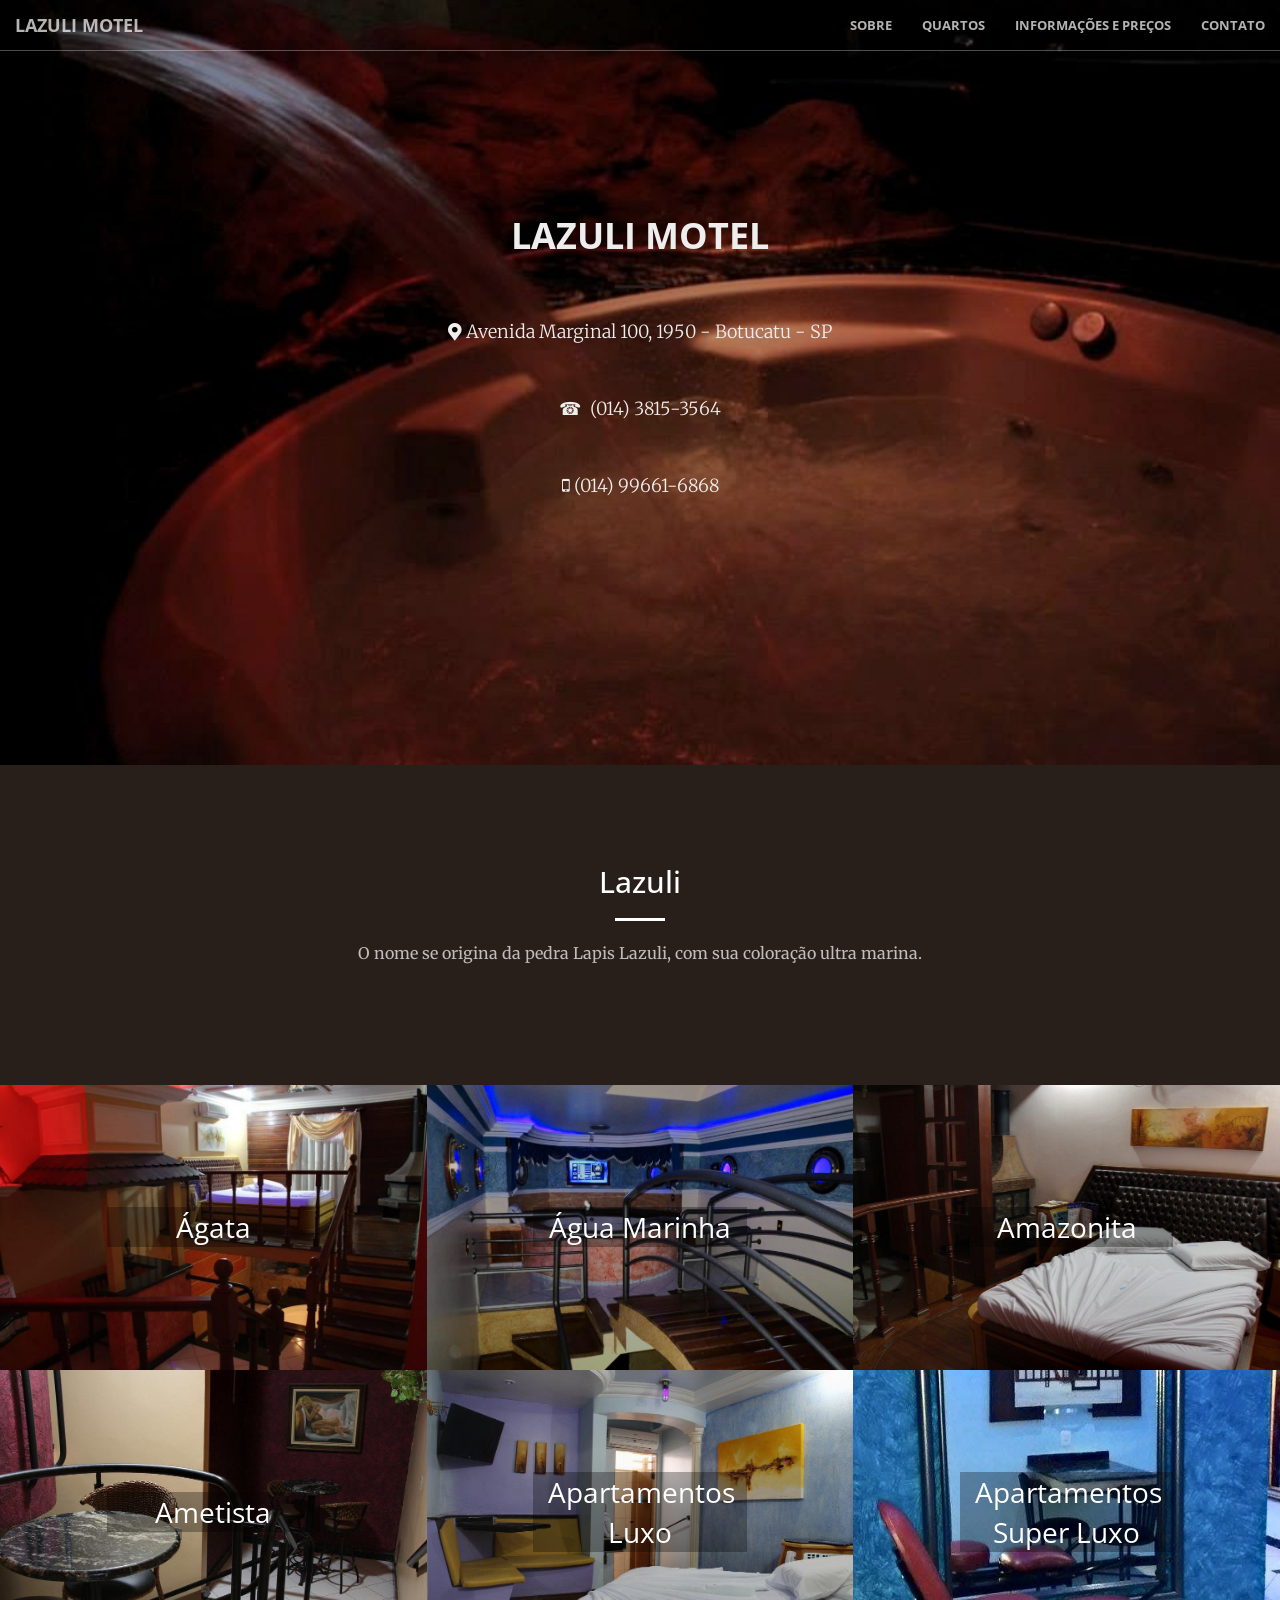
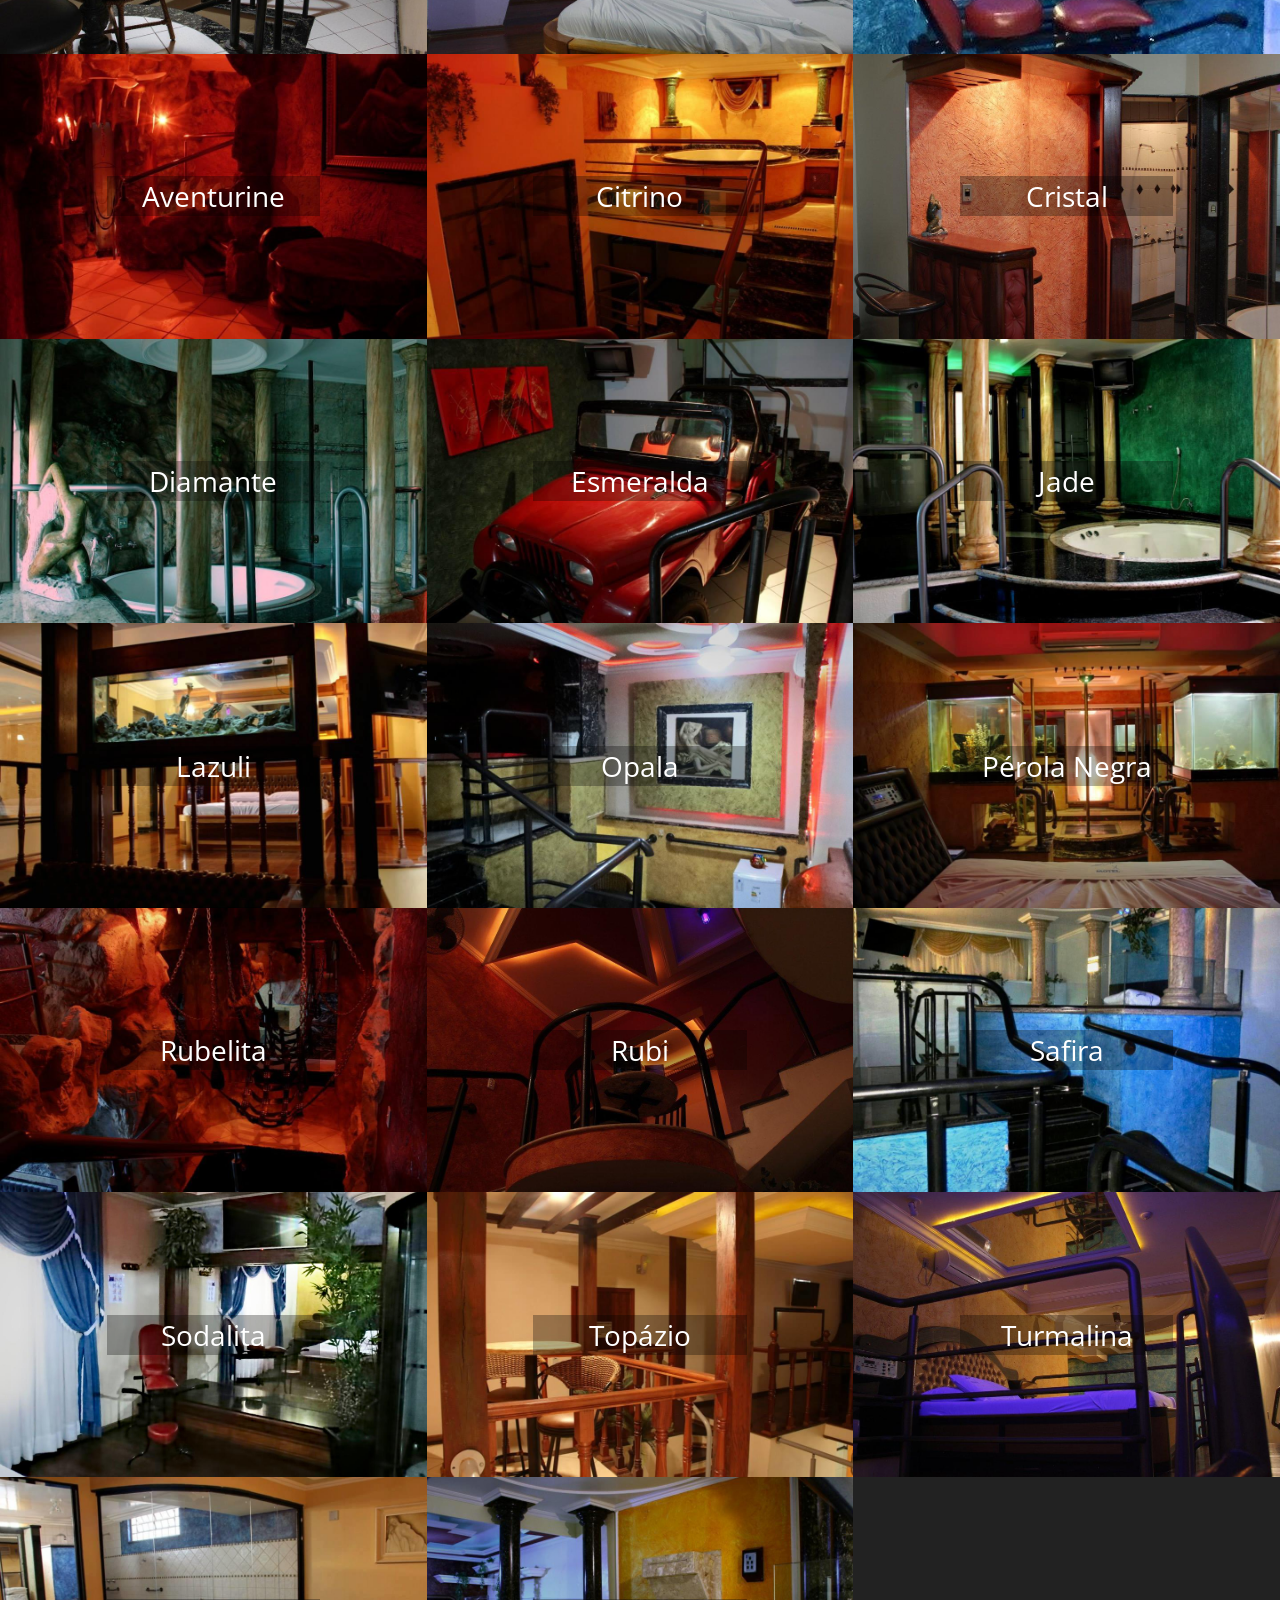
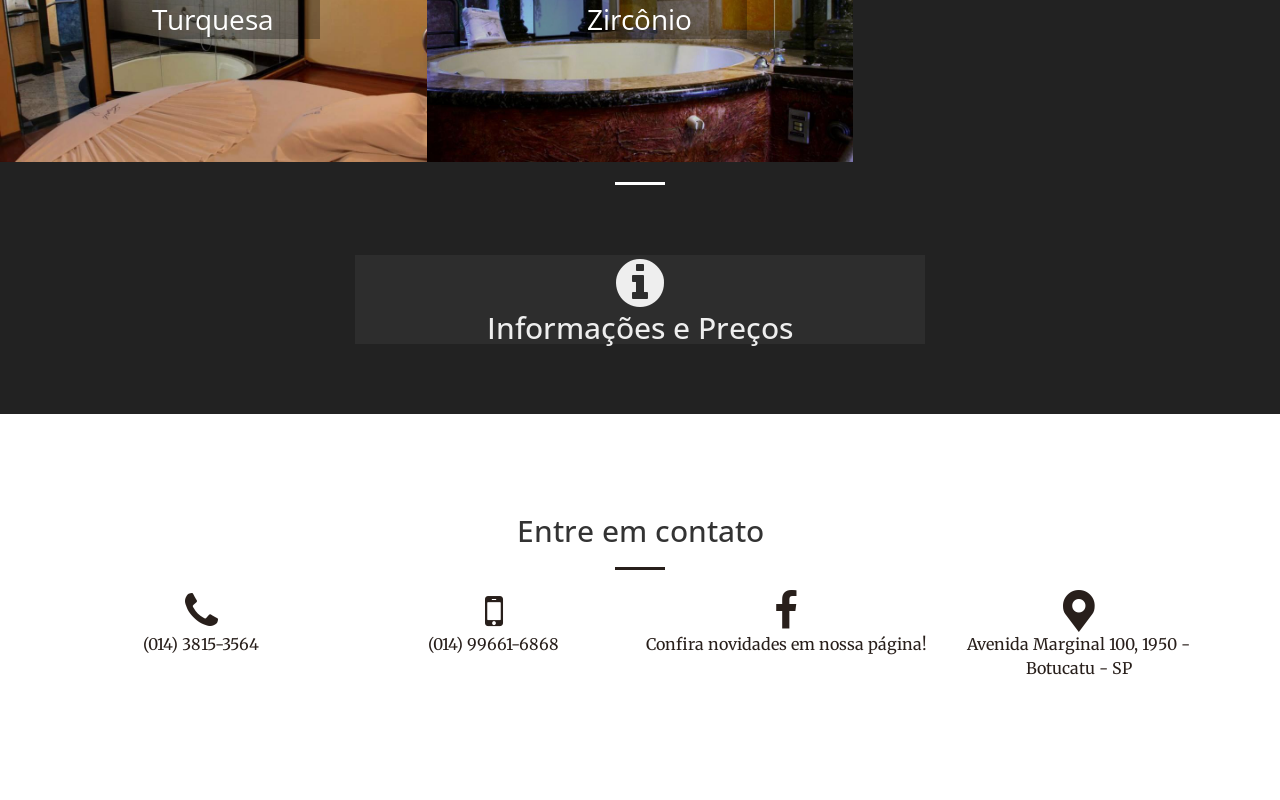
==== index.html @ 368eb5ef "Fixes prices" ====
<!doctypehtml><html lang=pt-br><meta charset=utf-8><meta content="IE=edge"http-equiv=X-UA-Compatible><meta content="width=device-width,initial-scale=1"name=viewport><meta content="Lazuli Motel"name=author><meta content="Fotos, preços e informações do Lazuli Motel - Botucatu. Suites temáticas de barco, cavernas, jipes. Banheiras de hidromassagem e de spa. Churrasqueira, teto solar,  pista de dança. Incrível!"name=description><meta content="Hugo 0.40.1"name=generator><title>Lazuli Motel</title><link href=/favicon.ico rel="shortcut icon"><link href=/css/combined.css rel=stylesheet><link href="https://fonts.googleapis.com/css?family=Open+Sans:400,300,600,700,800"rel=stylesheet><link href="https://fonts.googleapis.com/css?family=Merriweather:400,300,700,900"rel=stylesheet><noscript><style>.modal{display:block;position:relative;opacity:1}</style></noscript><!--[if lt IE 9]><script src=https://oss.maxcdn.com/libs/html5shiv/3.7.0/html5shiv.js></script><script src=https://oss.maxcdn.com/libs/respond.js/1.4.2/respond.min.js></script><![endif]--><body id=page-top><nav class="navbar navbar-default navbar-fixed-top"id=mainNav><div class=container-fluid><div class=navbar-header><button class="collapsed navbar-toggle"type=button data-target=#bs-example-navbar-collapse-1 data-toggle=collapse><span class=sr-only>Toggle navigation</span> <span class=icon-bar></span> <span class=icon-bar></span> <span class=icon-bar></span></button> <a href=#page-top class="page-scroll navbar-brand">Lazuli Motel</a></div><div class="collapse navbar-collapse"id=bs-example-navbar-collapse-1><ul class="nav navbar-nav navbar-right"><li><a href=#about class=page-scroll>Sobre</a><li><a href=#portfolio class=page-scroll>Quartos</a><li><a href=#informacoes_ class=page-scroll>Informações e Preços</a><li><a href=#contact class=page-scroll>Contato</a></ul></div></div></nav><header><div class=header-content><div class=header-content-inner><h1>Lazuli Motel</h1><hr><p><a href=geo:-22.9225426,-48.4706202><i class="fa fa-map-marker"aria-hidden=true></i> Avenida Marginal 100, 1950 - Botucatu - SP</a><p><a href=tel:01438153564 class=tel>(014) 3815-3564</a><p><a href=tel:014996616868 class=mobile><i class="fa fa-mobile"aria-hidden=true></i> (014) 99661-6868</a></div></div></header><section id=about class=bg-primary><div class=container><div class=row><div class="text-center col-lg-8 col-lg-offset-2"><h2 class=section-heading>Lazuli</h2><hr class=light><p class=text-faded>O nome se origina da pedra Lapis Lazuli, com sua coloração ultra marina.</div></div></div></section><section id=portfolio class="bg-dark no-padding"><div class=container-fluid><div class="row no-gutter"><div class="col-sm-6 col-lg-4"><a href=#quarto-agata class="portfolio-box portfolio-link"data-toggle=modal><div class=aspect-ratio-image><div class=cropped-image><img class="img-responsive lazyload img-resized blur-up"data-src=img/portfolio/agata.jpg alt=""></div></div><div class=portfolio-box-caption><div class=portfolio-box-caption-content><div class=project-name>Ágata</div></div></div></a></div><div class="col-sm-6 col-lg-4"><a href=#quarto-agua_marinha class="portfolio-box portfolio-link"data-toggle=modal><div class=aspect-ratio-image><div class=cropped-image><img class="img-responsive lazyload img-resized blur-up"data-src=img/portfolio/aguamarinha.jpg alt=""></div></div><div class=portfolio-box-caption><div class=portfolio-box-caption-content><div class=project-name>Água Marinha</div></div></div></a></div><div class="col-sm-6 col-lg-4"><a href=#quarto-amazonita class="portfolio-box portfolio-link"data-toggle=modal><div class=aspect-ratio-image><div class=cropped-image><img class="img-responsive lazyload img-resized blur-up"data-src=img/portfolio/amazonita.jpg alt=""></div></div><div class=portfolio-box-caption><div class=portfolio-box-caption-content><div class=project-name>Amazonita</div></div></div></a></div><div class="col-sm-6 col-lg-4"><a href=#quarto-ametista class="portfolio-box portfolio-link"data-toggle=modal><div class=aspect-ratio-image><div class=cropped-image><img class="img-responsive lazyload img-resized blur-up"data-src=img/portfolio/ametista.jpg alt=""></div></div><div class=portfolio-box-caption><div class=portfolio-box-caption-content><div class=project-name>Ametista</div></div></div></a></div><div class="col-sm-6 col-lg-4"><a href=#quarto-aptluxo_ class="portfolio-box portfolio-link"data-toggle=modal><div class=aspect-ratio-image><div class=cropped-image><img class="img-responsive lazyload img-resized blur-up"data-src=img/portfolio/aptluxo.jpg alt=""></div></div><div class=portfolio-box-caption><div class=portfolio-box-caption-content><div class=project-name>Apartamentos Luxo</div></div></div></a></div><div class="col-sm-6 col-lg-4"><a href=#quarto-aptsuperluxo_ class="portfolio-box portfolio-link"data-toggle=modal><div class=aspect-ratio-image><div class=cropped-image><img class="img-responsive lazyload img-resized blur-up"data-src=img/portfolio/aptsuperluxo.jpg alt=""></div></div><div class=portfolio-box-caption><div class=portfolio-box-caption-content><div class=project-name>Apartamentos Super Luxo</div></div></div></a></div><div class="col-sm-6 col-lg-4"><a href=#quarto-aventurine class="portfolio-box portfolio-link"data-toggle=modal><div class=aspect-ratio-image><div class=cropped-image><img class="img-responsive lazyload img-resized blur-up"data-src=img/portfolio/aventurine.jpg alt=""></div></div><div class=portfolio-box-caption><div class=portfolio-box-caption-content><div class=project-name>Aventurine</div></div></div></a></div><div class="col-sm-6 col-lg-4"><a href=#quarto-citrino class="portfolio-box portfolio-link"data-toggle=modal><div class=aspect-ratio-image><div class=cropped-image><img class="img-responsive lazyload img-resized blur-up"data-src=img/portfolio/citrino.jpg alt=""></div></div><div class=portfolio-box-caption><div class=portfolio-box-caption-content><div class=project-name>Citrino</div></div></div></a></div><div class="col-sm-6 col-lg-4"><a href=#quarto-cristal class="portfolio-box portfolio-link"data-toggle=modal><div class=aspect-ratio-image><div class=cropped-image><img class="img-responsive lazyload img-resized blur-up"data-src=img/portfolio/cristal.jpg alt=""></div></div><div class=portfolio-box-caption><div class=portfolio-box-caption-content><div class=project-name>Cristal</div></div></div></a></div><div class="col-sm-6 col-lg-4"><a href=#quarto-diamante class="portfolio-box portfolio-link"data-toggle=modal><div class=aspect-ratio-image><div class=cropped-image><img class="img-responsive lazyload img-resized blur-up"data-src=img/portfolio/diamante.jpg alt=""></div></div><div class=portfolio-box-caption><div class=portfolio-box-caption-content><div class=project-name>Diamante</div></div></div></a></div><div class="col-sm-6 col-lg-4"><a href=#quarto-esmeralda class="portfolio-box portfolio-link"data-toggle=modal><div class=aspect-ratio-image><div class=cropped-image><img class="img-responsive lazyload img-resized blur-up"data-src=img/portfolio/esmeralda.jpg alt=""></div></div><div class=portfolio-box-caption><div class=portfolio-box-caption-content><div class=project-name>Esmeralda</div></div></div></a></div><div class="col-sm-6 col-lg-4"><a href=#quarto-jade class="portfolio-box portfolio-link"data-toggle=modal><div class=aspect-ratio-image><div class=cropped-image><img class="img-responsive lazyload img-resized blur-up"data-src=img/portfolio/jade.jpg alt=""></div></div><div class=portfolio-box-caption><div class=portfolio-box-caption-content><div class=project-name>Jade</div></div></div></a></div><div class="col-sm-6 col-lg-4"><a href=#quarto-lazuli class="portfolio-box portfolio-link"data-toggle=modal><div class=aspect-ratio-image><div class=cropped-image><img class="img-responsive lazyload img-resized blur-up"data-src=img/portfolio/lazuli.jpg alt=""></div></div><div class=portfolio-box-caption><div class=portfolio-box-caption-content><div class=project-name>Lazuli</div></div></div></a></div><div class="col-sm-6 col-lg-4"><a href=#quarto-opala class="portfolio-box portfolio-link"data-toggle=modal><div class=aspect-ratio-image><div class=cropped-image><img class="img-responsive lazyload img-resized blur-up"data-src=img/portfolio/opala.jpg alt=""></div></div><div class=portfolio-box-caption><div class=portfolio-box-caption-content><div class=project-name>Opala</div></div></div></a></div><div class="col-sm-6 col-lg-4"><a href=#quarto-perola_negra class="portfolio-box portfolio-link"data-toggle=modal><div class=aspect-ratio-image><div class=cropped-image><img class="img-responsive lazyload img-resized blur-up"data-src=img/portfolio/perola.jpg alt=""></div></div><div class=portfolio-box-caption><div class=portfolio-box-caption-content><div class=project-name>Pérola Negra</div></div></div></a></div><div class="col-sm-6 col-lg-4"><a href=#quarto-rubelita class="portfolio-box portfolio-link"data-toggle=modal><div class=aspect-ratio-image><div class=cropped-image><img class="img-responsive lazyload img-resized blur-up"data-src=img/portfolio/rubelita.jpg alt=""></div></div><div class=portfolio-box-caption><div class=portfolio-box-caption-content><div class=project-name>Rubelita</div></div></div></a></div><div class="col-sm-6 col-lg-4"><a href=#quarto-rubi class="portfolio-box portfolio-link"data-toggle=modal><div class=aspect-ratio-image><div class=cropped-image><img class="img-responsive lazyload img-resized blur-up"data-src=img/portfolio/rubi.jpg alt=""></div></div><div class=portfolio-box-caption><div class=portfolio-box-caption-content><div class=project-name>Rubi</div></div></div></a></div><div class="col-sm-6 col-lg-4"><a href=#quarto-safira class="portfolio-box portfolio-link"data-toggle=modal><div class=aspect-ratio-image><div class=cropped-image><img class="img-responsive lazyload img-resized blur-up"data-src=img/portfolio/safira.jpg alt=""></div></div><div class=portfolio-box-caption><div class=portfolio-box-caption-content><div class=project-name>Safira</div></div></div></a></div><div class="col-sm-6 col-lg-4"><a href=#quarto-sodalita class="portfolio-box portfolio-link"data-toggle=modal><div class=aspect-ratio-image><div class=cropped-image><img class="img-responsive lazyload img-resized blur-up"data-src=img/portfolio/sodalita.jpg alt=""></div></div><div class=portfolio-box-caption><div class=portfolio-box-caption-content><div class=project-name>Sodalita</div></div></div></a></div><div class="col-sm-6 col-lg-4"><a href=#quarto-topazio class="portfolio-box portfolio-link"data-toggle=modal><div class=aspect-ratio-image><div class=cropped-image><img class="img-responsive lazyload img-resized blur-up"data-src=img/portfolio/topazio.jpg alt=""></div></div><div class=portfolio-box-caption><div class=portfolio-box-caption-content><div class=project-name>Topázio</div></div></div></a></div><div class="col-sm-6 col-lg-4"><a href=#quarto-turmalina class="portfolio-box portfolio-link"data-toggle=modal><div class=aspect-ratio-image><div class=cropped-image><img class="img-responsive lazyload img-resized blur-up"data-src=img/portfolio/turmalina.jpg alt=""></div></div><div class=portfolio-box-caption><div class=portfolio-box-caption-content><div class=project-name>Turmalina</div></div></div></a></div><div class="col-sm-6 col-lg-4"><a href=#quarto-turquesa class="portfolio-box portfolio-link"data-toggle=modal><div class=aspect-ratio-image><div class=cropped-image><img class="img-responsive lazyload img-resized blur-up"data-src=img/portfolio/turquesa.jpg alt=""></div></div><div class=portfolio-box-caption><div class=portfolio-box-caption-content><div class=project-name>Turquesa</div></div></div></a></div><div class="col-sm-6 col-lg-4"><a href=#quarto-zirconio class="portfolio-box portfolio-link"data-toggle=modal><div class=aspect-ratio-image><div class=cropped-image><img class="img-responsive lazyload img-resized blur-up"data-src=img/portfolio/zirconio.jpg alt=""></div></div><div class=portfolio-box-caption><div class=portfolio-box-caption-content><div class=project-name>Zircônio</div></div></div></a></div></div><hr class=light></div></section><aside class=bg-dark><div class="text-center container"><a href=#informacoes_ class=informacoes-link data-toggle=modal><div class=informacoes><i class="fa fa-4x fa-info-circle"></i><h2>Informações e Preços</h2></div></a></div></aside><section id=contact><div class=container><div class=row><div class="text-center col-lg-8 col-lg-offset-2"><h2 class=section-heading>Entre em contato</h2><hr class=primary></div></div><div class=row><div class="text-center col-lg-3"><a href=tel:01438153564><i class="fa fa-3x fa-phone"></i></a><p><a href=tel:01438153564 class=contact>(014) 3815-3564</a></div><div class="text-center col-lg-3"><a href=tel:014996616868><i class="fa fa-3x fa-mobile"></i></a><p><a href=tel:014996616868 class=contact>(014) 99661-6868</a></div><div class="text-center col-lg-3"><a href=http://fb.me/lazulimotel class=contact><i class="fa fa-3x my-fa-facebook"></i><p>Confira novidades em nossa página!</p></a></div><div class="text-center col-lg-3"><a href=geo:-22.9225426,-48.4706202><i class="fa fa-3x fa-map-marker"></i></a><p><a href=geo:-22.9225426,-48.4706202 class=contact>Avenida Marginal 100, 1950 - Botucatu - SP</a></div></div></div></section><div class="fade modal portfolio-modal"tabindex=-1 id=quarto-agata role=dialog><div class=modal-content tabindex=0><div class=close-modal data-dismiss=modal><div class=lr><div class=rl></div></div></div><div class=container-fluid><div class=row><div class="col-lg-8 col-lg-offset-2"><div class=modal-body><h2>Ágata</h2><hr class=star-primary><div class=gallery-photo><a href=img/portfolio/agata.jpg class=image><img class="img-responsive lazyload centered"data-src=img/portfolio/agata.jpg alt=""></a><p>Banheira de Hidromassagem, Frigobar, Tv e Ar<div class="row no-gutter"><div class="col-lg-10 col-lg-offset-1 col-sm-8 col-sm-offset-2"><table cellspacing=0 class="table table-bordered"width=100%><thead><tr><th class=text-left><span class="tooltiped tooltip-nw"title="4 horas, entrada entre 7:00 e 16:00
3 horas, entrada até 17:00
2 horas após 17:00">Período</span><th class=text-left><span class="tooltiped tooltip-n"title="23:00 às 12:00, segunda à quinta
01:00 às 12:00, sexta, sábado e véspera de feriado">Pernoite</span><th class=text-left><span class="tooltiped tooltip-ne"title="Adicional de meia hora para o período">Adicional</span><tbody><tr><td class="preco-font text-right"><span>R$</span>  75,00<td class="preco-font text-right"><span>R$</span> 150,00<td class="preco-font text-right"><span>R$</span>  18,75</table></div></div><div class="row no-gutter"><div class="col-lg-10 col-lg-offset-1 col-sm-6"><a href=fotos/%c3%81gata/banheira.jpg class=image><img class="img-responsive lazyload centered"data-src=fotos/%c3%81gata/banheira.jpg data-sizes=auto></a></div><div class="col-lg-10 col-lg-offset-1 col-sm-6"><a href=fotos/%c3%81gata/cama.jpg class=image><img class="img-responsive lazyload centered"data-src=fotos/%c3%81gata/cama.jpg data-sizes=auto></a></div></div><p class=text-center><button class="btn btn-close btn-default"type=button data-dismiss=modal><i class="fa fa-times"></i></button></div></div></div></div></div></div></div><div class="fade modal portfolio-modal"tabindex=-1 id=quarto-agua_marinha role=dialog><div class=modal-content tabindex=0><div class=close-modal data-dismiss=modal><div class=lr><div class=rl></div></div></div><div class=container-fluid><div class=row><div class="col-lg-8 col-lg-offset-2"><div class=modal-body><h2>Água Marinha</h2><hr class=star-primary><div class=gallery-photo><a href=img/portfolio/aguamarinha.jpg class=image><img class="img-responsive lazyload centered"data-src=img/portfolio/aguamarinha.jpg alt=""></a><p>Banheira de Hidromassagem, Frigobar, Tv e Ar<div class="row no-gutter"><div class="col-lg-10 col-lg-offset-1 col-sm-8 col-sm-offset-2"><table cellspacing=0 class="table table-bordered"width=100%><thead><tr><th class=text-left><span class="tooltiped tooltip-nw"title="4 horas, entrada entre 7:00 e 16:00
3 horas, entrada até 17:00
2 horas após 17:00">Período</span><th class=text-left><span class="tooltiped tooltip-n"title="23:00 às 12:00, segunda à quinta
01:00 às 12:00, sexta, sábado e véspera de feriado">Pernoite</span><th class=text-left><span class="tooltiped tooltip-ne"title="Adicional de meia hora para o período">Adicional</span><tbody><tr><td class="preco-font text-right"><span>R$</span> 127,00<td class="preco-font text-right"><span>R$</span> 240,00<td class="preco-font text-right"><span>R$</span>  31,75</table></div></div><div class="row no-gutter"><div class="col-lg-10 col-lg-offset-1 col-sm-6"><a href=fotos/%c3%81gua%20Marinha/cama.jpg class=image><img class="img-responsive lazyload centered"data-src=fotos/%c3%81gua%20Marinha/cama.jpg data-sizes=auto></a></div><div class="col-lg-10 col-lg-offset-1 col-sm-6"><a href=fotos/%c3%81gua%20Marinha/ponte.jpg class=image><img class="img-responsive lazyload centered"data-src=fotos/%c3%81gua%20Marinha/ponte.jpg data-sizes=auto></a></div><div class="col-lg-10 col-lg-offset-1 col-sm-6"><a href=fotos/%c3%81gua%20Marinha/timao.jpg class=image><img class="img-responsive lazyload centered"data-src=fotos/%c3%81gua%20Marinha/timao.jpg data-sizes=auto></a></div></div><p class=text-center><button class="btn btn-close btn-default"type=button data-dismiss=modal><i class="fa fa-times"></i></button></div></div></div></div></div></div></div><div class="fade modal portfolio-modal"tabindex=-1 id=quarto-amazonita role=dialog><div class=modal-content tabindex=0><div class=close-modal data-dismiss=modal><div class=lr><div class=rl></div></div></div><div class=container-fluid><div class=row><div class="col-lg-8 col-lg-offset-2"><div class=modal-body><h2>Amazonita</h2><hr class=star-primary><div class=gallery-photo><a href=img/portfolio/amazonita.jpg class=image><img class="img-responsive lazyload centered"data-src=img/portfolio/amazonita.jpg alt=""></a><p>Banheira de Hidromassagem, Sauna, Frigobar, Tv e Ar.<div class="row no-gutter"><div class="col-lg-10 col-lg-offset-1 col-sm-8 col-sm-offset-2"><table cellspacing=0 class="table table-bordered"width=100%><thead><tr><th class=text-left><span class="tooltiped tooltip-nw"title="4 horas, entrada entre 7:00 e 16:00
3 horas, entrada até 17:00
2 horas após 17:00">Período</span><th class=text-left><span class="tooltiped tooltip-n"title="23:00 às 12:00, segunda à quinta
01:00 às 12:00, sexta, sábado e véspera de feriado">Pernoite</span><th class=text-left><span class="tooltiped tooltip-ne"title="Adicional de meia hora para o período">Adicional</span><tbody><tr><td class="preco-font text-right"><span>R$</span>  78,00<td class="preco-font text-right"><span>R$</span> 160,00<td class="preco-font text-right"><span>R$</span>  19,50</table></div></div><div class="row no-gutter"><div class="col-lg-10 col-lg-offset-1 col-sm-6"><a href=fotos/Amazonita/banheira.jpg class=image><img class="img-responsive lazyload centered"data-src=fotos/Amazonita/banheira.jpg data-sizes=auto></a></div><div class="col-lg-10 col-lg-offset-1 col-sm-6"><a href=fotos/Amazonita/cama.jpg class=image><img class="img-responsive lazyload centered"data-src=fotos/Amazonita/cama.jpg data-sizes=auto></a></div></div><p class=text-center><button class="btn btn-close btn-default"type=button data-dismiss=modal><i class="fa fa-times"></i></button></div></div></div></div></div></div></div><div class="fade modal portfolio-modal"tabindex=-1 id=quarto-ametista role=dialog><div class=modal-content tabindex=0><div class=close-modal data-dismiss=modal><div class=lr><div class=rl></div></div></div><div class=container-fluid><div class=row><div class="col-lg-8 col-lg-offset-2"><div class=modal-body><h2>Ametista</h2><hr class=star-primary><div class=gallery-photo><a href=img/portfolio/ametista.jpg class=image><img class="img-responsive lazyload centered"data-src=img/portfolio/ametista.jpg alt=""></a><p>Banheira de Hidromassagem, 2 banheiros, Cadeira Erótica, Frigobar, Tv e Ar.<div class="row no-gutter"><div class="col-lg-10 col-lg-offset-1 col-sm-8 col-sm-offset-2"><table cellspacing=0 class="table table-bordered"width=100%><thead><tr><th class=text-left><span class="tooltiped tooltip-nw"title="4 horas, entrada entre 7:00 e 16:00
3 horas, entrada até 17:00
2 horas após 17:00">Período</span><th class=text-left><span class="tooltiped tooltip-n"title="23:00 às 12:00, segunda à quinta
01:00 às 12:00, sexta, sábado e véspera de feriado">Pernoite</span><th class=text-left><span class="tooltiped tooltip-ne"title="Adicional de meia hora para o período">Adicional</span><tbody><tr><td class="preco-font text-right"><span>R$</span>  86,00<td class="preco-font text-right"><span>R$</span> 180,00<td class="preco-font text-right"><span>R$</span>  21,50</table></div></div><div class="row no-gutter"><div class="col-lg-10 col-lg-offset-1 col-sm-6"><a href=fotos/Ametista/banheira.jpg class=image><img class="img-responsive lazyload centered"data-src=fotos/Ametista/banheira.jpg data-sizes=auto></a></div><div class="col-lg-10 col-lg-offset-1 col-sm-6"><a href=fotos/Ametista/cama.jpg class=image><img class="img-responsive lazyload centered"data-src=fotos/Ametista/cama.jpg data-sizes=auto></a></div><div class="col-lg-10 col-lg-offset-1 col-sm-6"><a href=fotos/Ametista/mesa_jantar.jpg class=image><img class="img-responsive lazyload centered"data-src=fotos/Ametista/mesa_jantar.jpg data-sizes=auto></a></div><div class="col-lg-10 col-lg-offset-1 col-sm-6"><a href=fotos/Ametista/pia.jpg class=image><img class="img-responsive lazyload centered"data-src=fotos/Ametista/pia.jpg data-sizes=auto></a></div><div class="col-lg-10 col-lg-offset-1 col-sm-6"><a href=fotos/Ametista/tv.jpg class=image><img class="img-responsive lazyload centered"data-src=fotos/Ametista/tv.jpg data-sizes=auto></a></div><div class="col-lg-10 col-lg-offset-1 col-sm-6"><a href=fotos/Ametista/vista_superior.jpg class=image><img class="img-responsive lazyload centered"data-src=fotos/Ametista/vista_superior.jpg data-sizes=auto></a></div></div><p class=text-center><button class="btn btn-close btn-default"type=button data-dismiss=modal><i class="fa fa-times"></i></button></div></div></div></div></div></div></div><div class="fade modal portfolio-modal"tabindex=-1 id=quarto-aventurine role=dialog><div class=modal-content tabindex=0><div class=close-modal data-dismiss=modal><div class=lr><div class=rl></div></div></div><div class=container-fluid><div class=row><div class="col-lg-8 col-lg-offset-2"><div class=modal-body><h2>Aventurine</h2><hr class=star-primary><div class=gallery-photo><a href=img/portfolio/aventurine.jpg class=image><img class="img-responsive lazyload centered"data-src=img/portfolio/aventurine.jpg alt=""></a><p>Banheira de hidromassagem,Cascata, Sauna, Balanço Erótico, Frigobar, Tv e Ar<div class="row no-gutter"><div class="col-lg-10 col-lg-offset-1 col-sm-8 col-sm-offset-2"><table cellspacing=0 class="table table-bordered"width=100%><thead><tr><th class=text-left><span class="tooltiped tooltip-nw"title="4 horas, entrada entre 7:00 e 16:00
3 horas, entrada até 17:00
2 horas após 17:00">Período</span><th class=text-left><span class="tooltiped tooltip-n"title="23:00 às 12:00, segunda à quinta
01:00 às 12:00, sexta, sábado e véspera de feriado">Pernoite</span><th class=text-left><span class="tooltiped tooltip-ne"title="Adicional de meia hora para o período">Adicional</span><tbody><tr><td class="preco-font text-right"><span>R$</span>  95,00<td class="preco-font text-right"><span>R$</span> 195,00<td class="preco-font text-right"><span>R$</span>  23,75</table></div></div><div class="row no-gutter"><div class="col-lg-10 col-lg-offset-1 col-sm-6"><a href=fotos/Aventurine/balanco.jpg class=image><img class="img-responsive lazyload centered"data-src=fotos/Aventurine/balanco.jpg data-sizes=auto></a></div><div class="col-lg-10 col-lg-offset-1 col-sm-6"><a href=fotos/Aventurine/banheira.jpg class=image><img class="img-responsive lazyload centered"data-src=fotos/Aventurine/banheira.jpg data-sizes=auto></a></div><div class="col-lg-10 col-lg-offset-1 col-sm-6"><a href=fotos/Aventurine/cama.jpg class=image><img class="img-responsive lazyload centered"data-src=fotos/Aventurine/cama.jpg data-sizes=auto></a></div></div><p class=text-center><button class="btn btn-close btn-default"type=button data-dismiss=modal><i class="fa fa-times"></i></button></div></div></div></div></div></div></div><div class="fade modal portfolio-modal"tabindex=-1 id=quarto-citrino role=dialog><div class=modal-content tabindex=0><div class=close-modal data-dismiss=modal><div class=lr><div class=rl></div></div></div><div class=container-fluid><div class=row><div class="col-lg-8 col-lg-offset-2"><div class=modal-body><h2>Citrino</h2><hr class=star-primary><div class=gallery-photo><a href=img/portfolio/citrino.jpg class=image><img class="img-responsive lazyload centered"data-src=img/portfolio/citrino.jpg alt=""></a><p>Banheira de Hidromassagem, Frigobar, Tv e Ar<div class="row no-gutter"><div class="col-lg-10 col-lg-offset-1 col-sm-8 col-sm-offset-2"><table cellspacing=0 class="table table-bordered"width=100%><thead><tr><th class=text-left><span class="tooltiped tooltip-nw"title="4 horas, entrada entre 7:00 e 16:00
3 horas, entrada até 17:00
2 horas após 17:00">Período</span><th class=text-left><span class="tooltiped tooltip-n"title="23:00 às 12:00, segunda à quinta
01:00 às 12:00, sexta, sábado e véspera de feriado">Pernoite</span><th class=text-left><span class="tooltiped tooltip-ne"title="Adicional de meia hora para o período">Adicional</span><tbody><tr><td class="preco-font text-right"><span>R$</span>  80,00<td class="preco-font text-right"><span>R$</span> 165,00<td class="preco-font text-right"><span>R$</span>  20,00</table></div></div><div class="row no-gutter"><div class="col-lg-10 col-lg-offset-1 col-sm-6"><a href=fotos/Citrino/ceuestrelado.jpg class=image><img class="img-responsive lazyload centered"data-src=fotos/Citrino/ceuestrelado.jpg data-sizes=auto></a></div><div class="col-lg-10 col-lg-offset-1 col-sm-6"><a href=fotos/Citrino/tv.jpg class=image><img class="img-responsive lazyload centered"data-src=fotos/Citrino/tv.jpg data-sizes=auto></a></div></div><p class=text-center><button class="btn btn-close btn-default"type=button data-dismiss=modal><i class="fa fa-times"></i></button></div></div></div></div></div></div></div><div class="fade modal portfolio-modal"tabindex=-1 id=quarto-cristal role=dialog><div class=modal-content tabindex=0><div class=close-modal data-dismiss=modal><div class=lr><div class=rl></div></div></div><div class=container-fluid><div class=row><div class="col-lg-8 col-lg-offset-2"><div class=modal-body><h2>Cristal</h2><hr class=star-primary><div class=gallery-photo><a href=img/portfolio/cristal.jpg class=image><img class="img-responsive lazyload centered"data-src=img/portfolio/cristal.jpg alt=""></a><p>Banheira de Hidromassagem, Tv e Ar<div class="row no-gutter"><div class="col-lg-10 col-lg-offset-1 col-sm-8 col-sm-offset-2"><table cellspacing=0 class="table table-bordered"width=100%><thead><tr><th class=text-left><span class="tooltiped tooltip-nw"title="4 horas, entrada entre 7:00 e 16:00
3 horas, entrada até 17:00
2 horas após 17:00">Período</span><th class=text-left><span class="tooltiped tooltip-n"title="23:00 às 12:00, segunda à quinta
01:00 às 12:00, sexta, sábado e véspera de feriado">Pernoite</span><th class=text-left><span class="tooltiped tooltip-ne"title="Adicional de meia hora para o período">Adicional</span><tbody><tr><td class="preco-font text-right"><span>R$</span>  78,00<td class="preco-font text-right"><span>R$</span> 160,00<td class="preco-font text-right"><span>R$</span>  19,50</table></div></div><div class="row no-gutter"><div class="col-lg-10 col-lg-offset-1 col-sm-6"><a href=fotos/Cristal/banheira.jpg class=image><img class="img-responsive lazyload centered"data-src=fotos/Cristal/banheira.jpg data-sizes=auto></a></div><div class="col-lg-10 col-lg-offset-1 col-sm-6"><a href=fotos/Cristal/cama.jpg class=image><img class="img-responsive lazyload centered"data-src=fotos/Cristal/cama.jpg data-sizes=auto></a></div><div class="col-lg-10 col-lg-offset-1 col-sm-6"><a href=fotos/Cristal/tv.jpg class=image><img class="img-responsive lazyload centered"data-src=fotos/Cristal/tv.jpg data-sizes=auto></a></div></div><p class=text-center><button class="btn btn-close btn-default"type=button data-dismiss=modal><i class="fa fa-times"></i></button></div></div></div></div></div></div></div><div class="fade modal portfolio-modal"tabindex=-1 id=quarto-diamante role=dialog><div class=modal-content tabindex=0><div class=close-modal data-dismiss=modal><div class=lr><div class=rl></div></div></div><div class=container-fluid><div class=row><div class="col-lg-8 col-lg-offset-2"><div class=modal-body><h2>Diamante</h2><hr class=star-primary><div class=gallery-photo><a href=img/portfolio/diamante.jpg class=image><img class="img-responsive lazyload centered"data-src=img/portfolio/diamante.jpg alt=""></a><p>Banheira de Hidromassagem, Cascata, Sauna, Ducha circular, Frigobar, Tv e Ar<div class="row no-gutter"><div class="col-lg-10 col-lg-offset-1 col-sm-8 col-sm-offset-2"><table cellspacing=0 class="table table-bordered"width=100%><thead><tr><th class=text-left><span class="tooltiped tooltip-nw"title="4 horas, entrada entre 7:00 e 16:00
3 horas, entrada até 17:00
2 horas após 17:00">Período</span><th class=text-left><span class="tooltiped tooltip-n"title="23:00 às 12:00, segunda à quinta
01:00 às 12:00, sexta, sábado e véspera de feriado">Pernoite</span><th class=text-left><span class="tooltiped tooltip-ne"title="Adicional de meia hora para o período">Adicional</span><tbody><tr><td class="preco-font text-right"><span>R$</span> 130,00<td class="preco-font text-right"><span>R$</span> 240,00<td class="preco-font text-right"><span>R$</span>  32,50</table></div></div><div class="row no-gutter"><div class="col-lg-10 col-lg-offset-1 col-sm-6"><a href=fotos/Diamante/cama.jpg class=image><img class="img-responsive lazyload centered"data-src=fotos/Diamante/cama.jpg data-sizes=auto></a></div><div class="col-lg-10 col-lg-offset-1 col-sm-6"><a href=fotos/Diamante/camaquadro.jpg class=image><img class="img-responsive lazyload centered"data-src=fotos/Diamante/camaquadro.jpg data-sizes=auto></a></div><div class="col-lg-10 col-lg-offset-1 col-sm-6"><a href=fotos/Diamante/ducha.jpg class=image><img class="img-responsive lazyload centered"data-src=fotos/Diamante/ducha.jpg data-sizes=auto></a></div><div class="col-lg-10 col-lg-offset-1 col-sm-6"><a href=fotos/Diamante/tv.jpg class=image><img class="img-responsive lazyload centered"data-src=fotos/Diamante/tv.jpg data-sizes=auto></a></div><div class="col-lg-10 col-lg-offset-1 col-sm-6"><a href=fotos/Diamante/xadres.jpg class=image><img class="img-responsive lazyload centered"data-src=fotos/Diamante/xadres.jpg data-sizes=auto></a></div></div><p class=text-center><button class="btn btn-close btn-default"type=button data-dismiss=modal><i class="fa fa-times"></i></button></div></div></div></div></div></div></div><div class="fade modal portfolio-modal"tabindex=-1 id=quarto-esmeralda role=dialog><div class=modal-content tabindex=0><div class=close-modal data-dismiss=modal><div class=lr><div class=rl></div></div></div><div class=container-fluid><div class=row><div class="col-lg-8 col-lg-offset-2"><div class=modal-body><h2>Esmeralda</h2><hr class=star-primary><div class=gallery-photo><a href=img/portfolio/esmeralda.jpg class=image><img class="img-responsive lazyload centered"data-src=img/portfolio/esmeralda.jpg alt=""></a><p>Banheira de Hidromassagem, 2 Banheiros, Frigobar, Tv, Ar, Jipe<div class="row no-gutter"><div class="col-lg-10 col-lg-offset-1 col-sm-8 col-sm-offset-2"><table cellspacing=0 class="table table-bordered"width=100%><thead><tr><th class=text-left><span class="tooltiped tooltip-nw"title="4 horas, entrada entre 7:00 e 16:00
3 horas, entrada até 17:00
2 horas após 17:00">Período</span><th class=text-left><span class="tooltiped tooltip-n"title="23:00 às 12:00, segunda à quinta
01:00 às 12:00, sexta, sábado e véspera de feriado">Pernoite</span><th class=text-left><span class="tooltiped tooltip-ne"title="Adicional de meia hora para o período">Adicional</span><tbody><tr><td class="preco-font text-right"><span>R$</span> 100,00<td class="preco-font text-right"><span>R$</span> 200,00<td class="preco-font text-right"><span>R$</span>  25,00</table></div></div><div class="row no-gutter"><div class="col-lg-10 col-lg-offset-1 col-sm-6"><a href=fotos/Esmeralda/banheira.jpg class=image><img class="img-responsive lazyload centered"data-src=fotos/Esmeralda/banheira.jpg data-sizes=auto></a></div><div class="col-lg-10 col-lg-offset-1 col-sm-6"><a href=fotos/Esmeralda/quarto.jpg class=image><img class="img-responsive lazyload centered"data-src=fotos/Esmeralda/quarto.jpg data-sizes=auto></a></div></div><p class=text-center><button class="btn btn-close btn-default"type=button data-dismiss=modal><i class="fa fa-times"></i></button></div></div></div></div></div></div></div><div class="fade modal portfolio-modal"tabindex=-1 id=quarto-jade role=dialog><div class=modal-content tabindex=0><div class=close-modal data-dismiss=modal><div class=lr><div class=rl></div></div></div><div class=container-fluid><div class=row><div class="col-lg-8 col-lg-offset-2"><div class=modal-body><h2>Jade</h2><hr class=star-primary><div class=gallery-photo><a href=img/portfolio/jade.jpg class=image><img class="img-responsive lazyload centered"data-src=img/portfolio/jade.jpg alt=""></a><p>Banheira de Hidromassagem, Sauna, Ducha circular, Frigobar, Tv e Ar<div class="row no-gutter"><div class="col-lg-10 col-lg-offset-1 col-sm-8 col-sm-offset-2"><table cellspacing=0 class="table table-bordered"width=100%><thead><tr><th class=text-left><span class="tooltiped tooltip-nw"title="4 horas, entrada entre 7:00 e 16:00
3 horas, entrada até 17:00
2 horas após 17:00">Período</span><th class=text-left><span class="tooltiped tooltip-n"title="23:00 às 12:00, segunda à quinta
01:00 às 12:00, sexta, sábado e véspera de feriado">Pernoite</span><th class=text-left><span class="tooltiped tooltip-ne"title="Adicional de meia hora para o período">Adicional</span><tbody><tr><td class="preco-font text-right"><span>R$</span> 120,00<td class="preco-font text-right"><span>R$</span> 230,00<td class="preco-font text-right"><span>R$</span>  30,00</table></div></div><div class="row no-gutter"><div class="col-lg-10 col-lg-offset-1 col-sm-6"><a href=fotos/Jade/banheira.jpg class=image><img class="img-responsive lazyload centered"data-src=fotos/Jade/banheira.jpg data-sizes=auto></a></div><div class="col-lg-10 col-lg-offset-1 col-sm-6"><a href=fotos/Jade/cama.jpg class=image><img class="img-responsive lazyload centered"data-src=fotos/Jade/cama.jpg data-sizes=auto></a></div><div class="col-lg-10 col-lg-offset-1 col-sm-6"><a href=fotos/Jade/entrada.jpg class=image><img class="img-responsive lazyload centered"data-src=fotos/Jade/entrada.jpg data-sizes=auto></a></div><div class="col-lg-10 col-lg-offset-1 col-sm-6"><a href=fotos/Jade/quarto.jpg class=image><img class="img-responsive lazyload centered"data-src=fotos/Jade/quarto.jpg data-sizes=auto></a></div></div><p class=text-center><button class="btn btn-close btn-default"type=button data-dismiss=modal><i class="fa fa-times"></i></button></div></div></div></div></div></div></div><div class="fade modal portfolio-modal"tabindex=-1 id=quarto-lazuli role=dialog><div class=modal-content tabindex=0><div class=close-modal data-dismiss=modal><div class=lr><div class=rl></div></div></div><div class=container-fluid><div class=row><div class="col-lg-8 col-lg-offset-2"><div class=modal-body><h2>Lazuli</h2><hr class=star-primary><div class=gallery-photo><a href=img/portfolio/lazuli.jpg class=image><img class="img-responsive lazyload centered"data-src=img/portfolio/lazuli.jpg alt=""></a><p>Banheira SPA, 3 Tvs, Sauna, Aquário, Pista de dança, Home, Ducha circular, Jardim de inverno, Frigobar e Ar<div class="row no-gutter"><div class="col-lg-10 col-lg-offset-1 col-sm-8 col-sm-offset-2"><table cellspacing=0 class="table table-bordered"width=100%><thead><tr><th class=text-left><span class="tooltiped tooltip-nw"title="4 horas, entrada entre 7:00 e 16:00
3 horas, entrada até 17:00
2 horas após 17:00">Período</span><th class=text-left><span class="tooltiped tooltip-n"title="23:00 às 12:00, segunda à quinta
01:00 às 12:00, sexta, sábado e véspera de feriado">Pernoite</span><th class=text-left><span class="tooltiped tooltip-ne"title="Adicional de meia hora para o período">Adicional</span><tbody><tr><td class="preco-font text-right"><span>R$</span> 145,00<td class="preco-font text-right"><span>R$</span> 280,00<td class="preco-font text-right"><span>R$</span>  36,25</table></div></div><div class="row no-gutter"><div class="col-lg-10 col-lg-offset-1 col-sm-6"><a href=fotos/Lazuli/banheira.jpg class=image><img class="img-responsive lazyload centered"data-src=fotos/Lazuli/banheira.jpg data-sizes=auto></a></div><div class="col-lg-10 col-lg-offset-1 col-sm-6"><a href=fotos/Lazuli/bar.jpg class=image><img class="img-responsive lazyload centered"data-src=fotos/Lazuli/bar.jpg data-sizes=auto></a></div><div class="col-lg-10 col-lg-offset-1 col-sm-6"><a href=fotos/Lazuli/cama.jpg class=image><img class="img-responsive lazyload centered"data-src=fotos/Lazuli/cama.jpg data-sizes=auto></a></div><div class="col-lg-10 col-lg-offset-1 col-sm-6"><a href=fotos/Lazuli/jardim.jpg class=image><img class="img-responsive lazyload centered"data-src=fotos/Lazuli/jardim.jpg data-sizes=auto></a></div><div class="col-lg-10 col-lg-offset-1 col-sm-6"><a href=fotos/Lazuli/spa.jpg class=image><img class="img-responsive lazyload centered"data-src=fotos/Lazuli/spa.jpg data-sizes=auto></a></div><div class="col-lg-10 col-lg-offset-1 col-sm-6"><a href=fotos/Lazuli/tv.jpg class=image><img class="img-responsive lazyload centered"data-src=fotos/Lazuli/tv.jpg data-sizes=auto></a></div></div><p class=text-center><button class="btn btn-close btn-default"type=button data-dismiss=modal><i class="fa fa-times"></i></button></div></div></div></div></div></div></div><div class="fade modal portfolio-modal"tabindex=-1 id=quarto-opala role=dialog><div class=modal-content tabindex=0><div class=close-modal data-dismiss=modal><div class=lr><div class=rl></div></div></div><div class=container-fluid><div class=row><div class="col-lg-8 col-lg-offset-2"><div class=modal-body><h2>Opala</h2><hr class=star-primary><div class=gallery-photo><a href=img/portfolio/opala.jpg class=image><img class="img-responsive lazyload centered"data-src=img/portfolio/opala.jpg alt=""></a><p>Banheira de hidromassagem,Cascata, Sauna, Balanço Erótico, Frigobar, Tv e Ar<div class="row no-gutter"><div class="col-lg-10 col-lg-offset-1 col-sm-8 col-sm-offset-2"><table cellspacing=0 class="table table-bordered"width=100%><thead><tr><th class=text-left><span class="tooltiped tooltip-nw"title="4 horas, entrada entre 7:00 e 16:00
3 horas, entrada até 17:00
2 horas após 17:00">Período</span><th class=text-left><span class="tooltiped tooltip-n"title="23:00 às 12:00, segunda à quinta
01:00 às 12:00, sexta, sábado e véspera de feriado">Pernoite</span><th class=text-left><span class="tooltiped tooltip-ne"title="Adicional de meia hora para o período">Adicional</span><tbody><tr><td class="preco-font text-right"><span>R$</span>  95,00<td class="preco-font text-right"><span>R$</span> 195,00<td class="preco-font text-right"><span>R$</span>  23,75</table></div></div><div class="row no-gutter"><div class="col-lg-10 col-lg-offset-1 col-sm-6"><a href=fotos/Opala/banheira.jpg class=image><img class="img-responsive lazyload centered"data-src=fotos/Opala/banheira.jpg data-sizes=auto></a></div><div class="col-lg-10 col-lg-offset-1 col-sm-6"><a href=fotos/Opala/cama.jpg class=image><img class="img-responsive lazyload centered"data-src=fotos/Opala/cama.jpg data-sizes=auto></a></div></div><p class=text-center><button class="btn btn-close btn-default"type=button data-dismiss=modal><i class="fa fa-times"></i></button></div></div></div></div></div></div></div><div class="fade modal portfolio-modal"tabindex=-1 id=quarto-perola_negra role=dialog><div class=modal-content tabindex=0><div class=close-modal data-dismiss=modal><div class=lr><div class=rl></div></div></div><div class=container-fluid><div class=row><div class="col-lg-8 col-lg-offset-2"><div class=modal-body><h2>Pérola Negra</h2><hr class=star-primary><div class=gallery-photo><a href=img/portfolio/perola.jpg class=image><img class="img-responsive lazyload centered"data-src=img/portfolio/perola.jpg alt=""></a><p>Banheira SPA, Cascata, Sauna, Ducha circular, Pole Dance, Teto Solar, Churrasqueira, Aquário, Frigobar, Tv e Ar<div class="row no-gutter"><div class="col-lg-10 col-lg-offset-1 col-sm-8 col-sm-offset-2"><table cellspacing=0 class="table table-bordered"width=100%><thead><tr><th class=text-left><span class="tooltiped tooltip-nw"title="4 horas, entrada entre 7:00 e 16:00
3 horas, entrada até 17:00
2 horas após 17:00">Período</span><th class=text-left><span class="tooltiped tooltip-n"title="23:00 às 12:00, segunda à quinta
01:00 às 12:00, sexta, sábado e véspera de feriado">Pernoite</span><th class=text-left><span class="tooltiped tooltip-ne"title="Adicional de meia hora para o período">Adicional</span><tbody><tr><td class="preco-font text-right"><span>R$</span> 165,00<td class="preco-font text-right"><span>R$</span> 320,00<td class="preco-font text-right"><span>R$</span>  41,25</table></div></div><div class="row no-gutter"><div class="col-lg-10 col-lg-offset-1 col-sm-6"><a href=fotos/P%c3%a9rola%20Negra/banheira.jpg class=image><img class="img-responsive lazyload centered"data-src=fotos/P%c3%a9rola%20Negra/banheira.jpg data-sizes=auto></a></div><div class="col-lg-10 col-lg-offset-1 col-sm-6"><a href=fotos/P%c3%a9rola%20Negra/cachoeira.png class=image><img class="img-responsive lazyload centered"data-src=fotos/P%c3%a9rola%20Negra/cachoeira.png data-sizes=auto></a></div><div class="col-lg-10 col-lg-offset-1 col-sm-6"><a href=fotos/P%c3%a9rola%20Negra/cama.jpg class=image><img class="img-responsive lazyload centered"data-src=fotos/P%c3%a9rola%20Negra/cama.jpg data-sizes=auto></a></div><div class="col-lg-10 col-lg-offset-1 col-sm-6"><a href=fotos/P%c3%a9rola%20Negra/cama2.jpg class=image><img class="img-responsive lazyload centered"data-src=fotos/P%c3%a9rola%20Negra/cama2.jpg data-sizes=auto></a></div><div class="col-lg-10 col-lg-offset-1 col-sm-6"><a href=fotos/P%c3%a9rola%20Negra/ceu.jpg class=image><img class="img-responsive lazyload centered"data-src=fotos/P%c3%a9rola%20Negra/ceu.jpg data-sizes=auto></a></div><div class="col-lg-10 col-lg-offset-1 col-sm-6"><a href=fotos/P%c3%a9rola%20Negra/churrasqueira.jpg class=image><img class="img-responsive lazyload centered"data-src=fotos/P%c3%a9rola%20Negra/churrasqueira.jpg data-sizes=auto></a></div><div class="col-lg-10 col-lg-offset-1 col-sm-6"><a href=fotos/P%c3%a9rola%20Negra/churrasqueiraperto.jpg class=image><img class="img-responsive lazyload centered"data-src=fotos/P%c3%a9rola%20Negra/churrasqueiraperto.jpg data-sizes=auto></a></div><div class="col-lg-10 col-lg-offset-1 col-sm-6"><a href=fotos/P%c3%a9rola%20Negra/noite.jpg class=image><img class="img-responsive lazyload centered"data-src=fotos/P%c3%a9rola%20Negra/noite.jpg data-sizes=auto></a></div><div class="col-lg-10 col-lg-offset-1 col-sm-6"><a href=fotos/P%c3%a9rola%20Negra/tv.jpg class=image><img class="img-responsive lazyload centered"data-src=fotos/P%c3%a9rola%20Negra/tv.jpg data-sizes=auto></a></div></div><p class=text-center><button class="btn btn-close btn-default"type=button data-dismiss=modal><i class="fa fa-times"></i></button></div></div></div></div></div></div></div><div class="fade modal portfolio-modal"tabindex=-1 id=quarto-rubelita role=dialog><div class=modal-content tabindex=0><div class=close-modal data-dismiss=modal><div class=lr><div class=rl></div></div></div><div class=container-fluid><div class=row><div class="col-lg-8 col-lg-offset-2"><div class=modal-body><h2>Rubelita</h2><hr class=star-primary><div class=gallery-photo><a href=img/portfolio/rubelita.jpg class=image><img class="img-responsive lazyload centered"data-src=img/portfolio/rubelita.jpg alt=""></a><p>Banheira de hidromassagem, Cascata, Sauna, Balanço Erótico, Frigobar, Tv e Ar<div class="row no-gutter"><div class="col-lg-10 col-lg-offset-1 col-sm-8 col-sm-offset-2"><table cellspacing=0 class="table table-bordered"width=100%><thead><tr><th class=text-left><span class="tooltiped tooltip-nw"title="4 horas, entrada entre 7:00 e 16:00
3 horas, entrada até 17:00
2 horas após 17:00">Período</span><th class=text-left><span class="tooltiped tooltip-n"title="23:00 às 12:00, segunda à quinta
01:00 às 12:00, sexta, sábado e véspera de feriado">Pernoite</span><th class=text-left><span class="tooltiped tooltip-ne"title="Adicional de meia hora para o período">Adicional</span><tbody><tr><td class="preco-font text-right"><span>R$</span> 125,00<td class="preco-font text-right"><span>R$</span> 230,00<td class="preco-font text-right"><span>R$</span>  31,25</table></div></div><div class="row no-gutter"><div class="col-lg-10 col-lg-offset-1 col-sm-6"><a href=fotos/Rubelita/agua.jpg class=image><img class="img-responsive lazyload centered"data-src=fotos/Rubelita/agua.jpg data-sizes=auto></a></div><div class="col-lg-10 col-lg-offset-1 col-sm-6"><a href=fotos/Rubelita/cama.jpg class=image><img class="img-responsive lazyload centered"data-src=fotos/Rubelita/cama.jpg data-sizes=auto></a></div><div class="col-lg-10 col-lg-offset-1 col-sm-6"><a href=fotos/Rubelita/caverna.jpg class=image><img class="img-responsive lazyload centered"data-src=fotos/Rubelita/caverna.jpg data-sizes=auto></a></div></div><p class=text-center><button class="btn btn-close btn-default"type=button data-dismiss=modal><i class="fa fa-times"></i></button></div></div></div></div></div></div></div><div class="fade modal portfolio-modal"tabindex=-1 id=quarto-rubi role=dialog><div class=modal-content tabindex=0><div class=close-modal data-dismiss=modal><div class=lr><div class=rl></div></div></div><div class=container-fluid><div class=row><div class="col-lg-8 col-lg-offset-2"><div class=modal-body><h2>Rubi</h2><hr class=star-primary><div class=gallery-photo><a href=img/portfolio/rubi.jpg class=image><img class="img-responsive lazyload centered"data-src=img/portfolio/rubi.jpg alt=""></a><p>Banheira de Hidromassagem,Cascata, 2 banheiros, Cadeira Erótica, Frigobar, Tv e Ar.<div class="row no-gutter"><div class="col-lg-10 col-lg-offset-1 col-sm-8 col-sm-offset-2"><table cellspacing=0 class="table table-bordered"width=100%><thead><tr><th class=text-left><span class="tooltiped tooltip-nw"title="4 horas, entrada entre 7:00 e 16:00
3 horas, entrada até 17:00
2 horas após 17:00">Período</span><th class=text-left><span class="tooltiped tooltip-n"title="23:00 às 12:00, segunda à quinta
01:00 às 12:00, sexta, sábado e véspera de feriado">Pernoite</span><th class=text-left><span class="tooltiped tooltip-ne"title="Adicional de meia hora para o período">Adicional</span><tbody><tr><td class="preco-font text-right"><span>R$</span>  80,00<td class="preco-font text-right"><span>R$</span> 170,00<td class="preco-font text-right"><span>R$</span>  20,00</table></div></div><div class="row no-gutter"><div class="col-lg-10 col-lg-offset-1 col-sm-6"><a href=fotos/Rubi/banheira.jpg class=image><img class="img-responsive lazyload centered"data-src=fotos/Rubi/banheira.jpg data-sizes=auto></a></div><div class="col-lg-10 col-lg-offset-1 col-sm-6"><a href=fotos/Rubi/cama.jpg class=image><img class="img-responsive lazyload centered"data-src=fotos/Rubi/cama.jpg data-sizes=auto></a></div><div class="col-lg-10 col-lg-offset-1 col-sm-6"><a href=fotos/Rubi/mesa.jpg class=image><img class="img-responsive lazyload centered"data-src=fotos/Rubi/mesa.jpg data-sizes=auto></a></div><div class="col-lg-10 col-lg-offset-1 col-sm-6"><a href=fotos/Rubi/tv.jpg class=image><img class="img-responsive lazyload centered"data-src=fotos/Rubi/tv.jpg data-sizes=auto></a></div></div><p class=text-center><button class="btn btn-close btn-default"type=button data-dismiss=modal><i class="fa fa-times"></i></button></div></div></div></div></div></div></div><div class="fade modal portfolio-modal"tabindex=-1 id=quarto-safira role=dialog><div class=modal-content tabindex=0><div class=close-modal data-dismiss=modal><div class=lr><div class=rl></div></div></div><div class=container-fluid><div class=row><div class="col-lg-8 col-lg-offset-2"><div class=modal-body><h2>Safira</h2><hr class=star-primary><div class=gallery-photo><a href=img/portfolio/safira.jpg class=image><img class="img-responsive lazyload centered"data-src=img/portfolio/safira.jpg alt=""></a><p>Banheira de Hidromassagem, Frigobar, Tv e Ar<div class="row no-gutter"><div class="col-lg-10 col-lg-offset-1 col-sm-8 col-sm-offset-2"><table cellspacing=0 class="table table-bordered"width=100%><thead><tr><th class=text-left><span class="tooltiped tooltip-nw"title="4 horas, entrada entre 7:00 e 16:00
3 horas, entrada até 17:00
2 horas após 17:00">Período</span><th class=text-left><span class="tooltiped tooltip-n"title="23:00 às 12:00, segunda à quinta
01:00 às 12:00, sexta, sábado e véspera de feriado">Pernoite</span><th class=text-left><span class="tooltiped tooltip-ne"title="Adicional de meia hora para o período">Adicional</span><tbody><tr><td class="preco-font text-right"><span>R$</span>  80,00<td class="preco-font text-right"><span>R$</span> 165,00<td class="preco-font text-right"><span>R$</span>  20,00</table></div></div><div class="row no-gutter"><div class="col-lg-10 col-lg-offset-1 col-sm-6"><a href=fotos/Safira/cadeira.jpg class=image><img class="img-responsive lazyload centered"data-src=fotos/Safira/cadeira.jpg data-sizes=auto></a></div><div class="col-lg-10 col-lg-offset-1 col-sm-6"><a href=fotos/Safira/cama.jpg class=image><img class="img-responsive lazyload centered"data-src=fotos/Safira/cama.jpg data-sizes=auto></a></div><div class="col-lg-10 col-lg-offset-1 col-sm-6"><a href=fotos/Safira/escadas.jpg class=image><img class="img-responsive lazyload centered"data-src=fotos/Safira/escadas.jpg data-sizes=auto></a></div></div><p class=text-center><button class="btn btn-close btn-default"type=button data-dismiss=modal><i class="fa fa-times"></i></button></div></div></div></div></div></div></div><div class="fade modal portfolio-modal"tabindex=-1 id=quarto-sodalita role=dialog><div class=modal-content tabindex=0><div class=close-modal data-dismiss=modal><div class=lr><div class=rl></div></div></div><div class=container-fluid><div class=row><div class="col-lg-8 col-lg-offset-2"><div class=modal-body><h2>Sodalita</h2><hr class=star-primary><div class=gallery-photo><a href=img/portfolio/sodalita.jpg class=image><img class="img-responsive lazyload centered"data-src=img/portfolio/sodalita.jpg alt=""></a><p>Banheira de Hidromassagem, Frigobar, Tv e Ar<div class="row no-gutter"><div class="col-lg-10 col-lg-offset-1 col-sm-8 col-sm-offset-2"><table cellspacing=0 class="table table-bordered"width=100%><thead><tr><th class=text-left><span class="tooltiped tooltip-nw"title="4 horas, entrada entre 7:00 e 16:00
3 horas, entrada até 17:00
2 horas após 17:00">Período</span><th class=text-left><span class="tooltiped tooltip-n"title="23:00 às 12:00, segunda à quinta
01:00 às 12:00, sexta, sábado e véspera de feriado">Pernoite</span><th class=text-left><span class="tooltiped tooltip-ne"title="Adicional de meia hora para o período">Adicional</span><tbody><tr><td class="preco-font text-right"><span>R$</span>  78,00<td class="preco-font text-right"><span>R$</span> 160,00<td class="preco-font text-right"><span>R$</span>  19,50</table></div></div><div class="row no-gutter"><div class="col-lg-10 col-lg-offset-1 col-sm-6"><a href=fotos/Sodalita/banheira.jpg class=image><img class="img-responsive lazyload centered"data-src=fotos/Sodalita/banheira.jpg data-sizes=auto></a></div><div class="col-lg-10 col-lg-offset-1 col-sm-6"><a href=fotos/Sodalita/cama.jpg class=image><img class="img-responsive lazyload centered"data-src=fotos/Sodalita/cama.jpg data-sizes=auto></a></div></div><p class=text-center><button class="btn btn-close btn-default"type=button data-dismiss=modal><i class="fa fa-times"></i></button></div></div></div></div></div></div></div><div class="fade modal portfolio-modal"tabindex=-1 id=quarto-topazio role=dialog><div class=modal-content tabindex=0><div class=close-modal data-dismiss=modal><div class=lr><div class=rl></div></div></div><div class=container-fluid><div class=row><div class="col-lg-8 col-lg-offset-2"><div class=modal-body><h2>Topázio</h2><hr class=star-primary><div class=gallery-photo><a href=img/portfolio/topazio.jpg class=image><img class="img-responsive lazyload centered"data-src=img/portfolio/topazio.jpg alt=""></a><p>Banheira de Hidromassagem, Tv e Ar<div class="row no-gutter"><div class="col-lg-10 col-lg-offset-1 col-sm-8 col-sm-offset-2"><table cellspacing=0 class="table table-bordered"width=100%><thead><tr><th class=text-left><span class="tooltiped tooltip-nw"title="4 horas, entrada entre 7:00 e 16:00
3 horas, entrada até 17:00
2 horas após 17:00">Período</span><th class=text-left><span class="tooltiped tooltip-n"title="23:00 às 12:00, segunda à quinta
01:00 às 12:00, sexta, sábado e véspera de feriado">Pernoite</span><th class=text-left><span class="tooltiped tooltip-ne"title="Adicional de meia hora para o período">Adicional</span><tbody><tr><td class="preco-font text-right"><span>R$</span>  75,00<td class="preco-font text-right"><span>R$</span> 150,00<td class="preco-font text-right"><span>R$</span>  18,75</table></div></div><div class="row no-gutter"><div class="col-lg-10 col-lg-offset-1 col-sm-6"><a href=fotos/Top%c3%a1zio/banheira.jpg class=image><img class="img-responsive lazyload centered"data-src=fotos/Top%c3%a1zio/banheira.jpg data-sizes=auto></a></div><div class="col-lg-10 col-lg-offset-1 col-sm-6"><a href=fotos/Top%c3%a1zio/cama.jpg class=image><img class="img-responsive lazyload centered"data-src=fotos/Top%c3%a1zio/cama.jpg data-sizes=auto></a></div></div><p class=text-center><button class="btn btn-close btn-default"type=button data-dismiss=modal><i class="fa fa-times"></i></button></div></div></div></div></div></div></div><div class="fade modal portfolio-modal"tabindex=-1 id=quarto-turmalina role=dialog><div class=modal-content tabindex=0><div class=close-modal data-dismiss=modal><div class=lr><div class=rl></div></div></div><div class=container-fluid><div class=row><div class="col-lg-8 col-lg-offset-2"><div class=modal-body><h2>Turmalina</h2><hr class=star-primary><div class=gallery-photo><a href=img/portfolio/turmalina.jpg class=image><img class="img-responsive lazyload centered"data-src=img/portfolio/turmalina.jpg alt=""></a><p>Banheira de Hidromassagem, Frigobar, Tv e Ar<div class="row no-gutter"><div class="col-lg-10 col-lg-offset-1 col-sm-8 col-sm-offset-2"><table cellspacing=0 class="table table-bordered"width=100%><thead><tr><th class=text-left><span class="tooltiped tooltip-nw"title="4 horas, entrada entre 7:00 e 16:00
3 horas, entrada até 17:00
2 horas após 17:00">Período</span><th class=text-left><span class="tooltiped tooltip-n"title="23:00 às 12:00, segunda à quinta
01:00 às 12:00, sexta, sábado e véspera de feriado">Pernoite</span><th class=text-left><span class="tooltiped tooltip-ne"title="Adicional de meia hora para o período">Adicional</span><tbody><tr><td class="preco-font text-right"><span>R$</span>  75,00<td class="preco-font text-right"><span>R$</span> 150,00<td class="preco-font text-right"><span>R$</span>  18,75</table></div></div><div class="row no-gutter"><div class="col-lg-10 col-lg-offset-1 col-sm-6"><a href=fotos/Turmalina/tvs.jpg class=image><img class="img-responsive lazyload centered"data-src=fotos/Turmalina/tvs.jpg data-sizes=auto></a></div></div><p class=text-center><button class="btn btn-close btn-default"type=button data-dismiss=modal><i class="fa fa-times"></i></button></div></div></div></div></div></div></div><div class="fade modal portfolio-modal"tabindex=-1 id=quarto-turquesa role=dialog><div class=modal-content tabindex=0><div class=close-modal data-dismiss=modal><div class=lr><div class=rl></div></div></div><div class=container-fluid><div class=row><div class="col-lg-8 col-lg-offset-2"><div class=modal-body><h2>Turquesa</h2><hr class=star-primary><div class=gallery-photo><a href=img/portfolio/turquesa.jpg class=image><img class="img-responsive lazyload centered"data-src=img/portfolio/turquesa.jpg alt=""></a><p>Banheira de Hidromassagem, Sauna, Frigobar, Aquário, Tv e Ar<div class="row no-gutter"><div class="col-lg-10 col-lg-offset-1 col-sm-8 col-sm-offset-2"><table cellspacing=0 class="table table-bordered"width=100%><thead><tr><th class=text-left><span class="tooltiped tooltip-nw"title="4 horas, entrada entre 7:00 e 16:00
3 horas, entrada até 17:00
2 horas após 17:00">Período</span><th class=text-left><span class="tooltiped tooltip-n"title="23:00 às 12:00, segunda à quinta
01:00 às 12:00, sexta, sábado e véspera de feriado">Pernoite</span><th class=text-left><span class="tooltiped tooltip-ne"title="Adicional de meia hora para o período">Adicional</span><tbody><tr><td class="preco-font text-right"><span>R$</span>  90,00<td class="preco-font text-right"><span>R$</span> 185,00<td class="preco-font text-right"><span>R$</span>  22,50</table></div></div><div class="row no-gutter"><div class="col-lg-10 col-lg-offset-1 col-sm-6"><a href=fotos/Turquesa/bar.jpg class=image><img class="img-responsive lazyload centered"data-src=fotos/Turquesa/bar.jpg data-sizes=auto></a></div><div class="col-lg-10 col-lg-offset-1 col-sm-6"><a href=fotos/Turquesa/cama.jpg class=image><img class="img-responsive lazyload centered"data-src=fotos/Turquesa/cama.jpg data-sizes=auto></a></div><div class="col-lg-10 col-lg-offset-1 col-sm-6"><a href=fotos/Turquesa/jantar.jpg class=image><img class="img-responsive lazyload centered"data-src=fotos/Turquesa/jantar.jpg data-sizes=auto></a></div></div><p class=text-center><button class="btn btn-close btn-default"type=button data-dismiss=modal><i class="fa fa-times"></i></button></div></div></div></div></div></div></div><div class="fade modal portfolio-modal"tabindex=-1 id=quarto-zirconio role=dialog><div class=modal-content tabindex=0><div class=close-modal data-dismiss=modal><div class=lr><div class=rl></div></div></div><div class=container-fluid><div class=row><div class="col-lg-8 col-lg-offset-2"><div class=modal-body><h2>Zircônio</h2><hr class=star-primary><div class=gallery-photo><a href=img/portfolio/zirconio.jpg class=image><img class="img-responsive lazyload centered"data-src=img/portfolio/zirconio.jpg alt=""></a><p>Cama redonda funda, Banheira de hidromassagem, Sauna, Cascata, Frigobar, Tv e Ar<div class="row no-gutter"><div class="col-lg-10 col-lg-offset-1 col-sm-8 col-sm-offset-2"><table cellspacing=0 class="table table-bordered"width=100%><thead><tr><th class=text-left><span class="tooltiped tooltip-nw"title="4 horas, entrada entre 7:00 e 16:00
3 horas, entrada até 17:00
2 horas após 17:00">Período</span><th class=text-left><span class="tooltiped tooltip-n"title="23:00 às 12:00, segunda à quinta
01:00 às 12:00, sexta, sábado e véspera de feriado">Pernoite</span><th class=text-left><span class="tooltiped tooltip-ne"title="Adicional de meia hora para o período">Adicional</span><tbody><tr><td class="preco-font text-right"><span>R$</span>  86,00<td class="preco-font text-right"><span>R$</span> 175,00<td class="preco-font text-right"><span>R$</span>  21,50</table></div></div><div class="row no-gutter"><div class="col-lg-10 col-lg-offset-1 col-sm-6"><a href=fotos/Zirc%c3%b4nio/banheira.jpg class=image><img class="img-responsive lazyload centered"data-src=fotos/Zirc%c3%b4nio/banheira.jpg data-sizes=auto></a></div><div class="col-lg-10 col-lg-offset-1 col-sm-6"><a href=fotos/Zirc%c3%b4nio/banheira2.jpg class=image><img class="img-responsive lazyload centered"data-src=fotos/Zirc%c3%b4nio/banheira2.jpg data-sizes=auto></a></div><div class="col-lg-10 col-lg-offset-1 col-sm-6"><a href=fotos/Zirc%c3%b4nio/cama.jpg class=image><img class="img-responsive lazyload centered"data-src=fotos/Zirc%c3%b4nio/cama.jpg data-sizes=auto></a></div><div class="col-lg-10 col-lg-offset-1 col-sm-6"><a href=fotos/Zirc%c3%b4nio/tv.jpg class=image><img class="img-responsive lazyload centered"data-src=fotos/Zirc%c3%b4nio/tv.jpg data-sizes=auto></a></div></div><p class=text-center><button class="btn btn-close btn-default"type=button data-dismiss=modal><i class="fa fa-times"></i></button></div></div></div></div></div></div></div><div class="fade modal apt-modal"tabindex=-1 id=quarto-aptluxo_ role=dialog><div class=modal-content tabindex=0><div class=close-modal data-dismiss=modal><div class=lr><div class=rl></div></div></div><div class=container-fluid><div class=row><div class="col-lg-12 col-lg-offset-0"><div class=modal-body><h2>Apartamentos Luxo</h2><hr class=star-primary><img class="img-responsive lazyload centered"data-src=img/portfolio/aptluxo.jpg alt=""><div class="row no-gutter"><div class="col-lg-10 col-lg-offset-1 col-sm-8 col-sm-offset-2"><table cellspacing=0 class="table table-bordered"width=100%><thead><tr><th class=text-left><span class="tooltiped tooltip-nw"title="4 horas, entrada entre 7:00 e 16:00
3 horas, entrada até 17:00
2 horas após 17:00">Período</span><th class=text-left><span class="tooltiped tooltip-n"title="23:00 às 12:00, segunda à quinta
01:00 às 12:00, sexta, sábado e véspera de feriado">Pernoite</span><th class=text-left><span class="tooltiped tooltip-ne"title="Adicional de meia hora para o período">Adicional</span><tbody><tr><td class="preco-font text-right"><span>R$</span>  60,00<td class="preco-font text-right"><span>R$</span> 120,00<td class="preco-font text-right"><span>R$</span>  15,00</table></div><div class="col-sm-6 col-lg-6"><a href=#quarto-apt10 class="portfolio-box portfolio-link"data-toggle=modal onclick='return appendHash("quarto-apt10"),!1'><div class=aspect-ratio-image><div class=cropped-image><img class="img-responsive lazyload img-resized"data-src=img/portfolio/10.jpg alt=""></div></div><div class=portfolio-box-caption><div class=portfolio-box-caption-content><div class=project-name>10</div></div></div></a></div><div class="col-sm-6 col-lg-6"><a href=#quarto-apt4 class="portfolio-box portfolio-link"data-toggle=modal onclick='return appendHash("quarto-apt4"),!1'><div class=aspect-ratio-image><div class=cropped-image><img class="img-responsive lazyload img-resized"data-src=img/portfolio/4.jpg alt=""></div></div><div class=portfolio-box-caption><div class=portfolio-box-caption-content><div class=project-name>4</div></div></div></a></div><div class="col-sm-6 col-lg-6"><a href=#quarto-apt5 class="portfolio-box portfolio-link"data-toggle=modal onclick='return appendHash("quarto-apt5"),!1'><div class=aspect-ratio-image><div class=cropped-image><img class="img-responsive lazyload img-resized"data-src=img/portfolio/5.jpg alt=""></div></div><div class=portfolio-box-caption><div class=portfolio-box-caption-content><div class=project-name>5</div></div></div></a></div><div class="col-sm-6 col-lg-6"><a href=#quarto-apt6 class="portfolio-box portfolio-link"data-toggle=modal onclick='return appendHash("quarto-apt6"),!1'><div class=aspect-ratio-image><div class=cropped-image><img class="img-responsive lazyload img-resized"data-src=img/portfolio/6.jpg alt=""></div></div><div class=portfolio-box-caption><div class=portfolio-box-caption-content><div class=project-name>6</div></div></div></a></div><div class="col-sm-6 col-lg-6"><a href=#quarto-apt7 class="portfolio-box portfolio-link"data-toggle=modal onclick='return appendHash("quarto-apt7"),!1'><div class=aspect-ratio-image><div class=cropped-image><img class="img-responsive lazyload img-resized"data-src=img/portfolio/7.jpg alt=""></div></div><div class=portfolio-box-caption><div class=portfolio-box-caption-content><div class=project-name>7</div></div></div></a></div><div class="col-sm-6 col-lg-6"><a href=#quarto-apt8 class="portfolio-box portfolio-link"data-toggle=modal onclick='return appendHash("quarto-apt8"),!1'><div class=aspect-ratio-image><div class=cropped-image><img class="img-responsive lazyload img-resized"data-src=img/portfolio/8.jpg alt=""></div></div><div class=portfolio-box-caption><div class=portfolio-box-caption-content><div class=project-name>8</div></div></div></a></div><div class="col-sm-6 col-lg-6"><a href=#quarto-apt9 class="portfolio-box portfolio-link"data-toggle=modal onclick='return appendHash("quarto-apt9"),!1'><div class=aspect-ratio-image><div class=cropped-image><img class="img-responsive lazyload img-resized"data-src=img/portfolio/9.jpg alt=""></div></div><div class=portfolio-box-caption><div class=portfolio-box-caption-content><div class=project-name>9</div></div></div></a></div></div><p class=text-center><button class="btn btn-close btn-default"type=button data-dismiss=modal><i class="fa fa-times"></i></button></div></div></div></div></div></div><div class="fade modal apt-modal"tabindex=-1 id=quarto-aptsuperluxo_ role=dialog><div class=modal-content tabindex=0><div class=close-modal data-dismiss=modal><div class=lr><div class=rl></div></div></div><div class=container-fluid><div class=row><div class="col-lg-12 col-lg-offset-0"><div class=modal-body><h2>Apartamentos Super Luxo</h2><hr class=star-primary><img class="img-responsive lazyload centered"data-src=img/portfolio/aptsuperluxo.jpg alt=""><p>TV, Ar, Frigobar, Cadeira Erótica, Jogo de Luzes<div class="row no-gutter"><div class="col-lg-10 col-lg-offset-1 col-sm-8 col-sm-offset-2"><table cellspacing=0 class="table table-bordered"width=100%><thead><tr><th class=text-left><span class="tooltiped tooltip-nw"title="4 horas, entrada entre 7:00 e 16:00
3 horas, entrada até 17:00
2 horas após 17:00">Período</span><th class=text-left><span class="tooltiped tooltip-n"title="23:00 às 12:00, segunda à quinta
01:00 às 12:00, sexta, sábado e véspera de feriado">Pernoite</span><th class=text-left><span class="tooltiped tooltip-ne"title="Adicional de meia hora para o período">Adicional</span><tbody><tr><td class="preco-font text-right"><span>R$</span>  70,00<td class="preco-font text-right"><span>R$</span> 140,00<td class="preco-font text-right"><span>R$</span>  17,50</table></div><div class="col-sm-6 col-lg-6"><a href=#quarto-apt31 class="portfolio-box portfolio-link"data-toggle=modal onclick='return appendHash("quarto-apt31"),!1'><div class=aspect-ratio-image><div class=cropped-image><img class="img-responsive lazyload img-resized"data-src=img/portfolio/31.jpg alt=""></div></div><div class=portfolio-box-caption><div class=portfolio-box-caption-content><div class=project-name>31</div></div></div></a></div><div class="col-sm-6 col-lg-6"><a href=#quarto-apt32 class="portfolio-box portfolio-link"data-toggle=modal onclick='return appendHash("quarto-apt32"),!1'><div class=aspect-ratio-image><div class=cropped-image><img class="img-responsive lazyload img-resized"data-src=img/portfolio/32.jpg alt=""></div></div><div class=portfolio-box-caption><div class=portfolio-box-caption-content><div class=project-name>32</div></div></div></a></div><div class="col-sm-6 col-lg-6"><a href=#quarto-apt33 class="portfolio-box portfolio-link"data-toggle=modal onclick='return appendHash("quarto-apt33"),!1'><div class=aspect-ratio-image><div class=cropped-image><img class="img-responsive lazyload img-resized"data-src=img/portfolio/33.jpg alt=""></div></div><div class=portfolio-box-caption><div class=portfolio-box-caption-content><div class=project-name>33</div></div></div></a></div><div class="col-sm-6 col-lg-6"><a href=#quarto-apt34 class="portfolio-box portfolio-link"data-toggle=modal onclick='return appendHash("quarto-apt34"),!1'><div class=aspect-ratio-image><div class=cropped-image><img class="img-responsive lazyload img-resized"data-src=img/portfolio/34.jpg alt=""></div></div><div class=portfolio-box-caption><div class=portfolio-box-caption-content><div class=project-name>34</div></div></div></a></div><div class="col-sm-6 col-lg-6"><a href=#quarto-apt35 class="portfolio-box portfolio-link"data-toggle=modal onclick='return appendHash("quarto-apt35"),!1'><div class=aspect-ratio-image><div class=cropped-image><img class="img-responsive lazyload img-resized"data-src=img/portfolio/35.jpg alt=""></div></div><div class=portfolio-box-caption><div class=portfolio-box-caption-content><div class=project-name>35</div></div></div></a></div><div class="col-sm-6 col-lg-6"><a href=#quarto-apt36 class="portfolio-box portfolio-link"data-toggle=modal onclick='return appendHash("quarto-apt36"),!1'><div class=aspect-ratio-image><div class=cropped-image><img class="img-responsive lazyload img-resized"data-src=img/portfolio/36.jpg alt=""></div></div><div class=portfolio-box-caption><div class=portfolio-box-caption-content><div class=project-name>36</div></div></div></a></div><div class="col-sm-6 col-lg-6"><a href=#quarto-apt37 class="portfolio-box portfolio-link"data-toggle=modal onclick='return appendHash("quarto-apt37"),!1'><div class=aspect-ratio-image><div class=cropped-image><img class="img-responsive lazyload img-resized"data-src=img/portfolio/37.jpg alt=""></div></div><div class=portfolio-box-caption><div class=portfolio-box-caption-content><div class=project-name>37</div></div></div></a></div><div class="col-sm-6 col-lg-6"><a href=#quarto-apt38 class="portfolio-box portfolio-link"data-toggle=modal onclick='return appendHash("quarto-apt38"),!1'><div class=aspect-ratio-image><div class=cropped-image><img class="img-responsive lazyload img-resized"data-src=img/portfolio/38.jpg alt=""></div></div><div class=portfolio-box-caption><div class=portfolio-box-caption-content><div class=project-name>38</div></div></div></a></div><div class="col-sm-6 col-lg-6"><a href=#quarto-apt39 class="portfolio-box portfolio-link"data-toggle=modal onclick='return appendHash("quarto-apt39"),!1'><div class=aspect-ratio-image><div class=cropped-image><img class="img-responsive lazyload img-resized"data-src=img/portfolio/39.jpg alt=""></div></div><div class=portfolio-box-caption><div class=portfolio-box-caption-content><div class=project-name>39</div></div></div></a></div><div class="col-sm-6 col-lg-6"><a href=#quarto-apt40 class="portfolio-box portfolio-link"data-toggle=modal onclick='return appendHash("quarto-apt40"),!1'><div class=aspect-ratio-image><div class=cropped-image><img class="img-responsive lazyload img-resized"data-src=img/portfolio/40.jpg alt=""></div></div><div class=portfolio-box-caption><div class=portfolio-box-caption-content><div class=project-name>40</div></div></div></a></div><div class="col-sm-6 col-lg-6"><a href=#quarto-apt41 class="portfolio-box portfolio-link"data-toggle=modal onclick='return appendHash("quarto-apt41"),!1'><div class=aspect-ratio-image><div class=cropped-image><img class="img-responsive lazyload img-resized"data-src=img/portfolio/41.jpg alt=""></div></div><div class=portfolio-box-caption><div class=portfolio-box-caption-content><div class=project-name>41</div></div></div></a></div><div class="col-sm-6 col-lg-6"><a href=#quarto-apt42 class="portfolio-box portfolio-link"data-toggle=modal onclick='return appendHash("quarto-apt42"),!1'><div class=aspect-ratio-image><div class=cropped-image><img class="img-responsive lazyload img-resized"data-src=img/portfolio/42.jpg alt=""></div></div><div class=portfolio-box-caption><div class=portfolio-box-caption-content><div class=project-name>42</div></div></div></a></div></div><p class=text-center><button class="btn btn-close btn-default"type=button data-dismiss=modal><i class="fa fa-times"></i></button></div></div></div></div></div></div><div class="fade modal portfolio-modal"tabindex=-1 id=quarto-apt10 role=dialog><div class=modal-content tabindex=0><div class=close-modal data-dismiss=modal><div class=lr><div class=rl></div></div></div><div class=container-fluid><div class=row><div class="col-lg-8 col-lg-offset-2"><div class=modal-body><h2>10</h2><hr class=star-primary><div class=gallery-photo><a href=img/portfolio/10.jpg class=image><img class="img-responsive lazyload centered"data-src=img/portfolio/10.jpg alt=""></a><div class="row no-gutter"><div class="col-lg-10 col-lg-offset-1 col-sm-8 col-sm-offset-2"><table cellspacing=0 class="table table-bordered"width=100%><thead><tr><th class=text-left><span class="tooltiped tooltip-nw"title="4 horas, entrada entre 7:00 e 16:00
3 horas, entrada até 17:00
2 horas após 17:00">Período</span><th class=text-left><span class="tooltiped tooltip-n"title="23:00 às 12:00, segunda à quinta
01:00 às 12:00, sexta, sábado e véspera de feriado">Pernoite</span><th class=text-left><span class="tooltiped tooltip-ne"title="Adicional de meia hora para o período">Adicional</span><tbody><tr><td class="preco-font text-right"><span>R$</span>  60,00<td class="preco-font text-right"><span>R$</span> 120,00<td class="preco-font text-right"><span>R$</span>  15,00</table></div></div><div class="row no-gutter"><div class="col-lg-10 col-lg-offset-1 col-sm-6"><a href=fotos/10/cama.jpg class=image><img class="img-responsive lazyload centered"data-src=fotos/10/cama.jpg data-sizes=auto></a></div></div><p class=text-center><button class="btn btn-close btn-default"type=button data-dismiss=modal><i class="fa fa-times"></i></button></div></div></div></div></div></div></div><div class="fade modal portfolio-modal"tabindex=-1 id=quarto-apt4 role=dialog><div class=modal-content tabindex=0><div class=close-modal data-dismiss=modal><div class=lr><div class=rl></div></div></div><div class=container-fluid><div class=row><div class="col-lg-8 col-lg-offset-2"><div class=modal-body><h2>4</h2><hr class=star-primary><div class=gallery-photo><a href=img/portfolio/4.jpg class=image><img class="img-responsive lazyload centered"data-src=img/portfolio/4.jpg alt=""></a><div class="row no-gutter"><div class="col-lg-10 col-lg-offset-1 col-sm-8 col-sm-offset-2"><table cellspacing=0 class="table table-bordered"width=100%><thead><tr><th class=text-left><span class="tooltiped tooltip-nw"title="4 horas, entrada entre 7:00 e 16:00
3 horas, entrada até 17:00
2 horas após 17:00">Período</span><th class=text-left><span class="tooltiped tooltip-n"title="23:00 às 12:00, segunda à quinta
01:00 às 12:00, sexta, sábado e véspera de feriado">Pernoite</span><th class=text-left><span class="tooltiped tooltip-ne"title="Adicional de meia hora para o período">Adicional</span><tbody><tr><td class="preco-font text-right"><span>R$</span>  60,00<td class="preco-font text-right"><span>R$</span> 120,00<td class="preco-font text-right"><span>R$</span>  15,00</table></div></div><div class="row no-gutter"><div class="col-lg-10 col-lg-offset-1 col-sm-6"><a href=fotos/4/cama.jpg class=image><img class="img-responsive lazyload centered"data-src=fotos/4/cama.jpg data-sizes=auto></a></div><div class="col-lg-10 col-lg-offset-1 col-sm-6"><a href=fotos/4/mesa.jpg class=image><img class="img-responsive lazyload centered"data-src=fotos/4/mesa.jpg data-sizes=auto></a></div></div><p class=text-center><button class="btn btn-close btn-default"type=button data-dismiss=modal><i class="fa fa-times"></i></button></div></div></div></div></div></div></div><div class="fade modal portfolio-modal"tabindex=-1 id=quarto-apt5 role=dialog><div class=modal-content tabindex=0><div class=close-modal data-dismiss=modal><div class=lr><div class=rl></div></div></div><div class=container-fluid><div class=row><div class="col-lg-8 col-lg-offset-2"><div class=modal-body><h2>5</h2><hr class=star-primary><div class=gallery-photo><a href=img/portfolio/5.jpg class=image><img class="img-responsive lazyload centered"data-src=img/portfolio/5.jpg alt=""></a><div class="row no-gutter"><div class="col-lg-10 col-lg-offset-1 col-sm-8 col-sm-offset-2"><table cellspacing=0 class="table table-bordered"width=100%><thead><tr><th class=text-left><span class="tooltiped tooltip-nw"title="4 horas, entrada entre 7:00 e 16:00
3 horas, entrada até 17:00
2 horas após 17:00">Período</span><th class=text-left><span class="tooltiped tooltip-n"title="23:00 às 12:00, segunda à quinta
01:00 às 12:00, sexta, sábado e véspera de feriado">Pernoite</span><th class=text-left><span class="tooltiped tooltip-ne"title="Adicional de meia hora para o período">Adicional</span><tbody><tr><td class="preco-font text-right"><span>R$</span>  60,00<td class="preco-font text-right"><span>R$</span> 120,00<td class="preco-font text-right"><span>R$</span>  15,00</table></div></div><div class="row no-gutter"><div class="col-lg-10 col-lg-offset-1 col-sm-6"><a href=fotos/5/tv.jpg class=image><img class="img-responsive lazyload centered"data-src=fotos/5/tv.jpg data-sizes=auto></a></div></div><p class=text-center><button class="btn btn-close btn-default"type=button data-dismiss=modal><i class="fa fa-times"></i></button></div></div></div></div></div></div></div><div class="fade modal portfolio-modal"tabindex=-1 id=quarto-apt6 role=dialog><div class=modal-content tabindex=0><div class=close-modal data-dismiss=modal><div class=lr><div class=rl></div></div></div><div class=container-fluid><div class=row><div class="col-lg-8 col-lg-offset-2"><div class=modal-body><h2>6</h2><hr class=star-primary><div class=gallery-photo><a href=img/portfolio/6.jpg class=image><img class="img-responsive lazyload centered"data-src=img/portfolio/6.jpg alt=""></a><div class="row no-gutter"><div class="col-lg-10 col-lg-offset-1 col-sm-8 col-sm-offset-2"><table cellspacing=0 class="table table-bordered"width=100%><thead><tr><th class=text-left><span class="tooltiped tooltip-nw"title="4 horas, entrada entre 7:00 e 16:00
3 horas, entrada até 17:00
2 horas após 17:00">Período</span><th class=text-left><span class="tooltiped tooltip-n"title="23:00 às 12:00, segunda à quinta
01:00 às 12:00, sexta, sábado e véspera de feriado">Pernoite</span><th class=text-left><span class="tooltiped tooltip-ne"title="Adicional de meia hora para o período">Adicional</span><tbody><tr><td class="preco-font text-right"><span>R$</span>  60,00<td class="preco-font text-right"><span>R$</span> 120,00<td class="preco-font text-right"><span>R$</span>  15,00</table></div></div><div class="row no-gutter"><div class="col-lg-10 col-lg-offset-1 col-sm-6"><a href=fotos/6/cama.jpg class=image><img class="img-responsive lazyload centered"data-src=fotos/6/cama.jpg data-sizes=auto></a></div></div><p class=text-center><button class="btn btn-close btn-default"type=button data-dismiss=modal><i class="fa fa-times"></i></button></div></div></div></div></div></div></div><div class="fade modal portfolio-modal"tabindex=-1 id=quarto-apt7 role=dialog><div class=modal-content tabindex=0><div class=close-modal data-dismiss=modal><div class=lr><div class=rl></div></div></div><div class=container-fluid><div class=row><div class="col-lg-8 col-lg-offset-2"><div class=modal-body><h2>7</h2><hr class=star-primary><div class=gallery-photo><a href=img/portfolio/7.jpg class=image><img class="img-responsive lazyload centered"data-src=img/portfolio/7.jpg alt=""></a><div class="row no-gutter"><div class="col-lg-10 col-lg-offset-1 col-sm-8 col-sm-offset-2"><table cellspacing=0 class="table table-bordered"width=100%><thead><tr><th class=text-left><span class="tooltiped tooltip-nw"title="4 horas, entrada entre 7:00 e 16:00
3 horas, entrada até 17:00
2 horas após 17:00">Período</span><th class=text-left><span class="tooltiped tooltip-n"title="23:00 às 12:00, segunda à quinta
01:00 às 12:00, sexta, sábado e véspera de feriado">Pernoite</span><th class=text-left><span class="tooltiped tooltip-ne"title="Adicional de meia hora para o período">Adicional</span><tbody><tr><td class="preco-font text-right"><span>R$</span>  60,00<td class="preco-font text-right"><span>R$</span> 120,00<td class="preco-font text-right"><span>R$</span>  15,00</table></div></div><div class="row no-gutter"><div class="col-lg-10 col-lg-offset-1 col-sm-6"><a href=fotos/7/7.jpg class=image><img class="img-responsive lazyload centered"data-src=fotos/7/7.jpg data-sizes=auto></a></div></div><p class=text-center><button class="btn btn-close btn-default"type=button data-dismiss=modal><i class="fa fa-times"></i></button></div></div></div></div></div></div></div><div class="fade modal portfolio-modal"tabindex=-1 id=quarto-apt8 role=dialog><div class=modal-content tabindex=0><div class=close-modal data-dismiss=modal><div class=lr><div class=rl></div></div></div><div class=container-fluid><div class=row><div class="col-lg-8 col-lg-offset-2"><div class=modal-body><h2>8</h2><hr class=star-primary><div class=gallery-photo><a href=img/portfolio/8.jpg class=image><img class="img-responsive lazyload centered"data-src=img/portfolio/8.jpg alt=""></a><div class="row no-gutter"><div class="col-lg-10 col-lg-offset-1 col-sm-8 col-sm-offset-2"><table cellspacing=0 class="table table-bordered"width=100%><thead><tr><th class=text-left><span class="tooltiped tooltip-nw"title="4 horas, entrada entre 7:00 e 16:00
3 horas, entrada até 17:00
2 horas após 17:00">Período</span><th class=text-left><span class="tooltiped tooltip-n"title="23:00 às 12:00, segunda à quinta
01:00 às 12:00, sexta, sábado e véspera de feriado">Pernoite</span><th class=text-left><span class="tooltiped tooltip-ne"title="Adicional de meia hora para o período">Adicional</span><tbody><tr><td class="preco-font text-right"><span>R$</span>  60,00<td class="preco-font text-right"><span>R$</span> 120,00<td class="preco-font text-right"><span>R$</span>  15,00</table></div></div><div class="row no-gutter"></div><p class=text-center><button class="btn btn-close btn-default"type=button data-dismiss=modal><i class="fa fa-times"></i></button></div></div></div></div></div></div></div><div class="fade modal portfolio-modal"tabindex=-1 id=quarto-apt9 role=dialog><div class=modal-content tabindex=0><div class=close-modal data-dismiss=modal><div class=lr><div class=rl></div></div></div><div class=container-fluid><div class=row><div class="col-lg-8 col-lg-offset-2"><div class=modal-body><h2>9</h2><hr class=star-primary><div class=gallery-photo><a href=img/portfolio/9.jpg class=image><img class="img-responsive lazyload centered"data-src=img/portfolio/9.jpg alt=""></a><div class="row no-gutter"><div class="col-lg-10 col-lg-offset-1 col-sm-8 col-sm-offset-2"><table cellspacing=0 class="table table-bordered"width=100%><thead><tr><th class=text-left><span class="tooltiped tooltip-nw"title="4 horas, entrada entre 7:00 e 16:00
3 horas, entrada até 17:00
2 horas após 17:00">Período</span><th class=text-left><span class="tooltiped tooltip-n"title="23:00 às 12:00, segunda à quinta
01:00 às 12:00, sexta, sábado e véspera de feriado">Pernoite</span><th class=text-left><span class="tooltiped tooltip-ne"title="Adicional de meia hora para o período">Adicional</span><tbody><tr><td class="preco-font text-right"><span>R$</span>  60,00<td class="preco-font text-right"><span>R$</span> 120,00<td class="preco-font text-right"><span>R$</span>  15,00</table></div></div><div class="row no-gutter"></div><p class=text-center><button class="btn btn-close btn-default"type=button data-dismiss=modal><i class="fa fa-times"></i></button></div></div></div></div></div></div></div><div class="fade modal portfolio-modal"tabindex=-1 id=quarto-apt31 role=dialog><div class=modal-content tabindex=0><div class=close-modal data-dismiss=modal><div class=lr><div class=rl></div></div></div><div class=container-fluid><div class=row><div class="col-lg-8 col-lg-offset-2"><div class=modal-body><h2>31</h2><hr class=star-primary><div class=gallery-photo><a href=img/portfolio/31.jpg class=image><img class="img-responsive lazyload centered"data-src=img/portfolio/31.jpg alt=""></a><p>TV, Ar, Frigobar, Cadeira Erótica, Jogo de Luzes<div class="row no-gutter"><div class="col-lg-10 col-lg-offset-1 col-sm-8 col-sm-offset-2"><table cellspacing=0 class="table table-bordered"width=100%><thead><tr><th class=text-left><span class="tooltiped tooltip-nw"title="4 horas, entrada entre 7:00 e 16:00
3 horas, entrada até 17:00
2 horas após 17:00">Período</span><th class=text-left><span class="tooltiped tooltip-n"title="23:00 às 12:00, segunda à quinta
01:00 às 12:00, sexta, sábado e véspera de feriado">Pernoite</span><th class=text-left><span class="tooltiped tooltip-ne"title="Adicional de meia hora para o período">Adicional</span><tbody><tr><td class="preco-font text-right"><span>R$</span>  70,00<td class="preco-font text-right"><span>R$</span> 140,00<td class="preco-font text-right"><span>R$</span>  17,50</table></div></div><div class="row no-gutter"><div class="col-lg-10 col-lg-offset-1 col-sm-6"><a href=fotos/31/cadeira.jpg class=image><img class="img-responsive lazyload centered"data-src=fotos/31/cadeira.jpg data-sizes=auto></a></div></div><p class=text-center><button class="btn btn-close btn-default"type=button data-dismiss=modal><i class="fa fa-times"></i></button></div></div></div></div></div></div></div><div class="fade modal portfolio-modal"tabindex=-1 id=quarto-apt32 role=dialog><div class=modal-content tabindex=0><div class=close-modal data-dismiss=modal><div class=lr><div class=rl></div></div></div><div class=container-fluid><div class=row><div class="col-lg-8 col-lg-offset-2"><div class=modal-body><h2>32</h2><hr class=star-primary><div class=gallery-photo><a href=img/portfolio/32.jpg class=image><img class="img-responsive lazyload centered"data-src=img/portfolio/32.jpg alt=""></a><p>TV, Ar, Frigobar, Cadeira Erótica, Jogo de Luzes<div class="row no-gutter"><div class="col-lg-10 col-lg-offset-1 col-sm-8 col-sm-offset-2"><table cellspacing=0 class="table table-bordered"width=100%><thead><tr><th class=text-left><span class="tooltiped tooltip-nw"title="4 horas, entrada entre 7:00 e 16:00
3 horas, entrada até 17:00
2 horas após 17:00">Período</span><th class=text-left><span class="tooltiped tooltip-n"title="23:00 às 12:00, segunda à quinta
01:00 às 12:00, sexta, sábado e véspera de feriado">Pernoite</span><th class=text-left><span class="tooltiped tooltip-ne"title="Adicional de meia hora para o período">Adicional</span><tbody><tr><td class="preco-font text-right"><span>R$</span>  70,00<td class="preco-font text-right"><span>R$</span> 140,00<td class="preco-font text-right"><span>R$</span>  17,50</table></div></div><div class="row no-gutter"><div class="col-lg-10 col-lg-offset-1 col-sm-6"><a href=fotos/32/cama.jpg class=image><img class="img-responsive lazyload centered"data-src=fotos/32/cama.jpg data-sizes=auto></a></div><div class="col-lg-10 col-lg-offset-1 col-sm-6"><a href=fotos/32/frigo.jpg class=image><img class="img-responsive lazyload centered"data-src=fotos/32/frigo.jpg data-sizes=auto></a></div></div><p class=text-center><button class="btn btn-close btn-default"type=button data-dismiss=modal><i class="fa fa-times"></i></button></div></div></div></div></div></div></div><div class="fade modal portfolio-modal"tabindex=-1 id=quarto-apt33 role=dialog><div class=modal-content tabindex=0><div class=close-modal data-dismiss=modal><div class=lr><div class=rl></div></div></div><div class=container-fluid><div class=row><div class="col-lg-8 col-lg-offset-2"><div class=modal-body><h2>33</h2><hr class=star-primary><div class=gallery-photo><a href=img/portfolio/33.jpg class=image><img class="img-responsive lazyload centered"data-src=img/portfolio/33.jpg alt=""></a><p>TV, Ar, Frigobar, Cadeira Erótica, Jogo de Luzes<div class="row no-gutter"><div class="col-lg-10 col-lg-offset-1 col-sm-8 col-sm-offset-2"><table cellspacing=0 class="table table-bordered"width=100%><thead><tr><th class=text-left><span class="tooltiped tooltip-nw"title="4 horas, entrada entre 7:00 e 16:00
3 horas, entrada até 17:00
2 horas após 17:00">Período</span><th class=text-left><span class="tooltiped tooltip-n"title="23:00 às 12:00, segunda à quinta
01:00 às 12:00, sexta, sábado e véspera de feriado">Pernoite</span><th class=text-left><span class="tooltiped tooltip-ne"title="Adicional de meia hora para o período">Adicional</span><tbody><tr><td class="preco-font text-right"><span>R$</span>  70,00<td class="preco-font text-right"><span>R$</span> 140,00<td class="preco-font text-right"><span>R$</span>  17,50</table></div></div><div class="row no-gutter"><div class="col-lg-10 col-lg-offset-1 col-sm-6"><a href=fotos/33/cadeira.jpg class=image><img class="img-responsive lazyload centered"data-src=fotos/33/cadeira.jpg data-sizes=auto></a></div><div class="col-lg-10 col-lg-offset-1 col-sm-6"><a href=fotos/33/cama.jpg class=image><img class="img-responsive lazyload centered"data-src=fotos/33/cama.jpg data-sizes=auto></a></div><div class="col-lg-10 col-lg-offset-1 col-sm-6"><a href=fotos/33/mesa.jpg class=image><img class="img-responsive lazyload centered"data-src=fotos/33/mesa.jpg data-sizes=auto></a></div></div><p class=text-center><button class="btn btn-close btn-default"type=button data-dismiss=modal><i class="fa fa-times"></i></button></div></div></div></div></div></div></div><div class="fade modal portfolio-modal"tabindex=-1 id=quarto-apt34 role=dialog><div class=modal-content tabindex=0><div class=close-modal data-dismiss=modal><div class=lr><div class=rl></div></div></div><div class=container-fluid><div class=row><div class="col-lg-8 col-lg-offset-2"><div class=modal-body><h2>34</h2><hr class=star-primary><div class=gallery-photo><a href=img/portfolio/34.jpg class=image><img class="img-responsive lazyload centered"data-src=img/portfolio/34.jpg alt=""></a><p>TV, Ar, Frigobar, Cadeira Erótica, Jogo de Luzes<div class="row no-gutter"><div class="col-lg-10 col-lg-offset-1 col-sm-8 col-sm-offset-2"><table cellspacing=0 class="table table-bordered"width=100%><thead><tr><th class=text-left><span class="tooltiped tooltip-nw"title="4 horas, entrada entre 7:00 e 16:00
3 horas, entrada até 17:00
2 horas após 17:00">Período</span><th class=text-left><span class="tooltiped tooltip-n"title="23:00 às 12:00, segunda à quinta
01:00 às 12:00, sexta, sábado e véspera de feriado">Pernoite</span><th class=text-left><span class="tooltiped tooltip-ne"title="Adicional de meia hora para o período">Adicional</span><tbody><tr><td class="preco-font text-right"><span>R$</span>  70,00<td class="preco-font text-right"><span>R$</span> 140,00<td class="preco-font text-right"><span>R$</span>  17,50</table></div></div><div class="row no-gutter"><div class="col-lg-10 col-lg-offset-1 col-sm-6"><a href=fotos/34/cama.jpg class=image><img class="img-responsive lazyload centered"data-src=fotos/34/cama.jpg data-sizes=auto></a></div><div class="col-lg-10 col-lg-offset-1 col-sm-6"><a href=fotos/34/pole.jpg class=image><img class="img-responsive lazyload centered"data-src=fotos/34/pole.jpg data-sizes=auto></a></div></div><p class=text-center><button class="btn btn-close btn-default"type=button data-dismiss=modal><i class="fa fa-times"></i></button></div></div></div></div></div></div></div><div class="fade modal portfolio-modal"tabindex=-1 id=quarto-apt35 role=dialog><div class=modal-content tabindex=0><div class=close-modal data-dismiss=modal><div class=lr><div class=rl></div></div></div><div class=container-fluid><div class=row><div class="col-lg-8 col-lg-offset-2"><div class=modal-body><h2>35</h2><hr class=star-primary><div class=gallery-photo><a href=img/portfolio/35.jpg class=image><img class="img-responsive lazyload centered"data-src=img/portfolio/35.jpg alt=""></a><p>TV, Ar, Frigobar, Cadeira Erótica, Jogo de Luzes<div class="row no-gutter"><div class="col-lg-10 col-lg-offset-1 col-sm-8 col-sm-offset-2"><table cellspacing=0 class="table table-bordered"width=100%><thead><tr><th class=text-left><span class="tooltiped tooltip-nw"title="4 horas, entrada entre 7:00 e 16:00
3 horas, entrada até 17:00
2 horas após 17:00">Período</span><th class=text-left><span class="tooltiped tooltip-n"title="23:00 às 12:00, segunda à quinta
01:00 às 12:00, sexta, sábado e véspera de feriado">Pernoite</span><th class=text-left><span class="tooltiped tooltip-ne"title="Adicional de meia hora para o período">Adicional</span><tbody><tr><td class="preco-font text-right"><span>R$</span>  70,00<td class="preco-font text-right"><span>R$</span> 140,00<td class="preco-font text-right"><span>R$</span>  17,50</table></div></div><div class="row no-gutter"><div class="col-lg-10 col-lg-offset-1 col-sm-6"><a href=fotos/35/ducha.jpg class=image><img class="img-responsive lazyload centered"data-src=fotos/35/ducha.jpg data-sizes=auto></a></div></div><p class=text-center><button class="btn btn-close btn-default"type=button data-dismiss=modal><i class="fa fa-times"></i></button></div></div></div></div></div></div></div><div class="fade modal portfolio-modal"tabindex=-1 id=quarto-apt36 role=dialog><div class=modal-content tabindex=0><div class=close-modal data-dismiss=modal><div class=lr><div class=rl></div></div></div><div class=container-fluid><div class=row><div class="col-lg-8 col-lg-offset-2"><div class=modal-body><h2>36</h2><hr class=star-primary><div class=gallery-photo><a href=img/portfolio/36.jpg class=image><img class="img-responsive lazyload centered"data-src=img/portfolio/36.jpg alt=""></a><p>TV, Ar, Frigobar, Cadeira Erótica, Jogo de Luzes<div class="row no-gutter"><div class="col-lg-10 col-lg-offset-1 col-sm-8 col-sm-offset-2"><table cellspacing=0 class="table table-bordered"width=100%><thead><tr><th class=text-left><span class="tooltiped tooltip-nw"title="4 horas, entrada entre 7:00 e 16:00
3 horas, entrada até 17:00
2 horas após 17:00">Período</span><th class=text-left><span class="tooltiped tooltip-n"title="23:00 às 12:00, segunda à quinta
01:00 às 12:00, sexta, sábado e véspera de feriado">Pernoite</span><th class=text-left><span class="tooltiped tooltip-ne"title="Adicional de meia hora para o período">Adicional</span><tbody><tr><td class="preco-font text-right"><span>R$</span>  70,00<td class="preco-font text-right"><span>R$</span> 140,00<td class="preco-font text-right"><span>R$</span>  17,50</table></div></div><div class="row no-gutter"><div class="col-lg-10 col-lg-offset-1 col-sm-6"><a href=fotos/36/tv.jpg class=image><img class="img-responsive lazyload centered"data-src=fotos/36/tv.jpg data-sizes=auto></a></div></div><p class=text-center><button class="btn btn-close btn-default"type=button data-dismiss=modal><i class="fa fa-times"></i></button></div></div></div></div></div></div></div><div class="fade modal portfolio-modal"tabindex=-1 id=quarto-apt37 role=dialog><div class=modal-content tabindex=0><div class=close-modal data-dismiss=modal><div class=lr><div class=rl></div></div></div><div class=container-fluid><div class=row><div class="col-lg-8 col-lg-offset-2"><div class=modal-body><h2>37</h2><hr class=star-primary><div class=gallery-photo><a href=img/portfolio/37.jpg class=image><img class="img-responsive lazyload centered"data-src=img/portfolio/37.jpg alt=""></a><p>TV, Ar, Frigobar, Cadeira Erótica, Jogo de Luzes<div class="row no-gutter"><div class="col-lg-10 col-lg-offset-1 col-sm-8 col-sm-offset-2"><table cellspacing=0 class="table table-bordered"width=100%><thead><tr><th class=text-left><span class="tooltiped tooltip-nw"title="4 horas, entrada entre 7:00 e 16:00
3 horas, entrada até 17:00
2 horas após 17:00">Período</span><th class=text-left><span class="tooltiped tooltip-n"title="23:00 às 12:00, segunda à quinta
01:00 às 12:00, sexta, sábado e véspera de feriado">Pernoite</span><th class=text-left><span class="tooltiped tooltip-ne"title="Adicional de meia hora para o período">Adicional</span><tbody><tr><td class="preco-font text-right"><span>R$</span>  70,00<td class="preco-font text-right"><span>R$</span> 140,00<td class="preco-font text-right"><span>R$</span>  17,50</table></div></div><div class="row no-gutter"><div class="col-lg-10 col-lg-offset-1 col-sm-6"><a href=fotos/37/banco.jpg class=image><img class="img-responsive lazyload centered"data-src=fotos/37/banco.jpg data-sizes=auto></a></div><div class="col-lg-10 col-lg-offset-1 col-sm-6"><a href=fotos/37/cama.jpg class=image><img class="img-responsive lazyload centered"data-src=fotos/37/cama.jpg data-sizes=auto></a></div></div><p class=text-center><button class="btn btn-close btn-default"type=button data-dismiss=modal><i class="fa fa-times"></i></button></div></div></div></div></div></div></div><div class="fade modal portfolio-modal"tabindex=-1 id=quarto-apt38 role=dialog><div class=modal-content tabindex=0><div class=close-modal data-dismiss=modal><div class=lr><div class=rl></div></div></div><div class=container-fluid><div class=row><div class="col-lg-8 col-lg-offset-2"><div class=modal-body><h2>38</h2><hr class=star-primary><div class=gallery-photo><a href=img/portfolio/38.jpg class=image><img class="img-responsive lazyload centered"data-src=img/portfolio/38.jpg alt=""></a><p>TV, Ar, Frigobar, Cadeira Erótica, Jogo de Luzes<div class="row no-gutter"><div class="col-lg-10 col-lg-offset-1 col-sm-8 col-sm-offset-2"><table cellspacing=0 class="table table-bordered"width=100%><thead><tr><th class=text-left><span class="tooltiped tooltip-nw"title="4 horas, entrada entre 7:00 e 16:00
3 horas, entrada até 17:00
2 horas após 17:00">Período</span><th class=text-left><span class="tooltiped tooltip-n"title="23:00 às 12:00, segunda à quinta
01:00 às 12:00, sexta, sábado e véspera de feriado">Pernoite</span><th class=text-left><span class="tooltiped tooltip-ne"title="Adicional de meia hora para o período">Adicional</span><tbody><tr><td class="preco-font text-right"><span>R$</span>  70,00<td class="preco-font text-right"><span>R$</span> 140,00<td class="preco-font text-right"><span>R$</span>  17,50</table></div></div><div class="row no-gutter"><div class="col-lg-10 col-lg-offset-1 col-sm-6"><a href=fotos/38/cadeira.jpg class=image><img class="img-responsive lazyload centered"data-src=fotos/38/cadeira.jpg data-sizes=auto></a></div><div class="col-lg-10 col-lg-offset-1 col-sm-6"><a href=fotos/38/cama.jpg class=image><img class="img-responsive lazyload centered"data-src=fotos/38/cama.jpg data-sizes=auto></a></div></div><p class=text-center><button class="btn btn-close btn-default"type=button data-dismiss=modal><i class="fa fa-times"></i></button></div></div></div></div></div></div></div><div class="fade modal portfolio-modal"tabindex=-1 id=quarto-apt39 role=dialog><div class=modal-content tabindex=0><div class=close-modal data-dismiss=modal><div class=lr><div class=rl></div></div></div><div class=container-fluid><div class=row><div class="col-lg-8 col-lg-offset-2"><div class=modal-body><h2>39</h2><hr class=star-primary><div class=gallery-photo><a href=img/portfolio/39.jpg class=image><img class="img-responsive lazyload centered"data-src=img/portfolio/39.jpg alt=""></a><p>TV, Ar, Frigobar, Cadeira Erótica, Jogo de Luzes<div class="row no-gutter"><div class="col-lg-10 col-lg-offset-1 col-sm-8 col-sm-offset-2"><table cellspacing=0 class="table table-bordered"width=100%><thead><tr><th class=text-left><span class="tooltiped tooltip-nw"title="4 horas, entrada entre 7:00 e 16:00
3 horas, entrada até 17:00
2 horas após 17:00">Período</span><th class=text-left><span class="tooltiped tooltip-n"title="23:00 às 12:00, segunda à quinta
01:00 às 12:00, sexta, sábado e véspera de feriado">Pernoite</span><th class=text-left><span class="tooltiped tooltip-ne"title="Adicional de meia hora para o período">Adicional</span><tbody><tr><td class="preco-font text-right"><span>R$</span>  70,00<td class="preco-font text-right"><span>R$</span> 140,00<td class="preco-font text-right"><span>R$</span>  17,50</table></div></div><div class="row no-gutter"><div class="col-lg-10 col-lg-offset-1 col-sm-6"><a href=fotos/39/cadeira.jpg class=image><img class="img-responsive lazyload centered"data-src=fotos/39/cadeira.jpg data-sizes=auto></a></div><div class="col-lg-10 col-lg-offset-1 col-sm-6"><a href=fotos/39/cama.jpg class=image><img class="img-responsive lazyload centered"data-src=fotos/39/cama.jpg data-sizes=auto></a></div><div class="col-lg-10 col-lg-offset-1 col-sm-6"><a href=fotos/39/ducha.jpg class=image><img class="img-responsive lazyload centered"data-src=fotos/39/ducha.jpg data-sizes=auto></a></div></div><p class=text-center><button class="btn btn-close btn-default"type=button data-dismiss=modal><i class="fa fa-times"></i></button></div></div></div></div></div></div></div><div class="fade modal portfolio-modal"tabindex=-1 id=quarto-apt40 role=dialog><div class=modal-content tabindex=0><div class=close-modal data-dismiss=modal><div class=lr><div class=rl></div></div></div><div class=container-fluid><div class=row><div class="col-lg-8 col-lg-offset-2"><div class=modal-body><h2>40</h2><hr class=star-primary><div class=gallery-photo><a href=img/portfolio/40.jpg class=image><img class="img-responsive lazyload centered"data-src=img/portfolio/40.jpg alt=""></a><p>TV, Ar, Frigobar, Cadeira Erótica, Jogo de Luzes<div class="row no-gutter"><div class="col-lg-10 col-lg-offset-1 col-sm-8 col-sm-offset-2"><table cellspacing=0 class="table table-bordered"width=100%><thead><tr><th class=text-left><span class="tooltiped tooltip-nw"title="4 horas, entrada entre 7:00 e 16:00
3 horas, entrada até 17:00
2 horas após 17:00">Período</span><th class=text-left><span class="tooltiped tooltip-n"title="23:00 às 12:00, segunda à quinta
01:00 às 12:00, sexta, sábado e véspera de feriado">Pernoite</span><th class=text-left><span class="tooltiped tooltip-ne"title="Adicional de meia hora para o período">Adicional</span><tbody><tr><td class="preco-font text-right"><span>R$</span>  70,00<td class="preco-font text-right"><span>R$</span> 140,00<td class="preco-font text-right"><span>R$</span>  17,50</table></div></div><div class="row no-gutter"><div class="col-lg-10 col-lg-offset-1 col-sm-6"><a href=fotos/40/tv.jpg class=image><img class="img-responsive lazyload centered"data-src=fotos/40/tv.jpg data-sizes=auto></a></div></div><p class=text-center><button class="btn btn-close btn-default"type=button data-dismiss=modal><i class="fa fa-times"></i></button></div></div></div></div></div></div></div><div class="fade modal portfolio-modal"tabindex=-1 id=quarto-apt41 role=dialog><div class=modal-content tabindex=0><div class=close-modal data-dismiss=modal><div class=lr><div class=rl></div></div></div><div class=container-fluid><div class=row><div class="col-lg-8 col-lg-offset-2"><div class=modal-body><h2>41</h2><hr class=star-primary><div class=gallery-photo><a href=img/portfolio/41.jpg class=image><img class="img-responsive lazyload centered"data-src=img/portfolio/41.jpg alt=""></a><p>TV, Ar, Frigobar, Cadeira Erótica, Jogo de Luzes<div class="row no-gutter"><div class="col-lg-10 col-lg-offset-1 col-sm-8 col-sm-offset-2"><table cellspacing=0 class="table table-bordered"width=100%><thead><tr><th class=text-left><span class="tooltiped tooltip-nw"title="4 horas, entrada entre 7:00 e 16:00
3 horas, entrada até 17:00
2 horas após 17:00">Período</span><th class=text-left><span class="tooltiped tooltip-n"title="23:00 às 12:00, segunda à quinta
01:00 às 12:00, sexta, sábado e véspera de feriado">Pernoite</span><th class=text-left><span class="tooltiped tooltip-ne"title="Adicional de meia hora para o período">Adicional</span><tbody><tr><td class="preco-font text-right"><span>R$</span>  70,00<td class="preco-font text-right"><span>R$</span> 140,00<td class="preco-font text-right"><span>R$</span>  17,50</table></div></div><div class="row no-gutter"><div class="col-lg-10 col-lg-offset-1 col-sm-6"><a href=fotos/41/cama.jpg class=image><img class="img-responsive lazyload centered"data-src=fotos/41/cama.jpg data-sizes=auto></a></div><div class="col-lg-10 col-lg-offset-1 col-sm-6"><a href=fotos/41/pole.jpg class=image><img class="img-responsive lazyload centered"data-src=fotos/41/pole.jpg data-sizes=auto></a></div></div><p class=text-center><button class="btn btn-close btn-default"type=button data-dismiss=modal><i class="fa fa-times"></i></button></div></div></div></div></div></div></div><div class="fade modal portfolio-modal"tabindex=-1 id=quarto-apt42 role=dialog><div class=modal-content tabindex=0><div class=close-modal data-dismiss=modal><div class=lr><div class=rl></div></div></div><div class=container-fluid><div class=row><div class="col-lg-8 col-lg-offset-2"><div class=modal-body><h2>42</h2><hr class=star-primary><div class=gallery-photo><a href=img/portfolio/42.jpg class=image><img class="img-responsive lazyload centered"data-src=img/portfolio/42.jpg alt=""></a><p>TV, Ar, Frigobar, Cadeira Erótica, Jogo de Luzes<div class="row no-gutter"><div class="col-lg-10 col-lg-offset-1 col-sm-8 col-sm-offset-2"><table cellspacing=0 class="table table-bordered"width=100%><thead><tr><th class=text-left><span class="tooltiped tooltip-nw"title="4 horas, entrada entre 7:00 e 16:00
3 horas, entrada até 17:00
2 horas após 17:00">Período</span><th class=text-left><span class="tooltiped tooltip-n"title="23:00 às 12:00, segunda à quinta
01:00 às 12:00, sexta, sábado e véspera de feriado">Pernoite</span><th class=text-left><span class="tooltiped tooltip-ne"title="Adicional de meia hora para o período">Adicional</span><tbody><tr><td class="preco-font text-right"><span>R$</span>  70,00<td class="preco-font text-right"><span>R$</span> 140,00<td class="preco-font text-right"><span>R$</span>  17,50</table></div></div><div class="row no-gutter"><div class="col-lg-10 col-lg-offset-1 col-sm-6"><a href=fotos/42/pole.jpg class=image><img class="img-responsive lazyload centered"data-src=fotos/42/pole.jpg data-sizes=auto></a></div></div><p class=text-center><button class="btn btn-close btn-default"type=button data-dismiss=modal><i class="fa fa-times"></i></button></div></div></div></div></div></div></div><div class="fade modal informacoes-modal"tabindex=-1 id=informacoes_ role=dialog><div class=modal-content tabindex=0><div class=close-modal data-dismiss=modal><div class=lr><div class=rl></div></div></div><div class=container-fluid><div class=row><div class="col-lg-8 col-lg-offset-2 col-sm-12"><div class=modal-body><h2>Informações</h2><hr><ul><li>Pernoite de segunda à quinta entrada a partir das 23:00 e saída até as 12:00.<li>Pernoite de sexta, sábado e véspera de feriado entrada a partir da 01:00 da manhã e saída até as 12:00.<li>Toda pernoite tem café da manhã cortesia.<li>Os valores adicionais são para meia hora.<li>O período com entrada das 07:00 às 16:00 tem duração de 4 horas. Se você chegar antes das 16:00, pelo preço de um período, você pode ficar até 4 horas.<li>O período com entrada das 16:01 às 07:00 hs tem duração de 2 horas. Se você chegar após as 16:00, pelo preço de um período, você pode ficar até 2 horas.<li>Aceitamos cartão de crédito, débito ou dinheiro.<li>Decoração completa por R$120,00.<li>Para reservar um quarto em especial ou para decoração dos quartos, favor telefonar.<li>Não é necessário reservar. Escolha um quarto livre na recepção.<li>Para mais informações, mande uma mensagem em nossa <a href=http://fb.me/lazulimotel class=contact style=text-decoration:underline>página no Facebook</a> (respondemos em geral entre 1 e 2 dias) ou nos <a href=tel:01438153564>telefone </a>!</ul><h2>Valores</h2><hr><table cellspacing=0 class="table table-bordered sortable table-striped"width=100% id=precos><thead><tr class=precos><th class=quarto-nome>Nome<th class=text-left>Período<th class=text-left>Pernoite<th class=text-left>Adicional<tbody><tr class=precos><td class=quarto-nome><a href=#informacoes_quarto-agata class=preco-link>Ágata</a><td class="preco-font text-right"sorttable_customkey=75,00><span>R$</span>  75,00<td class="preco-font text-right"sorttable_customkey=150,00><span>R$</span> 150,00<td class="preco-font text-right"sorttable_customkey=18,75><span>R$</span>  18,75<tr class=precos><td class=quarto-nome><a href=#informacoes_quarto-agua_marinha class=preco-link>Água Marinha</a><td class="preco-font text-right"sorttable_customkey=127,00><span>R$</span> 127,00<td class="preco-font text-right"sorttable_customkey=240,00><span>R$</span> 240,00<td class="preco-font text-right"sorttable_customkey=31,75><span>R$</span>  31,75<tr class=precos><td class=quarto-nome><a href=#informacoes_quarto-amazonita class=preco-link>Amazonita</a><td class="preco-font text-right"sorttable_customkey=78,00><span>R$</span>  78,00<td class="preco-font text-right"sorttable_customkey=160,00><span>R$</span> 160,00<td class="preco-font text-right"sorttable_customkey=19,50><span>R$</span>  19,50<tr class=precos><td class=quarto-nome><a href=#informacoes_quarto-ametista class=preco-link>Ametista</a><td class="preco-font text-right"sorttable_customkey=86,00><span>R$</span>  86,00<td class="preco-font text-right"sorttable_customkey=180,00><span>R$</span> 180,00<td class="preco-font text-right"sorttable_customkey=21,50><span>R$</span>  21,50<tr class=precos><td class=quarto-nome><a href=#informacoes_quarto-aptluxo_ class=preco-link>Apartamentos Luxo</a><td class="preco-font text-right"sorttable_customkey=60,00><span>R$</span>  60,00<td class="preco-font text-right"sorttable_customkey=120,00><span>R$</span> 120,00<td class="preco-font text-right"sorttable_customkey=15,00><span>R$</span>  15,00<tr class=precos><td class=quarto-nome><a href=#informacoes_quarto-aptsuperluxo_ class=preco-link>Apartamentos Super Luxo</a><td class="preco-font text-right"sorttable_customkey=70,00><span>R$</span>  70,00<td class="preco-font text-right"sorttable_customkey=140,00><span>R$</span> 140,00<td class="preco-font text-right"sorttable_customkey=17,50><span>R$</span>  17,50<tr class=precos><td class=quarto-nome><a href=#informacoes_quarto-aventurine class=preco-link>Aventurine</a><td class="preco-font text-right"sorttable_customkey=95,00><span>R$</span>  95,00<td class="preco-font text-right"sorttable_customkey=195,00><span>R$</span> 195,00<td class="preco-font text-right"sorttable_customkey=23,75><span>R$</span>  23,75<tr class=precos><td class=quarto-nome><a href=#informacoes_quarto-citrino class=preco-link>Citrino</a><td class="preco-font text-right"sorttable_customkey=80,00><span>R$</span>  80,00<td class="preco-font text-right"sorttable_customkey=165,00><span>R$</span> 165,00<td class="preco-font text-right"sorttable_customkey=20,00><span>R$</span>  20,00<tr class=precos><td class=quarto-nome><a href=#informacoes_quarto-cristal class=preco-link>Cristal</a><td class="preco-font text-right"sorttable_customkey=78,00><span>R$</span>  78,00<td class="preco-font text-right"sorttable_customkey=160,00><span>R$</span> 160,00<td class="preco-font text-right"sorttable_customkey=19,50><span>R$</span>  19,50<tr class=precos><td class=quarto-nome><a href=#informacoes_quarto-diamante class=preco-link>Diamante</a><td class="preco-font text-right"sorttable_customkey=130,00><span>R$</span> 130,00<td class="preco-font text-right"sorttable_customkey=240,00><span>R$</span> 240,00<td class="preco-font text-right"sorttable_customkey=32,50><span>R$</span>  32,50<tr class=precos><td class=quarto-nome><a href=#informacoes_quarto-esmeralda class=preco-link>Esmeralda</a><td class="preco-font text-right"sorttable_customkey=100,00><span>R$</span> 100,00<td class="preco-font text-right"sorttable_customkey=200,00><span>R$</span> 200,00<td class="preco-font text-right"sorttable_customkey=25,00><span>R$</span>  25,00<tr class=precos><td class=quarto-nome><a href=#informacoes_quarto-jade class=preco-link>Jade</a><td class="preco-font text-right"sorttable_customkey=120,00><span>R$</span> 120,00<td class="preco-font text-right"sorttable_customkey=230,00><span>R$</span> 230,00<td class="preco-font text-right"sorttable_customkey=30,00><span>R$</span>  30,00<tr class=precos><td class=quarto-nome><a href=#informacoes_quarto-lazuli class=preco-link>Lazuli</a><td class="preco-font text-right"sorttable_customkey=145,00><span>R$</span> 145,00<td class="preco-font text-right"sorttable_customkey=280,00><span>R$</span> 280,00<td class="preco-font text-right"sorttable_customkey=36,25><span>R$</span>  36,25<tr class=precos><td class=quarto-nome><a href=#informacoes_quarto-opala class=preco-link>Opala</a><td class="preco-font text-right"sorttable_customkey=95,00><span>R$</span>  95,00<td class="preco-font text-right"sorttable_customkey=195,00><span>R$</span> 195,00<td class="preco-font text-right"sorttable_customkey=23,75><span>R$</span>  23,75<tr class=precos><td class=quarto-nome><a href=#informacoes_quarto-perola_negra class=preco-link>Pérola Negra</a><td class="preco-font text-right"sorttable_customkey=165,00><span>R$</span> 165,00<td class="preco-font text-right"sorttable_customkey=320,00><span>R$</span> 320,00<td class="preco-font text-right"sorttable_customkey=41,25><span>R$</span>  41,25<tr class=precos><td class=quarto-nome><a href=#informacoes_quarto-rubelita class=preco-link>Rubelita</a><td class="preco-font text-right"sorttable_customkey=125,00><span>R$</span> 125,00<td class="preco-font text-right"sorttable_customkey=230,00><span>R$</span> 230,00<td class="preco-font text-right"sorttable_customkey=31,25><span>R$</span>  31,25<tr class=precos><td class=quarto-nome><a href=#informacoes_quarto-rubi class=preco-link>Rubi</a><td class="preco-font text-right"sorttable_customkey=80,00><span>R$</span>  80,00<td class="preco-font text-right"sorttable_customkey=170,00><span>R$</span> 170,00<td class="preco-font text-right"sorttable_customkey=20,00><span>R$</span>  20,00<tr class=precos><td class=quarto-nome><a href=#informacoes_quarto-safira class=preco-link>Safira</a><td class="preco-font text-right"sorttable_customkey=80,00><span>R$</span>  80,00<td class="preco-font text-right"sorttable_customkey=165,00><span>R$</span> 165,00<td class="preco-font text-right"sorttable_customkey=20,00><span>R$</span>  20,00<tr class=precos><td class=quarto-nome><a href=#informacoes_quarto-sodalita class=preco-link>Sodalita</a><td class="preco-font text-right"sorttable_customkey=78,00><span>R$</span>  78,00<td class="preco-font text-right"sorttable_customkey=160,00><span>R$</span> 160,00<td class="preco-font text-right"sorttable_customkey=19,50><span>R$</span>  19,50<tr class=precos><td class=quarto-nome><a href=#informacoes_quarto-topazio class=preco-link>Topázio</a><td class="preco-font text-right"sorttable_customkey=75,00><span>R$</span>  75,00<td class="preco-font text-right"sorttable_customkey=150,00><span>R$</span> 150,00<td class="preco-font text-right"sorttable_customkey=18,75><span>R$</span>  18,75<tr class=precos><td class=quarto-nome><a href=#informacoes_quarto-turmalina class=preco-link>Turmalina</a><td class="preco-font text-right"sorttable_customkey=75,00><span>R$</span>  75,00<td class="preco-font text-right"sorttable_customkey=150,00><span>R$</span> 150,00<td class="preco-font text-right"sorttable_customkey=18,75><span>R$</span>  18,75<tr class=precos><td class=quarto-nome><a href=#informacoes_quarto-turquesa class=preco-link>Turquesa</a><td class="preco-font text-right"sorttable_customkey=90,00><span>R$</span>  90,00<td class="preco-font text-right"sorttable_customkey=185,00><span>R$</span> 185,00<td class="preco-font text-right"sorttable_customkey=22,50><span>R$</span>  22,50<tr class=precos><td class=quarto-nome><a href=#informacoes_quarto-zirconio class=preco-link>Zircônio</a><td class="preco-font text-right"sorttable_customkey=86,00><span>R$</span>  86,00<td class="preco-font text-right"sorttable_customkey=175,00><span>R$</span> 175,00<td class="preco-font text-right"sorttable_customkey=21,50><span>R$</span>  21,50</table><h2>Menu</h2><hr><div class="row no-gutter"><div class="col-lg-12 col-lg-offset-0 col-sm-12"><img class="img-responsive lazyload centered"data-src=img/menu/menu1.jpg data-sizes=auto></div><div class="col-lg-12 col-lg-offset-0 col-sm-12"><img class="img-responsive lazyload centered"data-src=img/menu/menu2.jpg data-sizes=auto></div></div><hr class=star-primary><p class=text-center><button class="btn btn-close btn-default"type=button data-dismiss=modal><i class="fa fa-times"></i></button></div></div></div></div></div></div><script src=/js/jquery.js></script><script src=/js/bootstrap.min.js></script><script src=/js/jquery.fittext.js></script><script src=/js/lazysizes.min.js></script><script src=/js/sorttable.js></script><script src=/js/baguetteBox.min.js></script><script src=/js/tlite.min.js></script><script src=/js/main.js></script>
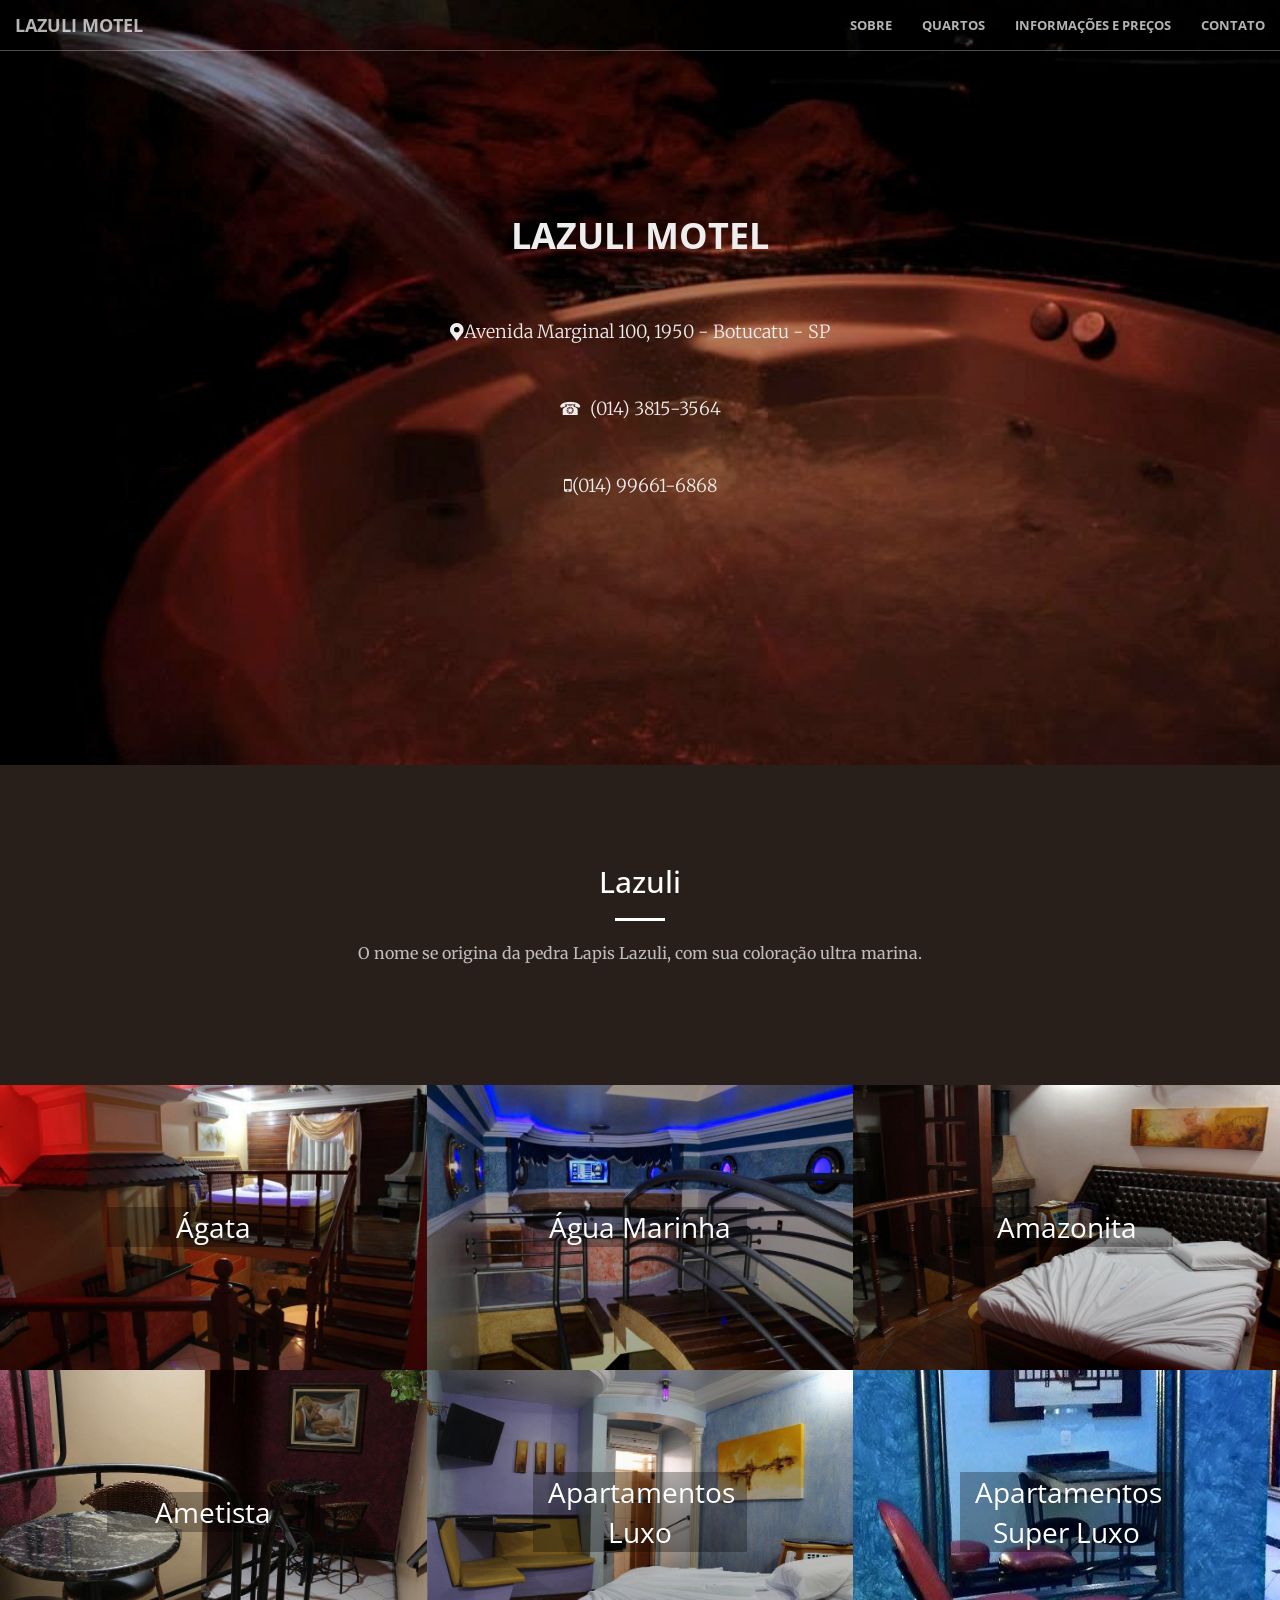
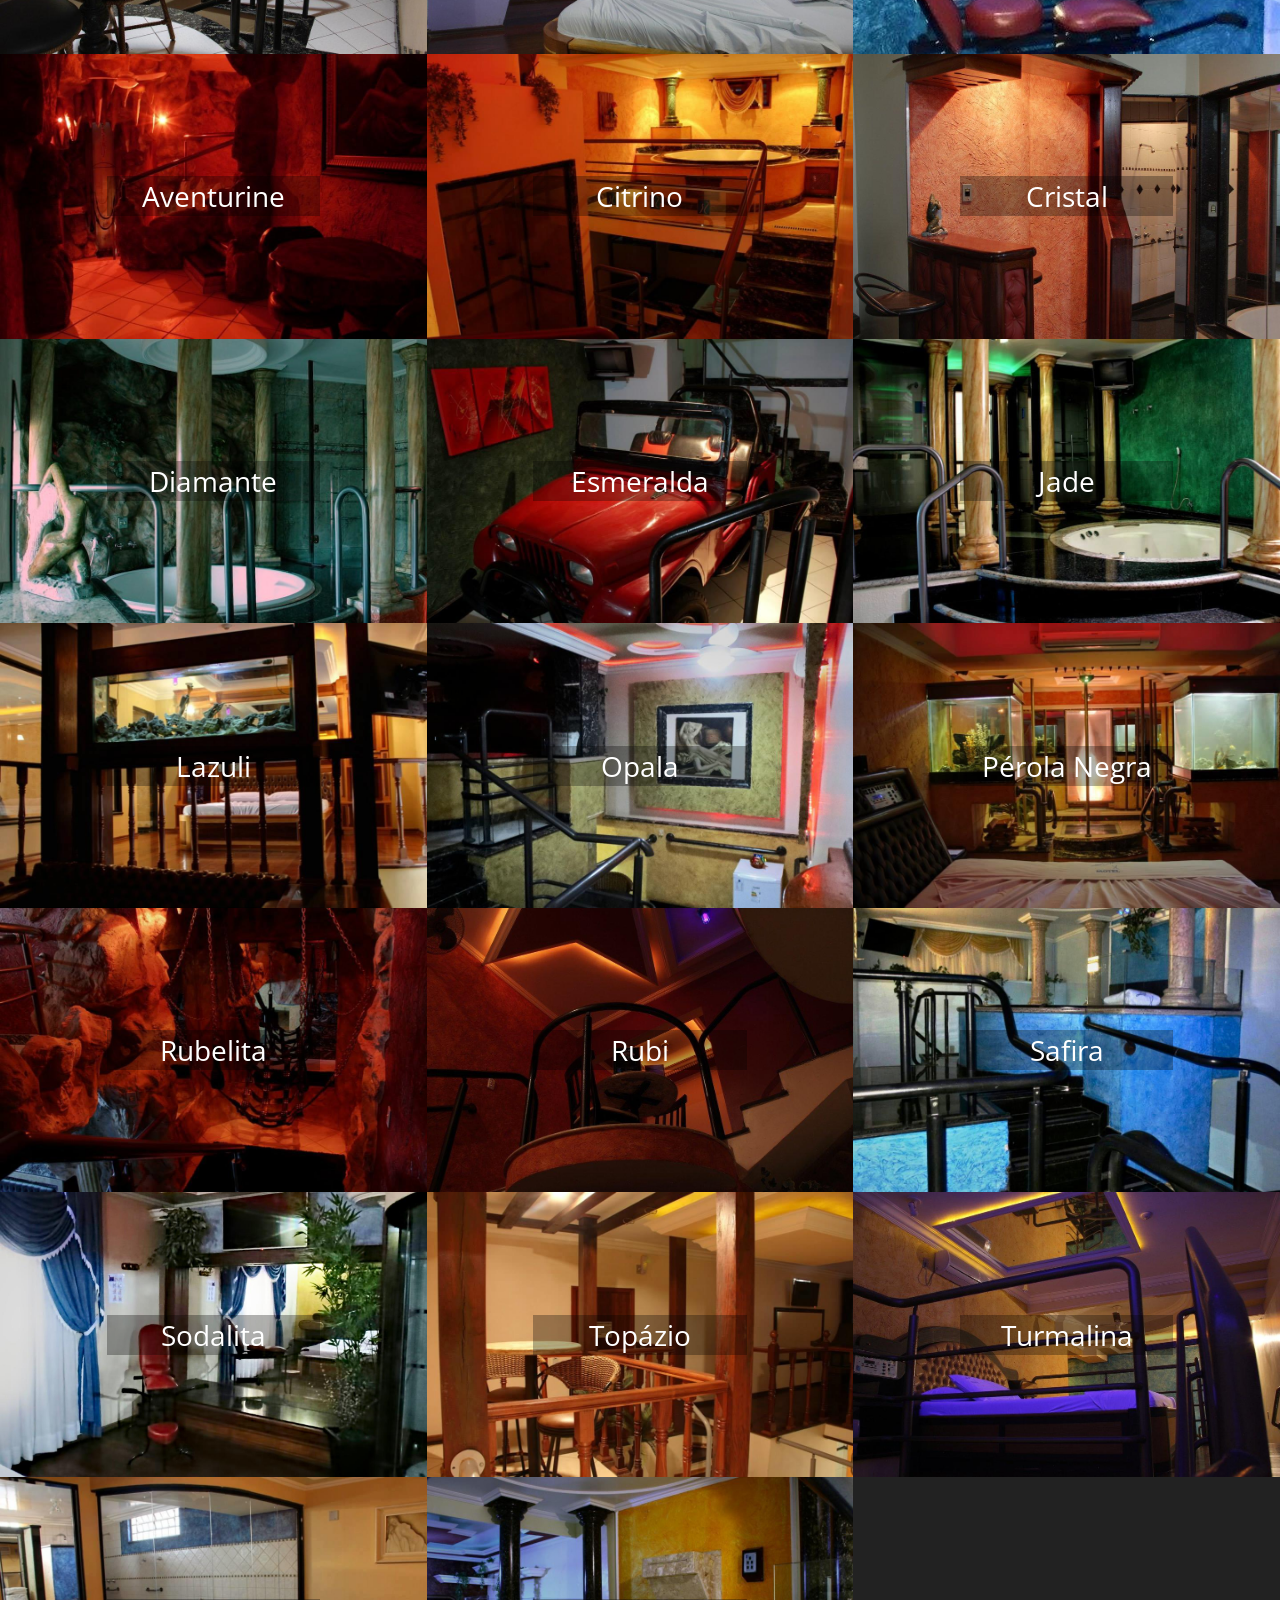
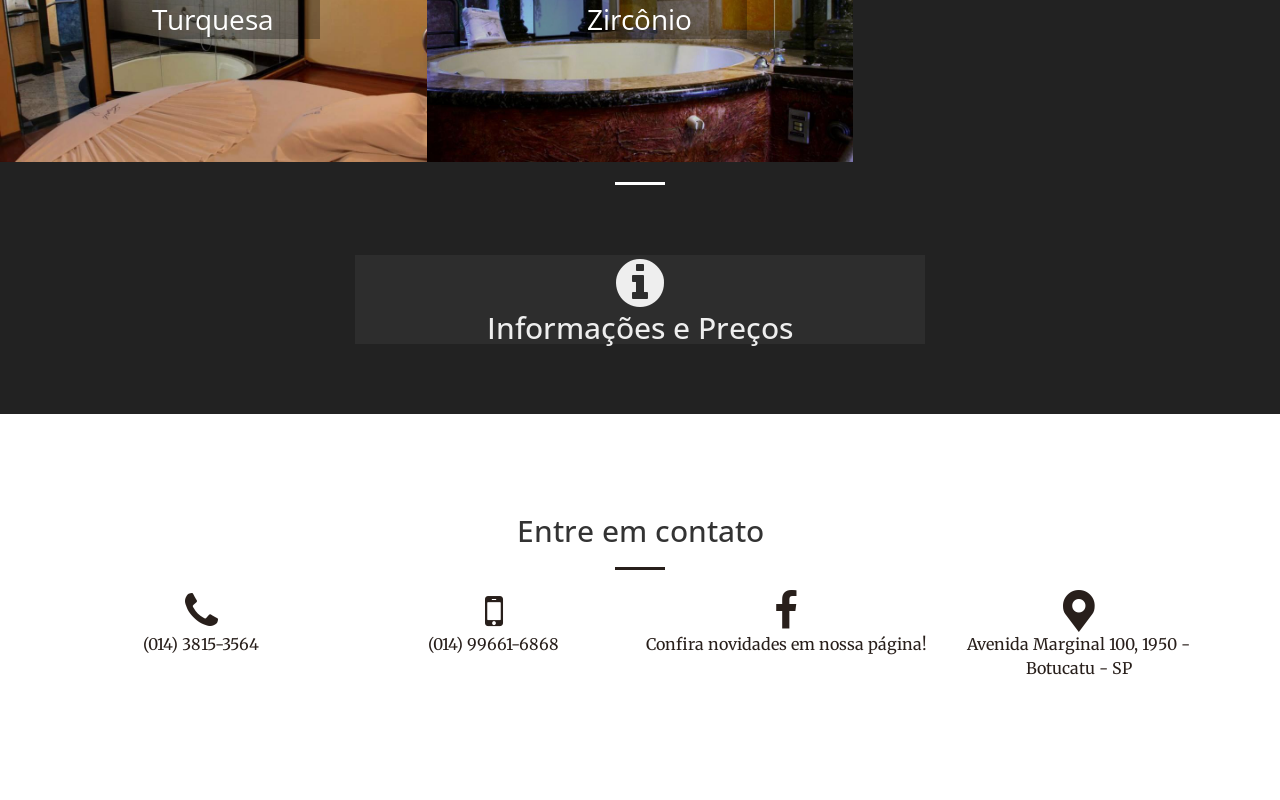
==== commit 43b78b27: "Novos valores" ====
--- a/index.html
+++ b/index.html
@@ -1,127 +1 @@
-<!doctypehtml><html lang=pt-br><meta charset=utf-8><meta content="IE=edge"http-equiv=X-UA-Compatible><meta content="width=device-width,initial-scale=1"name=viewport><meta content="Lazuli Motel"name=author><meta content="Fotos, preços e informações do Lazuli Motel - Botucatu. Suites temáticas de barco, cavernas, jipes. Banheiras de hidromassagem e de spa. Churrasqueira, teto solar,  pista de dança. Incrível!"name=description><meta content="Hugo 0.40.1"name=generator><title>Lazuli Motel</title><link href=/favicon.ico rel="shortcut icon"><link href=/css/combined.css rel=stylesheet><link href="https://fonts.googleapis.com/css?family=Open+Sans:400,300,600,700,800"rel=stylesheet><link href="https://fonts.googleapis.com/css?family=Merriweather:400,300,700,900"rel=stylesheet><noscript><style>.modal{display:block;position:relative;opacity:1}</style></noscript><!--[if lt IE 9]><script src=https://oss.maxcdn.com/libs/html5shiv/3.7.0/html5shiv.js></script><script src=https://oss.maxcdn.com/libs/respond.js/1.4.2/respond.min.js></script><![endif]--><body id=page-top><nav class="navbar navbar-default navbar-fixed-top"id=mainNav><div class=container-fluid><div class=navbar-header><button class="collapsed navbar-toggle"type=button data-target=#bs-example-navbar-collapse-1 data-toggle=collapse><span class=sr-only>Toggle navigation</span> <span class=icon-bar></span> <span class=icon-bar></span> <span class=icon-bar></span></button> <a href=#page-top class="page-scroll navbar-brand">Lazuli Motel</a></div><div class="collapse navbar-collapse"id=bs-example-navbar-collapse-1><ul class="nav navbar-nav navbar-right"><li><a href=#about class=page-scroll>Sobre</a><li><a href=#portfolio class=page-scroll>Quartos</a><li><a href=#informacoes_ class=page-scroll>Informações e Preços</a><li><a href=#contact class=page-scroll>Contato</a></ul></div></div></nav><header><div class=header-content><div class=header-content-inner><h1>Lazuli Motel</h1><hr><p><a href=geo:-22.9225426,-48.4706202><i class="fa fa-map-marker"aria-hidden=true></i> Avenida Marginal 100, 1950 - Botucatu - SP</a><p><a href=tel:01438153564 class=tel>(014) 3815-3564</a><p><a href=tel:014996616868 class=mobile><i class="fa fa-mobile"aria-hidden=true></i> (014) 99661-6868</a></div></div></header><section id=about class=bg-primary><div class=container><div class=row><div class="text-center col-lg-8 col-lg-offset-2"><h2 class=section-heading>Lazuli</h2><hr class=light><p class=text-faded>O nome se origina da pedra Lapis Lazuli, com sua coloração ultra marina.</div></div></div></section><section id=portfolio class="bg-dark no-padding"><div class=container-fluid><div class="row no-gutter"><div class="col-sm-6 col-lg-4"><a href=#quarto-agata class="portfolio-box portfolio-link"data-toggle=modal><div class=aspect-ratio-image><div class=cropped-image><img class="img-responsive lazyload img-resized blur-up"data-src=img/portfolio/agata.jpg alt=""></div></div><div class=portfolio-box-caption><div class=portfolio-box-caption-content><div class=project-name>Ágata</div></div></div></a></div><div class="col-sm-6 col-lg-4"><a href=#quarto-agua_marinha class="portfolio-box portfolio-link"data-toggle=modal><div class=aspect-ratio-image><div class=cropped-image><img class="img-responsive lazyload img-resized blur-up"data-src=img/portfolio/aguamarinha.jpg alt=""></div></div><div class=portfolio-box-caption><div class=portfolio-box-caption-content><div class=project-name>Água Marinha</div></div></div></a></div><div class="col-sm-6 col-lg-4"><a href=#quarto-amazonita class="portfolio-box portfolio-link"data-toggle=modal><div class=aspect-ratio-image><div class=cropped-image><img class="img-responsive lazyload img-resized blur-up"data-src=img/portfolio/amazonita.jpg alt=""></div></div><div class=portfolio-box-caption><div class=portfolio-box-caption-content><div class=project-name>Amazonita</div></div></div></a></div><div class="col-sm-6 col-lg-4"><a href=#quarto-ametista class="portfolio-box portfolio-link"data-toggle=modal><div class=aspect-ratio-image><div class=cropped-image><img class="img-responsive lazyload img-resized blur-up"data-src=img/portfolio/ametista.jpg alt=""></div></div><div class=portfolio-box-caption><div class=portfolio-box-caption-content><div class=project-name>Ametista</div></div></div></a></div><div class="col-sm-6 col-lg-4"><a href=#quarto-aptluxo_ class="portfolio-box portfolio-link"data-toggle=modal><div class=aspect-ratio-image><div class=cropped-image><img class="img-responsive lazyload img-resized blur-up"data-src=img/portfolio/aptluxo.jpg alt=""></div></div><div class=portfolio-box-caption><div class=portfolio-box-caption-content><div class=project-name>Apartamentos Luxo</div></div></div></a></div><div class="col-sm-6 col-lg-4"><a href=#quarto-aptsuperluxo_ class="portfolio-box portfolio-link"data-toggle=modal><div class=aspect-ratio-image><div class=cropped-image><img class="img-responsive lazyload img-resized blur-up"data-src=img/portfolio/aptsuperluxo.jpg alt=""></div></div><div class=portfolio-box-caption><div class=portfolio-box-caption-content><div class=project-name>Apartamentos Super Luxo</div></div></div></a></div><div class="col-sm-6 col-lg-4"><a href=#quarto-aventurine class="portfolio-box portfolio-link"data-toggle=modal><div class=aspect-ratio-image><div class=cropped-image><img class="img-responsive lazyload img-resized blur-up"data-src=img/portfolio/aventurine.jpg alt=""></div></div><div class=portfolio-box-caption><div class=portfolio-box-caption-content><div class=project-name>Aventurine</div></div></div></a></div><div class="col-sm-6 col-lg-4"><a href=#quarto-citrino class="portfolio-box portfolio-link"data-toggle=modal><div class=aspect-ratio-image><div class=cropped-image><img class="img-responsive lazyload img-resized blur-up"data-src=img/portfolio/citrino.jpg alt=""></div></div><div class=portfolio-box-caption><div class=portfolio-box-caption-content><div class=project-name>Citrino</div></div></div></a></div><div class="col-sm-6 col-lg-4"><a href=#quarto-cristal class="portfolio-box portfolio-link"data-toggle=modal><div class=aspect-ratio-image><div class=cropped-image><img class="img-responsive lazyload img-resized blur-up"data-src=img/portfolio/cristal.jpg alt=""></div></div><div class=portfolio-box-caption><div class=portfolio-box-caption-content><div class=project-name>Cristal</div></div></div></a></div><div class="col-sm-6 col-lg-4"><a href=#quarto-diamante class="portfolio-box portfolio-link"data-toggle=modal><div class=aspect-ratio-image><div class=cropped-image><img class="img-responsive lazyload img-resized blur-up"data-src=img/portfolio/diamante.jpg alt=""></div></div><div class=portfolio-box-caption><div class=portfolio-box-caption-content><div class=project-name>Diamante</div></div></div></a></div><div class="col-sm-6 col-lg-4"><a href=#quarto-esmeralda class="portfolio-box portfolio-link"data-toggle=modal><div class=aspect-ratio-image><div class=cropped-image><img class="img-responsive lazyload img-resized blur-up"data-src=img/portfolio/esmeralda.jpg alt=""></div></div><div class=portfolio-box-caption><div class=portfolio-box-caption-content><div class=project-name>Esmeralda</div></div></div></a></div><div class="col-sm-6 col-lg-4"><a href=#quarto-jade class="portfolio-box portfolio-link"data-toggle=modal><div class=aspect-ratio-image><div class=cropped-image><img class="img-responsive lazyload img-resized blur-up"data-src=img/portfolio/jade.jpg alt=""></div></div><div class=portfolio-box-caption><div class=portfolio-box-caption-content><div class=project-name>Jade</div></div></div></a></div><div class="col-sm-6 col-lg-4"><a href=#quarto-lazuli class="portfolio-box portfolio-link"data-toggle=modal><div class=aspect-ratio-image><div class=cropped-image><img class="img-responsive lazyload img-resized blur-up"data-src=img/portfolio/lazuli.jpg alt=""></div></div><div class=portfolio-box-caption><div class=portfolio-box-caption-content><div class=project-name>Lazuli</div></div></div></a></div><div class="col-sm-6 col-lg-4"><a href=#quarto-opala class="portfolio-box portfolio-link"data-toggle=modal><div class=aspect-ratio-image><div class=cropped-image><img class="img-responsive lazyload img-resized blur-up"data-src=img/portfolio/opala.jpg alt=""></div></div><div class=portfolio-box-caption><div class=portfolio-box-caption-content><div class=project-name>Opala</div></div></div></a></div><div class="col-sm-6 col-lg-4"><a href=#quarto-perola_negra class="portfolio-box portfolio-link"data-toggle=modal><div class=aspect-ratio-image><div class=cropped-image><img class="img-responsive lazyload img-resized blur-up"data-src=img/portfolio/perola.jpg alt=""></div></div><div class=portfolio-box-caption><div class=portfolio-box-caption-content><div class=project-name>Pérola Negra</div></div></div></a></div><div class="col-sm-6 col-lg-4"><a href=#quarto-rubelita class="portfolio-box portfolio-link"data-toggle=modal><div class=aspect-ratio-image><div class=cropped-image><img class="img-responsive lazyload img-resized blur-up"data-src=img/portfolio/rubelita.jpg alt=""></div></div><div class=portfolio-box-caption><div class=portfolio-box-caption-content><div class=project-name>Rubelita</div></div></div></a></div><div class="col-sm-6 col-lg-4"><a href=#quarto-rubi class="portfolio-box portfolio-link"data-toggle=modal><div class=aspect-ratio-image><div class=cropped-image><img class="img-responsive lazyload img-resized blur-up"data-src=img/portfolio/rubi.jpg alt=""></div></div><div class=portfolio-box-caption><div class=portfolio-box-caption-content><div class=project-name>Rubi</div></div></div></a></div><div class="col-sm-6 col-lg-4"><a href=#quarto-safira class="portfolio-box portfolio-link"data-toggle=modal><div class=aspect-ratio-image><div class=cropped-image><img class="img-responsive lazyload img-resized blur-up"data-src=img/portfolio/safira.jpg alt=""></div></div><div class=portfolio-box-caption><div class=portfolio-box-caption-content><div class=project-name>Safira</div></div></div></a></div><div class="col-sm-6 col-lg-4"><a href=#quarto-sodalita class="portfolio-box portfolio-link"data-toggle=modal><div class=aspect-ratio-image><div class=cropped-image><img class="img-responsive lazyload img-resized blur-up"data-src=img/portfolio/sodalita.jpg alt=""></div></div><div class=portfolio-box-caption><div class=portfolio-box-caption-content><div class=project-name>Sodalita</div></div></div></a></div><div class="col-sm-6 col-lg-4"><a href=#quarto-topazio class="portfolio-box portfolio-link"data-toggle=modal><div class=aspect-ratio-image><div class=cropped-image><img class="img-responsive lazyload img-resized blur-up"data-src=img/portfolio/topazio.jpg alt=""></div></div><div class=portfolio-box-caption><div class=portfolio-box-caption-content><div class=project-name>Topázio</div></div></div></a></div><div class="col-sm-6 col-lg-4"><a href=#quarto-turmalina class="portfolio-box portfolio-link"data-toggle=modal><div class=aspect-ratio-image><div class=cropped-image><img class="img-responsive lazyload img-resized blur-up"data-src=img/portfolio/turmalina.jpg alt=""></div></div><div class=portfolio-box-caption><div class=portfolio-box-caption-content><div class=project-name>Turmalina</div></div></div></a></div><div class="col-sm-6 col-lg-4"><a href=#quarto-turquesa class="portfolio-box portfolio-link"data-toggle=modal><div class=aspect-ratio-image><div class=cropped-image><img class="img-responsive lazyload img-resized blur-up"data-src=img/portfolio/turquesa.jpg alt=""></div></div><div class=portfolio-box-caption><div class=portfolio-box-caption-content><div class=project-name>Turquesa</div></div></div></a></div><div class="col-sm-6 col-lg-4"><a href=#quarto-zirconio class="portfolio-box portfolio-link"data-toggle=modal><div class=aspect-ratio-image><div class=cropped-image><img class="img-responsive lazyload img-resized blur-up"data-src=img/portfolio/zirconio.jpg alt=""></div></div><div class=portfolio-box-caption><div class=portfolio-box-caption-content><div class=project-name>Zircônio</div></div></div></a></div></div><hr class=light></div></section><aside class=bg-dark><div class="text-center container"><a href=#informacoes_ class=informacoes-link data-toggle=modal><div class=informacoes><i class="fa fa-4x fa-info-circle"></i><h2>Informações e Preços</h2></div></a></div></aside><section id=contact><div class=container><div class=row><div class="text-center col-lg-8 col-lg-offset-2"><h2 class=section-heading>Entre em contato</h2><hr class=primary></div></div><div class=row><div class="text-center col-lg-3"><a href=tel:01438153564><i class="fa fa-3x fa-phone"></i></a><p><a href=tel:01438153564 class=contact>(014) 3815-3564</a></div><div class="text-center col-lg-3"><a href=tel:014996616868><i class="fa fa-3x fa-mobile"></i></a><p><a href=tel:014996616868 class=contact>(014) 99661-6868</a></div><div class="text-center col-lg-3"><a href=http://fb.me/lazulimotel class=contact><i class="fa fa-3x my-fa-facebook"></i><p>Confira novidades em nossa página!</p></a></div><div class="text-center col-lg-3"><a href=geo:-22.9225426,-48.4706202><i class="fa fa-3x fa-map-marker"></i></a><p><a href=geo:-22.9225426,-48.4706202 class=contact>Avenida Marginal 100, 1950 - Botucatu - SP</a></div></div></div></section><div class="fade modal portfolio-modal"tabindex=-1 id=quarto-agata role=dialog><div class=modal-content tabindex=0><div class=close-modal data-dismiss=modal><div class=lr><div class=rl></div></div></div><div class=container-fluid><div class=row><div class="col-lg-8 col-lg-offset-2"><div class=modal-body><h2>Ágata</h2><hr class=star-primary><div class=gallery-photo><a href=img/portfolio/agata.jpg class=image><img class="img-responsive lazyload centered"data-src=img/portfolio/agata.jpg alt=""></a><p>Banheira de Hidromassagem, Frigobar, Tv e Ar<div class="row no-gutter"><div class="col-lg-10 col-lg-offset-1 col-sm-8 col-sm-offset-2"><table cellspacing=0 class="table table-bordered"width=100%><thead><tr><th class=text-left><span class="tooltiped tooltip-nw"title="4 horas, entrada entre 7:00 e 16:00
-3 horas, entrada até 17:00
-2 horas após 17:00">Período</span><th class=text-left><span class="tooltiped tooltip-n"title="23:00 às 12:00, segunda à quinta
-01:00 às 12:00, sexta, sábado e véspera de feriado">Pernoite</span><th class=text-left><span class="tooltiped tooltip-ne"title="Adicional de meia hora para o período">Adicional</span><tbody><tr><td class="preco-font text-right"><span>R$</span>  75,00<td class="preco-font text-right"><span>R$</span> 150,00<td class="preco-font text-right"><span>R$</span>  18,75</table></div></div><div class="row no-gutter"><div class="col-lg-10 col-lg-offset-1 col-sm-6"><a href=fotos/%c3%81gata/banheira.jpg class=image><img class="img-responsive lazyload centered"data-src=fotos/%c3%81gata/banheira.jpg data-sizes=auto></a></div><div class="col-lg-10 col-lg-offset-1 col-sm-6"><a href=fotos/%c3%81gata/cama.jpg class=image><img class="img-responsive lazyload centered"data-src=fotos/%c3%81gata/cama.jpg data-sizes=auto></a></div></div><p class=text-center><button class="btn btn-close btn-default"type=button data-dismiss=modal><i class="fa fa-times"></i></button></div></div></div></div></div></div></div><div class="fade modal portfolio-modal"tabindex=-1 id=quarto-agua_marinha role=dialog><div class=modal-content tabindex=0><div class=close-modal data-dismiss=modal><div class=lr><div class=rl></div></div></div><div class=container-fluid><div class=row><div class="col-lg-8 col-lg-offset-2"><div class=modal-body><h2>Água Marinha</h2><hr class=star-primary><div class=gallery-photo><a href=img/portfolio/aguamarinha.jpg class=image><img class="img-responsive lazyload centered"data-src=img/portfolio/aguamarinha.jpg alt=""></a><p>Banheira de Hidromassagem, Frigobar, Tv e Ar<div class="row no-gutter"><div class="col-lg-10 col-lg-offset-1 col-sm-8 col-sm-offset-2"><table cellspacing=0 class="table table-bordered"width=100%><thead><tr><th class=text-left><span class="tooltiped tooltip-nw"title="4 horas, entrada entre 7:00 e 16:00
-3 horas, entrada até 17:00
-2 horas após 17:00">Período</span><th class=text-left><span class="tooltiped tooltip-n"title="23:00 às 12:00, segunda à quinta
-01:00 às 12:00, sexta, sábado e véspera de feriado">Pernoite</span><th class=text-left><span class="tooltiped tooltip-ne"title="Adicional de meia hora para o período">Adicional</span><tbody><tr><td class="preco-font text-right"><span>R$</span> 127,00<td class="preco-font text-right"><span>R$</span> 240,00<td class="preco-font text-right"><span>R$</span>  31,75</table></div></div><div class="row no-gutter"><div class="col-lg-10 col-lg-offset-1 col-sm-6"><a href=fotos/%c3%81gua%20Marinha/cama.jpg class=image><img class="img-responsive lazyload centered"data-src=fotos/%c3%81gua%20Marinha/cama.jpg data-sizes=auto></a></div><div class="col-lg-10 col-lg-offset-1 col-sm-6"><a href=fotos/%c3%81gua%20Marinha/ponte.jpg class=image><img class="img-responsive lazyload centered"data-src=fotos/%c3%81gua%20Marinha/ponte.jpg data-sizes=auto></a></div><div class="col-lg-10 col-lg-offset-1 col-sm-6"><a href=fotos/%c3%81gua%20Marinha/timao.jpg class=image><img class="img-responsive lazyload centered"data-src=fotos/%c3%81gua%20Marinha/timao.jpg data-sizes=auto></a></div></div><p class=text-center><button class="btn btn-close btn-default"type=button data-dismiss=modal><i class="fa fa-times"></i></button></div></div></div></div></div></div></div><div class="fade modal portfolio-modal"tabindex=-1 id=quarto-amazonita role=dialog><div class=modal-content tabindex=0><div class=close-modal data-dismiss=modal><div class=lr><div class=rl></div></div></div><div class=container-fluid><div class=row><div class="col-lg-8 col-lg-offset-2"><div class=modal-body><h2>Amazonita</h2><hr class=star-primary><div class=gallery-photo><a href=img/portfolio/amazonita.jpg class=image><img class="img-responsive lazyload centered"data-src=img/portfolio/amazonita.jpg alt=""></a><p>Banheira de Hidromassagem, Sauna, Frigobar, Tv e Ar.<div class="row no-gutter"><div class="col-lg-10 col-lg-offset-1 col-sm-8 col-sm-offset-2"><table cellspacing=0 class="table table-bordered"width=100%><thead><tr><th class=text-left><span class="tooltiped tooltip-nw"title="4 horas, entrada entre 7:00 e 16:00
-3 horas, entrada até 17:00
-2 horas após 17:00">Período</span><th class=text-left><span class="tooltiped tooltip-n"title="23:00 às 12:00, segunda à quinta
-01:00 às 12:00, sexta, sábado e véspera de feriado">Pernoite</span><th class=text-left><span class="tooltiped tooltip-ne"title="Adicional de meia hora para o período">Adicional</span><tbody><tr><td class="preco-font text-right"><span>R$</span>  78,00<td class="preco-font text-right"><span>R$</span> 160,00<td class="preco-font text-right"><span>R$</span>  19,50</table></div></div><div class="row no-gutter"><div class="col-lg-10 col-lg-offset-1 col-sm-6"><a href=fotos/Amazonita/banheira.jpg class=image><img class="img-responsive lazyload centered"data-src=fotos/Amazonita/banheira.jpg data-sizes=auto></a></div><div class="col-lg-10 col-lg-offset-1 col-sm-6"><a href=fotos/Amazonita/cama.jpg class=image><img class="img-responsive lazyload centered"data-src=fotos/Amazonita/cama.jpg data-sizes=auto></a></div></div><p class=text-center><button class="btn btn-close btn-default"type=button data-dismiss=modal><i class="fa fa-times"></i></button></div></div></div></div></div></div></div><div class="fade modal portfolio-modal"tabindex=-1 id=quarto-ametista role=dialog><div class=modal-content tabindex=0><div class=close-modal data-dismiss=modal><div class=lr><div class=rl></div></div></div><div class=container-fluid><div class=row><div class="col-lg-8 col-lg-offset-2"><div class=modal-body><h2>Ametista</h2><hr class=star-primary><div class=gallery-photo><a href=img/portfolio/ametista.jpg class=image><img class="img-responsive lazyload centered"data-src=img/portfolio/ametista.jpg alt=""></a><p>Banheira de Hidromassagem, 2 banheiros, Cadeira Erótica, Frigobar, Tv e Ar.<div class="row no-gutter"><div class="col-lg-10 col-lg-offset-1 col-sm-8 col-sm-offset-2"><table cellspacing=0 class="table table-bordered"width=100%><thead><tr><th class=text-left><span class="tooltiped tooltip-nw"title="4 horas, entrada entre 7:00 e 16:00
-3 horas, entrada até 17:00
-2 horas após 17:00">Período</span><th class=text-left><span class="tooltiped tooltip-n"title="23:00 às 12:00, segunda à quinta
-01:00 às 12:00, sexta, sábado e véspera de feriado">Pernoite</span><th class=text-left><span class="tooltiped tooltip-ne"title="Adicional de meia hora para o período">Adicional</span><tbody><tr><td class="preco-font text-right"><span>R$</span>  86,00<td class="preco-font text-right"><span>R$</span> 180,00<td class="preco-font text-right"><span>R$</span>  21,50</table></div></div><div class="row no-gutter"><div class="col-lg-10 col-lg-offset-1 col-sm-6"><a href=fotos/Ametista/banheira.jpg class=image><img class="img-responsive lazyload centered"data-src=fotos/Ametista/banheira.jpg data-sizes=auto></a></div><div class="col-lg-10 col-lg-offset-1 col-sm-6"><a href=fotos/Ametista/cama.jpg class=image><img class="img-responsive lazyload centered"data-src=fotos/Ametista/cama.jpg data-sizes=auto></a></div><div class="col-lg-10 col-lg-offset-1 col-sm-6"><a href=fotos/Ametista/mesa_jantar.jpg class=image><img class="img-responsive lazyload centered"data-src=fotos/Ametista/mesa_jantar.jpg data-sizes=auto></a></div><div class="col-lg-10 col-lg-offset-1 col-sm-6"><a href=fotos/Ametista/pia.jpg class=image><img class="img-responsive lazyload centered"data-src=fotos/Ametista/pia.jpg data-sizes=auto></a></div><div class="col-lg-10 col-lg-offset-1 col-sm-6"><a href=fotos/Ametista/tv.jpg class=image><img class="img-responsive lazyload centered"data-src=fotos/Ametista/tv.jpg data-sizes=auto></a></div><div class="col-lg-10 col-lg-offset-1 col-sm-6"><a href=fotos/Ametista/vista_superior.jpg class=image><img class="img-responsive lazyload centered"data-src=fotos/Ametista/vista_superior.jpg data-sizes=auto></a></div></div><p class=text-center><button class="btn btn-close btn-default"type=button data-dismiss=modal><i class="fa fa-times"></i></button></div></div></div></div></div></div></div><div class="fade modal portfolio-modal"tabindex=-1 id=quarto-aventurine role=dialog><div class=modal-content tabindex=0><div class=close-modal data-dismiss=modal><div class=lr><div class=rl></div></div></div><div class=container-fluid><div class=row><div class="col-lg-8 col-lg-offset-2"><div class=modal-body><h2>Aventurine</h2><hr class=star-primary><div class=gallery-photo><a href=img/portfolio/aventurine.jpg class=image><img class="img-responsive lazyload centered"data-src=img/portfolio/aventurine.jpg alt=""></a><p>Banheira de hidromassagem,Cascata, Sauna, Balanço Erótico, Frigobar, Tv e Ar<div class="row no-gutter"><div class="col-lg-10 col-lg-offset-1 col-sm-8 col-sm-offset-2"><table cellspacing=0 class="table table-bordered"width=100%><thead><tr><th class=text-left><span class="tooltiped tooltip-nw"title="4 horas, entrada entre 7:00 e 16:00
-3 horas, entrada até 17:00
-2 horas após 17:00">Período</span><th class=text-left><span class="tooltiped tooltip-n"title="23:00 às 12:00, segunda à quinta
-01:00 às 12:00, sexta, sábado e véspera de feriado">Pernoite</span><th class=text-left><span class="tooltiped tooltip-ne"title="Adicional de meia hora para o período">Adicional</span><tbody><tr><td class="preco-font text-right"><span>R$</span>  95,00<td class="preco-font text-right"><span>R$</span> 195,00<td class="preco-font text-right"><span>R$</span>  23,75</table></div></div><div class="row no-gutter"><div class="col-lg-10 col-lg-offset-1 col-sm-6"><a href=fotos/Aventurine/balanco.jpg class=image><img class="img-responsive lazyload centered"data-src=fotos/Aventurine/balanco.jpg data-sizes=auto></a></div><div class="col-lg-10 col-lg-offset-1 col-sm-6"><a href=fotos/Aventurine/banheira.jpg class=image><img class="img-responsive lazyload centered"data-src=fotos/Aventurine/banheira.jpg data-sizes=auto></a></div><div class="col-lg-10 col-lg-offset-1 col-sm-6"><a href=fotos/Aventurine/cama.jpg class=image><img class="img-responsive lazyload centered"data-src=fotos/Aventurine/cama.jpg data-sizes=auto></a></div></div><p class=text-center><button class="btn btn-close btn-default"type=button data-dismiss=modal><i class="fa fa-times"></i></button></div></div></div></div></div></div></div><div class="fade modal portfolio-modal"tabindex=-1 id=quarto-citrino role=dialog><div class=modal-content tabindex=0><div class=close-modal data-dismiss=modal><div class=lr><div class=rl></div></div></div><div class=container-fluid><div class=row><div class="col-lg-8 col-lg-offset-2"><div class=modal-body><h2>Citrino</h2><hr class=star-primary><div class=gallery-photo><a href=img/portfolio/citrino.jpg class=image><img class="img-responsive lazyload centered"data-src=img/portfolio/citrino.jpg alt=""></a><p>Banheira de Hidromassagem, Frigobar, Tv e Ar<div class="row no-gutter"><div class="col-lg-10 col-lg-offset-1 col-sm-8 col-sm-offset-2"><table cellspacing=0 class="table table-bordered"width=100%><thead><tr><th class=text-left><span class="tooltiped tooltip-nw"title="4 horas, entrada entre 7:00 e 16:00
-3 horas, entrada até 17:00
-2 horas após 17:00">Período</span><th class=text-left><span class="tooltiped tooltip-n"title="23:00 às 12:00, segunda à quinta
-01:00 às 12:00, sexta, sábado e véspera de feriado">Pernoite</span><th class=text-left><span class="tooltiped tooltip-ne"title="Adicional de meia hora para o período">Adicional</span><tbody><tr><td class="preco-font text-right"><span>R$</span>  80,00<td class="preco-font text-right"><span>R$</span> 165,00<td class="preco-font text-right"><span>R$</span>  20,00</table></div></div><div class="row no-gutter"><div class="col-lg-10 col-lg-offset-1 col-sm-6"><a href=fotos/Citrino/ceuestrelado.jpg class=image><img class="img-responsive lazyload centered"data-src=fotos/Citrino/ceuestrelado.jpg data-sizes=auto></a></div><div class="col-lg-10 col-lg-offset-1 col-sm-6"><a href=fotos/Citrino/tv.jpg class=image><img class="img-responsive lazyload centered"data-src=fotos/Citrino/tv.jpg data-sizes=auto></a></div></div><p class=text-center><button class="btn btn-close btn-default"type=button data-dismiss=modal><i class="fa fa-times"></i></button></div></div></div></div></div></div></div><div class="fade modal portfolio-modal"tabindex=-1 id=quarto-cristal role=dialog><div class=modal-content tabindex=0><div class=close-modal data-dismiss=modal><div class=lr><div class=rl></div></div></div><div class=container-fluid><div class=row><div class="col-lg-8 col-lg-offset-2"><div class=modal-body><h2>Cristal</h2><hr class=star-primary><div class=gallery-photo><a href=img/portfolio/cristal.jpg class=image><img class="img-responsive lazyload centered"data-src=img/portfolio/cristal.jpg alt=""></a><p>Banheira de Hidromassagem, Tv e Ar<div class="row no-gutter"><div class="col-lg-10 col-lg-offset-1 col-sm-8 col-sm-offset-2"><table cellspacing=0 class="table table-bordered"width=100%><thead><tr><th class=text-left><span class="tooltiped tooltip-nw"title="4 horas, entrada entre 7:00 e 16:00
-3 horas, entrada até 17:00
-2 horas após 17:00">Período</span><th class=text-left><span class="tooltiped tooltip-n"title="23:00 às 12:00, segunda à quinta
-01:00 às 12:00, sexta, sábado e véspera de feriado">Pernoite</span><th class=text-left><span class="tooltiped tooltip-ne"title="Adicional de meia hora para o período">Adicional</span><tbody><tr><td class="preco-font text-right"><span>R$</span>  78,00<td class="preco-font text-right"><span>R$</span> 160,00<td class="preco-font text-right"><span>R$</span>  19,50</table></div></div><div class="row no-gutter"><div class="col-lg-10 col-lg-offset-1 col-sm-6"><a href=fotos/Cristal/banheira.jpg class=image><img class="img-responsive lazyload centered"data-src=fotos/Cristal/banheira.jpg data-sizes=auto></a></div><div class="col-lg-10 col-lg-offset-1 col-sm-6"><a href=fotos/Cristal/cama.jpg class=image><img class="img-responsive lazyload centered"data-src=fotos/Cristal/cama.jpg data-sizes=auto></a></div><div class="col-lg-10 col-lg-offset-1 col-sm-6"><a href=fotos/Cristal/tv.jpg class=image><img class="img-responsive lazyload centered"data-src=fotos/Cristal/tv.jpg data-sizes=auto></a></div></div><p class=text-center><button class="btn btn-close btn-default"type=button data-dismiss=modal><i class="fa fa-times"></i></button></div></div></div></div></div></div></div><div class="fade modal portfolio-modal"tabindex=-1 id=quarto-diamante role=dialog><div class=modal-content tabindex=0><div class=close-modal data-dismiss=modal><div class=lr><div class=rl></div></div></div><div class=container-fluid><div class=row><div class="col-lg-8 col-lg-offset-2"><div class=modal-body><h2>Diamante</h2><hr class=star-primary><div class=gallery-photo><a href=img/portfolio/diamante.jpg class=image><img class="img-responsive lazyload centered"data-src=img/portfolio/diamante.jpg alt=""></a><p>Banheira de Hidromassagem, Cascata, Sauna, Ducha circular, Frigobar, Tv e Ar<div class="row no-gutter"><div class="col-lg-10 col-lg-offset-1 col-sm-8 col-sm-offset-2"><table cellspacing=0 class="table table-bordered"width=100%><thead><tr><th class=text-left><span class="tooltiped tooltip-nw"title="4 horas, entrada entre 7:00 e 16:00
-3 horas, entrada até 17:00
-2 horas após 17:00">Período</span><th class=text-left><span class="tooltiped tooltip-n"title="23:00 às 12:00, segunda à quinta
-01:00 às 12:00, sexta, sábado e véspera de feriado">Pernoite</span><th class=text-left><span class="tooltiped tooltip-ne"title="Adicional de meia hora para o período">Adicional</span><tbody><tr><td class="preco-font text-right"><span>R$</span> 130,00<td class="preco-font text-right"><span>R$</span> 240,00<td class="preco-font text-right"><span>R$</span>  32,50</table></div></div><div class="row no-gutter"><div class="col-lg-10 col-lg-offset-1 col-sm-6"><a href=fotos/Diamante/cama.jpg class=image><img class="img-responsive lazyload centered"data-src=fotos/Diamante/cama.jpg data-sizes=auto></a></div><div class="col-lg-10 col-lg-offset-1 col-sm-6"><a href=fotos/Diamante/camaquadro.jpg class=image><img class="img-responsive lazyload centered"data-src=fotos/Diamante/camaquadro.jpg data-sizes=auto></a></div><div class="col-lg-10 col-lg-offset-1 col-sm-6"><a href=fotos/Diamante/ducha.jpg class=image><img class="img-responsive lazyload centered"data-src=fotos/Diamante/ducha.jpg data-sizes=auto></a></div><div class="col-lg-10 col-lg-offset-1 col-sm-6"><a href=fotos/Diamante/tv.jpg class=image><img class="img-responsive lazyload centered"data-src=fotos/Diamante/tv.jpg data-sizes=auto></a></div><div class="col-lg-10 col-lg-offset-1 col-sm-6"><a href=fotos/Diamante/xadres.jpg class=image><img class="img-responsive lazyload centered"data-src=fotos/Diamante/xadres.jpg data-sizes=auto></a></div></div><p class=text-center><button class="btn btn-close btn-default"type=button data-dismiss=modal><i class="fa fa-times"></i></button></div></div></div></div></div></div></div><div class="fade modal portfolio-modal"tabindex=-1 id=quarto-esmeralda role=dialog><div class=modal-content tabindex=0><div class=close-modal data-dismiss=modal><div class=lr><div class=rl></div></div></div><div class=container-fluid><div class=row><div class="col-lg-8 col-lg-offset-2"><div class=modal-body><h2>Esmeralda</h2><hr class=star-primary><div class=gallery-photo><a href=img/portfolio/esmeralda.jpg class=image><img class="img-responsive lazyload centered"data-src=img/portfolio/esmeralda.jpg alt=""></a><p>Banheira de Hidromassagem, 2 Banheiros, Frigobar, Tv, Ar, Jipe<div class="row no-gutter"><div class="col-lg-10 col-lg-offset-1 col-sm-8 col-sm-offset-2"><table cellspacing=0 class="table table-bordered"width=100%><thead><tr><th class=text-left><span class="tooltiped tooltip-nw"title="4 horas, entrada entre 7:00 e 16:00
-3 horas, entrada até 17:00
-2 horas após 17:00">Período</span><th class=text-left><span class="tooltiped tooltip-n"title="23:00 às 12:00, segunda à quinta
-01:00 às 12:00, sexta, sábado e véspera de feriado">Pernoite</span><th class=text-left><span class="tooltiped tooltip-ne"title="Adicional de meia hora para o período">Adicional</span><tbody><tr><td class="preco-font text-right"><span>R$</span> 100,00<td class="preco-font text-right"><span>R$</span> 200,00<td class="preco-font text-right"><span>R$</span>  25,00</table></div></div><div class="row no-gutter"><div class="col-lg-10 col-lg-offset-1 col-sm-6"><a href=fotos/Esmeralda/banheira.jpg class=image><img class="img-responsive lazyload centered"data-src=fotos/Esmeralda/banheira.jpg data-sizes=auto></a></div><div class="col-lg-10 col-lg-offset-1 col-sm-6"><a href=fotos/Esmeralda/quarto.jpg class=image><img class="img-responsive lazyload centered"data-src=fotos/Esmeralda/quarto.jpg data-sizes=auto></a></div></div><p class=text-center><button class="btn btn-close btn-default"type=button data-dismiss=modal><i class="fa fa-times"></i></button></div></div></div></div></div></div></div><div class="fade modal portfolio-modal"tabindex=-1 id=quarto-jade role=dialog><div class=modal-content tabindex=0><div class=close-modal data-dismiss=modal><div class=lr><div class=rl></div></div></div><div class=container-fluid><div class=row><div class="col-lg-8 col-lg-offset-2"><div class=modal-body><h2>Jade</h2><hr class=star-primary><div class=gallery-photo><a href=img/portfolio/jade.jpg class=image><img class="img-responsive lazyload centered"data-src=img/portfolio/jade.jpg alt=""></a><p>Banheira de Hidromassagem, Sauna, Ducha circular, Frigobar, Tv e Ar<div class="row no-gutter"><div class="col-lg-10 col-lg-offset-1 col-sm-8 col-sm-offset-2"><table cellspacing=0 class="table table-bordered"width=100%><thead><tr><th class=text-left><span class="tooltiped tooltip-nw"title="4 horas, entrada entre 7:00 e 16:00
-3 horas, entrada até 17:00
-2 horas após 17:00">Período</span><th class=text-left><span class="tooltiped tooltip-n"title="23:00 às 12:00, segunda à quinta
-01:00 às 12:00, sexta, sábado e véspera de feriado">Pernoite</span><th class=text-left><span class="tooltiped tooltip-ne"title="Adicional de meia hora para o período">Adicional</span><tbody><tr><td class="preco-font text-right"><span>R$</span> 120,00<td class="preco-font text-right"><span>R$</span> 230,00<td class="preco-font text-right"><span>R$</span>  30,00</table></div></div><div class="row no-gutter"><div class="col-lg-10 col-lg-offset-1 col-sm-6"><a href=fotos/Jade/banheira.jpg class=image><img class="img-responsive lazyload centered"data-src=fotos/Jade/banheira.jpg data-sizes=auto></a></div><div class="col-lg-10 col-lg-offset-1 col-sm-6"><a href=fotos/Jade/cama.jpg class=image><img class="img-responsive lazyload centered"data-src=fotos/Jade/cama.jpg data-sizes=auto></a></div><div class="col-lg-10 col-lg-offset-1 col-sm-6"><a href=fotos/Jade/entrada.jpg class=image><img class="img-responsive lazyload centered"data-src=fotos/Jade/entrada.jpg data-sizes=auto></a></div><div class="col-lg-10 col-lg-offset-1 col-sm-6"><a href=fotos/Jade/quarto.jpg class=image><img class="img-responsive lazyload centered"data-src=fotos/Jade/quarto.jpg data-sizes=auto></a></div></div><p class=text-center><button class="btn btn-close btn-default"type=button data-dismiss=modal><i class="fa fa-times"></i></button></div></div></div></div></div></div></div><div class="fade modal portfolio-modal"tabindex=-1 id=quarto-lazuli role=dialog><div class=modal-content tabindex=0><div class=close-modal data-dismiss=modal><div class=lr><div class=rl></div></div></div><div class=container-fluid><div class=row><div class="col-lg-8 col-lg-offset-2"><div class=modal-body><h2>Lazuli</h2><hr class=star-primary><div class=gallery-photo><a href=img/portfolio/lazuli.jpg class=image><img class="img-responsive lazyload centered"data-src=img/portfolio/lazuli.jpg alt=""></a><p>Banheira SPA, 3 Tvs, Sauna, Aquário, Pista de dança, Home, Ducha circular, Jardim de inverno, Frigobar e Ar<div class="row no-gutter"><div class="col-lg-10 col-lg-offset-1 col-sm-8 col-sm-offset-2"><table cellspacing=0 class="table table-bordered"width=100%><thead><tr><th class=text-left><span class="tooltiped tooltip-nw"title="4 horas, entrada entre 7:00 e 16:00
-3 horas, entrada até 17:00
-2 horas após 17:00">Período</span><th class=text-left><span class="tooltiped tooltip-n"title="23:00 às 12:00, segunda à quinta
-01:00 às 12:00, sexta, sábado e véspera de feriado">Pernoite</span><th class=text-left><span class="tooltiped tooltip-ne"title="Adicional de meia hora para o período">Adicional</span><tbody><tr><td class="preco-font text-right"><span>R$</span> 145,00<td class="preco-font text-right"><span>R$</span> 280,00<td class="preco-font text-right"><span>R$</span>  36,25</table></div></div><div class="row no-gutter"><div class="col-lg-10 col-lg-offset-1 col-sm-6"><a href=fotos/Lazuli/banheira.jpg class=image><img class="img-responsive lazyload centered"data-src=fotos/Lazuli/banheira.jpg data-sizes=auto></a></div><div class="col-lg-10 col-lg-offset-1 col-sm-6"><a href=fotos/Lazuli/bar.jpg class=image><img class="img-responsive lazyload centered"data-src=fotos/Lazuli/bar.jpg data-sizes=auto></a></div><div class="col-lg-10 col-lg-offset-1 col-sm-6"><a href=fotos/Lazuli/cama.jpg class=image><img class="img-responsive lazyload centered"data-src=fotos/Lazuli/cama.jpg data-sizes=auto></a></div><div class="col-lg-10 col-lg-offset-1 col-sm-6"><a href=fotos/Lazuli/jardim.jpg class=image><img class="img-responsive lazyload centered"data-src=fotos/Lazuli/jardim.jpg data-sizes=auto></a></div><div class="col-lg-10 col-lg-offset-1 col-sm-6"><a href=fotos/Lazuli/spa.jpg class=image><img class="img-responsive lazyload centered"data-src=fotos/Lazuli/spa.jpg data-sizes=auto></a></div><div class="col-lg-10 col-lg-offset-1 col-sm-6"><a href=fotos/Lazuli/tv.jpg class=image><img class="img-responsive lazyload centered"data-src=fotos/Lazuli/tv.jpg data-sizes=auto></a></div></div><p class=text-center><button class="btn btn-close btn-default"type=button data-dismiss=modal><i class="fa fa-times"></i></button></div></div></div></div></div></div></div><div class="fade modal portfolio-modal"tabindex=-1 id=quarto-opala role=dialog><div class=modal-content tabindex=0><div class=close-modal data-dismiss=modal><div class=lr><div class=rl></div></div></div><div class=container-fluid><div class=row><div class="col-lg-8 col-lg-offset-2"><div class=modal-body><h2>Opala</h2><hr class=star-primary><div class=gallery-photo><a href=img/portfolio/opala.jpg class=image><img class="img-responsive lazyload centered"data-src=img/portfolio/opala.jpg alt=""></a><p>Banheira de hidromassagem,Cascata, Sauna, Balanço Erótico, Frigobar, Tv e Ar<div class="row no-gutter"><div class="col-lg-10 col-lg-offset-1 col-sm-8 col-sm-offset-2"><table cellspacing=0 class="table table-bordered"width=100%><thead><tr><th class=text-left><span class="tooltiped tooltip-nw"title="4 horas, entrada entre 7:00 e 16:00
-3 horas, entrada até 17:00
-2 horas após 17:00">Período</span><th class=text-left><span class="tooltiped tooltip-n"title="23:00 às 12:00, segunda à quinta
-01:00 às 12:00, sexta, sábado e véspera de feriado">Pernoite</span><th class=text-left><span class="tooltiped tooltip-ne"title="Adicional de meia hora para o período">Adicional</span><tbody><tr><td class="preco-font text-right"><span>R$</span>  95,00<td class="preco-font text-right"><span>R$</span> 195,00<td class="preco-font text-right"><span>R$</span>  23,75</table></div></div><div class="row no-gutter"><div class="col-lg-10 col-lg-offset-1 col-sm-6"><a href=fotos/Opala/banheira.jpg class=image><img class="img-responsive lazyload centered"data-src=fotos/Opala/banheira.jpg data-sizes=auto></a></div><div class="col-lg-10 col-lg-offset-1 col-sm-6"><a href=fotos/Opala/cama.jpg class=image><img class="img-responsive lazyload centered"data-src=fotos/Opala/cama.jpg data-sizes=auto></a></div></div><p class=text-center><button class="btn btn-close btn-default"type=button data-dismiss=modal><i class="fa fa-times"></i></button></div></div></div></div></div></div></div><div class="fade modal portfolio-modal"tabindex=-1 id=quarto-perola_negra role=dialog><div class=modal-content tabindex=0><div class=close-modal data-dismiss=modal><div class=lr><div class=rl></div></div></div><div class=container-fluid><div class=row><div class="col-lg-8 col-lg-offset-2"><div class=modal-body><h2>Pérola Negra</h2><hr class=star-primary><div class=gallery-photo><a href=img/portfolio/perola.jpg class=image><img class="img-responsive lazyload centered"data-src=img/portfolio/perola.jpg alt=""></a><p>Banheira SPA, Cascata, Sauna, Ducha circular, Pole Dance, Teto Solar, Churrasqueira, Aquário, Frigobar, Tv e Ar<div class="row no-gutter"><div class="col-lg-10 col-lg-offset-1 col-sm-8 col-sm-offset-2"><table cellspacing=0 class="table table-bordered"width=100%><thead><tr><th class=text-left><span class="tooltiped tooltip-nw"title="4 horas, entrada entre 7:00 e 16:00
-3 horas, entrada até 17:00
-2 horas após 17:00">Período</span><th class=text-left><span class="tooltiped tooltip-n"title="23:00 às 12:00, segunda à quinta
-01:00 às 12:00, sexta, sábado e véspera de feriado">Pernoite</span><th class=text-left><span class="tooltiped tooltip-ne"title="Adicional de meia hora para o período">Adicional</span><tbody><tr><td class="preco-font text-right"><span>R$</span> 165,00<td class="preco-font text-right"><span>R$</span> 320,00<td class="preco-font text-right"><span>R$</span>  41,25</table></div></div><div class="row no-gutter"><div class="col-lg-10 col-lg-offset-1 col-sm-6"><a href=fotos/P%c3%a9rola%20Negra/banheira.jpg class=image><img class="img-responsive lazyload centered"data-src=fotos/P%c3%a9rola%20Negra/banheira.jpg data-sizes=auto></a></div><div class="col-lg-10 col-lg-offset-1 col-sm-6"><a href=fotos/P%c3%a9rola%20Negra/cachoeira.png class=image><img class="img-responsive lazyload centered"data-src=fotos/P%c3%a9rola%20Negra/cachoeira.png data-sizes=auto></a></div><div class="col-lg-10 col-lg-offset-1 col-sm-6"><a href=fotos/P%c3%a9rola%20Negra/cama.jpg class=image><img class="img-responsive lazyload centered"data-src=fotos/P%c3%a9rola%20Negra/cama.jpg data-sizes=auto></a></div><div class="col-lg-10 col-lg-offset-1 col-sm-6"><a href=fotos/P%c3%a9rola%20Negra/cama2.jpg class=image><img class="img-responsive lazyload centered"data-src=fotos/P%c3%a9rola%20Negra/cama2.jpg data-sizes=auto></a></div><div class="col-lg-10 col-lg-offset-1 col-sm-6"><a href=fotos/P%c3%a9rola%20Negra/ceu.jpg class=image><img class="img-responsive lazyload centered"data-src=fotos/P%c3%a9rola%20Negra/ceu.jpg data-sizes=auto></a></div><div class="col-lg-10 col-lg-offset-1 col-sm-6"><a href=fotos/P%c3%a9rola%20Negra/churrasqueira.jpg class=image><img class="img-responsive lazyload centered"data-src=fotos/P%c3%a9rola%20Negra/churrasqueira.jpg data-sizes=auto></a></div><div class="col-lg-10 col-lg-offset-1 col-sm-6"><a href=fotos/P%c3%a9rola%20Negra/churrasqueiraperto.jpg class=image><img class="img-responsive lazyload centered"data-src=fotos/P%c3%a9rola%20Negra/churrasqueiraperto.jpg data-sizes=auto></a></div><div class="col-lg-10 col-lg-offset-1 col-sm-6"><a href=fotos/P%c3%a9rola%20Negra/noite.jpg class=image><img class="img-responsive lazyload centered"data-src=fotos/P%c3%a9rola%20Negra/noite.jpg data-sizes=auto></a></div><div class="col-lg-10 col-lg-offset-1 col-sm-6"><a href=fotos/P%c3%a9rola%20Negra/tv.jpg class=image><img class="img-responsive lazyload centered"data-src=fotos/P%c3%a9rola%20Negra/tv.jpg data-sizes=auto></a></div></div><p class=text-center><button class="btn btn-close btn-default"type=button data-dismiss=modal><i class="fa fa-times"></i></button></div></div></div></div></div></div></div><div class="fade modal portfolio-modal"tabindex=-1 id=quarto-rubelita role=dialog><div class=modal-content tabindex=0><div class=close-modal data-dismiss=modal><div class=lr><div class=rl></div></div></div><div class=container-fluid><div class=row><div class="col-lg-8 col-lg-offset-2"><div class=modal-body><h2>Rubelita</h2><hr class=star-primary><div class=gallery-photo><a href=img/portfolio/rubelita.jpg class=image><img class="img-responsive lazyload centered"data-src=img/portfolio/rubelita.jpg alt=""></a><p>Banheira de hidromassagem, Cascata, Sauna, Balanço Erótico, Frigobar, Tv e Ar<div class="row no-gutter"><div class="col-lg-10 col-lg-offset-1 col-sm-8 col-sm-offset-2"><table cellspacing=0 class="table table-bordered"width=100%><thead><tr><th class=text-left><span class="tooltiped tooltip-nw"title="4 horas, entrada entre 7:00 e 16:00
-3 horas, entrada até 17:00
-2 horas após 17:00">Período</span><th class=text-left><span class="tooltiped tooltip-n"title="23:00 às 12:00, segunda à quinta
-01:00 às 12:00, sexta, sábado e véspera de feriado">Pernoite</span><th class=text-left><span class="tooltiped tooltip-ne"title="Adicional de meia hora para o período">Adicional</span><tbody><tr><td class="preco-font text-right"><span>R$</span> 125,00<td class="preco-font text-right"><span>R$</span> 230,00<td class="preco-font text-right"><span>R$</span>  31,25</table></div></div><div class="row no-gutter"><div class="col-lg-10 col-lg-offset-1 col-sm-6"><a href=fotos/Rubelita/agua.jpg class=image><img class="img-responsive lazyload centered"data-src=fotos/Rubelita/agua.jpg data-sizes=auto></a></div><div class="col-lg-10 col-lg-offset-1 col-sm-6"><a href=fotos/Rubelita/cama.jpg class=image><img class="img-responsive lazyload centered"data-src=fotos/Rubelita/cama.jpg data-sizes=auto></a></div><div class="col-lg-10 col-lg-offset-1 col-sm-6"><a href=fotos/Rubelita/caverna.jpg class=image><img class="img-responsive lazyload centered"data-src=fotos/Rubelita/caverna.jpg data-sizes=auto></a></div></div><p class=text-center><button class="btn btn-close btn-default"type=button data-dismiss=modal><i class="fa fa-times"></i></button></div></div></div></div></div></div></div><div class="fade modal portfolio-modal"tabindex=-1 id=quarto-rubi role=dialog><div class=modal-content tabindex=0><div class=close-modal data-dismiss=modal><div class=lr><div class=rl></div></div></div><div class=container-fluid><div class=row><div class="col-lg-8 col-lg-offset-2"><div class=modal-body><h2>Rubi</h2><hr class=star-primary><div class=gallery-photo><a href=img/portfolio/rubi.jpg class=image><img class="img-responsive lazyload centered"data-src=img/portfolio/rubi.jpg alt=""></a><p>Banheira de Hidromassagem,Cascata, 2 banheiros, Cadeira Erótica, Frigobar, Tv e Ar.<div class="row no-gutter"><div class="col-lg-10 col-lg-offset-1 col-sm-8 col-sm-offset-2"><table cellspacing=0 class="table table-bordered"width=100%><thead><tr><th class=text-left><span class="tooltiped tooltip-nw"title="4 horas, entrada entre 7:00 e 16:00
-3 horas, entrada até 17:00
-2 horas após 17:00">Período</span><th class=text-left><span class="tooltiped tooltip-n"title="23:00 às 12:00, segunda à quinta
-01:00 às 12:00, sexta, sábado e véspera de feriado">Pernoite</span><th class=text-left><span class="tooltiped tooltip-ne"title="Adicional de meia hora para o período">Adicional</span><tbody><tr><td class="preco-font text-right"><span>R$</span>  80,00<td class="preco-font text-right"><span>R$</span> 170,00<td class="preco-font text-right"><span>R$</span>  20,00</table></div></div><div class="row no-gutter"><div class="col-lg-10 col-lg-offset-1 col-sm-6"><a href=fotos/Rubi/banheira.jpg class=image><img class="img-responsive lazyload centered"data-src=fotos/Rubi/banheira.jpg data-sizes=auto></a></div><div class="col-lg-10 col-lg-offset-1 col-sm-6"><a href=fotos/Rubi/cama.jpg class=image><img class="img-responsive lazyload centered"data-src=fotos/Rubi/cama.jpg data-sizes=auto></a></div><div class="col-lg-10 col-lg-offset-1 col-sm-6"><a href=fotos/Rubi/mesa.jpg class=image><img class="img-responsive lazyload centered"data-src=fotos/Rubi/mesa.jpg data-sizes=auto></a></div><div class="col-lg-10 col-lg-offset-1 col-sm-6"><a href=fotos/Rubi/tv.jpg class=image><img class="img-responsive lazyload centered"data-src=fotos/Rubi/tv.jpg data-sizes=auto></a></div></div><p class=text-center><button class="btn btn-close btn-default"type=button data-dismiss=modal><i class="fa fa-times"></i></button></div></div></div></div></div></div></div><div class="fade modal portfolio-modal"tabindex=-1 id=quarto-safira role=dialog><div class=modal-content tabindex=0><div class=close-modal data-dismiss=modal><div class=lr><div class=rl></div></div></div><div class=container-fluid><div class=row><div class="col-lg-8 col-lg-offset-2"><div class=modal-body><h2>Safira</h2><hr class=star-primary><div class=gallery-photo><a href=img/portfolio/safira.jpg class=image><img class="img-responsive lazyload centered"data-src=img/portfolio/safira.jpg alt=""></a><p>Banheira de Hidromassagem, Frigobar, Tv e Ar<div class="row no-gutter"><div class="col-lg-10 col-lg-offset-1 col-sm-8 col-sm-offset-2"><table cellspacing=0 class="table table-bordered"width=100%><thead><tr><th class=text-left><span class="tooltiped tooltip-nw"title="4 horas, entrada entre 7:00 e 16:00
-3 horas, entrada até 17:00
-2 horas após 17:00">Período</span><th class=text-left><span class="tooltiped tooltip-n"title="23:00 às 12:00, segunda à quinta
-01:00 às 12:00, sexta, sábado e véspera de feriado">Pernoite</span><th class=text-left><span class="tooltiped tooltip-ne"title="Adicional de meia hora para o período">Adicional</span><tbody><tr><td class="preco-font text-right"><span>R$</span>  80,00<td class="preco-font text-right"><span>R$</span> 165,00<td class="preco-font text-right"><span>R$</span>  20,00</table></div></div><div class="row no-gutter"><div class="col-lg-10 col-lg-offset-1 col-sm-6"><a href=fotos/Safira/cadeira.jpg class=image><img class="img-responsive lazyload centered"data-src=fotos/Safira/cadeira.jpg data-sizes=auto></a></div><div class="col-lg-10 col-lg-offset-1 col-sm-6"><a href=fotos/Safira/cama.jpg class=image><img class="img-responsive lazyload centered"data-src=fotos/Safira/cama.jpg data-sizes=auto></a></div><div class="col-lg-10 col-lg-offset-1 col-sm-6"><a href=fotos/Safira/escadas.jpg class=image><img class="img-responsive lazyload centered"data-src=fotos/Safira/escadas.jpg data-sizes=auto></a></div></div><p class=text-center><button class="btn btn-close btn-default"type=button data-dismiss=modal><i class="fa fa-times"></i></button></div></div></div></div></div></div></div><div class="fade modal portfolio-modal"tabindex=-1 id=quarto-sodalita role=dialog><div class=modal-content tabindex=0><div class=close-modal data-dismiss=modal><div class=lr><div class=rl></div></div></div><div class=container-fluid><div class=row><div class="col-lg-8 col-lg-offset-2"><div class=modal-body><h2>Sodalita</h2><hr class=star-primary><div class=gallery-photo><a href=img/portfolio/sodalita.jpg class=image><img class="img-responsive lazyload centered"data-src=img/portfolio/sodalita.jpg alt=""></a><p>Banheira de Hidromassagem, Frigobar, Tv e Ar<div class="row no-gutter"><div class="col-lg-10 col-lg-offset-1 col-sm-8 col-sm-offset-2"><table cellspacing=0 class="table table-bordered"width=100%><thead><tr><th class=text-left><span class="tooltiped tooltip-nw"title="4 horas, entrada entre 7:00 e 16:00
-3 horas, entrada até 17:00
-2 horas após 17:00">Período</span><th class=text-left><span class="tooltiped tooltip-n"title="23:00 às 12:00, segunda à quinta
-01:00 às 12:00, sexta, sábado e véspera de feriado">Pernoite</span><th class=text-left><span class="tooltiped tooltip-ne"title="Adicional de meia hora para o período">Adicional</span><tbody><tr><td class="preco-font text-right"><span>R$</span>  78,00<td class="preco-font text-right"><span>R$</span> 160,00<td class="preco-font text-right"><span>R$</span>  19,50</table></div></div><div class="row no-gutter"><div class="col-lg-10 col-lg-offset-1 col-sm-6"><a href=fotos/Sodalita/banheira.jpg class=image><img class="img-responsive lazyload centered"data-src=fotos/Sodalita/banheira.jpg data-sizes=auto></a></div><div class="col-lg-10 col-lg-offset-1 col-sm-6"><a href=fotos/Sodalita/cama.jpg class=image><img class="img-responsive lazyload centered"data-src=fotos/Sodalita/cama.jpg data-sizes=auto></a></div></div><p class=text-center><button class="btn btn-close btn-default"type=button data-dismiss=modal><i class="fa fa-times"></i></button></div></div></div></div></div></div></div><div class="fade modal portfolio-modal"tabindex=-1 id=quarto-topazio role=dialog><div class=modal-content tabindex=0><div class=close-modal data-dismiss=modal><div class=lr><div class=rl></div></div></div><div class=container-fluid><div class=row><div class="col-lg-8 col-lg-offset-2"><div class=modal-body><h2>Topázio</h2><hr class=star-primary><div class=gallery-photo><a href=img/portfolio/topazio.jpg class=image><img class="img-responsive lazyload centered"data-src=img/portfolio/topazio.jpg alt=""></a><p>Banheira de Hidromassagem, Tv e Ar<div class="row no-gutter"><div class="col-lg-10 col-lg-offset-1 col-sm-8 col-sm-offset-2"><table cellspacing=0 class="table table-bordered"width=100%><thead><tr><th class=text-left><span class="tooltiped tooltip-nw"title="4 horas, entrada entre 7:00 e 16:00
-3 horas, entrada até 17:00
-2 horas após 17:00">Período</span><th class=text-left><span class="tooltiped tooltip-n"title="23:00 às 12:00, segunda à quinta
-01:00 às 12:00, sexta, sábado e véspera de feriado">Pernoite</span><th class=text-left><span class="tooltiped tooltip-ne"title="Adicional de meia hora para o período">Adicional</span><tbody><tr><td class="preco-font text-right"><span>R$</span>  75,00<td class="preco-font text-right"><span>R$</span> 150,00<td class="preco-font text-right"><span>R$</span>  18,75</table></div></div><div class="row no-gutter"><div class="col-lg-10 col-lg-offset-1 col-sm-6"><a href=fotos/Top%c3%a1zio/banheira.jpg class=image><img class="img-responsive lazyload centered"data-src=fotos/Top%c3%a1zio/banheira.jpg data-sizes=auto></a></div><div class="col-lg-10 col-lg-offset-1 col-sm-6"><a href=fotos/Top%c3%a1zio/cama.jpg class=image><img class="img-responsive lazyload centered"data-src=fotos/Top%c3%a1zio/cama.jpg data-sizes=auto></a></div></div><p class=text-center><button class="btn btn-close btn-default"type=button data-dismiss=modal><i class="fa fa-times"></i></button></div></div></div></div></div></div></div><div class="fade modal portfolio-modal"tabindex=-1 id=quarto-turmalina role=dialog><div class=modal-content tabindex=0><div class=close-modal data-dismiss=modal><div class=lr><div class=rl></div></div></div><div class=container-fluid><div class=row><div class="col-lg-8 col-lg-offset-2"><div class=modal-body><h2>Turmalina</h2><hr class=star-primary><div class=gallery-photo><a href=img/portfolio/turmalina.jpg class=image><img class="img-responsive lazyload centered"data-src=img/portfolio/turmalina.jpg alt=""></a><p>Banheira de Hidromassagem, Frigobar, Tv e Ar<div class="row no-gutter"><div class="col-lg-10 col-lg-offset-1 col-sm-8 col-sm-offset-2"><table cellspacing=0 class="table table-bordered"width=100%><thead><tr><th class=text-left><span class="tooltiped tooltip-nw"title="4 horas, entrada entre 7:00 e 16:00
-3 horas, entrada até 17:00
-2 horas após 17:00">Período</span><th class=text-left><span class="tooltiped tooltip-n"title="23:00 às 12:00, segunda à quinta
-01:00 às 12:00, sexta, sábado e véspera de feriado">Pernoite</span><th class=text-left><span class="tooltiped tooltip-ne"title="Adicional de meia hora para o período">Adicional</span><tbody><tr><td class="preco-font text-right"><span>R$</span>  75,00<td class="preco-font text-right"><span>R$</span> 150,00<td class="preco-font text-right"><span>R$</span>  18,75</table></div></div><div class="row no-gutter"><div class="col-lg-10 col-lg-offset-1 col-sm-6"><a href=fotos/Turmalina/tvs.jpg class=image><img class="img-responsive lazyload centered"data-src=fotos/Turmalina/tvs.jpg data-sizes=auto></a></div></div><p class=text-center><button class="btn btn-close btn-default"type=button data-dismiss=modal><i class="fa fa-times"></i></button></div></div></div></div></div></div></div><div class="fade modal portfolio-modal"tabindex=-1 id=quarto-turquesa role=dialog><div class=modal-content tabindex=0><div class=close-modal data-dismiss=modal><div class=lr><div class=rl></div></div></div><div class=container-fluid><div class=row><div class="col-lg-8 col-lg-offset-2"><div class=modal-body><h2>Turquesa</h2><hr class=star-primary><div class=gallery-photo><a href=img/portfolio/turquesa.jpg class=image><img class="img-responsive lazyload centered"data-src=img/portfolio/turquesa.jpg alt=""></a><p>Banheira de Hidromassagem, Sauna, Frigobar, Aquário, Tv e Ar<div class="row no-gutter"><div class="col-lg-10 col-lg-offset-1 col-sm-8 col-sm-offset-2"><table cellspacing=0 class="table table-bordered"width=100%><thead><tr><th class=text-left><span class="tooltiped tooltip-nw"title="4 horas, entrada entre 7:00 e 16:00
-3 horas, entrada até 17:00
-2 horas após 17:00">Período</span><th class=text-left><span class="tooltiped tooltip-n"title="23:00 às 12:00, segunda à quinta
-01:00 às 12:00, sexta, sábado e véspera de feriado">Pernoite</span><th class=text-left><span class="tooltiped tooltip-ne"title="Adicional de meia hora para o período">Adicional</span><tbody><tr><td class="preco-font text-right"><span>R$</span>  90,00<td class="preco-font text-right"><span>R$</span> 185,00<td class="preco-font text-right"><span>R$</span>  22,50</table></div></div><div class="row no-gutter"><div class="col-lg-10 col-lg-offset-1 col-sm-6"><a href=fotos/Turquesa/bar.jpg class=image><img class="img-responsive lazyload centered"data-src=fotos/Turquesa/bar.jpg data-sizes=auto></a></div><div class="col-lg-10 col-lg-offset-1 col-sm-6"><a href=fotos/Turquesa/cama.jpg class=image><img class="img-responsive lazyload centered"data-src=fotos/Turquesa/cama.jpg data-sizes=auto></a></div><div class="col-lg-10 col-lg-offset-1 col-sm-6"><a href=fotos/Turquesa/jantar.jpg class=image><img class="img-responsive lazyload centered"data-src=fotos/Turquesa/jantar.jpg data-sizes=auto></a></div></div><p class=text-center><button class="btn btn-close btn-default"type=button data-dismiss=modal><i class="fa fa-times"></i></button></div></div></div></div></div></div></div><div class="fade modal portfolio-modal"tabindex=-1 id=quarto-zirconio role=dialog><div class=modal-content tabindex=0><div class=close-modal data-dismiss=modal><div class=lr><div class=rl></div></div></div><div class=container-fluid><div class=row><div class="col-lg-8 col-lg-offset-2"><div class=modal-body><h2>Zircônio</h2><hr class=star-primary><div class=gallery-photo><a href=img/portfolio/zirconio.jpg class=image><img class="img-responsive lazyload centered"data-src=img/portfolio/zirconio.jpg alt=""></a><p>Cama redonda funda, Banheira de hidromassagem, Sauna, Cascata, Frigobar, Tv e Ar<div class="row no-gutter"><div class="col-lg-10 col-lg-offset-1 col-sm-8 col-sm-offset-2"><table cellspacing=0 class="table table-bordered"width=100%><thead><tr><th class=text-left><span class="tooltiped tooltip-nw"title="4 horas, entrada entre 7:00 e 16:00
-3 horas, entrada até 17:00
-2 horas após 17:00">Período</span><th class=text-left><span class="tooltiped tooltip-n"title="23:00 às 12:00, segunda à quinta
-01:00 às 12:00, sexta, sábado e véspera de feriado">Pernoite</span><th class=text-left><span class="tooltiped tooltip-ne"title="Adicional de meia hora para o período">Adicional</span><tbody><tr><td class="preco-font text-right"><span>R$</span>  86,00<td class="preco-font text-right"><span>R$</span> 175,00<td class="preco-font text-right"><span>R$</span>  21,50</table></div></div><div class="row no-gutter"><div class="col-lg-10 col-lg-offset-1 col-sm-6"><a href=fotos/Zirc%c3%b4nio/banheira.jpg class=image><img class="img-responsive lazyload centered"data-src=fotos/Zirc%c3%b4nio/banheira.jpg data-sizes=auto></a></div><div class="col-lg-10 col-lg-offset-1 col-sm-6"><a href=fotos/Zirc%c3%b4nio/banheira2.jpg class=image><img class="img-responsive lazyload centered"data-src=fotos/Zirc%c3%b4nio/banheira2.jpg data-sizes=auto></a></div><div class="col-lg-10 col-lg-offset-1 col-sm-6"><a href=fotos/Zirc%c3%b4nio/cama.jpg class=image><img class="img-responsive lazyload centered"data-src=fotos/Zirc%c3%b4nio/cama.jpg data-sizes=auto></a></div><div class="col-lg-10 col-lg-offset-1 col-sm-6"><a href=fotos/Zirc%c3%b4nio/tv.jpg class=image><img class="img-responsive lazyload centered"data-src=fotos/Zirc%c3%b4nio/tv.jpg data-sizes=auto></a></div></div><p class=text-center><button class="btn btn-close btn-default"type=button data-dismiss=modal><i class="fa fa-times"></i></button></div></div></div></div></div></div></div><div class="fade modal apt-modal"tabindex=-1 id=quarto-aptluxo_ role=dialog><div class=modal-content tabindex=0><div class=close-modal data-dismiss=modal><div class=lr><div class=rl></div></div></div><div class=container-fluid><div class=row><div class="col-lg-12 col-lg-offset-0"><div class=modal-body><h2>Apartamentos Luxo</h2><hr class=star-primary><img class="img-responsive lazyload centered"data-src=img/portfolio/aptluxo.jpg alt=""><div class="row no-gutter"><div class="col-lg-10 col-lg-offset-1 col-sm-8 col-sm-offset-2"><table cellspacing=0 class="table table-bordered"width=100%><thead><tr><th class=text-left><span class="tooltiped tooltip-nw"title="4 horas, entrada entre 7:00 e 16:00
-3 horas, entrada até 17:00
-2 horas após 17:00">Período</span><th class=text-left><span class="tooltiped tooltip-n"title="23:00 às 12:00, segunda à quinta
-01:00 às 12:00, sexta, sábado e véspera de feriado">Pernoite</span><th class=text-left><span class="tooltiped tooltip-ne"title="Adicional de meia hora para o período">Adicional</span><tbody><tr><td class="preco-font text-right"><span>R$</span>  60,00<td class="preco-font text-right"><span>R$</span> 120,00<td class="preco-font text-right"><span>R$</span>  15,00</table></div><div class="col-sm-6 col-lg-6"><a href=#quarto-apt10 class="portfolio-box portfolio-link"data-toggle=modal onclick='return appendHash("quarto-apt10"),!1'><div class=aspect-ratio-image><div class=cropped-image><img class="img-responsive lazyload img-resized"data-src=img/portfolio/10.jpg alt=""></div></div><div class=portfolio-box-caption><div class=portfolio-box-caption-content><div class=project-name>10</div></div></div></a></div><div class="col-sm-6 col-lg-6"><a href=#quarto-apt4 class="portfolio-box portfolio-link"data-toggle=modal onclick='return appendHash("quarto-apt4"),!1'><div class=aspect-ratio-image><div class=cropped-image><img class="img-responsive lazyload img-resized"data-src=img/portfolio/4.jpg alt=""></div></div><div class=portfolio-box-caption><div class=portfolio-box-caption-content><div class=project-name>4</div></div></div></a></div><div class="col-sm-6 col-lg-6"><a href=#quarto-apt5 class="portfolio-box portfolio-link"data-toggle=modal onclick='return appendHash("quarto-apt5"),!1'><div class=aspect-ratio-image><div class=cropped-image><img class="img-responsive lazyload img-resized"data-src=img/portfolio/5.jpg alt=""></div></div><div class=portfolio-box-caption><div class=portfolio-box-caption-content><div class=project-name>5</div></div></div></a></div><div class="col-sm-6 col-lg-6"><a href=#quarto-apt6 class="portfolio-box portfolio-link"data-toggle=modal onclick='return appendHash("quarto-apt6"),!1'><div class=aspect-ratio-image><div class=cropped-image><img class="img-responsive lazyload img-resized"data-src=img/portfolio/6.jpg alt=""></div></div><div class=portfolio-box-caption><div class=portfolio-box-caption-content><div class=project-name>6</div></div></div></a></div><div class="col-sm-6 col-lg-6"><a href=#quarto-apt7 class="portfolio-box portfolio-link"data-toggle=modal onclick='return appendHash("quarto-apt7"),!1'><div class=aspect-ratio-image><div class=cropped-image><img class="img-responsive lazyload img-resized"data-src=img/portfolio/7.jpg alt=""></div></div><div class=portfolio-box-caption><div class=portfolio-box-caption-content><div class=project-name>7</div></div></div></a></div><div class="col-sm-6 col-lg-6"><a href=#quarto-apt8 class="portfolio-box portfolio-link"data-toggle=modal onclick='return appendHash("quarto-apt8"),!1'><div class=aspect-ratio-image><div class=cropped-image><img class="img-responsive lazyload img-resized"data-src=img/portfolio/8.jpg alt=""></div></div><div class=portfolio-box-caption><div class=portfolio-box-caption-content><div class=project-name>8</div></div></div></a></div><div class="col-sm-6 col-lg-6"><a href=#quarto-apt9 class="portfolio-box portfolio-link"data-toggle=modal onclick='return appendHash("quarto-apt9"),!1'><div class=aspect-ratio-image><div class=cropped-image><img class="img-responsive lazyload img-resized"data-src=img/portfolio/9.jpg alt=""></div></div><div class=portfolio-box-caption><div class=portfolio-box-caption-content><div class=project-name>9</div></div></div></a></div></div><p class=text-center><button class="btn btn-close btn-default"type=button data-dismiss=modal><i class="fa fa-times"></i></button></div></div></div></div></div></div><div class="fade modal apt-modal"tabindex=-1 id=quarto-aptsuperluxo_ role=dialog><div class=modal-content tabindex=0><div class=close-modal data-dismiss=modal><div class=lr><div class=rl></div></div></div><div class=container-fluid><div class=row><div class="col-lg-12 col-lg-offset-0"><div class=modal-body><h2>Apartamentos Super Luxo</h2><hr class=star-primary><img class="img-responsive lazyload centered"data-src=img/portfolio/aptsuperluxo.jpg alt=""><p>TV, Ar, Frigobar, Cadeira Erótica, Jogo de Luzes<div class="row no-gutter"><div class="col-lg-10 col-lg-offset-1 col-sm-8 col-sm-offset-2"><table cellspacing=0 class="table table-bordered"width=100%><thead><tr><th class=text-left><span class="tooltiped tooltip-nw"title="4 horas, entrada entre 7:00 e 16:00
-3 horas, entrada até 17:00
-2 horas após 17:00">Período</span><th class=text-left><span class="tooltiped tooltip-n"title="23:00 às 12:00, segunda à quinta
-01:00 às 12:00, sexta, sábado e véspera de feriado">Pernoite</span><th class=text-left><span class="tooltiped tooltip-ne"title="Adicional de meia hora para o período">Adicional</span><tbody><tr><td class="preco-font text-right"><span>R$</span>  70,00<td class="preco-font text-right"><span>R$</span> 140,00<td class="preco-font text-right"><span>R$</span>  17,50</table></div><div class="col-sm-6 col-lg-6"><a href=#quarto-apt31 class="portfolio-box portfolio-link"data-toggle=modal onclick='return appendHash("quarto-apt31"),!1'><div class=aspect-ratio-image><div class=cropped-image><img class="img-responsive lazyload img-resized"data-src=img/portfolio/31.jpg alt=""></div></div><div class=portfolio-box-caption><div class=portfolio-box-caption-content><div class=project-name>31</div></div></div></a></div><div class="col-sm-6 col-lg-6"><a href=#quarto-apt32 class="portfolio-box portfolio-link"data-toggle=modal onclick='return appendHash("quarto-apt32"),!1'><div class=aspect-ratio-image><div class=cropped-image><img class="img-responsive lazyload img-resized"data-src=img/portfolio/32.jpg alt=""></div></div><div class=portfolio-box-caption><div class=portfolio-box-caption-content><div class=project-name>32</div></div></div></a></div><div class="col-sm-6 col-lg-6"><a href=#quarto-apt33 class="portfolio-box portfolio-link"data-toggle=modal onclick='return appendHash("quarto-apt33"),!1'><div class=aspect-ratio-image><div class=cropped-image><img class="img-responsive lazyload img-resized"data-src=img/portfolio/33.jpg alt=""></div></div><div class=portfolio-box-caption><div class=portfolio-box-caption-content><div class=project-name>33</div></div></div></a></div><div class="col-sm-6 col-lg-6"><a href=#quarto-apt34 class="portfolio-box portfolio-link"data-toggle=modal onclick='return appendHash("quarto-apt34"),!1'><div class=aspect-ratio-image><div class=cropped-image><img class="img-responsive lazyload img-resized"data-src=img/portfolio/34.jpg alt=""></div></div><div class=portfolio-box-caption><div class=portfolio-box-caption-content><div class=project-name>34</div></div></div></a></div><div class="col-sm-6 col-lg-6"><a href=#quarto-apt35 class="portfolio-box portfolio-link"data-toggle=modal onclick='return appendHash("quarto-apt35"),!1'><div class=aspect-ratio-image><div class=cropped-image><img class="img-responsive lazyload img-resized"data-src=img/portfolio/35.jpg alt=""></div></div><div class=portfolio-box-caption><div class=portfolio-box-caption-content><div class=project-name>35</div></div></div></a></div><div class="col-sm-6 col-lg-6"><a href=#quarto-apt36 class="portfolio-box portfolio-link"data-toggle=modal onclick='return appendHash("quarto-apt36"),!1'><div class=aspect-ratio-image><div class=cropped-image><img class="img-responsive lazyload img-resized"data-src=img/portfolio/36.jpg alt=""></div></div><div class=portfolio-box-caption><div class=portfolio-box-caption-content><div class=project-name>36</div></div></div></a></div><div class="col-sm-6 col-lg-6"><a href=#quarto-apt37 class="portfolio-box portfolio-link"data-toggle=modal onclick='return appendHash("quarto-apt37"),!1'><div class=aspect-ratio-image><div class=cropped-image><img class="img-responsive lazyload img-resized"data-src=img/portfolio/37.jpg alt=""></div></div><div class=portfolio-box-caption><div class=portfolio-box-caption-content><div class=project-name>37</div></div></div></a></div><div class="col-sm-6 col-lg-6"><a href=#quarto-apt38 class="portfolio-box portfolio-link"data-toggle=modal onclick='return appendHash("quarto-apt38"),!1'><div class=aspect-ratio-image><div class=cropped-image><img class="img-responsive lazyload img-resized"data-src=img/portfolio/38.jpg alt=""></div></div><div class=portfolio-box-caption><div class=portfolio-box-caption-content><div class=project-name>38</div></div></div></a></div><div class="col-sm-6 col-lg-6"><a href=#quarto-apt39 class="portfolio-box portfolio-link"data-toggle=modal onclick='return appendHash("quarto-apt39"),!1'><div class=aspect-ratio-image><div class=cropped-image><img class="img-responsive lazyload img-resized"data-src=img/portfolio/39.jpg alt=""></div></div><div class=portfolio-box-caption><div class=portfolio-box-caption-content><div class=project-name>39</div></div></div></a></div><div class="col-sm-6 col-lg-6"><a href=#quarto-apt40 class="portfolio-box portfolio-link"data-toggle=modal onclick='return appendHash("quarto-apt40"),!1'><div class=aspect-ratio-image><div class=cropped-image><img class="img-responsive lazyload img-resized"data-src=img/portfolio/40.jpg alt=""></div></div><div class=portfolio-box-caption><div class=portfolio-box-caption-content><div class=project-name>40</div></div></div></a></div><div class="col-sm-6 col-lg-6"><a href=#quarto-apt41 class="portfolio-box portfolio-link"data-toggle=modal onclick='return appendHash("quarto-apt41"),!1'><div class=aspect-ratio-image><div class=cropped-image><img class="img-responsive lazyload img-resized"data-src=img/portfolio/41.jpg alt=""></div></div><div class=portfolio-box-caption><div class=portfolio-box-caption-content><div class=project-name>41</div></div></div></a></div><div class="col-sm-6 col-lg-6"><a href=#quarto-apt42 class="portfolio-box portfolio-link"data-toggle=modal onclick='return appendHash("quarto-apt42"),!1'><div class=aspect-ratio-image><div class=cropped-image><img class="img-responsive lazyload img-resized"data-src=img/portfolio/42.jpg alt=""></div></div><div class=portfolio-box-caption><div class=portfolio-box-caption-content><div class=project-name>42</div></div></div></a></div></div><p class=text-center><button class="btn btn-close btn-default"type=button data-dismiss=modal><i class="fa fa-times"></i></button></div></div></div></div></div></div><div class="fade modal portfolio-modal"tabindex=-1 id=quarto-apt10 role=dialog><div class=modal-content tabindex=0><div class=close-modal data-dismiss=modal><div class=lr><div class=rl></div></div></div><div class=container-fluid><div class=row><div class="col-lg-8 col-lg-offset-2"><div class=modal-body><h2>10</h2><hr class=star-primary><div class=gallery-photo><a href=img/portfolio/10.jpg class=image><img class="img-responsive lazyload centered"data-src=img/portfolio/10.jpg alt=""></a><div class="row no-gutter"><div class="col-lg-10 col-lg-offset-1 col-sm-8 col-sm-offset-2"><table cellspacing=0 class="table table-bordered"width=100%><thead><tr><th class=text-left><span class="tooltiped tooltip-nw"title="4 horas, entrada entre 7:00 e 16:00
-3 horas, entrada até 17:00
-2 horas após 17:00">Período</span><th class=text-left><span class="tooltiped tooltip-n"title="23:00 às 12:00, segunda à quinta
-01:00 às 12:00, sexta, sábado e véspera de feriado">Pernoite</span><th class=text-left><span class="tooltiped tooltip-ne"title="Adicional de meia hora para o período">Adicional</span><tbody><tr><td class="preco-font text-right"><span>R$</span>  60,00<td class="preco-font text-right"><span>R$</span> 120,00<td class="preco-font text-right"><span>R$</span>  15,00</table></div></div><div class="row no-gutter"><div class="col-lg-10 col-lg-offset-1 col-sm-6"><a href=fotos/10/cama.jpg class=image><img class="img-responsive lazyload centered"data-src=fotos/10/cama.jpg data-sizes=auto></a></div></div><p class=text-center><button class="btn btn-close btn-default"type=button data-dismiss=modal><i class="fa fa-times"></i></button></div></div></div></div></div></div></div><div class="fade modal portfolio-modal"tabindex=-1 id=quarto-apt4 role=dialog><div class=modal-content tabindex=0><div class=close-modal data-dismiss=modal><div class=lr><div class=rl></div></div></div><div class=container-fluid><div class=row><div class="col-lg-8 col-lg-offset-2"><div class=modal-body><h2>4</h2><hr class=star-primary><div class=gallery-photo><a href=img/portfolio/4.jpg class=image><img class="img-responsive lazyload centered"data-src=img/portfolio/4.jpg alt=""></a><div class="row no-gutter"><div class="col-lg-10 col-lg-offset-1 col-sm-8 col-sm-offset-2"><table cellspacing=0 class="table table-bordered"width=100%><thead><tr><th class=text-left><span class="tooltiped tooltip-nw"title="4 horas, entrada entre 7:00 e 16:00
-3 horas, entrada até 17:00
-2 horas após 17:00">Período</span><th class=text-left><span class="tooltiped tooltip-n"title="23:00 às 12:00, segunda à quinta
-01:00 às 12:00, sexta, sábado e véspera de feriado">Pernoite</span><th class=text-left><span class="tooltiped tooltip-ne"title="Adicional de meia hora para o período">Adicional</span><tbody><tr><td class="preco-font text-right"><span>R$</span>  60,00<td class="preco-font text-right"><span>R$</span> 120,00<td class="preco-font text-right"><span>R$</span>  15,00</table></div></div><div class="row no-gutter"><div class="col-lg-10 col-lg-offset-1 col-sm-6"><a href=fotos/4/cama.jpg class=image><img class="img-responsive lazyload centered"data-src=fotos/4/cama.jpg data-sizes=auto></a></div><div class="col-lg-10 col-lg-offset-1 col-sm-6"><a href=fotos/4/mesa.jpg class=image><img class="img-responsive lazyload centered"data-src=fotos/4/mesa.jpg data-sizes=auto></a></div></div><p class=text-center><button class="btn btn-close btn-default"type=button data-dismiss=modal><i class="fa fa-times"></i></button></div></div></div></div></div></div></div><div class="fade modal portfolio-modal"tabindex=-1 id=quarto-apt5 role=dialog><div class=modal-content tabindex=0><div class=close-modal data-dismiss=modal><div class=lr><div class=rl></div></div></div><div class=container-fluid><div class=row><div class="col-lg-8 col-lg-offset-2"><div class=modal-body><h2>5</h2><hr class=star-primary><div class=gallery-photo><a href=img/portfolio/5.jpg class=image><img class="img-responsive lazyload centered"data-src=img/portfolio/5.jpg alt=""></a><div class="row no-gutter"><div class="col-lg-10 col-lg-offset-1 col-sm-8 col-sm-offset-2"><table cellspacing=0 class="table table-bordered"width=100%><thead><tr><th class=text-left><span class="tooltiped tooltip-nw"title="4 horas, entrada entre 7:00 e 16:00
-3 horas, entrada até 17:00
-2 horas após 17:00">Período</span><th class=text-left><span class="tooltiped tooltip-n"title="23:00 às 12:00, segunda à quinta
-01:00 às 12:00, sexta, sábado e véspera de feriado">Pernoite</span><th class=text-left><span class="tooltiped tooltip-ne"title="Adicional de meia hora para o período">Adicional</span><tbody><tr><td class="preco-font text-right"><span>R$</span>  60,00<td class="preco-font text-right"><span>R$</span> 120,00<td class="preco-font text-right"><span>R$</span>  15,00</table></div></div><div class="row no-gutter"><div class="col-lg-10 col-lg-offset-1 col-sm-6"><a href=fotos/5/tv.jpg class=image><img class="img-responsive lazyload centered"data-src=fotos/5/tv.jpg data-sizes=auto></a></div></div><p class=text-center><button class="btn btn-close btn-default"type=button data-dismiss=modal><i class="fa fa-times"></i></button></div></div></div></div></div></div></div><div class="fade modal portfolio-modal"tabindex=-1 id=quarto-apt6 role=dialog><div class=modal-content tabindex=0><div class=close-modal data-dismiss=modal><div class=lr><div class=rl></div></div></div><div class=container-fluid><div class=row><div class="col-lg-8 col-lg-offset-2"><div class=modal-body><h2>6</h2><hr class=star-primary><div class=gallery-photo><a href=img/portfolio/6.jpg class=image><img class="img-responsive lazyload centered"data-src=img/portfolio/6.jpg alt=""></a><div class="row no-gutter"><div class="col-lg-10 col-lg-offset-1 col-sm-8 col-sm-offset-2"><table cellspacing=0 class="table table-bordered"width=100%><thead><tr><th class=text-left><span class="tooltiped tooltip-nw"title="4 horas, entrada entre 7:00 e 16:00
-3 horas, entrada até 17:00
-2 horas após 17:00">Período</span><th class=text-left><span class="tooltiped tooltip-n"title="23:00 às 12:00, segunda à quinta
-01:00 às 12:00, sexta, sábado e véspera de feriado">Pernoite</span><th class=text-left><span class="tooltiped tooltip-ne"title="Adicional de meia hora para o período">Adicional</span><tbody><tr><td class="preco-font text-right"><span>R$</span>  60,00<td class="preco-font text-right"><span>R$</span> 120,00<td class="preco-font text-right"><span>R$</span>  15,00</table></div></div><div class="row no-gutter"><div class="col-lg-10 col-lg-offset-1 col-sm-6"><a href=fotos/6/cama.jpg class=image><img class="img-responsive lazyload centered"data-src=fotos/6/cama.jpg data-sizes=auto></a></div></div><p class=text-center><button class="btn btn-close btn-default"type=button data-dismiss=modal><i class="fa fa-times"></i></button></div></div></div></div></div></div></div><div class="fade modal portfolio-modal"tabindex=-1 id=quarto-apt7 role=dialog><div class=modal-content tabindex=0><div class=close-modal data-dismiss=modal><div class=lr><div class=rl></div></div></div><div class=container-fluid><div class=row><div class="col-lg-8 col-lg-offset-2"><div class=modal-body><h2>7</h2><hr class=star-primary><div class=gallery-photo><a href=img/portfolio/7.jpg class=image><img class="img-responsive lazyload centered"data-src=img/portfolio/7.jpg alt=""></a><div class="row no-gutter"><div class="col-lg-10 col-lg-offset-1 col-sm-8 col-sm-offset-2"><table cellspacing=0 class="table table-bordered"width=100%><thead><tr><th class=text-left><span class="tooltiped tooltip-nw"title="4 horas, entrada entre 7:00 e 16:00
-3 horas, entrada até 17:00
-2 horas após 17:00">Período</span><th class=text-left><span class="tooltiped tooltip-n"title="23:00 às 12:00, segunda à quinta
-01:00 às 12:00, sexta, sábado e véspera de feriado">Pernoite</span><th class=text-left><span class="tooltiped tooltip-ne"title="Adicional de meia hora para o período">Adicional</span><tbody><tr><td class="preco-font text-right"><span>R$</span>  60,00<td class="preco-font text-right"><span>R$</span> 120,00<td class="preco-font text-right"><span>R$</span>  15,00</table></div></div><div class="row no-gutter"><div class="col-lg-10 col-lg-offset-1 col-sm-6"><a href=fotos/7/7.jpg class=image><img class="img-responsive lazyload centered"data-src=fotos/7/7.jpg data-sizes=auto></a></div></div><p class=text-center><button class="btn btn-close btn-default"type=button data-dismiss=modal><i class="fa fa-times"></i></button></div></div></div></div></div></div></div><div class="fade modal portfolio-modal"tabindex=-1 id=quarto-apt8 role=dialog><div class=modal-content tabindex=0><div class=close-modal data-dismiss=modal><div class=lr><div class=rl></div></div></div><div class=container-fluid><div class=row><div class="col-lg-8 col-lg-offset-2"><div class=modal-body><h2>8</h2><hr class=star-primary><div class=gallery-photo><a href=img/portfolio/8.jpg class=image><img class="img-responsive lazyload centered"data-src=img/portfolio/8.jpg alt=""></a><div class="row no-gutter"><div class="col-lg-10 col-lg-offset-1 col-sm-8 col-sm-offset-2"><table cellspacing=0 class="table table-bordered"width=100%><thead><tr><th class=text-left><span class="tooltiped tooltip-nw"title="4 horas, entrada entre 7:00 e 16:00
-3 horas, entrada até 17:00
-2 horas após 17:00">Período</span><th class=text-left><span class="tooltiped tooltip-n"title="23:00 às 12:00, segunda à quinta
-01:00 às 12:00, sexta, sábado e véspera de feriado">Pernoite</span><th class=text-left><span class="tooltiped tooltip-ne"title="Adicional de meia hora para o período">Adicional</span><tbody><tr><td class="preco-font text-right"><span>R$</span>  60,00<td class="preco-font text-right"><span>R$</span> 120,00<td class="preco-font text-right"><span>R$</span>  15,00</table></div></div><div class="row no-gutter"></div><p class=text-center><button class="btn btn-close btn-default"type=button data-dismiss=modal><i class="fa fa-times"></i></button></div></div></div></div></div></div></div><div class="fade modal portfolio-modal"tabindex=-1 id=quarto-apt9 role=dialog><div class=modal-content tabindex=0><div class=close-modal data-dismiss=modal><div class=lr><div class=rl></div></div></div><div class=container-fluid><div class=row><div class="col-lg-8 col-lg-offset-2"><div class=modal-body><h2>9</h2><hr class=star-primary><div class=gallery-photo><a href=img/portfolio/9.jpg class=image><img class="img-responsive lazyload centered"data-src=img/portfolio/9.jpg alt=""></a><div class="row no-gutter"><div class="col-lg-10 col-lg-offset-1 col-sm-8 col-sm-offset-2"><table cellspacing=0 class="table table-bordered"width=100%><thead><tr><th class=text-left><span class="tooltiped tooltip-nw"title="4 horas, entrada entre 7:00 e 16:00
-3 horas, entrada até 17:00
-2 horas após 17:00">Período</span><th class=text-left><span class="tooltiped tooltip-n"title="23:00 às 12:00, segunda à quinta
-01:00 às 12:00, sexta, sábado e véspera de feriado">Pernoite</span><th class=text-left><span class="tooltiped tooltip-ne"title="Adicional de meia hora para o período">Adicional</span><tbody><tr><td class="preco-font text-right"><span>R$</span>  60,00<td class="preco-font text-right"><span>R$</span> 120,00<td class="preco-font text-right"><span>R$</span>  15,00</table></div></div><div class="row no-gutter"></div><p class=text-center><button class="btn btn-close btn-default"type=button data-dismiss=modal><i class="fa fa-times"></i></button></div></div></div></div></div></div></div><div class="fade modal portfolio-modal"tabindex=-1 id=quarto-apt31 role=dialog><div class=modal-content tabindex=0><div class=close-modal data-dismiss=modal><div class=lr><div class=rl></div></div></div><div class=container-fluid><div class=row><div class="col-lg-8 col-lg-offset-2"><div class=modal-body><h2>31</h2><hr class=star-primary><div class=gallery-photo><a href=img/portfolio/31.jpg class=image><img class="img-responsive lazyload centered"data-src=img/portfolio/31.jpg alt=""></a><p>TV, Ar, Frigobar, Cadeira Erótica, Jogo de Luzes<div class="row no-gutter"><div class="col-lg-10 col-lg-offset-1 col-sm-8 col-sm-offset-2"><table cellspacing=0 class="table table-bordered"width=100%><thead><tr><th class=text-left><span class="tooltiped tooltip-nw"title="4 horas, entrada entre 7:00 e 16:00
-3 horas, entrada até 17:00
-2 horas após 17:00">Período</span><th class=text-left><span class="tooltiped tooltip-n"title="23:00 às 12:00, segunda à quinta
-01:00 às 12:00, sexta, sábado e véspera de feriado">Pernoite</span><th class=text-left><span class="tooltiped tooltip-ne"title="Adicional de meia hora para o período">Adicional</span><tbody><tr><td class="preco-font text-right"><span>R$</span>  70,00<td class="preco-font text-right"><span>R$</span> 140,00<td class="preco-font text-right"><span>R$</span>  17,50</table></div></div><div class="row no-gutter"><div class="col-lg-10 col-lg-offset-1 col-sm-6"><a href=fotos/31/cadeira.jpg class=image><img class="img-responsive lazyload centered"data-src=fotos/31/cadeira.jpg data-sizes=auto></a></div></div><p class=text-center><button class="btn btn-close btn-default"type=button data-dismiss=modal><i class="fa fa-times"></i></button></div></div></div></div></div></div></div><div class="fade modal portfolio-modal"tabindex=-1 id=quarto-apt32 role=dialog><div class=modal-content tabindex=0><div class=close-modal data-dismiss=modal><div class=lr><div class=rl></div></div></div><div class=container-fluid><div class=row><div class="col-lg-8 col-lg-offset-2"><div class=modal-body><h2>32</h2><hr class=star-primary><div class=gallery-photo><a href=img/portfolio/32.jpg class=image><img class="img-responsive lazyload centered"data-src=img/portfolio/32.jpg alt=""></a><p>TV, Ar, Frigobar, Cadeira Erótica, Jogo de Luzes<div class="row no-gutter"><div class="col-lg-10 col-lg-offset-1 col-sm-8 col-sm-offset-2"><table cellspacing=0 class="table table-bordered"width=100%><thead><tr><th class=text-left><span class="tooltiped tooltip-nw"title="4 horas, entrada entre 7:00 e 16:00
-3 horas, entrada até 17:00
-2 horas após 17:00">Período</span><th class=text-left><span class="tooltiped tooltip-n"title="23:00 às 12:00, segunda à quinta
-01:00 às 12:00, sexta, sábado e véspera de feriado">Pernoite</span><th class=text-left><span class="tooltiped tooltip-ne"title="Adicional de meia hora para o período">Adicional</span><tbody><tr><td class="preco-font text-right"><span>R$</span>  70,00<td class="preco-font text-right"><span>R$</span> 140,00<td class="preco-font text-right"><span>R$</span>  17,50</table></div></div><div class="row no-gutter"><div class="col-lg-10 col-lg-offset-1 col-sm-6"><a href=fotos/32/cama.jpg class=image><img class="img-responsive lazyload centered"data-src=fotos/32/cama.jpg data-sizes=auto></a></div><div class="col-lg-10 col-lg-offset-1 col-sm-6"><a href=fotos/32/frigo.jpg class=image><img class="img-responsive lazyload centered"data-src=fotos/32/frigo.jpg data-sizes=auto></a></div></div><p class=text-center><button class="btn btn-close btn-default"type=button data-dismiss=modal><i class="fa fa-times"></i></button></div></div></div></div></div></div></div><div class="fade modal portfolio-modal"tabindex=-1 id=quarto-apt33 role=dialog><div class=modal-content tabindex=0><div class=close-modal data-dismiss=modal><div class=lr><div class=rl></div></div></div><div class=container-fluid><div class=row><div class="col-lg-8 col-lg-offset-2"><div class=modal-body><h2>33</h2><hr class=star-primary><div class=gallery-photo><a href=img/portfolio/33.jpg class=image><img class="img-responsive lazyload centered"data-src=img/portfolio/33.jpg alt=""></a><p>TV, Ar, Frigobar, Cadeira Erótica, Jogo de Luzes<div class="row no-gutter"><div class="col-lg-10 col-lg-offset-1 col-sm-8 col-sm-offset-2"><table cellspacing=0 class="table table-bordered"width=100%><thead><tr><th class=text-left><span class="tooltiped tooltip-nw"title="4 horas, entrada entre 7:00 e 16:00
-3 horas, entrada até 17:00
-2 horas após 17:00">Período</span><th class=text-left><span class="tooltiped tooltip-n"title="23:00 às 12:00, segunda à quinta
-01:00 às 12:00, sexta, sábado e véspera de feriado">Pernoite</span><th class=text-left><span class="tooltiped tooltip-ne"title="Adicional de meia hora para o período">Adicional</span><tbody><tr><td class="preco-font text-right"><span>R$</span>  70,00<td class="preco-font text-right"><span>R$</span> 140,00<td class="preco-font text-right"><span>R$</span>  17,50</table></div></div><div class="row no-gutter"><div class="col-lg-10 col-lg-offset-1 col-sm-6"><a href=fotos/33/cadeira.jpg class=image><img class="img-responsive lazyload centered"data-src=fotos/33/cadeira.jpg data-sizes=auto></a></div><div class="col-lg-10 col-lg-offset-1 col-sm-6"><a href=fotos/33/cama.jpg class=image><img class="img-responsive lazyload centered"data-src=fotos/33/cama.jpg data-sizes=auto></a></div><div class="col-lg-10 col-lg-offset-1 col-sm-6"><a href=fotos/33/mesa.jpg class=image><img class="img-responsive lazyload centered"data-src=fotos/33/mesa.jpg data-sizes=auto></a></div></div><p class=text-center><button class="btn btn-close btn-default"type=button data-dismiss=modal><i class="fa fa-times"></i></button></div></div></div></div></div></div></div><div class="fade modal portfolio-modal"tabindex=-1 id=quarto-apt34 role=dialog><div class=modal-content tabindex=0><div class=close-modal data-dismiss=modal><div class=lr><div class=rl></div></div></div><div class=container-fluid><div class=row><div class="col-lg-8 col-lg-offset-2"><div class=modal-body><h2>34</h2><hr class=star-primary><div class=gallery-photo><a href=img/portfolio/34.jpg class=image><img class="img-responsive lazyload centered"data-src=img/portfolio/34.jpg alt=""></a><p>TV, Ar, Frigobar, Cadeira Erótica, Jogo de Luzes<div class="row no-gutter"><div class="col-lg-10 col-lg-offset-1 col-sm-8 col-sm-offset-2"><table cellspacing=0 class="table table-bordered"width=100%><thead><tr><th class=text-left><span class="tooltiped tooltip-nw"title="4 horas, entrada entre 7:00 e 16:00
-3 horas, entrada até 17:00
-2 horas após 17:00">Período</span><th class=text-left><span class="tooltiped tooltip-n"title="23:00 às 12:00, segunda à quinta
-01:00 às 12:00, sexta, sábado e véspera de feriado">Pernoite</span><th class=text-left><span class="tooltiped tooltip-ne"title="Adicional de meia hora para o período">Adicional</span><tbody><tr><td class="preco-font text-right"><span>R$</span>  70,00<td class="preco-font text-right"><span>R$</span> 140,00<td class="preco-font text-right"><span>R$</span>  17,50</table></div></div><div class="row no-gutter"><div class="col-lg-10 col-lg-offset-1 col-sm-6"><a href=fotos/34/cama.jpg class=image><img class="img-responsive lazyload centered"data-src=fotos/34/cama.jpg data-sizes=auto></a></div><div class="col-lg-10 col-lg-offset-1 col-sm-6"><a href=fotos/34/pole.jpg class=image><img class="img-responsive lazyload centered"data-src=fotos/34/pole.jpg data-sizes=auto></a></div></div><p class=text-center><button class="btn btn-close btn-default"type=button data-dismiss=modal><i class="fa fa-times"></i></button></div></div></div></div></div></div></div><div class="fade modal portfolio-modal"tabindex=-1 id=quarto-apt35 role=dialog><div class=modal-content tabindex=0><div class=close-modal data-dismiss=modal><div class=lr><div class=rl></div></div></div><div class=container-fluid><div class=row><div class="col-lg-8 col-lg-offset-2"><div class=modal-body><h2>35</h2><hr class=star-primary><div class=gallery-photo><a href=img/portfolio/35.jpg class=image><img class="img-responsive lazyload centered"data-src=img/portfolio/35.jpg alt=""></a><p>TV, Ar, Frigobar, Cadeira Erótica, Jogo de Luzes<div class="row no-gutter"><div class="col-lg-10 col-lg-offset-1 col-sm-8 col-sm-offset-2"><table cellspacing=0 class="table table-bordered"width=100%><thead><tr><th class=text-left><span class="tooltiped tooltip-nw"title="4 horas, entrada entre 7:00 e 16:00
-3 horas, entrada até 17:00
-2 horas após 17:00">Período</span><th class=text-left><span class="tooltiped tooltip-n"title="23:00 às 12:00, segunda à quinta
-01:00 às 12:00, sexta, sábado e véspera de feriado">Pernoite</span><th class=text-left><span class="tooltiped tooltip-ne"title="Adicional de meia hora para o período">Adicional</span><tbody><tr><td class="preco-font text-right"><span>R$</span>  70,00<td class="preco-font text-right"><span>R$</span> 140,00<td class="preco-font text-right"><span>R$</span>  17,50</table></div></div><div class="row no-gutter"><div class="col-lg-10 col-lg-offset-1 col-sm-6"><a href=fotos/35/ducha.jpg class=image><img class="img-responsive lazyload centered"data-src=fotos/35/ducha.jpg data-sizes=auto></a></div></div><p class=text-center><button class="btn btn-close btn-default"type=button data-dismiss=modal><i class="fa fa-times"></i></button></div></div></div></div></div></div></div><div class="fade modal portfolio-modal"tabindex=-1 id=quarto-apt36 role=dialog><div class=modal-content tabindex=0><div class=close-modal data-dismiss=modal><div class=lr><div class=rl></div></div></div><div class=container-fluid><div class=row><div class="col-lg-8 col-lg-offset-2"><div class=modal-body><h2>36</h2><hr class=star-primary><div class=gallery-photo><a href=img/portfolio/36.jpg class=image><img class="img-responsive lazyload centered"data-src=img/portfolio/36.jpg alt=""></a><p>TV, Ar, Frigobar, Cadeira Erótica, Jogo de Luzes<div class="row no-gutter"><div class="col-lg-10 col-lg-offset-1 col-sm-8 col-sm-offset-2"><table cellspacing=0 class="table table-bordered"width=100%><thead><tr><th class=text-left><span class="tooltiped tooltip-nw"title="4 horas, entrada entre 7:00 e 16:00
-3 horas, entrada até 17:00
-2 horas após 17:00">Período</span><th class=text-left><span class="tooltiped tooltip-n"title="23:00 às 12:00, segunda à quinta
-01:00 às 12:00, sexta, sábado e véspera de feriado">Pernoite</span><th class=text-left><span class="tooltiped tooltip-ne"title="Adicional de meia hora para o período">Adicional</span><tbody><tr><td class="preco-font text-right"><span>R$</span>  70,00<td class="preco-font text-right"><span>R$</span> 140,00<td class="preco-font text-right"><span>R$</span>  17,50</table></div></div><div class="row no-gutter"><div class="col-lg-10 col-lg-offset-1 col-sm-6"><a href=fotos/36/tv.jpg class=image><img class="img-responsive lazyload centered"data-src=fotos/36/tv.jpg data-sizes=auto></a></div></div><p class=text-center><button class="btn btn-close btn-default"type=button data-dismiss=modal><i class="fa fa-times"></i></button></div></div></div></div></div></div></div><div class="fade modal portfolio-modal"tabindex=-1 id=quarto-apt37 role=dialog><div class=modal-content tabindex=0><div class=close-modal data-dismiss=modal><div class=lr><div class=rl></div></div></div><div class=container-fluid><div class=row><div class="col-lg-8 col-lg-offset-2"><div class=modal-body><h2>37</h2><hr class=star-primary><div class=gallery-photo><a href=img/portfolio/37.jpg class=image><img class="img-responsive lazyload centered"data-src=img/portfolio/37.jpg alt=""></a><p>TV, Ar, Frigobar, Cadeira Erótica, Jogo de Luzes<div class="row no-gutter"><div class="col-lg-10 col-lg-offset-1 col-sm-8 col-sm-offset-2"><table cellspacing=0 class="table table-bordered"width=100%><thead><tr><th class=text-left><span class="tooltiped tooltip-nw"title="4 horas, entrada entre 7:00 e 16:00
-3 horas, entrada até 17:00
-2 horas após 17:00">Período</span><th class=text-left><span class="tooltiped tooltip-n"title="23:00 às 12:00, segunda à quinta
-01:00 às 12:00, sexta, sábado e véspera de feriado">Pernoite</span><th class=text-left><span class="tooltiped tooltip-ne"title="Adicional de meia hora para o período">Adicional</span><tbody><tr><td class="preco-font text-right"><span>R$</span>  70,00<td class="preco-font text-right"><span>R$</span> 140,00<td class="preco-font text-right"><span>R$</span>  17,50</table></div></div><div class="row no-gutter"><div class="col-lg-10 col-lg-offset-1 col-sm-6"><a href=fotos/37/banco.jpg class=image><img class="img-responsive lazyload centered"data-src=fotos/37/banco.jpg data-sizes=auto></a></div><div class="col-lg-10 col-lg-offset-1 col-sm-6"><a href=fotos/37/cama.jpg class=image><img class="img-responsive lazyload centered"data-src=fotos/37/cama.jpg data-sizes=auto></a></div></div><p class=text-center><button class="btn btn-close btn-default"type=button data-dismiss=modal><i class="fa fa-times"></i></button></div></div></div></div></div></div></div><div class="fade modal portfolio-modal"tabindex=-1 id=quarto-apt38 role=dialog><div class=modal-content tabindex=0><div class=close-modal data-dismiss=modal><div class=lr><div class=rl></div></div></div><div class=container-fluid><div class=row><div class="col-lg-8 col-lg-offset-2"><div class=modal-body><h2>38</h2><hr class=star-primary><div class=gallery-photo><a href=img/portfolio/38.jpg class=image><img class="img-responsive lazyload centered"data-src=img/portfolio/38.jpg alt=""></a><p>TV, Ar, Frigobar, Cadeira Erótica, Jogo de Luzes<div class="row no-gutter"><div class="col-lg-10 col-lg-offset-1 col-sm-8 col-sm-offset-2"><table cellspacing=0 class="table table-bordered"width=100%><thead><tr><th class=text-left><span class="tooltiped tooltip-nw"title="4 horas, entrada entre 7:00 e 16:00
-3 horas, entrada até 17:00
-2 horas após 17:00">Período</span><th class=text-left><span class="tooltiped tooltip-n"title="23:00 às 12:00, segunda à quinta
-01:00 às 12:00, sexta, sábado e véspera de feriado">Pernoite</span><th class=text-left><span class="tooltiped tooltip-ne"title="Adicional de meia hora para o período">Adicional</span><tbody><tr><td class="preco-font text-right"><span>R$</span>  70,00<td class="preco-font text-right"><span>R$</span> 140,00<td class="preco-font text-right"><span>R$</span>  17,50</table></div></div><div class="row no-gutter"><div class="col-lg-10 col-lg-offset-1 col-sm-6"><a href=fotos/38/cadeira.jpg class=image><img class="img-responsive lazyload centered"data-src=fotos/38/cadeira.jpg data-sizes=auto></a></div><div class="col-lg-10 col-lg-offset-1 col-sm-6"><a href=fotos/38/cama.jpg class=image><img class="img-responsive lazyload centered"data-src=fotos/38/cama.jpg data-sizes=auto></a></div></div><p class=text-center><button class="btn btn-close btn-default"type=button data-dismiss=modal><i class="fa fa-times"></i></button></div></div></div></div></div></div></div><div class="fade modal portfolio-modal"tabindex=-1 id=quarto-apt39 role=dialog><div class=modal-content tabindex=0><div class=close-modal data-dismiss=modal><div class=lr><div class=rl></div></div></div><div class=container-fluid><div class=row><div class="col-lg-8 col-lg-offset-2"><div class=modal-body><h2>39</h2><hr class=star-primary><div class=gallery-photo><a href=img/portfolio/39.jpg class=image><img class="img-responsive lazyload centered"data-src=img/portfolio/39.jpg alt=""></a><p>TV, Ar, Frigobar, Cadeira Erótica, Jogo de Luzes<div class="row no-gutter"><div class="col-lg-10 col-lg-offset-1 col-sm-8 col-sm-offset-2"><table cellspacing=0 class="table table-bordered"width=100%><thead><tr><th class=text-left><span class="tooltiped tooltip-nw"title="4 horas, entrada entre 7:00 e 16:00
-3 horas, entrada até 17:00
-2 horas após 17:00">Período</span><th class=text-left><span class="tooltiped tooltip-n"title="23:00 às 12:00, segunda à quinta
-01:00 às 12:00, sexta, sábado e véspera de feriado">Pernoite</span><th class=text-left><span class="tooltiped tooltip-ne"title="Adicional de meia hora para o período">Adicional</span><tbody><tr><td class="preco-font text-right"><span>R$</span>  70,00<td class="preco-font text-right"><span>R$</span> 140,00<td class="preco-font text-right"><span>R$</span>  17,50</table></div></div><div class="row no-gutter"><div class="col-lg-10 col-lg-offset-1 col-sm-6"><a href=fotos/39/cadeira.jpg class=image><img class="img-responsive lazyload centered"data-src=fotos/39/cadeira.jpg data-sizes=auto></a></div><div class="col-lg-10 col-lg-offset-1 col-sm-6"><a href=fotos/39/cama.jpg class=image><img class="img-responsive lazyload centered"data-src=fotos/39/cama.jpg data-sizes=auto></a></div><div class="col-lg-10 col-lg-offset-1 col-sm-6"><a href=fotos/39/ducha.jpg class=image><img class="img-responsive lazyload centered"data-src=fotos/39/ducha.jpg data-sizes=auto></a></div></div><p class=text-center><button class="btn btn-close btn-default"type=button data-dismiss=modal><i class="fa fa-times"></i></button></div></div></div></div></div></div></div><div class="fade modal portfolio-modal"tabindex=-1 id=quarto-apt40 role=dialog><div class=modal-content tabindex=0><div class=close-modal data-dismiss=modal><div class=lr><div class=rl></div></div></div><div class=container-fluid><div class=row><div class="col-lg-8 col-lg-offset-2"><div class=modal-body><h2>40</h2><hr class=star-primary><div class=gallery-photo><a href=img/portfolio/40.jpg class=image><img class="img-responsive lazyload centered"data-src=img/portfolio/40.jpg alt=""></a><p>TV, Ar, Frigobar, Cadeira Erótica, Jogo de Luzes<div class="row no-gutter"><div class="col-lg-10 col-lg-offset-1 col-sm-8 col-sm-offset-2"><table cellspacing=0 class="table table-bordered"width=100%><thead><tr><th class=text-left><span class="tooltiped tooltip-nw"title="4 horas, entrada entre 7:00 e 16:00
-3 horas, entrada até 17:00
-2 horas após 17:00">Período</span><th class=text-left><span class="tooltiped tooltip-n"title="23:00 às 12:00, segunda à quinta
-01:00 às 12:00, sexta, sábado e véspera de feriado">Pernoite</span><th class=text-left><span class="tooltiped tooltip-ne"title="Adicional de meia hora para o período">Adicional</span><tbody><tr><td class="preco-font text-right"><span>R$</span>  70,00<td class="preco-font text-right"><span>R$</span> 140,00<td class="preco-font text-right"><span>R$</span>  17,50</table></div></div><div class="row no-gutter"><div class="col-lg-10 col-lg-offset-1 col-sm-6"><a href=fotos/40/tv.jpg class=image><img class="img-responsive lazyload centered"data-src=fotos/40/tv.jpg data-sizes=auto></a></div></div><p class=text-center><button class="btn btn-close btn-default"type=button data-dismiss=modal><i class="fa fa-times"></i></button></div></div></div></div></div></div></div><div class="fade modal portfolio-modal"tabindex=-1 id=quarto-apt41 role=dialog><div class=modal-content tabindex=0><div class=close-modal data-dismiss=modal><div class=lr><div class=rl></div></div></div><div class=container-fluid><div class=row><div class="col-lg-8 col-lg-offset-2"><div class=modal-body><h2>41</h2><hr class=star-primary><div class=gallery-photo><a href=img/portfolio/41.jpg class=image><img class="img-responsive lazyload centered"data-src=img/portfolio/41.jpg alt=""></a><p>TV, Ar, Frigobar, Cadeira Erótica, Jogo de Luzes<div class="row no-gutter"><div class="col-lg-10 col-lg-offset-1 col-sm-8 col-sm-offset-2"><table cellspacing=0 class="table table-bordered"width=100%><thead><tr><th class=text-left><span class="tooltiped tooltip-nw"title="4 horas, entrada entre 7:00 e 16:00
-3 horas, entrada até 17:00
-2 horas após 17:00">Período</span><th class=text-left><span class="tooltiped tooltip-n"title="23:00 às 12:00, segunda à quinta
-01:00 às 12:00, sexta, sábado e véspera de feriado">Pernoite</span><th class=text-left><span class="tooltiped tooltip-ne"title="Adicional de meia hora para o período">Adicional</span><tbody><tr><td class="preco-font text-right"><span>R$</span>  70,00<td class="preco-font text-right"><span>R$</span> 140,00<td class="preco-font text-right"><span>R$</span>  17,50</table></div></div><div class="row no-gutter"><div class="col-lg-10 col-lg-offset-1 col-sm-6"><a href=fotos/41/cama.jpg class=image><img class="img-responsive lazyload centered"data-src=fotos/41/cama.jpg data-sizes=auto></a></div><div class="col-lg-10 col-lg-offset-1 col-sm-6"><a href=fotos/41/pole.jpg class=image><img class="img-responsive lazyload centered"data-src=fotos/41/pole.jpg data-sizes=auto></a></div></div><p class=text-center><button class="btn btn-close btn-default"type=button data-dismiss=modal><i class="fa fa-times"></i></button></div></div></div></div></div></div></div><div class="fade modal portfolio-modal"tabindex=-1 id=quarto-apt42 role=dialog><div class=modal-content tabindex=0><div class=close-modal data-dismiss=modal><div class=lr><div class=rl></div></div></div><div class=container-fluid><div class=row><div class="col-lg-8 col-lg-offset-2"><div class=modal-body><h2>42</h2><hr class=star-primary><div class=gallery-photo><a href=img/portfolio/42.jpg class=image><img class="img-responsive lazyload centered"data-src=img/portfolio/42.jpg alt=""></a><p>TV, Ar, Frigobar, Cadeira Erótica, Jogo de Luzes<div class="row no-gutter"><div class="col-lg-10 col-lg-offset-1 col-sm-8 col-sm-offset-2"><table cellspacing=0 class="table table-bordered"width=100%><thead><tr><th class=text-left><span class="tooltiped tooltip-nw"title="4 horas, entrada entre 7:00 e 16:00
-3 horas, entrada até 17:00
-2 horas após 17:00">Período</span><th class=text-left><span class="tooltiped tooltip-n"title="23:00 às 12:00, segunda à quinta
-01:00 às 12:00, sexta, sábado e véspera de feriado">Pernoite</span><th class=text-left><span class="tooltiped tooltip-ne"title="Adicional de meia hora para o período">Adicional</span><tbody><tr><td class="preco-font text-right"><span>R$</span>  70,00<td class="preco-font text-right"><span>R$</span> 140,00<td class="preco-font text-right"><span>R$</span>  17,50</table></div></div><div class="row no-gutter"><div class="col-lg-10 col-lg-offset-1 col-sm-6"><a href=fotos/42/pole.jpg class=image><img class="img-responsive lazyload centered"data-src=fotos/42/pole.jpg data-sizes=auto></a></div></div><p class=text-center><button class="btn btn-close btn-default"type=button data-dismiss=modal><i class="fa fa-times"></i></button></div></div></div></div></div></div></div><div class="fade modal informacoes-modal"tabindex=-1 id=informacoes_ role=dialog><div class=modal-content tabindex=0><div class=close-modal data-dismiss=modal><div class=lr><div class=rl></div></div></div><div class=container-fluid><div class=row><div class="col-lg-8 col-lg-offset-2 col-sm-12"><div class=modal-body><h2>Informações</h2><hr><ul><li>Pernoite de segunda à quinta entrada a partir das 23:00 e saída até as 12:00.<li>Pernoite de sexta, sábado e véspera de feriado entrada a partir da 01:00 da manhã e saída até as 12:00.<li>Toda pernoite tem café da manhã cortesia.<li>Os valores adicionais são para meia hora.<li>O período com entrada das 07:00 às 16:00 tem duração de 4 horas. Se você chegar antes das 16:00, pelo preço de um período, você pode ficar até 4 horas.<li>O período com entrada das 16:01 às 07:00 hs tem duração de 2 horas. Se você chegar após as 16:00, pelo preço de um período, você pode ficar até 2 horas.<li>Aceitamos cartão de crédito, débito ou dinheiro.<li>Decoração completa por R$120,00.<li>Para reservar um quarto em especial ou para decoração dos quartos, favor telefonar.<li>Não é necessário reservar. Escolha um quarto livre na recepção.<li>Para mais informações, mande uma mensagem em nossa <a href=http://fb.me/lazulimotel class=contact style=text-decoration:underline>página no Facebook</a> (respondemos em geral entre 1 e 2 dias) ou nos <a href=tel:01438153564>telefone </a>!</ul><h2>Valores</h2><hr><table cellspacing=0 class="table table-bordered sortable table-striped"width=100% id=precos><thead><tr class=precos><th class=quarto-nome>Nome<th class=text-left>Período<th class=text-left>Pernoite<th class=text-left>Adicional<tbody><tr class=precos><td class=quarto-nome><a href=#informacoes_quarto-agata class=preco-link>Ágata</a><td class="preco-font text-right"sorttable_customkey=75,00><span>R$</span>  75,00<td class="preco-font text-right"sorttable_customkey=150,00><span>R$</span> 150,00<td class="preco-font text-right"sorttable_customkey=18,75><span>R$</span>  18,75<tr class=precos><td class=quarto-nome><a href=#informacoes_quarto-agua_marinha class=preco-link>Água Marinha</a><td class="preco-font text-right"sorttable_customkey=127,00><span>R$</span> 127,00<td class="preco-font text-right"sorttable_customkey=240,00><span>R$</span> 240,00<td class="preco-font text-right"sorttable_customkey=31,75><span>R$</span>  31,75<tr class=precos><td class=quarto-nome><a href=#informacoes_quarto-amazonita class=preco-link>Amazonita</a><td class="preco-font text-right"sorttable_customkey=78,00><span>R$</span>  78,00<td class="preco-font text-right"sorttable_customkey=160,00><span>R$</span> 160,00<td class="preco-font text-right"sorttable_customkey=19,50><span>R$</span>  19,50<tr class=precos><td class=quarto-nome><a href=#informacoes_quarto-ametista class=preco-link>Ametista</a><td class="preco-font text-right"sorttable_customkey=86,00><span>R$</span>  86,00<td class="preco-font text-right"sorttable_customkey=180,00><span>R$</span> 180,00<td class="preco-font text-right"sorttable_customkey=21,50><span>R$</span>  21,50<tr class=precos><td class=quarto-nome><a href=#informacoes_quarto-aptluxo_ class=preco-link>Apartamentos Luxo</a><td class="preco-font text-right"sorttable_customkey=60,00><span>R$</span>  60,00<td class="preco-font text-right"sorttable_customkey=120,00><span>R$</span> 120,00<td class="preco-font text-right"sorttable_customkey=15,00><span>R$</span>  15,00<tr class=precos><td class=quarto-nome><a href=#informacoes_quarto-aptsuperluxo_ class=preco-link>Apartamentos Super Luxo</a><td class="preco-font text-right"sorttable_customkey=70,00><span>R$</span>  70,00<td class="preco-font text-right"sorttable_customkey=140,00><span>R$</span> 140,00<td class="preco-font text-right"sorttable_customkey=17,50><span>R$</span>  17,50<tr class=precos><td class=quarto-nome><a href=#informacoes_quarto-aventurine class=preco-link>Aventurine</a><td class="preco-font text-right"sorttable_customkey=95,00><span>R$</span>  95,00<td class="preco-font text-right"sorttable_customkey=195,00><span>R$</span> 195,00<td class="preco-font text-right"sorttable_customkey=23,75><span>R$</span>  23,75<tr class=precos><td class=quarto-nome><a href=#informacoes_quarto-citrino class=preco-link>Citrino</a><td class="preco-font text-right"sorttable_customkey=80,00><span>R$</span>  80,00<td class="preco-font text-right"sorttable_customkey=165,00><span>R$</span> 165,00<td class="preco-font text-right"sorttable_customkey=20,00><span>R$</span>  20,00<tr class=precos><td class=quarto-nome><a href=#informacoes_quarto-cristal class=preco-link>Cristal</a><td class="preco-font text-right"sorttable_customkey=78,00><span>R$</span>  78,00<td class="preco-font text-right"sorttable_customkey=160,00><span>R$</span> 160,00<td class="preco-font text-right"sorttable_customkey=19,50><span>R$</span>  19,50<tr class=precos><td class=quarto-nome><a href=#informacoes_quarto-diamante class=preco-link>Diamante</a><td class="preco-font text-right"sorttable_customkey=130,00><span>R$</span> 130,00<td class="preco-font text-right"sorttable_customkey=240,00><span>R$</span> 240,00<td class="preco-font text-right"sorttable_customkey=32,50><span>R$</span>  32,50<tr class=precos><td class=quarto-nome><a href=#informacoes_quarto-esmeralda class=preco-link>Esmeralda</a><td class="preco-font text-right"sorttable_customkey=100,00><span>R$</span> 100,00<td class="preco-font text-right"sorttable_customkey=200,00><span>R$</span> 200,00<td class="preco-font text-right"sorttable_customkey=25,00><span>R$</span>  25,00<tr class=precos><td class=quarto-nome><a href=#informacoes_quarto-jade class=preco-link>Jade</a><td class="preco-font text-right"sorttable_customkey=120,00><span>R$</span> 120,00<td class="preco-font text-right"sorttable_customkey=230,00><span>R$</span> 230,00<td class="preco-font text-right"sorttable_customkey=30,00><span>R$</span>  30,00<tr class=precos><td class=quarto-nome><a href=#informacoes_quarto-lazuli class=preco-link>Lazuli</a><td class="preco-font text-right"sorttable_customkey=145,00><span>R$</span> 145,00<td class="preco-font text-right"sorttable_customkey=280,00><span>R$</span> 280,00<td class="preco-font text-right"sorttable_customkey=36,25><span>R$</span>  36,25<tr class=precos><td class=quarto-nome><a href=#informacoes_quarto-opala class=preco-link>Opala</a><td class="preco-font text-right"sorttable_customkey=95,00><span>R$</span>  95,00<td class="preco-font text-right"sorttable_customkey=195,00><span>R$</span> 195,00<td class="preco-font text-right"sorttable_customkey=23,75><span>R$</span>  23,75<tr class=precos><td class=quarto-nome><a href=#informacoes_quarto-perola_negra class=preco-link>Pérola Negra</a><td class="preco-font text-right"sorttable_customkey=165,00><span>R$</span> 165,00<td class="preco-font text-right"sorttable_customkey=320,00><span>R$</span> 320,00<td class="preco-font text-right"sorttable_customkey=41,25><span>R$</span>  41,25<tr class=precos><td class=quarto-nome><a href=#informacoes_quarto-rubelita class=preco-link>Rubelita</a><td class="preco-font text-right"sorttable_customkey=125,00><span>R$</span> 125,00<td class="preco-font text-right"sorttable_customkey=230,00><span>R$</span> 230,00<td class="preco-font text-right"sorttable_customkey=31,25><span>R$</span>  31,25<tr class=precos><td class=quarto-nome><a href=#informacoes_quarto-rubi class=preco-link>Rubi</a><td class="preco-font text-right"sorttable_customkey=80,00><span>R$</span>  80,00<td class="preco-font text-right"sorttable_customkey=170,00><span>R$</span> 170,00<td class="preco-font text-right"sorttable_customkey=20,00><span>R$</span>  20,00<tr class=precos><td class=quarto-nome><a href=#informacoes_quarto-safira class=preco-link>Safira</a><td class="preco-font text-right"sorttable_customkey=80,00><span>R$</span>  80,00<td class="preco-font text-right"sorttable_customkey=165,00><span>R$</span> 165,00<td class="preco-font text-right"sorttable_customkey=20,00><span>R$</span>  20,00<tr class=precos><td class=quarto-nome><a href=#informacoes_quarto-sodalita class=preco-link>Sodalita</a><td class="preco-font text-right"sorttable_customkey=78,00><span>R$</span>  78,00<td class="preco-font text-right"sorttable_customkey=160,00><span>R$</span> 160,00<td class="preco-font text-right"sorttable_customkey=19,50><span>R$</span>  19,50<tr class=precos><td class=quarto-nome><a href=#informacoes_quarto-topazio class=preco-link>Topázio</a><td class="preco-font text-right"sorttable_customkey=75,00><span>R$</span>  75,00<td class="preco-font text-right"sorttable_customkey=150,00><span>R$</span> 150,00<td class="preco-font text-right"sorttable_customkey=18,75><span>R$</span>  18,75<tr class=precos><td class=quarto-nome><a href=#informacoes_quarto-turmalina class=preco-link>Turmalina</a><td class="preco-font text-right"sorttable_customkey=75,00><span>R$</span>  75,00<td class="preco-font text-right"sorttable_customkey=150,00><span>R$</span> 150,00<td class="preco-font text-right"sorttable_customkey=18,75><span>R$</span>  18,75<tr class=precos><td class=quarto-nome><a href=#informacoes_quarto-turquesa class=preco-link>Turquesa</a><td class="preco-font text-right"sorttable_customkey=90,00><span>R$</span>  90,00<td class="preco-font text-right"sorttable_customkey=185,00><span>R$</span> 185,00<td class="preco-font text-right"sorttable_customkey=22,50><span>R$</span>  22,50<tr class=precos><td class=quarto-nome><a href=#informacoes_quarto-zirconio class=preco-link>Zircônio</a><td class="preco-font text-right"sorttable_customkey=86,00><span>R$</span>  86,00<td class="preco-font text-right"sorttable_customkey=175,00><span>R$</span> 175,00<td class="preco-font text-right"sorttable_customkey=21,50><span>R$</span>  21,50</table><h2>Menu</h2><hr><div class="row no-gutter"><div class="col-lg-12 col-lg-offset-0 col-sm-12"><img class="img-responsive lazyload centered"data-src=img/menu/menu1.jpg data-sizes=auto></div><div class="col-lg-12 col-lg-offset-0 col-sm-12"><img class="img-responsive lazyload centered"data-src=img/menu/menu2.jpg data-sizes=auto></div></div><hr class=star-primary><p class=text-center><button class="btn btn-close btn-default"type=button data-dismiss=modal><i class="fa fa-times"></i></button></div></div></div></div></div></div><script src=/js/jquery.js></script><script src=/js/bootstrap.min.js></script><script src=/js/jquery.fittext.js></script><script src=/js/lazysizes.min.js></script><script src=/js/sorttable.js></script><script src=/js/baguetteBox.min.js></script><script src=/js/tlite.min.js></script><script src=/js/main.js></script>
+<!DOCTYPE html><html lang="pt-br"> <head> <meta charset="utf-8"><meta http-equiv="X-UA-Compatible" content="IE=edge"><meta name="viewport" content="width=device-width, initial-scale=1"><meta name="author" content="Lazuli Motel"><meta name="description" content="Fotos, preços e informações do Lazuli Motel - Botucatu. Suites temáticas de barco, cavernas, jipes. Banheiras de hidromassagem e de spa. Churrasqueira, teto solar, pista de dança. Incrível!"><meta name="generator" content="Hugo 0.80.0"/><title>Lazuli Motel</title><link rel="shortcut icon" href="/favicon.ico"><link rel="stylesheet" href="/css/combined.css" type="text/css"><link href='https://fonts.googleapis.com/css?family=Open+Sans:400,300,600,700,800' rel='stylesheet' type='text/css'><link href='https://fonts.googleapis.com/css?family=Merriweather:400,300,700,900' rel='stylesheet' type='text/css'><noscript> <style>.modal{display: block; position: relative; opacity: 1;}</style></noscript><!--[if lt IE 9]> <script src="https://oss.maxcdn.com/libs/html5shiv/3.7.0/html5shiv.js"></script> <script src="https://oss.maxcdn.com/libs/respond.js/1.4.2/respond.min.js"></script><![endif]--> </head> <body id="page-top"> <nav id="mainNav" class="navbar navbar-default navbar-fixed-top"> <div class="container-fluid"> <div class="navbar-header"> <button type="button" class="navbar-toggle collapsed" data-toggle="collapse" data-target="#bs-example-navbar-collapse-1"> <span class="sr-only">Toggle navigation</span> <span class="icon-bar"></span> <span class="icon-bar"></span> <span class="icon-bar"></span> </button> <a class="navbar-brand page-scroll" href="#page-top">Lazuli Motel</a> </div><div class="collapse navbar-collapse" id="bs-example-navbar-collapse-1"> <ul class="nav navbar-nav navbar-right"> <li> <a class="page-scroll" href="#about">Sobre</a> </li><li> <a class="page-scroll" href="#portfolio">Quartos</a> </li><li> <a class="page-scroll" href="#informacoes_">Informações e Preços</a> </li><li> <a class="page-scroll" href="#contact">Contato</a> </li></ul> </div></div></nav> <header> <div class="header-content"> <div class="header-content-inner"> <h1>Lazuli Motel</h1> <hr> <p> <a href="geo:-22.9225426,-48.4706202"> <i class="fa fa-map-marker" aria-hidden="true"></i>Avenida Marginal 100, 1950 - Botucatu - SP</a></p><p><a class="tel" href="tel:01438153564">(014) 3815-3564</a></p><p><a class="mobile" href="tel:014996616868"> <i class="fa fa-mobile" aria-hidden="true"></i>(014) 99661-6868</a></p></div></div></header> <section class="bg-primary" id="about"> <div class="container"> <div class="row"> <div class="col-lg-8 col-lg-offset-2 text-center"> <h2 class="section-heading">Lazuli</h2> <hr class="light"> <p class="text-faded">O nome se origina da pedra Lapis Lazuli, com sua coloração ultra marina.</p></div></div></div></section> <section class="no-padding bg-dark" id="portfolio"> <div class="container-fluid"> <div class="row no-gutter"> <div class="col-lg-4 col-sm-6"> <a href="#quarto-agata" class="portfolio-box portfolio-link" data-toggle="modal"> <div class="aspect-ratio-image"> <div class="cropped-image"> <img data-src="img/portfolio/agata.jpg" class="img-responsive img-resized lazyload blur-up" alt=""> </div></div><div class="portfolio-box-caption"> <div class="portfolio-box-caption-content"> <div class="project-name"> Ágata </div></div></div></a> </div><div class="col-lg-4 col-sm-6"> <a href="#quarto-agua_marinha" class="portfolio-box portfolio-link" data-toggle="modal"> <div class="aspect-ratio-image"> <div class="cropped-image"> <img data-src="img/portfolio/aguamarinha.jpg" class="img-responsive img-resized lazyload blur-up" alt=""> </div></div><div class="portfolio-box-caption"> <div class="portfolio-box-caption-content"> <div class="project-name"> Água Marinha </div></div></div></a> </div><div class="col-lg-4 col-sm-6"> <a href="#quarto-amazonita" class="portfolio-box portfolio-link" data-toggle="modal"> <div class="aspect-ratio-image"> <div class="cropped-image"> <img data-src="img/portfolio/amazonita.jpg" class="img-responsive img-resized lazyload blur-up" alt=""> </div></div><div class="portfolio-box-caption"> <div class="portfolio-box-caption-content"> <div class="project-name"> Amazonita </div></div></div></a> </div><div class="col-lg-4 col-sm-6"> <a href="#quarto-ametista" class="portfolio-box portfolio-link" data-toggle="modal"> <div class="aspect-ratio-image"> <div class="cropped-image"> <img data-src="img/portfolio/ametista.jpg" class="img-responsive img-resized lazyload blur-up" alt=""> </div></div><div class="portfolio-box-caption"> <div class="portfolio-box-caption-content"> <div class="project-name"> Ametista </div></div></div></a> </div><div class="col-lg-4 col-sm-6"> <a href="#quarto-aptluxo_" class="portfolio-box portfolio-link" data-toggle="modal"> <div class="aspect-ratio-image"> <div class="cropped-image"> <img data-src="img/portfolio/aptluxo.jpg" class="img-responsive img-resized lazyload blur-up" alt=""> </div></div><div class="portfolio-box-caption"> <div class="portfolio-box-caption-content"> <div class="project-name"> Apartamentos Luxo </div></div></div></a> </div><div class="col-lg-4 col-sm-6"> <a href="#quarto-aptsuperluxo_" class="portfolio-box portfolio-link" data-toggle="modal"> <div class="aspect-ratio-image"> <div class="cropped-image"> <img data-src="img/portfolio/aptsuperluxo.jpg" class="img-responsive img-resized lazyload blur-up" alt=""> </div></div><div class="portfolio-box-caption"> <div class="portfolio-box-caption-content"> <div class="project-name"> Apartamentos Super Luxo </div></div></div></a> </div><div class="col-lg-4 col-sm-6"> <a href="#quarto-aventurine" class="portfolio-box portfolio-link" data-toggle="modal"> <div class="aspect-ratio-image"> <div class="cropped-image"> <img data-src="img/portfolio/aventurine.jpg" class="img-responsive img-resized lazyload blur-up" alt=""> </div></div><div class="portfolio-box-caption"> <div class="portfolio-box-caption-content"> <div class="project-name"> Aventurine </div></div></div></a> </div><div class="col-lg-4 col-sm-6"> <a href="#quarto-citrino" class="portfolio-box portfolio-link" data-toggle="modal"> <div class="aspect-ratio-image"> <div class="cropped-image"> <img data-src="img/portfolio/citrino.jpg" class="img-responsive img-resized lazyload blur-up" alt=""> </div></div><div class="portfolio-box-caption"> <div class="portfolio-box-caption-content"> <div class="project-name"> Citrino </div></div></div></a> </div><div class="col-lg-4 col-sm-6"> <a href="#quarto-cristal" class="portfolio-box portfolio-link" data-toggle="modal"> <div class="aspect-ratio-image"> <div class="cropped-image"> <img data-src="img/portfolio/cristal.jpg" class="img-responsive img-resized lazyload blur-up" alt=""> </div></div><div class="portfolio-box-caption"> <div class="portfolio-box-caption-content"> <div class="project-name"> Cristal </div></div></div></a> </div><div class="col-lg-4 col-sm-6"> <a href="#quarto-diamante" class="portfolio-box portfolio-link" data-toggle="modal"> <div class="aspect-ratio-image"> <div class="cropped-image"> <img data-src="img/portfolio/diamante.jpg" class="img-responsive img-resized lazyload blur-up" alt=""> </div></div><div class="portfolio-box-caption"> <div class="portfolio-box-caption-content"> <div class="project-name"> Diamante </div></div></div></a> </div><div class="col-lg-4 col-sm-6"> <a href="#quarto-esmeralda" class="portfolio-box portfolio-link" data-toggle="modal"> <div class="aspect-ratio-image"> <div class="cropped-image"> <img data-src="img/portfolio/esmeralda.jpg" class="img-responsive img-resized lazyload blur-up" alt=""> </div></div><div class="portfolio-box-caption"> <div class="portfolio-box-caption-content"> <div class="project-name"> Esmeralda </div></div></div></a> </div><div class="col-lg-4 col-sm-6"> <a href="#quarto-jade" class="portfolio-box portfolio-link" data-toggle="modal"> <div class="aspect-ratio-image"> <div class="cropped-image"> <img data-src="img/portfolio/jade.jpg" class="img-responsive img-resized lazyload blur-up" alt=""> </div></div><div class="portfolio-box-caption"> <div class="portfolio-box-caption-content"> <div class="project-name"> Jade </div></div></div></a> </div><div class="col-lg-4 col-sm-6"> <a href="#quarto-lazuli" class="portfolio-box portfolio-link" data-toggle="modal"> <div class="aspect-ratio-image"> <div class="cropped-image"> <img data-src="img/portfolio/lazuli.jpg" class="img-responsive img-resized lazyload blur-up" alt=""> </div></div><div class="portfolio-box-caption"> <div class="portfolio-box-caption-content"> <div class="project-name"> Lazuli </div></div></div></a> </div><div class="col-lg-4 col-sm-6"> <a href="#quarto-opala" class="portfolio-box portfolio-link" data-toggle="modal"> <div class="aspect-ratio-image"> <div class="cropped-image"> <img data-src="img/portfolio/opala.jpg" class="img-responsive img-resized lazyload blur-up" alt=""> </div></div><div class="portfolio-box-caption"> <div class="portfolio-box-caption-content"> <div class="project-name"> Opala </div></div></div></a> </div><div class="col-lg-4 col-sm-6"> <a href="#quarto-perola_negra" class="portfolio-box portfolio-link" data-toggle="modal"> <div class="aspect-ratio-image"> <div class="cropped-image"> <img data-src="img/portfolio/perola.jpg" class="img-responsive img-resized lazyload blur-up" alt=""> </div></div><div class="portfolio-box-caption"> <div class="portfolio-box-caption-content"> <div class="project-name"> Pérola Negra </div></div></div></a> </div><div class="col-lg-4 col-sm-6"> <a href="#quarto-rubelita" class="portfolio-box portfolio-link" data-toggle="modal"> <div class="aspect-ratio-image"> <div class="cropped-image"> <img data-src="img/portfolio/rubelita.jpg" class="img-responsive img-resized lazyload blur-up" alt=""> </div></div><div class="portfolio-box-caption"> <div class="portfolio-box-caption-content"> <div class="project-name"> Rubelita </div></div></div></a> </div><div class="col-lg-4 col-sm-6"> <a href="#quarto-rubi" class="portfolio-box portfolio-link" data-toggle="modal"> <div class="aspect-ratio-image"> <div class="cropped-image"> <img data-src="img/portfolio/rubi.jpg" class="img-responsive img-resized lazyload blur-up" alt=""> </div></div><div class="portfolio-box-caption"> <div class="portfolio-box-caption-content"> <div class="project-name"> Rubi </div></div></div></a> </div><div class="col-lg-4 col-sm-6"> <a href="#quarto-safira" class="portfolio-box portfolio-link" data-toggle="modal"> <div class="aspect-ratio-image"> <div class="cropped-image"> <img data-src="img/portfolio/safira.jpg" class="img-responsive img-resized lazyload blur-up" alt=""> </div></div><div class="portfolio-box-caption"> <div class="portfolio-box-caption-content"> <div class="project-name"> Safira </div></div></div></a> </div><div class="col-lg-4 col-sm-6"> <a href="#quarto-sodalita" class="portfolio-box portfolio-link" data-toggle="modal"> <div class="aspect-ratio-image"> <div class="cropped-image"> <img data-src="img/portfolio/sodalita.jpg" class="img-responsive img-resized lazyload blur-up" alt=""> </div></div><div class="portfolio-box-caption"> <div class="portfolio-box-caption-content"> <div class="project-name"> Sodalita </div></div></div></a> </div><div class="col-lg-4 col-sm-6"> <a href="#quarto-topazio" class="portfolio-box portfolio-link" data-toggle="modal"> <div class="aspect-ratio-image"> <div class="cropped-image"> <img data-src="img/portfolio/topazio.jpg" class="img-responsive img-resized lazyload blur-up" alt=""> </div></div><div class="portfolio-box-caption"> <div class="portfolio-box-caption-content"> <div class="project-name"> Topázio </div></div></div></a> </div><div class="col-lg-4 col-sm-6"> <a href="#quarto-turmalina" class="portfolio-box portfolio-link" data-toggle="modal"> <div class="aspect-ratio-image"> <div class="cropped-image"> <img data-src="img/portfolio/turmalina.jpg" class="img-responsive img-resized lazyload blur-up" alt=""> </div></div><div class="portfolio-box-caption"> <div class="portfolio-box-caption-content"> <div class="project-name"> Turmalina </div></div></div></a> </div><div class="col-lg-4 col-sm-6"> <a href="#quarto-turquesa" class="portfolio-box portfolio-link" data-toggle="modal"> <div class="aspect-ratio-image"> <div class="cropped-image"> <img data-src="img/portfolio/turquesa.jpg" class="img-responsive img-resized lazyload blur-up" alt=""> </div></div><div class="portfolio-box-caption"> <div class="portfolio-box-caption-content"> <div class="project-name"> Turquesa </div></div></div></a> </div><div class="col-lg-4 col-sm-6"> <a href="#quarto-zirconio" class="portfolio-box portfolio-link" data-toggle="modal"> <div class="aspect-ratio-image"> <div class="cropped-image"> <img data-src="img/portfolio/zirconio.jpg" class="img-responsive img-resized lazyload blur-up" alt=""> </div></div><div class="portfolio-box-caption"> <div class="portfolio-box-caption-content"> <div class="project-name"> Zircônio </div></div></div></a> </div></div><hr class="light"> </div></section> <aside class="bg-dark"> <div class="container text-center"> <a href="#informacoes_" class="informacoes-link" data-toggle="modal"> <div class="informacoes"><i class="fa fa-info-circle fa-4x "></i> <h2>Informações e Preços</h2> </div></a> </div></aside> <section id="contact"> <div class="container"> <div class="row"> <div class="col-lg-8 col-lg-offset-2 text-center"> <h2 class="section-heading">Entre em contato</h2> <hr class="primary"> </div></div><div class="row"> <div class="col-lg-3 text-center"> <a href="tel:01438153564"> <i class="fa fa-phone fa-3x "></i></a> <p><a href="tel:01438153564" class="contact">(014) 3815-3564</a></p></div><div class="col-lg-3 text-center"> <a href="tel:014996616868"> <i class="fa fa-mobile fa-3x "></i></a> <p><a href="tel:014996616868" class="contact">(014) 99661-6868</a></p></div><div class="col-lg-3 text-center"> <a class="contact" href="http://fb.me/lazulimotel"> <i class="fa my-fa-facebook fa-3x"> </i> <p>Confira novidades em nossa página!</p></a> </div><div class="col-lg-3 text-center"> <a href="geo:-22.9225426,-48.4706202"> <i class="fa fa-map-marker fa-3x" ></i> </a> <p><a class="contact" href="geo:-22.9225426,-48.4706202"> Avenida Marginal 100, 1950 - Botucatu - SP</a></p></div></div></div></section> <div class="portfolio-modal modal fade" id="quarto-agata" tabindex="-1" role="dialog"> <div class="modal-content" tabindex="0"> <div class="close-modal" data-dismiss="modal"> <div class="lr"> <div class="rl"> </div></div></div><div class="container-fluid"> <div class="row"> <div class="col-lg-8 col-lg-offset-2"> <div class="modal-body"> <h2>Ágata</h2> <hr class="star-primary"> <div class="gallery-photo"> <a href="img/portfolio/agata.jpg" class="image"> <img data-src="img/portfolio/agata.jpg" class="img-responsive lazyload centered" alt=""> </a> <p>Banheira de Hidromassagem, Frigobar, Tv e Ar</p><div class="row no-gutter"><div class="col-lg-10 col-lg-offset-1 col-sm-8 col-sm-offset-2"> <table class="table table-bordered" cellspacing="0" width="100%"> <thead> <tr><th class="text-left"> <span class=" tooltiped tooltip-nw" title="4 horas, entrada entre 7:00 e 16:003 horas, entrada até 17:002 horas após 17:00">Período </span> </th><th class="text-left"> <span class=" tooltiped tooltip-n" title="23:00 às 12:00, segunda à quinta01:00 às 12:00, sexta, sábado e véspera de feriado"> Pernoite </span></th><th class="text-left"> <span class=" tooltiped tooltip-ne" title="Adicional de meia hora para o período">Adicional </span></th> </tr></thead> <tbody> <tr><td class="text-right preco-font"><span>R$</span> 110,00</td><td class="text-right preco-font"><span>R$</span> 220,00</td><td class="text-right preco-font"><span>R$</span> 27,50</td></tr></tbody> </table></div></div><div class="row no-gutter"> <div class="col-lg-10 col-lg-offset-1 col-sm-6"> <a href="fotos/%c3%81gata/banheira.jpg" class="image"> <img data-sizes="auto" class="img-responsive lazyload centered" data-src="fotos/%c3%81gata/banheira.jpg"> </a></div><div class="col-lg-10 col-lg-offset-1 col-sm-6"> <a href="fotos/%c3%81gata/cama.jpg" class="image"> <img data-sizes="auto" class="img-responsive lazyload centered" data-src="fotos/%c3%81gata/cama.jpg"> </a></div></div><p class="text-center"><button type="button" class="btn btn-default btn-close" data-dismiss="modal"><i class="fa fa-times"></i> </button></p></div></div></div></div></div></div></div><div class="portfolio-modal modal fade" id="quarto-agua_marinha" tabindex="-1" role="dialog"> <div class="modal-content" tabindex="0"> <div class="close-modal" data-dismiss="modal"> <div class="lr"> <div class="rl"> </div></div></div><div class="container-fluid"> <div class="row"> <div class="col-lg-8 col-lg-offset-2"> <div class="modal-body"> <h2>Água Marinha</h2> <hr class="star-primary"> <div class="gallery-photo"> <a href="img/portfolio/aguamarinha.jpg" class="image"> <img data-src="img/portfolio/aguamarinha.jpg" class="img-responsive lazyload centered" alt=""> </a> <p>Banheira de Hidromassagem, Frigobar, Tv e Ar</p><div class="row no-gutter"><div class="col-lg-10 col-lg-offset-1 col-sm-8 col-sm-offset-2"> <table class="table table-bordered" cellspacing="0" width="100%"> <thead> <tr><th class="text-left"> <span class=" tooltiped tooltip-nw" title="4 horas, entrada entre 7:00 e 16:003 horas, entrada até 17:002 horas após 17:00">Período </span> </th><th class="text-left"> <span class=" tooltiped tooltip-n" title="23:00 às 12:00, segunda à quinta01:00 às 12:00, sexta, sábado e véspera de feriado"> Pernoite </span></th><th class="text-left"> <span class=" tooltiped tooltip-ne" title="Adicional de meia hora para o período">Adicional </span></th> </tr></thead> <tbody> <tr><td class="text-right preco-font"><span>R$</span> 170,00</td><td class="text-right preco-font"><span>R$</span> 340,00</td><td class="text-right preco-font"><span>R$</span> 42,50</td></tr></tbody> </table></div></div><div class="row no-gutter"> <div class="col-lg-10 col-lg-offset-1 col-sm-6"> <a href="fotos/%c3%81gua%20Marinha/cama.jpg" class="image"> <img data-sizes="auto" class="img-responsive lazyload centered" data-src="fotos/%c3%81gua%20Marinha/cama.jpg"> </a></div><div class="col-lg-10 col-lg-offset-1 col-sm-6"> <a href="fotos/%c3%81gua%20Marinha/ponte.jpg" class="image"> <img data-sizes="auto" class="img-responsive lazyload centered" data-src="fotos/%c3%81gua%20Marinha/ponte.jpg"> </a></div><div class="col-lg-10 col-lg-offset-1 col-sm-6"> <a href="fotos/%c3%81gua%20Marinha/timao.jpg" class="image"> <img data-sizes="auto" class="img-responsive lazyload centered" data-src="fotos/%c3%81gua%20Marinha/timao.jpg"> </a></div></div><p class="text-center"><button type="button" class="btn btn-default btn-close" data-dismiss="modal"><i class="fa fa-times"></i> </button></p></div></div></div></div></div></div></div><div class="portfolio-modal modal fade" id="quarto-amazonita" tabindex="-1" role="dialog"> <div class="modal-content" tabindex="0"> <div class="close-modal" data-dismiss="modal"> <div class="lr"> <div class="rl"> </div></div></div><div class="container-fluid"> <div class="row"> <div class="col-lg-8 col-lg-offset-2"> <div class="modal-body"> <h2>Amazonita</h2> <hr class="star-primary"> <div class="gallery-photo"> <a href="img/portfolio/amazonita.jpg" class="image"> <img data-src="img/portfolio/amazonita.jpg" class="img-responsive lazyload centered" alt=""> </a> <p>Banheira de Hidromassagem, Sauna, Frigobar, Tv e Ar.</p><div class="row no-gutter"><div class="col-lg-10 col-lg-offset-1 col-sm-8 col-sm-offset-2"> <table class="table table-bordered" cellspacing="0" width="100%"> <thead> <tr><th class="text-left"> <span class=" tooltiped tooltip-nw" title="4 horas, entrada entre 7:00 e 16:003 horas, entrada até 17:002 horas após 17:00">Período </span> </th><th class="text-left"> <span class=" tooltiped tooltip-n" title="23:00 às 12:00, segunda à quinta01:00 às 12:00, sexta, sábado e véspera de feriado"> Pernoite </span></th><th class="text-left"> <span class=" tooltiped tooltip-ne" title="Adicional de meia hora para o período">Adicional </span></th> </tr></thead> <tbody> <tr><td class="text-right preco-font"><span>R$</span> 125,00</td><td class="text-right preco-font"><span>R$</span> 250,00</td><td class="text-right preco-font"><span>R$</span> 31,25</td></tr></tbody> </table></div></div><div class="row no-gutter"> <div class="col-lg-10 col-lg-offset-1 col-sm-6"> <a href="fotos/Amazonita/banheira.jpg" class="image"> <img data-sizes="auto" class="img-responsive lazyload centered" data-src="fotos/Amazonita/banheira.jpg"> </a></div><div class="col-lg-10 col-lg-offset-1 col-sm-6"> <a href="fotos/Amazonita/cama.jpg" class="image"> <img data-sizes="auto" class="img-responsive lazyload centered" data-src="fotos/Amazonita/cama.jpg"> </a></div></div><p class="text-center"><button type="button" class="btn btn-default btn-close" data-dismiss="modal"><i class="fa fa-times"></i> </button></p></div></div></div></div></div></div></div><div class="portfolio-modal modal fade" id="quarto-ametista" tabindex="-1" role="dialog"> <div class="modal-content" tabindex="0"> <div class="close-modal" data-dismiss="modal"> <div class="lr"> <div class="rl"> </div></div></div><div class="container-fluid"> <div class="row"> <div class="col-lg-8 col-lg-offset-2"> <div class="modal-body"> <h2>Ametista</h2> <hr class="star-primary"> <div class="gallery-photo"> <a href="img/portfolio/ametista.jpg" class="image"> <img data-src="img/portfolio/ametista.jpg" class="img-responsive lazyload centered" alt=""> </a> <p>Banheira de Hidromassagem, 2 banheiros, Cadeira Erótica, Frigobar, Tv e Ar.</p><div class="row no-gutter"><div class="col-lg-10 col-lg-offset-1 col-sm-8 col-sm-offset-2"> <table class="table table-bordered" cellspacing="0" width="100%"> <thead> <tr><th class="text-left"> <span class=" tooltiped tooltip-nw" title="4 horas, entrada entre 7:00 e 16:003 horas, entrada até 17:002 horas após 17:00">Período </span> </th><th class="text-left"> <span class=" tooltiped tooltip-n" title="23:00 às 12:00, segunda à quinta01:00 às 12:00, sexta, sábado e véspera de feriado"> Pernoite </span></th><th class="text-left"> <span class=" tooltiped tooltip-ne" title="Adicional de meia hora para o período">Adicional </span></th> </tr></thead> <tbody> <tr><td class="text-right preco-font"><span>R$</span> 110,00</td><td class="text-right preco-font"><span>R$</span> 220,00</td><td class="text-right preco-font"><span>R$</span> 27,50</td></tr></tbody> </table></div></div><div class="row no-gutter"> <div class="col-lg-10 col-lg-offset-1 col-sm-6"> <a href="fotos/Ametista/banheira.jpg" class="image"> <img data-sizes="auto" class="img-responsive lazyload centered" data-src="fotos/Ametista/banheira.jpg"> </a></div><div class="col-lg-10 col-lg-offset-1 col-sm-6"> <a href="fotos/Ametista/cama.jpg" class="image"> <img data-sizes="auto" class="img-responsive lazyload centered" data-src="fotos/Ametista/cama.jpg"> </a></div><div class="col-lg-10 col-lg-offset-1 col-sm-6"> <a href="fotos/Ametista/mesa_jantar.jpg" class="image"> <img data-sizes="auto" class="img-responsive lazyload centered" data-src="fotos/Ametista/mesa_jantar.jpg"> </a></div><div class="col-lg-10 col-lg-offset-1 col-sm-6"> <a href="fotos/Ametista/pia.jpg" class="image"> <img data-sizes="auto" class="img-responsive lazyload centered" data-src="fotos/Ametista/pia.jpg"> </a></div><div class="col-lg-10 col-lg-offset-1 col-sm-6"> <a href="fotos/Ametista/tv.jpg" class="image"> <img data-sizes="auto" class="img-responsive lazyload centered" data-src="fotos/Ametista/tv.jpg"> </a></div><div class="col-lg-10 col-lg-offset-1 col-sm-6"> <a href="fotos/Ametista/vista_superior.jpg" class="image"> <img data-sizes="auto" class="img-responsive lazyload centered" data-src="fotos/Ametista/vista_superior.jpg"> </a></div></div><p class="text-center"><button type="button" class="btn btn-default btn-close" data-dismiss="modal"><i class="fa fa-times"></i> </button></p></div></div></div></div></div></div></div><div class="portfolio-modal modal fade" id="quarto-aventurine" tabindex="-1" role="dialog"> <div class="modal-content" tabindex="0"> <div class="close-modal" data-dismiss="modal"> <div class="lr"> <div class="rl"> </div></div></div><div class="container-fluid"> <div class="row"> <div class="col-lg-8 col-lg-offset-2"> <div class="modal-body"> <h2>Aventurine</h2> <hr class="star-primary"> <div class="gallery-photo"> <a href="img/portfolio/aventurine.jpg" class="image"> <img data-src="img/portfolio/aventurine.jpg" class="img-responsive lazyload centered" alt=""> </a> <p>Banheira de hidromassagem,Cascata, Sauna, Balanço Erótico, Frigobar, Tv e Ar</p><div class="row no-gutter"><div class="col-lg-10 col-lg-offset-1 col-sm-8 col-sm-offset-2"> <table class="table table-bordered" cellspacing="0" width="100%"> <thead> <tr><th class="text-left"> <span class=" tooltiped tooltip-nw" title="4 horas, entrada entre 7:00 e 16:003 horas, entrada até 17:002 horas após 17:00">Período </span> </th><th class="text-left"> <span class=" tooltiped tooltip-n" title="23:00 às 12:00, segunda à quinta01:00 às 12:00, sexta, sábado e véspera de feriado"> Pernoite </span></th><th class="text-left"> <span class=" tooltiped tooltip-ne" title="Adicional de meia hora para o período">Adicional </span></th> </tr></thead> <tbody> <tr><td class="text-right preco-font"><span>R$</span> 140,00</td><td class="text-right preco-font"><span>R$</span> 280,00</td><td class="text-right preco-font"><span>R$</span> 35,00</td></tr></tbody> </table></div></div><div class="row no-gutter"> <div class="col-lg-10 col-lg-offset-1 col-sm-6"> <a href="fotos/Aventurine/balanco.jpg" class="image"> <img data-sizes="auto" class="img-responsive lazyload centered" data-src="fotos/Aventurine/balanco.jpg"> </a></div><div class="col-lg-10 col-lg-offset-1 col-sm-6"> <a href="fotos/Aventurine/banheira.jpg" class="image"> <img data-sizes="auto" class="img-responsive lazyload centered" data-src="fotos/Aventurine/banheira.jpg"> </a></div><div class="col-lg-10 col-lg-offset-1 col-sm-6"> <a href="fotos/Aventurine/cama.jpg" class="image"> <img data-sizes="auto" class="img-responsive lazyload centered" data-src="fotos/Aventurine/cama.jpg"> </a></div></div><p class="text-center"><button type="button" class="btn btn-default btn-close" data-dismiss="modal"><i class="fa fa-times"></i> </button></p></div></div></div></div></div></div></div><div class="portfolio-modal modal fade" id="quarto-citrino" tabindex="-1" role="dialog"> <div class="modal-content" tabindex="0"> <div class="close-modal" data-dismiss="modal"> <div class="lr"> <div class="rl"> </div></div></div><div class="container-fluid"> <div class="row"> <div class="col-lg-8 col-lg-offset-2"> <div class="modal-body"> <h2>Citrino</h2> <hr class="star-primary"> <div class="gallery-photo"> <a href="img/portfolio/citrino.jpg" class="image"> <img data-src="img/portfolio/citrino.jpg" class="img-responsive lazyload centered" alt=""> </a> <p>Banheira de Hidromassagem, Frigobar, Tv e Ar</p><div class="row no-gutter"><div class="col-lg-10 col-lg-offset-1 col-sm-8 col-sm-offset-2"> <table class="table table-bordered" cellspacing="0" width="100%"> <thead> <tr><th class="text-left"> <span class=" tooltiped tooltip-nw" title="4 horas, entrada entre 7:00 e 16:003 horas, entrada até 17:002 horas após 17:00">Período </span> </th><th class="text-left"> <span class=" tooltiped tooltip-n" title="23:00 às 12:00, segunda à quinta01:00 às 12:00, sexta, sábado e véspera de feriado"> Pernoite </span></th><th class="text-left"> <span class=" tooltiped tooltip-ne" title="Adicional de meia hora para o período">Adicional </span></th> </tr></thead> <tbody> <tr><td class="text-right preco-font"><span>R$</span> 90,00</td><td class="text-right preco-font"><span>R$</span> 190,00</td><td class="text-right preco-font"><span>R$</span> 22,50</td></tr></tbody> </table></div></div><div class="row no-gutter"> <div class="col-lg-10 col-lg-offset-1 col-sm-6"> <a href="fotos/Citrino/ceuestrelado.jpg" class="image"> <img data-sizes="auto" class="img-responsive lazyload centered" data-src="fotos/Citrino/ceuestrelado.jpg"> </a></div><div class="col-lg-10 col-lg-offset-1 col-sm-6"> <a href="fotos/Citrino/tv.jpg" class="image"> <img data-sizes="auto" class="img-responsive lazyload centered" data-src="fotos/Citrino/tv.jpg"> </a></div></div><p class="text-center"><button type="button" class="btn btn-default btn-close" data-dismiss="modal"><i class="fa fa-times"></i> </button></p></div></div></div></div></div></div></div><div class="portfolio-modal modal fade" id="quarto-cristal" tabindex="-1" role="dialog"> <div class="modal-content" tabindex="0"> <div class="close-modal" data-dismiss="modal"> <div class="lr"> <div class="rl"> </div></div></div><div class="container-fluid"> <div class="row"> <div class="col-lg-8 col-lg-offset-2"> <div class="modal-body"> <h2>Cristal</h2> <hr class="star-primary"> <div class="gallery-photo"> <a href="img/portfolio/cristal.jpg" class="image"> <img data-src="img/portfolio/cristal.jpg" class="img-responsive lazyload centered" alt=""> </a> <p>Banheira de Hidromassagem, Tv e Ar</p><div class="row no-gutter"><div class="col-lg-10 col-lg-offset-1 col-sm-8 col-sm-offset-2"> <table class="table table-bordered" cellspacing="0" width="100%"> <thead> <tr><th class="text-left"> <span class=" tooltiped tooltip-nw" title="4 horas, entrada entre 7:00 e 16:003 horas, entrada até 17:002 horas após 17:00">Período </span> </th><th class="text-left"> <span class=" tooltiped tooltip-n" title="23:00 às 12:00, segunda à quinta01:00 às 12:00, sexta, sábado e véspera de feriado"> Pernoite </span></th><th class="text-left"> <span class=" tooltiped tooltip-ne" title="Adicional de meia hora para o período">Adicional </span></th> </tr></thead> <tbody> <tr><td class="text-right preco-font"><span>R$</span> 125,00</td><td class="text-right preco-font"><span>R$</span> 250,00</td><td class="text-right preco-font"><span>R$</span> 31,25</td></tr></tbody> </table></div></div><div class="row no-gutter"> <div class="col-lg-10 col-lg-offset-1 col-sm-6"> <a href="fotos/Cristal/banheira.jpg" class="image"> <img data-sizes="auto" class="img-responsive lazyload centered" data-src="fotos/Cristal/banheira.jpg"> </a></div><div class="col-lg-10 col-lg-offset-1 col-sm-6"> <a href="fotos/Cristal/cama.jpg" class="image"> <img data-sizes="auto" class="img-responsive lazyload centered" data-src="fotos/Cristal/cama.jpg"> </a></div><div class="col-lg-10 col-lg-offset-1 col-sm-6"> <a href="fotos/Cristal/tv.jpg" class="image"> <img data-sizes="auto" class="img-responsive lazyload centered" data-src="fotos/Cristal/tv.jpg"> </a></div></div><p class="text-center"><button type="button" class="btn btn-default btn-close" data-dismiss="modal"><i class="fa fa-times"></i> </button></p></div></div></div></div></div></div></div><div class="portfolio-modal modal fade" id="quarto-diamante" tabindex="-1" role="dialog"> <div class="modal-content" tabindex="0"> <div class="close-modal" data-dismiss="modal"> <div class="lr"> <div class="rl"> </div></div></div><div class="container-fluid"> <div class="row"> <div class="col-lg-8 col-lg-offset-2"> <div class="modal-body"> <h2>Diamante</h2> <hr class="star-primary"> <div class="gallery-photo"> <a href="img/portfolio/diamante.jpg" class="image"> <img data-src="img/portfolio/diamante.jpg" class="img-responsive lazyload centered" alt=""> </a> <p>Banheira de Hidromassagem, Cascata, Sauna, Ducha circular, Frigobar, Tv e Ar</p><div class="row no-gutter"><div class="col-lg-10 col-lg-offset-1 col-sm-8 col-sm-offset-2"> <table class="table table-bordered" cellspacing="0" width="100%"> <thead> <tr><th class="text-left"> <span class=" tooltiped tooltip-nw" title="4 horas, entrada entre 7:00 e 16:003 horas, entrada até 17:002 horas após 17:00">Período </span> </th><th class="text-left"> <span class=" tooltiped tooltip-n" title="23:00 às 12:00, segunda à quinta01:00 às 12:00, sexta, sábado e véspera de feriado"> Pernoite </span></th><th class="text-left"> <span class=" tooltiped tooltip-ne" title="Adicional de meia hora para o período">Adicional </span></th> </tr></thead> <tbody> <tr><td class="text-right preco-font"><span>R$</span> 150,00</td><td class="text-right preco-font"><span>R$</span> 300,00</td><td class="text-right preco-font"><span>R$</span> 37,50</td></tr></tbody> </table></div></div><div class="row no-gutter"> <div class="col-lg-10 col-lg-offset-1 col-sm-6"> <a href="fotos/Diamante/cama.jpg" class="image"> <img data-sizes="auto" class="img-responsive lazyload centered" data-src="fotos/Diamante/cama.jpg"> </a></div><div class="col-lg-10 col-lg-offset-1 col-sm-6"> <a href="fotos/Diamante/camaquadro.jpg" class="image"> <img data-sizes="auto" class="img-responsive lazyload centered" data-src="fotos/Diamante/camaquadro.jpg"> </a></div><div class="col-lg-10 col-lg-offset-1 col-sm-6"> <a href="fotos/Diamante/ducha.jpg" class="image"> <img data-sizes="auto" class="img-responsive lazyload centered" data-src="fotos/Diamante/ducha.jpg"> </a></div><div class="col-lg-10 col-lg-offset-1 col-sm-6"> <a href="fotos/Diamante/tv.jpg" class="image"> <img data-sizes="auto" class="img-responsive lazyload centered" data-src="fotos/Diamante/tv.jpg"> </a></div><div class="col-lg-10 col-lg-offset-1 col-sm-6"> <a href="fotos/Diamante/xadres.jpg" class="image"> <img data-sizes="auto" class="img-responsive lazyload centered" data-src="fotos/Diamante/xadres.jpg"> </a></div></div><p class="text-center"><button type="button" class="btn btn-default btn-close" data-dismiss="modal"><i class="fa fa-times"></i> </button></p></div></div></div></div></div></div></div><div class="portfolio-modal modal fade" id="quarto-esmeralda" tabindex="-1" role="dialog"> <div class="modal-content" tabindex="0"> <div class="close-modal" data-dismiss="modal"> <div class="lr"> <div class="rl"> </div></div></div><div class="container-fluid"> <div class="row"> <div class="col-lg-8 col-lg-offset-2"> <div class="modal-body"> <h2>Esmeralda</h2> <hr class="star-primary"> <div class="gallery-photo"> <a href="img/portfolio/esmeralda.jpg" class="image"> <img data-src="img/portfolio/esmeralda.jpg" class="img-responsive lazyload centered" alt=""> </a> <p>Banheira de Hidromassagem, 2 Banheiros, Frigobar, Tv, Ar, Jipe</p><div class="row no-gutter"><div class="col-lg-10 col-lg-offset-1 col-sm-8 col-sm-offset-2"> <table class="table table-bordered" cellspacing="0" width="100%"> <thead> <tr><th class="text-left"> <span class=" tooltiped tooltip-nw" title="4 horas, entrada entre 7:00 e 16:003 horas, entrada até 17:002 horas após 17:00">Período </span> </th><th class="text-left"> <span class=" tooltiped tooltip-n" title="23:00 às 12:00, segunda à quinta01:00 às 12:00, sexta, sábado e véspera de feriado"> Pernoite </span></th><th class="text-left"> <span class=" tooltiped tooltip-ne" title="Adicional de meia hora para o período">Adicional </span></th> </tr></thead> <tbody> <tr><td class="text-right preco-font"><span>R$</span> 135,00</td><td class="text-right preco-font"><span>R$</span> 270,00</td><td class="text-right preco-font"><span>R$</span> 33,75</td></tr></tbody> </table></div></div><div class="row no-gutter"> <div class="col-lg-10 col-lg-offset-1 col-sm-6"> <a href="fotos/Esmeralda/banheira.jpg" class="image"> <img data-sizes="auto" class="img-responsive lazyload centered" data-src="fotos/Esmeralda/banheira.jpg"> </a></div><div class="col-lg-10 col-lg-offset-1 col-sm-6"> <a href="fotos/Esmeralda/quarto.jpg" class="image"> <img data-sizes="auto" class="img-responsive lazyload centered" data-src="fotos/Esmeralda/quarto.jpg"> </a></div></div><p class="text-center"><button type="button" class="btn btn-default btn-close" data-dismiss="modal"><i class="fa fa-times"></i> </button></p></div></div></div></div></div></div></div><div class="portfolio-modal modal fade" id="quarto-jade" tabindex="-1" role="dialog"> <div class="modal-content" tabindex="0"> <div class="close-modal" data-dismiss="modal"> <div class="lr"> <div class="rl"> </div></div></div><div class="container-fluid"> <div class="row"> <div class="col-lg-8 col-lg-offset-2"> <div class="modal-body"> <h2>Jade</h2> <hr class="star-primary"> <div class="gallery-photo"> <a href="img/portfolio/jade.jpg" class="image"> <img data-src="img/portfolio/jade.jpg" class="img-responsive lazyload centered" alt=""> </a> <p>Banheira de Hidromassagem, Sauna, Ducha circular, Frigobar, Tv e Ar</p><div class="row no-gutter"><div class="col-lg-10 col-lg-offset-1 col-sm-8 col-sm-offset-2"> <table class="table table-bordered" cellspacing="0" width="100%"> <thead> <tr><th class="text-left"> <span class=" tooltiped tooltip-nw" title="4 horas, entrada entre 7:00 e 16:003 horas, entrada até 17:002 horas após 17:00">Período </span> </th><th class="text-left"> <span class=" tooltiped tooltip-n" title="23:00 às 12:00, segunda à quinta01:00 às 12:00, sexta, sábado e véspera de feriado"> Pernoite </span></th><th class="text-left"> <span class=" tooltiped tooltip-ne" title="Adicional de meia hora para o período">Adicional </span></th> </tr></thead> <tbody> <tr><td class="text-right preco-font"><span>R$</span> 160,00</td><td class="text-right preco-font"><span>R$</span> 300,00</td><td class="text-right preco-font"><span>R$</span> 40,00</td></tr></tbody> </table></div></div><div class="row no-gutter"> <div class="col-lg-10 col-lg-offset-1 col-sm-6"> <a href="fotos/Jade/banheira.jpg" class="image"> <img data-sizes="auto" class="img-responsive lazyload centered" data-src="fotos/Jade/banheira.jpg"> </a></div><div class="col-lg-10 col-lg-offset-1 col-sm-6"> <a href="fotos/Jade/cama.jpg" class="image"> <img data-sizes="auto" class="img-responsive lazyload centered" data-src="fotos/Jade/cama.jpg"> </a></div><div class="col-lg-10 col-lg-offset-1 col-sm-6"> <a href="fotos/Jade/entrada.jpg" class="image"> <img data-sizes="auto" class="img-responsive lazyload centered" data-src="fotos/Jade/entrada.jpg"> </a></div><div class="col-lg-10 col-lg-offset-1 col-sm-6"> <a href="fotos/Jade/quarto.jpg" class="image"> <img data-sizes="auto" class="img-responsive lazyload centered" data-src="fotos/Jade/quarto.jpg"> </a></div></div><p class="text-center"><button type="button" class="btn btn-default btn-close" data-dismiss="modal"><i class="fa fa-times"></i> </button></p></div></div></div></div></div></div></div><div class="portfolio-modal modal fade" id="quarto-lazuli" tabindex="-1" role="dialog"> <div class="modal-content" tabindex="0"> <div class="close-modal" data-dismiss="modal"> <div class="lr"> <div class="rl"> </div></div></div><div class="container-fluid"> <div class="row"> <div class="col-lg-8 col-lg-offset-2"> <div class="modal-body"> <h2>Lazuli</h2> <hr class="star-primary"> <div class="gallery-photo"> <a href="img/portfolio/lazuli.jpg" class="image"> <img data-src="img/portfolio/lazuli.jpg" class="img-responsive lazyload centered" alt=""> </a> <p>Banheira SPA, 3 Tvs, Sauna, Aquário, Pista de dança, Home, Ducha circular, Jardim de inverno, Frigobar e Ar</p><div class="row no-gutter"><div class="col-lg-10 col-lg-offset-1 col-sm-8 col-sm-offset-2"> <table class="table table-bordered" cellspacing="0" width="100%"> <thead> <tr><th class="text-left"> <span class=" tooltiped tooltip-nw" title="4 horas, entrada entre 7:00 e 16:003 horas, entrada até 17:002 horas após 17:00">Período </span> </th><th class="text-left"> <span class=" tooltiped tooltip-n" title="23:00 às 12:00, segunda à quinta01:00 às 12:00, sexta, sábado e véspera de feriado"> Pernoite </span></th><th class="text-left"> <span class=" tooltiped tooltip-ne" title="Adicional de meia hora para o período">Adicional </span></th> </tr></thead> <tbody> <tr><td class="text-right preco-font"><span>R$</span> 180,00</td><td class="text-right preco-font"><span>R$</span> 360,00</td><td class="text-right preco-font"><span>R$</span> 45,00</td></tr></tbody> </table></div></div><div class="row no-gutter"> <div class="col-lg-10 col-lg-offset-1 col-sm-6"> <a href="fotos/Lazuli/banheira.jpg" class="image"> <img data-sizes="auto" class="img-responsive lazyload centered" data-src="fotos/Lazuli/banheira.jpg"> </a></div><div class="col-lg-10 col-lg-offset-1 col-sm-6"> <a href="fotos/Lazuli/bar.jpg" class="image"> <img data-sizes="auto" class="img-responsive lazyload centered" data-src="fotos/Lazuli/bar.jpg"> </a></div><div class="col-lg-10 col-lg-offset-1 col-sm-6"> <a href="fotos/Lazuli/cama.jpg" class="image"> <img data-sizes="auto" class="img-responsive lazyload centered" data-src="fotos/Lazuli/cama.jpg"> </a></div><div class="col-lg-10 col-lg-offset-1 col-sm-6"> <a href="fotos/Lazuli/jardim.jpg" class="image"> <img data-sizes="auto" class="img-responsive lazyload centered" data-src="fotos/Lazuli/jardim.jpg"> </a></div><div class="col-lg-10 col-lg-offset-1 col-sm-6"> <a href="fotos/Lazuli/spa.jpg" class="image"> <img data-sizes="auto" class="img-responsive lazyload centered" data-src="fotos/Lazuli/spa.jpg"> </a></div><div class="col-lg-10 col-lg-offset-1 col-sm-6"> <a href="fotos/Lazuli/tv.jpg" class="image"> <img data-sizes="auto" class="img-responsive lazyload centered" data-src="fotos/Lazuli/tv.jpg"> </a></div></div><p class="text-center"><button type="button" class="btn btn-default btn-close" data-dismiss="modal"><i class="fa fa-times"></i> </button></p></div></div></div></div></div></div></div><div class="portfolio-modal modal fade" id="quarto-opala" tabindex="-1" role="dialog"> <div class="modal-content" tabindex="0"> <div class="close-modal" data-dismiss="modal"> <div class="lr"> <div class="rl"> </div></div></div><div class="container-fluid"> <div class="row"> <div class="col-lg-8 col-lg-offset-2"> <div class="modal-body"> <h2>Opala</h2> <hr class="star-primary"> <div class="gallery-photo"> <a href="img/portfolio/opala.jpg" class="image"> <img data-src="img/portfolio/opala.jpg" class="img-responsive lazyload centered" alt=""> </a> <p>Banheira de hidromassagem,Cascata, Sauna, Frigobar, Tv e Ar</p><div class="row no-gutter"><div class="col-lg-10 col-lg-offset-1 col-sm-8 col-sm-offset-2"> <table class="table table-bordered" cellspacing="0" width="100%"> <thead> <tr><th class="text-left"> <span class=" tooltiped tooltip-nw" title="4 horas, entrada entre 7:00 e 16:003 horas, entrada até 17:002 horas após 17:00">Período </span> </th><th class="text-left"> <span class=" tooltiped tooltip-n" title="23:00 às 12:00, segunda à quinta01:00 às 12:00, sexta, sábado e véspera de feriado"> Pernoite </span></th><th class="text-left"> <span class=" tooltiped tooltip-ne" title="Adicional de meia hora para o período">Adicional </span></th> </tr></thead> <tbody> <tr><td class="text-right preco-font"><span>R$</span> 125,00</td><td class="text-right preco-font"><span>R$</span> 250,00</td><td class="text-right preco-font"><span>R$</span> 31,25</td></tr></tbody> </table></div></div><div class="row no-gutter"> <div class="col-lg-10 col-lg-offset-1 col-sm-6"> <a href="fotos/Opala/banheira.jpg" class="image"> <img data-sizes="auto" class="img-responsive lazyload centered" data-src="fotos/Opala/banheira.jpg"> </a></div><div class="col-lg-10 col-lg-offset-1 col-sm-6"> <a href="fotos/Opala/cama.jpg" class="image"> <img data-sizes="auto" class="img-responsive lazyload centered" data-src="fotos/Opala/cama.jpg"> </a></div></div><p class="text-center"><button type="button" class="btn btn-default btn-close" data-dismiss="modal"><i class="fa fa-times"></i> </button></p></div></div></div></div></div></div></div><div class="portfolio-modal modal fade" id="quarto-perola_negra" tabindex="-1" role="dialog"> <div class="modal-content" tabindex="0"> <div class="close-modal" data-dismiss="modal"> <div class="lr"> <div class="rl"> </div></div></div><div class="container-fluid"> <div class="row"> <div class="col-lg-8 col-lg-offset-2"> <div class="modal-body"> <h2>Pérola Negra</h2> <hr class="star-primary"> <div class="gallery-photo"> <a href="img/portfolio/perola.jpg" class="image"> <img data-src="img/portfolio/perola.jpg" class="img-responsive lazyload centered" alt=""> </a> <p>Banheira SPA, Cascata, Sauna, Ducha circular, Pole Dance, Teto Solar, Churrasqueira, Aquário, Frigobar, Tv e Ar</p><div class="row no-gutter"><div class="col-lg-10 col-lg-offset-1 col-sm-8 col-sm-offset-2"> <table class="table table-bordered" cellspacing="0" width="100%"> <thead> <tr><th class="text-left"> <span class=" tooltiped tooltip-nw" title="4 horas, entrada entre 7:00 e 16:003 horas, entrada até 17:002 horas após 17:00">Período </span> </th><th class="text-left"> <span class=" tooltiped tooltip-n" title="23:00 às 12:00, segunda à quinta01:00 às 12:00, sexta, sábado e véspera de feriado"> Pernoite </span></th><th class="text-left"> <span class=" tooltiped tooltip-ne" title="Adicional de meia hora para o período">Adicional </span></th> </tr></thead> <tbody> <tr><td class="text-right preco-font"><span>R$</span> 200,00</td><td class="text-right preco-font"><span>R$</span> 400,00</td><td class="text-right preco-font"><span>R$</span> 50,00</td></tr></tbody> </table></div></div><div class="row no-gutter"> <div class="col-lg-10 col-lg-offset-1 col-sm-6"> <a href="fotos/P%c3%a9rola%20Negra/banheira.jpg" class="image"> <img data-sizes="auto" class="img-responsive lazyload centered" data-src="fotos/P%c3%a9rola%20Negra/banheira.jpg"> </a></div><div class="col-lg-10 col-lg-offset-1 col-sm-6"> <a href="fotos/P%c3%a9rola%20Negra/cachoeira.png" class="image"> <img data-sizes="auto" class="img-responsive lazyload centered" data-src="fotos/P%c3%a9rola%20Negra/cachoeira.png"> </a></div><div class="col-lg-10 col-lg-offset-1 col-sm-6"> <a href="fotos/P%c3%a9rola%20Negra/cama.jpg" class="image"> <img data-sizes="auto" class="img-responsive lazyload centered" data-src="fotos/P%c3%a9rola%20Negra/cama.jpg"> </a></div><div class="col-lg-10 col-lg-offset-1 col-sm-6"> <a href="fotos/P%c3%a9rola%20Negra/cama2.jpg" class="image"> <img data-sizes="auto" class="img-responsive lazyload centered" data-src="fotos/P%c3%a9rola%20Negra/cama2.jpg"> </a></div><div class="col-lg-10 col-lg-offset-1 col-sm-6"> <a href="fotos/P%c3%a9rola%20Negra/ceu.jpg" class="image"> <img data-sizes="auto" class="img-responsive lazyload centered" data-src="fotos/P%c3%a9rola%20Negra/ceu.jpg"> </a></div><div class="col-lg-10 col-lg-offset-1 col-sm-6"> <a href="fotos/P%c3%a9rola%20Negra/churrasqueira.jpg" class="image"> <img data-sizes="auto" class="img-responsive lazyload centered" data-src="fotos/P%c3%a9rola%20Negra/churrasqueira.jpg"> </a></div><div class="col-lg-10 col-lg-offset-1 col-sm-6"> <a href="fotos/P%c3%a9rola%20Negra/churrasqueiraperto.jpg" class="image"> <img data-sizes="auto" class="img-responsive lazyload centered" data-src="fotos/P%c3%a9rola%20Negra/churrasqueiraperto.jpg"> </a></div><div class="col-lg-10 col-lg-offset-1 col-sm-6"> <a href="fotos/P%c3%a9rola%20Negra/noite.jpg" class="image"> <img data-sizes="auto" class="img-responsive lazyload centered" data-src="fotos/P%c3%a9rola%20Negra/noite.jpg"> </a></div><div class="col-lg-10 col-lg-offset-1 col-sm-6"> <a href="fotos/P%c3%a9rola%20Negra/tv.jpg" class="image"> <img data-sizes="auto" class="img-responsive lazyload centered" data-src="fotos/P%c3%a9rola%20Negra/tv.jpg"> </a></div></div><p class="text-center"><button type="button" class="btn btn-default btn-close" data-dismiss="modal"><i class="fa fa-times"></i> </button></p></div></div></div></div></div></div></div><div class="portfolio-modal modal fade" id="quarto-rubelita" tabindex="-1" role="dialog"> <div class="modal-content" tabindex="0"> <div class="close-modal" data-dismiss="modal"> <div class="lr"> <div class="rl"> </div></div></div><div class="container-fluid"> <div class="row"> <div class="col-lg-8 col-lg-offset-2"> <div class="modal-body"> <h2>Rubelita</h2> <hr class="star-primary"> <div class="gallery-photo"> <a href="img/portfolio/rubelita.jpg" class="image"> <img data-src="img/portfolio/rubelita.jpg" class="img-responsive lazyload centered" alt=""> </a> <p>Banheira de hidromassagem, Cascata, Sauna, Balanço Erótico, Frigobar, Tv e Ar</p><div class="row no-gutter"><div class="col-lg-10 col-lg-offset-1 col-sm-8 col-sm-offset-2"> <table class="table table-bordered" cellspacing="0" width="100%"> <thead> <tr><th class="text-left"> <span class=" tooltiped tooltip-nw" title="4 horas, entrada entre 7:00 e 16:003 horas, entrada até 17:002 horas após 17:00">Período </span> </th><th class="text-left"> <span class=" tooltiped tooltip-n" title="23:00 às 12:00, segunda à quinta01:00 às 12:00, sexta, sábado e véspera de feriado"> Pernoite </span></th><th class="text-left"> <span class=" tooltiped tooltip-ne" title="Adicional de meia hora para o período">Adicional </span></th> </tr></thead> <tbody> <tr><td class="text-right preco-font"><span>R$</span> 140,00</td><td class="text-right preco-font"><span>R$</span> 280,00</td><td class="text-right preco-font"><span>R$</span> 35,00</td></tr></tbody> </table></div></div><div class="row no-gutter"> <div class="col-lg-10 col-lg-offset-1 col-sm-6"> <a href="fotos/Rubelita/agua.jpg" class="image"> <img data-sizes="auto" class="img-responsive lazyload centered" data-src="fotos/Rubelita/agua.jpg"> </a></div><div class="col-lg-10 col-lg-offset-1 col-sm-6"> <a href="fotos/Rubelita/cama.jpg" class="image"> <img data-sizes="auto" class="img-responsive lazyload centered" data-src="fotos/Rubelita/cama.jpg"> </a></div><div class="col-lg-10 col-lg-offset-1 col-sm-6"> <a href="fotos/Rubelita/caverna.jpg" class="image"> <img data-sizes="auto" class="img-responsive lazyload centered" data-src="fotos/Rubelita/caverna.jpg"> </a></div></div><p class="text-center"><button type="button" class="btn btn-default btn-close" data-dismiss="modal"><i class="fa fa-times"></i> </button></p></div></div></div></div></div></div></div><div class="portfolio-modal modal fade" id="quarto-rubi" tabindex="-1" role="dialog"> <div class="modal-content" tabindex="0"> <div class="close-modal" data-dismiss="modal"> <div class="lr"> <div class="rl"> </div></div></div><div class="container-fluid"> <div class="row"> <div class="col-lg-8 col-lg-offset-2"> <div class="modal-body"> <h2>Rubi</h2> <hr class="star-primary"> <div class="gallery-photo"> <a href="img/portfolio/rubi.jpg" class="image"> <img data-src="img/portfolio/rubi.jpg" class="img-responsive lazyload centered" alt=""> </a> <p>Banheira de Hidromassagem,Cascata, 2 banheiros, Cadeira Erótica, Frigobar, Tv e Ar.</p><div class="row no-gutter"><div class="col-lg-10 col-lg-offset-1 col-sm-8 col-sm-offset-2"> <table class="table table-bordered" cellspacing="0" width="100%"> <thead> <tr><th class="text-left"> <span class=" tooltiped tooltip-nw" title="4 horas, entrada entre 7:00 e 16:003 horas, entrada até 17:002 horas após 17:00">Período </span> </th><th class="text-left"> <span class=" tooltiped tooltip-n" title="23:00 às 12:00, segunda à quinta01:00 às 12:00, sexta, sábado e véspera de feriado"> Pernoite </span></th><th class="text-left"> <span class=" tooltiped tooltip-ne" title="Adicional de meia hora para o período">Adicional </span></th> </tr></thead> <tbody> <tr><td class="text-right preco-font"><span>R$</span> 120,00</td><td class="text-right preco-font"><span>R$</span> 240,00</td><td class="text-right preco-font"><span>R$</span> 30,00</td></tr></tbody> </table></div></div><div class="row no-gutter"> <div class="col-lg-10 col-lg-offset-1 col-sm-6"> <a href="fotos/Rubi/banheira.jpg" class="image"> <img data-sizes="auto" class="img-responsive lazyload centered" data-src="fotos/Rubi/banheira.jpg"> </a></div><div class="col-lg-10 col-lg-offset-1 col-sm-6"> <a href="fotos/Rubi/cama.jpg" class="image"> <img data-sizes="auto" class="img-responsive lazyload centered" data-src="fotos/Rubi/cama.jpg"> </a></div><div class="col-lg-10 col-lg-offset-1 col-sm-6"> <a href="fotos/Rubi/mesa.jpg" class="image"> <img data-sizes="auto" class="img-responsive lazyload centered" data-src="fotos/Rubi/mesa.jpg"> </a></div><div class="col-lg-10 col-lg-offset-1 col-sm-6"> <a href="fotos/Rubi/tv.jpg" class="image"> <img data-sizes="auto" class="img-responsive lazyload centered" data-src="fotos/Rubi/tv.jpg"> </a></div></div><p class="text-center"><button type="button" class="btn btn-default btn-close" data-dismiss="modal"><i class="fa fa-times"></i> </button></p></div></div></div></div></div></div></div><div class="portfolio-modal modal fade" id="quarto-safira" tabindex="-1" role="dialog"> <div class="modal-content" tabindex="0"> <div class="close-modal" data-dismiss="modal"> <div class="lr"> <div class="rl"> </div></div></div><div class="container-fluid"> <div class="row"> <div class="col-lg-8 col-lg-offset-2"> <div class="modal-body"> <h2>Safira</h2> <hr class="star-primary"> <div class="gallery-photo"> <a href="img/portfolio/safira.jpg" class="image"> <img data-src="img/portfolio/safira.jpg" class="img-responsive lazyload centered" alt=""> </a> <p>Banheira de Hidromassagem, Frigobar, Tv e Ar</p><div class="row no-gutter"><div class="col-lg-10 col-lg-offset-1 col-sm-8 col-sm-offset-2"> <table class="table table-bordered" cellspacing="0" width="100%"> <thead> <tr><th class="text-left"> <span class=" tooltiped tooltip-nw" title="4 horas, entrada entre 7:00 e 16:003 horas, entrada até 17:002 horas após 17:00">Período </span> </th><th class="text-left"> <span class=" tooltiped tooltip-n" title="23:00 às 12:00, segunda à quinta01:00 às 12:00, sexta, sábado e véspera de feriado"> Pernoite </span></th><th class="text-left"> <span class=" tooltiped tooltip-ne" title="Adicional de meia hora para o período">Adicional </span></th> </tr></thead> <tbody> <tr><td class="text-right preco-font"><span>R$</span> 95,00</td><td class="text-right preco-font"><span>R$</span> 200,00</td><td class="text-right preco-font"><span>R$</span> 23,75</td></tr></tbody> </table></div></div><div class="row no-gutter"> <div class="col-lg-10 col-lg-offset-1 col-sm-6"> <a href="fotos/Safira/cadeira.jpg" class="image"> <img data-sizes="auto" class="img-responsive lazyload centered" data-src="fotos/Safira/cadeira.jpg"> </a></div><div class="col-lg-10 col-lg-offset-1 col-sm-6"> <a href="fotos/Safira/cama.jpg" class="image"> <img data-sizes="auto" class="img-responsive lazyload centered" data-src="fotos/Safira/cama.jpg"> </a></div><div class="col-lg-10 col-lg-offset-1 col-sm-6"> <a href="fotos/Safira/escadas.jpg" class="image"> <img data-sizes="auto" class="img-responsive lazyload centered" data-src="fotos/Safira/escadas.jpg"> </a></div></div><p class="text-center"><button type="button" class="btn btn-default btn-close" data-dismiss="modal"><i class="fa fa-times"></i> </button></p></div></div></div></div></div></div></div><div class="portfolio-modal modal fade" id="quarto-sodalita" tabindex="-1" role="dialog"> <div class="modal-content" tabindex="0"> <div class="close-modal" data-dismiss="modal"> <div class="lr"> <div class="rl"> </div></div></div><div class="container-fluid"> <div class="row"> <div class="col-lg-8 col-lg-offset-2"> <div class="modal-body"> <h2>Sodalita</h2> <hr class="star-primary"> <div class="gallery-photo"> <a href="img/portfolio/sodalita.jpg" class="image"> <img data-src="img/portfolio/sodalita.jpg" class="img-responsive lazyload centered" alt=""> </a> <p>Banheira de Hidromassagem, Frigobar, Tv e Ar</p><div class="row no-gutter"><div class="col-lg-10 col-lg-offset-1 col-sm-8 col-sm-offset-2"> <table class="table table-bordered" cellspacing="0" width="100%"> <thead> <tr><th class="text-left"> <span class=" tooltiped tooltip-nw" title="4 horas, entrada entre 7:00 e 16:003 horas, entrada até 17:002 horas após 17:00">Período </span> </th><th class="text-left"> <span class=" tooltiped tooltip-n" title="23:00 às 12:00, segunda à quinta01:00 às 12:00, sexta, sábado e véspera de feriado"> Pernoite </span></th><th class="text-left"> <span class=" tooltiped tooltip-ne" title="Adicional de meia hora para o período">Adicional </span></th> </tr></thead> <tbody> <tr><td class="text-right preco-font"><span>R$</span> 125,00</td><td class="text-right preco-font"><span>R$</span> 250,00</td><td class="text-right preco-font"><span>R$</span> 31,25</td></tr></tbody> </table></div></div><div class="row no-gutter"> <div class="col-lg-10 col-lg-offset-1 col-sm-6"> <a href="fotos/Sodalita/banheira.jpg" class="image"> <img data-sizes="auto" class="img-responsive lazyload centered" data-src="fotos/Sodalita/banheira.jpg"> </a></div><div class="col-lg-10 col-lg-offset-1 col-sm-6"> <a href="fotos/Sodalita/cama.jpg" class="image"> <img data-sizes="auto" class="img-responsive lazyload centered" data-src="fotos/Sodalita/cama.jpg"> </a></div></div><p class="text-center"><button type="button" class="btn btn-default btn-close" data-dismiss="modal"><i class="fa fa-times"></i> </button></p></div></div></div></div></div></div></div><div class="portfolio-modal modal fade" id="quarto-topazio" tabindex="-1" role="dialog"> <div class="modal-content" tabindex="0"> <div class="close-modal" data-dismiss="modal"> <div class="lr"> <div class="rl"> </div></div></div><div class="container-fluid"> <div class="row"> <div class="col-lg-8 col-lg-offset-2"> <div class="modal-body"> <h2>Topázio</h2> <hr class="star-primary"> <div class="gallery-photo"> <a href="img/portfolio/topazio.jpg" class="image"> <img data-src="img/portfolio/topazio.jpg" class="img-responsive lazyload centered" alt=""> </a> <p>Banheira de Hidromassagem, Tv e Ar</p><div class="row no-gutter"><div class="col-lg-10 col-lg-offset-1 col-sm-8 col-sm-offset-2"> <table class="table table-bordered" cellspacing="0" width="100%"> <thead> <tr><th class="text-left"> <span class=" tooltiped tooltip-nw" title="4 horas, entrada entre 7:00 e 16:003 horas, entrada até 17:002 horas após 17:00">Período </span> </th><th class="text-left"> <span class=" tooltiped tooltip-n" title="23:00 às 12:00, segunda à quinta01:00 às 12:00, sexta, sábado e véspera de feriado"> Pernoite </span></th><th class="text-left"> <span class=" tooltiped tooltip-ne" title="Adicional de meia hora para o período">Adicional </span></th> </tr></thead> <tbody> <tr><td class="text-right preco-font"><span>R$</span> 90,00</td><td class="text-right preco-font"><span>R$</span> 190,00</td><td class="text-right preco-font"><span>R$</span> 22,50</td></tr></tbody> </table></div></div><div class="row no-gutter"> <div class="col-lg-10 col-lg-offset-1 col-sm-6"> <a href="fotos/Top%c3%a1zio/banheira.jpg" class="image"> <img data-sizes="auto" class="img-responsive lazyload centered" data-src="fotos/Top%c3%a1zio/banheira.jpg"> </a></div><div class="col-lg-10 col-lg-offset-1 col-sm-6"> <a href="fotos/Top%c3%a1zio/cama.jpg" class="image"> <img data-sizes="auto" class="img-responsive lazyload centered" data-src="fotos/Top%c3%a1zio/cama.jpg"> </a></div></div><p class="text-center"><button type="button" class="btn btn-default btn-close" data-dismiss="modal"><i class="fa fa-times"></i> </button></p></div></div></div></div></div></div></div><div class="portfolio-modal modal fade" id="quarto-turmalina" tabindex="-1" role="dialog"> <div class="modal-content" tabindex="0"> <div class="close-modal" data-dismiss="modal"> <div class="lr"> <div class="rl"> </div></div></div><div class="container-fluid"> <div class="row"> <div class="col-lg-8 col-lg-offset-2"> <div class="modal-body"> <h2>Turmalina</h2> <hr class="star-primary"> <div class="gallery-photo"> <a href="img/portfolio/turmalina.jpg" class="image"> <img data-src="img/portfolio/turmalina.jpg" class="img-responsive lazyload centered" alt=""> </a> <p>Banheira de Hidromassagem, Frigobar, Tv e Ar</p><div class="row no-gutter"><div class="col-lg-10 col-lg-offset-1 col-sm-8 col-sm-offset-2"> <table class="table table-bordered" cellspacing="0" width="100%"> <thead> <tr><th class="text-left"> <span class=" tooltiped tooltip-nw" title="4 horas, entrada entre 7:00 e 16:003 horas, entrada até 17:002 horas após 17:00">Período </span> </th><th class="text-left"> <span class=" tooltiped tooltip-n" title="23:00 às 12:00, segunda à quinta01:00 às 12:00, sexta, sábado e véspera de feriado"> Pernoite </span></th><th class="text-left"> <span class=" tooltiped tooltip-ne" title="Adicional de meia hora para o período">Adicional </span></th> </tr></thead> <tbody> <tr><td class="text-right preco-font"><span>R$</span> 90,00</td><td class="text-right preco-font"><span>R$</span> 190,00</td><td class="text-right preco-font"><span>R$</span> 22,50</td></tr></tbody> </table></div></div><div class="row no-gutter"> <div class="col-lg-10 col-lg-offset-1 col-sm-6"> <a href="fotos/Turmalina/tvs.jpg" class="image"> <img data-sizes="auto" class="img-responsive lazyload centered" data-src="fotos/Turmalina/tvs.jpg"> </a></div></div><p class="text-center"><button type="button" class="btn btn-default btn-close" data-dismiss="modal"><i class="fa fa-times"></i> </button></p></div></div></div></div></div></div></div><div class="portfolio-modal modal fade" id="quarto-turquesa" tabindex="-1" role="dialog"> <div class="modal-content" tabindex="0"> <div class="close-modal" data-dismiss="modal"> <div class="lr"> <div class="rl"> </div></div></div><div class="container-fluid"> <div class="row"> <div class="col-lg-8 col-lg-offset-2"> <div class="modal-body"> <h2>Turquesa</h2> <hr class="star-primary"> <div class="gallery-photo"> <a href="img/portfolio/turquesa.jpg" class="image"> <img data-src="img/portfolio/turquesa.jpg" class="img-responsive lazyload centered" alt=""> </a> <p>Banheira de Hidromassagem, Sauna, Frigobar, Aquário, Tv e Ar</p><div class="row no-gutter"><div class="col-lg-10 col-lg-offset-1 col-sm-8 col-sm-offset-2"> <table class="table table-bordered" cellspacing="0" width="100%"> <thead> <tr><th class="text-left"> <span class=" tooltiped tooltip-nw" title="4 horas, entrada entre 7:00 e 16:003 horas, entrada até 17:002 horas após 17:00">Período </span> </th><th class="text-left"> <span class=" tooltiped tooltip-n" title="23:00 às 12:00, segunda à quinta01:00 às 12:00, sexta, sábado e véspera de feriado"> Pernoite </span></th><th class="text-left"> <span class=" tooltiped tooltip-ne" title="Adicional de meia hora para o período">Adicional </span></th> </tr></thead> <tbody> <tr><td class="text-right preco-font"><span>R$</span> 140,00</td><td class="text-right preco-font"><span>R$</span> 280,00</td><td class="text-right preco-font"><span>R$</span> 35,00</td></tr></tbody> </table></div></div><div class="row no-gutter"> <div class="col-lg-10 col-lg-offset-1 col-sm-6"> <a href="fotos/Turquesa/bar.jpg" class="image"> <img data-sizes="auto" class="img-responsive lazyload centered" data-src="fotos/Turquesa/bar.jpg"> </a></div><div class="col-lg-10 col-lg-offset-1 col-sm-6"> <a href="fotos/Turquesa/cama.jpg" class="image"> <img data-sizes="auto" class="img-responsive lazyload centered" data-src="fotos/Turquesa/cama.jpg"> </a></div><div class="col-lg-10 col-lg-offset-1 col-sm-6"> <a href="fotos/Turquesa/jantar.jpg" class="image"> <img data-sizes="auto" class="img-responsive lazyload centered" data-src="fotos/Turquesa/jantar.jpg"> </a></div></div><p class="text-center"><button type="button" class="btn btn-default btn-close" data-dismiss="modal"><i class="fa fa-times"></i> </button></p></div></div></div></div></div></div></div><div class="portfolio-modal modal fade" id="quarto-zirconio" tabindex="-1" role="dialog"> <div class="modal-content" tabindex="0"> <div class="close-modal" data-dismiss="modal"> <div class="lr"> <div class="rl"> </div></div></div><div class="container-fluid"> <div class="row"> <div class="col-lg-8 col-lg-offset-2"> <div class="modal-body"> <h2>Zircônio</h2> <hr class="star-primary"> <div class="gallery-photo"> <a href="img/portfolio/zirconio.jpg" class="image"> <img data-src="img/portfolio/zirconio.jpg" class="img-responsive lazyload centered" alt=""> </a> <p>Cama redonda funda, Banheira de hidromassagem, Sauna, Cascata, Frigobar, Tv e Ar</p><div class="row no-gutter"><div class="col-lg-10 col-lg-offset-1 col-sm-8 col-sm-offset-2"> <table class="table table-bordered" cellspacing="0" width="100%"> <thead> <tr><th class="text-left"> <span class=" tooltiped tooltip-nw" title="4 horas, entrada entre 7:00 e 16:003 horas, entrada até 17:002 horas após 17:00">Período </span> </th><th class="text-left"> <span class=" tooltiped tooltip-n" title="23:00 às 12:00, segunda à quinta01:00 às 12:00, sexta, sábado e véspera de feriado"> Pernoite </span></th><th class="text-left"> <span class=" tooltiped tooltip-ne" title="Adicional de meia hora para o período">Adicional </span></th> </tr></thead> <tbody> <tr><td class="text-right preco-font"><span>R$</span> 120,00</td><td class="text-right preco-font"><span>R$</span> 240,00</td><td class="text-right preco-font"><span>R$</span> 30,00</td></tr></tbody> </table></div></div><div class="row no-gutter"> <div class="col-lg-10 col-lg-offset-1 col-sm-6"> <a href="fotos/Zirc%c3%b4nio/banheira.jpg" class="image"> <img data-sizes="auto" class="img-responsive lazyload centered" data-src="fotos/Zirc%c3%b4nio/banheira.jpg"> </a></div><div class="col-lg-10 col-lg-offset-1 col-sm-6"> <a href="fotos/Zirc%c3%b4nio/banheira2.jpg" class="image"> <img data-sizes="auto" class="img-responsive lazyload centered" data-src="fotos/Zirc%c3%b4nio/banheira2.jpg"> </a></div><div class="col-lg-10 col-lg-offset-1 col-sm-6"> <a href="fotos/Zirc%c3%b4nio/cama.jpg" class="image"> <img data-sizes="auto" class="img-responsive lazyload centered" data-src="fotos/Zirc%c3%b4nio/cama.jpg"> </a></div><div class="col-lg-10 col-lg-offset-1 col-sm-6"> <a href="fotos/Zirc%c3%b4nio/tv.jpg" class="image"> <img data-sizes="auto" class="img-responsive lazyload centered" data-src="fotos/Zirc%c3%b4nio/tv.jpg"> </a></div></div><p class="text-center"><button type="button" class="btn btn-default btn-close" data-dismiss="modal"><i class="fa fa-times"></i> </button></p></div></div></div></div></div></div></div><div class="apt-modal modal fade" id="quarto-aptluxo_" tabindex="-1" role="dialog"> <div class="modal-content" tabindex="0"> <div class="close-modal" data-dismiss="modal"> <div class="lr"> <div class="rl"> </div></div></div><div class="container-fluid"> <div class="row"> <div class="col-lg-12 col-lg-offset-0"> <div class="modal-body"> <h2>Apartamentos Luxo</h2> <hr class="star-primary"> <img data-src="img/portfolio/aptluxo.jpg" class="img-responsive lazyload centered" alt=""> <div class="row no-gutter"> <div class="col-lg-10 col-lg-offset-1 col-sm-8 col-sm-offset-2"> <table class="table table-bordered" cellspacing="0" width="100%"> <thead> <tr><th class="text-left"> <span class=" tooltiped tooltip-nw" title="4 horas, entrada entre 7:00 e 16:003 horas, entrada até 17:002 horas após 17:00">Período </span> </th><th class="text-left"> <span class=" tooltiped tooltip-n" title="23:00 às 12:00, segunda à quinta01:00 às 12:00, sexta, sábado e véspera de feriado"> Pernoite </span></th><th class="text-left"> <span class=" tooltiped tooltip-ne" title="Adicional de meia hora para o período">Adicional </span></th> </tr></thead> <tbody> <tr><td class="text-right preco-font"><span>R$</span> 70,00</td><td class="text-right preco-font"><span>R$</span> 140,00</td><td class="text-right preco-font"><span>R$</span> 17,50</td></tr></tbody> </table></div><div class="col-lg-6 col-sm-6"><a href="#quarto-apt10" class="portfolio-box portfolio-link" data-toggle="modal" onclick="appendHash('quarto-apt10');return false;" > <div class="aspect-ratio-image"> <div class="cropped-image"> <img data-src="img/portfolio/10.jpg" class="img-responsive img-resized lazyload" alt=""> </div></div><div class="portfolio-box-caption"> <div class="portfolio-box-caption-content"> <div class="project-name"> 10 </div></div></div></a> </div><div class="col-lg-6 col-sm-6"><a href="#quarto-apt4" class="portfolio-box portfolio-link" data-toggle="modal" onclick="appendHash('quarto-apt4');return false;" > <div class="aspect-ratio-image"> <div class="cropped-image"> <img data-src="img/portfolio/4.jpg" class="img-responsive img-resized lazyload" alt=""> </div></div><div class="portfolio-box-caption"> <div class="portfolio-box-caption-content"> <div class="project-name"> 4 </div></div></div></a> </div><div class="col-lg-6 col-sm-6"><a href="#quarto-apt5" class="portfolio-box portfolio-link" data-toggle="modal" onclick="appendHash('quarto-apt5');return false;" > <div class="aspect-ratio-image"> <div class="cropped-image"> <img data-src="img/portfolio/5.jpg" class="img-responsive img-resized lazyload" alt=""> </div></div><div class="portfolio-box-caption"> <div class="portfolio-box-caption-content"> <div class="project-name"> 5 </div></div></div></a> </div><div class="col-lg-6 col-sm-6"><a href="#quarto-apt6" class="portfolio-box portfolio-link" data-toggle="modal" onclick="appendHash('quarto-apt6');return false;" > <div class="aspect-ratio-image"> <div class="cropped-image"> <img data-src="img/portfolio/6.jpg" class="img-responsive img-resized lazyload" alt=""> </div></div><div class="portfolio-box-caption"> <div class="portfolio-box-caption-content"> <div class="project-name"> 6 </div></div></div></a> </div><div class="col-lg-6 col-sm-6"><a href="#quarto-apt7" class="portfolio-box portfolio-link" data-toggle="modal" onclick="appendHash('quarto-apt7');return false;" > <div class="aspect-ratio-image"> <div class="cropped-image"> <img data-src="img/portfolio/7.jpg" class="img-responsive img-resized lazyload" alt=""> </div></div><div class="portfolio-box-caption"> <div class="portfolio-box-caption-content"> <div class="project-name"> 7 </div></div></div></a> </div><div class="col-lg-6 col-sm-6"><a href="#quarto-apt8" class="portfolio-box portfolio-link" data-toggle="modal" onclick="appendHash('quarto-apt8');return false;" > <div class="aspect-ratio-image"> <div class="cropped-image"> <img data-src="img/portfolio/8.jpg" class="img-responsive img-resized lazyload" alt=""> </div></div><div class="portfolio-box-caption"> <div class="portfolio-box-caption-content"> <div class="project-name"> 8 </div></div></div></a> </div><div class="col-lg-6 col-sm-6"><a href="#quarto-apt9" class="portfolio-box portfolio-link" data-toggle="modal" onclick="appendHash('quarto-apt9');return false;" > <div class="aspect-ratio-image"> <div class="cropped-image"> <img data-src="img/portfolio/9.jpg" class="img-responsive img-resized lazyload" alt=""> </div></div><div class="portfolio-box-caption"> <div class="portfolio-box-caption-content"> <div class="project-name"> 9 </div></div></div></a> </div></div><p class="text-center"><button type="button" class="btn btn-default btn-close" data-dismiss="modal"><i class="fa fa-times"></i> </button></p></div></div></div></div></div></div><div class="apt-modal modal fade" id="quarto-aptsuperluxo_" tabindex="-1" role="dialog"> <div class="modal-content" tabindex="0"> <div class="close-modal" data-dismiss="modal"> <div class="lr"> <div class="rl"> </div></div></div><div class="container-fluid"> <div class="row"> <div class="col-lg-12 col-lg-offset-0"> <div class="modal-body"> <h2>Apartamentos Super Luxo</h2> <hr class="star-primary"> <img data-src="img/portfolio/aptsuperluxo.jpg" class="img-responsive lazyload centered" alt=""> <p>TV, Ar, Frigobar, Cadeira Erótica, Jogo de Luzes</p><div class="row no-gutter"> <div class="col-lg-10 col-lg-offset-1 col-sm-8 col-sm-offset-2"> <table class="table table-bordered" cellspacing="0" width="100%"> <thead> <tr><th class="text-left"> <span class=" tooltiped tooltip-nw" title="4 horas, entrada entre 7:00 e 16:003 horas, entrada até 17:002 horas após 17:00">Período </span> </th><th class="text-left"> <span class=" tooltiped tooltip-n" title="23:00 às 12:00, segunda à quinta01:00 às 12:00, sexta, sábado e véspera de feriado"> Pernoite </span></th><th class="text-left"> <span class=" tooltiped tooltip-ne" title="Adicional de meia hora para o período">Adicional </span></th> </tr></thead> <tbody> <tr><td class="text-right preco-font"><span>R$</span> 80,00</td><td class="text-right preco-font"><span>R$</span> 160,00</td><td class="text-right preco-font"><span>R$</span> 20,00</td></tr></tbody> </table></div><div class="col-lg-6 col-sm-6"><a href="#quarto-apt31" class="portfolio-box portfolio-link" data-toggle="modal" onclick="appendHash('quarto-apt31');return false;" > <div class="aspect-ratio-image"> <div class="cropped-image"> <img data-src="img/portfolio/31.jpg" class="img-responsive img-resized lazyload" alt=""> </div></div><div class="portfolio-box-caption"> <div class="portfolio-box-caption-content"> <div class="project-name"> 31 </div></div></div></a> </div><div class="col-lg-6 col-sm-6"><a href="#quarto-apt32" class="portfolio-box portfolio-link" data-toggle="modal" onclick="appendHash('quarto-apt32');return false;" > <div class="aspect-ratio-image"> <div class="cropped-image"> <img data-src="img/portfolio/32.jpg" class="img-responsive img-resized lazyload" alt=""> </div></div><div class="portfolio-box-caption"> <div class="portfolio-box-caption-content"> <div class="project-name"> 32 </div></div></div></a> </div><div class="col-lg-6 col-sm-6"><a href="#quarto-apt33" class="portfolio-box portfolio-link" data-toggle="modal" onclick="appendHash('quarto-apt33');return false;" > <div class="aspect-ratio-image"> <div class="cropped-image"> <img data-src="img/portfolio/33.jpg" class="img-responsive img-resized lazyload" alt=""> </div></div><div class="portfolio-box-caption"> <div class="portfolio-box-caption-content"> <div class="project-name"> 33 </div></div></div></a> </div><div class="col-lg-6 col-sm-6"><a href="#quarto-apt34" class="portfolio-box portfolio-link" data-toggle="modal" onclick="appendHash('quarto-apt34');return false;" > <div class="aspect-ratio-image"> <div class="cropped-image"> <img data-src="img/portfolio/34.jpg" class="img-responsive img-resized lazyload" alt=""> </div></div><div class="portfolio-box-caption"> <div class="portfolio-box-caption-content"> <div class="project-name"> 34 </div></div></div></a> </div><div class="col-lg-6 col-sm-6"><a href="#quarto-apt35" class="portfolio-box portfolio-link" data-toggle="modal" onclick="appendHash('quarto-apt35');return false;" > <div class="aspect-ratio-image"> <div class="cropped-image"> <img data-src="img/portfolio/35.jpg" class="img-responsive img-resized lazyload" alt=""> </div></div><div class="portfolio-box-caption"> <div class="portfolio-box-caption-content"> <div class="project-name"> 35 </div></div></div></a> </div><div class="col-lg-6 col-sm-6"><a href="#quarto-apt36" class="portfolio-box portfolio-link" data-toggle="modal" onclick="appendHash('quarto-apt36');return false;" > <div class="aspect-ratio-image"> <div class="cropped-image"> <img data-src="img/portfolio/36.jpg" class="img-responsive img-resized lazyload" alt=""> </div></div><div class="portfolio-box-caption"> <div class="portfolio-box-caption-content"> <div class="project-name"> 36 </div></div></div></a> </div><div class="col-lg-6 col-sm-6"><a href="#quarto-apt37" class="portfolio-box portfolio-link" data-toggle="modal" onclick="appendHash('quarto-apt37');return false;" > <div class="aspect-ratio-image"> <div class="cropped-image"> <img data-src="img/portfolio/37.jpg" class="img-responsive img-resized lazyload" alt=""> </div></div><div class="portfolio-box-caption"> <div class="portfolio-box-caption-content"> <div class="project-name"> 37 </div></div></div></a> </div><div class="col-lg-6 col-sm-6"><a href="#quarto-apt38" class="portfolio-box portfolio-link" data-toggle="modal" onclick="appendHash('quarto-apt38');return false;" > <div class="aspect-ratio-image"> <div class="cropped-image"> <img data-src="img/portfolio/38.jpg" class="img-responsive img-resized lazyload" alt=""> </div></div><div class="portfolio-box-caption"> <div class="portfolio-box-caption-content"> <div class="project-name"> 38 </div></div></div></a> </div><div class="col-lg-6 col-sm-6"><a href="#quarto-apt39" class="portfolio-box portfolio-link" data-toggle="modal" onclick="appendHash('quarto-apt39');return false;" > <div class="aspect-ratio-image"> <div class="cropped-image"> <img data-src="img/portfolio/39.jpg" class="img-responsive img-resized lazyload" alt=""> </div></div><div class="portfolio-box-caption"> <div class="portfolio-box-caption-content"> <div class="project-name"> 39 </div></div></div></a> </div><div class="col-lg-6 col-sm-6"><a href="#quarto-apt40" class="portfolio-box portfolio-link" data-toggle="modal" onclick="appendHash('quarto-apt40');return false;" > <div class="aspect-ratio-image"> <div class="cropped-image"> <img data-src="img/portfolio/40.jpg" class="img-responsive img-resized lazyload" alt=""> </div></div><div class="portfolio-box-caption"> <div class="portfolio-box-caption-content"> <div class="project-name"> 40 </div></div></div></a> </div><div class="col-lg-6 col-sm-6"><a href="#quarto-apt41" class="portfolio-box portfolio-link" data-toggle="modal" onclick="appendHash('quarto-apt41');return false;" > <div class="aspect-ratio-image"> <div class="cropped-image"> <img data-src="img/portfolio/41.jpg" class="img-responsive img-resized lazyload" alt=""> </div></div><div class="portfolio-box-caption"> <div class="portfolio-box-caption-content"> <div class="project-name"> 41 </div></div></div></a> </div><div class="col-lg-6 col-sm-6"><a href="#quarto-apt42" class="portfolio-box portfolio-link" data-toggle="modal" onclick="appendHash('quarto-apt42');return false;" > <div class="aspect-ratio-image"> <div class="cropped-image"> <img data-src="img/portfolio/42.jpg" class="img-responsive img-resized lazyload" alt=""> </div></div><div class="portfolio-box-caption"> <div class="portfolio-box-caption-content"> <div class="project-name"> 42 </div></div></div></a> </div></div><p class="text-center"><button type="button" class="btn btn-default btn-close" data-dismiss="modal"><i class="fa fa-times"></i> </button></p></div></div></div></div></div></div><div class="portfolio-modal modal fade" id="quarto-apt10" tabindex="-1" role="dialog"> <div class="modal-content" tabindex="0"> <div class="close-modal" data-dismiss="modal"> <div class="lr"> <div class="rl"> </div></div></div><div class="container-fluid"> <div class="row"> <div class="col-lg-8 col-lg-offset-2"> <div class="modal-body"> <h2>10</h2> <hr class="star-primary"> <div class="gallery-photo"> <a href="img/portfolio/10.jpg" class="image"> <img data-src="img/portfolio/10.jpg" class="img-responsive lazyload centered" alt=""> </a> <div class="row no-gutter"><div class="col-lg-10 col-lg-offset-1 col-sm-8 col-sm-offset-2"> <table class="table table-bordered" cellspacing="0" width="100%"> <thead> <tr><th class="text-left"> <span class=" tooltiped tooltip-nw" title="4 horas, entrada entre 7:00 e 16:003 horas, entrada até 17:002 horas após 17:00">Período </span> </th><th class="text-left"> <span class=" tooltiped tooltip-n" title="23:00 às 12:00, segunda à quinta01:00 às 12:00, sexta, sábado e véspera de feriado"> Pernoite </span></th><th class="text-left"> <span class=" tooltiped tooltip-ne" title="Adicional de meia hora para o período">Adicional </span></th> </tr></thead> <tbody> <tr><td class="text-right preco-font"><span>R$</span> 70,00</td><td class="text-right preco-font"><span>R$</span> 140,00</td><td class="text-right preco-font"><span>R$</span> 17,50</td></tr></tbody> </table></div></div><div class="row no-gutter"> <div class="col-lg-10 col-lg-offset-1 col-sm-6"> <a href="fotos/10/cama.jpg" class="image"> <img data-sizes="auto" class="img-responsive lazyload centered" data-src="fotos/10/cama.jpg"> </a></div></div><p class="text-center"><button type="button" class="btn btn-default btn-close" data-dismiss="modal"><i class="fa fa-times"></i> </button></p></div></div></div></div></div></div></div><div class="portfolio-modal modal fade" id="quarto-apt4" tabindex="-1" role="dialog"> <div class="modal-content" tabindex="0"> <div class="close-modal" data-dismiss="modal"> <div class="lr"> <div class="rl"> </div></div></div><div class="container-fluid"> <div class="row"> <div class="col-lg-8 col-lg-offset-2"> <div class="modal-body"> <h2>4</h2> <hr class="star-primary"> <div class="gallery-photo"> <a href="img/portfolio/4.jpg" class="image"> <img data-src="img/portfolio/4.jpg" class="img-responsive lazyload centered" alt=""> </a> <div class="row no-gutter"><div class="col-lg-10 col-lg-offset-1 col-sm-8 col-sm-offset-2"> <table class="table table-bordered" cellspacing="0" width="100%"> <thead> <tr><th class="text-left"> <span class=" tooltiped tooltip-nw" title="4 horas, entrada entre 7:00 e 16:003 horas, entrada até 17:002 horas após 17:00">Período </span> </th><th class="text-left"> <span class=" tooltiped tooltip-n" title="23:00 às 12:00, segunda à quinta01:00 às 12:00, sexta, sábado e véspera de feriado"> Pernoite </span></th><th class="text-left"> <span class=" tooltiped tooltip-ne" title="Adicional de meia hora para o período">Adicional </span></th> </tr></thead> <tbody> <tr><td class="text-right preco-font"><span>R$</span> 70,00</td><td class="text-right preco-font"><span>R$</span> 140,00</td><td class="text-right preco-font"><span>R$</span> 17,50</td></tr></tbody> </table></div></div><div class="row no-gutter"> <div class="col-lg-10 col-lg-offset-1 col-sm-6"> <a href="fotos/4/cama.jpg" class="image"> <img data-sizes="auto" class="img-responsive lazyload centered" data-src="fotos/4/cama.jpg"> </a></div><div class="col-lg-10 col-lg-offset-1 col-sm-6"> <a href="fotos/4/mesa.jpg" class="image"> <img data-sizes="auto" class="img-responsive lazyload centered" data-src="fotos/4/mesa.jpg"> </a></div></div><p class="text-center"><button type="button" class="btn btn-default btn-close" data-dismiss="modal"><i class="fa fa-times"></i> </button></p></div></div></div></div></div></div></div><div class="portfolio-modal modal fade" id="quarto-apt5" tabindex="-1" role="dialog"> <div class="modal-content" tabindex="0"> <div class="close-modal" data-dismiss="modal"> <div class="lr"> <div class="rl"> </div></div></div><div class="container-fluid"> <div class="row"> <div class="col-lg-8 col-lg-offset-2"> <div class="modal-body"> <h2>5</h2> <hr class="star-primary"> <div class="gallery-photo"> <a href="img/portfolio/5.jpg" class="image"> <img data-src="img/portfolio/5.jpg" class="img-responsive lazyload centered" alt=""> </a> <div class="row no-gutter"><div class="col-lg-10 col-lg-offset-1 col-sm-8 col-sm-offset-2"> <table class="table table-bordered" cellspacing="0" width="100%"> <thead> <tr><th class="text-left"> <span class=" tooltiped tooltip-nw" title="4 horas, entrada entre 7:00 e 16:003 horas, entrada até 17:002 horas após 17:00">Período </span> </th><th class="text-left"> <span class=" tooltiped tooltip-n" title="23:00 às 12:00, segunda à quinta01:00 às 12:00, sexta, sábado e véspera de feriado"> Pernoite </span></th><th class="text-left"> <span class=" tooltiped tooltip-ne" title="Adicional de meia hora para o período">Adicional </span></th> </tr></thead> <tbody> <tr><td class="text-right preco-font"><span>R$</span> 70,00</td><td class="text-right preco-font"><span>R$</span> 140,00</td><td class="text-right preco-font"><span>R$</span> 17,50</td></tr></tbody> </table></div></div><div class="row no-gutter"> <div class="col-lg-10 col-lg-offset-1 col-sm-6"> <a href="fotos/5/tv.jpg" class="image"> <img data-sizes="auto" class="img-responsive lazyload centered" data-src="fotos/5/tv.jpg"> </a></div></div><p class="text-center"><button type="button" class="btn btn-default btn-close" data-dismiss="modal"><i class="fa fa-times"></i> </button></p></div></div></div></div></div></div></div><div class="portfolio-modal modal fade" id="quarto-apt6" tabindex="-1" role="dialog"> <div class="modal-content" tabindex="0"> <div class="close-modal" data-dismiss="modal"> <div class="lr"> <div class="rl"> </div></div></div><div class="container-fluid"> <div class="row"> <div class="col-lg-8 col-lg-offset-2"> <div class="modal-body"> <h2>6</h2> <hr class="star-primary"> <div class="gallery-photo"> <a href="img/portfolio/6.jpg" class="image"> <img data-src="img/portfolio/6.jpg" class="img-responsive lazyload centered" alt=""> </a> <div class="row no-gutter"><div class="col-lg-10 col-lg-offset-1 col-sm-8 col-sm-offset-2"> <table class="table table-bordered" cellspacing="0" width="100%"> <thead> <tr><th class="text-left"> <span class=" tooltiped tooltip-nw" title="4 horas, entrada entre 7:00 e 16:003 horas, entrada até 17:002 horas após 17:00">Período </span> </th><th class="text-left"> <span class=" tooltiped tooltip-n" title="23:00 às 12:00, segunda à quinta01:00 às 12:00, sexta, sábado e véspera de feriado"> Pernoite </span></th><th class="text-left"> <span class=" tooltiped tooltip-ne" title="Adicional de meia hora para o período">Adicional </span></th> </tr></thead> <tbody> <tr><td class="text-right preco-font"><span>R$</span> 70,00</td><td class="text-right preco-font"><span>R$</span> 140,00</td><td class="text-right preco-font"><span>R$</span> 17,50</td></tr></tbody> </table></div></div><div class="row no-gutter"> <div class="col-lg-10 col-lg-offset-1 col-sm-6"> <a href="fotos/6/cama.jpg" class="image"> <img data-sizes="auto" class="img-responsive lazyload centered" data-src="fotos/6/cama.jpg"> </a></div></div><p class="text-center"><button type="button" class="btn btn-default btn-close" data-dismiss="modal"><i class="fa fa-times"></i> </button></p></div></div></div></div></div></div></div><div class="portfolio-modal modal fade" id="quarto-apt7" tabindex="-1" role="dialog"> <div class="modal-content" tabindex="0"> <div class="close-modal" data-dismiss="modal"> <div class="lr"> <div class="rl"> </div></div></div><div class="container-fluid"> <div class="row"> <div class="col-lg-8 col-lg-offset-2"> <div class="modal-body"> <h2>7</h2> <hr class="star-primary"> <div class="gallery-photo"> <a href="img/portfolio/7.jpg" class="image"> <img data-src="img/portfolio/7.jpg" class="img-responsive lazyload centered" alt=""> </a> <div class="row no-gutter"><div class="col-lg-10 col-lg-offset-1 col-sm-8 col-sm-offset-2"> <table class="table table-bordered" cellspacing="0" width="100%"> <thead> <tr><th class="text-left"> <span class=" tooltiped tooltip-nw" title="4 horas, entrada entre 7:00 e 16:003 horas, entrada até 17:002 horas após 17:00">Período </span> </th><th class="text-left"> <span class=" tooltiped tooltip-n" title="23:00 às 12:00, segunda à quinta01:00 às 12:00, sexta, sábado e véspera de feriado"> Pernoite </span></th><th class="text-left"> <span class=" tooltiped tooltip-ne" title="Adicional de meia hora para o período">Adicional </span></th> </tr></thead> <tbody> <tr><td class="text-right preco-font"><span>R$</span> 70,00</td><td class="text-right preco-font"><span>R$</span> 140,00</td><td class="text-right preco-font"><span>R$</span> 17,50</td></tr></tbody> </table></div></div><div class="row no-gutter"> <div class="col-lg-10 col-lg-offset-1 col-sm-6"> <a href="fotos/7/7.jpg" class="image"> <img data-sizes="auto" class="img-responsive lazyload centered" data-src="fotos/7/7.jpg"> </a></div></div><p class="text-center"><button type="button" class="btn btn-default btn-close" data-dismiss="modal"><i class="fa fa-times"></i> </button></p></div></div></div></div></div></div></div><div class="portfolio-modal modal fade" id="quarto-apt8" tabindex="-1" role="dialog"> <div class="modal-content" tabindex="0"> <div class="close-modal" data-dismiss="modal"> <div class="lr"> <div class="rl"> </div></div></div><div class="container-fluid"> <div class="row"> <div class="col-lg-8 col-lg-offset-2"> <div class="modal-body"> <h2>8</h2> <hr class="star-primary"> <div class="gallery-photo"> <a href="img/portfolio/8.jpg" class="image"> <img data-src="img/portfolio/8.jpg" class="img-responsive lazyload centered" alt=""> </a> <div class="row no-gutter"><div class="col-lg-10 col-lg-offset-1 col-sm-8 col-sm-offset-2"> <table class="table table-bordered" cellspacing="0" width="100%"> <thead> <tr><th class="text-left"> <span class=" tooltiped tooltip-nw" title="4 horas, entrada entre 7:00 e 16:003 horas, entrada até 17:002 horas após 17:00">Período </span> </th><th class="text-left"> <span class=" tooltiped tooltip-n" title="23:00 às 12:00, segunda à quinta01:00 às 12:00, sexta, sábado e véspera de feriado"> Pernoite </span></th><th class="text-left"> <span class=" tooltiped tooltip-ne" title="Adicional de meia hora para o período">Adicional </span></th> </tr></thead> <tbody> <tr><td class="text-right preco-font"><span>R$</span> 70,00</td><td class="text-right preco-font"><span>R$</span> 140,00</td><td class="text-right preco-font"><span>R$</span> 17,50</td></tr></tbody> </table></div></div><div class="row no-gutter"> </div><p class="text-center"><button type="button" class="btn btn-default btn-close" data-dismiss="modal"><i class="fa fa-times"></i> </button></p></div></div></div></div></div></div></div><div class="portfolio-modal modal fade" id="quarto-apt9" tabindex="-1" role="dialog"> <div class="modal-content" tabindex="0"> <div class="close-modal" data-dismiss="modal"> <div class="lr"> <div class="rl"> </div></div></div><div class="container-fluid"> <div class="row"> <div class="col-lg-8 col-lg-offset-2"> <div class="modal-body"> <h2>9</h2> <hr class="star-primary"> <div class="gallery-photo"> <a href="img/portfolio/9.jpg" class="image"> <img data-src="img/portfolio/9.jpg" class="img-responsive lazyload centered" alt=""> </a> <div class="row no-gutter"><div class="col-lg-10 col-lg-offset-1 col-sm-8 col-sm-offset-2"> <table class="table table-bordered" cellspacing="0" width="100%"> <thead> <tr><th class="text-left"> <span class=" tooltiped tooltip-nw" title="4 horas, entrada entre 7:00 e 16:003 horas, entrada até 17:002 horas após 17:00">Período </span> </th><th class="text-left"> <span class=" tooltiped tooltip-n" title="23:00 às 12:00, segunda à quinta01:00 às 12:00, sexta, sábado e véspera de feriado"> Pernoite </span></th><th class="text-left"> <span class=" tooltiped tooltip-ne" title="Adicional de meia hora para o período">Adicional </span></th> </tr></thead> <tbody> <tr><td class="text-right preco-font"><span>R$</span> 70,00</td><td class="text-right preco-font"><span>R$</span> 140,00</td><td class="text-right preco-font"><span>R$</span> 17,50</td></tr></tbody> </table></div></div><div class="row no-gutter"> </div><p class="text-center"><button type="button" class="btn btn-default btn-close" data-dismiss="modal"><i class="fa fa-times"></i> </button></p></div></div></div></div></div></div></div><div class="portfolio-modal modal fade" id="quarto-apt31" tabindex="-1" role="dialog"> <div class="modal-content" tabindex="0"> <div class="close-modal" data-dismiss="modal"> <div class="lr"> <div class="rl"> </div></div></div><div class="container-fluid"> <div class="row"> <div class="col-lg-8 col-lg-offset-2"> <div class="modal-body"> <h2>31</h2> <hr class="star-primary"> <div class="gallery-photo"> <a href="img/portfolio/31.jpg" class="image"> <img data-src="img/portfolio/31.jpg" class="img-responsive lazyload centered" alt=""> </a> <p>TV, Ar, Frigobar, Cadeira Erótica, Jogo de Luzes</p><div class="row no-gutter"><div class="col-lg-10 col-lg-offset-1 col-sm-8 col-sm-offset-2"> <table class="table table-bordered" cellspacing="0" width="100%"> <thead> <tr><th class="text-left"> <span class=" tooltiped tooltip-nw" title="4 horas, entrada entre 7:00 e 16:003 horas, entrada até 17:002 horas após 17:00">Período </span> </th><th class="text-left"> <span class=" tooltiped tooltip-n" title="23:00 às 12:00, segunda à quinta01:00 às 12:00, sexta, sábado e véspera de feriado"> Pernoite </span></th><th class="text-left"> <span class=" tooltiped tooltip-ne" title="Adicional de meia hora para o período">Adicional </span></th> </tr></thead> <tbody> <tr><td class="text-right preco-font"><span>R$</span> 80,00</td><td class="text-right preco-font"><span>R$</span> 160,00</td><td class="text-right preco-font"><span>R$</span> 20,00</td></tr></tbody> </table></div></div><div class="row no-gutter"> <div class="col-lg-10 col-lg-offset-1 col-sm-6"> <a href="fotos/31/cadeira.jpg" class="image"> <img data-sizes="auto" class="img-responsive lazyload centered" data-src="fotos/31/cadeira.jpg"> </a></div></div><p class="text-center"><button type="button" class="btn btn-default btn-close" data-dismiss="modal"><i class="fa fa-times"></i> </button></p></div></div></div></div></div></div></div><div class="portfolio-modal modal fade" id="quarto-apt32" tabindex="-1" role="dialog"> <div class="modal-content" tabindex="0"> <div class="close-modal" data-dismiss="modal"> <div class="lr"> <div class="rl"> </div></div></div><div class="container-fluid"> <div class="row"> <div class="col-lg-8 col-lg-offset-2"> <div class="modal-body"> <h2>32</h2> <hr class="star-primary"> <div class="gallery-photo"> <a href="img/portfolio/32.jpg" class="image"> <img data-src="img/portfolio/32.jpg" class="img-responsive lazyload centered" alt=""> </a> <p>TV, Ar, Frigobar, Cadeira Erótica, Jogo de Luzes</p><div class="row no-gutter"><div class="col-lg-10 col-lg-offset-1 col-sm-8 col-sm-offset-2"> <table class="table table-bordered" cellspacing="0" width="100%"> <thead> <tr><th class="text-left"> <span class=" tooltiped tooltip-nw" title="4 horas, entrada entre 7:00 e 16:003 horas, entrada até 17:002 horas após 17:00">Período </span> </th><th class="text-left"> <span class=" tooltiped tooltip-n" title="23:00 às 12:00, segunda à quinta01:00 às 12:00, sexta, sábado e véspera de feriado"> Pernoite </span></th><th class="text-left"> <span class=" tooltiped tooltip-ne" title="Adicional de meia hora para o período">Adicional </span></th> </tr></thead> <tbody> <tr><td class="text-right preco-font"><span>R$</span> 80,00</td><td class="text-right preco-font"><span>R$</span> 160,00</td><td class="text-right preco-font"><span>R$</span> 20,00</td></tr></tbody> </table></div></div><div class="row no-gutter"> <div class="col-lg-10 col-lg-offset-1 col-sm-6"> <a href="fotos/32/cama.jpg" class="image"> <img data-sizes="auto" class="img-responsive lazyload centered" data-src="fotos/32/cama.jpg"> </a></div><div class="col-lg-10 col-lg-offset-1 col-sm-6"> <a href="fotos/32/frigo.jpg" class="image"> <img data-sizes="auto" class="img-responsive lazyload centered" data-src="fotos/32/frigo.jpg"> </a></div></div><p class="text-center"><button type="button" class="btn btn-default btn-close" data-dismiss="modal"><i class="fa fa-times"></i> </button></p></div></div></div></div></div></div></div><div class="portfolio-modal modal fade" id="quarto-apt33" tabindex="-1" role="dialog"> <div class="modal-content" tabindex="0"> <div class="close-modal" data-dismiss="modal"> <div class="lr"> <div class="rl"> </div></div></div><div class="container-fluid"> <div class="row"> <div class="col-lg-8 col-lg-offset-2"> <div class="modal-body"> <h2>33</h2> <hr class="star-primary"> <div class="gallery-photo"> <a href="img/portfolio/33.jpg" class="image"> <img data-src="img/portfolio/33.jpg" class="img-responsive lazyload centered" alt=""> </a> <p>TV, Ar, Frigobar, Cadeira Erótica, Jogo de Luzes</p><div class="row no-gutter"><div class="col-lg-10 col-lg-offset-1 col-sm-8 col-sm-offset-2"> <table class="table table-bordered" cellspacing="0" width="100%"> <thead> <tr><th class="text-left"> <span class=" tooltiped tooltip-nw" title="4 horas, entrada entre 7:00 e 16:003 horas, entrada até 17:002 horas após 17:00">Período </span> </th><th class="text-left"> <span class=" tooltiped tooltip-n" title="23:00 às 12:00, segunda à quinta01:00 às 12:00, sexta, sábado e véspera de feriado"> Pernoite </span></th><th class="text-left"> <span class=" tooltiped tooltip-ne" title="Adicional de meia hora para o período">Adicional </span></th> </tr></thead> <tbody> <tr><td class="text-right preco-font"><span>R$</span> 80,00</td><td class="text-right preco-font"><span>R$</span> 160,00</td><td class="text-right preco-font"><span>R$</span> 20,00</td></tr></tbody> </table></div></div><div class="row no-gutter"> <div class="col-lg-10 col-lg-offset-1 col-sm-6"> <a href="fotos/33/cadeira.jpg" class="image"> <img data-sizes="auto" class="img-responsive lazyload centered" data-src="fotos/33/cadeira.jpg"> </a></div><div class="col-lg-10 col-lg-offset-1 col-sm-6"> <a href="fotos/33/cama.jpg" class="image"> <img data-sizes="auto" class="img-responsive lazyload centered" data-src="fotos/33/cama.jpg"> </a></div><div class="col-lg-10 col-lg-offset-1 col-sm-6"> <a href="fotos/33/mesa.jpg" class="image"> <img data-sizes="auto" class="img-responsive lazyload centered" data-src="fotos/33/mesa.jpg"> </a></div></div><p class="text-center"><button type="button" class="btn btn-default btn-close" data-dismiss="modal"><i class="fa fa-times"></i> </button></p></div></div></div></div></div></div></div><div class="portfolio-modal modal fade" id="quarto-apt34" tabindex="-1" role="dialog"> <div class="modal-content" tabindex="0"> <div class="close-modal" data-dismiss="modal"> <div class="lr"> <div class="rl"> </div></div></div><div class="container-fluid"> <div class="row"> <div class="col-lg-8 col-lg-offset-2"> <div class="modal-body"> <h2>34</h2> <hr class="star-primary"> <div class="gallery-photo"> <a href="img/portfolio/34.jpg" class="image"> <img data-src="img/portfolio/34.jpg" class="img-responsive lazyload centered" alt=""> </a> <p>TV, Ar, Frigobar, Cadeira Erótica, Jogo de Luzes</p><div class="row no-gutter"><div class="col-lg-10 col-lg-offset-1 col-sm-8 col-sm-offset-2"> <table class="table table-bordered" cellspacing="0" width="100%"> <thead> <tr><th class="text-left"> <span class=" tooltiped tooltip-nw" title="4 horas, entrada entre 7:00 e 16:003 horas, entrada até 17:002 horas após 17:00">Período </span> </th><th class="text-left"> <span class=" tooltiped tooltip-n" title="23:00 às 12:00, segunda à quinta01:00 às 12:00, sexta, sábado e véspera de feriado"> Pernoite </span></th><th class="text-left"> <span class=" tooltiped tooltip-ne" title="Adicional de meia hora para o período">Adicional </span></th> </tr></thead> <tbody> <tr><td class="text-right preco-font"><span>R$</span> 80,00</td><td class="text-right preco-font"><span>R$</span> 160,00</td><td class="text-right preco-font"><span>R$</span> 20,00</td></tr></tbody> </table></div></div><div class="row no-gutter"> <div class="col-lg-10 col-lg-offset-1 col-sm-6"> <a href="fotos/34/cama.jpg" class="image"> <img data-sizes="auto" class="img-responsive lazyload centered" data-src="fotos/34/cama.jpg"> </a></div><div class="col-lg-10 col-lg-offset-1 col-sm-6"> <a href="fotos/34/pole.jpg" class="image"> <img data-sizes="auto" class="img-responsive lazyload centered" data-src="fotos/34/pole.jpg"> </a></div></div><p class="text-center"><button type="button" class="btn btn-default btn-close" data-dismiss="modal"><i class="fa fa-times"></i> </button></p></div></div></div></div></div></div></div><div class="portfolio-modal modal fade" id="quarto-apt35" tabindex="-1" role="dialog"> <div class="modal-content" tabindex="0"> <div class="close-modal" data-dismiss="modal"> <div class="lr"> <div class="rl"> </div></div></div><div class="container-fluid"> <div class="row"> <div class="col-lg-8 col-lg-offset-2"> <div class="modal-body"> <h2>35</h2> <hr class="star-primary"> <div class="gallery-photo"> <a href="img/portfolio/35.jpg" class="image"> <img data-src="img/portfolio/35.jpg" class="img-responsive lazyload centered" alt=""> </a> <p>TV, Ar, Frigobar, Cadeira Erótica, Jogo de Luzes</p><div class="row no-gutter"><div class="col-lg-10 col-lg-offset-1 col-sm-8 col-sm-offset-2"> <table class="table table-bordered" cellspacing="0" width="100%"> <thead> <tr><th class="text-left"> <span class=" tooltiped tooltip-nw" title="4 horas, entrada entre 7:00 e 16:003 horas, entrada até 17:002 horas após 17:00">Período </span> </th><th class="text-left"> <span class=" tooltiped tooltip-n" title="23:00 às 12:00, segunda à quinta01:00 às 12:00, sexta, sábado e véspera de feriado"> Pernoite </span></th><th class="text-left"> <span class=" tooltiped tooltip-ne" title="Adicional de meia hora para o período">Adicional </span></th> </tr></thead> <tbody> <tr><td class="text-right preco-font"><span>R$</span> 80,00</td><td class="text-right preco-font"><span>R$</span> 160,00</td><td class="text-right preco-font"><span>R$</span> 20,00</td></tr></tbody> </table></div></div><div class="row no-gutter"> <div class="col-lg-10 col-lg-offset-1 col-sm-6"> <a href="fotos/35/ducha.jpg" class="image"> <img data-sizes="auto" class="img-responsive lazyload centered" data-src="fotos/35/ducha.jpg"> </a></div></div><p class="text-center"><button type="button" class="btn btn-default btn-close" data-dismiss="modal"><i class="fa fa-times"></i> </button></p></div></div></div></div></div></div></div><div class="portfolio-modal modal fade" id="quarto-apt36" tabindex="-1" role="dialog"> <div class="modal-content" tabindex="0"> <div class="close-modal" data-dismiss="modal"> <div class="lr"> <div class="rl"> </div></div></div><div class="container-fluid"> <div class="row"> <div class="col-lg-8 col-lg-offset-2"> <div class="modal-body"> <h2>36</h2> <hr class="star-primary"> <div class="gallery-photo"> <a href="img/portfolio/36.jpg" class="image"> <img data-src="img/portfolio/36.jpg" class="img-responsive lazyload centered" alt=""> </a> <p>TV, Ar, Frigobar, Cadeira Erótica, Jogo de Luzes</p><div class="row no-gutter"><div class="col-lg-10 col-lg-offset-1 col-sm-8 col-sm-offset-2"> <table class="table table-bordered" cellspacing="0" width="100%"> <thead> <tr><th class="text-left"> <span class=" tooltiped tooltip-nw" title="4 horas, entrada entre 7:00 e 16:003 horas, entrada até 17:002 horas após 17:00">Período </span> </th><th class="text-left"> <span class=" tooltiped tooltip-n" title="23:00 às 12:00, segunda à quinta01:00 às 12:00, sexta, sábado e véspera de feriado"> Pernoite </span></th><th class="text-left"> <span class=" tooltiped tooltip-ne" title="Adicional de meia hora para o período">Adicional </span></th> </tr></thead> <tbody> <tr><td class="text-right preco-font"><span>R$</span> 80,00</td><td class="text-right preco-font"><span>R$</span> 160,00</td><td class="text-right preco-font"><span>R$</span> 20,00</td></tr></tbody> </table></div></div><div class="row no-gutter"> <div class="col-lg-10 col-lg-offset-1 col-sm-6"> <a href="fotos/36/tv.jpg" class="image"> <img data-sizes="auto" class="img-responsive lazyload centered" data-src="fotos/36/tv.jpg"> </a></div></div><p class="text-center"><button type="button" class="btn btn-default btn-close" data-dismiss="modal"><i class="fa fa-times"></i> </button></p></div></div></div></div></div></div></div><div class="portfolio-modal modal fade" id="quarto-apt37" tabindex="-1" role="dialog"> <div class="modal-content" tabindex="0"> <div class="close-modal" data-dismiss="modal"> <div class="lr"> <div class="rl"> </div></div></div><div class="container-fluid"> <div class="row"> <div class="col-lg-8 col-lg-offset-2"> <div class="modal-body"> <h2>37</h2> <hr class="star-primary"> <div class="gallery-photo"> <a href="img/portfolio/37.jpg" class="image"> <img data-src="img/portfolio/37.jpg" class="img-responsive lazyload centered" alt=""> </a> <p>TV, Ar, Frigobar, Cadeira Erótica, Jogo de Luzes</p><div class="row no-gutter"><div class="col-lg-10 col-lg-offset-1 col-sm-8 col-sm-offset-2"> <table class="table table-bordered" cellspacing="0" width="100%"> <thead> <tr><th class="text-left"> <span class=" tooltiped tooltip-nw" title="4 horas, entrada entre 7:00 e 16:003 horas, entrada até 17:002 horas após 17:00">Período </span> </th><th class="text-left"> <span class=" tooltiped tooltip-n" title="23:00 às 12:00, segunda à quinta01:00 às 12:00, sexta, sábado e véspera de feriado"> Pernoite </span></th><th class="text-left"> <span class=" tooltiped tooltip-ne" title="Adicional de meia hora para o período">Adicional </span></th> </tr></thead> <tbody> <tr><td class="text-right preco-font"><span>R$</span> 80,00</td><td class="text-right preco-font"><span>R$</span> 160,00</td><td class="text-right preco-font"><span>R$</span> 20,00</td></tr></tbody> </table></div></div><div class="row no-gutter"> <div class="col-lg-10 col-lg-offset-1 col-sm-6"> <a href="fotos/37/banco.jpg" class="image"> <img data-sizes="auto" class="img-responsive lazyload centered" data-src="fotos/37/banco.jpg"> </a></div><div class="col-lg-10 col-lg-offset-1 col-sm-6"> <a href="fotos/37/cama.jpg" class="image"> <img data-sizes="auto" class="img-responsive lazyload centered" data-src="fotos/37/cama.jpg"> </a></div></div><p class="text-center"><button type="button" class="btn btn-default btn-close" data-dismiss="modal"><i class="fa fa-times"></i> </button></p></div></div></div></div></div></div></div><div class="portfolio-modal modal fade" id="quarto-apt38" tabindex="-1" role="dialog"> <div class="modal-content" tabindex="0"> <div class="close-modal" data-dismiss="modal"> <div class="lr"> <div class="rl"> </div></div></div><div class="container-fluid"> <div class="row"> <div class="col-lg-8 col-lg-offset-2"> <div class="modal-body"> <h2>38</h2> <hr class="star-primary"> <div class="gallery-photo"> <a href="img/portfolio/38.jpg" class="image"> <img data-src="img/portfolio/38.jpg" class="img-responsive lazyload centered" alt=""> </a> <p>TV, Ar, Frigobar, Cadeira Erótica, Jogo de Luzes</p><div class="row no-gutter"><div class="col-lg-10 col-lg-offset-1 col-sm-8 col-sm-offset-2"> <table class="table table-bordered" cellspacing="0" width="100%"> <thead> <tr><th class="text-left"> <span class=" tooltiped tooltip-nw" title="4 horas, entrada entre 7:00 e 16:003 horas, entrada até 17:002 horas após 17:00">Período </span> </th><th class="text-left"> <span class=" tooltiped tooltip-n" title="23:00 às 12:00, segunda à quinta01:00 às 12:00, sexta, sábado e véspera de feriado"> Pernoite </span></th><th class="text-left"> <span class=" tooltiped tooltip-ne" title="Adicional de meia hora para o período">Adicional </span></th> </tr></thead> <tbody> <tr><td class="text-right preco-font"><span>R$</span> 80,00</td><td class="text-right preco-font"><span>R$</span> 160,00</td><td class="text-right preco-font"><span>R$</span> 20,00</td></tr></tbody> </table></div></div><div class="row no-gutter"> <div class="col-lg-10 col-lg-offset-1 col-sm-6"> <a href="fotos/38/cadeira.jpg" class="image"> <img data-sizes="auto" class="img-responsive lazyload centered" data-src="fotos/38/cadeira.jpg"> </a></div><div class="col-lg-10 col-lg-offset-1 col-sm-6"> <a href="fotos/38/cama.jpg" class="image"> <img data-sizes="auto" class="img-responsive lazyload centered" data-src="fotos/38/cama.jpg"> </a></div></div><p class="text-center"><button type="button" class="btn btn-default btn-close" data-dismiss="modal"><i class="fa fa-times"></i> </button></p></div></div></div></div></div></div></div><div class="portfolio-modal modal fade" id="quarto-apt39" tabindex="-1" role="dialog"> <div class="modal-content" tabindex="0"> <div class="close-modal" data-dismiss="modal"> <div class="lr"> <div class="rl"> </div></div></div><div class="container-fluid"> <div class="row"> <div class="col-lg-8 col-lg-offset-2"> <div class="modal-body"> <h2>39</h2> <hr class="star-primary"> <div class="gallery-photo"> <a href="img/portfolio/39.jpg" class="image"> <img data-src="img/portfolio/39.jpg" class="img-responsive lazyload centered" alt=""> </a> <p>TV, Ar, Frigobar, Cadeira Erótica, Jogo de Luzes</p><div class="row no-gutter"><div class="col-lg-10 col-lg-offset-1 col-sm-8 col-sm-offset-2"> <table class="table table-bordered" cellspacing="0" width="100%"> <thead> <tr><th class="text-left"> <span class=" tooltiped tooltip-nw" title="4 horas, entrada entre 7:00 e 16:003 horas, entrada até 17:002 horas após 17:00">Período </span> </th><th class="text-left"> <span class=" tooltiped tooltip-n" title="23:00 às 12:00, segunda à quinta01:00 às 12:00, sexta, sábado e véspera de feriado"> Pernoite </span></th><th class="text-left"> <span class=" tooltiped tooltip-ne" title="Adicional de meia hora para o período">Adicional </span></th> </tr></thead> <tbody> <tr><td class="text-right preco-font"><span>R$</span> 80,00</td><td class="text-right preco-font"><span>R$</span> 160,00</td><td class="text-right preco-font"><span>R$</span> 20,00</td></tr></tbody> </table></div></div><div class="row no-gutter"> <div class="col-lg-10 col-lg-offset-1 col-sm-6"> <a href="fotos/39/cadeira.jpg" class="image"> <img data-sizes="auto" class="img-responsive lazyload centered" data-src="fotos/39/cadeira.jpg"> </a></div><div class="col-lg-10 col-lg-offset-1 col-sm-6"> <a href="fotos/39/cama.jpg" class="image"> <img data-sizes="auto" class="img-responsive lazyload centered" data-src="fotos/39/cama.jpg"> </a></div><div class="col-lg-10 col-lg-offset-1 col-sm-6"> <a href="fotos/39/ducha.jpg" class="image"> <img data-sizes="auto" class="img-responsive lazyload centered" data-src="fotos/39/ducha.jpg"> </a></div></div><p class="text-center"><button type="button" class="btn btn-default btn-close" data-dismiss="modal"><i class="fa fa-times"></i> </button></p></div></div></div></div></div></div></div><div class="portfolio-modal modal fade" id="quarto-apt40" tabindex="-1" role="dialog"> <div class="modal-content" tabindex="0"> <div class="close-modal" data-dismiss="modal"> <div class="lr"> <div class="rl"> </div></div></div><div class="container-fluid"> <div class="row"> <div class="col-lg-8 col-lg-offset-2"> <div class="modal-body"> <h2>40</h2> <hr class="star-primary"> <div class="gallery-photo"> <a href="img/portfolio/40.jpg" class="image"> <img data-src="img/portfolio/40.jpg" class="img-responsive lazyload centered" alt=""> </a> <p>TV, Ar, Frigobar, Cadeira Erótica, Jogo de Luzes</p><div class="row no-gutter"><div class="col-lg-10 col-lg-offset-1 col-sm-8 col-sm-offset-2"> <table class="table table-bordered" cellspacing="0" width="100%"> <thead> <tr><th class="text-left"> <span class=" tooltiped tooltip-nw" title="4 horas, entrada entre 7:00 e 16:003 horas, entrada até 17:002 horas após 17:00">Período </span> </th><th class="text-left"> <span class=" tooltiped tooltip-n" title="23:00 às 12:00, segunda à quinta01:00 às 12:00, sexta, sábado e véspera de feriado"> Pernoite </span></th><th class="text-left"> <span class=" tooltiped tooltip-ne" title="Adicional de meia hora para o período">Adicional </span></th> </tr></thead> <tbody> <tr><td class="text-right preco-font"><span>R$</span> 80,00</td><td class="text-right preco-font"><span>R$</span> 160,00</td><td class="text-right preco-font"><span>R$</span> 20,00</td></tr></tbody> </table></div></div><div class="row no-gutter"> <div class="col-lg-10 col-lg-offset-1 col-sm-6"> <a href="fotos/40/tv.jpg" class="image"> <img data-sizes="auto" class="img-responsive lazyload centered" data-src="fotos/40/tv.jpg"> </a></div></div><p class="text-center"><button type="button" class="btn btn-default btn-close" data-dismiss="modal"><i class="fa fa-times"></i> </button></p></div></div></div></div></div></div></div><div class="portfolio-modal modal fade" id="quarto-apt41" tabindex="-1" role="dialog"> <div class="modal-content" tabindex="0"> <div class="close-modal" data-dismiss="modal"> <div class="lr"> <div class="rl"> </div></div></div><div class="container-fluid"> <div class="row"> <div class="col-lg-8 col-lg-offset-2"> <div class="modal-body"> <h2>41</h2> <hr class="star-primary"> <div class="gallery-photo"> <a href="img/portfolio/41.jpg" class="image"> <img data-src="img/portfolio/41.jpg" class="img-responsive lazyload centered" alt=""> </a> <p>TV, Ar, Frigobar, Cadeira Erótica, Jogo de Luzes</p><div class="row no-gutter"><div class="col-lg-10 col-lg-offset-1 col-sm-8 col-sm-offset-2"> <table class="table table-bordered" cellspacing="0" width="100%"> <thead> <tr><th class="text-left"> <span class=" tooltiped tooltip-nw" title="4 horas, entrada entre 7:00 e 16:003 horas, entrada até 17:002 horas após 17:00">Período </span> </th><th class="text-left"> <span class=" tooltiped tooltip-n" title="23:00 às 12:00, segunda à quinta01:00 às 12:00, sexta, sábado e véspera de feriado"> Pernoite </span></th><th class="text-left"> <span class=" tooltiped tooltip-ne" title="Adicional de meia hora para o período">Adicional </span></th> </tr></thead> <tbody> <tr><td class="text-right preco-font"><span>R$</span> 80,00</td><td class="text-right preco-font"><span>R$</span> 160,00</td><td class="text-right preco-font"><span>R$</span> 20,00</td></tr></tbody> </table></div></div><div class="row no-gutter"> <div class="col-lg-10 col-lg-offset-1 col-sm-6"> <a href="fotos/41/cama.jpg" class="image"> <img data-sizes="auto" class="img-responsive lazyload centered" data-src="fotos/41/cama.jpg"> </a></div><div class="col-lg-10 col-lg-offset-1 col-sm-6"> <a href="fotos/41/pole.jpg" class="image"> <img data-sizes="auto" class="img-responsive lazyload centered" data-src="fotos/41/pole.jpg"> </a></div></div><p class="text-center"><button type="button" class="btn btn-default btn-close" data-dismiss="modal"><i class="fa fa-times"></i> </button></p></div></div></div></div></div></div></div><div class="portfolio-modal modal fade" id="quarto-apt42" tabindex="-1" role="dialog"> <div class="modal-content" tabindex="0"> <div class="close-modal" data-dismiss="modal"> <div class="lr"> <div class="rl"> </div></div></div><div class="container-fluid"> <div class="row"> <div class="col-lg-8 col-lg-offset-2"> <div class="modal-body"> <h2>42</h2> <hr class="star-primary"> <div class="gallery-photo"> <a href="img/portfolio/42.jpg" class="image"> <img data-src="img/portfolio/42.jpg" class="img-responsive lazyload centered" alt=""> </a> <p>TV, Ar, Frigobar, Cadeira Erótica, Jogo de Luzes</p><div class="row no-gutter"><div class="col-lg-10 col-lg-offset-1 col-sm-8 col-sm-offset-2"> <table class="table table-bordered" cellspacing="0" width="100%"> <thead> <tr><th class="text-left"> <span class=" tooltiped tooltip-nw" title="4 horas, entrada entre 7:00 e 16:003 horas, entrada até 17:002 horas após 17:00">Período </span> </th><th class="text-left"> <span class=" tooltiped tooltip-n" title="23:00 às 12:00, segunda à quinta01:00 às 12:00, sexta, sábado e véspera de feriado"> Pernoite </span></th><th class="text-left"> <span class=" tooltiped tooltip-ne" title="Adicional de meia hora para o período">Adicional </span></th> </tr></thead> <tbody> <tr><td class="text-right preco-font"><span>R$</span> 80,00</td><td class="text-right preco-font"><span>R$</span> 160,00</td><td class="text-right preco-font"><span>R$</span> 20,00</td></tr></tbody> </table></div></div><div class="row no-gutter"> <div class="col-lg-10 col-lg-offset-1 col-sm-6"> <a href="fotos/42/pole.jpg" class="image"> <img data-sizes="auto" class="img-responsive lazyload centered" data-src="fotos/42/pole.jpg"> </a></div></div><p class="text-center"><button type="button" class="btn btn-default btn-close" data-dismiss="modal"><i class="fa fa-times"></i> </button></p></div></div></div></div></div></div></div><div class="informacoes-modal modal fade" id="informacoes_" tabindex="-1" role="dialog"> <div class="modal-content" tabindex="0"> <div class="close-modal" data-dismiss="modal"> <div class="lr"> <div class="rl"> </div></div></div><div class="container-fluid"> <div class="row"> <div class="col-lg-8 col-lg-offset-2 col-sm-12"> <div class="modal-body"> <h2>Informações</h2> <hr> <ul><li>Pernoite de segunda à quinta entrada a partir das 23:00 e saída até as 12:00.</li><li>Pernoite de sexta, sábado e véspera de feriado entrada a partir da 01:00 da manhã e saída até as 12:00.</li><li>Toda pernoite tem café da manhã cortesia.</li><li>Os valores adicionais são para meia hora.</li><li>O período com entrada das 07:00 às 16:00 tem duração de 4 horas. Se você chegar antes das 16:00, pelo preço de um período, você pode ficar até 4 horas.</li><li>O período com entrada das 16:01 às 07:00 hs tem duração de 2 horas. Se você chegar após as 16:00, pelo preço de um período, você pode ficar até 2 horas.</li><li>Aceitamos cartão de crédito, débito ou dinheiro.</li><li>Decoração completa por R$150,00.</li><li>Para reservar um quarto em especial ou para decoração dos quartos, favor telefonar.</li><li>Não é necessário reservar. Escolha um quarto livre na recepção.</li><li>Para mais informações, mande uma mensagem em nossa página no Facebook (respondemos em geral entre 1 e 2 dias) ou nos telefone !</li></ul> <h2> Valores</h2> <hr> <table id="precos" class="table table-striped table-bordered sortable" cellspacing="0" width="100%"> <thead><tr class="precos"> <th class="quarto-nome">Nome</th> <th class="text-left">Período</th> <th class="text-left">Pernoite</th> <th class="text-left">Adicional</th></tr></thead> <tbody><tr class="precos"> <td class="quarto-nome"> <a href="#informacoes_quarto-agata" class="preco-link" > Ágata </a> </td><td sorttable_customkey="110,00" class="text-right preco-font"><span>R$</span> 110,00</td><td sorttable_customkey="220,00" class="text-right preco-font"><span>R$</span> 220,00</td><td sorttable_customkey="27,50" class="text-right preco-font"><span>R$</span> 27,50</td></tr><tr class="precos"> <td class="quarto-nome"> <a href="#informacoes_quarto-agua_marinha" class="preco-link" > Água Marinha </a> </td><td sorttable_customkey="170,00" class="text-right preco-font"><span>R$</span> 170,00</td><td sorttable_customkey="340,00" class="text-right preco-font"><span>R$</span> 340,00</td><td sorttable_customkey="42,50" class="text-right preco-font"><span>R$</span> 42,50</td></tr><tr class="precos"> <td class="quarto-nome"> <a href="#informacoes_quarto-amazonita" class="preco-link" > Amazonita </a> </td><td sorttable_customkey="125,00" class="text-right preco-font"><span>R$</span> 125,00</td><td sorttable_customkey="250,00" class="text-right preco-font"><span>R$</span> 250,00</td><td sorttable_customkey="31,25" class="text-right preco-font"><span>R$</span> 31,25</td></tr><tr class="precos"> <td class="quarto-nome"> <a href="#informacoes_quarto-ametista" class="preco-link" > Ametista </a> </td><td sorttable_customkey="110,00" class="text-right preco-font"><span>R$</span> 110,00</td><td sorttable_customkey="220,00" class="text-right preco-font"><span>R$</span> 220,00</td><td sorttable_customkey="27,50" class="text-right preco-font"><span>R$</span> 27,50</td></tr><tr class="precos"> <td class="quarto-nome"> <a href="#informacoes_quarto-aptluxo_" class="preco-link" > Apartamentos Luxo </a> </td><td sorttable_customkey="70,00" class="text-right preco-font"><span>R$</span> 70,00</td><td sorttable_customkey="140,00" class="text-right preco-font"><span>R$</span> 140,00</td><td sorttable_customkey="17,50" class="text-right preco-font"><span>R$</span> 17,50</td></tr><tr class="precos"> <td class="quarto-nome"> <a href="#informacoes_quarto-aptsuperluxo_" class="preco-link" > Apartamentos Super Luxo </a> </td><td sorttable_customkey="80,00" class="text-right preco-font"><span>R$</span> 80,00</td><td sorttable_customkey="160,00" class="text-right preco-font"><span>R$</span> 160,00</td><td sorttable_customkey="20,00" class="text-right preco-font"><span>R$</span> 20,00</td></tr><tr class="precos"> <td class="quarto-nome"> <a href="#informacoes_quarto-aventurine" class="preco-link" > Aventurine </a> </td><td sorttable_customkey="140,00" class="text-right preco-font"><span>R$</span> 140,00</td><td sorttable_customkey="280,00" class="text-right preco-font"><span>R$</span> 280,00</td><td sorttable_customkey="35,00" class="text-right preco-font"><span>R$</span> 35,00</td></tr><tr class="precos"> <td class="quarto-nome"> <a href="#informacoes_quarto-citrino" class="preco-link" > Citrino </a> </td><td sorttable_customkey="90,00" class="text-right preco-font"><span>R$</span> 90,00</td><td sorttable_customkey="190,00" class="text-right preco-font"><span>R$</span> 190,00</td><td sorttable_customkey="22,50" class="text-right preco-font"><span>R$</span> 22,50</td></tr><tr class="precos"> <td class="quarto-nome"> <a href="#informacoes_quarto-cristal" class="preco-link" > Cristal </a> </td><td sorttable_customkey="125,00" class="text-right preco-font"><span>R$</span> 125,00</td><td sorttable_customkey="250,00" class="text-right preco-font"><span>R$</span> 250,00</td><td sorttable_customkey="31,25" class="text-right preco-font"><span>R$</span> 31,25</td></tr><tr class="precos"> <td class="quarto-nome"> <a href="#informacoes_quarto-diamante" class="preco-link" > Diamante </a> </td><td sorttable_customkey="150,00" class="text-right preco-font"><span>R$</span> 150,00</td><td sorttable_customkey="300,00" class="text-right preco-font"><span>R$</span> 300,00</td><td sorttable_customkey="37,50" class="text-right preco-font"><span>R$</span> 37,50</td></tr><tr class="precos"> <td class="quarto-nome"> <a href="#informacoes_quarto-esmeralda" class="preco-link" > Esmeralda </a> </td><td sorttable_customkey="135,00" class="text-right preco-font"><span>R$</span> 135,00</td><td sorttable_customkey="270,00" class="text-right preco-font"><span>R$</span> 270,00</td><td sorttable_customkey="33,75" class="text-right preco-font"><span>R$</span> 33,75</td></tr><tr class="precos"> <td class="quarto-nome"> <a href="#informacoes_quarto-jade" class="preco-link" > Jade </a> </td><td sorttable_customkey="160,00" class="text-right preco-font"><span>R$</span> 160,00</td><td sorttable_customkey="300,00" class="text-right preco-font"><span>R$</span> 300,00</td><td sorttable_customkey="40,00" class="text-right preco-font"><span>R$</span> 40,00</td></tr><tr class="precos"> <td class="quarto-nome"> <a href="#informacoes_quarto-lazuli" class="preco-link" > Lazuli </a> </td><td sorttable_customkey="180,00" class="text-right preco-font"><span>R$</span> 180,00</td><td sorttable_customkey="360,00" class="text-right preco-font"><span>R$</span> 360,00</td><td sorttable_customkey="45,00" class="text-right preco-font"><span>R$</span> 45,00</td></tr><tr class="precos"> <td class="quarto-nome"> <a href="#informacoes_quarto-opala" class="preco-link" > Opala </a> </td><td sorttable_customkey="125,00" class="text-right preco-font"><span>R$</span> 125,00</td><td sorttable_customkey="250,00" class="text-right preco-font"><span>R$</span> 250,00</td><td sorttable_customkey="31,25" class="text-right preco-font"><span>R$</span> 31,25</td></tr><tr class="precos"> <td class="quarto-nome"> <a href="#informacoes_quarto-perola_negra" class="preco-link" > Pérola Negra </a> </td><td sorttable_customkey="200,00" class="text-right preco-font"><span>R$</span> 200,00</td><td sorttable_customkey="400,00" class="text-right preco-font"><span>R$</span> 400,00</td><td sorttable_customkey="50,00" class="text-right preco-font"><span>R$</span> 50,00</td></tr><tr class="precos"> <td class="quarto-nome"> <a href="#informacoes_quarto-rubelita" class="preco-link" > Rubelita </a> </td><td sorttable_customkey="140,00" class="text-right preco-font"><span>R$</span> 140,00</td><td sorttable_customkey="280,00" class="text-right preco-font"><span>R$</span> 280,00</td><td sorttable_customkey="35,00" class="text-right preco-font"><span>R$</span> 35,00</td></tr><tr class="precos"> <td class="quarto-nome"> <a href="#informacoes_quarto-rubi" class="preco-link" > Rubi </a> </td><td sorttable_customkey="120,00" class="text-right preco-font"><span>R$</span> 120,00</td><td sorttable_customkey="240,00" class="text-right preco-font"><span>R$</span> 240,00</td><td sorttable_customkey="30,00" class="text-right preco-font"><span>R$</span> 30,00</td></tr><tr class="precos"> <td class="quarto-nome"> <a href="#informacoes_quarto-safira" class="preco-link" > Safira </a> </td><td sorttable_customkey="95,00" class="text-right preco-font"><span>R$</span> 95,00</td><td sorttable_customkey="200,00" class="text-right preco-font"><span>R$</span> 200,00</td><td sorttable_customkey="23,75" class="text-right preco-font"><span>R$</span> 23,75</td></tr><tr class="precos"> <td class="quarto-nome"> <a href="#informacoes_quarto-sodalita" class="preco-link" > Sodalita </a> </td><td sorttable_customkey="125,00" class="text-right preco-font"><span>R$</span> 125,00</td><td sorttable_customkey="250,00" class="text-right preco-font"><span>R$</span> 250,00</td><td sorttable_customkey="31,25" class="text-right preco-font"><span>R$</span> 31,25</td></tr><tr class="precos"> <td class="quarto-nome"> <a href="#informacoes_quarto-topazio" class="preco-link" > Topázio </a> </td><td sorttable_customkey="90,00" class="text-right preco-font"><span>R$</span> 90,00</td><td sorttable_customkey="190,00" class="text-right preco-font"><span>R$</span> 190,00</td><td sorttable_customkey="22,50" class="text-right preco-font"><span>R$</span> 22,50</td></tr><tr class="precos"> <td class="quarto-nome"> <a href="#informacoes_quarto-turmalina" class="preco-link" > Turmalina </a> </td><td sorttable_customkey="90,00" class="text-right preco-font"><span>R$</span> 90,00</td><td sorttable_customkey="190,00" class="text-right preco-font"><span>R$</span> 190,00</td><td sorttable_customkey="22,50" class="text-right preco-font"><span>R$</span> 22,50</td></tr><tr class="precos"> <td class="quarto-nome"> <a href="#informacoes_quarto-turquesa" class="preco-link" > Turquesa </a> </td><td sorttable_customkey="140,00" class="text-right preco-font"><span>R$</span> 140,00</td><td sorttable_customkey="280,00" class="text-right preco-font"><span>R$</span> 280,00</td><td sorttable_customkey="35,00" class="text-right preco-font"><span>R$</span> 35,00</td></tr><tr class="precos"> <td class="quarto-nome"> <a href="#informacoes_quarto-zirconio" class="preco-link" > Zircônio </a> </td><td sorttable_customkey="120,00" class="text-right preco-font"><span>R$</span> 120,00</td><td sorttable_customkey="240,00" class="text-right preco-font"><span>R$</span> 240,00</td><td sorttable_customkey="30,00" class="text-right preco-font"><span>R$</span> 30,00</td></tr></tbody> </table> <h2> Menu</h2> <hr> <div class="row no-gutter"> <div class="col-lg-12 col-lg-offset-0 col-sm-12"><img data-sizes="auto" class="img-responsive lazyload centered" data-src="img/menu/menu1-backup.jpg"> </div><div class="col-lg-12 col-lg-offset-0 col-sm-12"><img data-sizes="auto" class="img-responsive lazyload centered" data-src="img/menu/menu1.jpg"> </div><div class="col-lg-12 col-lg-offset-0 col-sm-12"><img data-sizes="auto" class="img-responsive lazyload centered" data-src="img/menu/menu2-backup.jpg"> </div><div class="col-lg-12 col-lg-offset-0 col-sm-12"><img data-sizes="auto" class="img-responsive lazyload centered" data-src="img/menu/menu2.jpg"> </div></div><hr class="star-primary"> <p class="text-center"><button type="button" class="btn btn-default btn-close" data-dismiss="modal"><i class="fa fa-times"></i> </button></p></div></div></div></div></div></div><script src="/js/jquery.js"></script><script src="/js/bootstrap.min.js"></script><script src="/js/jquery.fittext.js"></script><script src="/js/lazysizes.min.js"></script><script src="/js/sorttable.js"></script><script src="/js/baguetteBox.min.js"></script><script src="/js/tlite.min.js"></script><script src="/js/main.js"></script> </body></html>
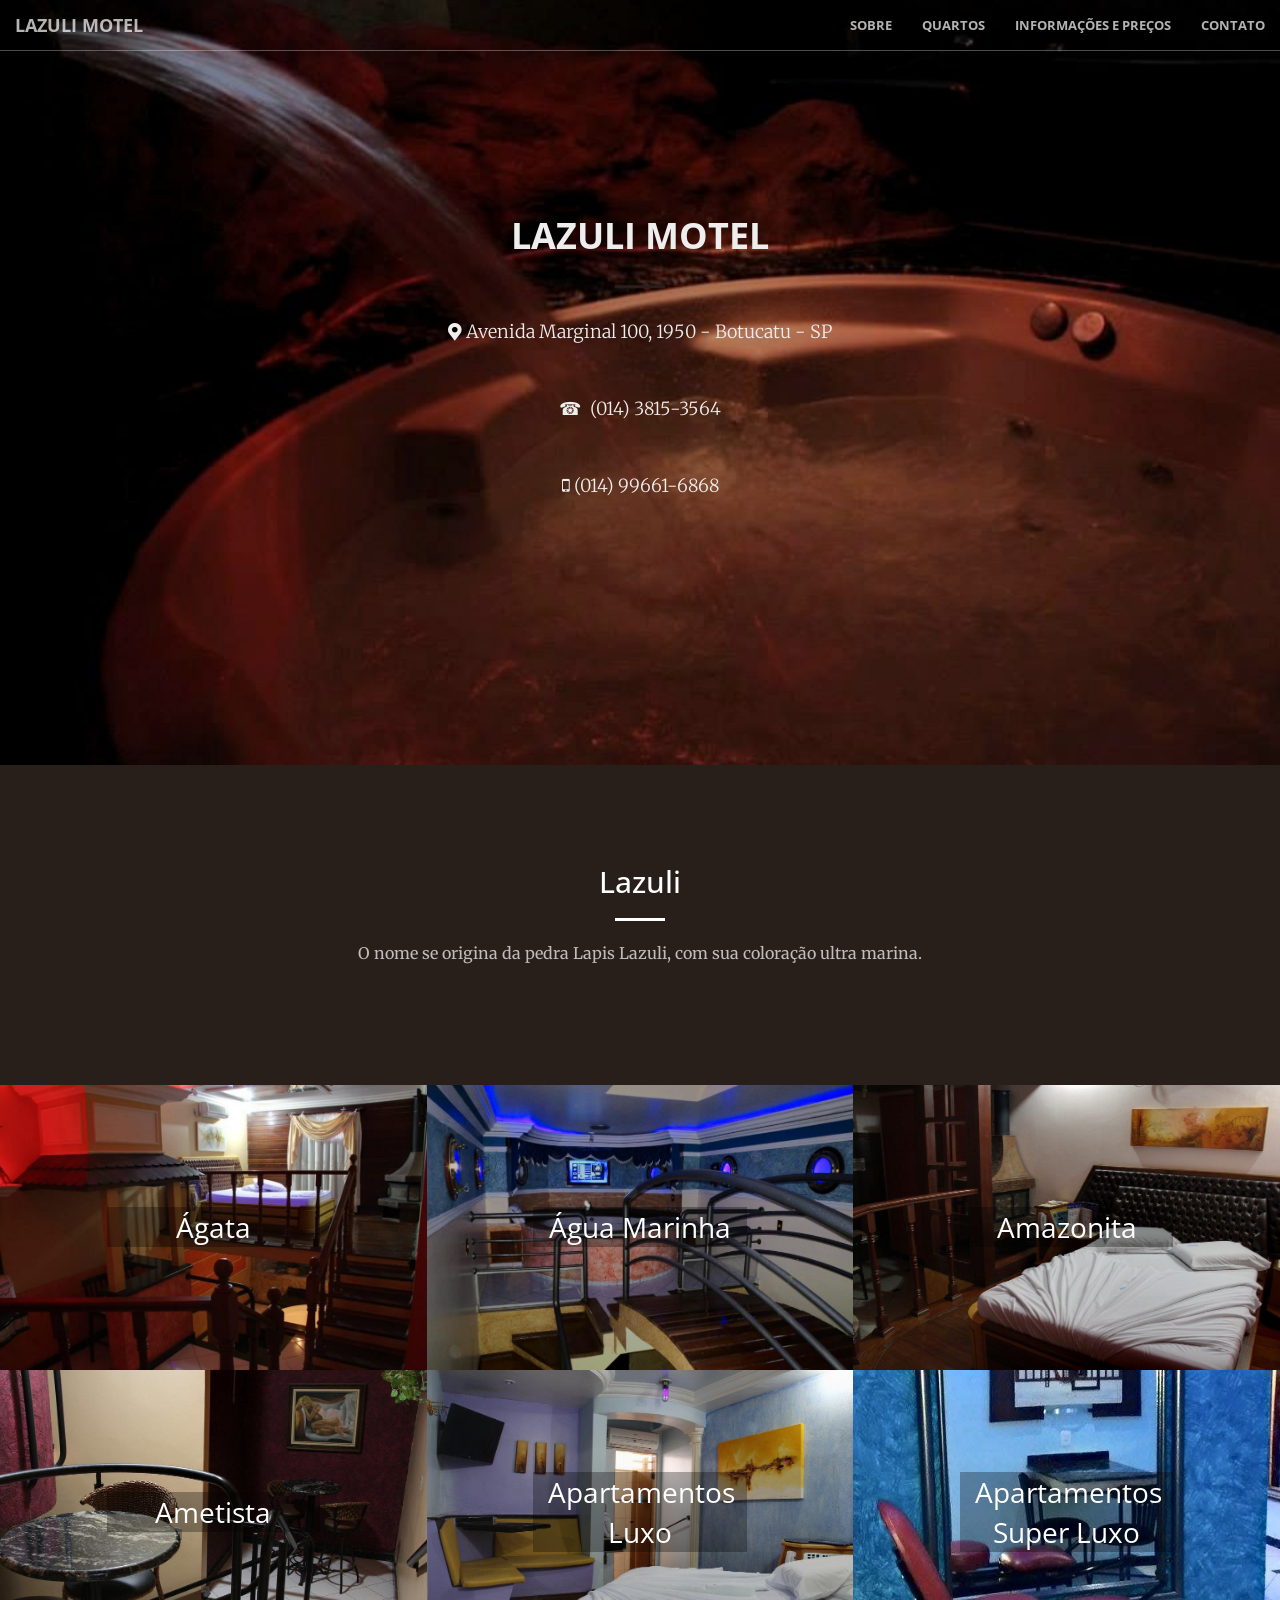
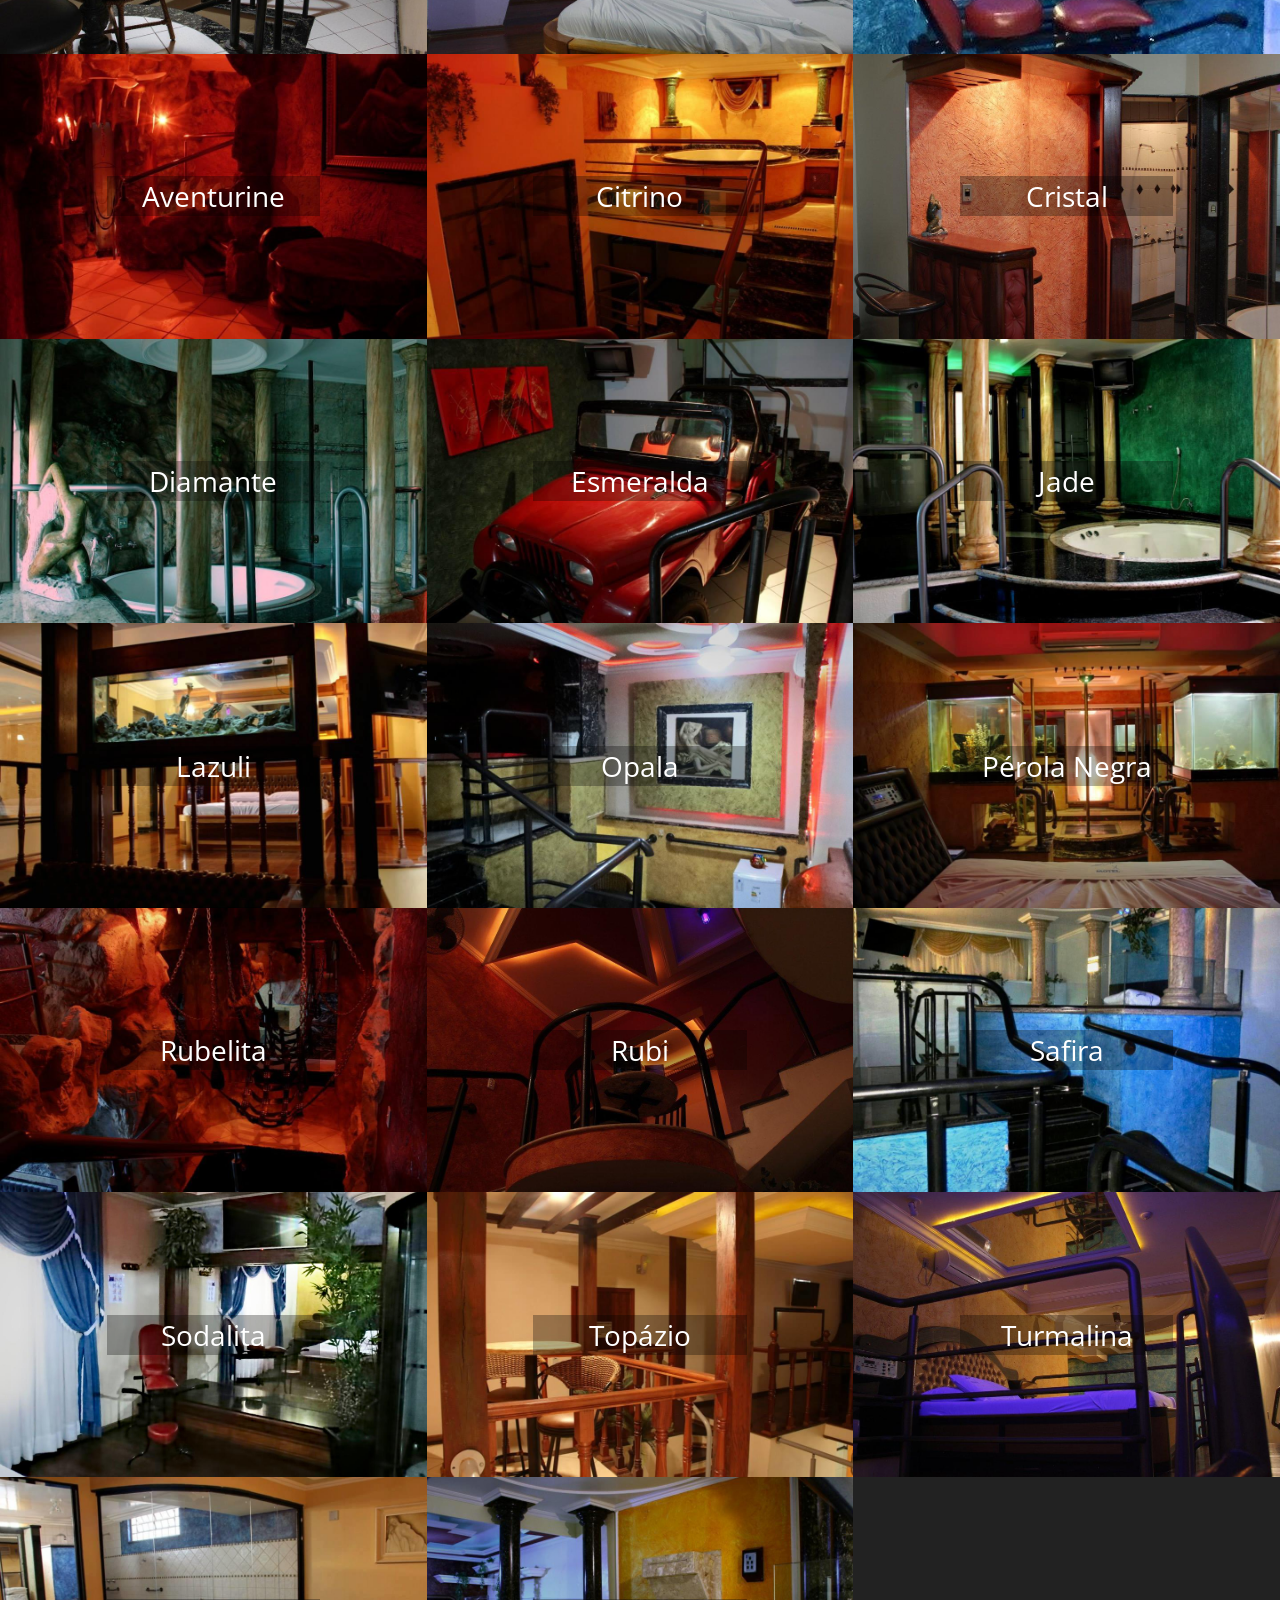
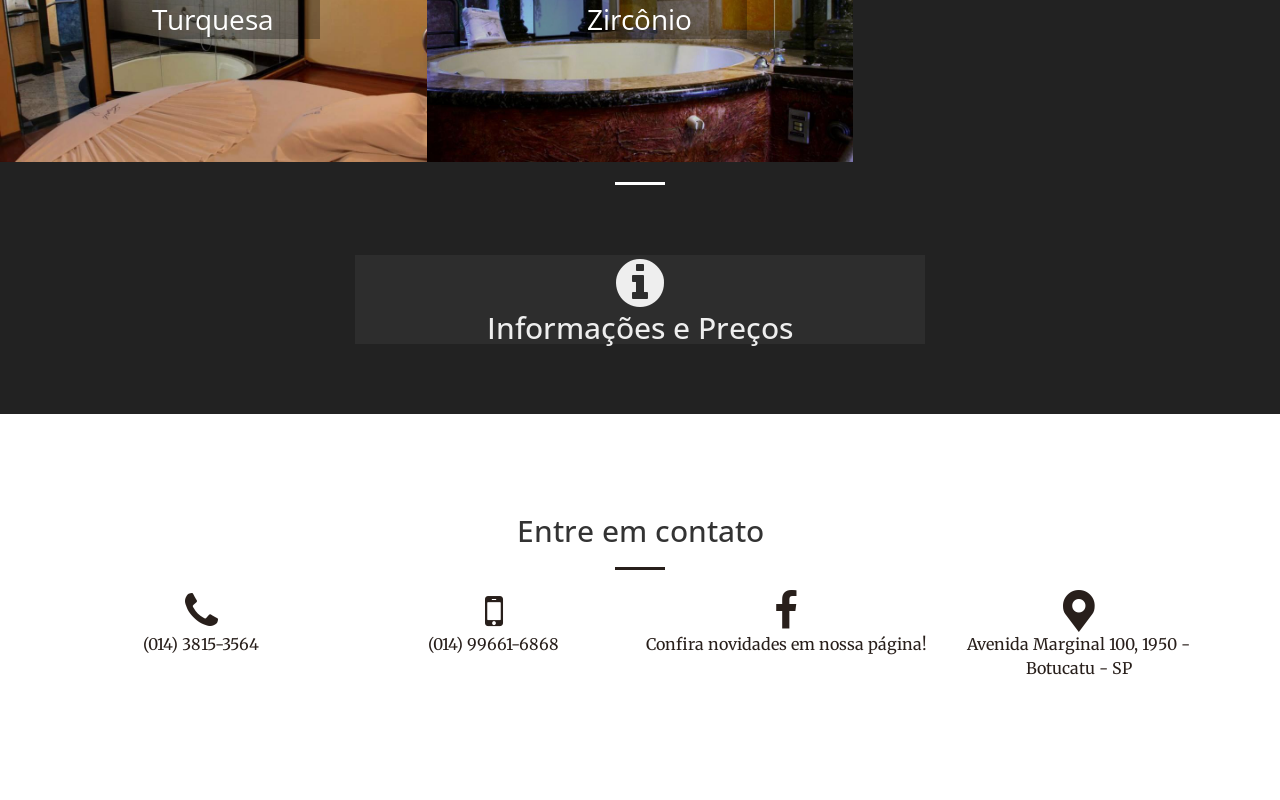
==== commit c6ddf6da: "update index and safira picture" ====
--- a/index.html
+++ b/index.html
@@ -1 +1,5026 @@
-<!DOCTYPE html><html lang="pt-br"> <head> <meta charset="utf-8"><meta http-equiv="X-UA-Compatible" content="IE=edge"><meta name="viewport" content="width=device-width, initial-scale=1"><meta name="author" content="Lazuli Motel"><meta name="description" content="Fotos, preços e informações do Lazuli Motel - Botucatu. Suites temáticas de barco, cavernas, jipes. Banheiras de hidromassagem e de spa. Churrasqueira, teto solar, pista de dança. Incrível!"><meta name="generator" content="Hugo 0.80.0"/><title>Lazuli Motel</title><link rel="shortcut icon" href="/favicon.ico"><link rel="stylesheet" href="/css/combined.css" type="text/css"><link href='https://fonts.googleapis.com/css?family=Open+Sans:400,300,600,700,800' rel='stylesheet' type='text/css'><link href='https://fonts.googleapis.com/css?family=Merriweather:400,300,700,900' rel='stylesheet' type='text/css'><noscript> <style>.modal{display: block; position: relative; opacity: 1;}</style></noscript><!--[if lt IE 9]> <script src="https://oss.maxcdn.com/libs/html5shiv/3.7.0/html5shiv.js"></script> <script src="https://oss.maxcdn.com/libs/respond.js/1.4.2/respond.min.js"></script><![endif]--> </head> <body id="page-top"> <nav id="mainNav" class="navbar navbar-default navbar-fixed-top"> <div class="container-fluid"> <div class="navbar-header"> <button type="button" class="navbar-toggle collapsed" data-toggle="collapse" data-target="#bs-example-navbar-collapse-1"> <span class="sr-only">Toggle navigation</span> <span class="icon-bar"></span> <span class="icon-bar"></span> <span class="icon-bar"></span> </button> <a class="navbar-brand page-scroll" href="#page-top">Lazuli Motel</a> </div><div class="collapse navbar-collapse" id="bs-example-navbar-collapse-1"> <ul class="nav navbar-nav navbar-right"> <li> <a class="page-scroll" href="#about">Sobre</a> </li><li> <a class="page-scroll" href="#portfolio">Quartos</a> </li><li> <a class="page-scroll" href="#informacoes_">Informações e Preços</a> </li><li> <a class="page-scroll" href="#contact">Contato</a> </li></ul> </div></div></nav> <header> <div class="header-content"> <div class="header-content-inner"> <h1>Lazuli Motel</h1> <hr> <p> <a href="geo:-22.9225426,-48.4706202"> <i class="fa fa-map-marker" aria-hidden="true"></i>Avenida Marginal 100, 1950 - Botucatu - SP</a></p><p><a class="tel" href="tel:01438153564">(014) 3815-3564</a></p><p><a class="mobile" href="tel:014996616868"> <i class="fa fa-mobile" aria-hidden="true"></i>(014) 99661-6868</a></p></div></div></header> <section class="bg-primary" id="about"> <div class="container"> <div class="row"> <div class="col-lg-8 col-lg-offset-2 text-center"> <h2 class="section-heading">Lazuli</h2> <hr class="light"> <p class="text-faded">O nome se origina da pedra Lapis Lazuli, com sua coloração ultra marina.</p></div></div></div></section> <section class="no-padding bg-dark" id="portfolio"> <div class="container-fluid"> <div class="row no-gutter"> <div class="col-lg-4 col-sm-6"> <a href="#quarto-agata" class="portfolio-box portfolio-link" data-toggle="modal"> <div class="aspect-ratio-image"> <div class="cropped-image"> <img data-src="img/portfolio/agata.jpg" class="img-responsive img-resized lazyload blur-up" alt=""> </div></div><div class="portfolio-box-caption"> <div class="portfolio-box-caption-content"> <div class="project-name"> Ágata </div></div></div></a> </div><div class="col-lg-4 col-sm-6"> <a href="#quarto-agua_marinha" class="portfolio-box portfolio-link" data-toggle="modal"> <div class="aspect-ratio-image"> <div class="cropped-image"> <img data-src="img/portfolio/aguamarinha.jpg" class="img-responsive img-resized lazyload blur-up" alt=""> </div></div><div class="portfolio-box-caption"> <div class="portfolio-box-caption-content"> <div class="project-name"> Água Marinha </div></div></div></a> </div><div class="col-lg-4 col-sm-6"> <a href="#quarto-amazonita" class="portfolio-box portfolio-link" data-toggle="modal"> <div class="aspect-ratio-image"> <div class="cropped-image"> <img data-src="img/portfolio/amazonita.jpg" class="img-responsive img-resized lazyload blur-up" alt=""> </div></div><div class="portfolio-box-caption"> <div class="portfolio-box-caption-content"> <div class="project-name"> Amazonita </div></div></div></a> </div><div class="col-lg-4 col-sm-6"> <a href="#quarto-ametista" class="portfolio-box portfolio-link" data-toggle="modal"> <div class="aspect-ratio-image"> <div class="cropped-image"> <img data-src="img/portfolio/ametista.jpg" class="img-responsive img-resized lazyload blur-up" alt=""> </div></div><div class="portfolio-box-caption"> <div class="portfolio-box-caption-content"> <div class="project-name"> Ametista </div></div></div></a> </div><div class="col-lg-4 col-sm-6"> <a href="#quarto-aptluxo_" class="portfolio-box portfolio-link" data-toggle="modal"> <div class="aspect-ratio-image"> <div class="cropped-image"> <img data-src="img/portfolio/aptluxo.jpg" class="img-responsive img-resized lazyload blur-up" alt=""> </div></div><div class="portfolio-box-caption"> <div class="portfolio-box-caption-content"> <div class="project-name"> Apartamentos Luxo </div></div></div></a> </div><div class="col-lg-4 col-sm-6"> <a href="#quarto-aptsuperluxo_" class="portfolio-box portfolio-link" data-toggle="modal"> <div class="aspect-ratio-image"> <div class="cropped-image"> <img data-src="img/portfolio/aptsuperluxo.jpg" class="img-responsive img-resized lazyload blur-up" alt=""> </div></div><div class="portfolio-box-caption"> <div class="portfolio-box-caption-content"> <div class="project-name"> Apartamentos Super Luxo </div></div></div></a> </div><div class="col-lg-4 col-sm-6"> <a href="#quarto-aventurine" class="portfolio-box portfolio-link" data-toggle="modal"> <div class="aspect-ratio-image"> <div class="cropped-image"> <img data-src="img/portfolio/aventurine.jpg" class="img-responsive img-resized lazyload blur-up" alt=""> </div></div><div class="portfolio-box-caption"> <div class="portfolio-box-caption-content"> <div class="project-name"> Aventurine </div></div></div></a> </div><div class="col-lg-4 col-sm-6"> <a href="#quarto-citrino" class="portfolio-box portfolio-link" data-toggle="modal"> <div class="aspect-ratio-image"> <div class="cropped-image"> <img data-src="img/portfolio/citrino.jpg" class="img-responsive img-resized lazyload blur-up" alt=""> </div></div><div class="portfolio-box-caption"> <div class="portfolio-box-caption-content"> <div class="project-name"> Citrino </div></div></div></a> </div><div class="col-lg-4 col-sm-6"> <a href="#quarto-cristal" class="portfolio-box portfolio-link" data-toggle="modal"> <div class="aspect-ratio-image"> <div class="cropped-image"> <img data-src="img/portfolio/cristal.jpg" class="img-responsive img-resized lazyload blur-up" alt=""> </div></div><div class="portfolio-box-caption"> <div class="portfolio-box-caption-content"> <div class="project-name"> Cristal </div></div></div></a> </div><div class="col-lg-4 col-sm-6"> <a href="#quarto-diamante" class="portfolio-box portfolio-link" data-toggle="modal"> <div class="aspect-ratio-image"> <div class="cropped-image"> <img data-src="img/portfolio/diamante.jpg" class="img-responsive img-resized lazyload blur-up" alt=""> </div></div><div class="portfolio-box-caption"> <div class="portfolio-box-caption-content"> <div class="project-name"> Diamante </div></div></div></a> </div><div class="col-lg-4 col-sm-6"> <a href="#quarto-esmeralda" class="portfolio-box portfolio-link" data-toggle="modal"> <div class="aspect-ratio-image"> <div class="cropped-image"> <img data-src="img/portfolio/esmeralda.jpg" class="img-responsive img-resized lazyload blur-up" alt=""> </div></div><div class="portfolio-box-caption"> <div class="portfolio-box-caption-content"> <div class="project-name"> Esmeralda </div></div></div></a> </div><div class="col-lg-4 col-sm-6"> <a href="#quarto-jade" class="portfolio-box portfolio-link" data-toggle="modal"> <div class="aspect-ratio-image"> <div class="cropped-image"> <img data-src="img/portfolio/jade.jpg" class="img-responsive img-resized lazyload blur-up" alt=""> </div></div><div class="portfolio-box-caption"> <div class="portfolio-box-caption-content"> <div class="project-name"> Jade </div></div></div></a> </div><div class="col-lg-4 col-sm-6"> <a href="#quarto-lazuli" class="portfolio-box portfolio-link" data-toggle="modal"> <div class="aspect-ratio-image"> <div class="cropped-image"> <img data-src="img/portfolio/lazuli.jpg" class="img-responsive img-resized lazyload blur-up" alt=""> </div></div><div class="portfolio-box-caption"> <div class="portfolio-box-caption-content"> <div class="project-name"> Lazuli </div></div></div></a> </div><div class="col-lg-4 col-sm-6"> <a href="#quarto-opala" class="portfolio-box portfolio-link" data-toggle="modal"> <div class="aspect-ratio-image"> <div class="cropped-image"> <img data-src="img/portfolio/opala.jpg" class="img-responsive img-resized lazyload blur-up" alt=""> </div></div><div class="portfolio-box-caption"> <div class="portfolio-box-caption-content"> <div class="project-name"> Opala </div></div></div></a> </div><div class="col-lg-4 col-sm-6"> <a href="#quarto-perola_negra" class="portfolio-box portfolio-link" data-toggle="modal"> <div class="aspect-ratio-image"> <div class="cropped-image"> <img data-src="img/portfolio/perola.jpg" class="img-responsive img-resized lazyload blur-up" alt=""> </div></div><div class="portfolio-box-caption"> <div class="portfolio-box-caption-content"> <div class="project-name"> Pérola Negra </div></div></div></a> </div><div class="col-lg-4 col-sm-6"> <a href="#quarto-rubelita" class="portfolio-box portfolio-link" data-toggle="modal"> <div class="aspect-ratio-image"> <div class="cropped-image"> <img data-src="img/portfolio/rubelita.jpg" class="img-responsive img-resized lazyload blur-up" alt=""> </div></div><div class="portfolio-box-caption"> <div class="portfolio-box-caption-content"> <div class="project-name"> Rubelita </div></div></div></a> </div><div class="col-lg-4 col-sm-6"> <a href="#quarto-rubi" class="portfolio-box portfolio-link" data-toggle="modal"> <div class="aspect-ratio-image"> <div class="cropped-image"> <img data-src="img/portfolio/rubi.jpg" class="img-responsive img-resized lazyload blur-up" alt=""> </div></div><div class="portfolio-box-caption"> <div class="portfolio-box-caption-content"> <div class="project-name"> Rubi </div></div></div></a> </div><div class="col-lg-4 col-sm-6"> <a href="#quarto-safira" class="portfolio-box portfolio-link" data-toggle="modal"> <div class="aspect-ratio-image"> <div class="cropped-image"> <img data-src="img/portfolio/safira.jpg" class="img-responsive img-resized lazyload blur-up" alt=""> </div></div><div class="portfolio-box-caption"> <div class="portfolio-box-caption-content"> <div class="project-name"> Safira </div></div></div></a> </div><div class="col-lg-4 col-sm-6"> <a href="#quarto-sodalita" class="portfolio-box portfolio-link" data-toggle="modal"> <div class="aspect-ratio-image"> <div class="cropped-image"> <img data-src="img/portfolio/sodalita.jpg" class="img-responsive img-resized lazyload blur-up" alt=""> </div></div><div class="portfolio-box-caption"> <div class="portfolio-box-caption-content"> <div class="project-name"> Sodalita </div></div></div></a> </div><div class="col-lg-4 col-sm-6"> <a href="#quarto-topazio" class="portfolio-box portfolio-link" data-toggle="modal"> <div class="aspect-ratio-image"> <div class="cropped-image"> <img data-src="img/portfolio/topazio.jpg" class="img-responsive img-resized lazyload blur-up" alt=""> </div></div><div class="portfolio-box-caption"> <div class="portfolio-box-caption-content"> <div class="project-name"> Topázio </div></div></div></a> </div><div class="col-lg-4 col-sm-6"> <a href="#quarto-turmalina" class="portfolio-box portfolio-link" data-toggle="modal"> <div class="aspect-ratio-image"> <div class="cropped-image"> <img data-src="img/portfolio/turmalina.jpg" class="img-responsive img-resized lazyload blur-up" alt=""> </div></div><div class="portfolio-box-caption"> <div class="portfolio-box-caption-content"> <div class="project-name"> Turmalina </div></div></div></a> </div><div class="col-lg-4 col-sm-6"> <a href="#quarto-turquesa" class="portfolio-box portfolio-link" data-toggle="modal"> <div class="aspect-ratio-image"> <div class="cropped-image"> <img data-src="img/portfolio/turquesa.jpg" class="img-responsive img-resized lazyload blur-up" alt=""> </div></div><div class="portfolio-box-caption"> <div class="portfolio-box-caption-content"> <div class="project-name"> Turquesa </div></div></div></a> </div><div class="col-lg-4 col-sm-6"> <a href="#quarto-zirconio" class="portfolio-box portfolio-link" data-toggle="modal"> <div class="aspect-ratio-image"> <div class="cropped-image"> <img data-src="img/portfolio/zirconio.jpg" class="img-responsive img-resized lazyload blur-up" alt=""> </div></div><div class="portfolio-box-caption"> <div class="portfolio-box-caption-content"> <div class="project-name"> Zircônio </div></div></div></a> </div></div><hr class="light"> </div></section> <aside class="bg-dark"> <div class="container text-center"> <a href="#informacoes_" class="informacoes-link" data-toggle="modal"> <div class="informacoes"><i class="fa fa-info-circle fa-4x "></i> <h2>Informações e Preços</h2> </div></a> </div></aside> <section id="contact"> <div class="container"> <div class="row"> <div class="col-lg-8 col-lg-offset-2 text-center"> <h2 class="section-heading">Entre em contato</h2> <hr class="primary"> </div></div><div class="row"> <div class="col-lg-3 text-center"> <a href="tel:01438153564"> <i class="fa fa-phone fa-3x "></i></a> <p><a href="tel:01438153564" class="contact">(014) 3815-3564</a></p></div><div class="col-lg-3 text-center"> <a href="tel:014996616868"> <i class="fa fa-mobile fa-3x "></i></a> <p><a href="tel:014996616868" class="contact">(014) 99661-6868</a></p></div><div class="col-lg-3 text-center"> <a class="contact" href="http://fb.me/lazulimotel"> <i class="fa my-fa-facebook fa-3x"> </i> <p>Confira novidades em nossa página!</p></a> </div><div class="col-lg-3 text-center"> <a href="geo:-22.9225426,-48.4706202"> <i class="fa fa-map-marker fa-3x" ></i> </a> <p><a class="contact" href="geo:-22.9225426,-48.4706202"> Avenida Marginal 100, 1950 - Botucatu - SP</a></p></div></div></div></section> <div class="portfolio-modal modal fade" id="quarto-agata" tabindex="-1" role="dialog"> <div class="modal-content" tabindex="0"> <div class="close-modal" data-dismiss="modal"> <div class="lr"> <div class="rl"> </div></div></div><div class="container-fluid"> <div class="row"> <div class="col-lg-8 col-lg-offset-2"> <div class="modal-body"> <h2>Ágata</h2> <hr class="star-primary"> <div class="gallery-photo"> <a href="img/portfolio/agata.jpg" class="image"> <img data-src="img/portfolio/agata.jpg" class="img-responsive lazyload centered" alt=""> </a> <p>Banheira de Hidromassagem, Frigobar, Tv e Ar</p><div class="row no-gutter"><div class="col-lg-10 col-lg-offset-1 col-sm-8 col-sm-offset-2"> <table class="table table-bordered" cellspacing="0" width="100%"> <thead> <tr><th class="text-left"> <span class=" tooltiped tooltip-nw" title="4 horas, entrada entre 7:00 e 16:003 horas, entrada até 17:002 horas após 17:00">Período </span> </th><th class="text-left"> <span class=" tooltiped tooltip-n" title="23:00 às 12:00, segunda à quinta01:00 às 12:00, sexta, sábado e véspera de feriado"> Pernoite </span></th><th class="text-left"> <span class=" tooltiped tooltip-ne" title="Adicional de meia hora para o período">Adicional </span></th> </tr></thead> <tbody> <tr><td class="text-right preco-font"><span>R$</span> 110,00</td><td class="text-right preco-font"><span>R$</span> 220,00</td><td class="text-right preco-font"><span>R$</span> 27,50</td></tr></tbody> </table></div></div><div class="row no-gutter"> <div class="col-lg-10 col-lg-offset-1 col-sm-6"> <a href="fotos/%c3%81gata/banheira.jpg" class="image"> <img data-sizes="auto" class="img-responsive lazyload centered" data-src="fotos/%c3%81gata/banheira.jpg"> </a></div><div class="col-lg-10 col-lg-offset-1 col-sm-6"> <a href="fotos/%c3%81gata/cama.jpg" class="image"> <img data-sizes="auto" class="img-responsive lazyload centered" data-src="fotos/%c3%81gata/cama.jpg"> </a></div></div><p class="text-center"><button type="button" class="btn btn-default btn-close" data-dismiss="modal"><i class="fa fa-times"></i> </button></p></div></div></div></div></div></div></div><div class="portfolio-modal modal fade" id="quarto-agua_marinha" tabindex="-1" role="dialog"> <div class="modal-content" tabindex="0"> <div class="close-modal" data-dismiss="modal"> <div class="lr"> <div class="rl"> </div></div></div><div class="container-fluid"> <div class="row"> <div class="col-lg-8 col-lg-offset-2"> <div class="modal-body"> <h2>Água Marinha</h2> <hr class="star-primary"> <div class="gallery-photo"> <a href="img/portfolio/aguamarinha.jpg" class="image"> <img data-src="img/portfolio/aguamarinha.jpg" class="img-responsive lazyload centered" alt=""> </a> <p>Banheira de Hidromassagem, Frigobar, Tv e Ar</p><div class="row no-gutter"><div class="col-lg-10 col-lg-offset-1 col-sm-8 col-sm-offset-2"> <table class="table table-bordered" cellspacing="0" width="100%"> <thead> <tr><th class="text-left"> <span class=" tooltiped tooltip-nw" title="4 horas, entrada entre 7:00 e 16:003 horas, entrada até 17:002 horas após 17:00">Período </span> </th><th class="text-left"> <span class=" tooltiped tooltip-n" title="23:00 às 12:00, segunda à quinta01:00 às 12:00, sexta, sábado e véspera de feriado"> Pernoite </span></th><th class="text-left"> <span class=" tooltiped tooltip-ne" title="Adicional de meia hora para o período">Adicional </span></th> </tr></thead> <tbody> <tr><td class="text-right preco-font"><span>R$</span> 170,00</td><td class="text-right preco-font"><span>R$</span> 340,00</td><td class="text-right preco-font"><span>R$</span> 42,50</td></tr></tbody> </table></div></div><div class="row no-gutter"> <div class="col-lg-10 col-lg-offset-1 col-sm-6"> <a href="fotos/%c3%81gua%20Marinha/cama.jpg" class="image"> <img data-sizes="auto" class="img-responsive lazyload centered" data-src="fotos/%c3%81gua%20Marinha/cama.jpg"> </a></div><div class="col-lg-10 col-lg-offset-1 col-sm-6"> <a href="fotos/%c3%81gua%20Marinha/ponte.jpg" class="image"> <img data-sizes="auto" class="img-responsive lazyload centered" data-src="fotos/%c3%81gua%20Marinha/ponte.jpg"> </a></div><div class="col-lg-10 col-lg-offset-1 col-sm-6"> <a href="fotos/%c3%81gua%20Marinha/timao.jpg" class="image"> <img data-sizes="auto" class="img-responsive lazyload centered" data-src="fotos/%c3%81gua%20Marinha/timao.jpg"> </a></div></div><p class="text-center"><button type="button" class="btn btn-default btn-close" data-dismiss="modal"><i class="fa fa-times"></i> </button></p></div></div></div></div></div></div></div><div class="portfolio-modal modal fade" id="quarto-amazonita" tabindex="-1" role="dialog"> <div class="modal-content" tabindex="0"> <div class="close-modal" data-dismiss="modal"> <div class="lr"> <div class="rl"> </div></div></div><div class="container-fluid"> <div class="row"> <div class="col-lg-8 col-lg-offset-2"> <div class="modal-body"> <h2>Amazonita</h2> <hr class="star-primary"> <div class="gallery-photo"> <a href="img/portfolio/amazonita.jpg" class="image"> <img data-src="img/portfolio/amazonita.jpg" class="img-responsive lazyload centered" alt=""> </a> <p>Banheira de Hidromassagem, Sauna, Frigobar, Tv e Ar.</p><div class="row no-gutter"><div class="col-lg-10 col-lg-offset-1 col-sm-8 col-sm-offset-2"> <table class="table table-bordered" cellspacing="0" width="100%"> <thead> <tr><th class="text-left"> <span class=" tooltiped tooltip-nw" title="4 horas, entrada entre 7:00 e 16:003 horas, entrada até 17:002 horas após 17:00">Período </span> </th><th class="text-left"> <span class=" tooltiped tooltip-n" title="23:00 às 12:00, segunda à quinta01:00 às 12:00, sexta, sábado e véspera de feriado"> Pernoite </span></th><th class="text-left"> <span class=" tooltiped tooltip-ne" title="Adicional de meia hora para o período">Adicional </span></th> </tr></thead> <tbody> <tr><td class="text-right preco-font"><span>R$</span> 125,00</td><td class="text-right preco-font"><span>R$</span> 250,00</td><td class="text-right preco-font"><span>R$</span> 31,25</td></tr></tbody> </table></div></div><div class="row no-gutter"> <div class="col-lg-10 col-lg-offset-1 col-sm-6"> <a href="fotos/Amazonita/banheira.jpg" class="image"> <img data-sizes="auto" class="img-responsive lazyload centered" data-src="fotos/Amazonita/banheira.jpg"> </a></div><div class="col-lg-10 col-lg-offset-1 col-sm-6"> <a href="fotos/Amazonita/cama.jpg" class="image"> <img data-sizes="auto" class="img-responsive lazyload centered" data-src="fotos/Amazonita/cama.jpg"> </a></div></div><p class="text-center"><button type="button" class="btn btn-default btn-close" data-dismiss="modal"><i class="fa fa-times"></i> </button></p></div></div></div></div></div></div></div><div class="portfolio-modal modal fade" id="quarto-ametista" tabindex="-1" role="dialog"> <div class="modal-content" tabindex="0"> <div class="close-modal" data-dismiss="modal"> <div class="lr"> <div class="rl"> </div></div></div><div class="container-fluid"> <div class="row"> <div class="col-lg-8 col-lg-offset-2"> <div class="modal-body"> <h2>Ametista</h2> <hr class="star-primary"> <div class="gallery-photo"> <a href="img/portfolio/ametista.jpg" class="image"> <img data-src="img/portfolio/ametista.jpg" class="img-responsive lazyload centered" alt=""> </a> <p>Banheira de Hidromassagem, 2 banheiros, Cadeira Erótica, Frigobar, Tv e Ar.</p><div class="row no-gutter"><div class="col-lg-10 col-lg-offset-1 col-sm-8 col-sm-offset-2"> <table class="table table-bordered" cellspacing="0" width="100%"> <thead> <tr><th class="text-left"> <span class=" tooltiped tooltip-nw" title="4 horas, entrada entre 7:00 e 16:003 horas, entrada até 17:002 horas após 17:00">Período </span> </th><th class="text-left"> <span class=" tooltiped tooltip-n" title="23:00 às 12:00, segunda à quinta01:00 às 12:00, sexta, sábado e véspera de feriado"> Pernoite </span></th><th class="text-left"> <span class=" tooltiped tooltip-ne" title="Adicional de meia hora para o período">Adicional </span></th> </tr></thead> <tbody> <tr><td class="text-right preco-font"><span>R$</span> 110,00</td><td class="text-right preco-font"><span>R$</span> 220,00</td><td class="text-right preco-font"><span>R$</span> 27,50</td></tr></tbody> </table></div></div><div class="row no-gutter"> <div class="col-lg-10 col-lg-offset-1 col-sm-6"> <a href="fotos/Ametista/banheira.jpg" class="image"> <img data-sizes="auto" class="img-responsive lazyload centered" data-src="fotos/Ametista/banheira.jpg"> </a></div><div class="col-lg-10 col-lg-offset-1 col-sm-6"> <a href="fotos/Ametista/cama.jpg" class="image"> <img data-sizes="auto" class="img-responsive lazyload centered" data-src="fotos/Ametista/cama.jpg"> </a></div><div class="col-lg-10 col-lg-offset-1 col-sm-6"> <a href="fotos/Ametista/mesa_jantar.jpg" class="image"> <img data-sizes="auto" class="img-responsive lazyload centered" data-src="fotos/Ametista/mesa_jantar.jpg"> </a></div><div class="col-lg-10 col-lg-offset-1 col-sm-6"> <a href="fotos/Ametista/pia.jpg" class="image"> <img data-sizes="auto" class="img-responsive lazyload centered" data-src="fotos/Ametista/pia.jpg"> </a></div><div class="col-lg-10 col-lg-offset-1 col-sm-6"> <a href="fotos/Ametista/tv.jpg" class="image"> <img data-sizes="auto" class="img-responsive lazyload centered" data-src="fotos/Ametista/tv.jpg"> </a></div><div class="col-lg-10 col-lg-offset-1 col-sm-6"> <a href="fotos/Ametista/vista_superior.jpg" class="image"> <img data-sizes="auto" class="img-responsive lazyload centered" data-src="fotos/Ametista/vista_superior.jpg"> </a></div></div><p class="text-center"><button type="button" class="btn btn-default btn-close" data-dismiss="modal"><i class="fa fa-times"></i> </button></p></div></div></div></div></div></div></div><div class="portfolio-modal modal fade" id="quarto-aventurine" tabindex="-1" role="dialog"> <div class="modal-content" tabindex="0"> <div class="close-modal" data-dismiss="modal"> <div class="lr"> <div class="rl"> </div></div></div><div class="container-fluid"> <div class="row"> <div class="col-lg-8 col-lg-offset-2"> <div class="modal-body"> <h2>Aventurine</h2> <hr class="star-primary"> <div class="gallery-photo"> <a href="img/portfolio/aventurine.jpg" class="image"> <img data-src="img/portfolio/aventurine.jpg" class="img-responsive lazyload centered" alt=""> </a> <p>Banheira de hidromassagem,Cascata, Sauna, Balanço Erótico, Frigobar, Tv e Ar</p><div class="row no-gutter"><div class="col-lg-10 col-lg-offset-1 col-sm-8 col-sm-offset-2"> <table class="table table-bordered" cellspacing="0" width="100%"> <thead> <tr><th class="text-left"> <span class=" tooltiped tooltip-nw" title="4 horas, entrada entre 7:00 e 16:003 horas, entrada até 17:002 horas após 17:00">Período </span> </th><th class="text-left"> <span class=" tooltiped tooltip-n" title="23:00 às 12:00, segunda à quinta01:00 às 12:00, sexta, sábado e véspera de feriado"> Pernoite </span></th><th class="text-left"> <span class=" tooltiped tooltip-ne" title="Adicional de meia hora para o período">Adicional </span></th> </tr></thead> <tbody> <tr><td class="text-right preco-font"><span>R$</span> 140,00</td><td class="text-right preco-font"><span>R$</span> 280,00</td><td class="text-right preco-font"><span>R$</span> 35,00</td></tr></tbody> </table></div></div><div class="row no-gutter"> <div class="col-lg-10 col-lg-offset-1 col-sm-6"> <a href="fotos/Aventurine/balanco.jpg" class="image"> <img data-sizes="auto" class="img-responsive lazyload centered" data-src="fotos/Aventurine/balanco.jpg"> </a></div><div class="col-lg-10 col-lg-offset-1 col-sm-6"> <a href="fotos/Aventurine/banheira.jpg" class="image"> <img data-sizes="auto" class="img-responsive lazyload centered" data-src="fotos/Aventurine/banheira.jpg"> </a></div><div class="col-lg-10 col-lg-offset-1 col-sm-6"> <a href="fotos/Aventurine/cama.jpg" class="image"> <img data-sizes="auto" class="img-responsive lazyload centered" data-src="fotos/Aventurine/cama.jpg"> </a></div></div><p class="text-center"><button type="button" class="btn btn-default btn-close" data-dismiss="modal"><i class="fa fa-times"></i> </button></p></div></div></div></div></div></div></div><div class="portfolio-modal modal fade" id="quarto-citrino" tabindex="-1" role="dialog"> <div class="modal-content" tabindex="0"> <div class="close-modal" data-dismiss="modal"> <div class="lr"> <div class="rl"> </div></div></div><div class="container-fluid"> <div class="row"> <div class="col-lg-8 col-lg-offset-2"> <div class="modal-body"> <h2>Citrino</h2> <hr class="star-primary"> <div class="gallery-photo"> <a href="img/portfolio/citrino.jpg" class="image"> <img data-src="img/portfolio/citrino.jpg" class="img-responsive lazyload centered" alt=""> </a> <p>Banheira de Hidromassagem, Frigobar, Tv e Ar</p><div class="row no-gutter"><div class="col-lg-10 col-lg-offset-1 col-sm-8 col-sm-offset-2"> <table class="table table-bordered" cellspacing="0" width="100%"> <thead> <tr><th class="text-left"> <span class=" tooltiped tooltip-nw" title="4 horas, entrada entre 7:00 e 16:003 horas, entrada até 17:002 horas após 17:00">Período </span> </th><th class="text-left"> <span class=" tooltiped tooltip-n" title="23:00 às 12:00, segunda à quinta01:00 às 12:00, sexta, sábado e véspera de feriado"> Pernoite </span></th><th class="text-left"> <span class=" tooltiped tooltip-ne" title="Adicional de meia hora para o período">Adicional </span></th> </tr></thead> <tbody> <tr><td class="text-right preco-font"><span>R$</span> 90,00</td><td class="text-right preco-font"><span>R$</span> 190,00</td><td class="text-right preco-font"><span>R$</span> 22,50</td></tr></tbody> </table></div></div><div class="row no-gutter"> <div class="col-lg-10 col-lg-offset-1 col-sm-6"> <a href="fotos/Citrino/ceuestrelado.jpg" class="image"> <img data-sizes="auto" class="img-responsive lazyload centered" data-src="fotos/Citrino/ceuestrelado.jpg"> </a></div><div class="col-lg-10 col-lg-offset-1 col-sm-6"> <a href="fotos/Citrino/tv.jpg" class="image"> <img data-sizes="auto" class="img-responsive lazyload centered" data-src="fotos/Citrino/tv.jpg"> </a></div></div><p class="text-center"><button type="button" class="btn btn-default btn-close" data-dismiss="modal"><i class="fa fa-times"></i> </button></p></div></div></div></div></div></div></div><div class="portfolio-modal modal fade" id="quarto-cristal" tabindex="-1" role="dialog"> <div class="modal-content" tabindex="0"> <div class="close-modal" data-dismiss="modal"> <div class="lr"> <div class="rl"> </div></div></div><div class="container-fluid"> <div class="row"> <div class="col-lg-8 col-lg-offset-2"> <div class="modal-body"> <h2>Cristal</h2> <hr class="star-primary"> <div class="gallery-photo"> <a href="img/portfolio/cristal.jpg" class="image"> <img data-src="img/portfolio/cristal.jpg" class="img-responsive lazyload centered" alt=""> </a> <p>Banheira de Hidromassagem, Tv e Ar</p><div class="row no-gutter"><div class="col-lg-10 col-lg-offset-1 col-sm-8 col-sm-offset-2"> <table class="table table-bordered" cellspacing="0" width="100%"> <thead> <tr><th class="text-left"> <span class=" tooltiped tooltip-nw" title="4 horas, entrada entre 7:00 e 16:003 horas, entrada até 17:002 horas após 17:00">Período </span> </th><th class="text-left"> <span class=" tooltiped tooltip-n" title="23:00 às 12:00, segunda à quinta01:00 às 12:00, sexta, sábado e véspera de feriado"> Pernoite </span></th><th class="text-left"> <span class=" tooltiped tooltip-ne" title="Adicional de meia hora para o período">Adicional </span></th> </tr></thead> <tbody> <tr><td class="text-right preco-font"><span>R$</span> 125,00</td><td class="text-right preco-font"><span>R$</span> 250,00</td><td class="text-right preco-font"><span>R$</span> 31,25</td></tr></tbody> </table></div></div><div class="row no-gutter"> <div class="col-lg-10 col-lg-offset-1 col-sm-6"> <a href="fotos/Cristal/banheira.jpg" class="image"> <img data-sizes="auto" class="img-responsive lazyload centered" data-src="fotos/Cristal/banheira.jpg"> </a></div><div class="col-lg-10 col-lg-offset-1 col-sm-6"> <a href="fotos/Cristal/cama.jpg" class="image"> <img data-sizes="auto" class="img-responsive lazyload centered" data-src="fotos/Cristal/cama.jpg"> </a></div><div class="col-lg-10 col-lg-offset-1 col-sm-6"> <a href="fotos/Cristal/tv.jpg" class="image"> <img data-sizes="auto" class="img-responsive lazyload centered" data-src="fotos/Cristal/tv.jpg"> </a></div></div><p class="text-center"><button type="button" class="btn btn-default btn-close" data-dismiss="modal"><i class="fa fa-times"></i> </button></p></div></div></div></div></div></div></div><div class="portfolio-modal modal fade" id="quarto-diamante" tabindex="-1" role="dialog"> <div class="modal-content" tabindex="0"> <div class="close-modal" data-dismiss="modal"> <div class="lr"> <div class="rl"> </div></div></div><div class="container-fluid"> <div class="row"> <div class="col-lg-8 col-lg-offset-2"> <div class="modal-body"> <h2>Diamante</h2> <hr class="star-primary"> <div class="gallery-photo"> <a href="img/portfolio/diamante.jpg" class="image"> <img data-src="img/portfolio/diamante.jpg" class="img-responsive lazyload centered" alt=""> </a> <p>Banheira de Hidromassagem, Cascata, Sauna, Ducha circular, Frigobar, Tv e Ar</p><div class="row no-gutter"><div class="col-lg-10 col-lg-offset-1 col-sm-8 col-sm-offset-2"> <table class="table table-bordered" cellspacing="0" width="100%"> <thead> <tr><th class="text-left"> <span class=" tooltiped tooltip-nw" title="4 horas, entrada entre 7:00 e 16:003 horas, entrada até 17:002 horas após 17:00">Período </span> </th><th class="text-left"> <span class=" tooltiped tooltip-n" title="23:00 às 12:00, segunda à quinta01:00 às 12:00, sexta, sábado e véspera de feriado"> Pernoite </span></th><th class="text-left"> <span class=" tooltiped tooltip-ne" title="Adicional de meia hora para o período">Adicional </span></th> </tr></thead> <tbody> <tr><td class="text-right preco-font"><span>R$</span> 150,00</td><td class="text-right preco-font"><span>R$</span> 300,00</td><td class="text-right preco-font"><span>R$</span> 37,50</td></tr></tbody> </table></div></div><div class="row no-gutter"> <div class="col-lg-10 col-lg-offset-1 col-sm-6"> <a href="fotos/Diamante/cama.jpg" class="image"> <img data-sizes="auto" class="img-responsive lazyload centered" data-src="fotos/Diamante/cama.jpg"> </a></div><div class="col-lg-10 col-lg-offset-1 col-sm-6"> <a href="fotos/Diamante/camaquadro.jpg" class="image"> <img data-sizes="auto" class="img-responsive lazyload centered" data-src="fotos/Diamante/camaquadro.jpg"> </a></div><div class="col-lg-10 col-lg-offset-1 col-sm-6"> <a href="fotos/Diamante/ducha.jpg" class="image"> <img data-sizes="auto" class="img-responsive lazyload centered" data-src="fotos/Diamante/ducha.jpg"> </a></div><div class="col-lg-10 col-lg-offset-1 col-sm-6"> <a href="fotos/Diamante/tv.jpg" class="image"> <img data-sizes="auto" class="img-responsive lazyload centered" data-src="fotos/Diamante/tv.jpg"> </a></div><div class="col-lg-10 col-lg-offset-1 col-sm-6"> <a href="fotos/Diamante/xadres.jpg" class="image"> <img data-sizes="auto" class="img-responsive lazyload centered" data-src="fotos/Diamante/xadres.jpg"> </a></div></div><p class="text-center"><button type="button" class="btn btn-default btn-close" data-dismiss="modal"><i class="fa fa-times"></i> </button></p></div></div></div></div></div></div></div><div class="portfolio-modal modal fade" id="quarto-esmeralda" tabindex="-1" role="dialog"> <div class="modal-content" tabindex="0"> <div class="close-modal" data-dismiss="modal"> <div class="lr"> <div class="rl"> </div></div></div><div class="container-fluid"> <div class="row"> <div class="col-lg-8 col-lg-offset-2"> <div class="modal-body"> <h2>Esmeralda</h2> <hr class="star-primary"> <div class="gallery-photo"> <a href="img/portfolio/esmeralda.jpg" class="image"> <img data-src="img/portfolio/esmeralda.jpg" class="img-responsive lazyload centered" alt=""> </a> <p>Banheira de Hidromassagem, 2 Banheiros, Frigobar, Tv, Ar, Jipe</p><div class="row no-gutter"><div class="col-lg-10 col-lg-offset-1 col-sm-8 col-sm-offset-2"> <table class="table table-bordered" cellspacing="0" width="100%"> <thead> <tr><th class="text-left"> <span class=" tooltiped tooltip-nw" title="4 horas, entrada entre 7:00 e 16:003 horas, entrada até 17:002 horas após 17:00">Período </span> </th><th class="text-left"> <span class=" tooltiped tooltip-n" title="23:00 às 12:00, segunda à quinta01:00 às 12:00, sexta, sábado e véspera de feriado"> Pernoite </span></th><th class="text-left"> <span class=" tooltiped tooltip-ne" title="Adicional de meia hora para o período">Adicional </span></th> </tr></thead> <tbody> <tr><td class="text-right preco-font"><span>R$</span> 135,00</td><td class="text-right preco-font"><span>R$</span> 270,00</td><td class="text-right preco-font"><span>R$</span> 33,75</td></tr></tbody> </table></div></div><div class="row no-gutter"> <div class="col-lg-10 col-lg-offset-1 col-sm-6"> <a href="fotos/Esmeralda/banheira.jpg" class="image"> <img data-sizes="auto" class="img-responsive lazyload centered" data-src="fotos/Esmeralda/banheira.jpg"> </a></div><div class="col-lg-10 col-lg-offset-1 col-sm-6"> <a href="fotos/Esmeralda/quarto.jpg" class="image"> <img data-sizes="auto" class="img-responsive lazyload centered" data-src="fotos/Esmeralda/quarto.jpg"> </a></div></div><p class="text-center"><button type="button" class="btn btn-default btn-close" data-dismiss="modal"><i class="fa fa-times"></i> </button></p></div></div></div></div></div></div></div><div class="portfolio-modal modal fade" id="quarto-jade" tabindex="-1" role="dialog"> <div class="modal-content" tabindex="0"> <div class="close-modal" data-dismiss="modal"> <div class="lr"> <div class="rl"> </div></div></div><div class="container-fluid"> <div class="row"> <div class="col-lg-8 col-lg-offset-2"> <div class="modal-body"> <h2>Jade</h2> <hr class="star-primary"> <div class="gallery-photo"> <a href="img/portfolio/jade.jpg" class="image"> <img data-src="img/portfolio/jade.jpg" class="img-responsive lazyload centered" alt=""> </a> <p>Banheira de Hidromassagem, Sauna, Ducha circular, Frigobar, Tv e Ar</p><div class="row no-gutter"><div class="col-lg-10 col-lg-offset-1 col-sm-8 col-sm-offset-2"> <table class="table table-bordered" cellspacing="0" width="100%"> <thead> <tr><th class="text-left"> <span class=" tooltiped tooltip-nw" title="4 horas, entrada entre 7:00 e 16:003 horas, entrada até 17:002 horas após 17:00">Período </span> </th><th class="text-left"> <span class=" tooltiped tooltip-n" title="23:00 às 12:00, segunda à quinta01:00 às 12:00, sexta, sábado e véspera de feriado"> Pernoite </span></th><th class="text-left"> <span class=" tooltiped tooltip-ne" title="Adicional de meia hora para o período">Adicional </span></th> </tr></thead> <tbody> <tr><td class="text-right preco-font"><span>R$</span> 160,00</td><td class="text-right preco-font"><span>R$</span> 300,00</td><td class="text-right preco-font"><span>R$</span> 40,00</td></tr></tbody> </table></div></div><div class="row no-gutter"> <div class="col-lg-10 col-lg-offset-1 col-sm-6"> <a href="fotos/Jade/banheira.jpg" class="image"> <img data-sizes="auto" class="img-responsive lazyload centered" data-src="fotos/Jade/banheira.jpg"> </a></div><div class="col-lg-10 col-lg-offset-1 col-sm-6"> <a href="fotos/Jade/cama.jpg" class="image"> <img data-sizes="auto" class="img-responsive lazyload centered" data-src="fotos/Jade/cama.jpg"> </a></div><div class="col-lg-10 col-lg-offset-1 col-sm-6"> <a href="fotos/Jade/entrada.jpg" class="image"> <img data-sizes="auto" class="img-responsive lazyload centered" data-src="fotos/Jade/entrada.jpg"> </a></div><div class="col-lg-10 col-lg-offset-1 col-sm-6"> <a href="fotos/Jade/quarto.jpg" class="image"> <img data-sizes="auto" class="img-responsive lazyload centered" data-src="fotos/Jade/quarto.jpg"> </a></div></div><p class="text-center"><button type="button" class="btn btn-default btn-close" data-dismiss="modal"><i class="fa fa-times"></i> </button></p></div></div></div></div></div></div></div><div class="portfolio-modal modal fade" id="quarto-lazuli" tabindex="-1" role="dialog"> <div class="modal-content" tabindex="0"> <div class="close-modal" data-dismiss="modal"> <div class="lr"> <div class="rl"> </div></div></div><div class="container-fluid"> <div class="row"> <div class="col-lg-8 col-lg-offset-2"> <div class="modal-body"> <h2>Lazuli</h2> <hr class="star-primary"> <div class="gallery-photo"> <a href="img/portfolio/lazuli.jpg" class="image"> <img data-src="img/portfolio/lazuli.jpg" class="img-responsive lazyload centered" alt=""> </a> <p>Banheira SPA, 3 Tvs, Sauna, Aquário, Pista de dança, Home, Ducha circular, Jardim de inverno, Frigobar e Ar</p><div class="row no-gutter"><div class="col-lg-10 col-lg-offset-1 col-sm-8 col-sm-offset-2"> <table class="table table-bordered" cellspacing="0" width="100%"> <thead> <tr><th class="text-left"> <span class=" tooltiped tooltip-nw" title="4 horas, entrada entre 7:00 e 16:003 horas, entrada até 17:002 horas após 17:00">Período </span> </th><th class="text-left"> <span class=" tooltiped tooltip-n" title="23:00 às 12:00, segunda à quinta01:00 às 12:00, sexta, sábado e véspera de feriado"> Pernoite </span></th><th class="text-left"> <span class=" tooltiped tooltip-ne" title="Adicional de meia hora para o período">Adicional </span></th> </tr></thead> <tbody> <tr><td class="text-right preco-font"><span>R$</span> 180,00</td><td class="text-right preco-font"><span>R$</span> 360,00</td><td class="text-right preco-font"><span>R$</span> 45,00</td></tr></tbody> </table></div></div><div class="row no-gutter"> <div class="col-lg-10 col-lg-offset-1 col-sm-6"> <a href="fotos/Lazuli/banheira.jpg" class="image"> <img data-sizes="auto" class="img-responsive lazyload centered" data-src="fotos/Lazuli/banheira.jpg"> </a></div><div class="col-lg-10 col-lg-offset-1 col-sm-6"> <a href="fotos/Lazuli/bar.jpg" class="image"> <img data-sizes="auto" class="img-responsive lazyload centered" data-src="fotos/Lazuli/bar.jpg"> </a></div><div class="col-lg-10 col-lg-offset-1 col-sm-6"> <a href="fotos/Lazuli/cama.jpg" class="image"> <img data-sizes="auto" class="img-responsive lazyload centered" data-src="fotos/Lazuli/cama.jpg"> </a></div><div class="col-lg-10 col-lg-offset-1 col-sm-6"> <a href="fotos/Lazuli/jardim.jpg" class="image"> <img data-sizes="auto" class="img-responsive lazyload centered" data-src="fotos/Lazuli/jardim.jpg"> </a></div><div class="col-lg-10 col-lg-offset-1 col-sm-6"> <a href="fotos/Lazuli/spa.jpg" class="image"> <img data-sizes="auto" class="img-responsive lazyload centered" data-src="fotos/Lazuli/spa.jpg"> </a></div><div class="col-lg-10 col-lg-offset-1 col-sm-6"> <a href="fotos/Lazuli/tv.jpg" class="image"> <img data-sizes="auto" class="img-responsive lazyload centered" data-src="fotos/Lazuli/tv.jpg"> </a></div></div><p class="text-center"><button type="button" class="btn btn-default btn-close" data-dismiss="modal"><i class="fa fa-times"></i> </button></p></div></div></div></div></div></div></div><div class="portfolio-modal modal fade" id="quarto-opala" tabindex="-1" role="dialog"> <div class="modal-content" tabindex="0"> <div class="close-modal" data-dismiss="modal"> <div class="lr"> <div class="rl"> </div></div></div><div class="container-fluid"> <div class="row"> <div class="col-lg-8 col-lg-offset-2"> <div class="modal-body"> <h2>Opala</h2> <hr class="star-primary"> <div class="gallery-photo"> <a href="img/portfolio/opala.jpg" class="image"> <img data-src="img/portfolio/opala.jpg" class="img-responsive lazyload centered" alt=""> </a> <p>Banheira de hidromassagem,Cascata, Sauna, Frigobar, Tv e Ar</p><div class="row no-gutter"><div class="col-lg-10 col-lg-offset-1 col-sm-8 col-sm-offset-2"> <table class="table table-bordered" cellspacing="0" width="100%"> <thead> <tr><th class="text-left"> <span class=" tooltiped tooltip-nw" title="4 horas, entrada entre 7:00 e 16:003 horas, entrada até 17:002 horas após 17:00">Período </span> </th><th class="text-left"> <span class=" tooltiped tooltip-n" title="23:00 às 12:00, segunda à quinta01:00 às 12:00, sexta, sábado e véspera de feriado"> Pernoite </span></th><th class="text-left"> <span class=" tooltiped tooltip-ne" title="Adicional de meia hora para o período">Adicional </span></th> </tr></thead> <tbody> <tr><td class="text-right preco-font"><span>R$</span> 125,00</td><td class="text-right preco-font"><span>R$</span> 250,00</td><td class="text-right preco-font"><span>R$</span> 31,25</td></tr></tbody> </table></div></div><div class="row no-gutter"> <div class="col-lg-10 col-lg-offset-1 col-sm-6"> <a href="fotos/Opala/banheira.jpg" class="image"> <img data-sizes="auto" class="img-responsive lazyload centered" data-src="fotos/Opala/banheira.jpg"> </a></div><div class="col-lg-10 col-lg-offset-1 col-sm-6"> <a href="fotos/Opala/cama.jpg" class="image"> <img data-sizes="auto" class="img-responsive lazyload centered" data-src="fotos/Opala/cama.jpg"> </a></div></div><p class="text-center"><button type="button" class="btn btn-default btn-close" data-dismiss="modal"><i class="fa fa-times"></i> </button></p></div></div></div></div></div></div></div><div class="portfolio-modal modal fade" id="quarto-perola_negra" tabindex="-1" role="dialog"> <div class="modal-content" tabindex="0"> <div class="close-modal" data-dismiss="modal"> <div class="lr"> <div class="rl"> </div></div></div><div class="container-fluid"> <div class="row"> <div class="col-lg-8 col-lg-offset-2"> <div class="modal-body"> <h2>Pérola Negra</h2> <hr class="star-primary"> <div class="gallery-photo"> <a href="img/portfolio/perola.jpg" class="image"> <img data-src="img/portfolio/perola.jpg" class="img-responsive lazyload centered" alt=""> </a> <p>Banheira SPA, Cascata, Sauna, Ducha circular, Pole Dance, Teto Solar, Churrasqueira, Aquário, Frigobar, Tv e Ar</p><div class="row no-gutter"><div class="col-lg-10 col-lg-offset-1 col-sm-8 col-sm-offset-2"> <table class="table table-bordered" cellspacing="0" width="100%"> <thead> <tr><th class="text-left"> <span class=" tooltiped tooltip-nw" title="4 horas, entrada entre 7:00 e 16:003 horas, entrada até 17:002 horas após 17:00">Período </span> </th><th class="text-left"> <span class=" tooltiped tooltip-n" title="23:00 às 12:00, segunda à quinta01:00 às 12:00, sexta, sábado e véspera de feriado"> Pernoite </span></th><th class="text-left"> <span class=" tooltiped tooltip-ne" title="Adicional de meia hora para o período">Adicional </span></th> </tr></thead> <tbody> <tr><td class="text-right preco-font"><span>R$</span> 200,00</td><td class="text-right preco-font"><span>R$</span> 400,00</td><td class="text-right preco-font"><span>R$</span> 50,00</td></tr></tbody> </table></div></div><div class="row no-gutter"> <div class="col-lg-10 col-lg-offset-1 col-sm-6"> <a href="fotos/P%c3%a9rola%20Negra/banheira.jpg" class="image"> <img data-sizes="auto" class="img-responsive lazyload centered" data-src="fotos/P%c3%a9rola%20Negra/banheira.jpg"> </a></div><div class="col-lg-10 col-lg-offset-1 col-sm-6"> <a href="fotos/P%c3%a9rola%20Negra/cachoeira.png" class="image"> <img data-sizes="auto" class="img-responsive lazyload centered" data-src="fotos/P%c3%a9rola%20Negra/cachoeira.png"> </a></div><div class="col-lg-10 col-lg-offset-1 col-sm-6"> <a href="fotos/P%c3%a9rola%20Negra/cama.jpg" class="image"> <img data-sizes="auto" class="img-responsive lazyload centered" data-src="fotos/P%c3%a9rola%20Negra/cama.jpg"> </a></div><div class="col-lg-10 col-lg-offset-1 col-sm-6"> <a href="fotos/P%c3%a9rola%20Negra/cama2.jpg" class="image"> <img data-sizes="auto" class="img-responsive lazyload centered" data-src="fotos/P%c3%a9rola%20Negra/cama2.jpg"> </a></div><div class="col-lg-10 col-lg-offset-1 col-sm-6"> <a href="fotos/P%c3%a9rola%20Negra/ceu.jpg" class="image"> <img data-sizes="auto" class="img-responsive lazyload centered" data-src="fotos/P%c3%a9rola%20Negra/ceu.jpg"> </a></div><div class="col-lg-10 col-lg-offset-1 col-sm-6"> <a href="fotos/P%c3%a9rola%20Negra/churrasqueira.jpg" class="image"> <img data-sizes="auto" class="img-responsive lazyload centered" data-src="fotos/P%c3%a9rola%20Negra/churrasqueira.jpg"> </a></div><div class="col-lg-10 col-lg-offset-1 col-sm-6"> <a href="fotos/P%c3%a9rola%20Negra/churrasqueiraperto.jpg" class="image"> <img data-sizes="auto" class="img-responsive lazyload centered" data-src="fotos/P%c3%a9rola%20Negra/churrasqueiraperto.jpg"> </a></div><div class="col-lg-10 col-lg-offset-1 col-sm-6"> <a href="fotos/P%c3%a9rola%20Negra/noite.jpg" class="image"> <img data-sizes="auto" class="img-responsive lazyload centered" data-src="fotos/P%c3%a9rola%20Negra/noite.jpg"> </a></div><div class="col-lg-10 col-lg-offset-1 col-sm-6"> <a href="fotos/P%c3%a9rola%20Negra/tv.jpg" class="image"> <img data-sizes="auto" class="img-responsive lazyload centered" data-src="fotos/P%c3%a9rola%20Negra/tv.jpg"> </a></div></div><p class="text-center"><button type="button" class="btn btn-default btn-close" data-dismiss="modal"><i class="fa fa-times"></i> </button></p></div></div></div></div></div></div></div><div class="portfolio-modal modal fade" id="quarto-rubelita" tabindex="-1" role="dialog"> <div class="modal-content" tabindex="0"> <div class="close-modal" data-dismiss="modal"> <div class="lr"> <div class="rl"> </div></div></div><div class="container-fluid"> <div class="row"> <div class="col-lg-8 col-lg-offset-2"> <div class="modal-body"> <h2>Rubelita</h2> <hr class="star-primary"> <div class="gallery-photo"> <a href="img/portfolio/rubelita.jpg" class="image"> <img data-src="img/portfolio/rubelita.jpg" class="img-responsive lazyload centered" alt=""> </a> <p>Banheira de hidromassagem, Cascata, Sauna, Balanço Erótico, Frigobar, Tv e Ar</p><div class="row no-gutter"><div class="col-lg-10 col-lg-offset-1 col-sm-8 col-sm-offset-2"> <table class="table table-bordered" cellspacing="0" width="100%"> <thead> <tr><th class="text-left"> <span class=" tooltiped tooltip-nw" title="4 horas, entrada entre 7:00 e 16:003 horas, entrada até 17:002 horas após 17:00">Período </span> </th><th class="text-left"> <span class=" tooltiped tooltip-n" title="23:00 às 12:00, segunda à quinta01:00 às 12:00, sexta, sábado e véspera de feriado"> Pernoite </span></th><th class="text-left"> <span class=" tooltiped tooltip-ne" title="Adicional de meia hora para o período">Adicional </span></th> </tr></thead> <tbody> <tr><td class="text-right preco-font"><span>R$</span> 140,00</td><td class="text-right preco-font"><span>R$</span> 280,00</td><td class="text-right preco-font"><span>R$</span> 35,00</td></tr></tbody> </table></div></div><div class="row no-gutter"> <div class="col-lg-10 col-lg-offset-1 col-sm-6"> <a href="fotos/Rubelita/agua.jpg" class="image"> <img data-sizes="auto" class="img-responsive lazyload centered" data-src="fotos/Rubelita/agua.jpg"> </a></div><div class="col-lg-10 col-lg-offset-1 col-sm-6"> <a href="fotos/Rubelita/cama.jpg" class="image"> <img data-sizes="auto" class="img-responsive lazyload centered" data-src="fotos/Rubelita/cama.jpg"> </a></div><div class="col-lg-10 col-lg-offset-1 col-sm-6"> <a href="fotos/Rubelita/caverna.jpg" class="image"> <img data-sizes="auto" class="img-responsive lazyload centered" data-src="fotos/Rubelita/caverna.jpg"> </a></div></div><p class="text-center"><button type="button" class="btn btn-default btn-close" data-dismiss="modal"><i class="fa fa-times"></i> </button></p></div></div></div></div></div></div></div><div class="portfolio-modal modal fade" id="quarto-rubi" tabindex="-1" role="dialog"> <div class="modal-content" tabindex="0"> <div class="close-modal" data-dismiss="modal"> <div class="lr"> <div class="rl"> </div></div></div><div class="container-fluid"> <div class="row"> <div class="col-lg-8 col-lg-offset-2"> <div class="modal-body"> <h2>Rubi</h2> <hr class="star-primary"> <div class="gallery-photo"> <a href="img/portfolio/rubi.jpg" class="image"> <img data-src="img/portfolio/rubi.jpg" class="img-responsive lazyload centered" alt=""> </a> <p>Banheira de Hidromassagem,Cascata, 2 banheiros, Cadeira Erótica, Frigobar, Tv e Ar.</p><div class="row no-gutter"><div class="col-lg-10 col-lg-offset-1 col-sm-8 col-sm-offset-2"> <table class="table table-bordered" cellspacing="0" width="100%"> <thead> <tr><th class="text-left"> <span class=" tooltiped tooltip-nw" title="4 horas, entrada entre 7:00 e 16:003 horas, entrada até 17:002 horas após 17:00">Período </span> </th><th class="text-left"> <span class=" tooltiped tooltip-n" title="23:00 às 12:00, segunda à quinta01:00 às 12:00, sexta, sábado e véspera de feriado"> Pernoite </span></th><th class="text-left"> <span class=" tooltiped tooltip-ne" title="Adicional de meia hora para o período">Adicional </span></th> </tr></thead> <tbody> <tr><td class="text-right preco-font"><span>R$</span> 120,00</td><td class="text-right preco-font"><span>R$</span> 240,00</td><td class="text-right preco-font"><span>R$</span> 30,00</td></tr></tbody> </table></div></div><div class="row no-gutter"> <div class="col-lg-10 col-lg-offset-1 col-sm-6"> <a href="fotos/Rubi/banheira.jpg" class="image"> <img data-sizes="auto" class="img-responsive lazyload centered" data-src="fotos/Rubi/banheira.jpg"> </a></div><div class="col-lg-10 col-lg-offset-1 col-sm-6"> <a href="fotos/Rubi/cama.jpg" class="image"> <img data-sizes="auto" class="img-responsive lazyload centered" data-src="fotos/Rubi/cama.jpg"> </a></div><div class="col-lg-10 col-lg-offset-1 col-sm-6"> <a href="fotos/Rubi/mesa.jpg" class="image"> <img data-sizes="auto" class="img-responsive lazyload centered" data-src="fotos/Rubi/mesa.jpg"> </a></div><div class="col-lg-10 col-lg-offset-1 col-sm-6"> <a href="fotos/Rubi/tv.jpg" class="image"> <img data-sizes="auto" class="img-responsive lazyload centered" data-src="fotos/Rubi/tv.jpg"> </a></div></div><p class="text-center"><button type="button" class="btn btn-default btn-close" data-dismiss="modal"><i class="fa fa-times"></i> </button></p></div></div></div></div></div></div></div><div class="portfolio-modal modal fade" id="quarto-safira" tabindex="-1" role="dialog"> <div class="modal-content" tabindex="0"> <div class="close-modal" data-dismiss="modal"> <div class="lr"> <div class="rl"> </div></div></div><div class="container-fluid"> <div class="row"> <div class="col-lg-8 col-lg-offset-2"> <div class="modal-body"> <h2>Safira</h2> <hr class="star-primary"> <div class="gallery-photo"> <a href="img/portfolio/safira.jpg" class="image"> <img data-src="img/portfolio/safira.jpg" class="img-responsive lazyload centered" alt=""> </a> <p>Banheira de Hidromassagem, Frigobar, Tv e Ar</p><div class="row no-gutter"><div class="col-lg-10 col-lg-offset-1 col-sm-8 col-sm-offset-2"> <table class="table table-bordered" cellspacing="0" width="100%"> <thead> <tr><th class="text-left"> <span class=" tooltiped tooltip-nw" title="4 horas, entrada entre 7:00 e 16:003 horas, entrada até 17:002 horas após 17:00">Período </span> </th><th class="text-left"> <span class=" tooltiped tooltip-n" title="23:00 às 12:00, segunda à quinta01:00 às 12:00, sexta, sábado e véspera de feriado"> Pernoite </span></th><th class="text-left"> <span class=" tooltiped tooltip-ne" title="Adicional de meia hora para o período">Adicional </span></th> </tr></thead> <tbody> <tr><td class="text-right preco-font"><span>R$</span> 95,00</td><td class="text-right preco-font"><span>R$</span> 200,00</td><td class="text-right preco-font"><span>R$</span> 23,75</td></tr></tbody> </table></div></div><div class="row no-gutter"> <div class="col-lg-10 col-lg-offset-1 col-sm-6"> <a href="fotos/Safira/cadeira.jpg" class="image"> <img data-sizes="auto" class="img-responsive lazyload centered" data-src="fotos/Safira/cadeira.jpg"> </a></div><div class="col-lg-10 col-lg-offset-1 col-sm-6"> <a href="fotos/Safira/cama.jpg" class="image"> <img data-sizes="auto" class="img-responsive lazyload centered" data-src="fotos/Safira/cama.jpg"> </a></div><div class="col-lg-10 col-lg-offset-1 col-sm-6"> <a href="fotos/Safira/escadas.jpg" class="image"> <img data-sizes="auto" class="img-responsive lazyload centered" data-src="fotos/Safira/escadas.jpg"> </a></div></div><p class="text-center"><button type="button" class="btn btn-default btn-close" data-dismiss="modal"><i class="fa fa-times"></i> </button></p></div></div></div></div></div></div></div><div class="portfolio-modal modal fade" id="quarto-sodalita" tabindex="-1" role="dialog"> <div class="modal-content" tabindex="0"> <div class="close-modal" data-dismiss="modal"> <div class="lr"> <div class="rl"> </div></div></div><div class="container-fluid"> <div class="row"> <div class="col-lg-8 col-lg-offset-2"> <div class="modal-body"> <h2>Sodalita</h2> <hr class="star-primary"> <div class="gallery-photo"> <a href="img/portfolio/sodalita.jpg" class="image"> <img data-src="img/portfolio/sodalita.jpg" class="img-responsive lazyload centered" alt=""> </a> <p>Banheira de Hidromassagem, Frigobar, Tv e Ar</p><div class="row no-gutter"><div class="col-lg-10 col-lg-offset-1 col-sm-8 col-sm-offset-2"> <table class="table table-bordered" cellspacing="0" width="100%"> <thead> <tr><th class="text-left"> <span class=" tooltiped tooltip-nw" title="4 horas, entrada entre 7:00 e 16:003 horas, entrada até 17:002 horas após 17:00">Período </span> </th><th class="text-left"> <span class=" tooltiped tooltip-n" title="23:00 às 12:00, segunda à quinta01:00 às 12:00, sexta, sábado e véspera de feriado"> Pernoite </span></th><th class="text-left"> <span class=" tooltiped tooltip-ne" title="Adicional de meia hora para o período">Adicional </span></th> </tr></thead> <tbody> <tr><td class="text-right preco-font"><span>R$</span> 125,00</td><td class="text-right preco-font"><span>R$</span> 250,00</td><td class="text-right preco-font"><span>R$</span> 31,25</td></tr></tbody> </table></div></div><div class="row no-gutter"> <div class="col-lg-10 col-lg-offset-1 col-sm-6"> <a href="fotos/Sodalita/banheira.jpg" class="image"> <img data-sizes="auto" class="img-responsive lazyload centered" data-src="fotos/Sodalita/banheira.jpg"> </a></div><div class="col-lg-10 col-lg-offset-1 col-sm-6"> <a href="fotos/Sodalita/cama.jpg" class="image"> <img data-sizes="auto" class="img-responsive lazyload centered" data-src="fotos/Sodalita/cama.jpg"> </a></div></div><p class="text-center"><button type="button" class="btn btn-default btn-close" data-dismiss="modal"><i class="fa fa-times"></i> </button></p></div></div></div></div></div></div></div><div class="portfolio-modal modal fade" id="quarto-topazio" tabindex="-1" role="dialog"> <div class="modal-content" tabindex="0"> <div class="close-modal" data-dismiss="modal"> <div class="lr"> <div class="rl"> </div></div></div><div class="container-fluid"> <div class="row"> <div class="col-lg-8 col-lg-offset-2"> <div class="modal-body"> <h2>Topázio</h2> <hr class="star-primary"> <div class="gallery-photo"> <a href="img/portfolio/topazio.jpg" class="image"> <img data-src="img/portfolio/topazio.jpg" class="img-responsive lazyload centered" alt=""> </a> <p>Banheira de Hidromassagem, Tv e Ar</p><div class="row no-gutter"><div class="col-lg-10 col-lg-offset-1 col-sm-8 col-sm-offset-2"> <table class="table table-bordered" cellspacing="0" width="100%"> <thead> <tr><th class="text-left"> <span class=" tooltiped tooltip-nw" title="4 horas, entrada entre 7:00 e 16:003 horas, entrada até 17:002 horas após 17:00">Período </span> </th><th class="text-left"> <span class=" tooltiped tooltip-n" title="23:00 às 12:00, segunda à quinta01:00 às 12:00, sexta, sábado e véspera de feriado"> Pernoite </span></th><th class="text-left"> <span class=" tooltiped tooltip-ne" title="Adicional de meia hora para o período">Adicional </span></th> </tr></thead> <tbody> <tr><td class="text-right preco-font"><span>R$</span> 90,00</td><td class="text-right preco-font"><span>R$</span> 190,00</td><td class="text-right preco-font"><span>R$</span> 22,50</td></tr></tbody> </table></div></div><div class="row no-gutter"> <div class="col-lg-10 col-lg-offset-1 col-sm-6"> <a href="fotos/Top%c3%a1zio/banheira.jpg" class="image"> <img data-sizes="auto" class="img-responsive lazyload centered" data-src="fotos/Top%c3%a1zio/banheira.jpg"> </a></div><div class="col-lg-10 col-lg-offset-1 col-sm-6"> <a href="fotos/Top%c3%a1zio/cama.jpg" class="image"> <img data-sizes="auto" class="img-responsive lazyload centered" data-src="fotos/Top%c3%a1zio/cama.jpg"> </a></div></div><p class="text-center"><button type="button" class="btn btn-default btn-close" data-dismiss="modal"><i class="fa fa-times"></i> </button></p></div></div></div></div></div></div></div><div class="portfolio-modal modal fade" id="quarto-turmalina" tabindex="-1" role="dialog"> <div class="modal-content" tabindex="0"> <div class="close-modal" data-dismiss="modal"> <div class="lr"> <div class="rl"> </div></div></div><div class="container-fluid"> <div class="row"> <div class="col-lg-8 col-lg-offset-2"> <div class="modal-body"> <h2>Turmalina</h2> <hr class="star-primary"> <div class="gallery-photo"> <a href="img/portfolio/turmalina.jpg" class="image"> <img data-src="img/portfolio/turmalina.jpg" class="img-responsive lazyload centered" alt=""> </a> <p>Banheira de Hidromassagem, Frigobar, Tv e Ar</p><div class="row no-gutter"><div class="col-lg-10 col-lg-offset-1 col-sm-8 col-sm-offset-2"> <table class="table table-bordered" cellspacing="0" width="100%"> <thead> <tr><th class="text-left"> <span class=" tooltiped tooltip-nw" title="4 horas, entrada entre 7:00 e 16:003 horas, entrada até 17:002 horas após 17:00">Período </span> </th><th class="text-left"> <span class=" tooltiped tooltip-n" title="23:00 às 12:00, segunda à quinta01:00 às 12:00, sexta, sábado e véspera de feriado"> Pernoite </span></th><th class="text-left"> <span class=" tooltiped tooltip-ne" title="Adicional de meia hora para o período">Adicional </span></th> </tr></thead> <tbody> <tr><td class="text-right preco-font"><span>R$</span> 90,00</td><td class="text-right preco-font"><span>R$</span> 190,00</td><td class="text-right preco-font"><span>R$</span> 22,50</td></tr></tbody> </table></div></div><div class="row no-gutter"> <div class="col-lg-10 col-lg-offset-1 col-sm-6"> <a href="fotos/Turmalina/tvs.jpg" class="image"> <img data-sizes="auto" class="img-responsive lazyload centered" data-src="fotos/Turmalina/tvs.jpg"> </a></div></div><p class="text-center"><button type="button" class="btn btn-default btn-close" data-dismiss="modal"><i class="fa fa-times"></i> </button></p></div></div></div></div></div></div></div><div class="portfolio-modal modal fade" id="quarto-turquesa" tabindex="-1" role="dialog"> <div class="modal-content" tabindex="0"> <div class="close-modal" data-dismiss="modal"> <div class="lr"> <div class="rl"> </div></div></div><div class="container-fluid"> <div class="row"> <div class="col-lg-8 col-lg-offset-2"> <div class="modal-body"> <h2>Turquesa</h2> <hr class="star-primary"> <div class="gallery-photo"> <a href="img/portfolio/turquesa.jpg" class="image"> <img data-src="img/portfolio/turquesa.jpg" class="img-responsive lazyload centered" alt=""> </a> <p>Banheira de Hidromassagem, Sauna, Frigobar, Aquário, Tv e Ar</p><div class="row no-gutter"><div class="col-lg-10 col-lg-offset-1 col-sm-8 col-sm-offset-2"> <table class="table table-bordered" cellspacing="0" width="100%"> <thead> <tr><th class="text-left"> <span class=" tooltiped tooltip-nw" title="4 horas, entrada entre 7:00 e 16:003 horas, entrada até 17:002 horas após 17:00">Período </span> </th><th class="text-left"> <span class=" tooltiped tooltip-n" title="23:00 às 12:00, segunda à quinta01:00 às 12:00, sexta, sábado e véspera de feriado"> Pernoite </span></th><th class="text-left"> <span class=" tooltiped tooltip-ne" title="Adicional de meia hora para o período">Adicional </span></th> </tr></thead> <tbody> <tr><td class="text-right preco-font"><span>R$</span> 140,00</td><td class="text-right preco-font"><span>R$</span> 280,00</td><td class="text-right preco-font"><span>R$</span> 35,00</td></tr></tbody> </table></div></div><div class="row no-gutter"> <div class="col-lg-10 col-lg-offset-1 col-sm-6"> <a href="fotos/Turquesa/bar.jpg" class="image"> <img data-sizes="auto" class="img-responsive lazyload centered" data-src="fotos/Turquesa/bar.jpg"> </a></div><div class="col-lg-10 col-lg-offset-1 col-sm-6"> <a href="fotos/Turquesa/cama.jpg" class="image"> <img data-sizes="auto" class="img-responsive lazyload centered" data-src="fotos/Turquesa/cama.jpg"> </a></div><div class="col-lg-10 col-lg-offset-1 col-sm-6"> <a href="fotos/Turquesa/jantar.jpg" class="image"> <img data-sizes="auto" class="img-responsive lazyload centered" data-src="fotos/Turquesa/jantar.jpg"> </a></div></div><p class="text-center"><button type="button" class="btn btn-default btn-close" data-dismiss="modal"><i class="fa fa-times"></i> </button></p></div></div></div></div></div></div></div><div class="portfolio-modal modal fade" id="quarto-zirconio" tabindex="-1" role="dialog"> <div class="modal-content" tabindex="0"> <div class="close-modal" data-dismiss="modal"> <div class="lr"> <div class="rl"> </div></div></div><div class="container-fluid"> <div class="row"> <div class="col-lg-8 col-lg-offset-2"> <div class="modal-body"> <h2>Zircônio</h2> <hr class="star-primary"> <div class="gallery-photo"> <a href="img/portfolio/zirconio.jpg" class="image"> <img data-src="img/portfolio/zirconio.jpg" class="img-responsive lazyload centered" alt=""> </a> <p>Cama redonda funda, Banheira de hidromassagem, Sauna, Cascata, Frigobar, Tv e Ar</p><div class="row no-gutter"><div class="col-lg-10 col-lg-offset-1 col-sm-8 col-sm-offset-2"> <table class="table table-bordered" cellspacing="0" width="100%"> <thead> <tr><th class="text-left"> <span class=" tooltiped tooltip-nw" title="4 horas, entrada entre 7:00 e 16:003 horas, entrada até 17:002 horas após 17:00">Período </span> </th><th class="text-left"> <span class=" tooltiped tooltip-n" title="23:00 às 12:00, segunda à quinta01:00 às 12:00, sexta, sábado e véspera de feriado"> Pernoite </span></th><th class="text-left"> <span class=" tooltiped tooltip-ne" title="Adicional de meia hora para o período">Adicional </span></th> </tr></thead> <tbody> <tr><td class="text-right preco-font"><span>R$</span> 120,00</td><td class="text-right preco-font"><span>R$</span> 240,00</td><td class="text-right preco-font"><span>R$</span> 30,00</td></tr></tbody> </table></div></div><div class="row no-gutter"> <div class="col-lg-10 col-lg-offset-1 col-sm-6"> <a href="fotos/Zirc%c3%b4nio/banheira.jpg" class="image"> <img data-sizes="auto" class="img-responsive lazyload centered" data-src="fotos/Zirc%c3%b4nio/banheira.jpg"> </a></div><div class="col-lg-10 col-lg-offset-1 col-sm-6"> <a href="fotos/Zirc%c3%b4nio/banheira2.jpg" class="image"> <img data-sizes="auto" class="img-responsive lazyload centered" data-src="fotos/Zirc%c3%b4nio/banheira2.jpg"> </a></div><div class="col-lg-10 col-lg-offset-1 col-sm-6"> <a href="fotos/Zirc%c3%b4nio/cama.jpg" class="image"> <img data-sizes="auto" class="img-responsive lazyload centered" data-src="fotos/Zirc%c3%b4nio/cama.jpg"> </a></div><div class="col-lg-10 col-lg-offset-1 col-sm-6"> <a href="fotos/Zirc%c3%b4nio/tv.jpg" class="image"> <img data-sizes="auto" class="img-responsive lazyload centered" data-src="fotos/Zirc%c3%b4nio/tv.jpg"> </a></div></div><p class="text-center"><button type="button" class="btn btn-default btn-close" data-dismiss="modal"><i class="fa fa-times"></i> </button></p></div></div></div></div></div></div></div><div class="apt-modal modal fade" id="quarto-aptluxo_" tabindex="-1" role="dialog"> <div class="modal-content" tabindex="0"> <div class="close-modal" data-dismiss="modal"> <div class="lr"> <div class="rl"> </div></div></div><div class="container-fluid"> <div class="row"> <div class="col-lg-12 col-lg-offset-0"> <div class="modal-body"> <h2>Apartamentos Luxo</h2> <hr class="star-primary"> <img data-src="img/portfolio/aptluxo.jpg" class="img-responsive lazyload centered" alt=""> <div class="row no-gutter"> <div class="col-lg-10 col-lg-offset-1 col-sm-8 col-sm-offset-2"> <table class="table table-bordered" cellspacing="0" width="100%"> <thead> <tr><th class="text-left"> <span class=" tooltiped tooltip-nw" title="4 horas, entrada entre 7:00 e 16:003 horas, entrada até 17:002 horas após 17:00">Período </span> </th><th class="text-left"> <span class=" tooltiped tooltip-n" title="23:00 às 12:00, segunda à quinta01:00 às 12:00, sexta, sábado e véspera de feriado"> Pernoite </span></th><th class="text-left"> <span class=" tooltiped tooltip-ne" title="Adicional de meia hora para o período">Adicional </span></th> </tr></thead> <tbody> <tr><td class="text-right preco-font"><span>R$</span> 70,00</td><td class="text-right preco-font"><span>R$</span> 140,00</td><td class="text-right preco-font"><span>R$</span> 17,50</td></tr></tbody> </table></div><div class="col-lg-6 col-sm-6"><a href="#quarto-apt10" class="portfolio-box portfolio-link" data-toggle="modal" onclick="appendHash('quarto-apt10');return false;" > <div class="aspect-ratio-image"> <div class="cropped-image"> <img data-src="img/portfolio/10.jpg" class="img-responsive img-resized lazyload" alt=""> </div></div><div class="portfolio-box-caption"> <div class="portfolio-box-caption-content"> <div class="project-name"> 10 </div></div></div></a> </div><div class="col-lg-6 col-sm-6"><a href="#quarto-apt4" class="portfolio-box portfolio-link" data-toggle="modal" onclick="appendHash('quarto-apt4');return false;" > <div class="aspect-ratio-image"> <div class="cropped-image"> <img data-src="img/portfolio/4.jpg" class="img-responsive img-resized lazyload" alt=""> </div></div><div class="portfolio-box-caption"> <div class="portfolio-box-caption-content"> <div class="project-name"> 4 </div></div></div></a> </div><div class="col-lg-6 col-sm-6"><a href="#quarto-apt5" class="portfolio-box portfolio-link" data-toggle="modal" onclick="appendHash('quarto-apt5');return false;" > <div class="aspect-ratio-image"> <div class="cropped-image"> <img data-src="img/portfolio/5.jpg" class="img-responsive img-resized lazyload" alt=""> </div></div><div class="portfolio-box-caption"> <div class="portfolio-box-caption-content"> <div class="project-name"> 5 </div></div></div></a> </div><div class="col-lg-6 col-sm-6"><a href="#quarto-apt6" class="portfolio-box portfolio-link" data-toggle="modal" onclick="appendHash('quarto-apt6');return false;" > <div class="aspect-ratio-image"> <div class="cropped-image"> <img data-src="img/portfolio/6.jpg" class="img-responsive img-resized lazyload" alt=""> </div></div><div class="portfolio-box-caption"> <div class="portfolio-box-caption-content"> <div class="project-name"> 6 </div></div></div></a> </div><div class="col-lg-6 col-sm-6"><a href="#quarto-apt7" class="portfolio-box portfolio-link" data-toggle="modal" onclick="appendHash('quarto-apt7');return false;" > <div class="aspect-ratio-image"> <div class="cropped-image"> <img data-src="img/portfolio/7.jpg" class="img-responsive img-resized lazyload" alt=""> </div></div><div class="portfolio-box-caption"> <div class="portfolio-box-caption-content"> <div class="project-name"> 7 </div></div></div></a> </div><div class="col-lg-6 col-sm-6"><a href="#quarto-apt8" class="portfolio-box portfolio-link" data-toggle="modal" onclick="appendHash('quarto-apt8');return false;" > <div class="aspect-ratio-image"> <div class="cropped-image"> <img data-src="img/portfolio/8.jpg" class="img-responsive img-resized lazyload" alt=""> </div></div><div class="portfolio-box-caption"> <div class="portfolio-box-caption-content"> <div class="project-name"> 8 </div></div></div></a> </div><div class="col-lg-6 col-sm-6"><a href="#quarto-apt9" class="portfolio-box portfolio-link" data-toggle="modal" onclick="appendHash('quarto-apt9');return false;" > <div class="aspect-ratio-image"> <div class="cropped-image"> <img data-src="img/portfolio/9.jpg" class="img-responsive img-resized lazyload" alt=""> </div></div><div class="portfolio-box-caption"> <div class="portfolio-box-caption-content"> <div class="project-name"> 9 </div></div></div></a> </div></div><p class="text-center"><button type="button" class="btn btn-default btn-close" data-dismiss="modal"><i class="fa fa-times"></i> </button></p></div></div></div></div></div></div><div class="apt-modal modal fade" id="quarto-aptsuperluxo_" tabindex="-1" role="dialog"> <div class="modal-content" tabindex="0"> <div class="close-modal" data-dismiss="modal"> <div class="lr"> <div class="rl"> </div></div></div><div class="container-fluid"> <div class="row"> <div class="col-lg-12 col-lg-offset-0"> <div class="modal-body"> <h2>Apartamentos Super Luxo</h2> <hr class="star-primary"> <img data-src="img/portfolio/aptsuperluxo.jpg" class="img-responsive lazyload centered" alt=""> <p>TV, Ar, Frigobar, Cadeira Erótica, Jogo de Luzes</p><div class="row no-gutter"> <div class="col-lg-10 col-lg-offset-1 col-sm-8 col-sm-offset-2"> <table class="table table-bordered" cellspacing="0" width="100%"> <thead> <tr><th class="text-left"> <span class=" tooltiped tooltip-nw" title="4 horas, entrada entre 7:00 e 16:003 horas, entrada até 17:002 horas após 17:00">Período </span> </th><th class="text-left"> <span class=" tooltiped tooltip-n" title="23:00 às 12:00, segunda à quinta01:00 às 12:00, sexta, sábado e véspera de feriado"> Pernoite </span></th><th class="text-left"> <span class=" tooltiped tooltip-ne" title="Adicional de meia hora para o período">Adicional </span></th> </tr></thead> <tbody> <tr><td class="text-right preco-font"><span>R$</span> 80,00</td><td class="text-right preco-font"><span>R$</span> 160,00</td><td class="text-right preco-font"><span>R$</span> 20,00</td></tr></tbody> </table></div><div class="col-lg-6 col-sm-6"><a href="#quarto-apt31" class="portfolio-box portfolio-link" data-toggle="modal" onclick="appendHash('quarto-apt31');return false;" > <div class="aspect-ratio-image"> <div class="cropped-image"> <img data-src="img/portfolio/31.jpg" class="img-responsive img-resized lazyload" alt=""> </div></div><div class="portfolio-box-caption"> <div class="portfolio-box-caption-content"> <div class="project-name"> 31 </div></div></div></a> </div><div class="col-lg-6 col-sm-6"><a href="#quarto-apt32" class="portfolio-box portfolio-link" data-toggle="modal" onclick="appendHash('quarto-apt32');return false;" > <div class="aspect-ratio-image"> <div class="cropped-image"> <img data-src="img/portfolio/32.jpg" class="img-responsive img-resized lazyload" alt=""> </div></div><div class="portfolio-box-caption"> <div class="portfolio-box-caption-content"> <div class="project-name"> 32 </div></div></div></a> </div><div class="col-lg-6 col-sm-6"><a href="#quarto-apt33" class="portfolio-box portfolio-link" data-toggle="modal" onclick="appendHash('quarto-apt33');return false;" > <div class="aspect-ratio-image"> <div class="cropped-image"> <img data-src="img/portfolio/33.jpg" class="img-responsive img-resized lazyload" alt=""> </div></div><div class="portfolio-box-caption"> <div class="portfolio-box-caption-content"> <div class="project-name"> 33 </div></div></div></a> </div><div class="col-lg-6 col-sm-6"><a href="#quarto-apt34" class="portfolio-box portfolio-link" data-toggle="modal" onclick="appendHash('quarto-apt34');return false;" > <div class="aspect-ratio-image"> <div class="cropped-image"> <img data-src="img/portfolio/34.jpg" class="img-responsive img-resized lazyload" alt=""> </div></div><div class="portfolio-box-caption"> <div class="portfolio-box-caption-content"> <div class="project-name"> 34 </div></div></div></a> </div><div class="col-lg-6 col-sm-6"><a href="#quarto-apt35" class="portfolio-box portfolio-link" data-toggle="modal" onclick="appendHash('quarto-apt35');return false;" > <div class="aspect-ratio-image"> <div class="cropped-image"> <img data-src="img/portfolio/35.jpg" class="img-responsive img-resized lazyload" alt=""> </div></div><div class="portfolio-box-caption"> <div class="portfolio-box-caption-content"> <div class="project-name"> 35 </div></div></div></a> </div><div class="col-lg-6 col-sm-6"><a href="#quarto-apt36" class="portfolio-box portfolio-link" data-toggle="modal" onclick="appendHash('quarto-apt36');return false;" > <div class="aspect-ratio-image"> <div class="cropped-image"> <img data-src="img/portfolio/36.jpg" class="img-responsive img-resized lazyload" alt=""> </div></div><div class="portfolio-box-caption"> <div class="portfolio-box-caption-content"> <div class="project-name"> 36 </div></div></div></a> </div><div class="col-lg-6 col-sm-6"><a href="#quarto-apt37" class="portfolio-box portfolio-link" data-toggle="modal" onclick="appendHash('quarto-apt37');return false;" > <div class="aspect-ratio-image"> <div class="cropped-image"> <img data-src="img/portfolio/37.jpg" class="img-responsive img-resized lazyload" alt=""> </div></div><div class="portfolio-box-caption"> <div class="portfolio-box-caption-content"> <div class="project-name"> 37 </div></div></div></a> </div><div class="col-lg-6 col-sm-6"><a href="#quarto-apt38" class="portfolio-box portfolio-link" data-toggle="modal" onclick="appendHash('quarto-apt38');return false;" > <div class="aspect-ratio-image"> <div class="cropped-image"> <img data-src="img/portfolio/38.jpg" class="img-responsive img-resized lazyload" alt=""> </div></div><div class="portfolio-box-caption"> <div class="portfolio-box-caption-content"> <div class="project-name"> 38 </div></div></div></a> </div><div class="col-lg-6 col-sm-6"><a href="#quarto-apt39" class="portfolio-box portfolio-link" data-toggle="modal" onclick="appendHash('quarto-apt39');return false;" > <div class="aspect-ratio-image"> <div class="cropped-image"> <img data-src="img/portfolio/39.jpg" class="img-responsive img-resized lazyload" alt=""> </div></div><div class="portfolio-box-caption"> <div class="portfolio-box-caption-content"> <div class="project-name"> 39 </div></div></div></a> </div><div class="col-lg-6 col-sm-6"><a href="#quarto-apt40" class="portfolio-box portfolio-link" data-toggle="modal" onclick="appendHash('quarto-apt40');return false;" > <div class="aspect-ratio-image"> <div class="cropped-image"> <img data-src="img/portfolio/40.jpg" class="img-responsive img-resized lazyload" alt=""> </div></div><div class="portfolio-box-caption"> <div class="portfolio-box-caption-content"> <div class="project-name"> 40 </div></div></div></a> </div><div class="col-lg-6 col-sm-6"><a href="#quarto-apt41" class="portfolio-box portfolio-link" data-toggle="modal" onclick="appendHash('quarto-apt41');return false;" > <div class="aspect-ratio-image"> <div class="cropped-image"> <img data-src="img/portfolio/41.jpg" class="img-responsive img-resized lazyload" alt=""> </div></div><div class="portfolio-box-caption"> <div class="portfolio-box-caption-content"> <div class="project-name"> 41 </div></div></div></a> </div><div class="col-lg-6 col-sm-6"><a href="#quarto-apt42" class="portfolio-box portfolio-link" data-toggle="modal" onclick="appendHash('quarto-apt42');return false;" > <div class="aspect-ratio-image"> <div class="cropped-image"> <img data-src="img/portfolio/42.jpg" class="img-responsive img-resized lazyload" alt=""> </div></div><div class="portfolio-box-caption"> <div class="portfolio-box-caption-content"> <div class="project-name"> 42 </div></div></div></a> </div></div><p class="text-center"><button type="button" class="btn btn-default btn-close" data-dismiss="modal"><i class="fa fa-times"></i> </button></p></div></div></div></div></div></div><div class="portfolio-modal modal fade" id="quarto-apt10" tabindex="-1" role="dialog"> <div class="modal-content" tabindex="0"> <div class="close-modal" data-dismiss="modal"> <div class="lr"> <div class="rl"> </div></div></div><div class="container-fluid"> <div class="row"> <div class="col-lg-8 col-lg-offset-2"> <div class="modal-body"> <h2>10</h2> <hr class="star-primary"> <div class="gallery-photo"> <a href="img/portfolio/10.jpg" class="image"> <img data-src="img/portfolio/10.jpg" class="img-responsive lazyload centered" alt=""> </a> <div class="row no-gutter"><div class="col-lg-10 col-lg-offset-1 col-sm-8 col-sm-offset-2"> <table class="table table-bordered" cellspacing="0" width="100%"> <thead> <tr><th class="text-left"> <span class=" tooltiped tooltip-nw" title="4 horas, entrada entre 7:00 e 16:003 horas, entrada até 17:002 horas após 17:00">Período </span> </th><th class="text-left"> <span class=" tooltiped tooltip-n" title="23:00 às 12:00, segunda à quinta01:00 às 12:00, sexta, sábado e véspera de feriado"> Pernoite </span></th><th class="text-left"> <span class=" tooltiped tooltip-ne" title="Adicional de meia hora para o período">Adicional </span></th> </tr></thead> <tbody> <tr><td class="text-right preco-font"><span>R$</span> 70,00</td><td class="text-right preco-font"><span>R$</span> 140,00</td><td class="text-right preco-font"><span>R$</span> 17,50</td></tr></tbody> </table></div></div><div class="row no-gutter"> <div class="col-lg-10 col-lg-offset-1 col-sm-6"> <a href="fotos/10/cama.jpg" class="image"> <img data-sizes="auto" class="img-responsive lazyload centered" data-src="fotos/10/cama.jpg"> </a></div></div><p class="text-center"><button type="button" class="btn btn-default btn-close" data-dismiss="modal"><i class="fa fa-times"></i> </button></p></div></div></div></div></div></div></div><div class="portfolio-modal modal fade" id="quarto-apt4" tabindex="-1" role="dialog"> <div class="modal-content" tabindex="0"> <div class="close-modal" data-dismiss="modal"> <div class="lr"> <div class="rl"> </div></div></div><div class="container-fluid"> <div class="row"> <div class="col-lg-8 col-lg-offset-2"> <div class="modal-body"> <h2>4</h2> <hr class="star-primary"> <div class="gallery-photo"> <a href="img/portfolio/4.jpg" class="image"> <img data-src="img/portfolio/4.jpg" class="img-responsive lazyload centered" alt=""> </a> <div class="row no-gutter"><div class="col-lg-10 col-lg-offset-1 col-sm-8 col-sm-offset-2"> <table class="table table-bordered" cellspacing="0" width="100%"> <thead> <tr><th class="text-left"> <span class=" tooltiped tooltip-nw" title="4 horas, entrada entre 7:00 e 16:003 horas, entrada até 17:002 horas após 17:00">Período </span> </th><th class="text-left"> <span class=" tooltiped tooltip-n" title="23:00 às 12:00, segunda à quinta01:00 às 12:00, sexta, sábado e véspera de feriado"> Pernoite </span></th><th class="text-left"> <span class=" tooltiped tooltip-ne" title="Adicional de meia hora para o período">Adicional </span></th> </tr></thead> <tbody> <tr><td class="text-right preco-font"><span>R$</span> 70,00</td><td class="text-right preco-font"><span>R$</span> 140,00</td><td class="text-right preco-font"><span>R$</span> 17,50</td></tr></tbody> </table></div></div><div class="row no-gutter"> <div class="col-lg-10 col-lg-offset-1 col-sm-6"> <a href="fotos/4/cama.jpg" class="image"> <img data-sizes="auto" class="img-responsive lazyload centered" data-src="fotos/4/cama.jpg"> </a></div><div class="col-lg-10 col-lg-offset-1 col-sm-6"> <a href="fotos/4/mesa.jpg" class="image"> <img data-sizes="auto" class="img-responsive lazyload centered" data-src="fotos/4/mesa.jpg"> </a></div></div><p class="text-center"><button type="button" class="btn btn-default btn-close" data-dismiss="modal"><i class="fa fa-times"></i> </button></p></div></div></div></div></div></div></div><div class="portfolio-modal modal fade" id="quarto-apt5" tabindex="-1" role="dialog"> <div class="modal-content" tabindex="0"> <div class="close-modal" data-dismiss="modal"> <div class="lr"> <div class="rl"> </div></div></div><div class="container-fluid"> <div class="row"> <div class="col-lg-8 col-lg-offset-2"> <div class="modal-body"> <h2>5</h2> <hr class="star-primary"> <div class="gallery-photo"> <a href="img/portfolio/5.jpg" class="image"> <img data-src="img/portfolio/5.jpg" class="img-responsive lazyload centered" alt=""> </a> <div class="row no-gutter"><div class="col-lg-10 col-lg-offset-1 col-sm-8 col-sm-offset-2"> <table class="table table-bordered" cellspacing="0" width="100%"> <thead> <tr><th class="text-left"> <span class=" tooltiped tooltip-nw" title="4 horas, entrada entre 7:00 e 16:003 horas, entrada até 17:002 horas após 17:00">Período </span> </th><th class="text-left"> <span class=" tooltiped tooltip-n" title="23:00 às 12:00, segunda à quinta01:00 às 12:00, sexta, sábado e véspera de feriado"> Pernoite </span></th><th class="text-left"> <span class=" tooltiped tooltip-ne" title="Adicional de meia hora para o período">Adicional </span></th> </tr></thead> <tbody> <tr><td class="text-right preco-font"><span>R$</span> 70,00</td><td class="text-right preco-font"><span>R$</span> 140,00</td><td class="text-right preco-font"><span>R$</span> 17,50</td></tr></tbody> </table></div></div><div class="row no-gutter"> <div class="col-lg-10 col-lg-offset-1 col-sm-6"> <a href="fotos/5/tv.jpg" class="image"> <img data-sizes="auto" class="img-responsive lazyload centered" data-src="fotos/5/tv.jpg"> </a></div></div><p class="text-center"><button type="button" class="btn btn-default btn-close" data-dismiss="modal"><i class="fa fa-times"></i> </button></p></div></div></div></div></div></div></div><div class="portfolio-modal modal fade" id="quarto-apt6" tabindex="-1" role="dialog"> <div class="modal-content" tabindex="0"> <div class="close-modal" data-dismiss="modal"> <div class="lr"> <div class="rl"> </div></div></div><div class="container-fluid"> <div class="row"> <div class="col-lg-8 col-lg-offset-2"> <div class="modal-body"> <h2>6</h2> <hr class="star-primary"> <div class="gallery-photo"> <a href="img/portfolio/6.jpg" class="image"> <img data-src="img/portfolio/6.jpg" class="img-responsive lazyload centered" alt=""> </a> <div class="row no-gutter"><div class="col-lg-10 col-lg-offset-1 col-sm-8 col-sm-offset-2"> <table class="table table-bordered" cellspacing="0" width="100%"> <thead> <tr><th class="text-left"> <span class=" tooltiped tooltip-nw" title="4 horas, entrada entre 7:00 e 16:003 horas, entrada até 17:002 horas após 17:00">Período </span> </th><th class="text-left"> <span class=" tooltiped tooltip-n" title="23:00 às 12:00, segunda à quinta01:00 às 12:00, sexta, sábado e véspera de feriado"> Pernoite </span></th><th class="text-left"> <span class=" tooltiped tooltip-ne" title="Adicional de meia hora para o período">Adicional </span></th> </tr></thead> <tbody> <tr><td class="text-right preco-font"><span>R$</span> 70,00</td><td class="text-right preco-font"><span>R$</span> 140,00</td><td class="text-right preco-font"><span>R$</span> 17,50</td></tr></tbody> </table></div></div><div class="row no-gutter"> <div class="col-lg-10 col-lg-offset-1 col-sm-6"> <a href="fotos/6/cama.jpg" class="image"> <img data-sizes="auto" class="img-responsive lazyload centered" data-src="fotos/6/cama.jpg"> </a></div></div><p class="text-center"><button type="button" class="btn btn-default btn-close" data-dismiss="modal"><i class="fa fa-times"></i> </button></p></div></div></div></div></div></div></div><div class="portfolio-modal modal fade" id="quarto-apt7" tabindex="-1" role="dialog"> <div class="modal-content" tabindex="0"> <div class="close-modal" data-dismiss="modal"> <div class="lr"> <div class="rl"> </div></div></div><div class="container-fluid"> <div class="row"> <div class="col-lg-8 col-lg-offset-2"> <div class="modal-body"> <h2>7</h2> <hr class="star-primary"> <div class="gallery-photo"> <a href="img/portfolio/7.jpg" class="image"> <img data-src="img/portfolio/7.jpg" class="img-responsive lazyload centered" alt=""> </a> <div class="row no-gutter"><div class="col-lg-10 col-lg-offset-1 col-sm-8 col-sm-offset-2"> <table class="table table-bordered" cellspacing="0" width="100%"> <thead> <tr><th class="text-left"> <span class=" tooltiped tooltip-nw" title="4 horas, entrada entre 7:00 e 16:003 horas, entrada até 17:002 horas após 17:00">Período </span> </th><th class="text-left"> <span class=" tooltiped tooltip-n" title="23:00 às 12:00, segunda à quinta01:00 às 12:00, sexta, sábado e véspera de feriado"> Pernoite </span></th><th class="text-left"> <span class=" tooltiped tooltip-ne" title="Adicional de meia hora para o período">Adicional </span></th> </tr></thead> <tbody> <tr><td class="text-right preco-font"><span>R$</span> 70,00</td><td class="text-right preco-font"><span>R$</span> 140,00</td><td class="text-right preco-font"><span>R$</span> 17,50</td></tr></tbody> </table></div></div><div class="row no-gutter"> <div class="col-lg-10 col-lg-offset-1 col-sm-6"> <a href="fotos/7/7.jpg" class="image"> <img data-sizes="auto" class="img-responsive lazyload centered" data-src="fotos/7/7.jpg"> </a></div></div><p class="text-center"><button type="button" class="btn btn-default btn-close" data-dismiss="modal"><i class="fa fa-times"></i> </button></p></div></div></div></div></div></div></div><div class="portfolio-modal modal fade" id="quarto-apt8" tabindex="-1" role="dialog"> <div class="modal-content" tabindex="0"> <div class="close-modal" data-dismiss="modal"> <div class="lr"> <div class="rl"> </div></div></div><div class="container-fluid"> <div class="row"> <div class="col-lg-8 col-lg-offset-2"> <div class="modal-body"> <h2>8</h2> <hr class="star-primary"> <div class="gallery-photo"> <a href="img/portfolio/8.jpg" class="image"> <img data-src="img/portfolio/8.jpg" class="img-responsive lazyload centered" alt=""> </a> <div class="row no-gutter"><div class="col-lg-10 col-lg-offset-1 col-sm-8 col-sm-offset-2"> <table class="table table-bordered" cellspacing="0" width="100%"> <thead> <tr><th class="text-left"> <span class=" tooltiped tooltip-nw" title="4 horas, entrada entre 7:00 e 16:003 horas, entrada até 17:002 horas após 17:00">Período </span> </th><th class="text-left"> <span class=" tooltiped tooltip-n" title="23:00 às 12:00, segunda à quinta01:00 às 12:00, sexta, sábado e véspera de feriado"> Pernoite </span></th><th class="text-left"> <span class=" tooltiped tooltip-ne" title="Adicional de meia hora para o período">Adicional </span></th> </tr></thead> <tbody> <tr><td class="text-right preco-font"><span>R$</span> 70,00</td><td class="text-right preco-font"><span>R$</span> 140,00</td><td class="text-right preco-font"><span>R$</span> 17,50</td></tr></tbody> </table></div></div><div class="row no-gutter"> </div><p class="text-center"><button type="button" class="btn btn-default btn-close" data-dismiss="modal"><i class="fa fa-times"></i> </button></p></div></div></div></div></div></div></div><div class="portfolio-modal modal fade" id="quarto-apt9" tabindex="-1" role="dialog"> <div class="modal-content" tabindex="0"> <div class="close-modal" data-dismiss="modal"> <div class="lr"> <div class="rl"> </div></div></div><div class="container-fluid"> <div class="row"> <div class="col-lg-8 col-lg-offset-2"> <div class="modal-body"> <h2>9</h2> <hr class="star-primary"> <div class="gallery-photo"> <a href="img/portfolio/9.jpg" class="image"> <img data-src="img/portfolio/9.jpg" class="img-responsive lazyload centered" alt=""> </a> <div class="row no-gutter"><div class="col-lg-10 col-lg-offset-1 col-sm-8 col-sm-offset-2"> <table class="table table-bordered" cellspacing="0" width="100%"> <thead> <tr><th class="text-left"> <span class=" tooltiped tooltip-nw" title="4 horas, entrada entre 7:00 e 16:003 horas, entrada até 17:002 horas após 17:00">Período </span> </th><th class="text-left"> <span class=" tooltiped tooltip-n" title="23:00 às 12:00, segunda à quinta01:00 às 12:00, sexta, sábado e véspera de feriado"> Pernoite </span></th><th class="text-left"> <span class=" tooltiped tooltip-ne" title="Adicional de meia hora para o período">Adicional </span></th> </tr></thead> <tbody> <tr><td class="text-right preco-font"><span>R$</span> 70,00</td><td class="text-right preco-font"><span>R$</span> 140,00</td><td class="text-right preco-font"><span>R$</span> 17,50</td></tr></tbody> </table></div></div><div class="row no-gutter"> </div><p class="text-center"><button type="button" class="btn btn-default btn-close" data-dismiss="modal"><i class="fa fa-times"></i> </button></p></div></div></div></div></div></div></div><div class="portfolio-modal modal fade" id="quarto-apt31" tabindex="-1" role="dialog"> <div class="modal-content" tabindex="0"> <div class="close-modal" data-dismiss="modal"> <div class="lr"> <div class="rl"> </div></div></div><div class="container-fluid"> <div class="row"> <div class="col-lg-8 col-lg-offset-2"> <div class="modal-body"> <h2>31</h2> <hr class="star-primary"> <div class="gallery-photo"> <a href="img/portfolio/31.jpg" class="image"> <img data-src="img/portfolio/31.jpg" class="img-responsive lazyload centered" alt=""> </a> <p>TV, Ar, Frigobar, Cadeira Erótica, Jogo de Luzes</p><div class="row no-gutter"><div class="col-lg-10 col-lg-offset-1 col-sm-8 col-sm-offset-2"> <table class="table table-bordered" cellspacing="0" width="100%"> <thead> <tr><th class="text-left"> <span class=" tooltiped tooltip-nw" title="4 horas, entrada entre 7:00 e 16:003 horas, entrada até 17:002 horas após 17:00">Período </span> </th><th class="text-left"> <span class=" tooltiped tooltip-n" title="23:00 às 12:00, segunda à quinta01:00 às 12:00, sexta, sábado e véspera de feriado"> Pernoite </span></th><th class="text-left"> <span class=" tooltiped tooltip-ne" title="Adicional de meia hora para o período">Adicional </span></th> </tr></thead> <tbody> <tr><td class="text-right preco-font"><span>R$</span> 80,00</td><td class="text-right preco-font"><span>R$</span> 160,00</td><td class="text-right preco-font"><span>R$</span> 20,00</td></tr></tbody> </table></div></div><div class="row no-gutter"> <div class="col-lg-10 col-lg-offset-1 col-sm-6"> <a href="fotos/31/cadeira.jpg" class="image"> <img data-sizes="auto" class="img-responsive lazyload centered" data-src="fotos/31/cadeira.jpg"> </a></div></div><p class="text-center"><button type="button" class="btn btn-default btn-close" data-dismiss="modal"><i class="fa fa-times"></i> </button></p></div></div></div></div></div></div></div><div class="portfolio-modal modal fade" id="quarto-apt32" tabindex="-1" role="dialog"> <div class="modal-content" tabindex="0"> <div class="close-modal" data-dismiss="modal"> <div class="lr"> <div class="rl"> </div></div></div><div class="container-fluid"> <div class="row"> <div class="col-lg-8 col-lg-offset-2"> <div class="modal-body"> <h2>32</h2> <hr class="star-primary"> <div class="gallery-photo"> <a href="img/portfolio/32.jpg" class="image"> <img data-src="img/portfolio/32.jpg" class="img-responsive lazyload centered" alt=""> </a> <p>TV, Ar, Frigobar, Cadeira Erótica, Jogo de Luzes</p><div class="row no-gutter"><div class="col-lg-10 col-lg-offset-1 col-sm-8 col-sm-offset-2"> <table class="table table-bordered" cellspacing="0" width="100%"> <thead> <tr><th class="text-left"> <span class=" tooltiped tooltip-nw" title="4 horas, entrada entre 7:00 e 16:003 horas, entrada até 17:002 horas após 17:00">Período </span> </th><th class="text-left"> <span class=" tooltiped tooltip-n" title="23:00 às 12:00, segunda à quinta01:00 às 12:00, sexta, sábado e véspera de feriado"> Pernoite </span></th><th class="text-left"> <span class=" tooltiped tooltip-ne" title="Adicional de meia hora para o período">Adicional </span></th> </tr></thead> <tbody> <tr><td class="text-right preco-font"><span>R$</span> 80,00</td><td class="text-right preco-font"><span>R$</span> 160,00</td><td class="text-right preco-font"><span>R$</span> 20,00</td></tr></tbody> </table></div></div><div class="row no-gutter"> <div class="col-lg-10 col-lg-offset-1 col-sm-6"> <a href="fotos/32/cama.jpg" class="image"> <img data-sizes="auto" class="img-responsive lazyload centered" data-src="fotos/32/cama.jpg"> </a></div><div class="col-lg-10 col-lg-offset-1 col-sm-6"> <a href="fotos/32/frigo.jpg" class="image"> <img data-sizes="auto" class="img-responsive lazyload centered" data-src="fotos/32/frigo.jpg"> </a></div></div><p class="text-center"><button type="button" class="btn btn-default btn-close" data-dismiss="modal"><i class="fa fa-times"></i> </button></p></div></div></div></div></div></div></div><div class="portfolio-modal modal fade" id="quarto-apt33" tabindex="-1" role="dialog"> <div class="modal-content" tabindex="0"> <div class="close-modal" data-dismiss="modal"> <div class="lr"> <div class="rl"> </div></div></div><div class="container-fluid"> <div class="row"> <div class="col-lg-8 col-lg-offset-2"> <div class="modal-body"> <h2>33</h2> <hr class="star-primary"> <div class="gallery-photo"> <a href="img/portfolio/33.jpg" class="image"> <img data-src="img/portfolio/33.jpg" class="img-responsive lazyload centered" alt=""> </a> <p>TV, Ar, Frigobar, Cadeira Erótica, Jogo de Luzes</p><div class="row no-gutter"><div class="col-lg-10 col-lg-offset-1 col-sm-8 col-sm-offset-2"> <table class="table table-bordered" cellspacing="0" width="100%"> <thead> <tr><th class="text-left"> <span class=" tooltiped tooltip-nw" title="4 horas, entrada entre 7:00 e 16:003 horas, entrada até 17:002 horas após 17:00">Período </span> </th><th class="text-left"> <span class=" tooltiped tooltip-n" title="23:00 às 12:00, segunda à quinta01:00 às 12:00, sexta, sábado e véspera de feriado"> Pernoite </span></th><th class="text-left"> <span class=" tooltiped tooltip-ne" title="Adicional de meia hora para o período">Adicional </span></th> </tr></thead> <tbody> <tr><td class="text-right preco-font"><span>R$</span> 80,00</td><td class="text-right preco-font"><span>R$</span> 160,00</td><td class="text-right preco-font"><span>R$</span> 20,00</td></tr></tbody> </table></div></div><div class="row no-gutter"> <div class="col-lg-10 col-lg-offset-1 col-sm-6"> <a href="fotos/33/cadeira.jpg" class="image"> <img data-sizes="auto" class="img-responsive lazyload centered" data-src="fotos/33/cadeira.jpg"> </a></div><div class="col-lg-10 col-lg-offset-1 col-sm-6"> <a href="fotos/33/cama.jpg" class="image"> <img data-sizes="auto" class="img-responsive lazyload centered" data-src="fotos/33/cama.jpg"> </a></div><div class="col-lg-10 col-lg-offset-1 col-sm-6"> <a href="fotos/33/mesa.jpg" class="image"> <img data-sizes="auto" class="img-responsive lazyload centered" data-src="fotos/33/mesa.jpg"> </a></div></div><p class="text-center"><button type="button" class="btn btn-default btn-close" data-dismiss="modal"><i class="fa fa-times"></i> </button></p></div></div></div></div></div></div></div><div class="portfolio-modal modal fade" id="quarto-apt34" tabindex="-1" role="dialog"> <div class="modal-content" tabindex="0"> <div class="close-modal" data-dismiss="modal"> <div class="lr"> <div class="rl"> </div></div></div><div class="container-fluid"> <div class="row"> <div class="col-lg-8 col-lg-offset-2"> <div class="modal-body"> <h2>34</h2> <hr class="star-primary"> <div class="gallery-photo"> <a href="img/portfolio/34.jpg" class="image"> <img data-src="img/portfolio/34.jpg" class="img-responsive lazyload centered" alt=""> </a> <p>TV, Ar, Frigobar, Cadeira Erótica, Jogo de Luzes</p><div class="row no-gutter"><div class="col-lg-10 col-lg-offset-1 col-sm-8 col-sm-offset-2"> <table class="table table-bordered" cellspacing="0" width="100%"> <thead> <tr><th class="text-left"> <span class=" tooltiped tooltip-nw" title="4 horas, entrada entre 7:00 e 16:003 horas, entrada até 17:002 horas após 17:00">Período </span> </th><th class="text-left"> <span class=" tooltiped tooltip-n" title="23:00 às 12:00, segunda à quinta01:00 às 12:00, sexta, sábado e véspera de feriado"> Pernoite </span></th><th class="text-left"> <span class=" tooltiped tooltip-ne" title="Adicional de meia hora para o período">Adicional </span></th> </tr></thead> <tbody> <tr><td class="text-right preco-font"><span>R$</span> 80,00</td><td class="text-right preco-font"><span>R$</span> 160,00</td><td class="text-right preco-font"><span>R$</span> 20,00</td></tr></tbody> </table></div></div><div class="row no-gutter"> <div class="col-lg-10 col-lg-offset-1 col-sm-6"> <a href="fotos/34/cama.jpg" class="image"> <img data-sizes="auto" class="img-responsive lazyload centered" data-src="fotos/34/cama.jpg"> </a></div><div class="col-lg-10 col-lg-offset-1 col-sm-6"> <a href="fotos/34/pole.jpg" class="image"> <img data-sizes="auto" class="img-responsive lazyload centered" data-src="fotos/34/pole.jpg"> </a></div></div><p class="text-center"><button type="button" class="btn btn-default btn-close" data-dismiss="modal"><i class="fa fa-times"></i> </button></p></div></div></div></div></div></div></div><div class="portfolio-modal modal fade" id="quarto-apt35" tabindex="-1" role="dialog"> <div class="modal-content" tabindex="0"> <div class="close-modal" data-dismiss="modal"> <div class="lr"> <div class="rl"> </div></div></div><div class="container-fluid"> <div class="row"> <div class="col-lg-8 col-lg-offset-2"> <div class="modal-body"> <h2>35</h2> <hr class="star-primary"> <div class="gallery-photo"> <a href="img/portfolio/35.jpg" class="image"> <img data-src="img/portfolio/35.jpg" class="img-responsive lazyload centered" alt=""> </a> <p>TV, Ar, Frigobar, Cadeira Erótica, Jogo de Luzes</p><div class="row no-gutter"><div class="col-lg-10 col-lg-offset-1 col-sm-8 col-sm-offset-2"> <table class="table table-bordered" cellspacing="0" width="100%"> <thead> <tr><th class="text-left"> <span class=" tooltiped tooltip-nw" title="4 horas, entrada entre 7:00 e 16:003 horas, entrada até 17:002 horas após 17:00">Período </span> </th><th class="text-left"> <span class=" tooltiped tooltip-n" title="23:00 às 12:00, segunda à quinta01:00 às 12:00, sexta, sábado e véspera de feriado"> Pernoite </span></th><th class="text-left"> <span class=" tooltiped tooltip-ne" title="Adicional de meia hora para o período">Adicional </span></th> </tr></thead> <tbody> <tr><td class="text-right preco-font"><span>R$</span> 80,00</td><td class="text-right preco-font"><span>R$</span> 160,00</td><td class="text-right preco-font"><span>R$</span> 20,00</td></tr></tbody> </table></div></div><div class="row no-gutter"> <div class="col-lg-10 col-lg-offset-1 col-sm-6"> <a href="fotos/35/ducha.jpg" class="image"> <img data-sizes="auto" class="img-responsive lazyload centered" data-src="fotos/35/ducha.jpg"> </a></div></div><p class="text-center"><button type="button" class="btn btn-default btn-close" data-dismiss="modal"><i class="fa fa-times"></i> </button></p></div></div></div></div></div></div></div><div class="portfolio-modal modal fade" id="quarto-apt36" tabindex="-1" role="dialog"> <div class="modal-content" tabindex="0"> <div class="close-modal" data-dismiss="modal"> <div class="lr"> <div class="rl"> </div></div></div><div class="container-fluid"> <div class="row"> <div class="col-lg-8 col-lg-offset-2"> <div class="modal-body"> <h2>36</h2> <hr class="star-primary"> <div class="gallery-photo"> <a href="img/portfolio/36.jpg" class="image"> <img data-src="img/portfolio/36.jpg" class="img-responsive lazyload centered" alt=""> </a> <p>TV, Ar, Frigobar, Cadeira Erótica, Jogo de Luzes</p><div class="row no-gutter"><div class="col-lg-10 col-lg-offset-1 col-sm-8 col-sm-offset-2"> <table class="table table-bordered" cellspacing="0" width="100%"> <thead> <tr><th class="text-left"> <span class=" tooltiped tooltip-nw" title="4 horas, entrada entre 7:00 e 16:003 horas, entrada até 17:002 horas após 17:00">Período </span> </th><th class="text-left"> <span class=" tooltiped tooltip-n" title="23:00 às 12:00, segunda à quinta01:00 às 12:00, sexta, sábado e véspera de feriado"> Pernoite </span></th><th class="text-left"> <span class=" tooltiped tooltip-ne" title="Adicional de meia hora para o período">Adicional </span></th> </tr></thead> <tbody> <tr><td class="text-right preco-font"><span>R$</span> 80,00</td><td class="text-right preco-font"><span>R$</span> 160,00</td><td class="text-right preco-font"><span>R$</span> 20,00</td></tr></tbody> </table></div></div><div class="row no-gutter"> <div class="col-lg-10 col-lg-offset-1 col-sm-6"> <a href="fotos/36/tv.jpg" class="image"> <img data-sizes="auto" class="img-responsive lazyload centered" data-src="fotos/36/tv.jpg"> </a></div></div><p class="text-center"><button type="button" class="btn btn-default btn-close" data-dismiss="modal"><i class="fa fa-times"></i> </button></p></div></div></div></div></div></div></div><div class="portfolio-modal modal fade" id="quarto-apt37" tabindex="-1" role="dialog"> <div class="modal-content" tabindex="0"> <div class="close-modal" data-dismiss="modal"> <div class="lr"> <div class="rl"> </div></div></div><div class="container-fluid"> <div class="row"> <div class="col-lg-8 col-lg-offset-2"> <div class="modal-body"> <h2>37</h2> <hr class="star-primary"> <div class="gallery-photo"> <a href="img/portfolio/37.jpg" class="image"> <img data-src="img/portfolio/37.jpg" class="img-responsive lazyload centered" alt=""> </a> <p>TV, Ar, Frigobar, Cadeira Erótica, Jogo de Luzes</p><div class="row no-gutter"><div class="col-lg-10 col-lg-offset-1 col-sm-8 col-sm-offset-2"> <table class="table table-bordered" cellspacing="0" width="100%"> <thead> <tr><th class="text-left"> <span class=" tooltiped tooltip-nw" title="4 horas, entrada entre 7:00 e 16:003 horas, entrada até 17:002 horas após 17:00">Período </span> </th><th class="text-left"> <span class=" tooltiped tooltip-n" title="23:00 às 12:00, segunda à quinta01:00 às 12:00, sexta, sábado e véspera de feriado"> Pernoite </span></th><th class="text-left"> <span class=" tooltiped tooltip-ne" title="Adicional de meia hora para o período">Adicional </span></th> </tr></thead> <tbody> <tr><td class="text-right preco-font"><span>R$</span> 80,00</td><td class="text-right preco-font"><span>R$</span> 160,00</td><td class="text-right preco-font"><span>R$</span> 20,00</td></tr></tbody> </table></div></div><div class="row no-gutter"> <div class="col-lg-10 col-lg-offset-1 col-sm-6"> <a href="fotos/37/banco.jpg" class="image"> <img data-sizes="auto" class="img-responsive lazyload centered" data-src="fotos/37/banco.jpg"> </a></div><div class="col-lg-10 col-lg-offset-1 col-sm-6"> <a href="fotos/37/cama.jpg" class="image"> <img data-sizes="auto" class="img-responsive lazyload centered" data-src="fotos/37/cama.jpg"> </a></div></div><p class="text-center"><button type="button" class="btn btn-default btn-close" data-dismiss="modal"><i class="fa fa-times"></i> </button></p></div></div></div></div></div></div></div><div class="portfolio-modal modal fade" id="quarto-apt38" tabindex="-1" role="dialog"> <div class="modal-content" tabindex="0"> <div class="close-modal" data-dismiss="modal"> <div class="lr"> <div class="rl"> </div></div></div><div class="container-fluid"> <div class="row"> <div class="col-lg-8 col-lg-offset-2"> <div class="modal-body"> <h2>38</h2> <hr class="star-primary"> <div class="gallery-photo"> <a href="img/portfolio/38.jpg" class="image"> <img data-src="img/portfolio/38.jpg" class="img-responsive lazyload centered" alt=""> </a> <p>TV, Ar, Frigobar, Cadeira Erótica, Jogo de Luzes</p><div class="row no-gutter"><div class="col-lg-10 col-lg-offset-1 col-sm-8 col-sm-offset-2"> <table class="table table-bordered" cellspacing="0" width="100%"> <thead> <tr><th class="text-left"> <span class=" tooltiped tooltip-nw" title="4 horas, entrada entre 7:00 e 16:003 horas, entrada até 17:002 horas após 17:00">Período </span> </th><th class="text-left"> <span class=" tooltiped tooltip-n" title="23:00 às 12:00, segunda à quinta01:00 às 12:00, sexta, sábado e véspera de feriado"> Pernoite </span></th><th class="text-left"> <span class=" tooltiped tooltip-ne" title="Adicional de meia hora para o período">Adicional </span></th> </tr></thead> <tbody> <tr><td class="text-right preco-font"><span>R$</span> 80,00</td><td class="text-right preco-font"><span>R$</span> 160,00</td><td class="text-right preco-font"><span>R$</span> 20,00</td></tr></tbody> </table></div></div><div class="row no-gutter"> <div class="col-lg-10 col-lg-offset-1 col-sm-6"> <a href="fotos/38/cadeira.jpg" class="image"> <img data-sizes="auto" class="img-responsive lazyload centered" data-src="fotos/38/cadeira.jpg"> </a></div><div class="col-lg-10 col-lg-offset-1 col-sm-6"> <a href="fotos/38/cama.jpg" class="image"> <img data-sizes="auto" class="img-responsive lazyload centered" data-src="fotos/38/cama.jpg"> </a></div></div><p class="text-center"><button type="button" class="btn btn-default btn-close" data-dismiss="modal"><i class="fa fa-times"></i> </button></p></div></div></div></div></div></div></div><div class="portfolio-modal modal fade" id="quarto-apt39" tabindex="-1" role="dialog"> <div class="modal-content" tabindex="0"> <div class="close-modal" data-dismiss="modal"> <div class="lr"> <div class="rl"> </div></div></div><div class="container-fluid"> <div class="row"> <div class="col-lg-8 col-lg-offset-2"> <div class="modal-body"> <h2>39</h2> <hr class="star-primary"> <div class="gallery-photo"> <a href="img/portfolio/39.jpg" class="image"> <img data-src="img/portfolio/39.jpg" class="img-responsive lazyload centered" alt=""> </a> <p>TV, Ar, Frigobar, Cadeira Erótica, Jogo de Luzes</p><div class="row no-gutter"><div class="col-lg-10 col-lg-offset-1 col-sm-8 col-sm-offset-2"> <table class="table table-bordered" cellspacing="0" width="100%"> <thead> <tr><th class="text-left"> <span class=" tooltiped tooltip-nw" title="4 horas, entrada entre 7:00 e 16:003 horas, entrada até 17:002 horas após 17:00">Período </span> </th><th class="text-left"> <span class=" tooltiped tooltip-n" title="23:00 às 12:00, segunda à quinta01:00 às 12:00, sexta, sábado e véspera de feriado"> Pernoite </span></th><th class="text-left"> <span class=" tooltiped tooltip-ne" title="Adicional de meia hora para o período">Adicional </span></th> </tr></thead> <tbody> <tr><td class="text-right preco-font"><span>R$</span> 80,00</td><td class="text-right preco-font"><span>R$</span> 160,00</td><td class="text-right preco-font"><span>R$</span> 20,00</td></tr></tbody> </table></div></div><div class="row no-gutter"> <div class="col-lg-10 col-lg-offset-1 col-sm-6"> <a href="fotos/39/cadeira.jpg" class="image"> <img data-sizes="auto" class="img-responsive lazyload centered" data-src="fotos/39/cadeira.jpg"> </a></div><div class="col-lg-10 col-lg-offset-1 col-sm-6"> <a href="fotos/39/cama.jpg" class="image"> <img data-sizes="auto" class="img-responsive lazyload centered" data-src="fotos/39/cama.jpg"> </a></div><div class="col-lg-10 col-lg-offset-1 col-sm-6"> <a href="fotos/39/ducha.jpg" class="image"> <img data-sizes="auto" class="img-responsive lazyload centered" data-src="fotos/39/ducha.jpg"> </a></div></div><p class="text-center"><button type="button" class="btn btn-default btn-close" data-dismiss="modal"><i class="fa fa-times"></i> </button></p></div></div></div></div></div></div></div><div class="portfolio-modal modal fade" id="quarto-apt40" tabindex="-1" role="dialog"> <div class="modal-content" tabindex="0"> <div class="close-modal" data-dismiss="modal"> <div class="lr"> <div class="rl"> </div></div></div><div class="container-fluid"> <div class="row"> <div class="col-lg-8 col-lg-offset-2"> <div class="modal-body"> <h2>40</h2> <hr class="star-primary"> <div class="gallery-photo"> <a href="img/portfolio/40.jpg" class="image"> <img data-src="img/portfolio/40.jpg" class="img-responsive lazyload centered" alt=""> </a> <p>TV, Ar, Frigobar, Cadeira Erótica, Jogo de Luzes</p><div class="row no-gutter"><div class="col-lg-10 col-lg-offset-1 col-sm-8 col-sm-offset-2"> <table class="table table-bordered" cellspacing="0" width="100%"> <thead> <tr><th class="text-left"> <span class=" tooltiped tooltip-nw" title="4 horas, entrada entre 7:00 e 16:003 horas, entrada até 17:002 horas após 17:00">Período </span> </th><th class="text-left"> <span class=" tooltiped tooltip-n" title="23:00 às 12:00, segunda à quinta01:00 às 12:00, sexta, sábado e véspera de feriado"> Pernoite </span></th><th class="text-left"> <span class=" tooltiped tooltip-ne" title="Adicional de meia hora para o período">Adicional </span></th> </tr></thead> <tbody> <tr><td class="text-right preco-font"><span>R$</span> 80,00</td><td class="text-right preco-font"><span>R$</span> 160,00</td><td class="text-right preco-font"><span>R$</span> 20,00</td></tr></tbody> </table></div></div><div class="row no-gutter"> <div class="col-lg-10 col-lg-offset-1 col-sm-6"> <a href="fotos/40/tv.jpg" class="image"> <img data-sizes="auto" class="img-responsive lazyload centered" data-src="fotos/40/tv.jpg"> </a></div></div><p class="text-center"><button type="button" class="btn btn-default btn-close" data-dismiss="modal"><i class="fa fa-times"></i> </button></p></div></div></div></div></div></div></div><div class="portfolio-modal modal fade" id="quarto-apt41" tabindex="-1" role="dialog"> <div class="modal-content" tabindex="0"> <div class="close-modal" data-dismiss="modal"> <div class="lr"> <div class="rl"> </div></div></div><div class="container-fluid"> <div class="row"> <div class="col-lg-8 col-lg-offset-2"> <div class="modal-body"> <h2>41</h2> <hr class="star-primary"> <div class="gallery-photo"> <a href="img/portfolio/41.jpg" class="image"> <img data-src="img/portfolio/41.jpg" class="img-responsive lazyload centered" alt=""> </a> <p>TV, Ar, Frigobar, Cadeira Erótica, Jogo de Luzes</p><div class="row no-gutter"><div class="col-lg-10 col-lg-offset-1 col-sm-8 col-sm-offset-2"> <table class="table table-bordered" cellspacing="0" width="100%"> <thead> <tr><th class="text-left"> <span class=" tooltiped tooltip-nw" title="4 horas, entrada entre 7:00 e 16:003 horas, entrada até 17:002 horas após 17:00">Período </span> </th><th class="text-left"> <span class=" tooltiped tooltip-n" title="23:00 às 12:00, segunda à quinta01:00 às 12:00, sexta, sábado e véspera de feriado"> Pernoite </span></th><th class="text-left"> <span class=" tooltiped tooltip-ne" title="Adicional de meia hora para o período">Adicional </span></th> </tr></thead> <tbody> <tr><td class="text-right preco-font"><span>R$</span> 80,00</td><td class="text-right preco-font"><span>R$</span> 160,00</td><td class="text-right preco-font"><span>R$</span> 20,00</td></tr></tbody> </table></div></div><div class="row no-gutter"> <div class="col-lg-10 col-lg-offset-1 col-sm-6"> <a href="fotos/41/cama.jpg" class="image"> <img data-sizes="auto" class="img-responsive lazyload centered" data-src="fotos/41/cama.jpg"> </a></div><div class="col-lg-10 col-lg-offset-1 col-sm-6"> <a href="fotos/41/pole.jpg" class="image"> <img data-sizes="auto" class="img-responsive lazyload centered" data-src="fotos/41/pole.jpg"> </a></div></div><p class="text-center"><button type="button" class="btn btn-default btn-close" data-dismiss="modal"><i class="fa fa-times"></i> </button></p></div></div></div></div></div></div></div><div class="portfolio-modal modal fade" id="quarto-apt42" tabindex="-1" role="dialog"> <div class="modal-content" tabindex="0"> <div class="close-modal" data-dismiss="modal"> <div class="lr"> <div class="rl"> </div></div></div><div class="container-fluid"> <div class="row"> <div class="col-lg-8 col-lg-offset-2"> <div class="modal-body"> <h2>42</h2> <hr class="star-primary"> <div class="gallery-photo"> <a href="img/portfolio/42.jpg" class="image"> <img data-src="img/portfolio/42.jpg" class="img-responsive lazyload centered" alt=""> </a> <p>TV, Ar, Frigobar, Cadeira Erótica, Jogo de Luzes</p><div class="row no-gutter"><div class="col-lg-10 col-lg-offset-1 col-sm-8 col-sm-offset-2"> <table class="table table-bordered" cellspacing="0" width="100%"> <thead> <tr><th class="text-left"> <span class=" tooltiped tooltip-nw" title="4 horas, entrada entre 7:00 e 16:003 horas, entrada até 17:002 horas após 17:00">Período </span> </th><th class="text-left"> <span class=" tooltiped tooltip-n" title="23:00 às 12:00, segunda à quinta01:00 às 12:00, sexta, sábado e véspera de feriado"> Pernoite </span></th><th class="text-left"> <span class=" tooltiped tooltip-ne" title="Adicional de meia hora para o período">Adicional </span></th> </tr></thead> <tbody> <tr><td class="text-right preco-font"><span>R$</span> 80,00</td><td class="text-right preco-font"><span>R$</span> 160,00</td><td class="text-right preco-font"><span>R$</span> 20,00</td></tr></tbody> </table></div></div><div class="row no-gutter"> <div class="col-lg-10 col-lg-offset-1 col-sm-6"> <a href="fotos/42/pole.jpg" class="image"> <img data-sizes="auto" class="img-responsive lazyload centered" data-src="fotos/42/pole.jpg"> </a></div></div><p class="text-center"><button type="button" class="btn btn-default btn-close" data-dismiss="modal"><i class="fa fa-times"></i> </button></p></div></div></div></div></div></div></div><div class="informacoes-modal modal fade" id="informacoes_" tabindex="-1" role="dialog"> <div class="modal-content" tabindex="0"> <div class="close-modal" data-dismiss="modal"> <div class="lr"> <div class="rl"> </div></div></div><div class="container-fluid"> <div class="row"> <div class="col-lg-8 col-lg-offset-2 col-sm-12"> <div class="modal-body"> <h2>Informações</h2> <hr> <ul><li>Pernoite de segunda à quinta entrada a partir das 23:00 e saída até as 12:00.</li><li>Pernoite de sexta, sábado e véspera de feriado entrada a partir da 01:00 da manhã e saída até as 12:00.</li><li>Toda pernoite tem café da manhã cortesia.</li><li>Os valores adicionais são para meia hora.</li><li>O período com entrada das 07:00 às 16:00 tem duração de 4 horas. Se você chegar antes das 16:00, pelo preço de um período, você pode ficar até 4 horas.</li><li>O período com entrada das 16:01 às 07:00 hs tem duração de 2 horas. Se você chegar após as 16:00, pelo preço de um período, você pode ficar até 2 horas.</li><li>Aceitamos cartão de crédito, débito ou dinheiro.</li><li>Decoração completa por R$150,00.</li><li>Para reservar um quarto em especial ou para decoração dos quartos, favor telefonar.</li><li>Não é necessário reservar. Escolha um quarto livre na recepção.</li><li>Para mais informações, mande uma mensagem em nossa página no Facebook (respondemos em geral entre 1 e 2 dias) ou nos telefone !</li></ul> <h2> Valores</h2> <hr> <table id="precos" class="table table-striped table-bordered sortable" cellspacing="0" width="100%"> <thead><tr class="precos"> <th class="quarto-nome">Nome</th> <th class="text-left">Período</th> <th class="text-left">Pernoite</th> <th class="text-left">Adicional</th></tr></thead> <tbody><tr class="precos"> <td class="quarto-nome"> <a href="#informacoes_quarto-agata" class="preco-link" > Ágata </a> </td><td sorttable_customkey="110,00" class="text-right preco-font"><span>R$</span> 110,00</td><td sorttable_customkey="220,00" class="text-right preco-font"><span>R$</span> 220,00</td><td sorttable_customkey="27,50" class="text-right preco-font"><span>R$</span> 27,50</td></tr><tr class="precos"> <td class="quarto-nome"> <a href="#informacoes_quarto-agua_marinha" class="preco-link" > Água Marinha </a> </td><td sorttable_customkey="170,00" class="text-right preco-font"><span>R$</span> 170,00</td><td sorttable_customkey="340,00" class="text-right preco-font"><span>R$</span> 340,00</td><td sorttable_customkey="42,50" class="text-right preco-font"><span>R$</span> 42,50</td></tr><tr class="precos"> <td class="quarto-nome"> <a href="#informacoes_quarto-amazonita" class="preco-link" > Amazonita </a> </td><td sorttable_customkey="125,00" class="text-right preco-font"><span>R$</span> 125,00</td><td sorttable_customkey="250,00" class="text-right preco-font"><span>R$</span> 250,00</td><td sorttable_customkey="31,25" class="text-right preco-font"><span>R$</span> 31,25</td></tr><tr class="precos"> <td class="quarto-nome"> <a href="#informacoes_quarto-ametista" class="preco-link" > Ametista </a> </td><td sorttable_customkey="110,00" class="text-right preco-font"><span>R$</span> 110,00</td><td sorttable_customkey="220,00" class="text-right preco-font"><span>R$</span> 220,00</td><td sorttable_customkey="27,50" class="text-right preco-font"><span>R$</span> 27,50</td></tr><tr class="precos"> <td class="quarto-nome"> <a href="#informacoes_quarto-aptluxo_" class="preco-link" > Apartamentos Luxo </a> </td><td sorttable_customkey="70,00" class="text-right preco-font"><span>R$</span> 70,00</td><td sorttable_customkey="140,00" class="text-right preco-font"><span>R$</span> 140,00</td><td sorttable_customkey="17,50" class="text-right preco-font"><span>R$</span> 17,50</td></tr><tr class="precos"> <td class="quarto-nome"> <a href="#informacoes_quarto-aptsuperluxo_" class="preco-link" > Apartamentos Super Luxo </a> </td><td sorttable_customkey="80,00" class="text-right preco-font"><span>R$</span> 80,00</td><td sorttable_customkey="160,00" class="text-right preco-font"><span>R$</span> 160,00</td><td sorttable_customkey="20,00" class="text-right preco-font"><span>R$</span> 20,00</td></tr><tr class="precos"> <td class="quarto-nome"> <a href="#informacoes_quarto-aventurine" class="preco-link" > Aventurine </a> </td><td sorttable_customkey="140,00" class="text-right preco-font"><span>R$</span> 140,00</td><td sorttable_customkey="280,00" class="text-right preco-font"><span>R$</span> 280,00</td><td sorttable_customkey="35,00" class="text-right preco-font"><span>R$</span> 35,00</td></tr><tr class="precos"> <td class="quarto-nome"> <a href="#informacoes_quarto-citrino" class="preco-link" > Citrino </a> </td><td sorttable_customkey="90,00" class="text-right preco-font"><span>R$</span> 90,00</td><td sorttable_customkey="190,00" class="text-right preco-font"><span>R$</span> 190,00</td><td sorttable_customkey="22,50" class="text-right preco-font"><span>R$</span> 22,50</td></tr><tr class="precos"> <td class="quarto-nome"> <a href="#informacoes_quarto-cristal" class="preco-link" > Cristal </a> </td><td sorttable_customkey="125,00" class="text-right preco-font"><span>R$</span> 125,00</td><td sorttable_customkey="250,00" class="text-right preco-font"><span>R$</span> 250,00</td><td sorttable_customkey="31,25" class="text-right preco-font"><span>R$</span> 31,25</td></tr><tr class="precos"> <td class="quarto-nome"> <a href="#informacoes_quarto-diamante" class="preco-link" > Diamante </a> </td><td sorttable_customkey="150,00" class="text-right preco-font"><span>R$</span> 150,00</td><td sorttable_customkey="300,00" class="text-right preco-font"><span>R$</span> 300,00</td><td sorttable_customkey="37,50" class="text-right preco-font"><span>R$</span> 37,50</td></tr><tr class="precos"> <td class="quarto-nome"> <a href="#informacoes_quarto-esmeralda" class="preco-link" > Esmeralda </a> </td><td sorttable_customkey="135,00" class="text-right preco-font"><span>R$</span> 135,00</td><td sorttable_customkey="270,00" class="text-right preco-font"><span>R$</span> 270,00</td><td sorttable_customkey="33,75" class="text-right preco-font"><span>R$</span> 33,75</td></tr><tr class="precos"> <td class="quarto-nome"> <a href="#informacoes_quarto-jade" class="preco-link" > Jade </a> </td><td sorttable_customkey="160,00" class="text-right preco-font"><span>R$</span> 160,00</td><td sorttable_customkey="300,00" class="text-right preco-font"><span>R$</span> 300,00</td><td sorttable_customkey="40,00" class="text-right preco-font"><span>R$</span> 40,00</td></tr><tr class="precos"> <td class="quarto-nome"> <a href="#informacoes_quarto-lazuli" class="preco-link" > Lazuli </a> </td><td sorttable_customkey="180,00" class="text-right preco-font"><span>R$</span> 180,00</td><td sorttable_customkey="360,00" class="text-right preco-font"><span>R$</span> 360,00</td><td sorttable_customkey="45,00" class="text-right preco-font"><span>R$</span> 45,00</td></tr><tr class="precos"> <td class="quarto-nome"> <a href="#informacoes_quarto-opala" class="preco-link" > Opala </a> </td><td sorttable_customkey="125,00" class="text-right preco-font"><span>R$</span> 125,00</td><td sorttable_customkey="250,00" class="text-right preco-font"><span>R$</span> 250,00</td><td sorttable_customkey="31,25" class="text-right preco-font"><span>R$</span> 31,25</td></tr><tr class="precos"> <td class="quarto-nome"> <a href="#informacoes_quarto-perola_negra" class="preco-link" > Pérola Negra </a> </td><td sorttable_customkey="200,00" class="text-right preco-font"><span>R$</span> 200,00</td><td sorttable_customkey="400,00" class="text-right preco-font"><span>R$</span> 400,00</td><td sorttable_customkey="50,00" class="text-right preco-font"><span>R$</span> 50,00</td></tr><tr class="precos"> <td class="quarto-nome"> <a href="#informacoes_quarto-rubelita" class="preco-link" > Rubelita </a> </td><td sorttable_customkey="140,00" class="text-right preco-font"><span>R$</span> 140,00</td><td sorttable_customkey="280,00" class="text-right preco-font"><span>R$</span> 280,00</td><td sorttable_customkey="35,00" class="text-right preco-font"><span>R$</span> 35,00</td></tr><tr class="precos"> <td class="quarto-nome"> <a href="#informacoes_quarto-rubi" class="preco-link" > Rubi </a> </td><td sorttable_customkey="120,00" class="text-right preco-font"><span>R$</span> 120,00</td><td sorttable_customkey="240,00" class="text-right preco-font"><span>R$</span> 240,00</td><td sorttable_customkey="30,00" class="text-right preco-font"><span>R$</span> 30,00</td></tr><tr class="precos"> <td class="quarto-nome"> <a href="#informacoes_quarto-safira" class="preco-link" > Safira </a> </td><td sorttable_customkey="95,00" class="text-right preco-font"><span>R$</span> 95,00</td><td sorttable_customkey="200,00" class="text-right preco-font"><span>R$</span> 200,00</td><td sorttable_customkey="23,75" class="text-right preco-font"><span>R$</span> 23,75</td></tr><tr class="precos"> <td class="quarto-nome"> <a href="#informacoes_quarto-sodalita" class="preco-link" > Sodalita </a> </td><td sorttable_customkey="125,00" class="text-right preco-font"><span>R$</span> 125,00</td><td sorttable_customkey="250,00" class="text-right preco-font"><span>R$</span> 250,00</td><td sorttable_customkey="31,25" class="text-right preco-font"><span>R$</span> 31,25</td></tr><tr class="precos"> <td class="quarto-nome"> <a href="#informacoes_quarto-topazio" class="preco-link" > Topázio </a> </td><td sorttable_customkey="90,00" class="text-right preco-font"><span>R$</span> 90,00</td><td sorttable_customkey="190,00" class="text-right preco-font"><span>R$</span> 190,00</td><td sorttable_customkey="22,50" class="text-right preco-font"><span>R$</span> 22,50</td></tr><tr class="precos"> <td class="quarto-nome"> <a href="#informacoes_quarto-turmalina" class="preco-link" > Turmalina </a> </td><td sorttable_customkey="90,00" class="text-right preco-font"><span>R$</span> 90,00</td><td sorttable_customkey="190,00" class="text-right preco-font"><span>R$</span> 190,00</td><td sorttable_customkey="22,50" class="text-right preco-font"><span>R$</span> 22,50</td></tr><tr class="precos"> <td class="quarto-nome"> <a href="#informacoes_quarto-turquesa" class="preco-link" > Turquesa </a> </td><td sorttable_customkey="140,00" class="text-right preco-font"><span>R$</span> 140,00</td><td sorttable_customkey="280,00" class="text-right preco-font"><span>R$</span> 280,00</td><td sorttable_customkey="35,00" class="text-right preco-font"><span>R$</span> 35,00</td></tr><tr class="precos"> <td class="quarto-nome"> <a href="#informacoes_quarto-zirconio" class="preco-link" > Zircônio </a> </td><td sorttable_customkey="120,00" class="text-right preco-font"><span>R$</span> 120,00</td><td sorttable_customkey="240,00" class="text-right preco-font"><span>R$</span> 240,00</td><td sorttable_customkey="30,00" class="text-right preco-font"><span>R$</span> 30,00</td></tr></tbody> </table> <h2> Menu</h2> <hr> <div class="row no-gutter"> <div class="col-lg-12 col-lg-offset-0 col-sm-12"><img data-sizes="auto" class="img-responsive lazyload centered" data-src="img/menu/menu1-backup.jpg"> </div><div class="col-lg-12 col-lg-offset-0 col-sm-12"><img data-sizes="auto" class="img-responsive lazyload centered" data-src="img/menu/menu1.jpg"> </div><div class="col-lg-12 col-lg-offset-0 col-sm-12"><img data-sizes="auto" class="img-responsive lazyload centered" data-src="img/menu/menu2-backup.jpg"> </div><div class="col-lg-12 col-lg-offset-0 col-sm-12"><img data-sizes="auto" class="img-responsive lazyload centered" data-src="img/menu/menu2.jpg"> </div></div><hr class="star-primary"> <p class="text-center"><button type="button" class="btn btn-default btn-close" data-dismiss="modal"><i class="fa fa-times"></i> </button></p></div></div></div></div></div></div><script src="/js/jquery.js"></script><script src="/js/bootstrap.min.js"></script><script src="/js/jquery.fittext.js"></script><script src="/js/lazysizes.min.js"></script><script src="/js/sorttable.js"></script><script src="/js/baguetteBox.min.js"></script><script src="/js/tlite.min.js"></script><script src="/js/main.js"></script> </body></html>
+<!DOCTYPE html>
+<html lang="pt-br">
+    <head>
+        <meta charset="utf-8">
+<meta http-equiv="X-UA-Compatible" content="IE=edge">
+<meta name="viewport" content="width=device-width, initial-scale=1">
+<meta name="author" content="Lazuli Motel">
+<meta name="description" content="Fotos, preços e informações do Lazuli Motel - Botucatu. Suites temáticas de barco, cavernas, jipes. Banheiras de hidromassagem e de spa. Churrasqueira, teto solar,  pista de dança. Incrível!">
+<meta name="generator" content="Hugo 0.92.2" />
+<title>Lazuli Motel</title>
+<!-- Favicon -->
+<link rel="shortcut icon" href="/favicon.ico">
+
+
+<link rel="stylesheet" href="/css/combined.css" type="text/css">
+
+
+<!-- Custom Fonts -->
+<link href='https://fonts.googleapis.com/css?family=Open+Sans:400,300,600,700,800' rel='stylesheet' type='text/css'>
+<link href='https://fonts.googleapis.com/css?family=Merriweather:400,300,700,900' rel='stylesheet' type='text/css'>
+
+<noscript>
+  <style>.modal{display: block; position: relative; opacity: 1;}</style>
+</noscript>
+<!-- HTML5 Shim and Respond.js IE8 support of HTML5 elements and media queries -->
+<!-- WARNING: Respond.js doesn't work if you view the page via file:// -->
+<!--[if lt IE 9]>
+        <script src="https://oss.maxcdn.com/libs/html5shiv/3.7.0/html5shiv.js"></script>
+        <script src="https://oss.maxcdn.com/libs/respond.js/1.4.2/respond.min.js"></script>
+<![endif]-->
+
+
+    </head>
+    <body id="page-top">
+
+        <!-- NAVIGATION -->
+<nav id="mainNav" class="navbar navbar-default navbar-fixed-top">
+    <div class="container-fluid">
+        <!-- Brand and toggle get grouped for better mobile display -->
+        <div class="navbar-header">
+            <button type="button" class="navbar-toggle collapsed" data-toggle="collapse" data-target="#bs-example-navbar-collapse-1">
+                <span class="sr-only">Toggle navigation</span>
+                <span class="icon-bar"></span>
+                <span class="icon-bar"></span>
+                <span class="icon-bar"></span>
+            </button>
+            <a class="navbar-brand page-scroll" href="#page-top">Lazuli Motel</a>
+        </div>
+        <!-- Collect the nav links, forms, and other content for toggling -->
+        <div class="collapse navbar-collapse" id="bs-example-navbar-collapse-1">
+            <ul class="nav navbar-nav navbar-right">
+                <li>
+                    <a class="page-scroll" href="#about">Sobre</a>
+                </li>
+                <li>
+                    <a class="page-scroll" href="#portfolio">Quartos</a>
+                </li>
+                <li>
+                    <a class="page-scroll" href="#informacoes_">Informações e Preços</a> 
+                </li>
+                <li>
+                    <a class="page-scroll" href="#contact">Contato</a>
+                </li>
+            </ul>
+        </div>
+        <!-- /.navbar-collapse -->
+    </div>
+    <!-- /.container-fluid -->
+</nav>
+
+
+        <!-- HEADER -->
+<header>
+    <div class="header-content">
+        <div class="header-content-inner">
+            <h1>Lazuli Motel</h1>
+            <hr>
+	    <p> <a href="geo:-22.9225426,-48.4706202"> 
+		<i class="fa fa-map-marker" aria-hidden="true"></i>
+		Avenida Marginal 100, 1950 -  Botucatu - SP</a></p>
+    
+	    <p><a class="tel" href="tel:01438153564">(014) 3815-3564</a></p>
+	    <p><a class="mobile" href="tel:014996616868"> <i class="fa fa-mobile" aria-hidden="true"></i>
+		(014) 99661-6868</a></p>
+
+        </div>
+    </div>
+</header>
+
+        <!-- ABOUT -->
+<section class="bg-primary" id="about">
+    <div class="container">
+        <div class="row">
+            <div class="col-lg-8 col-lg-offset-2 text-center">
+                <h2 class="section-heading">Lazuli</h2>
+                <hr class="light">
+                <p class="text-faded">O nome se origina da pedra Lapis Lazuli, com sua coloração ultra marina.</p>
+
+            </div>
+        </div>
+    </div>
+</section>
+
+
+        
+<section class="no-padding bg-dark" id="portfolio">
+    <div class="container-fluid">
+        <div class="row no-gutter">
+            
+	    
+            <div class="col-lg-4 col-sm-6">
+                <a href="#quarto-agata" class="portfolio-box portfolio-link" data-toggle="modal">
+		  <div class="aspect-ratio-image">
+		    <div class="cropped-image">
+                      <img data-src="img/portfolio/agata.jpg" class="img-responsive img-resized lazyload blur-up" alt="">
+                    </div>
+		  </div>
+		  <div class="portfolio-box-caption">
+                    <div class="portfolio-box-caption-content">
+		      
+		      <div class="project-name">
+                        Ágata
+                      </div>
+                    </div>
+                  </div>
+                </a>
+            </div>
+	    
+            
+	    
+            <div class="col-lg-4 col-sm-6">
+                <a href="#quarto-agua_marinha" class="portfolio-box portfolio-link" data-toggle="modal">
+		  <div class="aspect-ratio-image">
+		    <div class="cropped-image">
+                      <img data-src="img/portfolio/aguamarinha.jpg" class="img-responsive img-resized lazyload blur-up" alt="">
+                    </div>
+		  </div>
+		  <div class="portfolio-box-caption">
+                    <div class="portfolio-box-caption-content">
+		      
+		      <div class="project-name">
+                        Água Marinha
+                      </div>
+                    </div>
+                  </div>
+                </a>
+            </div>
+	    
+            
+	    
+            <div class="col-lg-4 col-sm-6">
+                <a href="#quarto-amazonita" class="portfolio-box portfolio-link" data-toggle="modal">
+		  <div class="aspect-ratio-image">
+		    <div class="cropped-image">
+                      <img data-src="img/portfolio/amazonita.jpg" class="img-responsive img-resized lazyload blur-up" alt="">
+                    </div>
+		  </div>
+		  <div class="portfolio-box-caption">
+                    <div class="portfolio-box-caption-content">
+		      
+		      <div class="project-name">
+                        Amazonita
+                      </div>
+                    </div>
+                  </div>
+                </a>
+            </div>
+	    
+            
+	    
+            <div class="col-lg-4 col-sm-6">
+                <a href="#quarto-ametista" class="portfolio-box portfolio-link" data-toggle="modal">
+		  <div class="aspect-ratio-image">
+		    <div class="cropped-image">
+                      <img data-src="img/portfolio/ametista.jpg" class="img-responsive img-resized lazyload blur-up" alt="">
+                    </div>
+		  </div>
+		  <div class="portfolio-box-caption">
+                    <div class="portfolio-box-caption-content">
+		      
+		      <div class="project-name">
+                        Ametista
+                      </div>
+                    </div>
+                  </div>
+                </a>
+            </div>
+	    
+            
+	    
+            <div class="col-lg-4 col-sm-6">
+                <a href="#quarto-aptluxo_" class="portfolio-box portfolio-link" data-toggle="modal">
+		  <div class="aspect-ratio-image">
+		    <div class="cropped-image">
+                      <img data-src="img/portfolio/aptluxo.jpg" class="img-responsive img-resized lazyload blur-up" alt="">
+                    </div>
+		  </div>
+		  <div class="portfolio-box-caption">
+                    <div class="portfolio-box-caption-content">
+		      
+		      <div class="project-name">
+                        Apartamentos Luxo
+                      </div>
+                    </div>
+                  </div>
+                </a>
+            </div>
+	    
+            
+	    
+            <div class="col-lg-4 col-sm-6">
+                <a href="#quarto-aptsuperluxo_" class="portfolio-box portfolio-link" data-toggle="modal">
+		  <div class="aspect-ratio-image">
+		    <div class="cropped-image">
+                      <img data-src="img/portfolio/aptsuperluxo.jpg" class="img-responsive img-resized lazyload blur-up" alt="">
+                    </div>
+		  </div>
+		  <div class="portfolio-box-caption">
+                    <div class="portfolio-box-caption-content">
+		      
+		      <div class="project-name">
+                        Apartamentos Super Luxo
+                      </div>
+                    </div>
+                  </div>
+                </a>
+            </div>
+	    
+            
+	    
+            <div class="col-lg-4 col-sm-6">
+                <a href="#quarto-aventurine" class="portfolio-box portfolio-link" data-toggle="modal">
+		  <div class="aspect-ratio-image">
+		    <div class="cropped-image">
+                      <img data-src="img/portfolio/aventurine.jpg" class="img-responsive img-resized lazyload blur-up" alt="">
+                    </div>
+		  </div>
+		  <div class="portfolio-box-caption">
+                    <div class="portfolio-box-caption-content">
+		      
+		      <div class="project-name">
+                        Aventurine
+                      </div>
+                    </div>
+                  </div>
+                </a>
+            </div>
+	    
+            
+	    
+            <div class="col-lg-4 col-sm-6">
+                <a href="#quarto-citrino" class="portfolio-box portfolio-link" data-toggle="modal">
+		  <div class="aspect-ratio-image">
+		    <div class="cropped-image">
+                      <img data-src="img/portfolio/citrino.jpg" class="img-responsive img-resized lazyload blur-up" alt="">
+                    </div>
+		  </div>
+		  <div class="portfolio-box-caption">
+                    <div class="portfolio-box-caption-content">
+		      
+		      <div class="project-name">
+                        Citrino
+                      </div>
+                    </div>
+                  </div>
+                </a>
+            </div>
+	    
+            
+	    
+            <div class="col-lg-4 col-sm-6">
+                <a href="#quarto-cristal" class="portfolio-box portfolio-link" data-toggle="modal">
+		  <div class="aspect-ratio-image">
+		    <div class="cropped-image">
+                      <img data-src="img/portfolio/cristal.jpg" class="img-responsive img-resized lazyload blur-up" alt="">
+                    </div>
+		  </div>
+		  <div class="portfolio-box-caption">
+                    <div class="portfolio-box-caption-content">
+		      
+		      <div class="project-name">
+                        Cristal
+                      </div>
+                    </div>
+                  </div>
+                </a>
+            </div>
+	    
+            
+	    
+            <div class="col-lg-4 col-sm-6">
+                <a href="#quarto-diamante" class="portfolio-box portfolio-link" data-toggle="modal">
+		  <div class="aspect-ratio-image">
+		    <div class="cropped-image">
+                      <img data-src="img/portfolio/diamante.jpg" class="img-responsive img-resized lazyload blur-up" alt="">
+                    </div>
+		  </div>
+		  <div class="portfolio-box-caption">
+                    <div class="portfolio-box-caption-content">
+		      
+		      <div class="project-name">
+                        Diamante
+                      </div>
+                    </div>
+                  </div>
+                </a>
+            </div>
+	    
+            
+	    
+            <div class="col-lg-4 col-sm-6">
+                <a href="#quarto-esmeralda" class="portfolio-box portfolio-link" data-toggle="modal">
+		  <div class="aspect-ratio-image">
+		    <div class="cropped-image">
+                      <img data-src="img/portfolio/esmeralda.jpg" class="img-responsive img-resized lazyload blur-up" alt="">
+                    </div>
+		  </div>
+		  <div class="portfolio-box-caption">
+                    <div class="portfolio-box-caption-content">
+		      
+		      <div class="project-name">
+                        Esmeralda
+                      </div>
+                    </div>
+                  </div>
+                </a>
+            </div>
+	    
+            
+	    
+            <div class="col-lg-4 col-sm-6">
+                <a href="#quarto-jade" class="portfolio-box portfolio-link" data-toggle="modal">
+		  <div class="aspect-ratio-image">
+		    <div class="cropped-image">
+                      <img data-src="img/portfolio/jade.jpg" class="img-responsive img-resized lazyload blur-up" alt="">
+                    </div>
+		  </div>
+		  <div class="portfolio-box-caption">
+                    <div class="portfolio-box-caption-content">
+		      
+		      <div class="project-name">
+                        Jade
+                      </div>
+                    </div>
+                  </div>
+                </a>
+            </div>
+	    
+            
+	    
+            <div class="col-lg-4 col-sm-6">
+                <a href="#quarto-lazuli" class="portfolio-box portfolio-link" data-toggle="modal">
+		  <div class="aspect-ratio-image">
+		    <div class="cropped-image">
+                      <img data-src="img/portfolio/lazuli.jpg" class="img-responsive img-resized lazyload blur-up" alt="">
+                    </div>
+		  </div>
+		  <div class="portfolio-box-caption">
+                    <div class="portfolio-box-caption-content">
+		      
+		      <div class="project-name">
+                        Lazuli
+                      </div>
+                    </div>
+                  </div>
+                </a>
+            </div>
+	    
+            
+	    
+            <div class="col-lg-4 col-sm-6">
+                <a href="#quarto-opala" class="portfolio-box portfolio-link" data-toggle="modal">
+		  <div class="aspect-ratio-image">
+		    <div class="cropped-image">
+                      <img data-src="img/portfolio/opala.jpg" class="img-responsive img-resized lazyload blur-up" alt="">
+                    </div>
+		  </div>
+		  <div class="portfolio-box-caption">
+                    <div class="portfolio-box-caption-content">
+		      
+		      <div class="project-name">
+                        Opala
+                      </div>
+                    </div>
+                  </div>
+                </a>
+            </div>
+	    
+            
+	    
+            <div class="col-lg-4 col-sm-6">
+                <a href="#quarto-perola_negra" class="portfolio-box portfolio-link" data-toggle="modal">
+		  <div class="aspect-ratio-image">
+		    <div class="cropped-image">
+                      <img data-src="img/portfolio/perola.jpg" class="img-responsive img-resized lazyload blur-up" alt="">
+                    </div>
+		  </div>
+		  <div class="portfolio-box-caption">
+                    <div class="portfolio-box-caption-content">
+		      
+		      <div class="project-name">
+                        Pérola Negra
+                      </div>
+                    </div>
+                  </div>
+                </a>
+            </div>
+	    
+            
+	    
+            <div class="col-lg-4 col-sm-6">
+                <a href="#quarto-rubelita" class="portfolio-box portfolio-link" data-toggle="modal">
+		  <div class="aspect-ratio-image">
+		    <div class="cropped-image">
+                      <img data-src="img/portfolio/rubelita.jpg" class="img-responsive img-resized lazyload blur-up" alt="">
+                    </div>
+		  </div>
+		  <div class="portfolio-box-caption">
+                    <div class="portfolio-box-caption-content">
+		      
+		      <div class="project-name">
+                        Rubelita
+                      </div>
+                    </div>
+                  </div>
+                </a>
+            </div>
+	    
+            
+	    
+            <div class="col-lg-4 col-sm-6">
+                <a href="#quarto-rubi" class="portfolio-box portfolio-link" data-toggle="modal">
+		  <div class="aspect-ratio-image">
+		    <div class="cropped-image">
+                      <img data-src="img/portfolio/rubi.jpg" class="img-responsive img-resized lazyload blur-up" alt="">
+                    </div>
+		  </div>
+		  <div class="portfolio-box-caption">
+                    <div class="portfolio-box-caption-content">
+		      
+		      <div class="project-name">
+                        Rubi
+                      </div>
+                    </div>
+                  </div>
+                </a>
+            </div>
+	    
+            
+	    
+            <div class="col-lg-4 col-sm-6">
+                <a href="#quarto-safira" class="portfolio-box portfolio-link" data-toggle="modal">
+		  <div class="aspect-ratio-image">
+		    <div class="cropped-image">
+                      <img data-src="img/portfolio/safira.jpg" class="img-responsive img-resized lazyload blur-up" alt="">
+                    </div>
+		  </div>
+		  <div class="portfolio-box-caption">
+                    <div class="portfolio-box-caption-content">
+		      
+		      <div class="project-name">
+                        Safira
+                      </div>
+                    </div>
+                  </div>
+                </a>
+            </div>
+	    
+            
+	    
+            <div class="col-lg-4 col-sm-6">
+                <a href="#quarto-sodalita" class="portfolio-box portfolio-link" data-toggle="modal">
+		  <div class="aspect-ratio-image">
+		    <div class="cropped-image">
+                      <img data-src="img/portfolio/sodalita.jpg" class="img-responsive img-resized lazyload blur-up" alt="">
+                    </div>
+		  </div>
+		  <div class="portfolio-box-caption">
+                    <div class="portfolio-box-caption-content">
+		      
+		      <div class="project-name">
+                        Sodalita
+                      </div>
+                    </div>
+                  </div>
+                </a>
+            </div>
+	    
+            
+	    
+            <div class="col-lg-4 col-sm-6">
+                <a href="#quarto-topazio" class="portfolio-box portfolio-link" data-toggle="modal">
+		  <div class="aspect-ratio-image">
+		    <div class="cropped-image">
+                      <img data-src="img/portfolio/topazio.jpg" class="img-responsive img-resized lazyload blur-up" alt="">
+                    </div>
+		  </div>
+		  <div class="portfolio-box-caption">
+                    <div class="portfolio-box-caption-content">
+		      
+		      <div class="project-name">
+                        Topázio
+                      </div>
+                    </div>
+                  </div>
+                </a>
+            </div>
+	    
+            
+	    
+            <div class="col-lg-4 col-sm-6">
+                <a href="#quarto-turmalina" class="portfolio-box portfolio-link" data-toggle="modal">
+		  <div class="aspect-ratio-image">
+		    <div class="cropped-image">
+                      <img data-src="img/portfolio/turmalina.jpg" class="img-responsive img-resized lazyload blur-up" alt="">
+                    </div>
+		  </div>
+		  <div class="portfolio-box-caption">
+                    <div class="portfolio-box-caption-content">
+		      
+		      <div class="project-name">
+                        Turmalina
+                      </div>
+                    </div>
+                  </div>
+                </a>
+            </div>
+	    
+            
+	    
+            <div class="col-lg-4 col-sm-6">
+                <a href="#quarto-turquesa" class="portfolio-box portfolio-link" data-toggle="modal">
+		  <div class="aspect-ratio-image">
+		    <div class="cropped-image">
+                      <img data-src="img/portfolio/turquesa.jpg" class="img-responsive img-resized lazyload blur-up" alt="">
+                    </div>
+		  </div>
+		  <div class="portfolio-box-caption">
+                    <div class="portfolio-box-caption-content">
+		      
+		      <div class="project-name">
+                        Turquesa
+                      </div>
+                    </div>
+                  </div>
+                </a>
+            </div>
+	    
+            
+	    
+            <div class="col-lg-4 col-sm-6">
+                <a href="#quarto-zirconio" class="portfolio-box portfolio-link" data-toggle="modal">
+		  <div class="aspect-ratio-image">
+		    <div class="cropped-image">
+                      <img data-src="img/portfolio/zirconio.jpg" class="img-responsive img-resized lazyload blur-up" alt="">
+                    </div>
+		  </div>
+		  <div class="portfolio-box-caption">
+                    <div class="portfolio-box-caption-content">
+		      
+		      <div class="project-name">
+                        Zircônio
+                      </div>
+                    </div>
+                  </div>
+                </a>
+            </div>
+	    
+            
+        </div>
+	 <hr class="light">
+    </div>
+</section>
+
+        <!-- ASIDE -->
+<aside  class="bg-dark">
+  <div class="container text-center">
+    <a href="#informacoes_" class="informacoes-link" data-toggle="modal">
+      <div class="informacoes">
+	<i class="fa fa-info-circle fa-4x "></i>
+        <h2>Informações e Preços</h2>
+	
+      </div>
+    </a>  
+  </div>  
+</aside>
+
+        <!-- CONTACT -->
+<section id="contact">
+    <div class="container">
+        <div class="row">
+            <div class="col-lg-8 col-lg-offset-2 text-center">
+                <h2 class="section-heading">Entre em contato</h2>
+                <hr class="primary">
+               
+            </div>
+        </div>
+	<div class="row">
+          <div class="col-lg-3 text-center">
+            <a href="tel:01438153564"> <i class="fa fa-phone fa-3x "></i></a>
+            <p><a href="tel:01438153564" class="contact">(014) 3815-3564</a></p>
+          </div>
+         <div class="col-lg-3 text-center">
+            <a href="tel:014996616868"> <i class="fa fa-mobile fa-3x "></i></a>
+            <p><a href="tel:014996616868" class="contact">(014) 99661-6868</a></p>
+          </div>
+          <div class="col-lg-3 text-center">
+            <a class="contact" href="http://fb.me/lazulimotel"> <i class="fa my-fa-facebook  fa-3x"> </i>
+	      <p>Confira novidades em nossa página!</p></a>
+	  </div>
+	  <div class="col-lg-3 text-center">
+	    <a href="geo:-22.9225426,-48.4706202"> <i class="fa fa-map-marker fa-3x" ></i> </a>
+	    <p><a class="contact"  href="geo:-22.9225426,-48.4706202"> Avenida Marginal 100, 1950 -  Botucatu - SP</a></p>
+	  </div>
+	</div>
+    </div>
+</section>
+
+
+        <!-- Portfolio Modals -->
+
+
+
+
+
+<div class="portfolio-modal modal fade" id="quarto-agata" tabindex="-1" role="dialog">
+  <div class="modal-content" tabindex="0">
+    <div class="close-modal" data-dismiss="modal">
+      <div class="lr">
+        <div class="rl">
+        </div>
+      </div>
+    </div>
+    <div class="container-fluid">
+      <div class="row">
+        <div class="col-lg-8 col-lg-offset-2">
+	  <div class="modal-body">
+	    <h2>Ágata</h2>
+	    <hr class="star-primary">
+	    <div class="gallery-photo">
+	      <a href="img/portfolio/agata.jpg" class="image">
+                <img data-src="img/portfolio/agata.jpg" class="img-responsive lazyload centered" alt="">
+	      </a>
+	      <p>Banheira de Hidromassagem, Frigobar, Tv e Ar</p>
+	      <div class="row no-gutter">
+		
+
+<div class="col-lg-10 col-lg-offset-1 col-sm-8 col-sm-offset-2">
+  <table  class="table table-bordered" cellspacing="0" width="100%">
+    <thead>
+      <tr>
+	<th class="text-left"> <span class=" tooltiped tooltip-nw" title="4 horas, entrada entre 7:00 e 16:00
+3 horas, entrada até 17:00
+2 horas após 17:00">Período </span> </th>
+	<th class="text-left"> <span class=" tooltiped tooltip-n" title="23:00 às 12:00, segunda à quinta
+01:00 às 12:00, sexta, sábado e véspera de feriado"> Pernoite </span></th>
+	<th class="text-left"> <span class=" tooltiped tooltip-ne" title="Adicional de meia hora para o período">Adicional </span></th>
+      </tr>
+    </thead>
+    <tbody>
+      <tr>
+	<td class="text-right preco-font"><span>R$</span> 110,00</td>
+	<td  class="text-right preco-font"><span>R$</span> 220,00</td>
+	<td class="text-right preco-font"><span>R$</span> 27,50</td>
+      </tr>      
+    </tbody>
+  </table>
+</div>
+
+              
+	      </div>
+	      
+
+
+
+ <div class="row no-gutter">
+  
+ <div class="col-lg-10 col-lg-offset-1 col-sm-6">
+    <a href="fotos/%c3%81gata/banheira.jpg" class="image">
+      <img data-sizes="auto" class = "img-responsive lazyload centered"  data-src="fotos/%c3%81gata/banheira.jpg">
+    </a>
+</div>
+  
+ <div class="col-lg-10 col-lg-offset-1 col-sm-6">
+    <a href="fotos/%c3%81gata/cama.jpg" class="image">
+      <img data-sizes="auto" class = "img-responsive lazyload centered"  data-src="fotos/%c3%81gata/cama.jpg">
+    </a>
+</div>
+  
+
+</div>
+
+              
+              <p class="text-center"><button type="button" class="btn btn-default btn-close" data-dismiss="modal"><i class="fa fa-times"></i> </button></p>
+            </div>
+          </div>
+	</div>
+      </div>
+    </div>
+  </div>
+</div> 
+
+
+
+
+
+
+
+<div class="portfolio-modal modal fade" id="quarto-agua_marinha" tabindex="-1" role="dialog">
+  <div class="modal-content" tabindex="0">
+    <div class="close-modal" data-dismiss="modal">
+      <div class="lr">
+        <div class="rl">
+        </div>
+      </div>
+    </div>
+    <div class="container-fluid">
+      <div class="row">
+        <div class="col-lg-8 col-lg-offset-2">
+	  <div class="modal-body">
+	    <h2>Água Marinha</h2>
+	    <hr class="star-primary">
+	    <div class="gallery-photo">
+	      <a href="img/portfolio/aguamarinha.jpg" class="image">
+                <img data-src="img/portfolio/aguamarinha.jpg" class="img-responsive lazyload centered" alt="">
+	      </a>
+	      <p>Banheira de Hidromassagem, Frigobar, Tv e Ar</p>
+	      <div class="row no-gutter">
+		
+
+<div class="col-lg-10 col-lg-offset-1 col-sm-8 col-sm-offset-2">
+  <table  class="table table-bordered" cellspacing="0" width="100%">
+    <thead>
+      <tr>
+	<th class="text-left"> <span class=" tooltiped tooltip-nw" title="4 horas, entrada entre 7:00 e 16:00
+3 horas, entrada até 17:00
+2 horas após 17:00">Período </span> </th>
+	<th class="text-left"> <span class=" tooltiped tooltip-n" title="23:00 às 12:00, segunda à quinta
+01:00 às 12:00, sexta, sábado e véspera de feriado"> Pernoite </span></th>
+	<th class="text-left"> <span class=" tooltiped tooltip-ne" title="Adicional de meia hora para o período">Adicional </span></th>
+      </tr>
+    </thead>
+    <tbody>
+      <tr>
+	<td class="text-right preco-font"><span>R$</span> 170,00</td>
+	<td  class="text-right preco-font"><span>R$</span> 340,00</td>
+	<td class="text-right preco-font"><span>R$</span> 42,50</td>
+      </tr>      
+    </tbody>
+  </table>
+</div>
+
+              
+	      </div>
+	      
+
+
+
+ <div class="row no-gutter">
+  
+ <div class="col-lg-10 col-lg-offset-1 col-sm-6">
+    <a href="fotos/%c3%81gua%20Marinha/cama.jpg" class="image">
+      <img data-sizes="auto" class = "img-responsive lazyload centered"  data-src="fotos/%c3%81gua%20Marinha/cama.jpg">
+    </a>
+</div>
+  
+ <div class="col-lg-10 col-lg-offset-1 col-sm-6">
+    <a href="fotos/%c3%81gua%20Marinha/ponte.jpg" class="image">
+      <img data-sizes="auto" class = "img-responsive lazyload centered"  data-src="fotos/%c3%81gua%20Marinha/ponte.jpg">
+    </a>
+</div>
+  
+ <div class="col-lg-10 col-lg-offset-1 col-sm-6">
+    <a href="fotos/%c3%81gua%20Marinha/timao.jpg" class="image">
+      <img data-sizes="auto" class = "img-responsive lazyload centered"  data-src="fotos/%c3%81gua%20Marinha/timao.jpg">
+    </a>
+</div>
+  
+
+</div>
+
+              
+              <p class="text-center"><button type="button" class="btn btn-default btn-close" data-dismiss="modal"><i class="fa fa-times"></i> </button></p>
+            </div>
+          </div>
+	</div>
+      </div>
+    </div>
+  </div>
+</div> 
+
+
+
+
+
+
+
+<div class="portfolio-modal modal fade" id="quarto-amazonita" tabindex="-1" role="dialog">
+  <div class="modal-content" tabindex="0">
+    <div class="close-modal" data-dismiss="modal">
+      <div class="lr">
+        <div class="rl">
+        </div>
+      </div>
+    </div>
+    <div class="container-fluid">
+      <div class="row">
+        <div class="col-lg-8 col-lg-offset-2">
+	  <div class="modal-body">
+	    <h2>Amazonita</h2>
+	    <hr class="star-primary">
+	    <div class="gallery-photo">
+	      <a href="img/portfolio/amazonita.jpg" class="image">
+                <img data-src="img/portfolio/amazonita.jpg" class="img-responsive lazyload centered" alt="">
+	      </a>
+	      <p>Banheira de Hidromassagem, Sauna, Frigobar, Tv e Ar.</p>
+	      <div class="row no-gutter">
+		
+
+<div class="col-lg-10 col-lg-offset-1 col-sm-8 col-sm-offset-2">
+  <table  class="table table-bordered" cellspacing="0" width="100%">
+    <thead>
+      <tr>
+	<th class="text-left"> <span class=" tooltiped tooltip-nw" title="4 horas, entrada entre 7:00 e 16:00
+3 horas, entrada até 17:00
+2 horas após 17:00">Período </span> </th>
+	<th class="text-left"> <span class=" tooltiped tooltip-n" title="23:00 às 12:00, segunda à quinta
+01:00 às 12:00, sexta, sábado e véspera de feriado"> Pernoite </span></th>
+	<th class="text-left"> <span class=" tooltiped tooltip-ne" title="Adicional de meia hora para o período">Adicional </span></th>
+      </tr>
+    </thead>
+    <tbody>
+      <tr>
+	<td class="text-right preco-font"><span>R$</span> 125,00</td>
+	<td  class="text-right preco-font"><span>R$</span> 250,00</td>
+	<td class="text-right preco-font"><span>R$</span> 31,25</td>
+      </tr>      
+    </tbody>
+  </table>
+</div>
+
+              
+	      </div>
+	      
+
+
+
+ <div class="row no-gutter">
+  
+ <div class="col-lg-10 col-lg-offset-1 col-sm-6">
+    <a href="fotos/Amazonita/banheira.jpg" class="image">
+      <img data-sizes="auto" class = "img-responsive lazyload centered"  data-src="fotos/Amazonita/banheira.jpg">
+    </a>
+</div>
+  
+ <div class="col-lg-10 col-lg-offset-1 col-sm-6">
+    <a href="fotos/Amazonita/cama.jpg" class="image">
+      <img data-sizes="auto" class = "img-responsive lazyload centered"  data-src="fotos/Amazonita/cama.jpg">
+    </a>
+</div>
+  
+
+</div>
+
+              
+              <p class="text-center"><button type="button" class="btn btn-default btn-close" data-dismiss="modal"><i class="fa fa-times"></i> </button></p>
+            </div>
+          </div>
+	</div>
+      </div>
+    </div>
+  </div>
+</div> 
+
+
+
+
+
+
+
+<div class="portfolio-modal modal fade" id="quarto-ametista" tabindex="-1" role="dialog">
+  <div class="modal-content" tabindex="0">
+    <div class="close-modal" data-dismiss="modal">
+      <div class="lr">
+        <div class="rl">
+        </div>
+      </div>
+    </div>
+    <div class="container-fluid">
+      <div class="row">
+        <div class="col-lg-8 col-lg-offset-2">
+	  <div class="modal-body">
+	    <h2>Ametista</h2>
+	    <hr class="star-primary">
+	    <div class="gallery-photo">
+	      <a href="img/portfolio/ametista.jpg" class="image">
+                <img data-src="img/portfolio/ametista.jpg" class="img-responsive lazyload centered" alt="">
+	      </a>
+	      <p>Banheira de Hidromassagem, 2 banheiros, Cadeira Erótica, Frigobar, Tv e Ar.</p>
+	      <div class="row no-gutter">
+		
+
+<div class="col-lg-10 col-lg-offset-1 col-sm-8 col-sm-offset-2">
+  <table  class="table table-bordered" cellspacing="0" width="100%">
+    <thead>
+      <tr>
+	<th class="text-left"> <span class=" tooltiped tooltip-nw" title="4 horas, entrada entre 7:00 e 16:00
+3 horas, entrada até 17:00
+2 horas após 17:00">Período </span> </th>
+	<th class="text-left"> <span class=" tooltiped tooltip-n" title="23:00 às 12:00, segunda à quinta
+01:00 às 12:00, sexta, sábado e véspera de feriado"> Pernoite </span></th>
+	<th class="text-left"> <span class=" tooltiped tooltip-ne" title="Adicional de meia hora para o período">Adicional </span></th>
+      </tr>
+    </thead>
+    <tbody>
+      <tr>
+	<td class="text-right preco-font"><span>R$</span> 110,00</td>
+	<td  class="text-right preco-font"><span>R$</span> 220,00</td>
+	<td class="text-right preco-font"><span>R$</span> 27,50</td>
+      </tr>      
+    </tbody>
+  </table>
+</div>
+
+              
+	      </div>
+	      
+
+
+
+ <div class="row no-gutter">
+  
+ <div class="col-lg-10 col-lg-offset-1 col-sm-6">
+    <a href="fotos/Ametista/banheira.jpg" class="image">
+      <img data-sizes="auto" class = "img-responsive lazyload centered"  data-src="fotos/Ametista/banheira.jpg">
+    </a>
+</div>
+  
+ <div class="col-lg-10 col-lg-offset-1 col-sm-6">
+    <a href="fotos/Ametista/cama.jpg" class="image">
+      <img data-sizes="auto" class = "img-responsive lazyload centered"  data-src="fotos/Ametista/cama.jpg">
+    </a>
+</div>
+  
+ <div class="col-lg-10 col-lg-offset-1 col-sm-6">
+    <a href="fotos/Ametista/mesa_jantar.jpg" class="image">
+      <img data-sizes="auto" class = "img-responsive lazyload centered"  data-src="fotos/Ametista/mesa_jantar.jpg">
+    </a>
+</div>
+  
+ <div class="col-lg-10 col-lg-offset-1 col-sm-6">
+    <a href="fotos/Ametista/pia.jpg" class="image">
+      <img data-sizes="auto" class = "img-responsive lazyload centered"  data-src="fotos/Ametista/pia.jpg">
+    </a>
+</div>
+  
+ <div class="col-lg-10 col-lg-offset-1 col-sm-6">
+    <a href="fotos/Ametista/tv.jpg" class="image">
+      <img data-sizes="auto" class = "img-responsive lazyload centered"  data-src="fotos/Ametista/tv.jpg">
+    </a>
+</div>
+  
+ <div class="col-lg-10 col-lg-offset-1 col-sm-6">
+    <a href="fotos/Ametista/vista_superior.jpg" class="image">
+      <img data-sizes="auto" class = "img-responsive lazyload centered"  data-src="fotos/Ametista/vista_superior.jpg">
+    </a>
+</div>
+  
+
+</div>
+
+              
+              <p class="text-center"><button type="button" class="btn btn-default btn-close" data-dismiss="modal"><i class="fa fa-times"></i> </button></p>
+            </div>
+          </div>
+	</div>
+      </div>
+    </div>
+  </div>
+</div> 
+
+
+
+
+
+
+
+
+
+
+
+<div class="portfolio-modal modal fade" id="quarto-aventurine" tabindex="-1" role="dialog">
+  <div class="modal-content" tabindex="0">
+    <div class="close-modal" data-dismiss="modal">
+      <div class="lr">
+        <div class="rl">
+        </div>
+      </div>
+    </div>
+    <div class="container-fluid">
+      <div class="row">
+        <div class="col-lg-8 col-lg-offset-2">
+	  <div class="modal-body">
+	    <h2>Aventurine</h2>
+	    <hr class="star-primary">
+	    <div class="gallery-photo">
+	      <a href="img/portfolio/aventurine.jpg" class="image">
+                <img data-src="img/portfolio/aventurine.jpg" class="img-responsive lazyload centered" alt="">
+	      </a>
+	      <p>Banheira de hidromassagem,Cascata, Sauna, Balanço Erótico, Frigobar, Tv e Ar</p>
+	      <div class="row no-gutter">
+		
+
+<div class="col-lg-10 col-lg-offset-1 col-sm-8 col-sm-offset-2">
+  <table  class="table table-bordered" cellspacing="0" width="100%">
+    <thead>
+      <tr>
+	<th class="text-left"> <span class=" tooltiped tooltip-nw" title="4 horas, entrada entre 7:00 e 16:00
+3 horas, entrada até 17:00
+2 horas após 17:00">Período </span> </th>
+	<th class="text-left"> <span class=" tooltiped tooltip-n" title="23:00 às 12:00, segunda à quinta
+01:00 às 12:00, sexta, sábado e véspera de feriado"> Pernoite </span></th>
+	<th class="text-left"> <span class=" tooltiped tooltip-ne" title="Adicional de meia hora para o período">Adicional </span></th>
+      </tr>
+    </thead>
+    <tbody>
+      <tr>
+	<td class="text-right preco-font"><span>R$</span> 140,00</td>
+	<td  class="text-right preco-font"><span>R$</span> 280,00</td>
+	<td class="text-right preco-font"><span>R$</span> 35,00</td>
+      </tr>      
+    </tbody>
+  </table>
+</div>
+
+              
+	      </div>
+	      
+
+
+
+ <div class="row no-gutter">
+  
+ <div class="col-lg-10 col-lg-offset-1 col-sm-6">
+    <a href="fotos/Aventurine/balanco.jpg" class="image">
+      <img data-sizes="auto" class = "img-responsive lazyload centered"  data-src="fotos/Aventurine/balanco.jpg">
+    </a>
+</div>
+  
+ <div class="col-lg-10 col-lg-offset-1 col-sm-6">
+    <a href="fotos/Aventurine/banheira.jpg" class="image">
+      <img data-sizes="auto" class = "img-responsive lazyload centered"  data-src="fotos/Aventurine/banheira.jpg">
+    </a>
+</div>
+  
+ <div class="col-lg-10 col-lg-offset-1 col-sm-6">
+    <a href="fotos/Aventurine/cama.jpg" class="image">
+      <img data-sizes="auto" class = "img-responsive lazyload centered"  data-src="fotos/Aventurine/cama.jpg">
+    </a>
+</div>
+  
+
+</div>
+
+              
+              <p class="text-center"><button type="button" class="btn btn-default btn-close" data-dismiss="modal"><i class="fa fa-times"></i> </button></p>
+            </div>
+          </div>
+	</div>
+      </div>
+    </div>
+  </div>
+</div> 
+
+
+
+
+
+
+
+<div class="portfolio-modal modal fade" id="quarto-citrino" tabindex="-1" role="dialog">
+  <div class="modal-content" tabindex="0">
+    <div class="close-modal" data-dismiss="modal">
+      <div class="lr">
+        <div class="rl">
+        </div>
+      </div>
+    </div>
+    <div class="container-fluid">
+      <div class="row">
+        <div class="col-lg-8 col-lg-offset-2">
+	  <div class="modal-body">
+	    <h2>Citrino</h2>
+	    <hr class="star-primary">
+	    <div class="gallery-photo">
+	      <a href="img/portfolio/citrino.jpg" class="image">
+                <img data-src="img/portfolio/citrino.jpg" class="img-responsive lazyload centered" alt="">
+	      </a>
+	      <p>Banheira de Hidromassagem, Frigobar, Tv e Ar</p>
+	      <div class="row no-gutter">
+		
+
+<div class="col-lg-10 col-lg-offset-1 col-sm-8 col-sm-offset-2">
+  <table  class="table table-bordered" cellspacing="0" width="100%">
+    <thead>
+      <tr>
+	<th class="text-left"> <span class=" tooltiped tooltip-nw" title="4 horas, entrada entre 7:00 e 16:00
+3 horas, entrada até 17:00
+2 horas após 17:00">Período </span> </th>
+	<th class="text-left"> <span class=" tooltiped tooltip-n" title="23:00 às 12:00, segunda à quinta
+01:00 às 12:00, sexta, sábado e véspera de feriado"> Pernoite </span></th>
+	<th class="text-left"> <span class=" tooltiped tooltip-ne" title="Adicional de meia hora para o período">Adicional </span></th>
+      </tr>
+    </thead>
+    <tbody>
+      <tr>
+	<td class="text-right preco-font"><span>R$</span> 90,00</td>
+	<td  class="text-right preco-font"><span>R$</span> 190,00</td>
+	<td class="text-right preco-font"><span>R$</span> 22,50</td>
+      </tr>      
+    </tbody>
+  </table>
+</div>
+
+              
+	      </div>
+	      
+
+
+
+ <div class="row no-gutter">
+  
+ <div class="col-lg-10 col-lg-offset-1 col-sm-6">
+    <a href="fotos/Citrino/ceuestrelado.jpg" class="image">
+      <img data-sizes="auto" class = "img-responsive lazyload centered"  data-src="fotos/Citrino/ceuestrelado.jpg">
+    </a>
+</div>
+  
+ <div class="col-lg-10 col-lg-offset-1 col-sm-6">
+    <a href="fotos/Citrino/tv.jpg" class="image">
+      <img data-sizes="auto" class = "img-responsive lazyload centered"  data-src="fotos/Citrino/tv.jpg">
+    </a>
+</div>
+  
+
+</div>
+
+              
+              <p class="text-center"><button type="button" class="btn btn-default btn-close" data-dismiss="modal"><i class="fa fa-times"></i> </button></p>
+            </div>
+          </div>
+	</div>
+      </div>
+    </div>
+  </div>
+</div> 
+
+
+
+
+
+
+
+<div class="portfolio-modal modal fade" id="quarto-cristal" tabindex="-1" role="dialog">
+  <div class="modal-content" tabindex="0">
+    <div class="close-modal" data-dismiss="modal">
+      <div class="lr">
+        <div class="rl">
+        </div>
+      </div>
+    </div>
+    <div class="container-fluid">
+      <div class="row">
+        <div class="col-lg-8 col-lg-offset-2">
+	  <div class="modal-body">
+	    <h2>Cristal</h2>
+	    <hr class="star-primary">
+	    <div class="gallery-photo">
+	      <a href="img/portfolio/cristal.jpg" class="image">
+                <img data-src="img/portfolio/cristal.jpg" class="img-responsive lazyload centered" alt="">
+	      </a>
+	      <p>Banheira de Hidromassagem, Tv e Ar</p>
+	      <div class="row no-gutter">
+		
+
+<div class="col-lg-10 col-lg-offset-1 col-sm-8 col-sm-offset-2">
+  <table  class="table table-bordered" cellspacing="0" width="100%">
+    <thead>
+      <tr>
+	<th class="text-left"> <span class=" tooltiped tooltip-nw" title="4 horas, entrada entre 7:00 e 16:00
+3 horas, entrada até 17:00
+2 horas após 17:00">Período </span> </th>
+	<th class="text-left"> <span class=" tooltiped tooltip-n" title="23:00 às 12:00, segunda à quinta
+01:00 às 12:00, sexta, sábado e véspera de feriado"> Pernoite </span></th>
+	<th class="text-left"> <span class=" tooltiped tooltip-ne" title="Adicional de meia hora para o período">Adicional </span></th>
+      </tr>
+    </thead>
+    <tbody>
+      <tr>
+	<td class="text-right preco-font"><span>R$</span> 125,00</td>
+	<td  class="text-right preco-font"><span>R$</span> 250,00</td>
+	<td class="text-right preco-font"><span>R$</span> 31,25</td>
+      </tr>      
+    </tbody>
+  </table>
+</div>
+
+              
+	      </div>
+	      
+
+
+
+ <div class="row no-gutter">
+  
+ <div class="col-lg-10 col-lg-offset-1 col-sm-6">
+    <a href="fotos/Cristal/banheira.jpg" class="image">
+      <img data-sizes="auto" class = "img-responsive lazyload centered"  data-src="fotos/Cristal/banheira.jpg">
+    </a>
+</div>
+  
+ <div class="col-lg-10 col-lg-offset-1 col-sm-6">
+    <a href="fotos/Cristal/cama.jpg" class="image">
+      <img data-sizes="auto" class = "img-responsive lazyload centered"  data-src="fotos/Cristal/cama.jpg">
+    </a>
+</div>
+  
+ <div class="col-lg-10 col-lg-offset-1 col-sm-6">
+    <a href="fotos/Cristal/tv.jpg" class="image">
+      <img data-sizes="auto" class = "img-responsive lazyload centered"  data-src="fotos/Cristal/tv.jpg">
+    </a>
+</div>
+  
+
+</div>
+
+              
+              <p class="text-center"><button type="button" class="btn btn-default btn-close" data-dismiss="modal"><i class="fa fa-times"></i> </button></p>
+            </div>
+          </div>
+	</div>
+      </div>
+    </div>
+  </div>
+</div> 
+
+
+
+
+
+
+
+<div class="portfolio-modal modal fade" id="quarto-diamante" tabindex="-1" role="dialog">
+  <div class="modal-content" tabindex="0">
+    <div class="close-modal" data-dismiss="modal">
+      <div class="lr">
+        <div class="rl">
+        </div>
+      </div>
+    </div>
+    <div class="container-fluid">
+      <div class="row">
+        <div class="col-lg-8 col-lg-offset-2">
+	  <div class="modal-body">
+	    <h2>Diamante</h2>
+	    <hr class="star-primary">
+	    <div class="gallery-photo">
+	      <a href="img/portfolio/diamante.jpg" class="image">
+                <img data-src="img/portfolio/diamante.jpg" class="img-responsive lazyload centered" alt="">
+	      </a>
+	      <p>Banheira de Hidromassagem, Cascata, Sauna, Ducha circular, Frigobar, Tv e Ar</p>
+	      <div class="row no-gutter">
+		
+
+<div class="col-lg-10 col-lg-offset-1 col-sm-8 col-sm-offset-2">
+  <table  class="table table-bordered" cellspacing="0" width="100%">
+    <thead>
+      <tr>
+	<th class="text-left"> <span class=" tooltiped tooltip-nw" title="4 horas, entrada entre 7:00 e 16:00
+3 horas, entrada até 17:00
+2 horas após 17:00">Período </span> </th>
+	<th class="text-left"> <span class=" tooltiped tooltip-n" title="23:00 às 12:00, segunda à quinta
+01:00 às 12:00, sexta, sábado e véspera de feriado"> Pernoite </span></th>
+	<th class="text-left"> <span class=" tooltiped tooltip-ne" title="Adicional de meia hora para o período">Adicional </span></th>
+      </tr>
+    </thead>
+    <tbody>
+      <tr>
+	<td class="text-right preco-font"><span>R$</span> 150,00</td>
+	<td  class="text-right preco-font"><span>R$</span> 300,00</td>
+	<td class="text-right preco-font"><span>R$</span> 37,50</td>
+      </tr>      
+    </tbody>
+  </table>
+</div>
+
+              
+	      </div>
+	      
+
+
+
+ <div class="row no-gutter">
+  
+ <div class="col-lg-10 col-lg-offset-1 col-sm-6">
+    <a href="fotos/Diamante/cama.jpg" class="image">
+      <img data-sizes="auto" class = "img-responsive lazyload centered"  data-src="fotos/Diamante/cama.jpg">
+    </a>
+</div>
+  
+ <div class="col-lg-10 col-lg-offset-1 col-sm-6">
+    <a href="fotos/Diamante/camaquadro.jpg" class="image">
+      <img data-sizes="auto" class = "img-responsive lazyload centered"  data-src="fotos/Diamante/camaquadro.jpg">
+    </a>
+</div>
+  
+ <div class="col-lg-10 col-lg-offset-1 col-sm-6">
+    <a href="fotos/Diamante/ducha.jpg" class="image">
+      <img data-sizes="auto" class = "img-responsive lazyload centered"  data-src="fotos/Diamante/ducha.jpg">
+    </a>
+</div>
+  
+ <div class="col-lg-10 col-lg-offset-1 col-sm-6">
+    <a href="fotos/Diamante/tv.jpg" class="image">
+      <img data-sizes="auto" class = "img-responsive lazyload centered"  data-src="fotos/Diamante/tv.jpg">
+    </a>
+</div>
+  
+ <div class="col-lg-10 col-lg-offset-1 col-sm-6">
+    <a href="fotos/Diamante/xadres.jpg" class="image">
+      <img data-sizes="auto" class = "img-responsive lazyload centered"  data-src="fotos/Diamante/xadres.jpg">
+    </a>
+</div>
+  
+
+</div>
+
+              
+              <p class="text-center"><button type="button" class="btn btn-default btn-close" data-dismiss="modal"><i class="fa fa-times"></i> </button></p>
+            </div>
+          </div>
+	</div>
+      </div>
+    </div>
+  </div>
+</div> 
+
+
+
+
+
+
+
+<div class="portfolio-modal modal fade" id="quarto-esmeralda" tabindex="-1" role="dialog">
+  <div class="modal-content" tabindex="0">
+    <div class="close-modal" data-dismiss="modal">
+      <div class="lr">
+        <div class="rl">
+        </div>
+      </div>
+    </div>
+    <div class="container-fluid">
+      <div class="row">
+        <div class="col-lg-8 col-lg-offset-2">
+	  <div class="modal-body">
+	    <h2>Esmeralda</h2>
+	    <hr class="star-primary">
+	    <div class="gallery-photo">
+	      <a href="img/portfolio/esmeralda.jpg" class="image">
+                <img data-src="img/portfolio/esmeralda.jpg" class="img-responsive lazyload centered" alt="">
+	      </a>
+	      <p>Banheira de Hidromassagem, 2 Banheiros, Frigobar, Tv, Ar, Jipe</p>
+	      <div class="row no-gutter">
+		
+
+<div class="col-lg-10 col-lg-offset-1 col-sm-8 col-sm-offset-2">
+  <table  class="table table-bordered" cellspacing="0" width="100%">
+    <thead>
+      <tr>
+	<th class="text-left"> <span class=" tooltiped tooltip-nw" title="4 horas, entrada entre 7:00 e 16:00
+3 horas, entrada até 17:00
+2 horas após 17:00">Período </span> </th>
+	<th class="text-left"> <span class=" tooltiped tooltip-n" title="23:00 às 12:00, segunda à quinta
+01:00 às 12:00, sexta, sábado e véspera de feriado"> Pernoite </span></th>
+	<th class="text-left"> <span class=" tooltiped tooltip-ne" title="Adicional de meia hora para o período">Adicional </span></th>
+      </tr>
+    </thead>
+    <tbody>
+      <tr>
+	<td class="text-right preco-font"><span>R$</span> 135,00</td>
+	<td  class="text-right preco-font"><span>R$</span> 270,00</td>
+	<td class="text-right preco-font"><span>R$</span> 33,75</td>
+      </tr>      
+    </tbody>
+  </table>
+</div>
+
+              
+	      </div>
+	      
+
+
+
+ <div class="row no-gutter">
+  
+ <div class="col-lg-10 col-lg-offset-1 col-sm-6">
+    <a href="fotos/Esmeralda/banheira.jpg" class="image">
+      <img data-sizes="auto" class = "img-responsive lazyload centered"  data-src="fotos/Esmeralda/banheira.jpg">
+    </a>
+</div>
+  
+ <div class="col-lg-10 col-lg-offset-1 col-sm-6">
+    <a href="fotos/Esmeralda/quarto.jpg" class="image">
+      <img data-sizes="auto" class = "img-responsive lazyload centered"  data-src="fotos/Esmeralda/quarto.jpg">
+    </a>
+</div>
+  
+
+</div>
+
+              
+              <p class="text-center"><button type="button" class="btn btn-default btn-close" data-dismiss="modal"><i class="fa fa-times"></i> </button></p>
+            </div>
+          </div>
+	</div>
+      </div>
+    </div>
+  </div>
+</div> 
+
+
+
+
+
+
+
+<div class="portfolio-modal modal fade" id="quarto-jade" tabindex="-1" role="dialog">
+  <div class="modal-content" tabindex="0">
+    <div class="close-modal" data-dismiss="modal">
+      <div class="lr">
+        <div class="rl">
+        </div>
+      </div>
+    </div>
+    <div class="container-fluid">
+      <div class="row">
+        <div class="col-lg-8 col-lg-offset-2">
+	  <div class="modal-body">
+	    <h2>Jade</h2>
+	    <hr class="star-primary">
+	    <div class="gallery-photo">
+	      <a href="img/portfolio/jade.jpg" class="image">
+                <img data-src="img/portfolio/jade.jpg" class="img-responsive lazyload centered" alt="">
+	      </a>
+	      <p>Banheira de Hidromassagem, Sauna, Ducha circular, Frigobar, Tv e Ar</p>
+	      <div class="row no-gutter">
+		
+
+<div class="col-lg-10 col-lg-offset-1 col-sm-8 col-sm-offset-2">
+  <table  class="table table-bordered" cellspacing="0" width="100%">
+    <thead>
+      <tr>
+	<th class="text-left"> <span class=" tooltiped tooltip-nw" title="4 horas, entrada entre 7:00 e 16:00
+3 horas, entrada até 17:00
+2 horas após 17:00">Período </span> </th>
+	<th class="text-left"> <span class=" tooltiped tooltip-n" title="23:00 às 12:00, segunda à quinta
+01:00 às 12:00, sexta, sábado e véspera de feriado"> Pernoite </span></th>
+	<th class="text-left"> <span class=" tooltiped tooltip-ne" title="Adicional de meia hora para o período">Adicional </span></th>
+      </tr>
+    </thead>
+    <tbody>
+      <tr>
+	<td class="text-right preco-font"><span>R$</span> 160,00</td>
+	<td  class="text-right preco-font"><span>R$</span> 300,00</td>
+	<td class="text-right preco-font"><span>R$</span> 40,00</td>
+      </tr>      
+    </tbody>
+  </table>
+</div>
+
+              
+	      </div>
+	      
+
+
+
+ <div class="row no-gutter">
+  
+ <div class="col-lg-10 col-lg-offset-1 col-sm-6">
+    <a href="fotos/Jade/banheira.jpg" class="image">
+      <img data-sizes="auto" class = "img-responsive lazyload centered"  data-src="fotos/Jade/banheira.jpg">
+    </a>
+</div>
+  
+ <div class="col-lg-10 col-lg-offset-1 col-sm-6">
+    <a href="fotos/Jade/cama.jpg" class="image">
+      <img data-sizes="auto" class = "img-responsive lazyload centered"  data-src="fotos/Jade/cama.jpg">
+    </a>
+</div>
+  
+ <div class="col-lg-10 col-lg-offset-1 col-sm-6">
+    <a href="fotos/Jade/entrada.jpg" class="image">
+      <img data-sizes="auto" class = "img-responsive lazyload centered"  data-src="fotos/Jade/entrada.jpg">
+    </a>
+</div>
+  
+ <div class="col-lg-10 col-lg-offset-1 col-sm-6">
+    <a href="fotos/Jade/quarto.jpg" class="image">
+      <img data-sizes="auto" class = "img-responsive lazyload centered"  data-src="fotos/Jade/quarto.jpg">
+    </a>
+</div>
+  
+
+</div>
+
+              
+              <p class="text-center"><button type="button" class="btn btn-default btn-close" data-dismiss="modal"><i class="fa fa-times"></i> </button></p>
+            </div>
+          </div>
+	</div>
+      </div>
+    </div>
+  </div>
+</div> 
+
+
+
+
+
+
+
+<div class="portfolio-modal modal fade" id="quarto-lazuli" tabindex="-1" role="dialog">
+  <div class="modal-content" tabindex="0">
+    <div class="close-modal" data-dismiss="modal">
+      <div class="lr">
+        <div class="rl">
+        </div>
+      </div>
+    </div>
+    <div class="container-fluid">
+      <div class="row">
+        <div class="col-lg-8 col-lg-offset-2">
+	  <div class="modal-body">
+	    <h2>Lazuli</h2>
+	    <hr class="star-primary">
+	    <div class="gallery-photo">
+	      <a href="img/portfolio/lazuli.jpg" class="image">
+                <img data-src="img/portfolio/lazuli.jpg" class="img-responsive lazyload centered" alt="">
+	      </a>
+	      <p>Banheira SPA, 3 Tvs, Sauna, Aquário, Pista de dança, Home, Ducha circular, Jardim de inverno, Frigobar e Ar</p>
+	      <div class="row no-gutter">
+		
+
+<div class="col-lg-10 col-lg-offset-1 col-sm-8 col-sm-offset-2">
+  <table  class="table table-bordered" cellspacing="0" width="100%">
+    <thead>
+      <tr>
+	<th class="text-left"> <span class=" tooltiped tooltip-nw" title="4 horas, entrada entre 7:00 e 16:00
+3 horas, entrada até 17:00
+2 horas após 17:00">Período </span> </th>
+	<th class="text-left"> <span class=" tooltiped tooltip-n" title="23:00 às 12:00, segunda à quinta
+01:00 às 12:00, sexta, sábado e véspera de feriado"> Pernoite </span></th>
+	<th class="text-left"> <span class=" tooltiped tooltip-ne" title="Adicional de meia hora para o período">Adicional </span></th>
+      </tr>
+    </thead>
+    <tbody>
+      <tr>
+	<td class="text-right preco-font"><span>R$</span> 180,00</td>
+	<td  class="text-right preco-font"><span>R$</span> 360,00</td>
+	<td class="text-right preco-font"><span>R$</span> 45,00</td>
+      </tr>      
+    </tbody>
+  </table>
+</div>
+
+              
+	      </div>
+	      
+
+
+
+ <div class="row no-gutter">
+  
+ <div class="col-lg-10 col-lg-offset-1 col-sm-6">
+    <a href="fotos/Lazuli/banheira.jpg" class="image">
+      <img data-sizes="auto" class = "img-responsive lazyload centered"  data-src="fotos/Lazuli/banheira.jpg">
+    </a>
+</div>
+  
+ <div class="col-lg-10 col-lg-offset-1 col-sm-6">
+    <a href="fotos/Lazuli/bar.jpg" class="image">
+      <img data-sizes="auto" class = "img-responsive lazyload centered"  data-src="fotos/Lazuli/bar.jpg">
+    </a>
+</div>
+  
+ <div class="col-lg-10 col-lg-offset-1 col-sm-6">
+    <a href="fotos/Lazuli/cama.jpg" class="image">
+      <img data-sizes="auto" class = "img-responsive lazyload centered"  data-src="fotos/Lazuli/cama.jpg">
+    </a>
+</div>
+  
+ <div class="col-lg-10 col-lg-offset-1 col-sm-6">
+    <a href="fotos/Lazuli/jardim.jpg" class="image">
+      <img data-sizes="auto" class = "img-responsive lazyload centered"  data-src="fotos/Lazuli/jardim.jpg">
+    </a>
+</div>
+  
+ <div class="col-lg-10 col-lg-offset-1 col-sm-6">
+    <a href="fotos/Lazuli/spa.jpg" class="image">
+      <img data-sizes="auto" class = "img-responsive lazyload centered"  data-src="fotos/Lazuli/spa.jpg">
+    </a>
+</div>
+  
+ <div class="col-lg-10 col-lg-offset-1 col-sm-6">
+    <a href="fotos/Lazuli/tv.jpg" class="image">
+      <img data-sizes="auto" class = "img-responsive lazyload centered"  data-src="fotos/Lazuli/tv.jpg">
+    </a>
+</div>
+  
+
+</div>
+
+              
+              <p class="text-center"><button type="button" class="btn btn-default btn-close" data-dismiss="modal"><i class="fa fa-times"></i> </button></p>
+            </div>
+          </div>
+	</div>
+      </div>
+    </div>
+  </div>
+</div> 
+
+
+
+
+
+
+
+<div class="portfolio-modal modal fade" id="quarto-opala" tabindex="-1" role="dialog">
+  <div class="modal-content" tabindex="0">
+    <div class="close-modal" data-dismiss="modal">
+      <div class="lr">
+        <div class="rl">
+        </div>
+      </div>
+    </div>
+    <div class="container-fluid">
+      <div class="row">
+        <div class="col-lg-8 col-lg-offset-2">
+	  <div class="modal-body">
+	    <h2>Opala</h2>
+	    <hr class="star-primary">
+	    <div class="gallery-photo">
+	      <a href="img/portfolio/opala.jpg" class="image">
+                <img data-src="img/portfolio/opala.jpg" class="img-responsive lazyload centered" alt="">
+	      </a>
+	      <p>Banheira de hidromassagem,Cascata, Sauna, Frigobar, Tv e Ar</p>
+	      <div class="row no-gutter">
+		
+
+<div class="col-lg-10 col-lg-offset-1 col-sm-8 col-sm-offset-2">
+  <table  class="table table-bordered" cellspacing="0" width="100%">
+    <thead>
+      <tr>
+	<th class="text-left"> <span class=" tooltiped tooltip-nw" title="4 horas, entrada entre 7:00 e 16:00
+3 horas, entrada até 17:00
+2 horas após 17:00">Período </span> </th>
+	<th class="text-left"> <span class=" tooltiped tooltip-n" title="23:00 às 12:00, segunda à quinta
+01:00 às 12:00, sexta, sábado e véspera de feriado"> Pernoite </span></th>
+	<th class="text-left"> <span class=" tooltiped tooltip-ne" title="Adicional de meia hora para o período">Adicional </span></th>
+      </tr>
+    </thead>
+    <tbody>
+      <tr>
+	<td class="text-right preco-font"><span>R$</span> 125,00</td>
+	<td  class="text-right preco-font"><span>R$</span> 250,00</td>
+	<td class="text-right preco-font"><span>R$</span> 31,25</td>
+      </tr>      
+    </tbody>
+  </table>
+</div>
+
+              
+	      </div>
+	      
+
+
+
+ <div class="row no-gutter">
+  
+ <div class="col-lg-10 col-lg-offset-1 col-sm-6">
+    <a href="fotos/Opala/banheira.jpg" class="image">
+      <img data-sizes="auto" class = "img-responsive lazyload centered"  data-src="fotos/Opala/banheira.jpg">
+    </a>
+</div>
+  
+ <div class="col-lg-10 col-lg-offset-1 col-sm-6">
+    <a href="fotos/Opala/cama.jpg" class="image">
+      <img data-sizes="auto" class = "img-responsive lazyload centered"  data-src="fotos/Opala/cama.jpg">
+    </a>
+</div>
+  
+
+</div>
+
+              
+              <p class="text-center"><button type="button" class="btn btn-default btn-close" data-dismiss="modal"><i class="fa fa-times"></i> </button></p>
+            </div>
+          </div>
+	</div>
+      </div>
+    </div>
+  </div>
+</div> 
+
+
+
+
+
+
+
+<div class="portfolio-modal modal fade" id="quarto-perola_negra" tabindex="-1" role="dialog">
+  <div class="modal-content" tabindex="0">
+    <div class="close-modal" data-dismiss="modal">
+      <div class="lr">
+        <div class="rl">
+        </div>
+      </div>
+    </div>
+    <div class="container-fluid">
+      <div class="row">
+        <div class="col-lg-8 col-lg-offset-2">
+	  <div class="modal-body">
+	    <h2>Pérola Negra</h2>
+	    <hr class="star-primary">
+	    <div class="gallery-photo">
+	      <a href="img/portfolio/perola.jpg" class="image">
+                <img data-src="img/portfolio/perola.jpg" class="img-responsive lazyload centered" alt="">
+	      </a>
+	      <p>Banheira SPA, Cascata, Sauna, Ducha circular, Pole Dance, Teto Solar, Churrasqueira, Aquário, Frigobar, Tv e Ar</p>
+	      <div class="row no-gutter">
+		
+
+<div class="col-lg-10 col-lg-offset-1 col-sm-8 col-sm-offset-2">
+  <table  class="table table-bordered" cellspacing="0" width="100%">
+    <thead>
+      <tr>
+	<th class="text-left"> <span class=" tooltiped tooltip-nw" title="4 horas, entrada entre 7:00 e 16:00
+3 horas, entrada até 17:00
+2 horas após 17:00">Período </span> </th>
+	<th class="text-left"> <span class=" tooltiped tooltip-n" title="23:00 às 12:00, segunda à quinta
+01:00 às 12:00, sexta, sábado e véspera de feriado"> Pernoite </span></th>
+	<th class="text-left"> <span class=" tooltiped tooltip-ne" title="Adicional de meia hora para o período">Adicional </span></th>
+      </tr>
+    </thead>
+    <tbody>
+      <tr>
+	<td class="text-right preco-font"><span>R$</span> 200,00</td>
+	<td  class="text-right preco-font"><span>R$</span> 400,00</td>
+	<td class="text-right preco-font"><span>R$</span> 50,00</td>
+      </tr>      
+    </tbody>
+  </table>
+</div>
+
+              
+	      </div>
+	      
+
+
+
+ <div class="row no-gutter">
+  
+ <div class="col-lg-10 col-lg-offset-1 col-sm-6">
+    <a href="fotos/P%c3%a9rola%20Negra/banheira.jpg" class="image">
+      <img data-sizes="auto" class = "img-responsive lazyload centered"  data-src="fotos/P%c3%a9rola%20Negra/banheira.jpg">
+    </a>
+</div>
+  
+ <div class="col-lg-10 col-lg-offset-1 col-sm-6">
+    <a href="fotos/P%c3%a9rola%20Negra/cachoeira.png" class="image">
+      <img data-sizes="auto" class = "img-responsive lazyload centered"  data-src="fotos/P%c3%a9rola%20Negra/cachoeira.png">
+    </a>
+</div>
+  
+ <div class="col-lg-10 col-lg-offset-1 col-sm-6">
+    <a href="fotos/P%c3%a9rola%20Negra/cama.jpg" class="image">
+      <img data-sizes="auto" class = "img-responsive lazyload centered"  data-src="fotos/P%c3%a9rola%20Negra/cama.jpg">
+    </a>
+</div>
+  
+ <div class="col-lg-10 col-lg-offset-1 col-sm-6">
+    <a href="fotos/P%c3%a9rola%20Negra/cama2.jpg" class="image">
+      <img data-sizes="auto" class = "img-responsive lazyload centered"  data-src="fotos/P%c3%a9rola%20Negra/cama2.jpg">
+    </a>
+</div>
+  
+ <div class="col-lg-10 col-lg-offset-1 col-sm-6">
+    <a href="fotos/P%c3%a9rola%20Negra/ceu.jpg" class="image">
+      <img data-sizes="auto" class = "img-responsive lazyload centered"  data-src="fotos/P%c3%a9rola%20Negra/ceu.jpg">
+    </a>
+</div>
+  
+ <div class="col-lg-10 col-lg-offset-1 col-sm-6">
+    <a href="fotos/P%c3%a9rola%20Negra/churrasqueira.jpg" class="image">
+      <img data-sizes="auto" class = "img-responsive lazyload centered"  data-src="fotos/P%c3%a9rola%20Negra/churrasqueira.jpg">
+    </a>
+</div>
+  
+ <div class="col-lg-10 col-lg-offset-1 col-sm-6">
+    <a href="fotos/P%c3%a9rola%20Negra/churrasqueiraperto.jpg" class="image">
+      <img data-sizes="auto" class = "img-responsive lazyload centered"  data-src="fotos/P%c3%a9rola%20Negra/churrasqueiraperto.jpg">
+    </a>
+</div>
+  
+ <div class="col-lg-10 col-lg-offset-1 col-sm-6">
+    <a href="fotos/P%c3%a9rola%20Negra/noite.jpg" class="image">
+      <img data-sizes="auto" class = "img-responsive lazyload centered"  data-src="fotos/P%c3%a9rola%20Negra/noite.jpg">
+    </a>
+</div>
+  
+ <div class="col-lg-10 col-lg-offset-1 col-sm-6">
+    <a href="fotos/P%c3%a9rola%20Negra/tv.jpg" class="image">
+      <img data-sizes="auto" class = "img-responsive lazyload centered"  data-src="fotos/P%c3%a9rola%20Negra/tv.jpg">
+    </a>
+</div>
+  
+
+</div>
+
+              
+              <p class="text-center"><button type="button" class="btn btn-default btn-close" data-dismiss="modal"><i class="fa fa-times"></i> </button></p>
+            </div>
+          </div>
+	</div>
+      </div>
+    </div>
+  </div>
+</div> 
+
+
+
+
+
+
+
+<div class="portfolio-modal modal fade" id="quarto-rubelita" tabindex="-1" role="dialog">
+  <div class="modal-content" tabindex="0">
+    <div class="close-modal" data-dismiss="modal">
+      <div class="lr">
+        <div class="rl">
+        </div>
+      </div>
+    </div>
+    <div class="container-fluid">
+      <div class="row">
+        <div class="col-lg-8 col-lg-offset-2">
+	  <div class="modal-body">
+	    <h2>Rubelita</h2>
+	    <hr class="star-primary">
+	    <div class="gallery-photo">
+	      <a href="img/portfolio/rubelita.jpg" class="image">
+                <img data-src="img/portfolio/rubelita.jpg" class="img-responsive lazyload centered" alt="">
+	      </a>
+	      <p>Banheira de hidromassagem, Cascata, Sauna, Balanço Erótico, Frigobar, Tv e Ar</p>
+	      <div class="row no-gutter">
+		
+
+<div class="col-lg-10 col-lg-offset-1 col-sm-8 col-sm-offset-2">
+  <table  class="table table-bordered" cellspacing="0" width="100%">
+    <thead>
+      <tr>
+	<th class="text-left"> <span class=" tooltiped tooltip-nw" title="4 horas, entrada entre 7:00 e 16:00
+3 horas, entrada até 17:00
+2 horas após 17:00">Período </span> </th>
+	<th class="text-left"> <span class=" tooltiped tooltip-n" title="23:00 às 12:00, segunda à quinta
+01:00 às 12:00, sexta, sábado e véspera de feriado"> Pernoite </span></th>
+	<th class="text-left"> <span class=" tooltiped tooltip-ne" title="Adicional de meia hora para o período">Adicional </span></th>
+      </tr>
+    </thead>
+    <tbody>
+      <tr>
+	<td class="text-right preco-font"><span>R$</span> 140,00</td>
+	<td  class="text-right preco-font"><span>R$</span> 280,00</td>
+	<td class="text-right preco-font"><span>R$</span> 35,00</td>
+      </tr>      
+    </tbody>
+  </table>
+</div>
+
+              
+	      </div>
+	      
+
+
+
+ <div class="row no-gutter">
+  
+ <div class="col-lg-10 col-lg-offset-1 col-sm-6">
+    <a href="fotos/Rubelita/agua.jpg" class="image">
+      <img data-sizes="auto" class = "img-responsive lazyload centered"  data-src="fotos/Rubelita/agua.jpg">
+    </a>
+</div>
+  
+ <div class="col-lg-10 col-lg-offset-1 col-sm-6">
+    <a href="fotos/Rubelita/cama.jpg" class="image">
+      <img data-sizes="auto" class = "img-responsive lazyload centered"  data-src="fotos/Rubelita/cama.jpg">
+    </a>
+</div>
+  
+ <div class="col-lg-10 col-lg-offset-1 col-sm-6">
+    <a href="fotos/Rubelita/caverna.jpg" class="image">
+      <img data-sizes="auto" class = "img-responsive lazyload centered"  data-src="fotos/Rubelita/caverna.jpg">
+    </a>
+</div>
+  
+
+</div>
+
+              
+              <p class="text-center"><button type="button" class="btn btn-default btn-close" data-dismiss="modal"><i class="fa fa-times"></i> </button></p>
+            </div>
+          </div>
+	</div>
+      </div>
+    </div>
+  </div>
+</div> 
+
+
+
+
+
+
+
+<div class="portfolio-modal modal fade" id="quarto-rubi" tabindex="-1" role="dialog">
+  <div class="modal-content" tabindex="0">
+    <div class="close-modal" data-dismiss="modal">
+      <div class="lr">
+        <div class="rl">
+        </div>
+      </div>
+    </div>
+    <div class="container-fluid">
+      <div class="row">
+        <div class="col-lg-8 col-lg-offset-2">
+	  <div class="modal-body">
+	    <h2>Rubi</h2>
+	    <hr class="star-primary">
+	    <div class="gallery-photo">
+	      <a href="img/portfolio/rubi.jpg" class="image">
+                <img data-src="img/portfolio/rubi.jpg" class="img-responsive lazyload centered" alt="">
+	      </a>
+	      <p>Banheira de Hidromassagem,Cascata, 2 banheiros, Cadeira Erótica, Frigobar, Tv e Ar.</p>
+	      <div class="row no-gutter">
+		
+
+<div class="col-lg-10 col-lg-offset-1 col-sm-8 col-sm-offset-2">
+  <table  class="table table-bordered" cellspacing="0" width="100%">
+    <thead>
+      <tr>
+	<th class="text-left"> <span class=" tooltiped tooltip-nw" title="4 horas, entrada entre 7:00 e 16:00
+3 horas, entrada até 17:00
+2 horas após 17:00">Período </span> </th>
+	<th class="text-left"> <span class=" tooltiped tooltip-n" title="23:00 às 12:00, segunda à quinta
+01:00 às 12:00, sexta, sábado e véspera de feriado"> Pernoite </span></th>
+	<th class="text-left"> <span class=" tooltiped tooltip-ne" title="Adicional de meia hora para o período">Adicional </span></th>
+      </tr>
+    </thead>
+    <tbody>
+      <tr>
+	<td class="text-right preco-font"><span>R$</span> 120,00</td>
+	<td  class="text-right preco-font"><span>R$</span> 240,00</td>
+	<td class="text-right preco-font"><span>R$</span> 30,00</td>
+      </tr>      
+    </tbody>
+  </table>
+</div>
+
+              
+	      </div>
+	      
+
+
+
+ <div class="row no-gutter">
+  
+ <div class="col-lg-10 col-lg-offset-1 col-sm-6">
+    <a href="fotos/Rubi/banheira.jpg" class="image">
+      <img data-sizes="auto" class = "img-responsive lazyload centered"  data-src="fotos/Rubi/banheira.jpg">
+    </a>
+</div>
+  
+ <div class="col-lg-10 col-lg-offset-1 col-sm-6">
+    <a href="fotos/Rubi/cama.jpg" class="image">
+      <img data-sizes="auto" class = "img-responsive lazyload centered"  data-src="fotos/Rubi/cama.jpg">
+    </a>
+</div>
+  
+ <div class="col-lg-10 col-lg-offset-1 col-sm-6">
+    <a href="fotos/Rubi/mesa.jpg" class="image">
+      <img data-sizes="auto" class = "img-responsive lazyload centered"  data-src="fotos/Rubi/mesa.jpg">
+    </a>
+</div>
+  
+ <div class="col-lg-10 col-lg-offset-1 col-sm-6">
+    <a href="fotos/Rubi/tv.jpg" class="image">
+      <img data-sizes="auto" class = "img-responsive lazyload centered"  data-src="fotos/Rubi/tv.jpg">
+    </a>
+</div>
+  
+
+</div>
+
+              
+              <p class="text-center"><button type="button" class="btn btn-default btn-close" data-dismiss="modal"><i class="fa fa-times"></i> </button></p>
+            </div>
+          </div>
+	</div>
+      </div>
+    </div>
+  </div>
+</div> 
+
+
+
+
+
+
+
+<div class="portfolio-modal modal fade" id="quarto-safira" tabindex="-1" role="dialog">
+  <div class="modal-content" tabindex="0">
+    <div class="close-modal" data-dismiss="modal">
+      <div class="lr">
+        <div class="rl">
+        </div>
+      </div>
+    </div>
+    <div class="container-fluid">
+      <div class="row">
+        <div class="col-lg-8 col-lg-offset-2">
+	  <div class="modal-body">
+	    <h2>Safira</h2>
+	    <hr class="star-primary">
+	    <div class="gallery-photo">
+	      <a href="img/portfolio/safira.jpg" class="image">
+                <img data-src="img/portfolio/safira.jpg" class="img-responsive lazyload centered" alt="">
+	      </a>
+	      <p>Banheira de Hidromassagem, Frigobar, Tv e Ar</p>
+	      <div class="row no-gutter">
+		
+
+<div class="col-lg-10 col-lg-offset-1 col-sm-8 col-sm-offset-2">
+  <table  class="table table-bordered" cellspacing="0" width="100%">
+    <thead>
+      <tr>
+	<th class="text-left"> <span class=" tooltiped tooltip-nw" title="4 horas, entrada entre 7:00 e 16:00
+3 horas, entrada até 17:00
+2 horas após 17:00">Período </span> </th>
+	<th class="text-left"> <span class=" tooltiped tooltip-n" title="23:00 às 12:00, segunda à quinta
+01:00 às 12:00, sexta, sábado e véspera de feriado"> Pernoite </span></th>
+	<th class="text-left"> <span class=" tooltiped tooltip-ne" title="Adicional de meia hora para o período">Adicional </span></th>
+      </tr>
+    </thead>
+    <tbody>
+      <tr>
+	<td class="text-right preco-font"><span>R$</span> 95,00</td>
+	<td  class="text-right preco-font"><span>R$</span> 200,00</td>
+	<td class="text-right preco-font"><span>R$</span> 23,75</td>
+      </tr>      
+    </tbody>
+  </table>
+</div>
+
+              
+	      </div>
+	      
+
+
+
+ <div class="row no-gutter">
+  
+ <div class="col-lg-10 col-lg-offset-1 col-sm-6">
+    <a href="fotos/Safira/cama.jpg" class="image">
+      <img data-sizes="auto" class = "img-responsive lazyload centered"  data-src="fotos/Safira/cama.jpg">
+    </a>
+</div>
+  
+ <div class="col-lg-10 col-lg-offset-1 col-sm-6">
+    <a href="fotos/Safira/escadas.jpg" class="image">
+      <img data-sizes="auto" class = "img-responsive lazyload centered"  data-src="fotos/Safira/escadas.jpg">
+    </a>
+</div>
+  
+
+</div>
+
+              
+              <p class="text-center"><button type="button" class="btn btn-default btn-close" data-dismiss="modal"><i class="fa fa-times"></i> </button></p>
+            </div>
+          </div>
+	</div>
+      </div>
+    </div>
+  </div>
+</div> 
+
+
+
+
+
+
+
+<div class="portfolio-modal modal fade" id="quarto-sodalita" tabindex="-1" role="dialog">
+  <div class="modal-content" tabindex="0">
+    <div class="close-modal" data-dismiss="modal">
+      <div class="lr">
+        <div class="rl">
+        </div>
+      </div>
+    </div>
+    <div class="container-fluid">
+      <div class="row">
+        <div class="col-lg-8 col-lg-offset-2">
+	  <div class="modal-body">
+	    <h2>Sodalita</h2>
+	    <hr class="star-primary">
+	    <div class="gallery-photo">
+	      <a href="img/portfolio/sodalita.jpg" class="image">
+                <img data-src="img/portfolio/sodalita.jpg" class="img-responsive lazyload centered" alt="">
+	      </a>
+	      <p>Banheira de Hidromassagem, Frigobar, Tv e Ar</p>
+	      <div class="row no-gutter">
+		
+
+<div class="col-lg-10 col-lg-offset-1 col-sm-8 col-sm-offset-2">
+  <table  class="table table-bordered" cellspacing="0" width="100%">
+    <thead>
+      <tr>
+	<th class="text-left"> <span class=" tooltiped tooltip-nw" title="4 horas, entrada entre 7:00 e 16:00
+3 horas, entrada até 17:00
+2 horas após 17:00">Período </span> </th>
+	<th class="text-left"> <span class=" tooltiped tooltip-n" title="23:00 às 12:00, segunda à quinta
+01:00 às 12:00, sexta, sábado e véspera de feriado"> Pernoite </span></th>
+	<th class="text-left"> <span class=" tooltiped tooltip-ne" title="Adicional de meia hora para o período">Adicional </span></th>
+      </tr>
+    </thead>
+    <tbody>
+      <tr>
+	<td class="text-right preco-font"><span>R$</span> 125,00</td>
+	<td  class="text-right preco-font"><span>R$</span> 250,00</td>
+	<td class="text-right preco-font"><span>R$</span> 31,25</td>
+      </tr>      
+    </tbody>
+  </table>
+</div>
+
+              
+	      </div>
+	      
+
+
+
+ <div class="row no-gutter">
+  
+ <div class="col-lg-10 col-lg-offset-1 col-sm-6">
+    <a href="fotos/Sodalita/banheira.jpg" class="image">
+      <img data-sizes="auto" class = "img-responsive lazyload centered"  data-src="fotos/Sodalita/banheira.jpg">
+    </a>
+</div>
+  
+ <div class="col-lg-10 col-lg-offset-1 col-sm-6">
+    <a href="fotos/Sodalita/cama.jpg" class="image">
+      <img data-sizes="auto" class = "img-responsive lazyload centered"  data-src="fotos/Sodalita/cama.jpg">
+    </a>
+</div>
+  
+
+</div>
+
+              
+              <p class="text-center"><button type="button" class="btn btn-default btn-close" data-dismiss="modal"><i class="fa fa-times"></i> </button></p>
+            </div>
+          </div>
+	</div>
+      </div>
+    </div>
+  </div>
+</div> 
+
+
+
+
+
+
+
+<div class="portfolio-modal modal fade" id="quarto-topazio" tabindex="-1" role="dialog">
+  <div class="modal-content" tabindex="0">
+    <div class="close-modal" data-dismiss="modal">
+      <div class="lr">
+        <div class="rl">
+        </div>
+      </div>
+    </div>
+    <div class="container-fluid">
+      <div class="row">
+        <div class="col-lg-8 col-lg-offset-2">
+	  <div class="modal-body">
+	    <h2>Topázio</h2>
+	    <hr class="star-primary">
+	    <div class="gallery-photo">
+	      <a href="img/portfolio/topazio.jpg" class="image">
+                <img data-src="img/portfolio/topazio.jpg" class="img-responsive lazyload centered" alt="">
+	      </a>
+	      <p>Banheira de Hidromassagem, Tv e Ar</p>
+	      <div class="row no-gutter">
+		
+
+<div class="col-lg-10 col-lg-offset-1 col-sm-8 col-sm-offset-2">
+  <table  class="table table-bordered" cellspacing="0" width="100%">
+    <thead>
+      <tr>
+	<th class="text-left"> <span class=" tooltiped tooltip-nw" title="4 horas, entrada entre 7:00 e 16:00
+3 horas, entrada até 17:00
+2 horas após 17:00">Período </span> </th>
+	<th class="text-left"> <span class=" tooltiped tooltip-n" title="23:00 às 12:00, segunda à quinta
+01:00 às 12:00, sexta, sábado e véspera de feriado"> Pernoite </span></th>
+	<th class="text-left"> <span class=" tooltiped tooltip-ne" title="Adicional de meia hora para o período">Adicional </span></th>
+      </tr>
+    </thead>
+    <tbody>
+      <tr>
+	<td class="text-right preco-font"><span>R$</span> 90,00</td>
+	<td  class="text-right preco-font"><span>R$</span> 190,00</td>
+	<td class="text-right preco-font"><span>R$</span> 22,50</td>
+      </tr>      
+    </tbody>
+  </table>
+</div>
+
+              
+	      </div>
+	      
+
+
+
+ <div class="row no-gutter">
+  
+ <div class="col-lg-10 col-lg-offset-1 col-sm-6">
+    <a href="fotos/Top%c3%a1zio/banheira.jpg" class="image">
+      <img data-sizes="auto" class = "img-responsive lazyload centered"  data-src="fotos/Top%c3%a1zio/banheira.jpg">
+    </a>
+</div>
+  
+ <div class="col-lg-10 col-lg-offset-1 col-sm-6">
+    <a href="fotos/Top%c3%a1zio/cama.jpg" class="image">
+      <img data-sizes="auto" class = "img-responsive lazyload centered"  data-src="fotos/Top%c3%a1zio/cama.jpg">
+    </a>
+</div>
+  
+
+</div>
+
+              
+              <p class="text-center"><button type="button" class="btn btn-default btn-close" data-dismiss="modal"><i class="fa fa-times"></i> </button></p>
+            </div>
+          </div>
+	</div>
+      </div>
+    </div>
+  </div>
+</div> 
+
+
+
+
+
+
+
+<div class="portfolio-modal modal fade" id="quarto-turmalina" tabindex="-1" role="dialog">
+  <div class="modal-content" tabindex="0">
+    <div class="close-modal" data-dismiss="modal">
+      <div class="lr">
+        <div class="rl">
+        </div>
+      </div>
+    </div>
+    <div class="container-fluid">
+      <div class="row">
+        <div class="col-lg-8 col-lg-offset-2">
+	  <div class="modal-body">
+	    <h2>Turmalina</h2>
+	    <hr class="star-primary">
+	    <div class="gallery-photo">
+	      <a href="img/portfolio/turmalina.jpg" class="image">
+                <img data-src="img/portfolio/turmalina.jpg" class="img-responsive lazyload centered" alt="">
+	      </a>
+	      <p>Banheira de Hidromassagem, Frigobar, Tv e Ar</p>
+	      <div class="row no-gutter">
+		
+
+<div class="col-lg-10 col-lg-offset-1 col-sm-8 col-sm-offset-2">
+  <table  class="table table-bordered" cellspacing="0" width="100%">
+    <thead>
+      <tr>
+	<th class="text-left"> <span class=" tooltiped tooltip-nw" title="4 horas, entrada entre 7:00 e 16:00
+3 horas, entrada até 17:00
+2 horas após 17:00">Período </span> </th>
+	<th class="text-left"> <span class=" tooltiped tooltip-n" title="23:00 às 12:00, segunda à quinta
+01:00 às 12:00, sexta, sábado e véspera de feriado"> Pernoite </span></th>
+	<th class="text-left"> <span class=" tooltiped tooltip-ne" title="Adicional de meia hora para o período">Adicional </span></th>
+      </tr>
+    </thead>
+    <tbody>
+      <tr>
+	<td class="text-right preco-font"><span>R$</span> 90,00</td>
+	<td  class="text-right preco-font"><span>R$</span> 190,00</td>
+	<td class="text-right preco-font"><span>R$</span> 22,50</td>
+      </tr>      
+    </tbody>
+  </table>
+</div>
+
+              
+	      </div>
+	      
+
+
+
+ <div class="row no-gutter">
+  
+ <div class="col-lg-10 col-lg-offset-1 col-sm-6">
+    <a href="fotos/Turmalina/tvs.jpg" class="image">
+      <img data-sizes="auto" class = "img-responsive lazyload centered"  data-src="fotos/Turmalina/tvs.jpg">
+    </a>
+</div>
+  
+
+</div>
+
+              
+              <p class="text-center"><button type="button" class="btn btn-default btn-close" data-dismiss="modal"><i class="fa fa-times"></i> </button></p>
+            </div>
+          </div>
+	</div>
+      </div>
+    </div>
+  </div>
+</div> 
+
+
+
+
+
+
+
+<div class="portfolio-modal modal fade" id="quarto-turquesa" tabindex="-1" role="dialog">
+  <div class="modal-content" tabindex="0">
+    <div class="close-modal" data-dismiss="modal">
+      <div class="lr">
+        <div class="rl">
+        </div>
+      </div>
+    </div>
+    <div class="container-fluid">
+      <div class="row">
+        <div class="col-lg-8 col-lg-offset-2">
+	  <div class="modal-body">
+	    <h2>Turquesa</h2>
+	    <hr class="star-primary">
+	    <div class="gallery-photo">
+	      <a href="img/portfolio/turquesa.jpg" class="image">
+                <img data-src="img/portfolio/turquesa.jpg" class="img-responsive lazyload centered" alt="">
+	      </a>
+	      <p>Banheira de Hidromassagem, Sauna, Frigobar, Aquário, Tv e Ar</p>
+	      <div class="row no-gutter">
+		
+
+<div class="col-lg-10 col-lg-offset-1 col-sm-8 col-sm-offset-2">
+  <table  class="table table-bordered" cellspacing="0" width="100%">
+    <thead>
+      <tr>
+	<th class="text-left"> <span class=" tooltiped tooltip-nw" title="4 horas, entrada entre 7:00 e 16:00
+3 horas, entrada até 17:00
+2 horas após 17:00">Período </span> </th>
+	<th class="text-left"> <span class=" tooltiped tooltip-n" title="23:00 às 12:00, segunda à quinta
+01:00 às 12:00, sexta, sábado e véspera de feriado"> Pernoite </span></th>
+	<th class="text-left"> <span class=" tooltiped tooltip-ne" title="Adicional de meia hora para o período">Adicional </span></th>
+      </tr>
+    </thead>
+    <tbody>
+      <tr>
+	<td class="text-right preco-font"><span>R$</span> 140,00</td>
+	<td  class="text-right preco-font"><span>R$</span> 280,00</td>
+	<td class="text-right preco-font"><span>R$</span> 35,00</td>
+      </tr>      
+    </tbody>
+  </table>
+</div>
+
+              
+	      </div>
+	      
+
+
+
+ <div class="row no-gutter">
+  
+ <div class="col-lg-10 col-lg-offset-1 col-sm-6">
+    <a href="fotos/Turquesa/bar.jpg" class="image">
+      <img data-sizes="auto" class = "img-responsive lazyload centered"  data-src="fotos/Turquesa/bar.jpg">
+    </a>
+</div>
+  
+ <div class="col-lg-10 col-lg-offset-1 col-sm-6">
+    <a href="fotos/Turquesa/cama.jpg" class="image">
+      <img data-sizes="auto" class = "img-responsive lazyload centered"  data-src="fotos/Turquesa/cama.jpg">
+    </a>
+</div>
+  
+ <div class="col-lg-10 col-lg-offset-1 col-sm-6">
+    <a href="fotos/Turquesa/jantar.jpg" class="image">
+      <img data-sizes="auto" class = "img-responsive lazyload centered"  data-src="fotos/Turquesa/jantar.jpg">
+    </a>
+</div>
+  
+
+</div>
+
+              
+              <p class="text-center"><button type="button" class="btn btn-default btn-close" data-dismiss="modal"><i class="fa fa-times"></i> </button></p>
+            </div>
+          </div>
+	</div>
+      </div>
+    </div>
+  </div>
+</div> 
+
+
+
+
+
+
+
+<div class="portfolio-modal modal fade" id="quarto-zirconio" tabindex="-1" role="dialog">
+  <div class="modal-content" tabindex="0">
+    <div class="close-modal" data-dismiss="modal">
+      <div class="lr">
+        <div class="rl">
+        </div>
+      </div>
+    </div>
+    <div class="container-fluid">
+      <div class="row">
+        <div class="col-lg-8 col-lg-offset-2">
+	  <div class="modal-body">
+	    <h2>Zircônio</h2>
+	    <hr class="star-primary">
+	    <div class="gallery-photo">
+	      <a href="img/portfolio/zirconio.jpg" class="image">
+                <img data-src="img/portfolio/zirconio.jpg" class="img-responsive lazyload centered" alt="">
+	      </a>
+	      <p>Cama redonda funda, Banheira de hidromassagem, Sauna, Cascata, Frigobar, Tv e Ar</p>
+	      <div class="row no-gutter">
+		
+
+<div class="col-lg-10 col-lg-offset-1 col-sm-8 col-sm-offset-2">
+  <table  class="table table-bordered" cellspacing="0" width="100%">
+    <thead>
+      <tr>
+	<th class="text-left"> <span class=" tooltiped tooltip-nw" title="4 horas, entrada entre 7:00 e 16:00
+3 horas, entrada até 17:00
+2 horas após 17:00">Período </span> </th>
+	<th class="text-left"> <span class=" tooltiped tooltip-n" title="23:00 às 12:00, segunda à quinta
+01:00 às 12:00, sexta, sábado e véspera de feriado"> Pernoite </span></th>
+	<th class="text-left"> <span class=" tooltiped tooltip-ne" title="Adicional de meia hora para o período">Adicional </span></th>
+      </tr>
+    </thead>
+    <tbody>
+      <tr>
+	<td class="text-right preco-font"><span>R$</span> 120,00</td>
+	<td  class="text-right preco-font"><span>R$</span> 240,00</td>
+	<td class="text-right preco-font"><span>R$</span> 30,00</td>
+      </tr>      
+    </tbody>
+  </table>
+</div>
+
+              
+	      </div>
+	      
+
+
+
+ <div class="row no-gutter">
+  
+ <div class="col-lg-10 col-lg-offset-1 col-sm-6">
+    <a href="fotos/Zirc%c3%b4nio/banheira.jpg" class="image">
+      <img data-sizes="auto" class = "img-responsive lazyload centered"  data-src="fotos/Zirc%c3%b4nio/banheira.jpg">
+    </a>
+</div>
+  
+ <div class="col-lg-10 col-lg-offset-1 col-sm-6">
+    <a href="fotos/Zirc%c3%b4nio/banheira2.jpg" class="image">
+      <img data-sizes="auto" class = "img-responsive lazyload centered"  data-src="fotos/Zirc%c3%b4nio/banheira2.jpg">
+    </a>
+</div>
+  
+ <div class="col-lg-10 col-lg-offset-1 col-sm-6">
+    <a href="fotos/Zirc%c3%b4nio/cama.jpg" class="image">
+      <img data-sizes="auto" class = "img-responsive lazyload centered"  data-src="fotos/Zirc%c3%b4nio/cama.jpg">
+    </a>
+</div>
+  
+ <div class="col-lg-10 col-lg-offset-1 col-sm-6">
+    <a href="fotos/Zirc%c3%b4nio/tv.jpg" class="image">
+      <img data-sizes="auto" class = "img-responsive lazyload centered"  data-src="fotos/Zirc%c3%b4nio/tv.jpg">
+    </a>
+</div>
+  
+
+</div>
+
+              
+              <p class="text-center"><button type="button" class="btn btn-default btn-close" data-dismiss="modal"><i class="fa fa-times"></i> </button></p>
+            </div>
+          </div>
+	</div>
+      </div>
+    </div>
+  </div>
+</div> 
+
+
+
+
+
+        <!-- APTLUXO Modal -->
+
+<div class="apt-modal modal fade" id="quarto-aptluxo_" tabindex="-1" role="dialog">
+  <div class="modal-content" tabindex="0">
+    <div class="close-modal" data-dismiss="modal">
+      <div class="lr">
+        <div class="rl">
+        </div>
+      </div>
+    </div>
+    <div class="container-fluid">
+      <div class="row">
+        <div class="col-lg-12 col-lg-offset-0">
+	  <div class="modal-body">
+	    <h2>Apartamentos Luxo</h2>
+            <hr class="star-primary">
+            <img data-src="img/portfolio/aptluxo.jpg" class="img-responsive lazyload centered" alt="">
+	   
+	    <div class="row no-gutter">
+	      
+
+<div class="col-lg-10 col-lg-offset-1 col-sm-8 col-sm-offset-2">
+  <table  class="table table-bordered" cellspacing="0" width="100%">
+    <thead>
+      <tr>
+	<th class="text-left"> <span class=" tooltiped tooltip-nw" title="4 horas, entrada entre 7:00 e 16:00
+3 horas, entrada até 17:00
+2 horas após 17:00">Período </span> </th>
+	<th class="text-left"> <span class=" tooltiped tooltip-n" title="23:00 às 12:00, segunda à quinta
+01:00 às 12:00, sexta, sábado e véspera de feriado"> Pernoite </span></th>
+	<th class="text-left"> <span class=" tooltiped tooltip-ne" title="Adicional de meia hora para o período">Adicional </span></th>
+      </tr>
+    </thead>
+    <tbody>
+      <tr>
+	<td class="text-right preco-font"><span>R$</span> 70,00</td>
+	<td  class="text-right preco-font"><span>R$</span> 140,00</td>
+	<td class="text-right preco-font"><span>R$</span> 17,50</td>
+      </tr>      
+    </tbody>
+  </table>
+</div>
+
+              
+	      
+	      
+	      <div class="col-lg-6 col-sm-6">
+		<a href="#quarto-apt10" class="portfolio-box portfolio-link" data-toggle="modal" onclick="appendHash('quarto-apt10');return false;" >
+		  <div class="aspect-ratio-image">
+		    <div class="cropped-image">
+		      <img data-src="img/portfolio/10.jpg" class="img-responsive img-resized lazyload" alt="">
+                    </div>
+		  </div>
+		  <div class="portfolio-box-caption">
+                    <div class="portfolio-box-caption-content">
+		      <div class="project-name">
+                        10
+		      </div>
+                    </div>
+                  </div>
+                </a>
+	      </div>
+	      
+	      
+	      
+	      
+	      
+	      <div class="col-lg-6 col-sm-6">
+		<a href="#quarto-apt4" class="portfolio-box portfolio-link" data-toggle="modal" onclick="appendHash('quarto-apt4');return false;" >
+		  <div class="aspect-ratio-image">
+		    <div class="cropped-image">
+		      <img data-src="img/portfolio/4.jpg" class="img-responsive img-resized lazyload" alt="">
+                    </div>
+		  </div>
+		  <div class="portfolio-box-caption">
+                    <div class="portfolio-box-caption-content">
+		      <div class="project-name">
+                        4
+		      </div>
+                    </div>
+                  </div>
+                </a>
+	      </div>
+	      
+	      
+	      
+	      <div class="col-lg-6 col-sm-6">
+		<a href="#quarto-apt5" class="portfolio-box portfolio-link" data-toggle="modal" onclick="appendHash('quarto-apt5');return false;" >
+		  <div class="aspect-ratio-image">
+		    <div class="cropped-image">
+		      <img data-src="img/portfolio/5.jpg" class="img-responsive img-resized lazyload" alt="">
+                    </div>
+		  </div>
+		  <div class="portfolio-box-caption">
+                    <div class="portfolio-box-caption-content">
+		      <div class="project-name">
+                        5
+		      </div>
+                    </div>
+                  </div>
+                </a>
+	      </div>
+	      
+	      
+	      
+	      <div class="col-lg-6 col-sm-6">
+		<a href="#quarto-apt6" class="portfolio-box portfolio-link" data-toggle="modal" onclick="appendHash('quarto-apt6');return false;" >
+		  <div class="aspect-ratio-image">
+		    <div class="cropped-image">
+		      <img data-src="img/portfolio/6.jpg" class="img-responsive img-resized lazyload" alt="">
+                    </div>
+		  </div>
+		  <div class="portfolio-box-caption">
+                    <div class="portfolio-box-caption-content">
+		      <div class="project-name">
+                        6
+		      </div>
+                    </div>
+                  </div>
+                </a>
+	      </div>
+	      
+	      
+	      
+	      <div class="col-lg-6 col-sm-6">
+		<a href="#quarto-apt7" class="portfolio-box portfolio-link" data-toggle="modal" onclick="appendHash('quarto-apt7');return false;" >
+		  <div class="aspect-ratio-image">
+		    <div class="cropped-image">
+		      <img data-src="img/portfolio/7.jpg" class="img-responsive img-resized lazyload" alt="">
+                    </div>
+		  </div>
+		  <div class="portfolio-box-caption">
+                    <div class="portfolio-box-caption-content">
+		      <div class="project-name">
+                        7
+		      </div>
+                    </div>
+                  </div>
+                </a>
+	      </div>
+	      
+	      
+	      
+	      <div class="col-lg-6 col-sm-6">
+		<a href="#quarto-apt8" class="portfolio-box portfolio-link" data-toggle="modal" onclick="appendHash('quarto-apt8');return false;" >
+		  <div class="aspect-ratio-image">
+		    <div class="cropped-image">
+		      <img data-src="img/portfolio/8.jpg" class="img-responsive img-resized lazyload" alt="">
+                    </div>
+		  </div>
+		  <div class="portfolio-box-caption">
+                    <div class="portfolio-box-caption-content">
+		      <div class="project-name">
+                        8
+		      </div>
+                    </div>
+                  </div>
+                </a>
+	      </div>
+	      
+	      
+	      
+	      <div class="col-lg-6 col-sm-6">
+		<a href="#quarto-apt9" class="portfolio-box portfolio-link" data-toggle="modal" onclick="appendHash('quarto-apt9');return false;" >
+		  <div class="aspect-ratio-image">
+		    <div class="cropped-image">
+		      <img data-src="img/portfolio/9.jpg" class="img-responsive img-resized lazyload" alt="">
+                    </div>
+		  </div>
+		  <div class="portfolio-box-caption">
+                    <div class="portfolio-box-caption-content">
+		      <div class="project-name">
+                        9
+		      </div>
+                    </div>
+                  </div>
+                </a>
+	      </div>
+	      
+	      
+	    </div>	      
+             <p class="text-center"><button type="button" class="btn btn-default btn-close" data-dismiss="modal"><i class="fa fa-times"></i> </button></p>
+          </div>
+	</div>
+      </div>
+    </div>
+  </div>
+</div> 
+
+
+
+        <!-- APTSUPERLUXO Modals -->
+
+<div class="apt-modal modal fade" id="quarto-aptsuperluxo_" tabindex="-1" role="dialog">
+  <div class="modal-content" tabindex="0">
+    <div class="close-modal" data-dismiss="modal">
+      <div class="lr">
+        <div class="rl">
+        </div>
+      </div>
+    </div>
+    <div class="container-fluid">
+      <div class="row">
+        <div class="col-lg-12 col-lg-offset-0">
+	  <div class="modal-body">
+	    <h2>Apartamentos Super Luxo</h2>
+            <hr class="star-primary">
+            <img data-src="img/portfolio/aptsuperluxo.jpg" class="img-responsive lazyload centered" alt="">
+	    
+	     <p>TV, Ar, Frigobar, Cadeira Erótica, Jogo de Luzes</p>
+	    <div class="row no-gutter">
+	      
+
+<div class="col-lg-10 col-lg-offset-1 col-sm-8 col-sm-offset-2">
+  <table  class="table table-bordered" cellspacing="0" width="100%">
+    <thead>
+      <tr>
+	<th class="text-left"> <span class=" tooltiped tooltip-nw" title="4 horas, entrada entre 7:00 e 16:00
+3 horas, entrada até 17:00
+2 horas após 17:00">Período </span> </th>
+	<th class="text-left"> <span class=" tooltiped tooltip-n" title="23:00 às 12:00, segunda à quinta
+01:00 às 12:00, sexta, sábado e véspera de feriado"> Pernoite </span></th>
+	<th class="text-left"> <span class=" tooltiped tooltip-ne" title="Adicional de meia hora para o período">Adicional </span></th>
+      </tr>
+    </thead>
+    <tbody>
+      <tr>
+	<td class="text-right preco-font"><span>R$</span> 80,00</td>
+	<td  class="text-right preco-font"><span>R$</span> 160,00</td>
+	<td class="text-right preco-font"><span>R$</span> 20,00</td>
+      </tr>      
+    </tbody>
+  </table>
+</div>
+
+              
+	      
+	      
+	      <div class="col-lg-6 col-sm-6">
+		<a href="#quarto-apt31" class="portfolio-box portfolio-link" data-toggle="modal" onclick="appendHash('quarto-apt31');return false;" >
+		  <div class="aspect-ratio-image">
+		    <div class="cropped-image">
+		      <img data-src="img/portfolio/31.jpg" class="img-responsive img-resized lazyload" alt="">
+                    </div>
+		  </div>
+		  <div class="portfolio-box-caption">
+                    <div class="portfolio-box-caption-content">
+		      <div class="project-name">
+                        31
+		      </div>
+                    </div>
+                  </div>
+                </a>
+	      </div>
+	      
+	      
+	      
+	      <div class="col-lg-6 col-sm-6">
+		<a href="#quarto-apt32" class="portfolio-box portfolio-link" data-toggle="modal" onclick="appendHash('quarto-apt32');return false;" >
+		  <div class="aspect-ratio-image">
+		    <div class="cropped-image">
+		      <img data-src="img/portfolio/32.jpg" class="img-responsive img-resized lazyload" alt="">
+                    </div>
+		  </div>
+		  <div class="portfolio-box-caption">
+                    <div class="portfolio-box-caption-content">
+		      <div class="project-name">
+                        32
+		      </div>
+                    </div>
+                  </div>
+                </a>
+	      </div>
+	      
+	      
+	      
+	      <div class="col-lg-6 col-sm-6">
+		<a href="#quarto-apt33" class="portfolio-box portfolio-link" data-toggle="modal" onclick="appendHash('quarto-apt33');return false;" >
+		  <div class="aspect-ratio-image">
+		    <div class="cropped-image">
+		      <img data-src="img/portfolio/33.jpg" class="img-responsive img-resized lazyload" alt="">
+                    </div>
+		  </div>
+		  <div class="portfolio-box-caption">
+                    <div class="portfolio-box-caption-content">
+		      <div class="project-name">
+                        33
+		      </div>
+                    </div>
+                  </div>
+                </a>
+	      </div>
+	      
+	      
+	      
+	      <div class="col-lg-6 col-sm-6">
+		<a href="#quarto-apt34" class="portfolio-box portfolio-link" data-toggle="modal" onclick="appendHash('quarto-apt34');return false;" >
+		  <div class="aspect-ratio-image">
+		    <div class="cropped-image">
+		      <img data-src="img/portfolio/34.jpg" class="img-responsive img-resized lazyload" alt="">
+                    </div>
+		  </div>
+		  <div class="portfolio-box-caption">
+                    <div class="portfolio-box-caption-content">
+		      <div class="project-name">
+                        34
+		      </div>
+                    </div>
+                  </div>
+                </a>
+	      </div>
+	      
+	      
+	      
+	      <div class="col-lg-6 col-sm-6">
+		<a href="#quarto-apt35" class="portfolio-box portfolio-link" data-toggle="modal" onclick="appendHash('quarto-apt35');return false;" >
+		  <div class="aspect-ratio-image">
+		    <div class="cropped-image">
+		      <img data-src="img/portfolio/35.jpg" class="img-responsive img-resized lazyload" alt="">
+                    </div>
+		  </div>
+		  <div class="portfolio-box-caption">
+                    <div class="portfolio-box-caption-content">
+		      <div class="project-name">
+                        35
+		      </div>
+                    </div>
+                  </div>
+                </a>
+	      </div>
+	      
+	      
+	      
+	      <div class="col-lg-6 col-sm-6">
+		<a href="#quarto-apt36" class="portfolio-box portfolio-link" data-toggle="modal" onclick="appendHash('quarto-apt36');return false;" >
+		  <div class="aspect-ratio-image">
+		    <div class="cropped-image">
+		      <img data-src="img/portfolio/36.jpg" class="img-responsive img-resized lazyload" alt="">
+                    </div>
+		  </div>
+		  <div class="portfolio-box-caption">
+                    <div class="portfolio-box-caption-content">
+		      <div class="project-name">
+                        36
+		      </div>
+                    </div>
+                  </div>
+                </a>
+	      </div>
+	      
+	      
+	      
+	      <div class="col-lg-6 col-sm-6">
+		<a href="#quarto-apt37" class="portfolio-box portfolio-link" data-toggle="modal" onclick="appendHash('quarto-apt37');return false;" >
+		  <div class="aspect-ratio-image">
+		    <div class="cropped-image">
+		      <img data-src="img/portfolio/37.jpg" class="img-responsive img-resized lazyload" alt="">
+                    </div>
+		  </div>
+		  <div class="portfolio-box-caption">
+                    <div class="portfolio-box-caption-content">
+		      <div class="project-name">
+                        37
+		      </div>
+                    </div>
+                  </div>
+                </a>
+	      </div>
+	      
+	      
+	      
+	      <div class="col-lg-6 col-sm-6">
+		<a href="#quarto-apt38" class="portfolio-box portfolio-link" data-toggle="modal" onclick="appendHash('quarto-apt38');return false;" >
+		  <div class="aspect-ratio-image">
+		    <div class="cropped-image">
+		      <img data-src="img/portfolio/38.jpg" class="img-responsive img-resized lazyload" alt="">
+                    </div>
+		  </div>
+		  <div class="portfolio-box-caption">
+                    <div class="portfolio-box-caption-content">
+		      <div class="project-name">
+                        38
+		      </div>
+                    </div>
+                  </div>
+                </a>
+	      </div>
+	      
+	      
+	      
+	      <div class="col-lg-6 col-sm-6">
+		<a href="#quarto-apt39" class="portfolio-box portfolio-link" data-toggle="modal" onclick="appendHash('quarto-apt39');return false;" >
+		  <div class="aspect-ratio-image">
+		    <div class="cropped-image">
+		      <img data-src="img/portfolio/39.jpg" class="img-responsive img-resized lazyload" alt="">
+                    </div>
+		  </div>
+		  <div class="portfolio-box-caption">
+                    <div class="portfolio-box-caption-content">
+		      <div class="project-name">
+                        39
+		      </div>
+                    </div>
+                  </div>
+                </a>
+	      </div>
+	      
+	      
+	      
+	      <div class="col-lg-6 col-sm-6">
+		<a href="#quarto-apt40" class="portfolio-box portfolio-link" data-toggle="modal" onclick="appendHash('quarto-apt40');return false;" >
+		  <div class="aspect-ratio-image">
+		    <div class="cropped-image">
+		      <img data-src="img/portfolio/40.jpg" class="img-responsive img-resized lazyload" alt="">
+                    </div>
+		  </div>
+		  <div class="portfolio-box-caption">
+                    <div class="portfolio-box-caption-content">
+		      <div class="project-name">
+                        40
+		      </div>
+                    </div>
+                  </div>
+                </a>
+	      </div>
+	      
+	      
+	      
+	      <div class="col-lg-6 col-sm-6">
+		<a href="#quarto-apt41" class="portfolio-box portfolio-link" data-toggle="modal" onclick="appendHash('quarto-apt41');return false;" >
+		  <div class="aspect-ratio-image">
+		    <div class="cropped-image">
+		      <img data-src="img/portfolio/41.jpg" class="img-responsive img-resized lazyload" alt="">
+                    </div>
+		  </div>
+		  <div class="portfolio-box-caption">
+                    <div class="portfolio-box-caption-content">
+		      <div class="project-name">
+                        41
+		      </div>
+                    </div>
+                  </div>
+                </a>
+	      </div>
+	      
+	      
+	      
+	      <div class="col-lg-6 col-sm-6">
+		<a href="#quarto-apt42" class="portfolio-box portfolio-link" data-toggle="modal" onclick="appendHash('quarto-apt42');return false;" >
+		  <div class="aspect-ratio-image">
+		    <div class="cropped-image">
+		      <img data-src="img/portfolio/42.jpg" class="img-responsive img-resized lazyload" alt="">
+                    </div>
+		  </div>
+		  <div class="portfolio-box-caption">
+                    <div class="portfolio-box-caption-content">
+		      <div class="project-name">
+                        42
+		      </div>
+                    </div>
+                  </div>
+                </a>
+	      </div>
+	      
+	      
+	    </div>	      
+             <p class="text-center"><button type="button" class="btn btn-default btn-close" data-dismiss="modal"><i class="fa fa-times"></i> </button></p>
+          </div>
+	</div>
+      </div>
+    </div>
+  </div>
+</div> 
+
+
+
+        <!-- ApLuxo Modals -->
+
+
+
+
+
+
+<div class="portfolio-modal modal fade" id="quarto-apt10" tabindex="-1" role="dialog">
+  <div class="modal-content" tabindex="0">
+    <div class="close-modal" data-dismiss="modal">
+      <div class="lr">
+        <div class="rl">
+        </div>
+      </div>
+    </div>
+    <div class="container-fluid">
+      <div class="row">
+        <div class="col-lg-8 col-lg-offset-2">
+	  <div class="modal-body">
+	    <h2>10</h2>
+	    <hr class="star-primary">
+	    <div class="gallery-photo">
+	      <a href="img/portfolio/10.jpg" class="image">
+                <img data-src="img/portfolio/10.jpg" class="img-responsive lazyload centered" alt="">
+	      </a>
+	     
+	      <div class="row no-gutter">
+		
+
+<div class="col-lg-10 col-lg-offset-1 col-sm-8 col-sm-offset-2">
+  <table  class="table table-bordered" cellspacing="0" width="100%">
+    <thead>
+      <tr>
+	<th class="text-left"> <span class=" tooltiped tooltip-nw" title="4 horas, entrada entre 7:00 e 16:00
+3 horas, entrada até 17:00
+2 horas após 17:00">Período </span> </th>
+	<th class="text-left"> <span class=" tooltiped tooltip-n" title="23:00 às 12:00, segunda à quinta
+01:00 às 12:00, sexta, sábado e véspera de feriado"> Pernoite </span></th>
+	<th class="text-left"> <span class=" tooltiped tooltip-ne" title="Adicional de meia hora para o período">Adicional </span></th>
+      </tr>
+    </thead>
+    <tbody>
+      <tr>
+	<td class="text-right preco-font"><span>R$</span> 70,00</td>
+	<td  class="text-right preco-font"><span>R$</span> 140,00</td>
+	<td class="text-right preco-font"><span>R$</span> 17,50</td>
+      </tr>      
+    </tbody>
+  </table>
+</div>
+
+              
+	      </div>
+	      
+
+
+
+ <div class="row no-gutter">
+  
+ <div class="col-lg-10 col-lg-offset-1 col-sm-6">
+    <a href="fotos/10/cama.jpg" class="image">
+      <img data-sizes="auto" class = "img-responsive lazyload centered"  data-src="fotos/10/cama.jpg">
+    </a>
+</div>
+  
+
+</div>
+
+              
+              <p class="text-center"><button type="button" class="btn btn-default btn-close" data-dismiss="modal"><i class="fa fa-times"></i> </button></p>
+            </div>
+          </div>
+	</div>
+      </div>
+    </div>
+  </div>
+</div> 
+
+
+
+
+
+
+
+
+
+
+
+
+
+<div class="portfolio-modal modal fade" id="quarto-apt4" tabindex="-1" role="dialog">
+  <div class="modal-content" tabindex="0">
+    <div class="close-modal" data-dismiss="modal">
+      <div class="lr">
+        <div class="rl">
+        </div>
+      </div>
+    </div>
+    <div class="container-fluid">
+      <div class="row">
+        <div class="col-lg-8 col-lg-offset-2">
+	  <div class="modal-body">
+	    <h2>4</h2>
+	    <hr class="star-primary">
+	    <div class="gallery-photo">
+	      <a href="img/portfolio/4.jpg" class="image">
+                <img data-src="img/portfolio/4.jpg" class="img-responsive lazyload centered" alt="">
+	      </a>
+	     
+	      <div class="row no-gutter">
+		
+
+<div class="col-lg-10 col-lg-offset-1 col-sm-8 col-sm-offset-2">
+  <table  class="table table-bordered" cellspacing="0" width="100%">
+    <thead>
+      <tr>
+	<th class="text-left"> <span class=" tooltiped tooltip-nw" title="4 horas, entrada entre 7:00 e 16:00
+3 horas, entrada até 17:00
+2 horas após 17:00">Período </span> </th>
+	<th class="text-left"> <span class=" tooltiped tooltip-n" title="23:00 às 12:00, segunda à quinta
+01:00 às 12:00, sexta, sábado e véspera de feriado"> Pernoite </span></th>
+	<th class="text-left"> <span class=" tooltiped tooltip-ne" title="Adicional de meia hora para o período">Adicional </span></th>
+      </tr>
+    </thead>
+    <tbody>
+      <tr>
+	<td class="text-right preco-font"><span>R$</span> 70,00</td>
+	<td  class="text-right preco-font"><span>R$</span> 140,00</td>
+	<td class="text-right preco-font"><span>R$</span> 17,50</td>
+      </tr>      
+    </tbody>
+  </table>
+</div>
+
+              
+	      </div>
+	      
+
+
+
+ <div class="row no-gutter">
+  
+ <div class="col-lg-10 col-lg-offset-1 col-sm-6">
+    <a href="fotos/4/cama.jpg" class="image">
+      <img data-sizes="auto" class = "img-responsive lazyload centered"  data-src="fotos/4/cama.jpg">
+    </a>
+</div>
+  
+ <div class="col-lg-10 col-lg-offset-1 col-sm-6">
+    <a href="fotos/4/mesa.jpg" class="image">
+      <img data-sizes="auto" class = "img-responsive lazyload centered"  data-src="fotos/4/mesa.jpg">
+    </a>
+</div>
+  
+
+</div>
+
+              
+              <p class="text-center"><button type="button" class="btn btn-default btn-close" data-dismiss="modal"><i class="fa fa-times"></i> </button></p>
+            </div>
+          </div>
+	</div>
+      </div>
+    </div>
+  </div>
+</div> 
+
+
+
+
+
+
+
+
+
+<div class="portfolio-modal modal fade" id="quarto-apt5" tabindex="-1" role="dialog">
+  <div class="modal-content" tabindex="0">
+    <div class="close-modal" data-dismiss="modal">
+      <div class="lr">
+        <div class="rl">
+        </div>
+      </div>
+    </div>
+    <div class="container-fluid">
+      <div class="row">
+        <div class="col-lg-8 col-lg-offset-2">
+	  <div class="modal-body">
+	    <h2>5</h2>
+	    <hr class="star-primary">
+	    <div class="gallery-photo">
+	      <a href="img/portfolio/5.jpg" class="image">
+                <img data-src="img/portfolio/5.jpg" class="img-responsive lazyload centered" alt="">
+	      </a>
+	     
+	      <div class="row no-gutter">
+		
+
+<div class="col-lg-10 col-lg-offset-1 col-sm-8 col-sm-offset-2">
+  <table  class="table table-bordered" cellspacing="0" width="100%">
+    <thead>
+      <tr>
+	<th class="text-left"> <span class=" tooltiped tooltip-nw" title="4 horas, entrada entre 7:00 e 16:00
+3 horas, entrada até 17:00
+2 horas após 17:00">Período </span> </th>
+	<th class="text-left"> <span class=" tooltiped tooltip-n" title="23:00 às 12:00, segunda à quinta
+01:00 às 12:00, sexta, sábado e véspera de feriado"> Pernoite </span></th>
+	<th class="text-left"> <span class=" tooltiped tooltip-ne" title="Adicional de meia hora para o período">Adicional </span></th>
+      </tr>
+    </thead>
+    <tbody>
+      <tr>
+	<td class="text-right preco-font"><span>R$</span> 70,00</td>
+	<td  class="text-right preco-font"><span>R$</span> 140,00</td>
+	<td class="text-right preco-font"><span>R$</span> 17,50</td>
+      </tr>      
+    </tbody>
+  </table>
+</div>
+
+              
+	      </div>
+	      
+
+
+
+ <div class="row no-gutter">
+  
+ <div class="col-lg-10 col-lg-offset-1 col-sm-6">
+    <a href="fotos/5/tv.jpg" class="image">
+      <img data-sizes="auto" class = "img-responsive lazyload centered"  data-src="fotos/5/tv.jpg">
+    </a>
+</div>
+  
+
+</div>
+
+              
+              <p class="text-center"><button type="button" class="btn btn-default btn-close" data-dismiss="modal"><i class="fa fa-times"></i> </button></p>
+            </div>
+          </div>
+	</div>
+      </div>
+    </div>
+  </div>
+</div> 
+
+
+
+
+
+
+
+
+
+<div class="portfolio-modal modal fade" id="quarto-apt6" tabindex="-1" role="dialog">
+  <div class="modal-content" tabindex="0">
+    <div class="close-modal" data-dismiss="modal">
+      <div class="lr">
+        <div class="rl">
+        </div>
+      </div>
+    </div>
+    <div class="container-fluid">
+      <div class="row">
+        <div class="col-lg-8 col-lg-offset-2">
+	  <div class="modal-body">
+	    <h2>6</h2>
+	    <hr class="star-primary">
+	    <div class="gallery-photo">
+	      <a href="img/portfolio/6.jpg" class="image">
+                <img data-src="img/portfolio/6.jpg" class="img-responsive lazyload centered" alt="">
+	      </a>
+	     
+	      <div class="row no-gutter">
+		
+
+<div class="col-lg-10 col-lg-offset-1 col-sm-8 col-sm-offset-2">
+  <table  class="table table-bordered" cellspacing="0" width="100%">
+    <thead>
+      <tr>
+	<th class="text-left"> <span class=" tooltiped tooltip-nw" title="4 horas, entrada entre 7:00 e 16:00
+3 horas, entrada até 17:00
+2 horas após 17:00">Período </span> </th>
+	<th class="text-left"> <span class=" tooltiped tooltip-n" title="23:00 às 12:00, segunda à quinta
+01:00 às 12:00, sexta, sábado e véspera de feriado"> Pernoite </span></th>
+	<th class="text-left"> <span class=" tooltiped tooltip-ne" title="Adicional de meia hora para o período">Adicional </span></th>
+      </tr>
+    </thead>
+    <tbody>
+      <tr>
+	<td class="text-right preco-font"><span>R$</span> 70,00</td>
+	<td  class="text-right preco-font"><span>R$</span> 140,00</td>
+	<td class="text-right preco-font"><span>R$</span> 17,50</td>
+      </tr>      
+    </tbody>
+  </table>
+</div>
+
+              
+	      </div>
+	      
+
+
+
+ <div class="row no-gutter">
+  
+ <div class="col-lg-10 col-lg-offset-1 col-sm-6">
+    <a href="fotos/6/cama.jpg" class="image">
+      <img data-sizes="auto" class = "img-responsive lazyload centered"  data-src="fotos/6/cama.jpg">
+    </a>
+</div>
+  
+
+</div>
+
+              
+              <p class="text-center"><button type="button" class="btn btn-default btn-close" data-dismiss="modal"><i class="fa fa-times"></i> </button></p>
+            </div>
+          </div>
+	</div>
+      </div>
+    </div>
+  </div>
+</div> 
+
+
+
+
+
+
+
+
+
+<div class="portfolio-modal modal fade" id="quarto-apt7" tabindex="-1" role="dialog">
+  <div class="modal-content" tabindex="0">
+    <div class="close-modal" data-dismiss="modal">
+      <div class="lr">
+        <div class="rl">
+        </div>
+      </div>
+    </div>
+    <div class="container-fluid">
+      <div class="row">
+        <div class="col-lg-8 col-lg-offset-2">
+	  <div class="modal-body">
+	    <h2>7</h2>
+	    <hr class="star-primary">
+	    <div class="gallery-photo">
+	      <a href="img/portfolio/7.jpg" class="image">
+                <img data-src="img/portfolio/7.jpg" class="img-responsive lazyload centered" alt="">
+	      </a>
+	     
+	      <div class="row no-gutter">
+		
+
+<div class="col-lg-10 col-lg-offset-1 col-sm-8 col-sm-offset-2">
+  <table  class="table table-bordered" cellspacing="0" width="100%">
+    <thead>
+      <tr>
+	<th class="text-left"> <span class=" tooltiped tooltip-nw" title="4 horas, entrada entre 7:00 e 16:00
+3 horas, entrada até 17:00
+2 horas após 17:00">Período </span> </th>
+	<th class="text-left"> <span class=" tooltiped tooltip-n" title="23:00 às 12:00, segunda à quinta
+01:00 às 12:00, sexta, sábado e véspera de feriado"> Pernoite </span></th>
+	<th class="text-left"> <span class=" tooltiped tooltip-ne" title="Adicional de meia hora para o período">Adicional </span></th>
+      </tr>
+    </thead>
+    <tbody>
+      <tr>
+	<td class="text-right preco-font"><span>R$</span> 70,00</td>
+	<td  class="text-right preco-font"><span>R$</span> 140,00</td>
+	<td class="text-right preco-font"><span>R$</span> 17,50</td>
+      </tr>      
+    </tbody>
+  </table>
+</div>
+
+              
+	      </div>
+	      
+
+
+
+ <div class="row no-gutter">
+  
+ <div class="col-lg-10 col-lg-offset-1 col-sm-6">
+    <a href="fotos/7/7.jpg" class="image">
+      <img data-sizes="auto" class = "img-responsive lazyload centered"  data-src="fotos/7/7.jpg">
+    </a>
+</div>
+  
+
+</div>
+
+              
+              <p class="text-center"><button type="button" class="btn btn-default btn-close" data-dismiss="modal"><i class="fa fa-times"></i> </button></p>
+            </div>
+          </div>
+	</div>
+      </div>
+    </div>
+  </div>
+</div> 
+
+
+
+
+
+
+
+
+
+<div class="portfolio-modal modal fade" id="quarto-apt8" tabindex="-1" role="dialog">
+  <div class="modal-content" tabindex="0">
+    <div class="close-modal" data-dismiss="modal">
+      <div class="lr">
+        <div class="rl">
+        </div>
+      </div>
+    </div>
+    <div class="container-fluid">
+      <div class="row">
+        <div class="col-lg-8 col-lg-offset-2">
+	  <div class="modal-body">
+	    <h2>8</h2>
+	    <hr class="star-primary">
+	    <div class="gallery-photo">
+	      <a href="img/portfolio/8.jpg" class="image">
+                <img data-src="img/portfolio/8.jpg" class="img-responsive lazyload centered" alt="">
+	      </a>
+	     
+	      <div class="row no-gutter">
+		
+
+<div class="col-lg-10 col-lg-offset-1 col-sm-8 col-sm-offset-2">
+  <table  class="table table-bordered" cellspacing="0" width="100%">
+    <thead>
+      <tr>
+	<th class="text-left"> <span class=" tooltiped tooltip-nw" title="4 horas, entrada entre 7:00 e 16:00
+3 horas, entrada até 17:00
+2 horas após 17:00">Período </span> </th>
+	<th class="text-left"> <span class=" tooltiped tooltip-n" title="23:00 às 12:00, segunda à quinta
+01:00 às 12:00, sexta, sábado e véspera de feriado"> Pernoite </span></th>
+	<th class="text-left"> <span class=" tooltiped tooltip-ne" title="Adicional de meia hora para o período">Adicional </span></th>
+      </tr>
+    </thead>
+    <tbody>
+      <tr>
+	<td class="text-right preco-font"><span>R$</span> 70,00</td>
+	<td  class="text-right preco-font"><span>R$</span> 140,00</td>
+	<td class="text-right preco-font"><span>R$</span> 17,50</td>
+      </tr>      
+    </tbody>
+  </table>
+</div>
+
+              
+	      </div>
+	      
+
+
+
+ <div class="row no-gutter">
+  
+
+</div>
+
+              
+              <p class="text-center"><button type="button" class="btn btn-default btn-close" data-dismiss="modal"><i class="fa fa-times"></i> </button></p>
+            </div>
+          </div>
+	</div>
+      </div>
+    </div>
+  </div>
+</div> 
+
+
+
+
+
+
+
+
+
+<div class="portfolio-modal modal fade" id="quarto-apt9" tabindex="-1" role="dialog">
+  <div class="modal-content" tabindex="0">
+    <div class="close-modal" data-dismiss="modal">
+      <div class="lr">
+        <div class="rl">
+        </div>
+      </div>
+    </div>
+    <div class="container-fluid">
+      <div class="row">
+        <div class="col-lg-8 col-lg-offset-2">
+	  <div class="modal-body">
+	    <h2>9</h2>
+	    <hr class="star-primary">
+	    <div class="gallery-photo">
+	      <a href="img/portfolio/9.jpg" class="image">
+                <img data-src="img/portfolio/9.jpg" class="img-responsive lazyload centered" alt="">
+	      </a>
+	     
+	      <div class="row no-gutter">
+		
+
+<div class="col-lg-10 col-lg-offset-1 col-sm-8 col-sm-offset-2">
+  <table  class="table table-bordered" cellspacing="0" width="100%">
+    <thead>
+      <tr>
+	<th class="text-left"> <span class=" tooltiped tooltip-nw" title="4 horas, entrada entre 7:00 e 16:00
+3 horas, entrada até 17:00
+2 horas após 17:00">Período </span> </th>
+	<th class="text-left"> <span class=" tooltiped tooltip-n" title="23:00 às 12:00, segunda à quinta
+01:00 às 12:00, sexta, sábado e véspera de feriado"> Pernoite </span></th>
+	<th class="text-left"> <span class=" tooltiped tooltip-ne" title="Adicional de meia hora para o período">Adicional </span></th>
+      </tr>
+    </thead>
+    <tbody>
+      <tr>
+	<td class="text-right preco-font"><span>R$</span> 70,00</td>
+	<td  class="text-right preco-font"><span>R$</span> 140,00</td>
+	<td class="text-right preco-font"><span>R$</span> 17,50</td>
+      </tr>      
+    </tbody>
+  </table>
+</div>
+
+              
+	      </div>
+	      
+
+
+
+ <div class="row no-gutter">
+  
+
+</div>
+
+              
+              <p class="text-center"><button type="button" class="btn btn-default btn-close" data-dismiss="modal"><i class="fa fa-times"></i> </button></p>
+            </div>
+          </div>
+	</div>
+      </div>
+    </div>
+  </div>
+</div> 
+
+
+
+
+
+        <!-- ApSuperLuxo Modals -->
+
+
+
+
+
+
+<div class="portfolio-modal modal fade" id="quarto-apt31" tabindex="-1" role="dialog">
+  <div class="modal-content" tabindex="0">
+    <div class="close-modal" data-dismiss="modal">
+      <div class="lr">
+        <div class="rl">
+        </div>
+      </div>
+    </div>
+    <div class="container-fluid">
+      <div class="row">
+        <div class="col-lg-8 col-lg-offset-2">
+	  <div class="modal-body">
+	    <h2>31</h2>
+	    <hr class="star-primary">
+	    <div class="gallery-photo">
+	      <a href="img/portfolio/31.jpg" class="image">
+                <img data-src="img/portfolio/31.jpg" class="img-responsive lazyload centered" alt="">
+	      </a>
+	      <p>TV, Ar, Frigobar, Cadeira Erótica, Jogo de Luzes</p>
+	      <div class="row no-gutter">
+		
+
+<div class="col-lg-10 col-lg-offset-1 col-sm-8 col-sm-offset-2">
+  <table  class="table table-bordered" cellspacing="0" width="100%">
+    <thead>
+      <tr>
+	<th class="text-left"> <span class=" tooltiped tooltip-nw" title="4 horas, entrada entre 7:00 e 16:00
+3 horas, entrada até 17:00
+2 horas após 17:00">Período </span> </th>
+	<th class="text-left"> <span class=" tooltiped tooltip-n" title="23:00 às 12:00, segunda à quinta
+01:00 às 12:00, sexta, sábado e véspera de feriado"> Pernoite </span></th>
+	<th class="text-left"> <span class=" tooltiped tooltip-ne" title="Adicional de meia hora para o período">Adicional </span></th>
+      </tr>
+    </thead>
+    <tbody>
+      <tr>
+	<td class="text-right preco-font"><span>R$</span> 80,00</td>
+	<td  class="text-right preco-font"><span>R$</span> 160,00</td>
+	<td class="text-right preco-font"><span>R$</span> 20,00</td>
+      </tr>      
+    </tbody>
+  </table>
+</div>
+
+              
+	      </div>
+	      
+
+
+
+ <div class="row no-gutter">
+  
+ <div class="col-lg-10 col-lg-offset-1 col-sm-6">
+    <a href="fotos/31/cadeira.jpg" class="image">
+      <img data-sizes="auto" class = "img-responsive lazyload centered"  data-src="fotos/31/cadeira.jpg">
+    </a>
+</div>
+  
+
+</div>
+
+              
+              <p class="text-center"><button type="button" class="btn btn-default btn-close" data-dismiss="modal"><i class="fa fa-times"></i> </button></p>
+            </div>
+          </div>
+	</div>
+      </div>
+    </div>
+  </div>
+</div> 
+
+
+
+
+
+
+
+
+
+<div class="portfolio-modal modal fade" id="quarto-apt32" tabindex="-1" role="dialog">
+  <div class="modal-content" tabindex="0">
+    <div class="close-modal" data-dismiss="modal">
+      <div class="lr">
+        <div class="rl">
+        </div>
+      </div>
+    </div>
+    <div class="container-fluid">
+      <div class="row">
+        <div class="col-lg-8 col-lg-offset-2">
+	  <div class="modal-body">
+	    <h2>32</h2>
+	    <hr class="star-primary">
+	    <div class="gallery-photo">
+	      <a href="img/portfolio/32.jpg" class="image">
+                <img data-src="img/portfolio/32.jpg" class="img-responsive lazyload centered" alt="">
+	      </a>
+	      <p>TV, Ar, Frigobar, Cadeira Erótica, Jogo de Luzes</p>
+	      <div class="row no-gutter">
+		
+
+<div class="col-lg-10 col-lg-offset-1 col-sm-8 col-sm-offset-2">
+  <table  class="table table-bordered" cellspacing="0" width="100%">
+    <thead>
+      <tr>
+	<th class="text-left"> <span class=" tooltiped tooltip-nw" title="4 horas, entrada entre 7:00 e 16:00
+3 horas, entrada até 17:00
+2 horas após 17:00">Período </span> </th>
+	<th class="text-left"> <span class=" tooltiped tooltip-n" title="23:00 às 12:00, segunda à quinta
+01:00 às 12:00, sexta, sábado e véspera de feriado"> Pernoite </span></th>
+	<th class="text-left"> <span class=" tooltiped tooltip-ne" title="Adicional de meia hora para o período">Adicional </span></th>
+      </tr>
+    </thead>
+    <tbody>
+      <tr>
+	<td class="text-right preco-font"><span>R$</span> 80,00</td>
+	<td  class="text-right preco-font"><span>R$</span> 160,00</td>
+	<td class="text-right preco-font"><span>R$</span> 20,00</td>
+      </tr>      
+    </tbody>
+  </table>
+</div>
+
+              
+	      </div>
+	      
+
+
+
+ <div class="row no-gutter">
+  
+ <div class="col-lg-10 col-lg-offset-1 col-sm-6">
+    <a href="fotos/32/cama.jpg" class="image">
+      <img data-sizes="auto" class = "img-responsive lazyload centered"  data-src="fotos/32/cama.jpg">
+    </a>
+</div>
+  
+ <div class="col-lg-10 col-lg-offset-1 col-sm-6">
+    <a href="fotos/32/frigo.jpg" class="image">
+      <img data-sizes="auto" class = "img-responsive lazyload centered"  data-src="fotos/32/frigo.jpg">
+    </a>
+</div>
+  
+
+</div>
+
+              
+              <p class="text-center"><button type="button" class="btn btn-default btn-close" data-dismiss="modal"><i class="fa fa-times"></i> </button></p>
+            </div>
+          </div>
+	</div>
+      </div>
+    </div>
+  </div>
+</div> 
+
+
+
+
+
+
+
+
+
+<div class="portfolio-modal modal fade" id="quarto-apt33" tabindex="-1" role="dialog">
+  <div class="modal-content" tabindex="0">
+    <div class="close-modal" data-dismiss="modal">
+      <div class="lr">
+        <div class="rl">
+        </div>
+      </div>
+    </div>
+    <div class="container-fluid">
+      <div class="row">
+        <div class="col-lg-8 col-lg-offset-2">
+	  <div class="modal-body">
+	    <h2>33</h2>
+	    <hr class="star-primary">
+	    <div class="gallery-photo">
+	      <a href="img/portfolio/33.jpg" class="image">
+                <img data-src="img/portfolio/33.jpg" class="img-responsive lazyload centered" alt="">
+	      </a>
+	      <p>TV, Ar, Frigobar, Cadeira Erótica, Jogo de Luzes</p>
+	      <div class="row no-gutter">
+		
+
+<div class="col-lg-10 col-lg-offset-1 col-sm-8 col-sm-offset-2">
+  <table  class="table table-bordered" cellspacing="0" width="100%">
+    <thead>
+      <tr>
+	<th class="text-left"> <span class=" tooltiped tooltip-nw" title="4 horas, entrada entre 7:00 e 16:00
+3 horas, entrada até 17:00
+2 horas após 17:00">Período </span> </th>
+	<th class="text-left"> <span class=" tooltiped tooltip-n" title="23:00 às 12:00, segunda à quinta
+01:00 às 12:00, sexta, sábado e véspera de feriado"> Pernoite </span></th>
+	<th class="text-left"> <span class=" tooltiped tooltip-ne" title="Adicional de meia hora para o período">Adicional </span></th>
+      </tr>
+    </thead>
+    <tbody>
+      <tr>
+	<td class="text-right preco-font"><span>R$</span> 80,00</td>
+	<td  class="text-right preco-font"><span>R$</span> 160,00</td>
+	<td class="text-right preco-font"><span>R$</span> 20,00</td>
+      </tr>      
+    </tbody>
+  </table>
+</div>
+
+              
+	      </div>
+	      
+
+
+
+ <div class="row no-gutter">
+  
+ <div class="col-lg-10 col-lg-offset-1 col-sm-6">
+    <a href="fotos/33/cadeira.jpg" class="image">
+      <img data-sizes="auto" class = "img-responsive lazyload centered"  data-src="fotos/33/cadeira.jpg">
+    </a>
+</div>
+  
+ <div class="col-lg-10 col-lg-offset-1 col-sm-6">
+    <a href="fotos/33/cama.jpg" class="image">
+      <img data-sizes="auto" class = "img-responsive lazyload centered"  data-src="fotos/33/cama.jpg">
+    </a>
+</div>
+  
+ <div class="col-lg-10 col-lg-offset-1 col-sm-6">
+    <a href="fotos/33/mesa.jpg" class="image">
+      <img data-sizes="auto" class = "img-responsive lazyload centered"  data-src="fotos/33/mesa.jpg">
+    </a>
+</div>
+  
+
+</div>
+
+              
+              <p class="text-center"><button type="button" class="btn btn-default btn-close" data-dismiss="modal"><i class="fa fa-times"></i> </button></p>
+            </div>
+          </div>
+	</div>
+      </div>
+    </div>
+  </div>
+</div> 
+
+
+
+
+
+
+
+
+
+<div class="portfolio-modal modal fade" id="quarto-apt34" tabindex="-1" role="dialog">
+  <div class="modal-content" tabindex="0">
+    <div class="close-modal" data-dismiss="modal">
+      <div class="lr">
+        <div class="rl">
+        </div>
+      </div>
+    </div>
+    <div class="container-fluid">
+      <div class="row">
+        <div class="col-lg-8 col-lg-offset-2">
+	  <div class="modal-body">
+	    <h2>34</h2>
+	    <hr class="star-primary">
+	    <div class="gallery-photo">
+	      <a href="img/portfolio/34.jpg" class="image">
+                <img data-src="img/portfolio/34.jpg" class="img-responsive lazyload centered" alt="">
+	      </a>
+	      <p>TV, Ar, Frigobar, Cadeira Erótica, Jogo de Luzes</p>
+	      <div class="row no-gutter">
+		
+
+<div class="col-lg-10 col-lg-offset-1 col-sm-8 col-sm-offset-2">
+  <table  class="table table-bordered" cellspacing="0" width="100%">
+    <thead>
+      <tr>
+	<th class="text-left"> <span class=" tooltiped tooltip-nw" title="4 horas, entrada entre 7:00 e 16:00
+3 horas, entrada até 17:00
+2 horas após 17:00">Período </span> </th>
+	<th class="text-left"> <span class=" tooltiped tooltip-n" title="23:00 às 12:00, segunda à quinta
+01:00 às 12:00, sexta, sábado e véspera de feriado"> Pernoite </span></th>
+	<th class="text-left"> <span class=" tooltiped tooltip-ne" title="Adicional de meia hora para o período">Adicional </span></th>
+      </tr>
+    </thead>
+    <tbody>
+      <tr>
+	<td class="text-right preco-font"><span>R$</span> 80,00</td>
+	<td  class="text-right preco-font"><span>R$</span> 160,00</td>
+	<td class="text-right preco-font"><span>R$</span> 20,00</td>
+      </tr>      
+    </tbody>
+  </table>
+</div>
+
+              
+	      </div>
+	      
+
+
+
+ <div class="row no-gutter">
+  
+ <div class="col-lg-10 col-lg-offset-1 col-sm-6">
+    <a href="fotos/34/cama.jpg" class="image">
+      <img data-sizes="auto" class = "img-responsive lazyload centered"  data-src="fotos/34/cama.jpg">
+    </a>
+</div>
+  
+ <div class="col-lg-10 col-lg-offset-1 col-sm-6">
+    <a href="fotos/34/pole.jpg" class="image">
+      <img data-sizes="auto" class = "img-responsive lazyload centered"  data-src="fotos/34/pole.jpg">
+    </a>
+</div>
+  
+
+</div>
+
+              
+              <p class="text-center"><button type="button" class="btn btn-default btn-close" data-dismiss="modal"><i class="fa fa-times"></i> </button></p>
+            </div>
+          </div>
+	</div>
+      </div>
+    </div>
+  </div>
+</div> 
+
+
+
+
+
+
+
+
+
+<div class="portfolio-modal modal fade" id="quarto-apt35" tabindex="-1" role="dialog">
+  <div class="modal-content" tabindex="0">
+    <div class="close-modal" data-dismiss="modal">
+      <div class="lr">
+        <div class="rl">
+        </div>
+      </div>
+    </div>
+    <div class="container-fluid">
+      <div class="row">
+        <div class="col-lg-8 col-lg-offset-2">
+	  <div class="modal-body">
+	    <h2>35</h2>
+	    <hr class="star-primary">
+	    <div class="gallery-photo">
+	      <a href="img/portfolio/35.jpg" class="image">
+                <img data-src="img/portfolio/35.jpg" class="img-responsive lazyload centered" alt="">
+	      </a>
+	      <p>TV, Ar, Frigobar, Cadeira Erótica, Jogo de Luzes</p>
+	      <div class="row no-gutter">
+		
+
+<div class="col-lg-10 col-lg-offset-1 col-sm-8 col-sm-offset-2">
+  <table  class="table table-bordered" cellspacing="0" width="100%">
+    <thead>
+      <tr>
+	<th class="text-left"> <span class=" tooltiped tooltip-nw" title="4 horas, entrada entre 7:00 e 16:00
+3 horas, entrada até 17:00
+2 horas após 17:00">Período </span> </th>
+	<th class="text-left"> <span class=" tooltiped tooltip-n" title="23:00 às 12:00, segunda à quinta
+01:00 às 12:00, sexta, sábado e véspera de feriado"> Pernoite </span></th>
+	<th class="text-left"> <span class=" tooltiped tooltip-ne" title="Adicional de meia hora para o período">Adicional </span></th>
+      </tr>
+    </thead>
+    <tbody>
+      <tr>
+	<td class="text-right preco-font"><span>R$</span> 80,00</td>
+	<td  class="text-right preco-font"><span>R$</span> 160,00</td>
+	<td class="text-right preco-font"><span>R$</span> 20,00</td>
+      </tr>      
+    </tbody>
+  </table>
+</div>
+
+              
+	      </div>
+	      
+
+
+
+ <div class="row no-gutter">
+  
+ <div class="col-lg-10 col-lg-offset-1 col-sm-6">
+    <a href="fotos/35/ducha.jpg" class="image">
+      <img data-sizes="auto" class = "img-responsive lazyload centered"  data-src="fotos/35/ducha.jpg">
+    </a>
+</div>
+  
+
+</div>
+
+              
+              <p class="text-center"><button type="button" class="btn btn-default btn-close" data-dismiss="modal"><i class="fa fa-times"></i> </button></p>
+            </div>
+          </div>
+	</div>
+      </div>
+    </div>
+  </div>
+</div> 
+
+
+
+
+
+
+
+
+
+<div class="portfolio-modal modal fade" id="quarto-apt36" tabindex="-1" role="dialog">
+  <div class="modal-content" tabindex="0">
+    <div class="close-modal" data-dismiss="modal">
+      <div class="lr">
+        <div class="rl">
+        </div>
+      </div>
+    </div>
+    <div class="container-fluid">
+      <div class="row">
+        <div class="col-lg-8 col-lg-offset-2">
+	  <div class="modal-body">
+	    <h2>36</h2>
+	    <hr class="star-primary">
+	    <div class="gallery-photo">
+	      <a href="img/portfolio/36.jpg" class="image">
+                <img data-src="img/portfolio/36.jpg" class="img-responsive lazyload centered" alt="">
+	      </a>
+	      <p>TV, Ar, Frigobar, Cadeira Erótica, Jogo de Luzes</p>
+	      <div class="row no-gutter">
+		
+
+<div class="col-lg-10 col-lg-offset-1 col-sm-8 col-sm-offset-2">
+  <table  class="table table-bordered" cellspacing="0" width="100%">
+    <thead>
+      <tr>
+	<th class="text-left"> <span class=" tooltiped tooltip-nw" title="4 horas, entrada entre 7:00 e 16:00
+3 horas, entrada até 17:00
+2 horas após 17:00">Período </span> </th>
+	<th class="text-left"> <span class=" tooltiped tooltip-n" title="23:00 às 12:00, segunda à quinta
+01:00 às 12:00, sexta, sábado e véspera de feriado"> Pernoite </span></th>
+	<th class="text-left"> <span class=" tooltiped tooltip-ne" title="Adicional de meia hora para o período">Adicional </span></th>
+      </tr>
+    </thead>
+    <tbody>
+      <tr>
+	<td class="text-right preco-font"><span>R$</span> 80,00</td>
+	<td  class="text-right preco-font"><span>R$</span> 160,00</td>
+	<td class="text-right preco-font"><span>R$</span> 20,00</td>
+      </tr>      
+    </tbody>
+  </table>
+</div>
+
+              
+	      </div>
+	      
+
+
+
+ <div class="row no-gutter">
+  
+ <div class="col-lg-10 col-lg-offset-1 col-sm-6">
+    <a href="fotos/36/tv.jpg" class="image">
+      <img data-sizes="auto" class = "img-responsive lazyload centered"  data-src="fotos/36/tv.jpg">
+    </a>
+</div>
+  
+
+</div>
+
+              
+              <p class="text-center"><button type="button" class="btn btn-default btn-close" data-dismiss="modal"><i class="fa fa-times"></i> </button></p>
+            </div>
+          </div>
+	</div>
+      </div>
+    </div>
+  </div>
+</div> 
+
+
+
+
+
+
+
+
+
+<div class="portfolio-modal modal fade" id="quarto-apt37" tabindex="-1" role="dialog">
+  <div class="modal-content" tabindex="0">
+    <div class="close-modal" data-dismiss="modal">
+      <div class="lr">
+        <div class="rl">
+        </div>
+      </div>
+    </div>
+    <div class="container-fluid">
+      <div class="row">
+        <div class="col-lg-8 col-lg-offset-2">
+	  <div class="modal-body">
+	    <h2>37</h2>
+	    <hr class="star-primary">
+	    <div class="gallery-photo">
+	      <a href="img/portfolio/37.jpg" class="image">
+                <img data-src="img/portfolio/37.jpg" class="img-responsive lazyload centered" alt="">
+	      </a>
+	      <p>TV, Ar, Frigobar, Cadeira Erótica, Jogo de Luzes</p>
+	      <div class="row no-gutter">
+		
+
+<div class="col-lg-10 col-lg-offset-1 col-sm-8 col-sm-offset-2">
+  <table  class="table table-bordered" cellspacing="0" width="100%">
+    <thead>
+      <tr>
+	<th class="text-left"> <span class=" tooltiped tooltip-nw" title="4 horas, entrada entre 7:00 e 16:00
+3 horas, entrada até 17:00
+2 horas após 17:00">Período </span> </th>
+	<th class="text-left"> <span class=" tooltiped tooltip-n" title="23:00 às 12:00, segunda à quinta
+01:00 às 12:00, sexta, sábado e véspera de feriado"> Pernoite </span></th>
+	<th class="text-left"> <span class=" tooltiped tooltip-ne" title="Adicional de meia hora para o período">Adicional </span></th>
+      </tr>
+    </thead>
+    <tbody>
+      <tr>
+	<td class="text-right preco-font"><span>R$</span> 80,00</td>
+	<td  class="text-right preco-font"><span>R$</span> 160,00</td>
+	<td class="text-right preco-font"><span>R$</span> 20,00</td>
+      </tr>      
+    </tbody>
+  </table>
+</div>
+
+              
+	      </div>
+	      
+
+
+
+ <div class="row no-gutter">
+  
+ <div class="col-lg-10 col-lg-offset-1 col-sm-6">
+    <a href="fotos/37/banco.jpg" class="image">
+      <img data-sizes="auto" class = "img-responsive lazyload centered"  data-src="fotos/37/banco.jpg">
+    </a>
+</div>
+  
+ <div class="col-lg-10 col-lg-offset-1 col-sm-6">
+    <a href="fotos/37/cama.jpg" class="image">
+      <img data-sizes="auto" class = "img-responsive lazyload centered"  data-src="fotos/37/cama.jpg">
+    </a>
+</div>
+  
+
+</div>
+
+              
+              <p class="text-center"><button type="button" class="btn btn-default btn-close" data-dismiss="modal"><i class="fa fa-times"></i> </button></p>
+            </div>
+          </div>
+	</div>
+      </div>
+    </div>
+  </div>
+</div> 
+
+
+
+
+
+
+
+
+
+<div class="portfolio-modal modal fade" id="quarto-apt38" tabindex="-1" role="dialog">
+  <div class="modal-content" tabindex="0">
+    <div class="close-modal" data-dismiss="modal">
+      <div class="lr">
+        <div class="rl">
+        </div>
+      </div>
+    </div>
+    <div class="container-fluid">
+      <div class="row">
+        <div class="col-lg-8 col-lg-offset-2">
+	  <div class="modal-body">
+	    <h2>38</h2>
+	    <hr class="star-primary">
+	    <div class="gallery-photo">
+	      <a href="img/portfolio/38.jpg" class="image">
+                <img data-src="img/portfolio/38.jpg" class="img-responsive lazyload centered" alt="">
+	      </a>
+	      <p>TV, Ar, Frigobar, Cadeira Erótica, Jogo de Luzes</p>
+	      <div class="row no-gutter">
+		
+
+<div class="col-lg-10 col-lg-offset-1 col-sm-8 col-sm-offset-2">
+  <table  class="table table-bordered" cellspacing="0" width="100%">
+    <thead>
+      <tr>
+	<th class="text-left"> <span class=" tooltiped tooltip-nw" title="4 horas, entrada entre 7:00 e 16:00
+3 horas, entrada até 17:00
+2 horas após 17:00">Período </span> </th>
+	<th class="text-left"> <span class=" tooltiped tooltip-n" title="23:00 às 12:00, segunda à quinta
+01:00 às 12:00, sexta, sábado e véspera de feriado"> Pernoite </span></th>
+	<th class="text-left"> <span class=" tooltiped tooltip-ne" title="Adicional de meia hora para o período">Adicional </span></th>
+      </tr>
+    </thead>
+    <tbody>
+      <tr>
+	<td class="text-right preco-font"><span>R$</span> 80,00</td>
+	<td  class="text-right preco-font"><span>R$</span> 160,00</td>
+	<td class="text-right preco-font"><span>R$</span> 20,00</td>
+      </tr>      
+    </tbody>
+  </table>
+</div>
+
+              
+	      </div>
+	      
+
+
+
+ <div class="row no-gutter">
+  
+ <div class="col-lg-10 col-lg-offset-1 col-sm-6">
+    <a href="fotos/38/cadeira.jpg" class="image">
+      <img data-sizes="auto" class = "img-responsive lazyload centered"  data-src="fotos/38/cadeira.jpg">
+    </a>
+</div>
+  
+ <div class="col-lg-10 col-lg-offset-1 col-sm-6">
+    <a href="fotos/38/cama.jpg" class="image">
+      <img data-sizes="auto" class = "img-responsive lazyload centered"  data-src="fotos/38/cama.jpg">
+    </a>
+</div>
+  
+
+</div>
+
+              
+              <p class="text-center"><button type="button" class="btn btn-default btn-close" data-dismiss="modal"><i class="fa fa-times"></i> </button></p>
+            </div>
+          </div>
+	</div>
+      </div>
+    </div>
+  </div>
+</div> 
+
+
+
+
+
+
+
+
+
+<div class="portfolio-modal modal fade" id="quarto-apt39" tabindex="-1" role="dialog">
+  <div class="modal-content" tabindex="0">
+    <div class="close-modal" data-dismiss="modal">
+      <div class="lr">
+        <div class="rl">
+        </div>
+      </div>
+    </div>
+    <div class="container-fluid">
+      <div class="row">
+        <div class="col-lg-8 col-lg-offset-2">
+	  <div class="modal-body">
+	    <h2>39</h2>
+	    <hr class="star-primary">
+	    <div class="gallery-photo">
+	      <a href="img/portfolio/39.jpg" class="image">
+                <img data-src="img/portfolio/39.jpg" class="img-responsive lazyload centered" alt="">
+	      </a>
+	      <p>TV, Ar, Frigobar, Cadeira Erótica, Jogo de Luzes</p>
+	      <div class="row no-gutter">
+		
+
+<div class="col-lg-10 col-lg-offset-1 col-sm-8 col-sm-offset-2">
+  <table  class="table table-bordered" cellspacing="0" width="100%">
+    <thead>
+      <tr>
+	<th class="text-left"> <span class=" tooltiped tooltip-nw" title="4 horas, entrada entre 7:00 e 16:00
+3 horas, entrada até 17:00
+2 horas após 17:00">Período </span> </th>
+	<th class="text-left"> <span class=" tooltiped tooltip-n" title="23:00 às 12:00, segunda à quinta
+01:00 às 12:00, sexta, sábado e véspera de feriado"> Pernoite </span></th>
+	<th class="text-left"> <span class=" tooltiped tooltip-ne" title="Adicional de meia hora para o período">Adicional </span></th>
+      </tr>
+    </thead>
+    <tbody>
+      <tr>
+	<td class="text-right preco-font"><span>R$</span> 80,00</td>
+	<td  class="text-right preco-font"><span>R$</span> 160,00</td>
+	<td class="text-right preco-font"><span>R$</span> 20,00</td>
+      </tr>      
+    </tbody>
+  </table>
+</div>
+
+              
+	      </div>
+	      
+
+
+
+ <div class="row no-gutter">
+  
+ <div class="col-lg-10 col-lg-offset-1 col-sm-6">
+    <a href="fotos/39/cadeira.jpg" class="image">
+      <img data-sizes="auto" class = "img-responsive lazyload centered"  data-src="fotos/39/cadeira.jpg">
+    </a>
+</div>
+  
+ <div class="col-lg-10 col-lg-offset-1 col-sm-6">
+    <a href="fotos/39/cama.jpg" class="image">
+      <img data-sizes="auto" class = "img-responsive lazyload centered"  data-src="fotos/39/cama.jpg">
+    </a>
+</div>
+  
+ <div class="col-lg-10 col-lg-offset-1 col-sm-6">
+    <a href="fotos/39/ducha.jpg" class="image">
+      <img data-sizes="auto" class = "img-responsive lazyload centered"  data-src="fotos/39/ducha.jpg">
+    </a>
+</div>
+  
+
+</div>
+
+              
+              <p class="text-center"><button type="button" class="btn btn-default btn-close" data-dismiss="modal"><i class="fa fa-times"></i> </button></p>
+            </div>
+          </div>
+	</div>
+      </div>
+    </div>
+  </div>
+</div> 
+
+
+
+
+
+
+
+
+
+<div class="portfolio-modal modal fade" id="quarto-apt40" tabindex="-1" role="dialog">
+  <div class="modal-content" tabindex="0">
+    <div class="close-modal" data-dismiss="modal">
+      <div class="lr">
+        <div class="rl">
+        </div>
+      </div>
+    </div>
+    <div class="container-fluid">
+      <div class="row">
+        <div class="col-lg-8 col-lg-offset-2">
+	  <div class="modal-body">
+	    <h2>40</h2>
+	    <hr class="star-primary">
+	    <div class="gallery-photo">
+	      <a href="img/portfolio/40.jpg" class="image">
+                <img data-src="img/portfolio/40.jpg" class="img-responsive lazyload centered" alt="">
+	      </a>
+	      <p>TV, Ar, Frigobar, Cadeira Erótica, Jogo de Luzes</p>
+	      <div class="row no-gutter">
+		
+
+<div class="col-lg-10 col-lg-offset-1 col-sm-8 col-sm-offset-2">
+  <table  class="table table-bordered" cellspacing="0" width="100%">
+    <thead>
+      <tr>
+	<th class="text-left"> <span class=" tooltiped tooltip-nw" title="4 horas, entrada entre 7:00 e 16:00
+3 horas, entrada até 17:00
+2 horas após 17:00">Período </span> </th>
+	<th class="text-left"> <span class=" tooltiped tooltip-n" title="23:00 às 12:00, segunda à quinta
+01:00 às 12:00, sexta, sábado e véspera de feriado"> Pernoite </span></th>
+	<th class="text-left"> <span class=" tooltiped tooltip-ne" title="Adicional de meia hora para o período">Adicional </span></th>
+      </tr>
+    </thead>
+    <tbody>
+      <tr>
+	<td class="text-right preco-font"><span>R$</span> 80,00</td>
+	<td  class="text-right preco-font"><span>R$</span> 160,00</td>
+	<td class="text-right preco-font"><span>R$</span> 20,00</td>
+      </tr>      
+    </tbody>
+  </table>
+</div>
+
+              
+	      </div>
+	      
+
+
+
+ <div class="row no-gutter">
+  
+ <div class="col-lg-10 col-lg-offset-1 col-sm-6">
+    <a href="fotos/40/tv.jpg" class="image">
+      <img data-sizes="auto" class = "img-responsive lazyload centered"  data-src="fotos/40/tv.jpg">
+    </a>
+</div>
+  
+
+</div>
+
+              
+              <p class="text-center"><button type="button" class="btn btn-default btn-close" data-dismiss="modal"><i class="fa fa-times"></i> </button></p>
+            </div>
+          </div>
+	</div>
+      </div>
+    </div>
+  </div>
+</div> 
+
+
+
+
+
+
+
+
+
+<div class="portfolio-modal modal fade" id="quarto-apt41" tabindex="-1" role="dialog">
+  <div class="modal-content" tabindex="0">
+    <div class="close-modal" data-dismiss="modal">
+      <div class="lr">
+        <div class="rl">
+        </div>
+      </div>
+    </div>
+    <div class="container-fluid">
+      <div class="row">
+        <div class="col-lg-8 col-lg-offset-2">
+	  <div class="modal-body">
+	    <h2>41</h2>
+	    <hr class="star-primary">
+	    <div class="gallery-photo">
+	      <a href="img/portfolio/41.jpg" class="image">
+                <img data-src="img/portfolio/41.jpg" class="img-responsive lazyload centered" alt="">
+	      </a>
+	      <p>TV, Ar, Frigobar, Cadeira Erótica, Jogo de Luzes</p>
+	      <div class="row no-gutter">
+		
+
+<div class="col-lg-10 col-lg-offset-1 col-sm-8 col-sm-offset-2">
+  <table  class="table table-bordered" cellspacing="0" width="100%">
+    <thead>
+      <tr>
+	<th class="text-left"> <span class=" tooltiped tooltip-nw" title="4 horas, entrada entre 7:00 e 16:00
+3 horas, entrada até 17:00
+2 horas após 17:00">Período </span> </th>
+	<th class="text-left"> <span class=" tooltiped tooltip-n" title="23:00 às 12:00, segunda à quinta
+01:00 às 12:00, sexta, sábado e véspera de feriado"> Pernoite </span></th>
+	<th class="text-left"> <span class=" tooltiped tooltip-ne" title="Adicional de meia hora para o período">Adicional </span></th>
+      </tr>
+    </thead>
+    <tbody>
+      <tr>
+	<td class="text-right preco-font"><span>R$</span> 80,00</td>
+	<td  class="text-right preco-font"><span>R$</span> 160,00</td>
+	<td class="text-right preco-font"><span>R$</span> 20,00</td>
+      </tr>      
+    </tbody>
+  </table>
+</div>
+
+              
+	      </div>
+	      
+
+
+
+ <div class="row no-gutter">
+  
+ <div class="col-lg-10 col-lg-offset-1 col-sm-6">
+    <a href="fotos/41/cama.jpg" class="image">
+      <img data-sizes="auto" class = "img-responsive lazyload centered"  data-src="fotos/41/cama.jpg">
+    </a>
+</div>
+  
+ <div class="col-lg-10 col-lg-offset-1 col-sm-6">
+    <a href="fotos/41/pole.jpg" class="image">
+      <img data-sizes="auto" class = "img-responsive lazyload centered"  data-src="fotos/41/pole.jpg">
+    </a>
+</div>
+  
+
+</div>
+
+              
+              <p class="text-center"><button type="button" class="btn btn-default btn-close" data-dismiss="modal"><i class="fa fa-times"></i> </button></p>
+            </div>
+          </div>
+	</div>
+      </div>
+    </div>
+  </div>
+</div> 
+
+
+
+
+
+
+
+
+
+<div class="portfolio-modal modal fade" id="quarto-apt42" tabindex="-1" role="dialog">
+  <div class="modal-content" tabindex="0">
+    <div class="close-modal" data-dismiss="modal">
+      <div class="lr">
+        <div class="rl">
+        </div>
+      </div>
+    </div>
+    <div class="container-fluid">
+      <div class="row">
+        <div class="col-lg-8 col-lg-offset-2">
+	  <div class="modal-body">
+	    <h2>42</h2>
+	    <hr class="star-primary">
+	    <div class="gallery-photo">
+	      <a href="img/portfolio/42.jpg" class="image">
+                <img data-src="img/portfolio/42.jpg" class="img-responsive lazyload centered" alt="">
+	      </a>
+	      <p>TV, Ar, Frigobar, Cadeira Erótica, Jogo de Luzes</p>
+	      <div class="row no-gutter">
+		
+
+<div class="col-lg-10 col-lg-offset-1 col-sm-8 col-sm-offset-2">
+  <table  class="table table-bordered" cellspacing="0" width="100%">
+    <thead>
+      <tr>
+	<th class="text-left"> <span class=" tooltiped tooltip-nw" title="4 horas, entrada entre 7:00 e 16:00
+3 horas, entrada até 17:00
+2 horas após 17:00">Período </span> </th>
+	<th class="text-left"> <span class=" tooltiped tooltip-n" title="23:00 às 12:00, segunda à quinta
+01:00 às 12:00, sexta, sábado e véspera de feriado"> Pernoite </span></th>
+	<th class="text-left"> <span class=" tooltiped tooltip-ne" title="Adicional de meia hora para o período">Adicional </span></th>
+      </tr>
+    </thead>
+    <tbody>
+      <tr>
+	<td class="text-right preco-font"><span>R$</span> 80,00</td>
+	<td  class="text-right preco-font"><span>R$</span> 160,00</td>
+	<td class="text-right preco-font"><span>R$</span> 20,00</td>
+      </tr>      
+    </tbody>
+  </table>
+</div>
+
+              
+	      </div>
+	      
+
+
+
+ <div class="row no-gutter">
+  
+ <div class="col-lg-10 col-lg-offset-1 col-sm-6">
+    <a href="fotos/42/pole.jpg" class="image">
+      <img data-sizes="auto" class = "img-responsive lazyload centered"  data-src="fotos/42/pole.jpg">
+    </a>
+</div>
+  
+
+</div>
+
+              
+              <p class="text-center"><button type="button" class="btn btn-default btn-close" data-dismiss="modal"><i class="fa fa-times"></i> </button></p>
+            </div>
+          </div>
+	</div>
+      </div>
+    </div>
+  </div>
+</div> 
+
+
+
+
+
+        <!-- Informacoes Modals -->
+<div class="informacoes-modal modal fade" id="informacoes_" tabindex="-1" role="dialog">
+  <div class="modal-content" tabindex="0">
+    <div class="close-modal" data-dismiss="modal">
+      <div class="lr">
+        <div class="rl">
+        </div>
+      </div>
+    </div>
+    <div class="container-fluid">
+      <div class="row">
+        <div class="col-lg-8 col-lg-offset-2 col-sm-12">
+	  <div class="modal-body">
+	    <h2>Informações</h2>
+	    <hr>
+	    
+	    <ul>
+<li>Pernoite de segunda à quinta entrada a partir das 23:00 e saída até as 12:00.</li>
+<li>Pernoite de sexta, sábado e véspera de feriado entrada a partir da 01:00 da manhã e saída até as 12:00.</li>
+<li>Toda pernoite tem  café da manhã cortesia.</li>
+<li>Os valores adicionais são para meia hora.</li>
+<li>O período com entrada das 07:00 às 16:00 tem duração de 4 horas. Se você chegar antes das 16:00, pelo preço de um período, você pode ficar até 4 horas.</li>
+<li>O período com entrada das 16:01 às 07:00 hs tem duração de 2 horas. Se você chegar após as 16:00, pelo preço de um período, você pode ficar até 2 horas.</li>
+<li>Aceitamos cartão de crédito, débito ou dinheiro.</li>
+<li>Decoração completa por R$250,00.</li>
+<li>Para reservar um quarto em especial ou para decoração dos quartos, favor telefonar.</li>
+<li>Não é necessário reservar. Escolha um quarto livre na recepção.</li>
+<li>Para mais informações, mande uma mensagem em nossa <!-- raw HTML omitted -->  página no Facebook<!-- raw HTML omitted --> (respondemos em geral entre 1 e 2 dias) ou nos <!-- raw HTML omitted -->telefone <!-- raw HTML omitted -->!</li>
+</ul>
+
+	    
+	    <h2> Valores</h2>
+	    <hr>
+	    
+	    <table id="precos" class="table table-striped table-bordered sortable" cellspacing="0" width="100%">
+	      <thead>
+		<tr class="precos">
+		  <th class="quarto-nome">Nome</th>
+		  <th class="text-left">Período</th>
+		  <th class="text-left">Pernoite</th>
+		  <th class="text-left">Adicional</th>
+		</tr>
+	      </thead>
+	      <tbody>
+		
+		<tr class="precos">
+		  <td class="quarto-nome">
+		    
+		    <a href="#informacoes_quarto-agata" class="preco-link" >
+		      
+		      Ágata
+		      
+		    </a>
+		  
+		  </td>
+		  <td sorttable_customkey="110,00" class="text-right preco-font"><span>R$</span> 110,00</td>
+		  <td sorttable_customkey="220,00" class="text-right preco-font"><span>R$</span> 220,00</td>
+		  <td sorttable_customkey="27,50" class="text-right preco-font"><span>R$</span> 27,50</td>
+		</tr>
+		
+		<tr class="precos">
+		  <td class="quarto-nome">
+		    
+		    <a href="#informacoes_quarto-agua_marinha" class="preco-link" >
+		      
+		      Água Marinha
+		      
+		    </a>
+		  
+		  </td>
+		  <td sorttable_customkey="170,00" class="text-right preco-font"><span>R$</span> 170,00</td>
+		  <td sorttable_customkey="340,00" class="text-right preco-font"><span>R$</span> 340,00</td>
+		  <td sorttable_customkey="42,50" class="text-right preco-font"><span>R$</span> 42,50</td>
+		</tr>
+		
+		<tr class="precos">
+		  <td class="quarto-nome">
+		    
+		    <a href="#informacoes_quarto-amazonita" class="preco-link" >
+		      
+		      Amazonita
+		      
+		    </a>
+		  
+		  </td>
+		  <td sorttable_customkey="125,00" class="text-right preco-font"><span>R$</span> 125,00</td>
+		  <td sorttable_customkey="250,00" class="text-right preco-font"><span>R$</span> 250,00</td>
+		  <td sorttable_customkey="31,25" class="text-right preco-font"><span>R$</span> 31,25</td>
+		</tr>
+		
+		<tr class="precos">
+		  <td class="quarto-nome">
+		    
+		    <a href="#informacoes_quarto-ametista" class="preco-link" >
+		      
+		      Ametista
+		      
+		    </a>
+		  
+		  </td>
+		  <td sorttable_customkey="110,00" class="text-right preco-font"><span>R$</span> 110,00</td>
+		  <td sorttable_customkey="220,00" class="text-right preco-font"><span>R$</span> 220,00</td>
+		  <td sorttable_customkey="27,50" class="text-right preco-font"><span>R$</span> 27,50</td>
+		</tr>
+		
+		<tr class="precos">
+		  <td class="quarto-nome">
+		    
+		    <a href="#informacoes_quarto-aptluxo_" class="preco-link" >
+		      
+		      Apartamentos Luxo
+		      
+		    </a>
+		  
+		  </td>
+		  <td sorttable_customkey="70,00" class="text-right preco-font"><span>R$</span> 70,00</td>
+		  <td sorttable_customkey="140,00" class="text-right preco-font"><span>R$</span> 140,00</td>
+		  <td sorttable_customkey="17,50" class="text-right preco-font"><span>R$</span> 17,50</td>
+		</tr>
+		
+		<tr class="precos">
+		  <td class="quarto-nome">
+		    
+		    <a href="#informacoes_quarto-aptsuperluxo_" class="preco-link" >
+		      
+		      Apartamentos Super Luxo
+		      
+		    </a>
+		  
+		  </td>
+		  <td sorttable_customkey="80,00" class="text-right preco-font"><span>R$</span> 80,00</td>
+		  <td sorttable_customkey="160,00" class="text-right preco-font"><span>R$</span> 160,00</td>
+		  <td sorttable_customkey="20,00" class="text-right preco-font"><span>R$</span> 20,00</td>
+		</tr>
+		
+		<tr class="precos">
+		  <td class="quarto-nome">
+		    
+		    <a href="#informacoes_quarto-aventurine" class="preco-link" >
+		      
+		      Aventurine
+		      
+		    </a>
+		  
+		  </td>
+		  <td sorttable_customkey="140,00" class="text-right preco-font"><span>R$</span> 140,00</td>
+		  <td sorttable_customkey="280,00" class="text-right preco-font"><span>R$</span> 280,00</td>
+		  <td sorttable_customkey="35,00" class="text-right preco-font"><span>R$</span> 35,00</td>
+		</tr>
+		
+		<tr class="precos">
+		  <td class="quarto-nome">
+		    
+		    <a href="#informacoes_quarto-citrino" class="preco-link" >
+		      
+		      Citrino
+		      
+		    </a>
+		  
+		  </td>
+		  <td sorttable_customkey="90,00" class="text-right preco-font"><span>R$</span> 90,00</td>
+		  <td sorttable_customkey="190,00" class="text-right preco-font"><span>R$</span> 190,00</td>
+		  <td sorttable_customkey="22,50" class="text-right preco-font"><span>R$</span> 22,50</td>
+		</tr>
+		
+		<tr class="precos">
+		  <td class="quarto-nome">
+		    
+		    <a href="#informacoes_quarto-cristal" class="preco-link" >
+		      
+		      Cristal
+		      
+		    </a>
+		  
+		  </td>
+		  <td sorttable_customkey="125,00" class="text-right preco-font"><span>R$</span> 125,00</td>
+		  <td sorttable_customkey="250,00" class="text-right preco-font"><span>R$</span> 250,00</td>
+		  <td sorttable_customkey="31,25" class="text-right preco-font"><span>R$</span> 31,25</td>
+		</tr>
+		
+		<tr class="precos">
+		  <td class="quarto-nome">
+		    
+		    <a href="#informacoes_quarto-diamante" class="preco-link" >
+		      
+		      Diamante
+		      
+		    </a>
+		  
+		  </td>
+		  <td sorttable_customkey="150,00" class="text-right preco-font"><span>R$</span> 150,00</td>
+		  <td sorttable_customkey="300,00" class="text-right preco-font"><span>R$</span> 300,00</td>
+		  <td sorttable_customkey="37,50" class="text-right preco-font"><span>R$</span> 37,50</td>
+		</tr>
+		
+		<tr class="precos">
+		  <td class="quarto-nome">
+		    
+		    <a href="#informacoes_quarto-esmeralda" class="preco-link" >
+		      
+		      Esmeralda
+		      
+		    </a>
+		  
+		  </td>
+		  <td sorttable_customkey="135,00" class="text-right preco-font"><span>R$</span> 135,00</td>
+		  <td sorttable_customkey="270,00" class="text-right preco-font"><span>R$</span> 270,00</td>
+		  <td sorttable_customkey="33,75" class="text-right preco-font"><span>R$</span> 33,75</td>
+		</tr>
+		
+		<tr class="precos">
+		  <td class="quarto-nome">
+		    
+		    <a href="#informacoes_quarto-jade" class="preco-link" >
+		      
+		      Jade
+		      
+		    </a>
+		  
+		  </td>
+		  <td sorttable_customkey="160,00" class="text-right preco-font"><span>R$</span> 160,00</td>
+		  <td sorttable_customkey="300,00" class="text-right preco-font"><span>R$</span> 300,00</td>
+		  <td sorttable_customkey="40,00" class="text-right preco-font"><span>R$</span> 40,00</td>
+		</tr>
+		
+		<tr class="precos">
+		  <td class="quarto-nome">
+		    
+		    <a href="#informacoes_quarto-lazuli" class="preco-link" >
+		      
+		      Lazuli
+		      
+		    </a>
+		  
+		  </td>
+		  <td sorttable_customkey="180,00" class="text-right preco-font"><span>R$</span> 180,00</td>
+		  <td sorttable_customkey="360,00" class="text-right preco-font"><span>R$</span> 360,00</td>
+		  <td sorttable_customkey="45,00" class="text-right preco-font"><span>R$</span> 45,00</td>
+		</tr>
+		
+		<tr class="precos">
+		  <td class="quarto-nome">
+		    
+		    <a href="#informacoes_quarto-opala" class="preco-link" >
+		      
+		      Opala
+		      
+		    </a>
+		  
+		  </td>
+		  <td sorttable_customkey="125,00" class="text-right preco-font"><span>R$</span> 125,00</td>
+		  <td sorttable_customkey="250,00" class="text-right preco-font"><span>R$</span> 250,00</td>
+		  <td sorttable_customkey="31,25" class="text-right preco-font"><span>R$</span> 31,25</td>
+		</tr>
+		
+		<tr class="precos">
+		  <td class="quarto-nome">
+		    
+		    <a href="#informacoes_quarto-perola_negra" class="preco-link" >
+		      
+		      Pérola Negra
+		      
+		    </a>
+		  
+		  </td>
+		  <td sorttable_customkey="200,00" class="text-right preco-font"><span>R$</span> 200,00</td>
+		  <td sorttable_customkey="400,00" class="text-right preco-font"><span>R$</span> 400,00</td>
+		  <td sorttable_customkey="50,00" class="text-right preco-font"><span>R$</span> 50,00</td>
+		</tr>
+		
+		<tr class="precos">
+		  <td class="quarto-nome">
+		    
+		    <a href="#informacoes_quarto-rubelita" class="preco-link" >
+		      
+		      Rubelita
+		      
+		    </a>
+		  
+		  </td>
+		  <td sorttable_customkey="140,00" class="text-right preco-font"><span>R$</span> 140,00</td>
+		  <td sorttable_customkey="280,00" class="text-right preco-font"><span>R$</span> 280,00</td>
+		  <td sorttable_customkey="35,00" class="text-right preco-font"><span>R$</span> 35,00</td>
+		</tr>
+		
+		<tr class="precos">
+		  <td class="quarto-nome">
+		    
+		    <a href="#informacoes_quarto-rubi" class="preco-link" >
+		      
+		      Rubi
+		      
+		    </a>
+		  
+		  </td>
+		  <td sorttable_customkey="120,00" class="text-right preco-font"><span>R$</span> 120,00</td>
+		  <td sorttable_customkey="240,00" class="text-right preco-font"><span>R$</span> 240,00</td>
+		  <td sorttable_customkey="30,00" class="text-right preco-font"><span>R$</span> 30,00</td>
+		</tr>
+		
+		<tr class="precos">
+		  <td class="quarto-nome">
+		    
+		    <a href="#informacoes_quarto-safira" class="preco-link" >
+		      
+		      Safira
+		      
+		    </a>
+		  
+		  </td>
+		  <td sorttable_customkey="95,00" class="text-right preco-font"><span>R$</span> 95,00</td>
+		  <td sorttable_customkey="200,00" class="text-right preco-font"><span>R$</span> 200,00</td>
+		  <td sorttable_customkey="23,75" class="text-right preco-font"><span>R$</span> 23,75</td>
+		</tr>
+		
+		<tr class="precos">
+		  <td class="quarto-nome">
+		    
+		    <a href="#informacoes_quarto-sodalita" class="preco-link" >
+		      
+		      Sodalita
+		      
+		    </a>
+		  
+		  </td>
+		  <td sorttable_customkey="125,00" class="text-right preco-font"><span>R$</span> 125,00</td>
+		  <td sorttable_customkey="250,00" class="text-right preco-font"><span>R$</span> 250,00</td>
+		  <td sorttable_customkey="31,25" class="text-right preco-font"><span>R$</span> 31,25</td>
+		</tr>
+		
+		<tr class="precos">
+		  <td class="quarto-nome">
+		    
+		    <a href="#informacoes_quarto-topazio" class="preco-link" >
+		      
+		      Topázio
+		      
+		    </a>
+		  
+		  </td>
+		  <td sorttable_customkey="90,00" class="text-right preco-font"><span>R$</span> 90,00</td>
+		  <td sorttable_customkey="190,00" class="text-right preco-font"><span>R$</span> 190,00</td>
+		  <td sorttable_customkey="22,50" class="text-right preco-font"><span>R$</span> 22,50</td>
+		</tr>
+		
+		<tr class="precos">
+		  <td class="quarto-nome">
+		    
+		    <a href="#informacoes_quarto-turmalina" class="preco-link" >
+		      
+		      Turmalina
+		      
+		    </a>
+		  
+		  </td>
+		  <td sorttable_customkey="90,00" class="text-right preco-font"><span>R$</span> 90,00</td>
+		  <td sorttable_customkey="190,00" class="text-right preco-font"><span>R$</span> 190,00</td>
+		  <td sorttable_customkey="22,50" class="text-right preco-font"><span>R$</span> 22,50</td>
+		</tr>
+		
+		<tr class="precos">
+		  <td class="quarto-nome">
+		    
+		    <a href="#informacoes_quarto-turquesa" class="preco-link" >
+		      
+		      Turquesa
+		      
+		    </a>
+		  
+		  </td>
+		  <td sorttable_customkey="140,00" class="text-right preco-font"><span>R$</span> 140,00</td>
+		  <td sorttable_customkey="280,00" class="text-right preco-font"><span>R$</span> 280,00</td>
+		  <td sorttable_customkey="35,00" class="text-right preco-font"><span>R$</span> 35,00</td>
+		</tr>
+		
+		<tr class="precos">
+		  <td class="quarto-nome">
+		    
+		    <a href="#informacoes_quarto-zirconio" class="preco-link" >
+		      
+		      Zircônio
+		      
+		    </a>
+		  
+		  </td>
+		  <td sorttable_customkey="120,00" class="text-right preco-font"><span>R$</span> 120,00</td>
+		  <td sorttable_customkey="240,00" class="text-right preco-font"><span>R$</span> 240,00</td>
+		  <td sorttable_customkey="30,00" class="text-right preco-font"><span>R$</span> 30,00</td>
+		</tr>
+		
+		
+	      </tbody>
+	    </table>
+
+	    <h2> Menu</h2>
+	    <hr>
+	    
+	    
+	    
+	    
+	    
+	    <div class="row no-gutter">
+	      
+	      <div class="col-lg-12 col-lg-offset-0 col-sm-12">
+		<img data-sizes="auto" class = "img-responsive lazyload centered"  data-src="img/menu/menu1-backup.jpg">
+		
+	      </div>
+	      
+	      <div class="col-lg-12 col-lg-offset-0 col-sm-12">
+		<img data-sizes="auto" class = "img-responsive lazyload centered"  data-src="img/menu/menu1.jpg">
+		
+	      </div>
+	      
+	      <div class="col-lg-12 col-lg-offset-0 col-sm-12">
+		<img data-sizes="auto" class = "img-responsive lazyload centered"  data-src="img/menu/menu2-backup.jpg">
+		
+	      </div>
+	      
+	      <div class="col-lg-12 col-lg-offset-0 col-sm-12">
+		<img data-sizes="auto" class = "img-responsive lazyload centered"  data-src="img/menu/menu2.jpg">
+		
+	      </div>
+	      
+	      
+	    </div>
+            <hr class="star-primary">
+            <p class="text-center"><button type="button" class="btn btn-default btn-close" data-dismiss="modal"><i class="fa fa-times"></i> </button></p>
+          </div>
+	</div>
+      </div>
+    </div>
+  </div>
+</div> 
+
+
+
+
+
+        <!-- jQuery -->
+<script src="/js/jquery.js"></script>
+<!-- Bootstrap Core JavaScript -->
+<script src="/js/bootstrap.min.js"></script>
+<!-- Plugin JavaScript -->
+<script src="/js/jquery.fittext.js"></script>
+<!-- Custom Theme JavaScript -->
+<script src="/js/lazysizes.min.js"></script>
+<script src="/js/sorttable.js"></script>
+<script src="/js/baguetteBox.min.js"></script>
+<script src="/js/tlite.min.js"></script>
+<script src="/js/main.js"></script>
+
+    </body>
+</html>
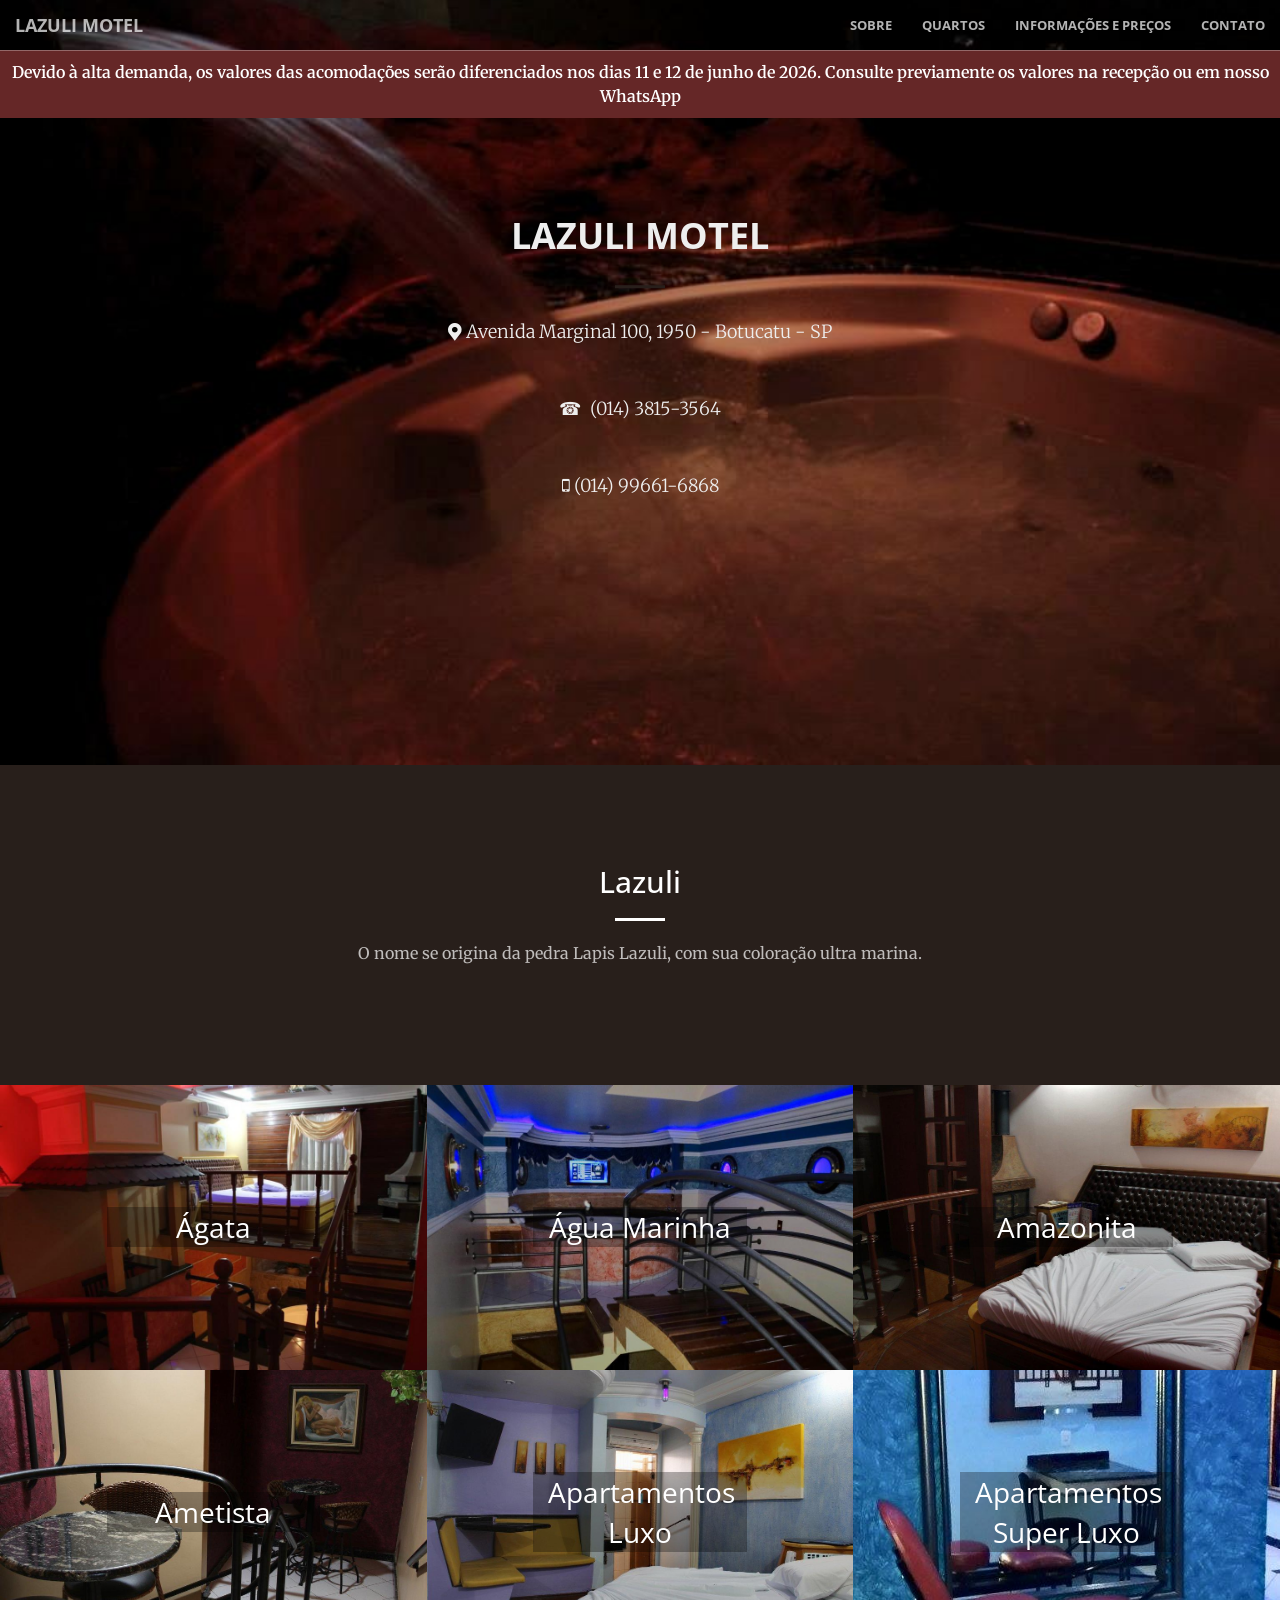
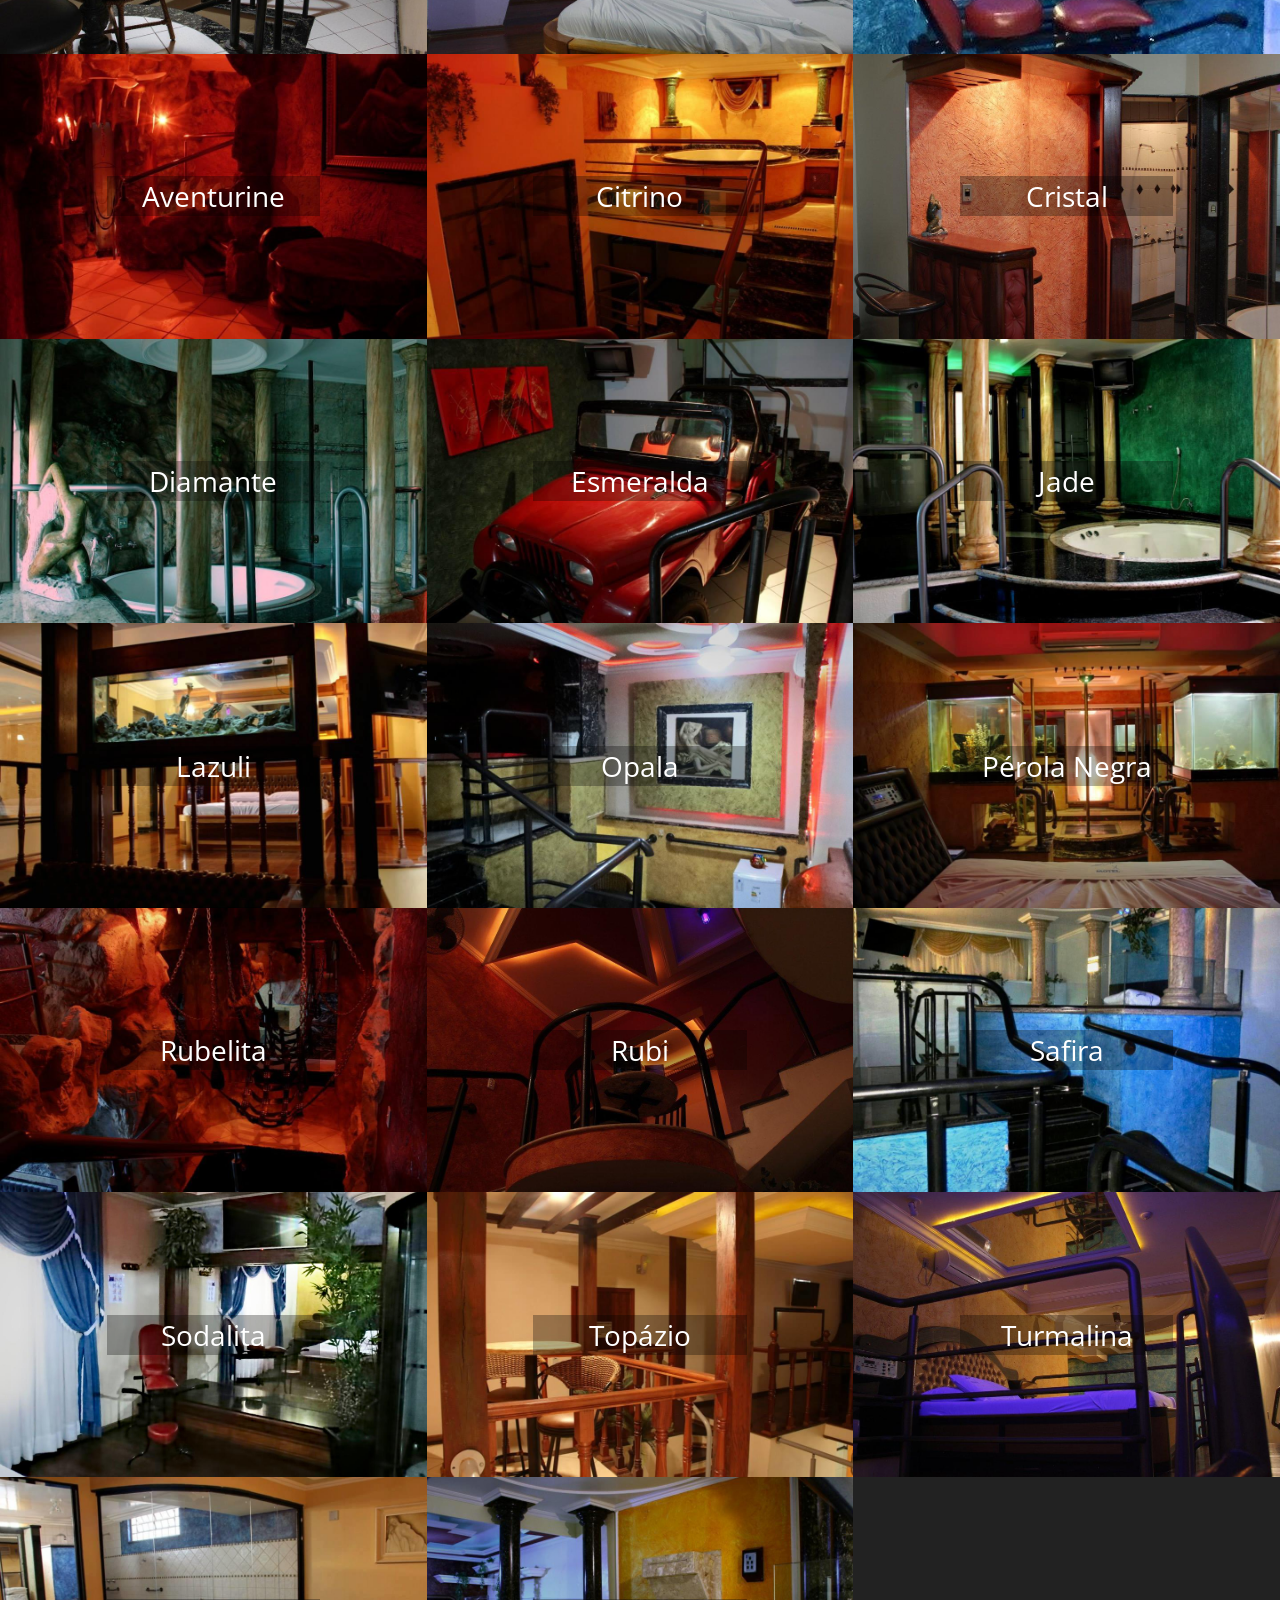
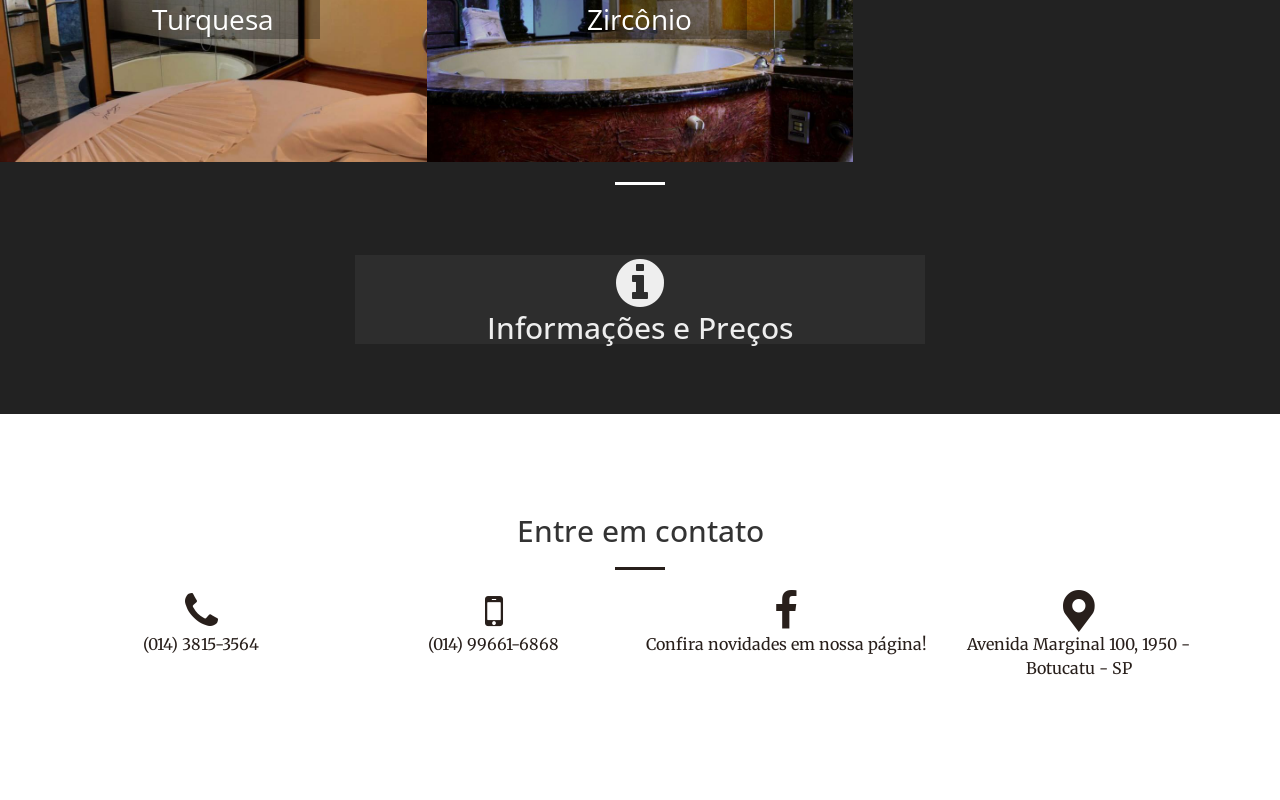
==== commit a9b19975: "add banner" ====
--- a/index.html
+++ b/index.html
@@ -6,7 +6,7 @@
 <meta name="viewport" content="width=device-width, initial-scale=1">
 <meta name="author" content="Lazuli Motel">
 <meta name="description" content="Fotos, preços e informações do Lazuli Motel - Botucatu. Suites temáticas de barco, cavernas, jipes. Banheiras de hidromassagem e de spa. Churrasqueira, teto solar,  pista de dança. Incrível!">
-<meta name="generator" content="Hugo 0.92.2" />
+<meta name="generator" content="Hugo 0.123.7">
 <title>Lazuli Motel</title>
 <!-- Favicon -->
 <link rel="shortcut icon" href="/favicon.ico">
@@ -68,7 +68,42 @@
     <!-- /.container-fluid -->
 </nav>
 
-
+        <style>
+    .alert-banner {
+        background-color: #652727;
+        color: white;
+        margin-top: 50px;
+        padding: 10px;
+        text-align: center;
+        font-weight: 600;
+        font-size: 16px;
+        line-height: 1.5;
+        margin-bottom: 100px;
+        margin-bottom: 20px;
+        position: fixed;
+        z-index: 4;
+        width: 100%;
+    }
+
+
+    @media (max-width: 768px) {
+        .alert-banner {
+            position: relative;
+            top: 0px;
+            left: 0;
+            right: 0;
+            padding: 10px;
+        }
+    }
+</style>
+
+
+
+<div class="alert-banner">
+    Devido à alta demanda, os valores das acomodações serão diferenciados nos dias 11 e 12 de junho de 2026. Consulte previamente os valores na recepção ou em nosso WhatsApp
+</div>
+
+        
         <!-- HEADER -->
 <header>
     <div class="header-content">
@@ -659,9 +694,9 @@
     </thead>
     <tbody>
       <tr>
-	<td class="text-right preco-font"><span>R$</span> 110,00</td>
-	<td  class="text-right preco-font"><span>R$</span> 220,00</td>
-	<td class="text-right preco-font"><span>R$</span> 27,50</td>
+	<td class="text-right preco-font"><span>R$</span> 115,00</td>
+	<td  class="text-right preco-font"><span>R$</span> 230,00</td>
+	<td class="text-right preco-font"><span>R$</span> 28,75</td>
       </tr>      
     </tbody>
   </table>
@@ -742,9 +777,9 @@
     </thead>
     <tbody>
       <tr>
-	<td class="text-right preco-font"><span>R$</span> 170,00</td>
-	<td  class="text-right preco-font"><span>R$</span> 340,00</td>
-	<td class="text-right preco-font"><span>R$</span> 42,50</td>
+	<td class="text-right preco-font"><span>R$</span> 180,00</td>
+	<td  class="text-right preco-font"><span>R$</span> 360,00</td>
+	<td class="text-right preco-font"><span>R$</span> 45,00</td>
       </tr>      
     </tbody>
   </table>
@@ -914,9 +949,9 @@
     </thead>
     <tbody>
       <tr>
-	<td class="text-right preco-font"><span>R$</span> 110,00</td>
-	<td  class="text-right preco-font"><span>R$</span> 220,00</td>
-	<td class="text-right preco-font"><span>R$</span> 27,50</td>
+	<td class="text-right preco-font"><span>R$</span> 115,00</td>
+	<td  class="text-right preco-font"><span>R$</span> 230,00</td>
+	<td class="text-right preco-font"><span>R$</span> 28,75</td>
       </tr>      
     </tbody>
   </table>
@@ -1025,9 +1060,9 @@
     </thead>
     <tbody>
       <tr>
-	<td class="text-right preco-font"><span>R$</span> 140,00</td>
-	<td  class="text-right preco-font"><span>R$</span> 280,00</td>
-	<td class="text-right preco-font"><span>R$</span> 35,00</td>
+	<td class="text-right preco-font"><span>R$</span> 150,00</td>
+	<td  class="text-right preco-font"><span>R$</span> 300,00</td>
+	<td class="text-right preco-font"><span>R$</span> 37,50</td>
       </tr>      
     </tbody>
   </table>
@@ -1114,9 +1149,9 @@
     </thead>
     <tbody>
       <tr>
-	<td class="text-right preco-font"><span>R$</span> 90,00</td>
-	<td  class="text-right preco-font"><span>R$</span> 190,00</td>
-	<td class="text-right preco-font"><span>R$</span> 22,50</td>
+	<td class="text-right preco-font"><span>R$</span> 100,00</td>
+	<td  class="text-right preco-font"><span>R$</span> 200,00</td>
+	<td class="text-right preco-font"><span>R$</span> 25,00</td>
       </tr>      
     </tbody>
   </table>
@@ -1286,9 +1321,9 @@
     </thead>
     <tbody>
       <tr>
-	<td class="text-right preco-font"><span>R$</span> 150,00</td>
-	<td  class="text-right preco-font"><span>R$</span> 300,00</td>
-	<td class="text-right preco-font"><span>R$</span> 37,50</td>
+	<td class="text-right preco-font"><span>R$</span> 165,00</td>
+	<td  class="text-right preco-font"><span>R$</span> 330,00</td>
+	<td class="text-right preco-font"><span>R$</span> 41,25</td>
       </tr>      
     </tbody>
   </table>
@@ -1387,9 +1422,9 @@
     </thead>
     <tbody>
       <tr>
-	<td class="text-right preco-font"><span>R$</span> 135,00</td>
-	<td  class="text-right preco-font"><span>R$</span> 270,00</td>
-	<td class="text-right preco-font"><span>R$</span> 33,75</td>
+	<td class="text-right preco-font"><span>R$</span> 145,00</td>
+	<td  class="text-right preco-font"><span>R$</span> 290,00</td>
+	<td class="text-right preco-font"><span>R$</span> 36,25</td>
       </tr>      
     </tbody>
   </table>
@@ -1471,7 +1506,7 @@
     <tbody>
       <tr>
 	<td class="text-right preco-font"><span>R$</span> 160,00</td>
-	<td  class="text-right preco-font"><span>R$</span> 300,00</td>
+	<td  class="text-right preco-font"><span>R$</span> 320,00</td>
 	<td class="text-right preco-font"><span>R$</span> 40,00</td>
       </tr>      
     </tbody>
@@ -1565,9 +1600,9 @@
     </thead>
     <tbody>
       <tr>
-	<td class="text-right preco-font"><span>R$</span> 180,00</td>
-	<td  class="text-right preco-font"><span>R$</span> 360,00</td>
-	<td class="text-right preco-font"><span>R$</span> 45,00</td>
+	<td class="text-right preco-font"><span>R$</span> 200,00</td>
+	<td  class="text-right preco-font"><span>R$</span> 400,00</td>
+	<td class="text-right preco-font"><span>R$</span> 50,00</td>
       </tr>      
     </tbody>
   </table>
@@ -1672,9 +1707,9 @@
     </thead>
     <tbody>
       <tr>
-	<td class="text-right preco-font"><span>R$</span> 125,00</td>
-	<td  class="text-right preco-font"><span>R$</span> 250,00</td>
-	<td class="text-right preco-font"><span>R$</span> 31,25</td>
+	<td class="text-right preco-font"><span>R$</span> 130,00</td>
+	<td  class="text-right preco-font"><span>R$</span> 260,00</td>
+	<td class="text-right preco-font"><span>R$</span> 32,50</td>
       </tr>      
     </tbody>
   </table>
@@ -1755,9 +1790,9 @@
     </thead>
     <tbody>
       <tr>
-	<td class="text-right preco-font"><span>R$</span> 200,00</td>
-	<td  class="text-right preco-font"><span>R$</span> 400,00</td>
-	<td class="text-right preco-font"><span>R$</span> 50,00</td>
+	<td class="text-right preco-font"><span>R$</span> 230,00</td>
+	<td  class="text-right preco-font"><span>R$</span> 460,00</td>
+	<td class="text-right preco-font"><span>R$</span> 57,50</td>
       </tr>      
     </tbody>
   </table>
@@ -1880,9 +1915,9 @@
     </thead>
     <tbody>
       <tr>
-	<td class="text-right preco-font"><span>R$</span> 140,00</td>
-	<td  class="text-right preco-font"><span>R$</span> 280,00</td>
-	<td class="text-right preco-font"><span>R$</span> 35,00</td>
+	<td class="text-right preco-font"><span>R$</span> 160,00</td>
+	<td  class="text-right preco-font"><span>R$</span> 320,00</td>
+	<td class="text-right preco-font"><span>R$</span> 40,00</td>
       </tr>      
     </tbody>
   </table>
@@ -2065,7 +2100,7 @@
     <tbody>
       <tr>
 	<td class="text-right preco-font"><span>R$</span> 95,00</td>
-	<td  class="text-right preco-font"><span>R$</span> 200,00</td>
+	<td  class="text-right preco-font"><span>R$</span> 190,00</td>
 	<td class="text-right preco-font"><span>R$</span> 23,75</td>
       </tr>      
     </tbody>
@@ -2230,9 +2265,9 @@
     </thead>
     <tbody>
       <tr>
-	<td class="text-right preco-font"><span>R$</span> 90,00</td>
-	<td  class="text-right preco-font"><span>R$</span> 190,00</td>
-	<td class="text-right preco-font"><span>R$</span> 22,50</td>
+	<td class="text-right preco-font"><span>R$</span> 100,00</td>
+	<td  class="text-right preco-font"><span>R$</span> 200,00</td>
+	<td class="text-right preco-font"><span>R$</span> 25,00</td>
       </tr>      
     </tbody>
   </table>
@@ -2314,7 +2349,7 @@
     <tbody>
       <tr>
 	<td class="text-right preco-font"><span>R$</span> 90,00</td>
-	<td  class="text-right preco-font"><span>R$</span> 190,00</td>
+	<td  class="text-right preco-font"><span>R$</span> 180,00</td>
 	<td class="text-right preco-font"><span>R$</span> 22,50</td>
       </tr>      
     </tbody>
@@ -2479,9 +2514,9 @@
     </thead>
     <tbody>
       <tr>
-	<td class="text-right preco-font"><span>R$</span> 120,00</td>
-	<td  class="text-right preco-font"><span>R$</span> 240,00</td>
-	<td class="text-right preco-font"><span>R$</span> 30,00</td>
+	<td class="text-right preco-font"><span>R$</span> 125,00</td>
+	<td  class="text-right preco-font"><span>R$</span> 250,00</td>
+	<td class="text-right preco-font"><span>R$</span> 31,25</td>
       </tr>      
     </tbody>
   </table>
@@ -4626,9 +4661,9 @@
 		    </a>
 		  
 		  </td>
-		  <td sorttable_customkey="110,00" class="text-right preco-font"><span>R$</span> 110,00</td>
-		  <td sorttable_customkey="220,00" class="text-right preco-font"><span>R$</span> 220,00</td>
-		  <td sorttable_customkey="27,50" class="text-right preco-font"><span>R$</span> 27,50</td>
+		  <td sorttable_customkey="115,00" class="text-right preco-font"><span>R$</span> 115,00</td>
+		  <td sorttable_customkey="230,00" class="text-right preco-font"><span>R$</span> 230,00</td>
+		  <td sorttable_customkey="28,75" class="text-right preco-font"><span>R$</span> 28,75</td>
 		</tr>
 		
 		<tr class="precos">
@@ -4641,9 +4676,9 @@
 		    </a>
 		  
 		  </td>
-		  <td sorttable_customkey="170,00" class="text-right preco-font"><span>R$</span> 170,00</td>
-		  <td sorttable_customkey="340,00" class="text-right preco-font"><span>R$</span> 340,00</td>
-		  <td sorttable_customkey="42,50" class="text-right preco-font"><span>R$</span> 42,50</td>
+		  <td sorttable_customkey="180,00" class="text-right preco-font"><span>R$</span> 180,00</td>
+		  <td sorttable_customkey="360,00" class="text-right preco-font"><span>R$</span> 360,00</td>
+		  <td sorttable_customkey="45,00" class="text-right preco-font"><span>R$</span> 45,00</td>
 		</tr>
 		
 		<tr class="precos">
@@ -4671,9 +4706,9 @@
 		    </a>
 		  
 		  </td>
-		  <td sorttable_customkey="110,00" class="text-right preco-font"><span>R$</span> 110,00</td>
-		  <td sorttable_customkey="220,00" class="text-right preco-font"><span>R$</span> 220,00</td>
-		  <td sorttable_customkey="27,50" class="text-right preco-font"><span>R$</span> 27,50</td>
+		  <td sorttable_customkey="115,00" class="text-right preco-font"><span>R$</span> 115,00</td>
+		  <td sorttable_customkey="230,00" class="text-right preco-font"><span>R$</span> 230,00</td>
+		  <td sorttable_customkey="28,75" class="text-right preco-font"><span>R$</span> 28,75</td>
 		</tr>
 		
 		<tr class="precos">
@@ -4716,9 +4751,9 @@
 		    </a>
 		  
 		  </td>
-		  <td sorttable_customkey="140,00" class="text-right preco-font"><span>R$</span> 140,00</td>
-		  <td sorttable_customkey="280,00" class="text-right preco-font"><span>R$</span> 280,00</td>
-		  <td sorttable_customkey="35,00" class="text-right preco-font"><span>R$</span> 35,00</td>
+		  <td sorttable_customkey="150,00" class="text-right preco-font"><span>R$</span> 150,00</td>
+		  <td sorttable_customkey="300,00" class="text-right preco-font"><span>R$</span> 300,00</td>
+		  <td sorttable_customkey="37,50" class="text-right preco-font"><span>R$</span> 37,50</td>
 		</tr>
 		
 		<tr class="precos">
@@ -4731,9 +4766,9 @@
 		    </a>
 		  
 		  </td>
-		  <td sorttable_customkey="90,00" class="text-right preco-font"><span>R$</span> 90,00</td>
-		  <td sorttable_customkey="190,00" class="text-right preco-font"><span>R$</span> 190,00</td>
-		  <td sorttable_customkey="22,50" class="text-right preco-font"><span>R$</span> 22,50</td>
+		  <td sorttable_customkey="100,00" class="text-right preco-font"><span>R$</span> 100,00</td>
+		  <td sorttable_customkey="200,00" class="text-right preco-font"><span>R$</span> 200,00</td>
+		  <td sorttable_customkey="25,00" class="text-right preco-font"><span>R$</span> 25,00</td>
 		</tr>
 		
 		<tr class="precos">
@@ -4761,9 +4796,9 @@
 		    </a>
 		  
 		  </td>
-		  <td sorttable_customkey="150,00" class="text-right preco-font"><span>R$</span> 150,00</td>
-		  <td sorttable_customkey="300,00" class="text-right preco-font"><span>R$</span> 300,00</td>
-		  <td sorttable_customkey="37,50" class="text-right preco-font"><span>R$</span> 37,50</td>
+		  <td sorttable_customkey="165,00" class="text-right preco-font"><span>R$</span> 165,00</td>
+		  <td sorttable_customkey="330,00" class="text-right preco-font"><span>R$</span> 330,00</td>
+		  <td sorttable_customkey="41,25" class="text-right preco-font"><span>R$</span> 41,25</td>
 		</tr>
 		
 		<tr class="precos">
@@ -4776,9 +4811,9 @@
 		    </a>
 		  
 		  </td>
-		  <td sorttable_customkey="135,00" class="text-right preco-font"><span>R$</span> 135,00</td>
-		  <td sorttable_customkey="270,00" class="text-right preco-font"><span>R$</span> 270,00</td>
-		  <td sorttable_customkey="33,75" class="text-right preco-font"><span>R$</span> 33,75</td>
+		  <td sorttable_customkey="145,00" class="text-right preco-font"><span>R$</span> 145,00</td>
+		  <td sorttable_customkey="290,00" class="text-right preco-font"><span>R$</span> 290,00</td>
+		  <td sorttable_customkey="36,25" class="text-right preco-font"><span>R$</span> 36,25</td>
 		</tr>
 		
 		<tr class="precos">
@@ -4792,7 +4827,7 @@
 		  
 		  </td>
 		  <td sorttable_customkey="160,00" class="text-right preco-font"><span>R$</span> 160,00</td>
-		  <td sorttable_customkey="300,00" class="text-right preco-font"><span>R$</span> 300,00</td>
+		  <td sorttable_customkey="320,00" class="text-right preco-font"><span>R$</span> 320,00</td>
 		  <td sorttable_customkey="40,00" class="text-right preco-font"><span>R$</span> 40,00</td>
 		</tr>
 		
@@ -4806,9 +4841,9 @@
 		    </a>
 		  
 		  </td>
-		  <td sorttable_customkey="180,00" class="text-right preco-font"><span>R$</span> 180,00</td>
-		  <td sorttable_customkey="360,00" class="text-right preco-font"><span>R$</span> 360,00</td>
-		  <td sorttable_customkey="45,00" class="text-right preco-font"><span>R$</span> 45,00</td>
+		  <td sorttable_customkey="200,00" class="text-right preco-font"><span>R$</span> 200,00</td>
+		  <td sorttable_customkey="400,00" class="text-right preco-font"><span>R$</span> 400,00</td>
+		  <td sorttable_customkey="50,00" class="text-right preco-font"><span>R$</span> 50,00</td>
 		</tr>
 		
 		<tr class="precos">
@@ -4817,6 +4852,81 @@
 		    <a href="#informacoes_quarto-opala" class="preco-link" >
 		      
 		      Opala
+		      
+		    </a>
+		  
+		  </td>
+		  <td sorttable_customkey="130,00" class="text-right preco-font"><span>R$</span> 130,00</td>
+		  <td sorttable_customkey="260,00" class="text-right preco-font"><span>R$</span> 260,00</td>
+		  <td sorttable_customkey="32,50" class="text-right preco-font"><span>R$</span> 32,50</td>
+		</tr>
+		
+		<tr class="precos">
+		  <td class="quarto-nome">
+		    
+		    <a href="#informacoes_quarto-perola_negra" class="preco-link" >
+		      
+		      Pérola Negra
+		      
+		    </a>
+		  
+		  </td>
+		  <td sorttable_customkey="230,00" class="text-right preco-font"><span>R$</span> 230,00</td>
+		  <td sorttable_customkey="460,00" class="text-right preco-font"><span>R$</span> 460,00</td>
+		  <td sorttable_customkey="57,50" class="text-right preco-font"><span>R$</span> 57,50</td>
+		</tr>
+		
+		<tr class="precos">
+		  <td class="quarto-nome">
+		    
+		    <a href="#informacoes_quarto-rubelita" class="preco-link" >
+		      
+		      Rubelita
+		      
+		    </a>
+		  
+		  </td>
+		  <td sorttable_customkey="160,00" class="text-right preco-font"><span>R$</span> 160,00</td>
+		  <td sorttable_customkey="320,00" class="text-right preco-font"><span>R$</span> 320,00</td>
+		  <td sorttable_customkey="40,00" class="text-right preco-font"><span>R$</span> 40,00</td>
+		</tr>
+		
+		<tr class="precos">
+		  <td class="quarto-nome">
+		    
+		    <a href="#informacoes_quarto-rubi" class="preco-link" >
+		      
+		      Rubi
+		      
+		    </a>
+		  
+		  </td>
+		  <td sorttable_customkey="120,00" class="text-right preco-font"><span>R$</span> 120,00</td>
+		  <td sorttable_customkey="240,00" class="text-right preco-font"><span>R$</span> 240,00</td>
+		  <td sorttable_customkey="30,00" class="text-right preco-font"><span>R$</span> 30,00</td>
+		</tr>
+		
+		<tr class="precos">
+		  <td class="quarto-nome">
+		    
+		    <a href="#informacoes_quarto-safira" class="preco-link" >
+		      
+		      Safira
+		      
+		    </a>
+		  
+		  </td>
+		  <td sorttable_customkey="95,00" class="text-right preco-font"><span>R$</span> 95,00</td>
+		  <td sorttable_customkey="190,00" class="text-right preco-font"><span>R$</span> 190,00</td>
+		  <td sorttable_customkey="23,75" class="text-right preco-font"><span>R$</span> 23,75</td>
+		</tr>
+		
+		<tr class="precos">
+		  <td class="quarto-nome">
+		    
+		    <a href="#informacoes_quarto-sodalita" class="preco-link" >
+		      
+		      Sodalita
 		      
 		    </a>
 		  
@@ -4829,24 +4939,39 @@
 		<tr class="precos">
 		  <td class="quarto-nome">
 		    
-		    <a href="#informacoes_quarto-perola_negra" class="preco-link" >
-		      
-		      Pérola Negra
+		    <a href="#informacoes_quarto-topazio" class="preco-link" >
+		      
+		      Topázio
 		      
 		    </a>
 		  
 		  </td>
+		  <td sorttable_customkey="100,00" class="text-right preco-font"><span>R$</span> 100,00</td>
 		  <td sorttable_customkey="200,00" class="text-right preco-font"><span>R$</span> 200,00</td>
-		  <td sorttable_customkey="400,00" class="text-right preco-font"><span>R$</span> 400,00</td>
-		  <td sorttable_customkey="50,00" class="text-right preco-font"><span>R$</span> 50,00</td>
+		  <td sorttable_customkey="25,00" class="text-right preco-font"><span>R$</span> 25,00</td>
 		</tr>
 		
 		<tr class="precos">
 		  <td class="quarto-nome">
 		    
-		    <a href="#informacoes_quarto-rubelita" class="preco-link" >
-		      
-		      Rubelita
+		    <a href="#informacoes_quarto-turmalina" class="preco-link" >
+		      
+		      Turmalina
+		      
+		    </a>
+		  
+		  </td>
+		  <td sorttable_customkey="90,00" class="text-right preco-font"><span>R$</span> 90,00</td>
+		  <td sorttable_customkey="180,00" class="text-right preco-font"><span>R$</span> 180,00</td>
+		  <td sorttable_customkey="22,50" class="text-right preco-font"><span>R$</span> 22,50</td>
+		</tr>
+		
+		<tr class="precos">
+		  <td class="quarto-nome">
+		    
+		    <a href="#informacoes_quarto-turquesa" class="preco-link" >
+		      
+		      Turquesa
 		      
 		    </a>
 		  
@@ -4859,39 +4984,9 @@
 		<tr class="precos">
 		  <td class="quarto-nome">
 		    
-		    <a href="#informacoes_quarto-rubi" class="preco-link" >
-		      
-		      Rubi
-		      
-		    </a>
-		  
-		  </td>
-		  <td sorttable_customkey="120,00" class="text-right preco-font"><span>R$</span> 120,00</td>
-		  <td sorttable_customkey="240,00" class="text-right preco-font"><span>R$</span> 240,00</td>
-		  <td sorttable_customkey="30,00" class="text-right preco-font"><span>R$</span> 30,00</td>
-		</tr>
-		
-		<tr class="precos">
-		  <td class="quarto-nome">
-		    
-		    <a href="#informacoes_quarto-safira" class="preco-link" >
-		      
-		      Safira
-		      
-		    </a>
-		  
-		  </td>
-		  <td sorttable_customkey="95,00" class="text-right preco-font"><span>R$</span> 95,00</td>
-		  <td sorttable_customkey="200,00" class="text-right preco-font"><span>R$</span> 200,00</td>
-		  <td sorttable_customkey="23,75" class="text-right preco-font"><span>R$</span> 23,75</td>
-		</tr>
-		
-		<tr class="precos">
-		  <td class="quarto-nome">
-		    
-		    <a href="#informacoes_quarto-sodalita" class="preco-link" >
-		      
-		      Sodalita
+		    <a href="#informacoes_quarto-zirconio" class="preco-link" >
+		      
+		      Zircônio
 		      
 		    </a>
 		  
@@ -4901,66 +4996,6 @@
 		  <td sorttable_customkey="31,25" class="text-right preco-font"><span>R$</span> 31,25</td>
 		</tr>
 		
-		<tr class="precos">
-		  <td class="quarto-nome">
-		    
-		    <a href="#informacoes_quarto-topazio" class="preco-link" >
-		      
-		      Topázio
-		      
-		    </a>
-		  
-		  </td>
-		  <td sorttable_customkey="90,00" class="text-right preco-font"><span>R$</span> 90,00</td>
-		  <td sorttable_customkey="190,00" class="text-right preco-font"><span>R$</span> 190,00</td>
-		  <td sorttable_customkey="22,50" class="text-right preco-font"><span>R$</span> 22,50</td>
-		</tr>
-		
-		<tr class="precos">
-		  <td class="quarto-nome">
-		    
-		    <a href="#informacoes_quarto-turmalina" class="preco-link" >
-		      
-		      Turmalina
-		      
-		    </a>
-		  
-		  </td>
-		  <td sorttable_customkey="90,00" class="text-right preco-font"><span>R$</span> 90,00</td>
-		  <td sorttable_customkey="190,00" class="text-right preco-font"><span>R$</span> 190,00</td>
-		  <td sorttable_customkey="22,50" class="text-right preco-font"><span>R$</span> 22,50</td>
-		</tr>
-		
-		<tr class="precos">
-		  <td class="quarto-nome">
-		    
-		    <a href="#informacoes_quarto-turquesa" class="preco-link" >
-		      
-		      Turquesa
-		      
-		    </a>
-		  
-		  </td>
-		  <td sorttable_customkey="140,00" class="text-right preco-font"><span>R$</span> 140,00</td>
-		  <td sorttable_customkey="280,00" class="text-right preco-font"><span>R$</span> 280,00</td>
-		  <td sorttable_customkey="35,00" class="text-right preco-font"><span>R$</span> 35,00</td>
-		</tr>
-		
-		<tr class="precos">
-		  <td class="quarto-nome">
-		    
-		    <a href="#informacoes_quarto-zirconio" class="preco-link" >
-		      
-		      Zircônio
-		      
-		    </a>
-		  
-		  </td>
-		  <td sorttable_customkey="120,00" class="text-right preco-font"><span>R$</span> 120,00</td>
-		  <td sorttable_customkey="240,00" class="text-right preco-font"><span>R$</span> 240,00</td>
-		  <td sorttable_customkey="30,00" class="text-right preco-font"><span>R$</span> 30,00</td>
-		</tr>
-		
 		
 	      </tbody>
 	    </table>
@@ -4975,17 +5010,7 @@
 	    <div class="row no-gutter">
 	      
 	      <div class="col-lg-12 col-lg-offset-0 col-sm-12">
-		<img data-sizes="auto" class = "img-responsive lazyload centered"  data-src="img/menu/menu1-backup.jpg">
-		
-	      </div>
-	      
-	      <div class="col-lg-12 col-lg-offset-0 col-sm-12">
 		<img data-sizes="auto" class = "img-responsive lazyload centered"  data-src="img/menu/menu1.jpg">
-		
-	      </div>
-	      
-	      <div class="col-lg-12 col-lg-offset-0 col-sm-12">
-		<img data-sizes="auto" class = "img-responsive lazyload centered"  data-src="img/menu/menu2-backup.jpg">
 		
 	      </div>
 	      
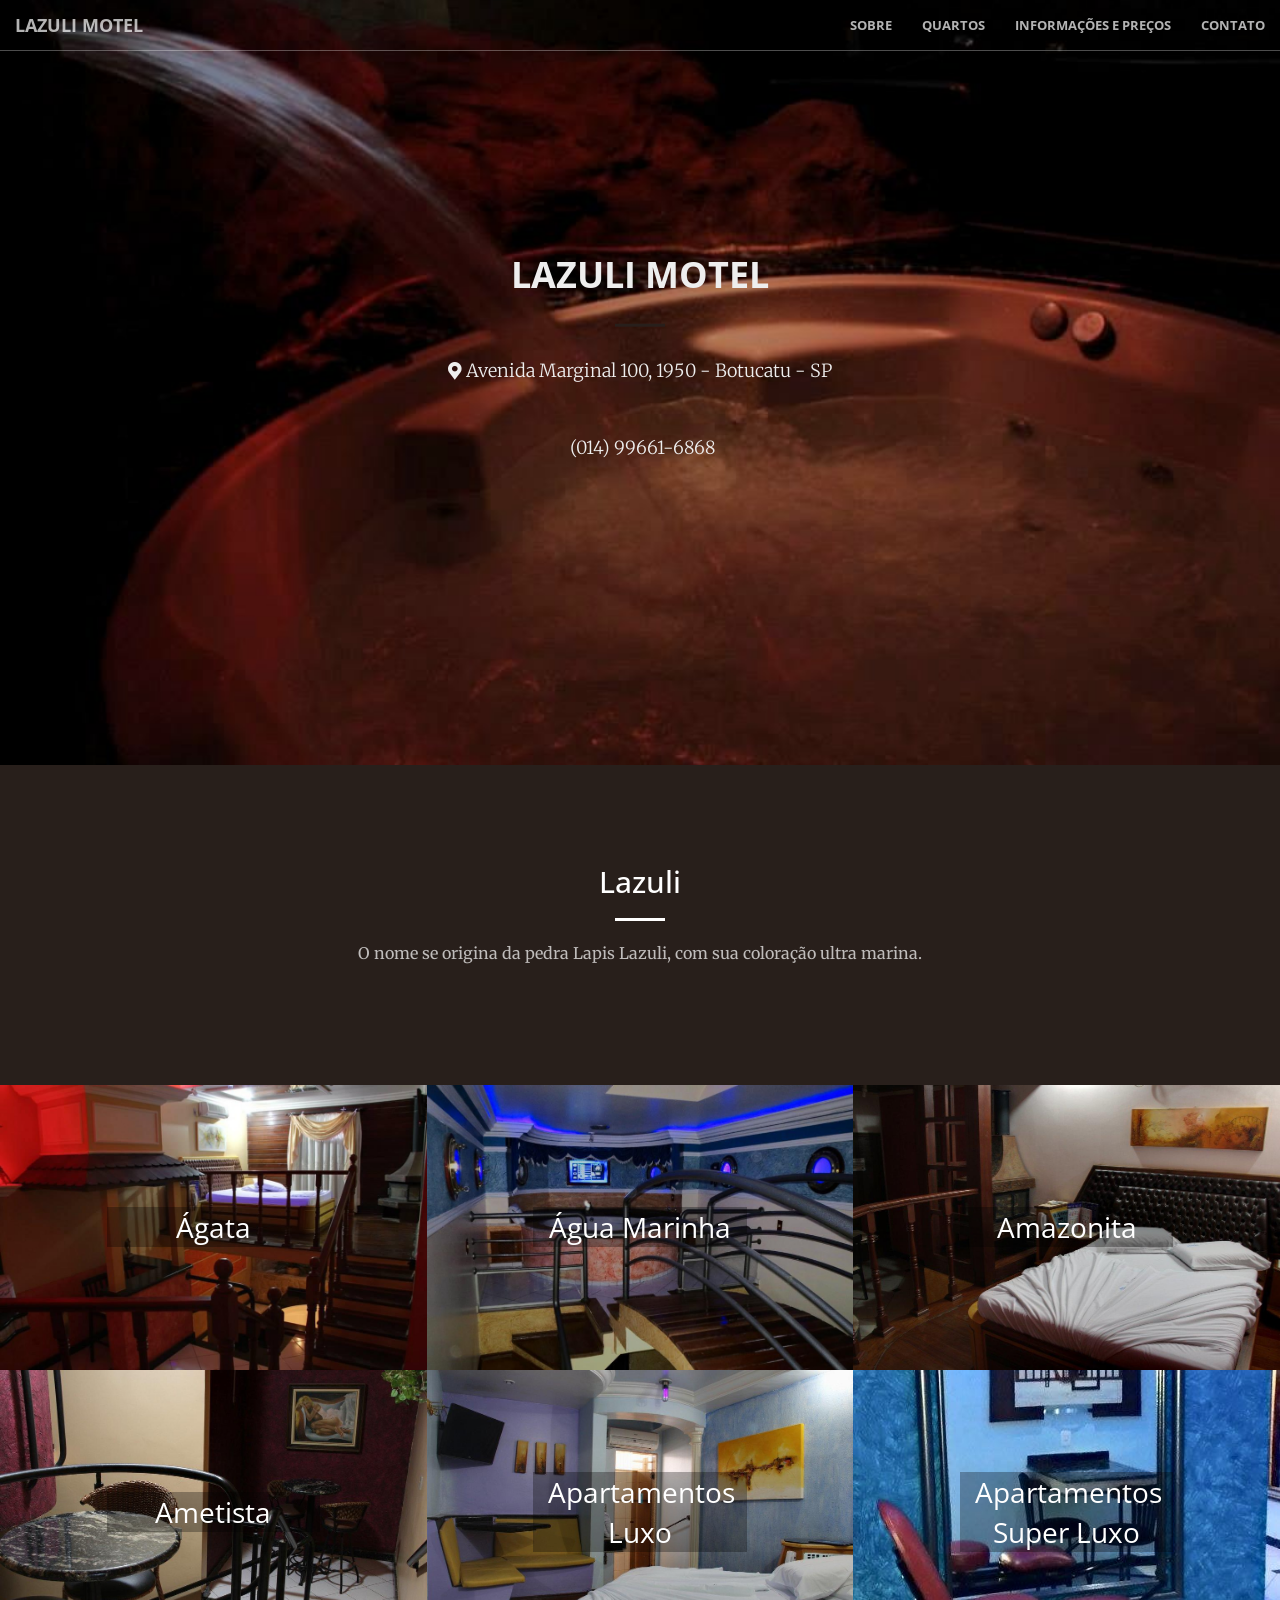
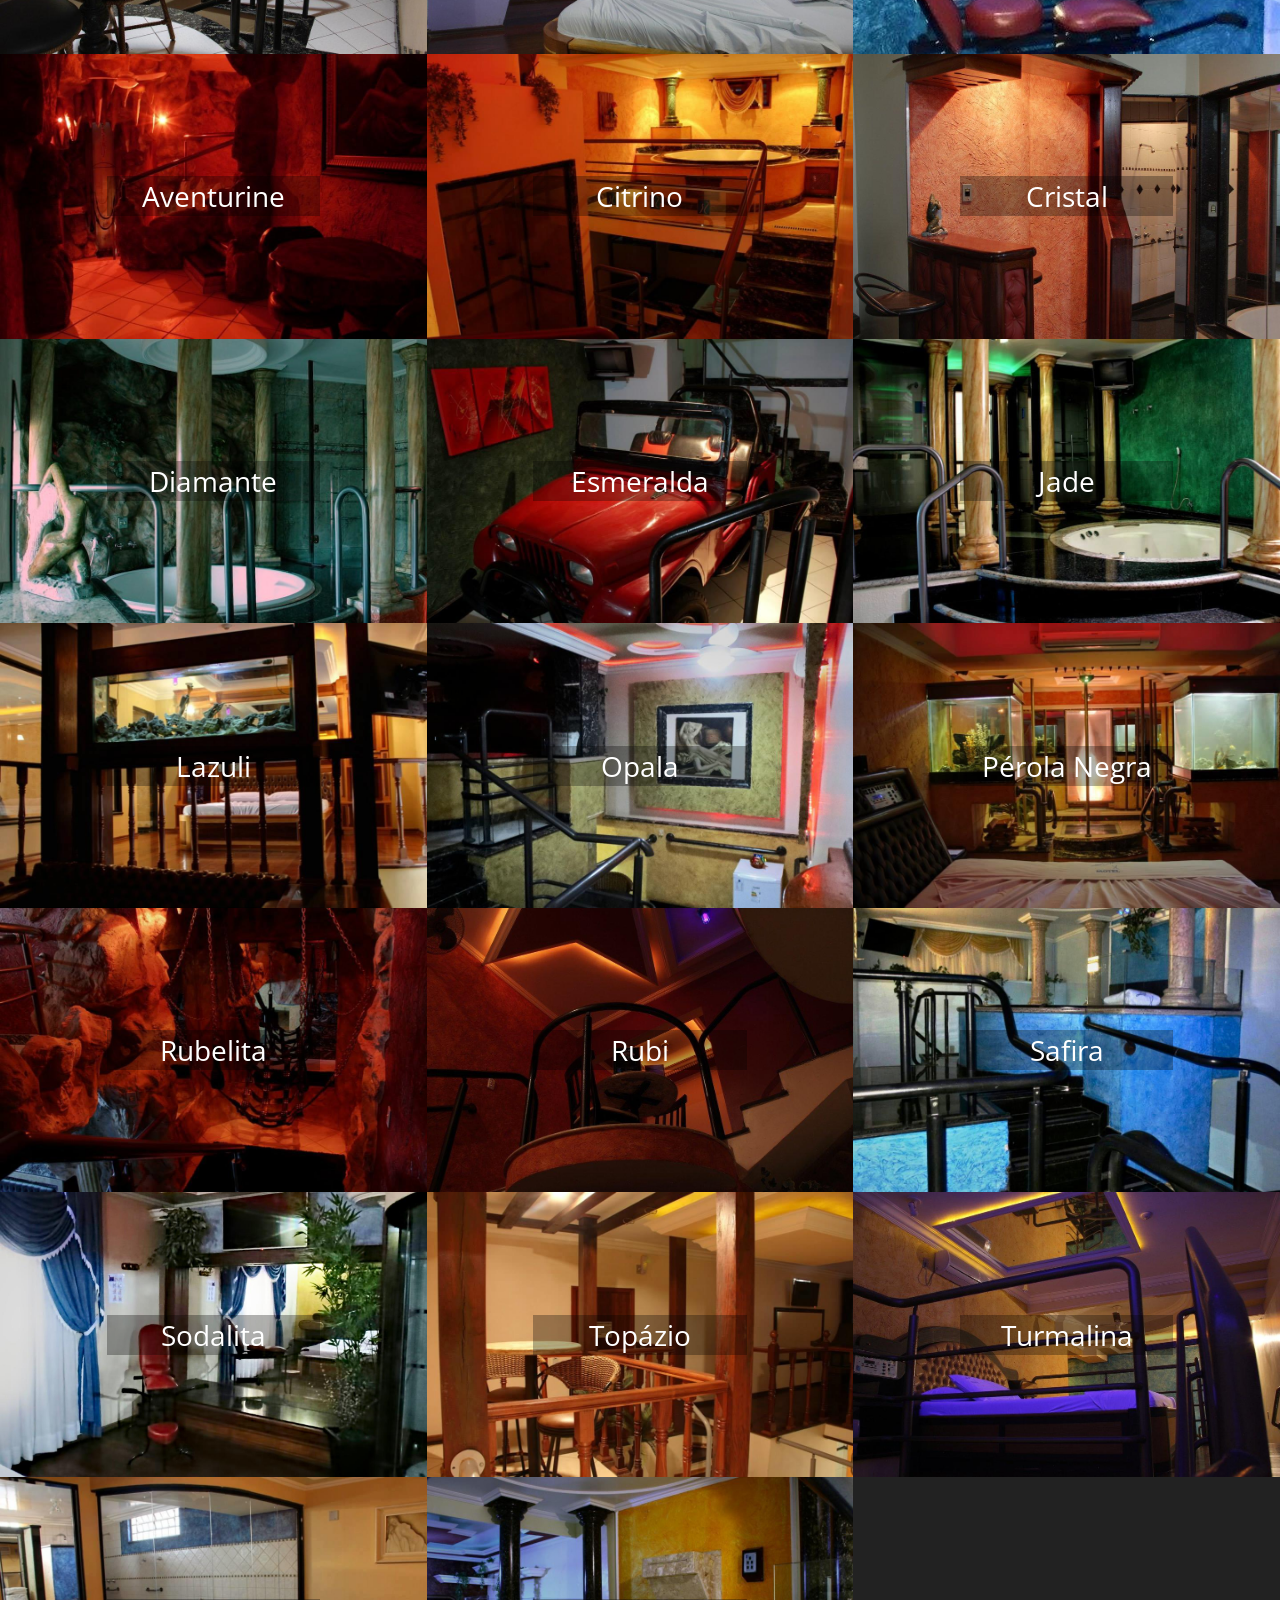
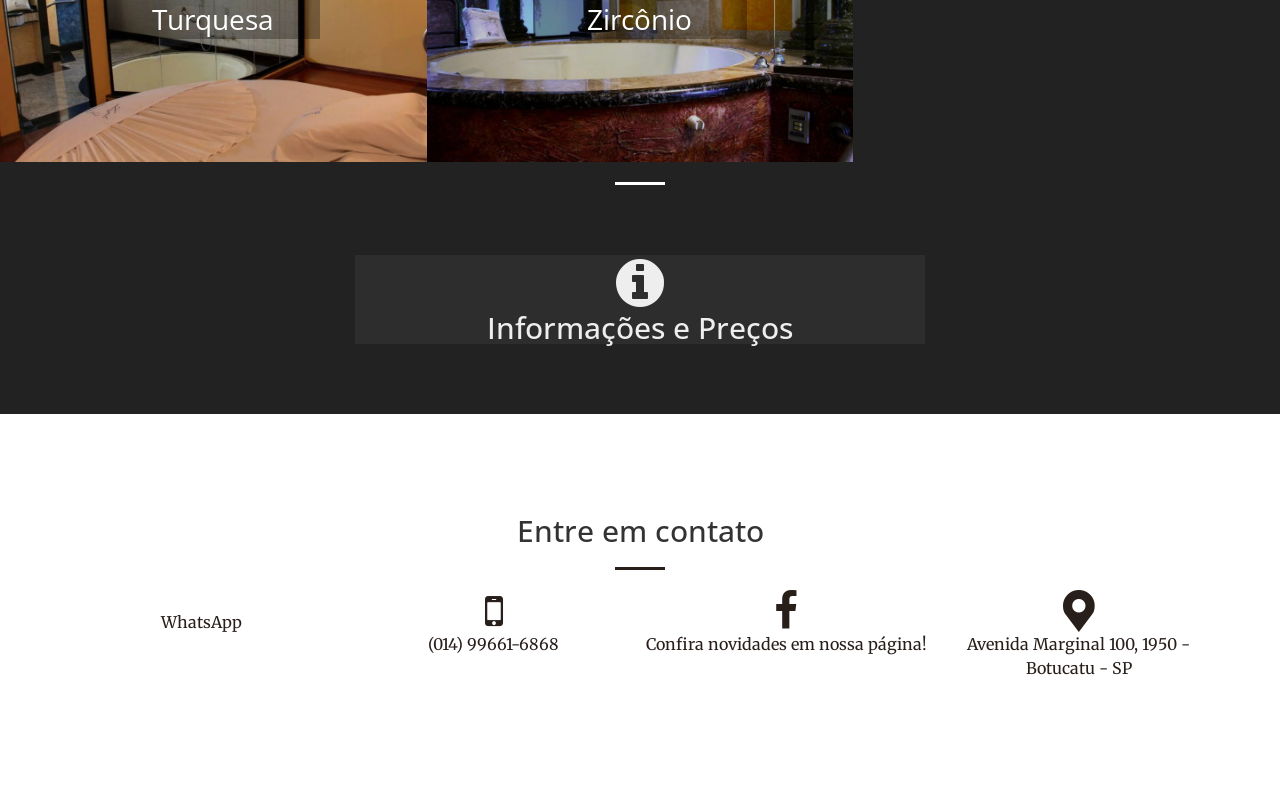
==== commit 08b1b88c: "Update prices, check-in times, PIX, WhatsApp contact; remove June banner Co-Authored-By: Claude Opus" ====
--- a/index.html
+++ b/index.html
@@ -68,41 +68,6 @@
     <!-- /.container-fluid -->
 </nav>
 
-        <style>
-    .alert-banner {
-        background-color: #652727;
-        color: white;
-        margin-top: 50px;
-        padding: 10px;
-        text-align: center;
-        font-weight: 600;
-        font-size: 16px;
-        line-height: 1.5;
-        margin-bottom: 100px;
-        margin-bottom: 20px;
-        position: fixed;
-        z-index: 4;
-        width: 100%;
-    }
-
-
-    @media (max-width: 768px) {
-        .alert-banner {
-            position: relative;
-            top: 0px;
-            left: 0;
-            right: 0;
-            padding: 10px;
-        }
-    }
-</style>
-
-
-
-<div class="alert-banner">
-    Devido à alta demanda, os valores das acomodações serão diferenciados nos dias 11 e 12 de junho de 2026. Consulte previamente os valores na recepção ou em nosso WhatsApp
-</div>
-
         
         <!-- HEADER -->
 <header>
@@ -114,8 +79,7 @@
 		<i class="fa fa-map-marker" aria-hidden="true"></i>
 		Avenida Marginal 100, 1950 -  Botucatu - SP</a></p>
     
-	    <p><a class="tel" href="tel:01438153564">(014) 3815-3564</a></p>
-	    <p><a class="mobile" href="tel:014996616868"> <i class="fa fa-mobile" aria-hidden="true"></i>
+	    <p><a class="mobile" href="https://wa.me/5514996616868"> <i class="fa fa-whatsapp" aria-hidden="true"></i>
 		(014) 99661-6868</a></p>
 
         </div>
@@ -632,8 +596,8 @@
         </div>
 	<div class="row">
           <div class="col-lg-3 text-center">
-            <a href="tel:01438153564"> <i class="fa fa-phone fa-3x "></i></a>
-            <p><a href="tel:01438153564" class="contact">(014) 3815-3564</a></p>
+            <a href="https://wa.me/5514996616868"> <i class="fa fa-whatsapp fa-3x "></i></a>
+            <p><a href="https://wa.me/5514996616868" class="contact">WhatsApp</a></p>
           </div>
          <div class="col-lg-3 text-center">
             <a href="tel:014996616868"> <i class="fa fa-mobile fa-3x "></i></a>
@@ -687,16 +651,16 @@
 	<th class="text-left"> <span class=" tooltiped tooltip-nw" title="4 horas, entrada entre 7:00 e 16:00
 3 horas, entrada até 17:00
 2 horas após 17:00">Período </span> </th>
-	<th class="text-left"> <span class=" tooltiped tooltip-n" title="23:00 às 12:00, segunda à quinta
-01:00 às 12:00, sexta, sábado e véspera de feriado"> Pernoite </span></th>
+	<th class="text-left"> <span class=" tooltiped tooltip-n" title="23:00 às 12:00, domingo à quinta (a partir das 20:00 mediante contato)
+19:00 às 12:00, finais de semana, feriados e vésperas, com reserva paga via PIX"> Pernoite </span></th>
 	<th class="text-left"> <span class=" tooltiped tooltip-ne" title="Adicional de meia hora para o período">Adicional </span></th>
       </tr>
     </thead>
     <tbody>
       <tr>
-	<td class="text-right preco-font"><span>R$</span> 115,00</td>
-	<td  class="text-right preco-font"><span>R$</span> 230,00</td>
-	<td class="text-right preco-font"><span>R$</span> 28,75</td>
+	<td class="text-right preco-font"><span>R$</span> 150,00</td>
+	<td  class="text-right preco-font"><span>R$</span> 300,00</td>
+	<td class="text-right preco-font"><span>R$</span> 37,50</td>
       </tr>      
     </tbody>
   </table>
@@ -770,16 +734,16 @@
 	<th class="text-left"> <span class=" tooltiped tooltip-nw" title="4 horas, entrada entre 7:00 e 16:00
 3 horas, entrada até 17:00
 2 horas após 17:00">Período </span> </th>
-	<th class="text-left"> <span class=" tooltiped tooltip-n" title="23:00 às 12:00, segunda à quinta
-01:00 às 12:00, sexta, sábado e véspera de feriado"> Pernoite </span></th>
+	<th class="text-left"> <span class=" tooltiped tooltip-n" title="23:00 às 12:00, domingo à quinta (a partir das 20:00 mediante contato)
+19:00 às 12:00, finais de semana, feriados e vésperas, com reserva paga via PIX"> Pernoite </span></th>
 	<th class="text-left"> <span class=" tooltiped tooltip-ne" title="Adicional de meia hora para o período">Adicional </span></th>
       </tr>
     </thead>
     <tbody>
       <tr>
-	<td class="text-right preco-font"><span>R$</span> 180,00</td>
-	<td  class="text-right preco-font"><span>R$</span> 360,00</td>
-	<td class="text-right preco-font"><span>R$</span> 45,00</td>
+	<td class="text-right preco-font"><span>R$</span> 250,00</td>
+	<td  class="text-right preco-font"><span>R$</span> 500,00</td>
+	<td class="text-right preco-font"><span>R$</span> 62,50</td>
       </tr>      
     </tbody>
   </table>
@@ -859,16 +823,16 @@
 	<th class="text-left"> <span class=" tooltiped tooltip-nw" title="4 horas, entrada entre 7:00 e 16:00
 3 horas, entrada até 17:00
 2 horas após 17:00">Período </span> </th>
-	<th class="text-left"> <span class=" tooltiped tooltip-n" title="23:00 às 12:00, segunda à quinta
-01:00 às 12:00, sexta, sábado e véspera de feriado"> Pernoite </span></th>
+	<th class="text-left"> <span class=" tooltiped tooltip-n" title="23:00 às 12:00, domingo à quinta (a partir das 20:00 mediante contato)
+19:00 às 12:00, finais de semana, feriados e vésperas, com reserva paga via PIX"> Pernoite </span></th>
 	<th class="text-left"> <span class=" tooltiped tooltip-ne" title="Adicional de meia hora para o período">Adicional </span></th>
       </tr>
     </thead>
     <tbody>
       <tr>
-	<td class="text-right preco-font"><span>R$</span> 125,00</td>
-	<td  class="text-right preco-font"><span>R$</span> 250,00</td>
-	<td class="text-right preco-font"><span>R$</span> 31,25</td>
+	<td class="text-right preco-font"><span>R$</span> 155,00</td>
+	<td  class="text-right preco-font"><span>R$</span> 310,00</td>
+	<td class="text-right preco-font"><span>R$</span> 38,75</td>
       </tr>      
     </tbody>
   </table>
@@ -942,16 +906,16 @@
 	<th class="text-left"> <span class=" tooltiped tooltip-nw" title="4 horas, entrada entre 7:00 e 16:00
 3 horas, entrada até 17:00
 2 horas após 17:00">Período </span> </th>
-	<th class="text-left"> <span class=" tooltiped tooltip-n" title="23:00 às 12:00, segunda à quinta
-01:00 às 12:00, sexta, sábado e véspera de feriado"> Pernoite </span></th>
+	<th class="text-left"> <span class=" tooltiped tooltip-n" title="23:00 às 12:00, domingo à quinta (a partir das 20:00 mediante contato)
+19:00 às 12:00, finais de semana, feriados e vésperas, com reserva paga via PIX"> Pernoite </span></th>
 	<th class="text-left"> <span class=" tooltiped tooltip-ne" title="Adicional de meia hora para o período">Adicional </span></th>
       </tr>
     </thead>
     <tbody>
       <tr>
-	<td class="text-right preco-font"><span>R$</span> 115,00</td>
-	<td  class="text-right preco-font"><span>R$</span> 230,00</td>
-	<td class="text-right preco-font"><span>R$</span> 28,75</td>
+	<td class="text-right preco-font"><span>R$</span> 145,00</td>
+	<td  class="text-right preco-font"><span>R$</span> 290,00</td>
+	<td class="text-right preco-font"><span>R$</span> 36,25</td>
       </tr>      
     </tbody>
   </table>
@@ -1053,16 +1017,16 @@
 	<th class="text-left"> <span class=" tooltiped tooltip-nw" title="4 horas, entrada entre 7:00 e 16:00
 3 horas, entrada até 17:00
 2 horas após 17:00">Período </span> </th>
-	<th class="text-left"> <span class=" tooltiped tooltip-n" title="23:00 às 12:00, segunda à quinta
-01:00 às 12:00, sexta, sábado e véspera de feriado"> Pernoite </span></th>
+	<th class="text-left"> <span class=" tooltiped tooltip-n" title="23:00 às 12:00, domingo à quinta (a partir das 20:00 mediante contato)
+19:00 às 12:00, finais de semana, feriados e vésperas, com reserva paga via PIX"> Pernoite </span></th>
 	<th class="text-left"> <span class=" tooltiped tooltip-ne" title="Adicional de meia hora para o período">Adicional </span></th>
       </tr>
     </thead>
     <tbody>
       <tr>
-	<td class="text-right preco-font"><span>R$</span> 150,00</td>
-	<td  class="text-right preco-font"><span>R$</span> 300,00</td>
-	<td class="text-right preco-font"><span>R$</span> 37,50</td>
+	<td class="text-right preco-font"><span>R$</span> 190,00</td>
+	<td  class="text-right preco-font"><span>R$</span> 380,00</td>
+	<td class="text-right preco-font"><span>R$</span> 47,50</td>
       </tr>      
     </tbody>
   </table>
@@ -1142,16 +1106,16 @@
 	<th class="text-left"> <span class=" tooltiped tooltip-nw" title="4 horas, entrada entre 7:00 e 16:00
 3 horas, entrada até 17:00
 2 horas após 17:00">Período </span> </th>
-	<th class="text-left"> <span class=" tooltiped tooltip-n" title="23:00 às 12:00, segunda à quinta
-01:00 às 12:00, sexta, sábado e véspera de feriado"> Pernoite </span></th>
+	<th class="text-left"> <span class=" tooltiped tooltip-n" title="23:00 às 12:00, domingo à quinta (a partir das 20:00 mediante contato)
+19:00 às 12:00, finais de semana, feriados e vésperas, com reserva paga via PIX"> Pernoite </span></th>
 	<th class="text-left"> <span class=" tooltiped tooltip-ne" title="Adicional de meia hora para o período">Adicional </span></th>
       </tr>
     </thead>
     <tbody>
       <tr>
-	<td class="text-right preco-font"><span>R$</span> 100,00</td>
-	<td  class="text-right preco-font"><span>R$</span> 200,00</td>
-	<td class="text-right preco-font"><span>R$</span> 25,00</td>
+	<td class="text-right preco-font"><span>R$</span> 140,00</td>
+	<td  class="text-right preco-font"><span>R$</span> 280,00</td>
+	<td class="text-right preco-font"><span>R$</span> 35,00</td>
       </tr>      
     </tbody>
   </table>
@@ -1225,16 +1189,16 @@
 	<th class="text-left"> <span class=" tooltiped tooltip-nw" title="4 horas, entrada entre 7:00 e 16:00
 3 horas, entrada até 17:00
 2 horas após 17:00">Período </span> </th>
-	<th class="text-left"> <span class=" tooltiped tooltip-n" title="23:00 às 12:00, segunda à quinta
-01:00 às 12:00, sexta, sábado e véspera de feriado"> Pernoite </span></th>
+	<th class="text-left"> <span class=" tooltiped tooltip-n" title="23:00 às 12:00, domingo à quinta (a partir das 20:00 mediante contato)
+19:00 às 12:00, finais de semana, feriados e vésperas, com reserva paga via PIX"> Pernoite </span></th>
 	<th class="text-left"> <span class=" tooltiped tooltip-ne" title="Adicional de meia hora para o período">Adicional </span></th>
       </tr>
     </thead>
     <tbody>
       <tr>
-	<td class="text-right preco-font"><span>R$</span> 125,00</td>
-	<td  class="text-right preco-font"><span>R$</span> 250,00</td>
-	<td class="text-right preco-font"><span>R$</span> 31,25</td>
+	<td class="text-right preco-font"><span>R$</span> 160,00</td>
+	<td  class="text-right preco-font"><span>R$</span> 320,00</td>
+	<td class="text-right preco-font"><span>R$</span> 40,00</td>
       </tr>      
     </tbody>
   </table>
@@ -1314,16 +1278,16 @@
 	<th class="text-left"> <span class=" tooltiped tooltip-nw" title="4 horas, entrada entre 7:00 e 16:00
 3 horas, entrada até 17:00
 2 horas após 17:00">Período </span> </th>
-	<th class="text-left"> <span class=" tooltiped tooltip-n" title="23:00 às 12:00, segunda à quinta
-01:00 às 12:00, sexta, sábado e véspera de feriado"> Pernoite </span></th>
+	<th class="text-left"> <span class=" tooltiped tooltip-n" title="23:00 às 12:00, domingo à quinta (a partir das 20:00 mediante contato)
+19:00 às 12:00, finais de semana, feriados e vésperas, com reserva paga via PIX"> Pernoite </span></th>
 	<th class="text-left"> <span class=" tooltiped tooltip-ne" title="Adicional de meia hora para o período">Adicional </span></th>
       </tr>
     </thead>
     <tbody>
       <tr>
-	<td class="text-right preco-font"><span>R$</span> 165,00</td>
-	<td  class="text-right preco-font"><span>R$</span> 330,00</td>
-	<td class="text-right preco-font"><span>R$</span> 41,25</td>
+	<td class="text-right preco-font"><span>R$</span> 220,00</td>
+	<td  class="text-right preco-font"><span>R$</span> 450,00</td>
+	<td class="text-right preco-font"><span>R$</span> 55,00</td>
       </tr>      
     </tbody>
   </table>
@@ -1415,16 +1379,16 @@
 	<th class="text-left"> <span class=" tooltiped tooltip-nw" title="4 horas, entrada entre 7:00 e 16:00
 3 horas, entrada até 17:00
 2 horas após 17:00">Período </span> </th>
-	<th class="text-left"> <span class=" tooltiped tooltip-n" title="23:00 às 12:00, segunda à quinta
-01:00 às 12:00, sexta, sábado e véspera de feriado"> Pernoite </span></th>
+	<th class="text-left"> <span class=" tooltiped tooltip-n" title="23:00 às 12:00, domingo à quinta (a partir das 20:00 mediante contato)
+19:00 às 12:00, finais de semana, feriados e vésperas, com reserva paga via PIX"> Pernoite </span></th>
 	<th class="text-left"> <span class=" tooltiped tooltip-ne" title="Adicional de meia hora para o período">Adicional </span></th>
       </tr>
     </thead>
     <tbody>
       <tr>
-	<td class="text-right preco-font"><span>R$</span> 145,00</td>
-	<td  class="text-right preco-font"><span>R$</span> 290,00</td>
-	<td class="text-right preco-font"><span>R$</span> 36,25</td>
+	<td class="text-right preco-font"><span>R$</span> 180,00</td>
+	<td  class="text-right preco-font"><span>R$</span> 360,00</td>
+	<td class="text-right preco-font"><span>R$</span> 45,00</td>
       </tr>      
     </tbody>
   </table>
@@ -1498,16 +1462,16 @@
 	<th class="text-left"> <span class=" tooltiped tooltip-nw" title="4 horas, entrada entre 7:00 e 16:00
 3 horas, entrada até 17:00
 2 horas após 17:00">Período </span> </th>
-	<th class="text-left"> <span class=" tooltiped tooltip-n" title="23:00 às 12:00, segunda à quinta
-01:00 às 12:00, sexta, sábado e véspera de feriado"> Pernoite </span></th>
+	<th class="text-left"> <span class=" tooltiped tooltip-n" title="23:00 às 12:00, domingo à quinta (a partir das 20:00 mediante contato)
+19:00 às 12:00, finais de semana, feriados e vésperas, com reserva paga via PIX"> Pernoite </span></th>
 	<th class="text-left"> <span class=" tooltiped tooltip-ne" title="Adicional de meia hora para o período">Adicional </span></th>
       </tr>
     </thead>
     <tbody>
       <tr>
-	<td class="text-right preco-font"><span>R$</span> 160,00</td>
-	<td  class="text-right preco-font"><span>R$</span> 320,00</td>
-	<td class="text-right preco-font"><span>R$</span> 40,00</td>
+	<td class="text-right preco-font"><span>R$</span> 210,00</td>
+	<td  class="text-right preco-font"><span>R$</span> 420,00</td>
+	<td class="text-right preco-font"><span>R$</span> 52,50</td>
       </tr>      
     </tbody>
   </table>
@@ -1593,16 +1557,16 @@
 	<th class="text-left"> <span class=" tooltiped tooltip-nw" title="4 horas, entrada entre 7:00 e 16:00
 3 horas, entrada até 17:00
 2 horas após 17:00">Período </span> </th>
-	<th class="text-left"> <span class=" tooltiped tooltip-n" title="23:00 às 12:00, segunda à quinta
-01:00 às 12:00, sexta, sábado e véspera de feriado"> Pernoite </span></th>
+	<th class="text-left"> <span class=" tooltiped tooltip-n" title="23:00 às 12:00, domingo à quinta (a partir das 20:00 mediante contato)
+19:00 às 12:00, finais de semana, feriados e vésperas, com reserva paga via PIX"> Pernoite </span></th>
 	<th class="text-left"> <span class=" tooltiped tooltip-ne" title="Adicional de meia hora para o período">Adicional </span></th>
       </tr>
     </thead>
     <tbody>
       <tr>
-	<td class="text-right preco-font"><span>R$</span> 200,00</td>
-	<td  class="text-right preco-font"><span>R$</span> 400,00</td>
-	<td class="text-right preco-font"><span>R$</span> 50,00</td>
+	<td class="text-right preco-font"><span>R$</span> 260,00</td>
+	<td  class="text-right preco-font"><span>R$</span> 550,00</td>
+	<td class="text-right preco-font"><span>R$</span> 65,00</td>
       </tr>      
     </tbody>
   </table>
@@ -1700,16 +1664,16 @@
 	<th class="text-left"> <span class=" tooltiped tooltip-nw" title="4 horas, entrada entre 7:00 e 16:00
 3 horas, entrada até 17:00
 2 horas após 17:00">Período </span> </th>
-	<th class="text-left"> <span class=" tooltiped tooltip-n" title="23:00 às 12:00, segunda à quinta
-01:00 às 12:00, sexta, sábado e véspera de feriado"> Pernoite </span></th>
+	<th class="text-left"> <span class=" tooltiped tooltip-n" title="23:00 às 12:00, domingo à quinta (a partir das 20:00 mediante contato)
+19:00 às 12:00, finais de semana, feriados e vésperas, com reserva paga via PIX"> Pernoite </span></th>
 	<th class="text-left"> <span class=" tooltiped tooltip-ne" title="Adicional de meia hora para o período">Adicional </span></th>
       </tr>
     </thead>
     <tbody>
       <tr>
-	<td class="text-right preco-font"><span>R$</span> 130,00</td>
-	<td  class="text-right preco-font"><span>R$</span> 260,00</td>
-	<td class="text-right preco-font"><span>R$</span> 32,50</td>
+	<td class="text-right preco-font"><span>R$</span> 170,00</td>
+	<td  class="text-right preco-font"><span>R$</span> 350,00</td>
+	<td class="text-right preco-font"><span>R$</span> 42,50</td>
       </tr>      
     </tbody>
   </table>
@@ -1783,16 +1747,16 @@
 	<th class="text-left"> <span class=" tooltiped tooltip-nw" title="4 horas, entrada entre 7:00 e 16:00
 3 horas, entrada até 17:00
 2 horas após 17:00">Período </span> </th>
-	<th class="text-left"> <span class=" tooltiped tooltip-n" title="23:00 às 12:00, segunda à quinta
-01:00 às 12:00, sexta, sábado e véspera de feriado"> Pernoite </span></th>
+	<th class="text-left"> <span class=" tooltiped tooltip-n" title="23:00 às 12:00, domingo à quinta (a partir das 20:00 mediante contato)
+19:00 às 12:00, finais de semana, feriados e vésperas, com reserva paga via PIX"> Pernoite </span></th>
 	<th class="text-left"> <span class=" tooltiped tooltip-ne" title="Adicional de meia hora para o período">Adicional </span></th>
       </tr>
     </thead>
     <tbody>
       <tr>
-	<td class="text-right preco-font"><span>R$</span> 230,00</td>
-	<td  class="text-right preco-font"><span>R$</span> 460,00</td>
-	<td class="text-right preco-font"><span>R$</span> 57,50</td>
+	<td class="text-right preco-font"><span>R$</span> 280,00</td>
+	<td  class="text-right preco-font"><span>R$</span> 600,00</td>
+	<td class="text-right preco-font"><span>R$</span> 70,00</td>
       </tr>      
     </tbody>
   </table>
@@ -1908,16 +1872,16 @@
 	<th class="text-left"> <span class=" tooltiped tooltip-nw" title="4 horas, entrada entre 7:00 e 16:00
 3 horas, entrada até 17:00
 2 horas após 17:00">Período </span> </th>
-	<th class="text-left"> <span class=" tooltiped tooltip-n" title="23:00 às 12:00, segunda à quinta
-01:00 às 12:00, sexta, sábado e véspera de feriado"> Pernoite </span></th>
+	<th class="text-left"> <span class=" tooltiped tooltip-n" title="23:00 às 12:00, domingo à quinta (a partir das 20:00 mediante contato)
+19:00 às 12:00, finais de semana, feriados e vésperas, com reserva paga via PIX"> Pernoite </span></th>
 	<th class="text-left"> <span class=" tooltiped tooltip-ne" title="Adicional de meia hora para o período">Adicional </span></th>
       </tr>
     </thead>
     <tbody>
       <tr>
-	<td class="text-right preco-font"><span>R$</span> 160,00</td>
-	<td  class="text-right preco-font"><span>R$</span> 320,00</td>
-	<td class="text-right preco-font"><span>R$</span> 40,00</td>
+	<td class="text-right preco-font"><span>R$</span> 200,00</td>
+	<td  class="text-right preco-font"><span>R$</span> 400,00</td>
+	<td class="text-right preco-font"><span>R$</span> 50,00</td>
       </tr>      
     </tbody>
   </table>
@@ -1997,16 +1961,16 @@
 	<th class="text-left"> <span class=" tooltiped tooltip-nw" title="4 horas, entrada entre 7:00 e 16:00
 3 horas, entrada até 17:00
 2 horas após 17:00">Período </span> </th>
-	<th class="text-left"> <span class=" tooltiped tooltip-n" title="23:00 às 12:00, segunda à quinta
-01:00 às 12:00, sexta, sábado e véspera de feriado"> Pernoite </span></th>
+	<th class="text-left"> <span class=" tooltiped tooltip-n" title="23:00 às 12:00, domingo à quinta (a partir das 20:00 mediante contato)
+19:00 às 12:00, finais de semana, feriados e vésperas, com reserva paga via PIX"> Pernoite </span></th>
 	<th class="text-left"> <span class=" tooltiped tooltip-ne" title="Adicional de meia hora para o período">Adicional </span></th>
       </tr>
     </thead>
     <tbody>
       <tr>
-	<td class="text-right preco-font"><span>R$</span> 120,00</td>
-	<td  class="text-right preco-font"><span>R$</span> 240,00</td>
-	<td class="text-right preco-font"><span>R$</span> 30,00</td>
+	<td class="text-right preco-font"><span>R$</span> 160,00</td>
+	<td  class="text-right preco-font"><span>R$</span> 320,00</td>
+	<td class="text-right preco-font"><span>R$</span> 40,00</td>
       </tr>      
     </tbody>
   </table>
@@ -2092,16 +2056,16 @@
 	<th class="text-left"> <span class=" tooltiped tooltip-nw" title="4 horas, entrada entre 7:00 e 16:00
 3 horas, entrada até 17:00
 2 horas após 17:00">Período </span> </th>
-	<th class="text-left"> <span class=" tooltiped tooltip-n" title="23:00 às 12:00, segunda à quinta
-01:00 às 12:00, sexta, sábado e véspera de feriado"> Pernoite </span></th>
+	<th class="text-left"> <span class=" tooltiped tooltip-n" title="23:00 às 12:00, domingo à quinta (a partir das 20:00 mediante contato)
+19:00 às 12:00, finais de semana, feriados e vésperas, com reserva paga via PIX"> Pernoite </span></th>
 	<th class="text-left"> <span class=" tooltiped tooltip-ne" title="Adicional de meia hora para o período">Adicional </span></th>
       </tr>
     </thead>
     <tbody>
       <tr>
-	<td class="text-right preco-font"><span>R$</span> 95,00</td>
-	<td  class="text-right preco-font"><span>R$</span> 190,00</td>
-	<td class="text-right preco-font"><span>R$</span> 23,75</td>
+	<td class="text-right preco-font"><span>R$</span> 135,00</td>
+	<td  class="text-right preco-font"><span>R$</span> 270,00</td>
+	<td class="text-right preco-font"><span>R$</span> 33,75</td>
       </tr>      
     </tbody>
   </table>
@@ -2175,16 +2139,16 @@
 	<th class="text-left"> <span class=" tooltiped tooltip-nw" title="4 horas, entrada entre 7:00 e 16:00
 3 horas, entrada até 17:00
 2 horas após 17:00">Período </span> </th>
-	<th class="text-left"> <span class=" tooltiped tooltip-n" title="23:00 às 12:00, segunda à quinta
-01:00 às 12:00, sexta, sábado e véspera de feriado"> Pernoite </span></th>
+	<th class="text-left"> <span class=" tooltiped tooltip-n" title="23:00 às 12:00, domingo à quinta (a partir das 20:00 mediante contato)
+19:00 às 12:00, finais de semana, feriados e vésperas, com reserva paga via PIX"> Pernoite </span></th>
 	<th class="text-left"> <span class=" tooltiped tooltip-ne" title="Adicional de meia hora para o período">Adicional </span></th>
       </tr>
     </thead>
     <tbody>
       <tr>
-	<td class="text-right preco-font"><span>R$</span> 125,00</td>
-	<td  class="text-right preco-font"><span>R$</span> 250,00</td>
-	<td class="text-right preco-font"><span>R$</span> 31,25</td>
+	<td class="text-right preco-font"><span>R$</span> 155,00</td>
+	<td  class="text-right preco-font"><span>R$</span> 310,00</td>
+	<td class="text-right preco-font"><span>R$</span> 38,75</td>
       </tr>      
     </tbody>
   </table>
@@ -2258,16 +2222,16 @@
 	<th class="text-left"> <span class=" tooltiped tooltip-nw" title="4 horas, entrada entre 7:00 e 16:00
 3 horas, entrada até 17:00
 2 horas após 17:00">Período </span> </th>
-	<th class="text-left"> <span class=" tooltiped tooltip-n" title="23:00 às 12:00, segunda à quinta
-01:00 às 12:00, sexta, sábado e véspera de feriado"> Pernoite </span></th>
+	<th class="text-left"> <span class=" tooltiped tooltip-n" title="23:00 às 12:00, domingo à quinta (a partir das 20:00 mediante contato)
+19:00 às 12:00, finais de semana, feriados e vésperas, com reserva paga via PIX"> Pernoite </span></th>
 	<th class="text-left"> <span class=" tooltiped tooltip-ne" title="Adicional de meia hora para o período">Adicional </span></th>
       </tr>
     </thead>
     <tbody>
       <tr>
-	<td class="text-right preco-font"><span>R$</span> 100,00</td>
-	<td  class="text-right preco-font"><span>R$</span> 200,00</td>
-	<td class="text-right preco-font"><span>R$</span> 25,00</td>
+	<td class="text-right preco-font"><span>R$</span> 130,00</td>
+	<td  class="text-right preco-font"><span>R$</span> 260,00</td>
+	<td class="text-right preco-font"><span>R$</span> 32,50</td>
       </tr>      
     </tbody>
   </table>
@@ -2341,16 +2305,16 @@
 	<th class="text-left"> <span class=" tooltiped tooltip-nw" title="4 horas, entrada entre 7:00 e 16:00
 3 horas, entrada até 17:00
 2 horas após 17:00">Período </span> </th>
-	<th class="text-left"> <span class=" tooltiped tooltip-n" title="23:00 às 12:00, segunda à quinta
-01:00 às 12:00, sexta, sábado e véspera de feriado"> Pernoite </span></th>
+	<th class="text-left"> <span class=" tooltiped tooltip-n" title="23:00 às 12:00, domingo à quinta (a partir das 20:00 mediante contato)
+19:00 às 12:00, finais de semana, feriados e vésperas, com reserva paga via PIX"> Pernoite </span></th>
 	<th class="text-left"> <span class=" tooltiped tooltip-ne" title="Adicional de meia hora para o período">Adicional </span></th>
       </tr>
     </thead>
     <tbody>
       <tr>
-	<td class="text-right preco-font"><span>R$</span> 90,00</td>
-	<td  class="text-right preco-font"><span>R$</span> 180,00</td>
-	<td class="text-right preco-font"><span>R$</span> 22,50</td>
+	<td class="text-right preco-font"><span>R$</span> 125,00</td>
+	<td  class="text-right preco-font"><span>R$</span> 250,00</td>
+	<td class="text-right preco-font"><span>R$</span> 31,25</td>
       </tr>      
     </tbody>
   </table>
@@ -2418,16 +2382,16 @@
 	<th class="text-left"> <span class=" tooltiped tooltip-nw" title="4 horas, entrada entre 7:00 e 16:00
 3 horas, entrada até 17:00
 2 horas após 17:00">Período </span> </th>
-	<th class="text-left"> <span class=" tooltiped tooltip-n" title="23:00 às 12:00, segunda à quinta
-01:00 às 12:00, sexta, sábado e véspera de feriado"> Pernoite </span></th>
+	<th class="text-left"> <span class=" tooltiped tooltip-n" title="23:00 às 12:00, domingo à quinta (a partir das 20:00 mediante contato)
+19:00 às 12:00, finais de semana, feriados e vésperas, com reserva paga via PIX"> Pernoite </span></th>
 	<th class="text-left"> <span class=" tooltiped tooltip-ne" title="Adicional de meia hora para o período">Adicional </span></th>
       </tr>
     </thead>
     <tbody>
       <tr>
-	<td class="text-right preco-font"><span>R$</span> 140,00</td>
-	<td  class="text-right preco-font"><span>R$</span> 280,00</td>
-	<td class="text-right preco-font"><span>R$</span> 35,00</td>
+	<td class="text-right preco-font"><span>R$</span> 165,00</td>
+	<td  class="text-right preco-font"><span>R$</span> 350,00</td>
+	<td class="text-right preco-font"><span>R$</span> 41,25</td>
       </tr>      
     </tbody>
   </table>
@@ -2507,16 +2471,16 @@
 	<th class="text-left"> <span class=" tooltiped tooltip-nw" title="4 horas, entrada entre 7:00 e 16:00
 3 horas, entrada até 17:00
 2 horas após 17:00">Período </span> </th>
-	<th class="text-left"> <span class=" tooltiped tooltip-n" title="23:00 às 12:00, segunda à quinta
-01:00 às 12:00, sexta, sábado e véspera de feriado"> Pernoite </span></th>
+	<th class="text-left"> <span class=" tooltiped tooltip-n" title="23:00 às 12:00, domingo à quinta (a partir das 20:00 mediante contato)
+19:00 às 12:00, finais de semana, feriados e vésperas, com reserva paga via PIX"> Pernoite </span></th>
 	<th class="text-left"> <span class=" tooltiped tooltip-ne" title="Adicional de meia hora para o período">Adicional </span></th>
       </tr>
     </thead>
     <tbody>
       <tr>
-	<td class="text-right preco-font"><span>R$</span> 125,00</td>
-	<td  class="text-right preco-font"><span>R$</span> 250,00</td>
-	<td class="text-right preco-font"><span>R$</span> 31,25</td>
+	<td class="text-right preco-font"><span>R$</span> 170,00</td>
+	<td  class="text-right preco-font"><span>R$</span> 350,00</td>
+	<td class="text-right preco-font"><span>R$</span> 42,50</td>
       </tr>      
     </tbody>
   </table>
@@ -2599,16 +2563,16 @@
 	<th class="text-left"> <span class=" tooltiped tooltip-nw" title="4 horas, entrada entre 7:00 e 16:00
 3 horas, entrada até 17:00
 2 horas após 17:00">Período </span> </th>
-	<th class="text-left"> <span class=" tooltiped tooltip-n" title="23:00 às 12:00, segunda à quinta
-01:00 às 12:00, sexta, sábado e véspera de feriado"> Pernoite </span></th>
+	<th class="text-left"> <span class=" tooltiped tooltip-n" title="23:00 às 12:00, domingo à quinta (a partir das 20:00 mediante contato)
+19:00 às 12:00, finais de semana, feriados e vésperas, com reserva paga via PIX"> Pernoite </span></th>
 	<th class="text-left"> <span class=" tooltiped tooltip-ne" title="Adicional de meia hora para o período">Adicional </span></th>
       </tr>
     </thead>
     <tbody>
       <tr>
-	<td class="text-right preco-font"><span>R$</span> 70,00</td>
-	<td  class="text-right preco-font"><span>R$</span> 140,00</td>
-	<td class="text-right preco-font"><span>R$</span> 17,50</td>
+	<td class="text-right preco-font"><span>R$</span> 80,00</td>
+	<td  class="text-right preco-font"><span>R$</span> 160,00</td>
+	<td class="text-right preco-font"><span>R$</span> 20,00</td>
       </tr>      
     </tbody>
   </table>
@@ -2791,16 +2755,16 @@
 	<th class="text-left"> <span class=" tooltiped tooltip-nw" title="4 horas, entrada entre 7:00 e 16:00
 3 horas, entrada até 17:00
 2 horas após 17:00">Período </span> </th>
-	<th class="text-left"> <span class=" tooltiped tooltip-n" title="23:00 às 12:00, segunda à quinta
-01:00 às 12:00, sexta, sábado e véspera de feriado"> Pernoite </span></th>
+	<th class="text-left"> <span class=" tooltiped tooltip-n" title="23:00 às 12:00, domingo à quinta (a partir das 20:00 mediante contato)
+19:00 às 12:00, finais de semana, feriados e vésperas, com reserva paga via PIX"> Pernoite </span></th>
 	<th class="text-left"> <span class=" tooltiped tooltip-ne" title="Adicional de meia hora para o período">Adicional </span></th>
       </tr>
     </thead>
     <tbody>
       <tr>
-	<td class="text-right preco-font"><span>R$</span> 80,00</td>
-	<td  class="text-right preco-font"><span>R$</span> 160,00</td>
-	<td class="text-right preco-font"><span>R$</span> 20,00</td>
+	<td class="text-right preco-font"><span>R$</span> 100,00</td>
+	<td  class="text-right preco-font"><span>R$</span> 200,00</td>
+	<td class="text-right preco-font"><span>R$</span> 25,00</td>
       </tr>      
     </tbody>
   </table>
@@ -3083,16 +3047,16 @@
 	<th class="text-left"> <span class=" tooltiped tooltip-nw" title="4 horas, entrada entre 7:00 e 16:00
 3 horas, entrada até 17:00
 2 horas após 17:00">Período </span> </th>
-	<th class="text-left"> <span class=" tooltiped tooltip-n" title="23:00 às 12:00, segunda à quinta
-01:00 às 12:00, sexta, sábado e véspera de feriado"> Pernoite </span></th>
+	<th class="text-left"> <span class=" tooltiped tooltip-n" title="23:00 às 12:00, domingo à quinta (a partir das 20:00 mediante contato)
+19:00 às 12:00, finais de semana, feriados e vésperas, com reserva paga via PIX"> Pernoite </span></th>
 	<th class="text-left"> <span class=" tooltiped tooltip-ne" title="Adicional de meia hora para o período">Adicional </span></th>
       </tr>
     </thead>
     <tbody>
       <tr>
-	<td class="text-right preco-font"><span>R$</span> 70,00</td>
-	<td  class="text-right preco-font"><span>R$</span> 140,00</td>
-	<td class="text-right preco-font"><span>R$</span> 17,50</td>
+	<td class="text-right preco-font"><span>R$</span> 80,00</td>
+	<td  class="text-right preco-font"><span>R$</span> 160,00</td>
+	<td class="text-right preco-font"><span>R$</span> 20,00</td>
       </tr>      
     </tbody>
   </table>
@@ -3166,16 +3130,16 @@
 	<th class="text-left"> <span class=" tooltiped tooltip-nw" title="4 horas, entrada entre 7:00 e 16:00
 3 horas, entrada até 17:00
 2 horas após 17:00">Período </span> </th>
-	<th class="text-left"> <span class=" tooltiped tooltip-n" title="23:00 às 12:00, segunda à quinta
-01:00 às 12:00, sexta, sábado e véspera de feriado"> Pernoite </span></th>
+	<th class="text-left"> <span class=" tooltiped tooltip-n" title="23:00 às 12:00, domingo à quinta (a partir das 20:00 mediante contato)
+19:00 às 12:00, finais de semana, feriados e vésperas, com reserva paga via PIX"> Pernoite </span></th>
 	<th class="text-left"> <span class=" tooltiped tooltip-ne" title="Adicional de meia hora para o período">Adicional </span></th>
       </tr>
     </thead>
     <tbody>
       <tr>
-	<td class="text-right preco-font"><span>R$</span> 70,00</td>
-	<td  class="text-right preco-font"><span>R$</span> 140,00</td>
-	<td class="text-right preco-font"><span>R$</span> 17,50</td>
+	<td class="text-right preco-font"><span>R$</span> 80,00</td>
+	<td  class="text-right preco-font"><span>R$</span> 160,00</td>
+	<td class="text-right preco-font"><span>R$</span> 20,00</td>
       </tr>      
     </tbody>
   </table>
@@ -3251,16 +3215,16 @@
 	<th class="text-left"> <span class=" tooltiped tooltip-nw" title="4 horas, entrada entre 7:00 e 16:00
 3 horas, entrada até 17:00
 2 horas após 17:00">Período </span> </th>
-	<th class="text-left"> <span class=" tooltiped tooltip-n" title="23:00 às 12:00, segunda à quinta
-01:00 às 12:00, sexta, sábado e véspera de feriado"> Pernoite </span></th>
+	<th class="text-left"> <span class=" tooltiped tooltip-n" title="23:00 às 12:00, domingo à quinta (a partir das 20:00 mediante contato)
+19:00 às 12:00, finais de semana, feriados e vésperas, com reserva paga via PIX"> Pernoite </span></th>
 	<th class="text-left"> <span class=" tooltiped tooltip-ne" title="Adicional de meia hora para o período">Adicional </span></th>
       </tr>
     </thead>
     <tbody>
       <tr>
-	<td class="text-right preco-font"><span>R$</span> 70,00</td>
-	<td  class="text-right preco-font"><span>R$</span> 140,00</td>
-	<td class="text-right preco-font"><span>R$</span> 17,50</td>
+	<td class="text-right preco-font"><span>R$</span> 80,00</td>
+	<td  class="text-right preco-font"><span>R$</span> 160,00</td>
+	<td class="text-right preco-font"><span>R$</span> 20,00</td>
       </tr>      
     </tbody>
   </table>
@@ -3330,16 +3294,16 @@
 	<th class="text-left"> <span class=" tooltiped tooltip-nw" title="4 horas, entrada entre 7:00 e 16:00
 3 horas, entrada até 17:00
 2 horas após 17:00">Período </span> </th>
-	<th class="text-left"> <span class=" tooltiped tooltip-n" title="23:00 às 12:00, segunda à quinta
-01:00 às 12:00, sexta, sábado e véspera de feriado"> Pernoite </span></th>
+	<th class="text-left"> <span class=" tooltiped tooltip-n" title="23:00 às 12:00, domingo à quinta (a partir das 20:00 mediante contato)
+19:00 às 12:00, finais de semana, feriados e vésperas, com reserva paga via PIX"> Pernoite </span></th>
 	<th class="text-left"> <span class=" tooltiped tooltip-ne" title="Adicional de meia hora para o período">Adicional </span></th>
       </tr>
     </thead>
     <tbody>
       <tr>
-	<td class="text-right preco-font"><span>R$</span> 70,00</td>
-	<td  class="text-right preco-font"><span>R$</span> 140,00</td>
-	<td class="text-right preco-font"><span>R$</span> 17,50</td>
+	<td class="text-right preco-font"><span>R$</span> 80,00</td>
+	<td  class="text-right preco-font"><span>R$</span> 160,00</td>
+	<td class="text-right preco-font"><span>R$</span> 20,00</td>
       </tr>      
     </tbody>
   </table>
@@ -3409,16 +3373,16 @@
 	<th class="text-left"> <span class=" tooltiped tooltip-nw" title="4 horas, entrada entre 7:00 e 16:00
 3 horas, entrada até 17:00
 2 horas após 17:00">Período </span> </th>
-	<th class="text-left"> <span class=" tooltiped tooltip-n" title="23:00 às 12:00, segunda à quinta
-01:00 às 12:00, sexta, sábado e véspera de feriado"> Pernoite </span></th>
+	<th class="text-left"> <span class=" tooltiped tooltip-n" title="23:00 às 12:00, domingo à quinta (a partir das 20:00 mediante contato)
+19:00 às 12:00, finais de semana, feriados e vésperas, com reserva paga via PIX"> Pernoite </span></th>
 	<th class="text-left"> <span class=" tooltiped tooltip-ne" title="Adicional de meia hora para o período">Adicional </span></th>
       </tr>
     </thead>
     <tbody>
       <tr>
-	<td class="text-right preco-font"><span>R$</span> 70,00</td>
-	<td  class="text-right preco-font"><span>R$</span> 140,00</td>
-	<td class="text-right preco-font"><span>R$</span> 17,50</td>
+	<td class="text-right preco-font"><span>R$</span> 80,00</td>
+	<td  class="text-right preco-font"><span>R$</span> 160,00</td>
+	<td class="text-right preco-font"><span>R$</span> 20,00</td>
       </tr>      
     </tbody>
   </table>
@@ -3488,16 +3452,16 @@
 	<th class="text-left"> <span class=" tooltiped tooltip-nw" title="4 horas, entrada entre 7:00 e 16:00
 3 horas, entrada até 17:00
 2 horas após 17:00">Período </span> </th>
-	<th class="text-left"> <span class=" tooltiped tooltip-n" title="23:00 às 12:00, segunda à quinta
-01:00 às 12:00, sexta, sábado e véspera de feriado"> Pernoite </span></th>
+	<th class="text-left"> <span class=" tooltiped tooltip-n" title="23:00 às 12:00, domingo à quinta (a partir das 20:00 mediante contato)
+19:00 às 12:00, finais de semana, feriados e vésperas, com reserva paga via PIX"> Pernoite </span></th>
 	<th class="text-left"> <span class=" tooltiped tooltip-ne" title="Adicional de meia hora para o período">Adicional </span></th>
       </tr>
     </thead>
     <tbody>
       <tr>
-	<td class="text-right preco-font"><span>R$</span> 70,00</td>
-	<td  class="text-right preco-font"><span>R$</span> 140,00</td>
-	<td class="text-right preco-font"><span>R$</span> 17,50</td>
+	<td class="text-right preco-font"><span>R$</span> 80,00</td>
+	<td  class="text-right preco-font"><span>R$</span> 160,00</td>
+	<td class="text-right preco-font"><span>R$</span> 20,00</td>
       </tr>      
     </tbody>
   </table>
@@ -3561,16 +3525,16 @@
 	<th class="text-left"> <span class=" tooltiped tooltip-nw" title="4 horas, entrada entre 7:00 e 16:00
 3 horas, entrada até 17:00
 2 horas após 17:00">Período </span> </th>
-	<th class="text-left"> <span class=" tooltiped tooltip-n" title="23:00 às 12:00, segunda à quinta
-01:00 às 12:00, sexta, sábado e véspera de feriado"> Pernoite </span></th>
+	<th class="text-left"> <span class=" tooltiped tooltip-n" title="23:00 às 12:00, domingo à quinta (a partir das 20:00 mediante contato)
+19:00 às 12:00, finais de semana, feriados e vésperas, com reserva paga via PIX"> Pernoite </span></th>
 	<th class="text-left"> <span class=" tooltiped tooltip-ne" title="Adicional de meia hora para o período">Adicional </span></th>
       </tr>
     </thead>
     <tbody>
       <tr>
-	<td class="text-right preco-font"><span>R$</span> 70,00</td>
-	<td  class="text-right preco-font"><span>R$</span> 140,00</td>
-	<td class="text-right preco-font"><span>R$</span> 17,50</td>
+	<td class="text-right preco-font"><span>R$</span> 80,00</td>
+	<td  class="text-right preco-font"><span>R$</span> 160,00</td>
+	<td class="text-right preco-font"><span>R$</span> 20,00</td>
       </tr>      
     </tbody>
   </table>
@@ -3637,16 +3601,16 @@
 	<th class="text-left"> <span class=" tooltiped tooltip-nw" title="4 horas, entrada entre 7:00 e 16:00
 3 horas, entrada até 17:00
 2 horas após 17:00">Período </span> </th>
-	<th class="text-left"> <span class=" tooltiped tooltip-n" title="23:00 às 12:00, segunda à quinta
-01:00 às 12:00, sexta, sábado e véspera de feriado"> Pernoite </span></th>
+	<th class="text-left"> <span class=" tooltiped tooltip-n" title="23:00 às 12:00, domingo à quinta (a partir das 20:00 mediante contato)
+19:00 às 12:00, finais de semana, feriados e vésperas, com reserva paga via PIX"> Pernoite </span></th>
 	<th class="text-left"> <span class=" tooltiped tooltip-ne" title="Adicional de meia hora para o período">Adicional </span></th>
       </tr>
     </thead>
     <tbody>
       <tr>
-	<td class="text-right preco-font"><span>R$</span> 80,00</td>
-	<td  class="text-right preco-font"><span>R$</span> 160,00</td>
-	<td class="text-right preco-font"><span>R$</span> 20,00</td>
+	<td class="text-right preco-font"><span>R$</span> 100,00</td>
+	<td  class="text-right preco-font"><span>R$</span> 200,00</td>
+	<td class="text-right preco-font"><span>R$</span> 25,00</td>
       </tr>      
     </tbody>
   </table>
@@ -3716,16 +3680,16 @@
 	<th class="text-left"> <span class=" tooltiped tooltip-nw" title="4 horas, entrada entre 7:00 e 16:00
 3 horas, entrada até 17:00
 2 horas após 17:00">Período </span> </th>
-	<th class="text-left"> <span class=" tooltiped tooltip-n" title="23:00 às 12:00, segunda à quinta
-01:00 às 12:00, sexta, sábado e véspera de feriado"> Pernoite </span></th>
+	<th class="text-left"> <span class=" tooltiped tooltip-n" title="23:00 às 12:00, domingo à quinta (a partir das 20:00 mediante contato)
+19:00 às 12:00, finais de semana, feriados e vésperas, com reserva paga via PIX"> Pernoite </span></th>
 	<th class="text-left"> <span class=" tooltiped tooltip-ne" title="Adicional de meia hora para o período">Adicional </span></th>
       </tr>
     </thead>
     <tbody>
       <tr>
-	<td class="text-right preco-font"><span>R$</span> 80,00</td>
-	<td  class="text-right preco-font"><span>R$</span> 160,00</td>
-	<td class="text-right preco-font"><span>R$</span> 20,00</td>
+	<td class="text-right preco-font"><span>R$</span> 100,00</td>
+	<td  class="text-right preco-font"><span>R$</span> 200,00</td>
+	<td class="text-right preco-font"><span>R$</span> 25,00</td>
       </tr>      
     </tbody>
   </table>
@@ -3801,16 +3765,16 @@
 	<th class="text-left"> <span class=" tooltiped tooltip-nw" title="4 horas, entrada entre 7:00 e 16:00
 3 horas, entrada até 17:00
 2 horas após 17:00">Período </span> </th>
-	<th class="text-left"> <span class=" tooltiped tooltip-n" title="23:00 às 12:00, segunda à quinta
-01:00 às 12:00, sexta, sábado e véspera de feriado"> Pernoite </span></th>
+	<th class="text-left"> <span class=" tooltiped tooltip-n" title="23:00 às 12:00, domingo à quinta (a partir das 20:00 mediante contato)
+19:00 às 12:00, finais de semana, feriados e vésperas, com reserva paga via PIX"> Pernoite </span></th>
 	<th class="text-left"> <span class=" tooltiped tooltip-ne" title="Adicional de meia hora para o período">Adicional </span></th>
       </tr>
     </thead>
     <tbody>
       <tr>
-	<td class="text-right preco-font"><span>R$</span> 80,00</td>
-	<td  class="text-right preco-font"><span>R$</span> 160,00</td>
-	<td class="text-right preco-font"><span>R$</span> 20,00</td>
+	<td class="text-right preco-font"><span>R$</span> 100,00</td>
+	<td  class="text-right preco-font"><span>R$</span> 200,00</td>
+	<td class="text-right preco-font"><span>R$</span> 25,00</td>
       </tr>      
     </tbody>
   </table>
@@ -3892,16 +3856,16 @@
 	<th class="text-left"> <span class=" tooltiped tooltip-nw" title="4 horas, entrada entre 7:00 e 16:00
 3 horas, entrada até 17:00
 2 horas após 17:00">Período </span> </th>
-	<th class="text-left"> <span class=" tooltiped tooltip-n" title="23:00 às 12:00, segunda à quinta
-01:00 às 12:00, sexta, sábado e véspera de feriado"> Pernoite </span></th>
+	<th class="text-left"> <span class=" tooltiped tooltip-n" title="23:00 às 12:00, domingo à quinta (a partir das 20:00 mediante contato)
+19:00 às 12:00, finais de semana, feriados e vésperas, com reserva paga via PIX"> Pernoite </span></th>
 	<th class="text-left"> <span class=" tooltiped tooltip-ne" title="Adicional de meia hora para o período">Adicional </span></th>
       </tr>
     </thead>
     <tbody>
       <tr>
-	<td class="text-right preco-font"><span>R$</span> 80,00</td>
-	<td  class="text-right preco-font"><span>R$</span> 160,00</td>
-	<td class="text-right preco-font"><span>R$</span> 20,00</td>
+	<td class="text-right preco-font"><span>R$</span> 100,00</td>
+	<td  class="text-right preco-font"><span>R$</span> 200,00</td>
+	<td class="text-right preco-font"><span>R$</span> 25,00</td>
       </tr>      
     </tbody>
   </table>
@@ -3977,16 +3941,16 @@
 	<th class="text-left"> <span class=" tooltiped tooltip-nw" title="4 horas, entrada entre 7:00 e 16:00
 3 horas, entrada até 17:00
 2 horas após 17:00">Período </span> </th>
-	<th class="text-left"> <span class=" tooltiped tooltip-n" title="23:00 às 12:00, segunda à quinta
-01:00 às 12:00, sexta, sábado e véspera de feriado"> Pernoite </span></th>
+	<th class="text-left"> <span class=" tooltiped tooltip-n" title="23:00 às 12:00, domingo à quinta (a partir das 20:00 mediante contato)
+19:00 às 12:00, finais de semana, feriados e vésperas, com reserva paga via PIX"> Pernoite </span></th>
 	<th class="text-left"> <span class=" tooltiped tooltip-ne" title="Adicional de meia hora para o período">Adicional </span></th>
       </tr>
     </thead>
     <tbody>
       <tr>
-	<td class="text-right preco-font"><span>R$</span> 80,00</td>
-	<td  class="text-right preco-font"><span>R$</span> 160,00</td>
-	<td class="text-right preco-font"><span>R$</span> 20,00</td>
+	<td class="text-right preco-font"><span>R$</span> 100,00</td>
+	<td  class="text-right preco-font"><span>R$</span> 200,00</td>
+	<td class="text-right preco-font"><span>R$</span> 25,00</td>
       </tr>      
     </tbody>
   </table>
@@ -4056,16 +4020,16 @@
 	<th class="text-left"> <span class=" tooltiped tooltip-nw" title="4 horas, entrada entre 7:00 e 16:00
 3 horas, entrada até 17:00
 2 horas após 17:00">Período </span> </th>
-	<th class="text-left"> <span class=" tooltiped tooltip-n" title="23:00 às 12:00, segunda à quinta
-01:00 às 12:00, sexta, sábado e véspera de feriado"> Pernoite </span></th>
+	<th class="text-left"> <span class=" tooltiped tooltip-n" title="23:00 às 12:00, domingo à quinta (a partir das 20:00 mediante contato)
+19:00 às 12:00, finais de semana, feriados e vésperas, com reserva paga via PIX"> Pernoite </span></th>
 	<th class="text-left"> <span class=" tooltiped tooltip-ne" title="Adicional de meia hora para o período">Adicional </span></th>
       </tr>
     </thead>
     <tbody>
       <tr>
-	<td class="text-right preco-font"><span>R$</span> 80,00</td>
-	<td  class="text-right preco-font"><span>R$</span> 160,00</td>
-	<td class="text-right preco-font"><span>R$</span> 20,00</td>
+	<td class="text-right preco-font"><span>R$</span> 100,00</td>
+	<td  class="text-right preco-font"><span>R$</span> 200,00</td>
+	<td class="text-right preco-font"><span>R$</span> 25,00</td>
       </tr>      
     </tbody>
   </table>
@@ -4135,16 +4099,16 @@
 	<th class="text-left"> <span class=" tooltiped tooltip-nw" title="4 horas, entrada entre 7:00 e 16:00
 3 horas, entrada até 17:00
 2 horas após 17:00">Período </span> </th>
-	<th class="text-left"> <span class=" tooltiped tooltip-n" title="23:00 às 12:00, segunda à quinta
-01:00 às 12:00, sexta, sábado e véspera de feriado"> Pernoite </span></th>
+	<th class="text-left"> <span class=" tooltiped tooltip-n" title="23:00 às 12:00, domingo à quinta (a partir das 20:00 mediante contato)
+19:00 às 12:00, finais de semana, feriados e vésperas, com reserva paga via PIX"> Pernoite </span></th>
 	<th class="text-left"> <span class=" tooltiped tooltip-ne" title="Adicional de meia hora para o período">Adicional </span></th>
       </tr>
     </thead>
     <tbody>
       <tr>
-	<td class="text-right preco-font"><span>R$</span> 80,00</td>
-	<td  class="text-right preco-font"><span>R$</span> 160,00</td>
-	<td class="text-right preco-font"><span>R$</span> 20,00</td>
+	<td class="text-right preco-font"><span>R$</span> 100,00</td>
+	<td  class="text-right preco-font"><span>R$</span> 200,00</td>
+	<td class="text-right preco-font"><span>R$</span> 25,00</td>
       </tr>      
     </tbody>
   </table>
@@ -4220,16 +4184,16 @@
 	<th class="text-left"> <span class=" tooltiped tooltip-nw" title="4 horas, entrada entre 7:00 e 16:00
 3 horas, entrada até 17:00
 2 horas após 17:00">Período </span> </th>
-	<th class="text-left"> <span class=" tooltiped tooltip-n" title="23:00 às 12:00, segunda à quinta
-01:00 às 12:00, sexta, sábado e véspera de feriado"> Pernoite </span></th>
+	<th class="text-left"> <span class=" tooltiped tooltip-n" title="23:00 às 12:00, domingo à quinta (a partir das 20:00 mediante contato)
+19:00 às 12:00, finais de semana, feriados e vésperas, com reserva paga via PIX"> Pernoite </span></th>
 	<th class="text-left"> <span class=" tooltiped tooltip-ne" title="Adicional de meia hora para o período">Adicional </span></th>
       </tr>
     </thead>
     <tbody>
       <tr>
-	<td class="text-right preco-font"><span>R$</span> 80,00</td>
-	<td  class="text-right preco-font"><span>R$</span> 160,00</td>
-	<td class="text-right preco-font"><span>R$</span> 20,00</td>
+	<td class="text-right preco-font"><span>R$</span> 100,00</td>
+	<td  class="text-right preco-font"><span>R$</span> 200,00</td>
+	<td class="text-right preco-font"><span>R$</span> 25,00</td>
       </tr>      
     </tbody>
   </table>
@@ -4305,16 +4269,16 @@
 	<th class="text-left"> <span class=" tooltiped tooltip-nw" title="4 horas, entrada entre 7:00 e 16:00
 3 horas, entrada até 17:00
 2 horas após 17:00">Período </span> </th>
-	<th class="text-left"> <span class=" tooltiped tooltip-n" title="23:00 às 12:00, segunda à quinta
-01:00 às 12:00, sexta, sábado e véspera de feriado"> Pernoite </span></th>
+	<th class="text-left"> <span class=" tooltiped tooltip-n" title="23:00 às 12:00, domingo à quinta (a partir das 20:00 mediante contato)
+19:00 às 12:00, finais de semana, feriados e vésperas, com reserva paga via PIX"> Pernoite </span></th>
 	<th class="text-left"> <span class=" tooltiped tooltip-ne" title="Adicional de meia hora para o período">Adicional </span></th>
       </tr>
     </thead>
     <tbody>
       <tr>
-	<td class="text-right preco-font"><span>R$</span> 80,00</td>
-	<td  class="text-right preco-font"><span>R$</span> 160,00</td>
-	<td class="text-right preco-font"><span>R$</span> 20,00</td>
+	<td class="text-right preco-font"><span>R$</span> 100,00</td>
+	<td  class="text-right preco-font"><span>R$</span> 200,00</td>
+	<td class="text-right preco-font"><span>R$</span> 25,00</td>
       </tr>      
     </tbody>
   </table>
@@ -4396,16 +4360,16 @@
 	<th class="text-left"> <span class=" tooltiped tooltip-nw" title="4 horas, entrada entre 7:00 e 16:00
 3 horas, entrada até 17:00
 2 horas após 17:00">Período </span> </th>
-	<th class="text-left"> <span class=" tooltiped tooltip-n" title="23:00 às 12:00, segunda à quinta
-01:00 às 12:00, sexta, sábado e véspera de feriado"> Pernoite </span></th>
+	<th class="text-left"> <span class=" tooltiped tooltip-n" title="23:00 às 12:00, domingo à quinta (a partir das 20:00 mediante contato)
+19:00 às 12:00, finais de semana, feriados e vésperas, com reserva paga via PIX"> Pernoite </span></th>
 	<th class="text-left"> <span class=" tooltiped tooltip-ne" title="Adicional de meia hora para o período">Adicional </span></th>
       </tr>
     </thead>
     <tbody>
       <tr>
-	<td class="text-right preco-font"><span>R$</span> 80,00</td>
-	<td  class="text-right preco-font"><span>R$</span> 160,00</td>
-	<td class="text-right preco-font"><span>R$</span> 20,00</td>
+	<td class="text-right preco-font"><span>R$</span> 100,00</td>
+	<td  class="text-right preco-font"><span>R$</span> 200,00</td>
+	<td class="text-right preco-font"><span>R$</span> 25,00</td>
       </tr>      
     </tbody>
   </table>
@@ -4475,16 +4439,16 @@
 	<th class="text-left"> <span class=" tooltiped tooltip-nw" title="4 horas, entrada entre 7:00 e 16:00
 3 horas, entrada até 17:00
 2 horas após 17:00">Período </span> </th>
-	<th class="text-left"> <span class=" tooltiped tooltip-n" title="23:00 às 12:00, segunda à quinta
-01:00 às 12:00, sexta, sábado e véspera de feriado"> Pernoite </span></th>
+	<th class="text-left"> <span class=" tooltiped tooltip-n" title="23:00 às 12:00, domingo à quinta (a partir das 20:00 mediante contato)
+19:00 às 12:00, finais de semana, feriados e vésperas, com reserva paga via PIX"> Pernoite </span></th>
 	<th class="text-left"> <span class=" tooltiped tooltip-ne" title="Adicional de meia hora para o período">Adicional </span></th>
       </tr>
     </thead>
     <tbody>
       <tr>
-	<td class="text-right preco-font"><span>R$</span> 80,00</td>
-	<td  class="text-right preco-font"><span>R$</span> 160,00</td>
-	<td class="text-right preco-font"><span>R$</span> 20,00</td>
+	<td class="text-right preco-font"><span>R$</span> 100,00</td>
+	<td  class="text-right preco-font"><span>R$</span> 200,00</td>
+	<td class="text-right preco-font"><span>R$</span> 25,00</td>
       </tr>      
     </tbody>
   </table>
@@ -4560,16 +4524,16 @@
 	<th class="text-left"> <span class=" tooltiped tooltip-nw" title="4 horas, entrada entre 7:00 e 16:00
 3 horas, entrada até 17:00
 2 horas após 17:00">Período </span> </th>
-	<th class="text-left"> <span class=" tooltiped tooltip-n" title="23:00 às 12:00, segunda à quinta
-01:00 às 12:00, sexta, sábado e véspera de feriado"> Pernoite </span></th>
+	<th class="text-left"> <span class=" tooltiped tooltip-n" title="23:00 às 12:00, domingo à quinta (a partir das 20:00 mediante contato)
+19:00 às 12:00, finais de semana, feriados e vésperas, com reserva paga via PIX"> Pernoite </span></th>
 	<th class="text-left"> <span class=" tooltiped tooltip-ne" title="Adicional de meia hora para o período">Adicional </span></th>
       </tr>
     </thead>
     <tbody>
       <tr>
-	<td class="text-right preco-font"><span>R$</span> 80,00</td>
-	<td  class="text-right preco-font"><span>R$</span> 160,00</td>
-	<td class="text-right preco-font"><span>R$</span> 20,00</td>
+	<td class="text-right preco-font"><span>R$</span> 100,00</td>
+	<td  class="text-right preco-font"><span>R$</span> 200,00</td>
+	<td class="text-right preco-font"><span>R$</span> 25,00</td>
       </tr>      
     </tbody>
   </table>
@@ -4623,17 +4587,15 @@
 	    <hr>
 	    
 	    <ul>
-<li>Pernoite de segunda à quinta entrada a partir das 23:00 e saída até as 12:00.</li>
-<li>Pernoite de sexta, sábado e véspera de feriado entrada a partir da 01:00 da manhã e saída até as 12:00.</li>
+<li>Pernoite de domingo à quinta entrada a partir das 23:00 e saída até as 12:00. Entrando em contato pelo WhatsApp, a entrada pode ser liberada a partir das 20:00.</li>
+<li>Nos finais de semana, feriados e vésperas de feriado, reservas com pagamento prévio via PIX têm prioridade na pernoite, com entrada a partir das 19:00 e saída até as 12:00.</li>
 <li>Toda pernoite tem  café da manhã cortesia.</li>
 <li>Os valores adicionais são para meia hora.</li>
 <li>O período com entrada das 07:00 às 16:00 tem duração de 4 horas. Se você chegar antes das 16:00, pelo preço de um período, você pode ficar até 4 horas.</li>
 <li>O período com entrada das 16:01 às 07:00 hs tem duração de 2 horas. Se você chegar após as 16:00, pelo preço de um período, você pode ficar até 2 horas.</li>
-<li>Aceitamos cartão de crédito, débito ou dinheiro.</li>
+<li>Aceitamos cartão de crédito, débito, PIX ou dinheiro.</li>
 <li>Decoração completa por R$250,00.</li>
-<li>Para reservar um quarto em especial ou para decoração dos quartos, favor telefonar.</li>
-<li>Não é necessário reservar. Escolha um quarto livre na recepção.</li>
-<li>Para mais informações, mande uma mensagem em nossa <!-- raw HTML omitted -->  página no Facebook<!-- raw HTML omitted --> (respondemos em geral entre 1 e 2 dias) ou nos <!-- raw HTML omitted -->telefone <!-- raw HTML omitted -->!</li>
+<li>Para reservar uma acomodação ou para decoração dos quartos, envie uma mensagem pelo <!-- raw HTML omitted -->WhatsApp (14) 99661-6868<!-- raw HTML omitted -->.</li>
 </ul>
 
 	    
@@ -4661,9 +4623,9 @@
 		    </a>
 		  
 		  </td>
-		  <td sorttable_customkey="115,00" class="text-right preco-font"><span>R$</span> 115,00</td>
-		  <td sorttable_customkey="230,00" class="text-right preco-font"><span>R$</span> 230,00</td>
-		  <td sorttable_customkey="28,75" class="text-right preco-font"><span>R$</span> 28,75</td>
+		  <td sorttable_customkey="150,00" class="text-right preco-font"><span>R$</span> 150,00</td>
+		  <td sorttable_customkey="300,00" class="text-right preco-font"><span>R$</span> 300,00</td>
+		  <td sorttable_customkey="37,50" class="text-right preco-font"><span>R$</span> 37,50</td>
 		</tr>
 		
 		<tr class="precos">
@@ -4672,6 +4634,141 @@
 		    <a href="#informacoes_quarto-agua_marinha" class="preco-link" >
 		      
 		      Água Marinha
+		      
+		    </a>
+		  
+		  </td>
+		  <td sorttable_customkey="250,00" class="text-right preco-font"><span>R$</span> 250,00</td>
+		  <td sorttable_customkey="500,00" class="text-right preco-font"><span>R$</span> 500,00</td>
+		  <td sorttable_customkey="62,50" class="text-right preco-font"><span>R$</span> 62,50</td>
+		</tr>
+		
+		<tr class="precos">
+		  <td class="quarto-nome">
+		    
+		    <a href="#informacoes_quarto-amazonita" class="preco-link" >
+		      
+		      Amazonita
+		      
+		    </a>
+		  
+		  </td>
+		  <td sorttable_customkey="155,00" class="text-right preco-font"><span>R$</span> 155,00</td>
+		  <td sorttable_customkey="310,00" class="text-right preco-font"><span>R$</span> 310,00</td>
+		  <td sorttable_customkey="38,75" class="text-right preco-font"><span>R$</span> 38,75</td>
+		</tr>
+		
+		<tr class="precos">
+		  <td class="quarto-nome">
+		    
+		    <a href="#informacoes_quarto-ametista" class="preco-link" >
+		      
+		      Ametista
+		      
+		    </a>
+		  
+		  </td>
+		  <td sorttable_customkey="145,00" class="text-right preco-font"><span>R$</span> 145,00</td>
+		  <td sorttable_customkey="290,00" class="text-right preco-font"><span>R$</span> 290,00</td>
+		  <td sorttable_customkey="36,25" class="text-right preco-font"><span>R$</span> 36,25</td>
+		</tr>
+		
+		<tr class="precos">
+		  <td class="quarto-nome">
+		    
+		    <a href="#informacoes_quarto-aptluxo_" class="preco-link" >
+		      
+		      Apartamentos Luxo
+		      
+		    </a>
+		  
+		  </td>
+		  <td sorttable_customkey="80,00" class="text-right preco-font"><span>R$</span> 80,00</td>
+		  <td sorttable_customkey="160,00" class="text-right preco-font"><span>R$</span> 160,00</td>
+		  <td sorttable_customkey="20,00" class="text-right preco-font"><span>R$</span> 20,00</td>
+		</tr>
+		
+		<tr class="precos">
+		  <td class="quarto-nome">
+		    
+		    <a href="#informacoes_quarto-aptsuperluxo_" class="preco-link" >
+		      
+		      Apartamentos Super Luxo
+		      
+		    </a>
+		  
+		  </td>
+		  <td sorttable_customkey="100,00" class="text-right preco-font"><span>R$</span> 100,00</td>
+		  <td sorttable_customkey="200,00" class="text-right preco-font"><span>R$</span> 200,00</td>
+		  <td sorttable_customkey="25,00" class="text-right preco-font"><span>R$</span> 25,00</td>
+		</tr>
+		
+		<tr class="precos">
+		  <td class="quarto-nome">
+		    
+		    <a href="#informacoes_quarto-aventurine" class="preco-link" >
+		      
+		      Aventurine
+		      
+		    </a>
+		  
+		  </td>
+		  <td sorttable_customkey="190,00" class="text-right preco-font"><span>R$</span> 190,00</td>
+		  <td sorttable_customkey="380,00" class="text-right preco-font"><span>R$</span> 380,00</td>
+		  <td sorttable_customkey="47,50" class="text-right preco-font"><span>R$</span> 47,50</td>
+		</tr>
+		
+		<tr class="precos">
+		  <td class="quarto-nome">
+		    
+		    <a href="#informacoes_quarto-citrino" class="preco-link" >
+		      
+		      Citrino
+		      
+		    </a>
+		  
+		  </td>
+		  <td sorttable_customkey="140,00" class="text-right preco-font"><span>R$</span> 140,00</td>
+		  <td sorttable_customkey="280,00" class="text-right preco-font"><span>R$</span> 280,00</td>
+		  <td sorttable_customkey="35,00" class="text-right preco-font"><span>R$</span> 35,00</td>
+		</tr>
+		
+		<tr class="precos">
+		  <td class="quarto-nome">
+		    
+		    <a href="#informacoes_quarto-cristal" class="preco-link" >
+		      
+		      Cristal
+		      
+		    </a>
+		  
+		  </td>
+		  <td sorttable_customkey="160,00" class="text-right preco-font"><span>R$</span> 160,00</td>
+		  <td sorttable_customkey="320,00" class="text-right preco-font"><span>R$</span> 320,00</td>
+		  <td sorttable_customkey="40,00" class="text-right preco-font"><span>R$</span> 40,00</td>
+		</tr>
+		
+		<tr class="precos">
+		  <td class="quarto-nome">
+		    
+		    <a href="#informacoes_quarto-diamante" class="preco-link" >
+		      
+		      Diamante
+		      
+		    </a>
+		  
+		  </td>
+		  <td sorttable_customkey="220,00" class="text-right preco-font"><span>R$</span> 220,00</td>
+		  <td sorttable_customkey="450,00" class="text-right preco-font"><span>R$</span> 450,00</td>
+		  <td sorttable_customkey="55,00" class="text-right preco-font"><span>R$</span> 55,00</td>
+		</tr>
+		
+		<tr class="precos">
+		  <td class="quarto-nome">
+		    
+		    <a href="#informacoes_quarto-esmeralda" class="preco-link" >
+		      
+		      Esmeralda
 		      
 		    </a>
 		  
@@ -4684,9 +4781,144 @@
 		<tr class="precos">
 		  <td class="quarto-nome">
 		    
-		    <a href="#informacoes_quarto-amazonita" class="preco-link" >
-		      
-		      Amazonita
+		    <a href="#informacoes_quarto-jade" class="preco-link" >
+		      
+		      Jade
+		      
+		    </a>
+		  
+		  </td>
+		  <td sorttable_customkey="210,00" class="text-right preco-font"><span>R$</span> 210,00</td>
+		  <td sorttable_customkey="420,00" class="text-right preco-font"><span>R$</span> 420,00</td>
+		  <td sorttable_customkey="52,50" class="text-right preco-font"><span>R$</span> 52,50</td>
+		</tr>
+		
+		<tr class="precos">
+		  <td class="quarto-nome">
+		    
+		    <a href="#informacoes_quarto-lazuli" class="preco-link" >
+		      
+		      Lazuli
+		      
+		    </a>
+		  
+		  </td>
+		  <td sorttable_customkey="260,00" class="text-right preco-font"><span>R$</span> 260,00</td>
+		  <td sorttable_customkey="550,00" class="text-right preco-font"><span>R$</span> 550,00</td>
+		  <td sorttable_customkey="65,00" class="text-right preco-font"><span>R$</span> 65,00</td>
+		</tr>
+		
+		<tr class="precos">
+		  <td class="quarto-nome">
+		    
+		    <a href="#informacoes_quarto-opala" class="preco-link" >
+		      
+		      Opala
+		      
+		    </a>
+		  
+		  </td>
+		  <td sorttable_customkey="170,00" class="text-right preco-font"><span>R$</span> 170,00</td>
+		  <td sorttable_customkey="350,00" class="text-right preco-font"><span>R$</span> 350,00</td>
+		  <td sorttable_customkey="42,50" class="text-right preco-font"><span>R$</span> 42,50</td>
+		</tr>
+		
+		<tr class="precos">
+		  <td class="quarto-nome">
+		    
+		    <a href="#informacoes_quarto-perola_negra" class="preco-link" >
+		      
+		      Pérola Negra
+		      
+		    </a>
+		  
+		  </td>
+		  <td sorttable_customkey="280,00" class="text-right preco-font"><span>R$</span> 280,00</td>
+		  <td sorttable_customkey="600,00" class="text-right preco-font"><span>R$</span> 600,00</td>
+		  <td sorttable_customkey="70,00" class="text-right preco-font"><span>R$</span> 70,00</td>
+		</tr>
+		
+		<tr class="precos">
+		  <td class="quarto-nome">
+		    
+		    <a href="#informacoes_quarto-rubelita" class="preco-link" >
+		      
+		      Rubelita
+		      
+		    </a>
+		  
+		  </td>
+		  <td sorttable_customkey="200,00" class="text-right preco-font"><span>R$</span> 200,00</td>
+		  <td sorttable_customkey="400,00" class="text-right preco-font"><span>R$</span> 400,00</td>
+		  <td sorttable_customkey="50,00" class="text-right preco-font"><span>R$</span> 50,00</td>
+		</tr>
+		
+		<tr class="precos">
+		  <td class="quarto-nome">
+		    
+		    <a href="#informacoes_quarto-rubi" class="preco-link" >
+		      
+		      Rubi
+		      
+		    </a>
+		  
+		  </td>
+		  <td sorttable_customkey="160,00" class="text-right preco-font"><span>R$</span> 160,00</td>
+		  <td sorttable_customkey="320,00" class="text-right preco-font"><span>R$</span> 320,00</td>
+		  <td sorttable_customkey="40,00" class="text-right preco-font"><span>R$</span> 40,00</td>
+		</tr>
+		
+		<tr class="precos">
+		  <td class="quarto-nome">
+		    
+		    <a href="#informacoes_quarto-safira" class="preco-link" >
+		      
+		      Safira
+		      
+		    </a>
+		  
+		  </td>
+		  <td sorttable_customkey="135,00" class="text-right preco-font"><span>R$</span> 135,00</td>
+		  <td sorttable_customkey="270,00" class="text-right preco-font"><span>R$</span> 270,00</td>
+		  <td sorttable_customkey="33,75" class="text-right preco-font"><span>R$</span> 33,75</td>
+		</tr>
+		
+		<tr class="precos">
+		  <td class="quarto-nome">
+		    
+		    <a href="#informacoes_quarto-sodalita" class="preco-link" >
+		      
+		      Sodalita
+		      
+		    </a>
+		  
+		  </td>
+		  <td sorttable_customkey="155,00" class="text-right preco-font"><span>R$</span> 155,00</td>
+		  <td sorttable_customkey="310,00" class="text-right preco-font"><span>R$</span> 310,00</td>
+		  <td sorttable_customkey="38,75" class="text-right preco-font"><span>R$</span> 38,75</td>
+		</tr>
+		
+		<tr class="precos">
+		  <td class="quarto-nome">
+		    
+		    <a href="#informacoes_quarto-topazio" class="preco-link" >
+		      
+		      Topázio
+		      
+		    </a>
+		  
+		  </td>
+		  <td sorttable_customkey="130,00" class="text-right preco-font"><span>R$</span> 130,00</td>
+		  <td sorttable_customkey="260,00" class="text-right preco-font"><span>R$</span> 260,00</td>
+		  <td sorttable_customkey="32,50" class="text-right preco-font"><span>R$</span> 32,50</td>
+		</tr>
+		
+		<tr class="precos">
+		  <td class="quarto-nome">
+		    
+		    <a href="#informacoes_quarto-turmalina" class="preco-link" >
+		      
+		      Turmalina
 		      
 		    </a>
 		  
@@ -4699,286 +4931,16 @@
 		<tr class="precos">
 		  <td class="quarto-nome">
 		    
-		    <a href="#informacoes_quarto-ametista" class="preco-link" >
-		      
-		      Ametista
-		      
-		    </a>
-		  
-		  </td>
-		  <td sorttable_customkey="115,00" class="text-right preco-font"><span>R$</span> 115,00</td>
-		  <td sorttable_customkey="230,00" class="text-right preco-font"><span>R$</span> 230,00</td>
-		  <td sorttable_customkey="28,75" class="text-right preco-font"><span>R$</span> 28,75</td>
-		</tr>
-		
-		<tr class="precos">
-		  <td class="quarto-nome">
-		    
-		    <a href="#informacoes_quarto-aptluxo_" class="preco-link" >
-		      
-		      Apartamentos Luxo
-		      
-		    </a>
-		  
-		  </td>
-		  <td sorttable_customkey="70,00" class="text-right preco-font"><span>R$</span> 70,00</td>
-		  <td sorttable_customkey="140,00" class="text-right preco-font"><span>R$</span> 140,00</td>
-		  <td sorttable_customkey="17,50" class="text-right preco-font"><span>R$</span> 17,50</td>
-		</tr>
-		
-		<tr class="precos">
-		  <td class="quarto-nome">
-		    
-		    <a href="#informacoes_quarto-aptsuperluxo_" class="preco-link" >
-		      
-		      Apartamentos Super Luxo
-		      
-		    </a>
-		  
-		  </td>
-		  <td sorttable_customkey="80,00" class="text-right preco-font"><span>R$</span> 80,00</td>
-		  <td sorttable_customkey="160,00" class="text-right preco-font"><span>R$</span> 160,00</td>
-		  <td sorttable_customkey="20,00" class="text-right preco-font"><span>R$</span> 20,00</td>
-		</tr>
-		
-		<tr class="precos">
-		  <td class="quarto-nome">
-		    
-		    <a href="#informacoes_quarto-aventurine" class="preco-link" >
-		      
-		      Aventurine
-		      
-		    </a>
-		  
-		  </td>
-		  <td sorttable_customkey="150,00" class="text-right preco-font"><span>R$</span> 150,00</td>
-		  <td sorttable_customkey="300,00" class="text-right preco-font"><span>R$</span> 300,00</td>
-		  <td sorttable_customkey="37,50" class="text-right preco-font"><span>R$</span> 37,50</td>
-		</tr>
-		
-		<tr class="precos">
-		  <td class="quarto-nome">
-		    
-		    <a href="#informacoes_quarto-citrino" class="preco-link" >
-		      
-		      Citrino
-		      
-		    </a>
-		  
-		  </td>
-		  <td sorttable_customkey="100,00" class="text-right preco-font"><span>R$</span> 100,00</td>
-		  <td sorttable_customkey="200,00" class="text-right preco-font"><span>R$</span> 200,00</td>
-		  <td sorttable_customkey="25,00" class="text-right preco-font"><span>R$</span> 25,00</td>
-		</tr>
-		
-		<tr class="precos">
-		  <td class="quarto-nome">
-		    
-		    <a href="#informacoes_quarto-cristal" class="preco-link" >
-		      
-		      Cristal
-		      
-		    </a>
-		  
-		  </td>
-		  <td sorttable_customkey="125,00" class="text-right preco-font"><span>R$</span> 125,00</td>
-		  <td sorttable_customkey="250,00" class="text-right preco-font"><span>R$</span> 250,00</td>
-		  <td sorttable_customkey="31,25" class="text-right preco-font"><span>R$</span> 31,25</td>
-		</tr>
-		
-		<tr class="precos">
-		  <td class="quarto-nome">
-		    
-		    <a href="#informacoes_quarto-diamante" class="preco-link" >
-		      
-		      Diamante
+		    <a href="#informacoes_quarto-turquesa" class="preco-link" >
+		      
+		      Turquesa
 		      
 		    </a>
 		  
 		  </td>
 		  <td sorttable_customkey="165,00" class="text-right preco-font"><span>R$</span> 165,00</td>
-		  <td sorttable_customkey="330,00" class="text-right preco-font"><span>R$</span> 330,00</td>
+		  <td sorttable_customkey="350,00" class="text-right preco-font"><span>R$</span> 350,00</td>
 		  <td sorttable_customkey="41,25" class="text-right preco-font"><span>R$</span> 41,25</td>
-		</tr>
-		
-		<tr class="precos">
-		  <td class="quarto-nome">
-		    
-		    <a href="#informacoes_quarto-esmeralda" class="preco-link" >
-		      
-		      Esmeralda
-		      
-		    </a>
-		  
-		  </td>
-		  <td sorttable_customkey="145,00" class="text-right preco-font"><span>R$</span> 145,00</td>
-		  <td sorttable_customkey="290,00" class="text-right preco-font"><span>R$</span> 290,00</td>
-		  <td sorttable_customkey="36,25" class="text-right preco-font"><span>R$</span> 36,25</td>
-		</tr>
-		
-		<tr class="precos">
-		  <td class="quarto-nome">
-		    
-		    <a href="#informacoes_quarto-jade" class="preco-link" >
-		      
-		      Jade
-		      
-		    </a>
-		  
-		  </td>
-		  <td sorttable_customkey="160,00" class="text-right preco-font"><span>R$</span> 160,00</td>
-		  <td sorttable_customkey="320,00" class="text-right preco-font"><span>R$</span> 320,00</td>
-		  <td sorttable_customkey="40,00" class="text-right preco-font"><span>R$</span> 40,00</td>
-		</tr>
-		
-		<tr class="precos">
-		  <td class="quarto-nome">
-		    
-		    <a href="#informacoes_quarto-lazuli" class="preco-link" >
-		      
-		      Lazuli
-		      
-		    </a>
-		  
-		  </td>
-		  <td sorttable_customkey="200,00" class="text-right preco-font"><span>R$</span> 200,00</td>
-		  <td sorttable_customkey="400,00" class="text-right preco-font"><span>R$</span> 400,00</td>
-		  <td sorttable_customkey="50,00" class="text-right preco-font"><span>R$</span> 50,00</td>
-		</tr>
-		
-		<tr class="precos">
-		  <td class="quarto-nome">
-		    
-		    <a href="#informacoes_quarto-opala" class="preco-link" >
-		      
-		      Opala
-		      
-		    </a>
-		  
-		  </td>
-		  <td sorttable_customkey="130,00" class="text-right preco-font"><span>R$</span> 130,00</td>
-		  <td sorttable_customkey="260,00" class="text-right preco-font"><span>R$</span> 260,00</td>
-		  <td sorttable_customkey="32,50" class="text-right preco-font"><span>R$</span> 32,50</td>
-		</tr>
-		
-		<tr class="precos">
-		  <td class="quarto-nome">
-		    
-		    <a href="#informacoes_quarto-perola_negra" class="preco-link" >
-		      
-		      Pérola Negra
-		      
-		    </a>
-		  
-		  </td>
-		  <td sorttable_customkey="230,00" class="text-right preco-font"><span>R$</span> 230,00</td>
-		  <td sorttable_customkey="460,00" class="text-right preco-font"><span>R$</span> 460,00</td>
-		  <td sorttable_customkey="57,50" class="text-right preco-font"><span>R$</span> 57,50</td>
-		</tr>
-		
-		<tr class="precos">
-		  <td class="quarto-nome">
-		    
-		    <a href="#informacoes_quarto-rubelita" class="preco-link" >
-		      
-		      Rubelita
-		      
-		    </a>
-		  
-		  </td>
-		  <td sorttable_customkey="160,00" class="text-right preco-font"><span>R$</span> 160,00</td>
-		  <td sorttable_customkey="320,00" class="text-right preco-font"><span>R$</span> 320,00</td>
-		  <td sorttable_customkey="40,00" class="text-right preco-font"><span>R$</span> 40,00</td>
-		</tr>
-		
-		<tr class="precos">
-		  <td class="quarto-nome">
-		    
-		    <a href="#informacoes_quarto-rubi" class="preco-link" >
-		      
-		      Rubi
-		      
-		    </a>
-		  
-		  </td>
-		  <td sorttable_customkey="120,00" class="text-right preco-font"><span>R$</span> 120,00</td>
-		  <td sorttable_customkey="240,00" class="text-right preco-font"><span>R$</span> 240,00</td>
-		  <td sorttable_customkey="30,00" class="text-right preco-font"><span>R$</span> 30,00</td>
-		</tr>
-		
-		<tr class="precos">
-		  <td class="quarto-nome">
-		    
-		    <a href="#informacoes_quarto-safira" class="preco-link" >
-		      
-		      Safira
-		      
-		    </a>
-		  
-		  </td>
-		  <td sorttable_customkey="95,00" class="text-right preco-font"><span>R$</span> 95,00</td>
-		  <td sorttable_customkey="190,00" class="text-right preco-font"><span>R$</span> 190,00</td>
-		  <td sorttable_customkey="23,75" class="text-right preco-font"><span>R$</span> 23,75</td>
-		</tr>
-		
-		<tr class="precos">
-		  <td class="quarto-nome">
-		    
-		    <a href="#informacoes_quarto-sodalita" class="preco-link" >
-		      
-		      Sodalita
-		      
-		    </a>
-		  
-		  </td>
-		  <td sorttable_customkey="125,00" class="text-right preco-font"><span>R$</span> 125,00</td>
-		  <td sorttable_customkey="250,00" class="text-right preco-font"><span>R$</span> 250,00</td>
-		  <td sorttable_customkey="31,25" class="text-right preco-font"><span>R$</span> 31,25</td>
-		</tr>
-		
-		<tr class="precos">
-		  <td class="quarto-nome">
-		    
-		    <a href="#informacoes_quarto-topazio" class="preco-link" >
-		      
-		      Topázio
-		      
-		    </a>
-		  
-		  </td>
-		  <td sorttable_customkey="100,00" class="text-right preco-font"><span>R$</span> 100,00</td>
-		  <td sorttable_customkey="200,00" class="text-right preco-font"><span>R$</span> 200,00</td>
-		  <td sorttable_customkey="25,00" class="text-right preco-font"><span>R$</span> 25,00</td>
-		</tr>
-		
-		<tr class="precos">
-		  <td class="quarto-nome">
-		    
-		    <a href="#informacoes_quarto-turmalina" class="preco-link" >
-		      
-		      Turmalina
-		      
-		    </a>
-		  
-		  </td>
-		  <td sorttable_customkey="90,00" class="text-right preco-font"><span>R$</span> 90,00</td>
-		  <td sorttable_customkey="180,00" class="text-right preco-font"><span>R$</span> 180,00</td>
-		  <td sorttable_customkey="22,50" class="text-right preco-font"><span>R$</span> 22,50</td>
-		</tr>
-		
-		<tr class="precos">
-		  <td class="quarto-nome">
-		    
-		    <a href="#informacoes_quarto-turquesa" class="preco-link" >
-		      
-		      Turquesa
-		      
-		    </a>
-		  
-		  </td>
-		  <td sorttable_customkey="140,00" class="text-right preco-font"><span>R$</span> 140,00</td>
-		  <td sorttable_customkey="280,00" class="text-right preco-font"><span>R$</span> 280,00</td>
-		  <td sorttable_customkey="35,00" class="text-right preco-font"><span>R$</span> 35,00</td>
 		</tr>
 		
 		<tr class="precos">
@@ -4991,9 +4953,9 @@
 		    </a>
 		  
 		  </td>
-		  <td sorttable_customkey="125,00" class="text-right preco-font"><span>R$</span> 125,00</td>
-		  <td sorttable_customkey="250,00" class="text-right preco-font"><span>R$</span> 250,00</td>
-		  <td sorttable_customkey="31,25" class="text-right preco-font"><span>R$</span> 31,25</td>
+		  <td sorttable_customkey="170,00" class="text-right preco-font"><span>R$</span> 170,00</td>
+		  <td sorttable_customkey="350,00" class="text-right preco-font"><span>R$</span> 350,00</td>
+		  <td sorttable_customkey="42,50" class="text-right preco-font"><span>R$</span> 42,50</td>
 		</tr>
 		
 		
